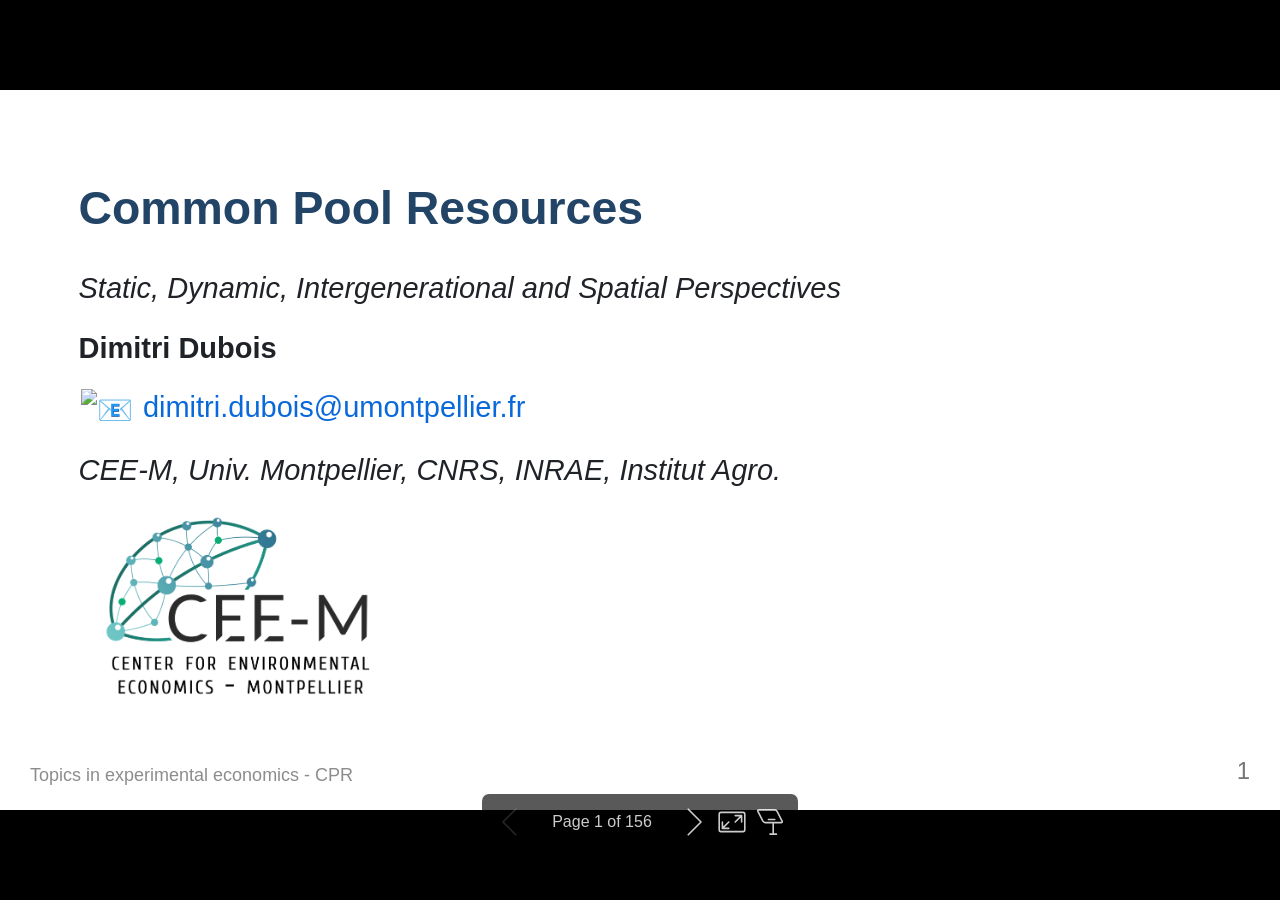
==== topics.html @ 61b8b606 "mise à jour" ====
<!DOCTYPE html><html lang="fr-FR"><head><title>Common Pool Resources</title><meta property="og:title" content="Common Pool Resources"><meta charset="UTF-8"><meta name="viewport" content="width=device-width,height=device-height,initial-scale=1.0"><meta name="apple-mobile-web-app-capable" content="yes"><meta http-equiv="X-UA-Compatible" content="ie=edge"><meta property="og:type" content="website"><meta name="twitter:card" content="summary"><style>@media screen{body[data-bespoke-view=""] .bespoke-marp-parent>.bespoke-marp-osc>button,body[data-bespoke-view=next] .bespoke-marp-parent>.bespoke-marp-osc>button,body[data-bespoke-view=presenter] .bespoke-marp-presenter-container .bespoke-marp-presenter-info-container button,body[data-bespoke-view=presenter] .bespoke-marp-presenter-container .bespoke-marp-presenter-note-container button{appearance:none;background-color:initial;border:0;color:inherit;cursor:pointer;font-size:inherit;opacity:.8;outline:none;padding:0;transition:opacity .2s linear;-webkit-tap-highlight-color:transparent}body[data-bespoke-view=""] .bespoke-marp-parent>.bespoke-marp-osc>button:disabled,body[data-bespoke-view=next] .bespoke-marp-parent>.bespoke-marp-osc>button:disabled,body[data-bespoke-view=presenter] .bespoke-marp-presenter-container .bespoke-marp-presenter-info-container button:disabled,body[data-bespoke-view=presenter] .bespoke-marp-presenter-container .bespoke-marp-presenter-note-container button:disabled{cursor:not-allowed;opacity:.15!important}body[data-bespoke-view=""] .bespoke-marp-parent>.bespoke-marp-osc>button:hover,body[data-bespoke-view=next] .bespoke-marp-parent>.bespoke-marp-osc>button:hover,body[data-bespoke-view=presenter] .bespoke-marp-presenter-container .bespoke-marp-presenter-info-container button:hover,body[data-bespoke-view=presenter] .bespoke-marp-presenter-container .bespoke-marp-presenter-note-container button:hover{opacity:1}body[data-bespoke-view=""] .bespoke-marp-parent>.bespoke-marp-osc>button:hover:active,body[data-bespoke-view=next] .bespoke-marp-parent>.bespoke-marp-osc>button:hover:active,body[data-bespoke-view=presenter] .bespoke-marp-presenter-container .bespoke-marp-presenter-info-container button:hover:active,body[data-bespoke-view=presenter] .bespoke-marp-presenter-container .bespoke-marp-presenter-note-container button:hover:active{opacity:.6}body[data-bespoke-view=""] .bespoke-marp-parent>.bespoke-marp-osc>button:hover:not(:disabled),body[data-bespoke-view=next] .bespoke-marp-parent>.bespoke-marp-osc>button:hover:not(:disabled),body[data-bespoke-view=presenter] .bespoke-marp-presenter-container .bespoke-marp-presenter-info-container button:hover:not(:disabled),body[data-bespoke-view=presenter] .bespoke-marp-presenter-container .bespoke-marp-presenter-note-container button:hover:not(:disabled){transition:none}body[data-bespoke-view=""] .bespoke-marp-parent>.bespoke-marp-osc>button[data-bespoke-marp-osc=prev],body[data-bespoke-view=next] .bespoke-marp-parent>.bespoke-marp-osc>button[data-bespoke-marp-osc=prev],body[data-bespoke-view=presenter] .bespoke-marp-presenter-container .bespoke-marp-presenter-info-container button.bespoke-marp-presenter-info-page-prev{background:#0000 url("[data-uri]") no-repeat 50%;background-size:contain;overflow:hidden;text-indent:100%;white-space:nowrap}body[data-bespoke-view=""] .bespoke-marp-parent>.bespoke-marp-osc>button[data-bespoke-marp-osc=next],body[data-bespoke-view=next] .bespoke-marp-parent>.bespoke-marp-osc>button[data-bespoke-marp-osc=next],body[data-bespoke-view=presenter] .bespoke-marp-presenter-container .bespoke-marp-presenter-info-container button.bespoke-marp-presenter-info-page-next{background:#0000 url("[data-uri]") no-repeat 50%;background-size:contain;overflow:hidden;text-indent:100%;white-space:nowrap}body[data-bespoke-view=""] .bespoke-marp-parent>.bespoke-marp-osc>button[data-bespoke-marp-osc=fullscreen],body[data-bespoke-view=next] .bespoke-marp-parent>.bespoke-marp-osc>button[data-bespoke-marp-osc=fullscreen]{background:#0000 url("[data-uri]") no-repeat 50%;background-size:contain;overflow:hidden;text-indent:100%;white-space:nowrap}body[data-bespoke-view=""] .bespoke-marp-parent>.bespoke-marp-osc>button.exit[data-bespoke-marp-osc=fullscreen],body[data-bespoke-view=next] .bespoke-marp-parent>.bespoke-marp-osc>button.exit[data-bespoke-marp-osc=fullscreen]{background-image:url("[data-uri]")}body[data-bespoke-view=""] .bespoke-marp-parent>.bespoke-marp-osc>button[data-bespoke-marp-osc=presenter],body[data-bespoke-view=next] .bespoke-marp-parent>.bespoke-marp-osc>button[data-bespoke-marp-osc=presenter]{background:#0000 url("[data-uri]") no-repeat 50%;background-size:contain;overflow:hidden;text-indent:100%;white-space:nowrap}body[data-bespoke-view=presenter] .bespoke-marp-presenter-container .bespoke-marp-presenter-note-container button.bespoke-marp-presenter-note-bigger{background:#0000 url("[data-uri]") no-repeat 50%;background-size:contain;overflow:hidden;text-indent:100%;white-space:nowrap}body[data-bespoke-view=presenter] .bespoke-marp-presenter-container .bespoke-marp-presenter-note-container button.bespoke-marp-presenter-note-smaller{background:#0000 url("[data-uri]") no-repeat 50%;background-size:contain;overflow:hidden;text-indent:100%;white-space:nowrap}}@keyframes __bespoke_marp_transition_reduced_outgoing__{0%{opacity:1}to{opacity:0}}@keyframes __bespoke_marp_transition_reduced_incoming__{0%{mix-blend-mode:plus-lighter;opacity:0}to{mix-blend-mode:plus-lighter;opacity:1}}.bespoke-marp-note,.bespoke-marp-osc,.bespoke-progress-parent{display:none;transition:none}@media screen{::view-transition-group(*){animation-duration:var(--marp-bespoke-transition-animation-duration,.5s);animation-timing-function:ease}::view-transition-new(*),::view-transition-old(*){animation-delay:0s;animation-direction:var(--marp-bespoke-transition-animation-direction,normal);animation-duration:var(--marp-bespoke-transition-animation-duration,.5s);animation-fill-mode:both;animation-name:var(--marp-bespoke-transition-animation-name,var(--marp-bespoke-transition-animation-name-fallback,__bespoke_marp_transition_no_animation__));mix-blend-mode:normal}::view-transition-old(*){--marp-bespoke-transition-animation-name-fallback:__bespoke_marp_transition_reduced_outgoing__;animation-timing-function:ease}::view-transition-new(*){--marp-bespoke-transition-animation-name-fallback:__bespoke_marp_transition_reduced_incoming__;animation-timing-function:ease}::view-transition-new(root),::view-transition-old(root){animation-timing-function:linear}::view-transition-new(__bespoke_marp_transition_osc__),::view-transition-old(__bespoke_marp_transition_osc__){animation-duration:0s!important;animation-name:__bespoke_marp_transition_osc__!important}::view-transition-new(__bespoke_marp_transition_osc__){opacity:0!important}.bespoke-marp-transition-warming-up::view-transition-group(*),.bespoke-marp-transition-warming-up::view-transition-new(*),.bespoke-marp-transition-warming-up::view-transition-old(*){animation-play-state:paused!important}body,html{height:100%;margin:0}body{background:#000;overflow:hidden}svg.bespoke-marp-slide{content-visibility:hidden;opacity:0;pointer-events:none;z-index:-1}svg.bespoke-marp-slide:not(.bespoke-marp-active) *{view-transition-name:none!important}svg.bespoke-marp-slide.bespoke-marp-active{content-visibility:visible;opacity:1;pointer-events:auto;z-index:0}svg.bespoke-marp-slide.bespoke-marp-active.bespoke-marp-active-ready *{animation-name:__bespoke_marp__!important}@supports not (content-visibility:hidden){svg.bespoke-marp-slide[data-bespoke-marp-load=hideable]{display:none}svg.bespoke-marp-slide[data-bespoke-marp-load=hideable].bespoke-marp-active{display:block}}}@media screen and (prefers-reduced-motion:reduce){svg.bespoke-marp-slide *{view-transition-name:none!important}}@media screen{[data-bespoke-marp-fragment=inactive]{visibility:hidden}body[data-bespoke-view=""] .bespoke-marp-parent,body[data-bespoke-view=next] .bespoke-marp-parent{inset:0;position:absolute}body[data-bespoke-view=""] .bespoke-marp-parent>.bespoke-marp-osc,body[data-bespoke-view=next] .bespoke-marp-parent>.bespoke-marp-osc{background:#000000a6;border-radius:7px;bottom:50px;color:#fff;contain:paint;display:block;font-family:Helvetica,Arial,sans-serif;font-size:16px;left:50%;line-height:0;opacity:1;padding:12px;position:absolute;touch-action:manipulation;transform:translateX(-50%);transition:opacity .2s linear;-webkit-user-select:none;user-select:none;white-space:nowrap;will-change:transform;z-index:1;view-transition-name:__bespoke_marp_transition_osc__}body[data-bespoke-view=""] .bespoke-marp-parent>.bespoke-marp-osc>*,body[data-bespoke-view=next] .bespoke-marp-parent>.bespoke-marp-osc>*{margin-left:6px}body[data-bespoke-view=""] .bespoke-marp-parent>.bespoke-marp-osc>:first-child,body[data-bespoke-view=next] .bespoke-marp-parent>.bespoke-marp-osc>:first-child{margin-left:0}body[data-bespoke-view=""] .bespoke-marp-parent>.bespoke-marp-osc>span,body[data-bespoke-view=next] .bespoke-marp-parent>.bespoke-marp-osc>span{opacity:.8}body[data-bespoke-view=""] .bespoke-marp-parent>.bespoke-marp-osc>span[data-bespoke-marp-osc=page],body[data-bespoke-view=next] .bespoke-marp-parent>.bespoke-marp-osc>span[data-bespoke-marp-osc=page]{display:inline-block;min-width:140px;text-align:center}body[data-bespoke-view=""] .bespoke-marp-parent>.bespoke-marp-osc>button[data-bespoke-marp-osc=fullscreen],body[data-bespoke-view=""] .bespoke-marp-parent>.bespoke-marp-osc>button[data-bespoke-marp-osc=next],body[data-bespoke-view=""] .bespoke-marp-parent>.bespoke-marp-osc>button[data-bespoke-marp-osc=presenter],body[data-bespoke-view=""] .bespoke-marp-parent>.bespoke-marp-osc>button[data-bespoke-marp-osc=prev],body[data-bespoke-view=next] .bespoke-marp-parent>.bespoke-marp-osc>button[data-bespoke-marp-osc=fullscreen],body[data-bespoke-view=next] .bespoke-marp-parent>.bespoke-marp-osc>button[data-bespoke-marp-osc=next],body[data-bespoke-view=next] .bespoke-marp-parent>.bespoke-marp-osc>button[data-bespoke-marp-osc=presenter],body[data-bespoke-view=next] .bespoke-marp-parent>.bespoke-marp-osc>button[data-bespoke-marp-osc=prev]{height:32px;line-height:32px;width:32px}body[data-bespoke-view=""] .bespoke-marp-parent.bespoke-marp-inactive,body[data-bespoke-view=next] .bespoke-marp-parent.bespoke-marp-inactive{cursor:none}body[data-bespoke-view=""] .bespoke-marp-parent.bespoke-marp-inactive>.bespoke-marp-osc,body[data-bespoke-view=next] .bespoke-marp-parent.bespoke-marp-inactive>.bespoke-marp-osc{opacity:0;pointer-events:none}body[data-bespoke-view=""] svg.bespoke-marp-slide,body[data-bespoke-view=next] svg.bespoke-marp-slide{height:100%;left:0;position:absolute;top:0;width:100%}body[data-bespoke-view=""] .bespoke-progress-parent{background:#222;display:flex;height:5px;width:100%}body[data-bespoke-view=""] .bespoke-progress-parent+.bespoke-marp-parent{top:5px}body[data-bespoke-view=""] .bespoke-progress-parent .bespoke-progress-bar{background:#0288d1;flex:0 0 0;transition:flex-basis .2s cubic-bezier(0,1,1,1)}body[data-bespoke-view=next]{background:#0000}body[data-bespoke-view=presenter]{background:#161616}body[data-bespoke-view=presenter] .bespoke-marp-presenter-container{display:grid;font-family:Helvetica,Arial,sans-serif;grid-template:"current dragbar next" minmax(140px,1fr) "current dragbar note" 2fr "info    dragbar note" 3em;grid-template-columns:minmax(3px,var(--bespoke-marp-presenter-split-ratio,66%)) 0 minmax(3px,1fr);height:100%;left:0;position:absolute;top:0;width:100%}body[data-bespoke-view=presenter] .bespoke-marp-presenter-container .bespoke-marp-parent{grid-area:current;overflow:hidden;position:relative}body[data-bespoke-view=presenter] .bespoke-marp-presenter-container .bespoke-marp-parent svg.bespoke-marp-slide{height:calc(100% - 40px);left:20px;pointer-events:none;position:absolute;top:20px;-webkit-user-select:none;user-select:none;width:calc(100% - 40px)}body[data-bespoke-view=presenter] .bespoke-marp-presenter-container .bespoke-marp-parent svg.bespoke-marp-slide.bespoke-marp-active{filter:drop-shadow(0 3px 10px rgba(0,0,0,.5))}body[data-bespoke-view=presenter] .bespoke-marp-presenter-container .bespoke-marp-presenter-dragbar-container{background:#0288d1;cursor:col-resize;grid-area:dragbar;margin-left:-3px;opacity:0;position:relative;transition:opacity .4s linear .1s;width:6px;z-index:10}body[data-bespoke-view=presenter] .bespoke-marp-presenter-container .bespoke-marp-presenter-dragbar-container:hover{opacity:1}body[data-bespoke-view=presenter] .bespoke-marp-presenter-container .bespoke-marp-presenter-dragbar-container.active{opacity:1;transition-delay:0s}body[data-bespoke-view=presenter] .bespoke-marp-presenter-container .bespoke-marp-presenter-next-container{background:#222;cursor:pointer;display:none;grid-area:next;overflow:hidden;position:relative}body[data-bespoke-view=presenter] .bespoke-marp-presenter-container .bespoke-marp-presenter-next-container.active{display:block}body[data-bespoke-view=presenter] .bespoke-marp-presenter-container .bespoke-marp-presenter-next-container iframe.bespoke-marp-presenter-next{background:#0000;border:0;display:block;filter:drop-shadow(0 3px 10px rgba(0,0,0,.5));height:calc(100% - 40px);left:20px;pointer-events:none;position:absolute;top:20px;-webkit-user-select:none;user-select:none;width:calc(100% - 40px)}body[data-bespoke-view=presenter] .bespoke-marp-presenter-container .bespoke-marp-presenter-note-container{background:#222;color:#eee;grid-area:note;position:relative;z-index:1}body[data-bespoke-view=presenter] .bespoke-marp-presenter-container .bespoke-marp-presenter-note-container button{height:1.5em;line-height:1.5em;width:1.5em}body[data-bespoke-view=presenter] .bespoke-marp-presenter-container .bespoke-marp-presenter-note-container .bespoke-marp-presenter-note-wrapper{display:block;inset:0;position:absolute}body[data-bespoke-view=presenter] .bespoke-marp-presenter-container .bespoke-marp-presenter-note-container .bespoke-marp-presenter-note-buttons{background:#000000a6;border-radius:4px;bottom:0;display:flex;gap:4px;margin:12px;opacity:0;padding:6px;pointer-events:none;position:absolute;right:0;transition:opacity .2s linear}body[data-bespoke-view=presenter] .bespoke-marp-presenter-container .bespoke-marp-presenter-note-container .bespoke-marp-presenter-note-buttons:focus-within,body[data-bespoke-view=presenter] .bespoke-marp-presenter-container .bespoke-marp-presenter-note-container .bespoke-marp-presenter-note-wrapper:focus-within+.bespoke-marp-presenter-note-buttons,body[data-bespoke-view=presenter] .bespoke-marp-presenter-container .bespoke-marp-presenter-note-container:hover .bespoke-marp-presenter-note-buttons{opacity:1;pointer-events:auto}body[data-bespoke-view=presenter] .bespoke-marp-presenter-container .bespoke-marp-presenter-note-container .bespoke-marp-note{box-sizing:border-box;font-size:calc(1.1em*var(--bespoke-marp-note-font-scale, 1));height:calc(100% - 40px);margin:20px;overflow:auto;padding-right:3px;white-space:pre-wrap;width:calc(100% - 40px);word-wrap:break-word;scrollbar-color:#eeeeee80 #0000;scrollbar-width:thin}body[data-bespoke-view=presenter] .bespoke-marp-presenter-container .bespoke-marp-presenter-note-container .bespoke-marp-note::-webkit-scrollbar{width:6px}body[data-bespoke-view=presenter] .bespoke-marp-presenter-container .bespoke-marp-presenter-note-container .bespoke-marp-note::-webkit-scrollbar-track{background:#0000}body[data-bespoke-view=presenter] .bespoke-marp-presenter-container .bespoke-marp-presenter-note-container .bespoke-marp-note::-webkit-scrollbar-thumb{background:#eeeeee80;border-radius:6px}body[data-bespoke-view=presenter] .bespoke-marp-presenter-container .bespoke-marp-presenter-note-container .bespoke-marp-note:empty{pointer-events:none}body[data-bespoke-view=presenter] .bespoke-marp-presenter-container .bespoke-marp-presenter-note-container .bespoke-marp-note.active{display:block}body[data-bespoke-view=presenter] .bespoke-marp-presenter-container .bespoke-marp-presenter-note-container .bespoke-marp-note p:first-child{margin-top:0}body[data-bespoke-view=presenter] .bespoke-marp-presenter-container .bespoke-marp-presenter-note-container .bespoke-marp-note p:last-child{margin-bottom:0}body[data-bespoke-view=presenter] .bespoke-marp-presenter-container .bespoke-marp-presenter-info-container{align-items:center;box-sizing:border-box;color:#eee;display:flex;flex-wrap:nowrap;grid-area:info;justify-content:center;overflow:hidden;padding:0 10px}body[data-bespoke-view=presenter] .bespoke-marp-presenter-container .bespoke-marp-presenter-info-container .bespoke-marp-presenter-info-page,body[data-bespoke-view=presenter] .bespoke-marp-presenter-container .bespoke-marp-presenter-info-container .bespoke-marp-presenter-info-time,body[data-bespoke-view=presenter] .bespoke-marp-presenter-container .bespoke-marp-presenter-info-container .bespoke-marp-presenter-info-timer{box-sizing:border-box;display:block;padding:0 10px;white-space:nowrap;width:100%}body[data-bespoke-view=presenter] .bespoke-marp-presenter-container .bespoke-marp-presenter-info-container button{height:1.5em;line-height:1.5em;width:1.5em}body[data-bespoke-view=presenter] .bespoke-marp-presenter-container .bespoke-marp-presenter-info-container .bespoke-marp-presenter-info-page{order:2;text-align:center}body[data-bespoke-view=presenter] .bespoke-marp-presenter-container .bespoke-marp-presenter-info-container .bespoke-marp-presenter-info-page .bespoke-marp-presenter-info-page-text{display:inline-block;min-width:120px;text-align:center}body[data-bespoke-view=presenter] .bespoke-marp-presenter-container .bespoke-marp-presenter-info-container .bespoke-marp-presenter-info-time{color:#999;order:1;text-align:left}body[data-bespoke-view=presenter] .bespoke-marp-presenter-container .bespoke-marp-presenter-info-container .bespoke-marp-presenter-info-timer{color:#999;order:3;text-align:right}body[data-bespoke-view=presenter] .bespoke-marp-presenter-container .bespoke-marp-presenter-info-container .bespoke-marp-presenter-info-timer:hover{cursor:pointer}}@media print{.bespoke-marp-presenter-info-container,.bespoke-marp-presenter-next-container,.bespoke-marp-presenter-note-container{display:none}}</style><style>div#\:\$p > svg > foreignObject > section{width:1280px;height:720px;box-sizing:border-box;overflow:hidden;position:relative;scroll-snap-align:center center;-webkit-text-size-adjust:100%;text-size-adjust:100%}div#\:\$p > svg > foreignObject > section::after{bottom:0;content:attr(data-marpit-pagination);padding:inherit;pointer-events:none;position:absolute;right:0}div#\:\$p > svg > foreignObject > section:not([data-marpit-pagination])::after{display:none}div#\:\$p > svg > foreignObject > section :is(h1, marp-h1){font-size:2em;margin-block:0.67em}div#\:\$p > svg > foreignObject > section video::-webkit-media-controls{will-change:transform}@page {size:1280px 720px;margin:0}@media print{html, body{background-color:#fff;margin:0;page-break-inside:avoid;break-inside:avoid-page}div#\:\$p > svg > foreignObject > section{page-break-before:always;break-before:page}div#\:\$p > svg > foreignObject > section, div#\:\$p > svg > foreignObject > section *{-webkit-print-color-adjust:exact!important;animation-delay:0s!important;animation-duration:0s!important;color-adjust:exact!important;print-color-adjust:exact!important;transition:none!important}div#\:\$p > svg[data-marpit-svg]{display:block;height:100vh;width:100vw}}div#\:\$p > svg > foreignObject > :where(section){container-type:size}div#\:\$p > svg > foreignObject > section mjx-container[jax="SVG"]{direction:ltr}div#\:\$p > svg > foreignObject > section mjx-container[jax="SVG"] > svg{overflow:visible;min-height:1px;min-width:1px}div#\:\$p > svg > foreignObject > section mjx-container[jax="SVG"] > svg a{fill:blue;stroke:blue}div#\:\$p > svg > foreignObject > section mjx-container[jax="SVG"][display="true"]{display:block;text-align:center;margin:1em 0}div#\:\$p > svg > foreignObject > section mjx-container[jax="SVG"][display="true"][width="full"]{display:flex}div#\:\$p > svg > foreignObject > section mjx-container[jax="SVG"][justify="left"]{text-align:left}div#\:\$p > svg > foreignObject > section mjx-container[jax="SVG"][justify="right"]{text-align:right}div#\:\$p > svg > foreignObject > section g[data-mml-node="merror"] > g{fill:red;stroke:red}div#\:\$p > svg > foreignObject > section g[data-mml-node="merror"] > rect[data-background]{fill:yellow;stroke:none}div#\:\$p > svg > foreignObject > section g[data-mml-node="mtable"] > line[data-line], div#\:\$p > svg > foreignObject > section svg[data-table] > g > line[data-line]{stroke-width:70px;fill:none}div#\:\$p > svg > foreignObject > section g[data-mml-node="mtable"] > rect[data-frame], div#\:\$p > svg > foreignObject > section svg[data-table] > g > rect[data-frame]{stroke-width:70px;fill:none}div#\:\$p > svg > foreignObject > section g[data-mml-node="mtable"] > .mjx-dashed, div#\:\$p > svg > foreignObject > section svg[data-table] > g > .mjx-dashed{stroke-dasharray:140}div#\:\$p > svg > foreignObject > section g[data-mml-node="mtable"] > .mjx-dotted, div#\:\$p > svg > foreignObject > section svg[data-table] > g > .mjx-dotted{stroke-linecap:round;stroke-dasharray:0,140}div#\:\$p > svg > foreignObject > section g[data-mml-node="mtable"] > g > svg{overflow:visible}div#\:\$p > svg > foreignObject > section [jax="SVG"] mjx-tool{display:inline-block;position:relative;width:0;height:0}div#\:\$p > svg > foreignObject > section [jax="SVG"] mjx-tool > mjx-tip{position:absolute;top:0;left:0}div#\:\$p > svg > foreignObject > section mjx-tool > mjx-tip{display:inline-block;padding:.2em;border:1px solid #888;font-size:70%;background-color:#F8F8F8;color:black;box-shadow:2px 2px 5px #AAAAAA}div#\:\$p > svg > foreignObject > section g[data-mml-node="maction"][data-toggle]{cursor:pointer}div#\:\$p > svg > foreignObject > section mjx-status{display:block;position:fixed;left:1em;bottom:1em;min-width:25%;padding:.2em .4em;border:1px solid #888;font-size:90%;background-color:#F8F8F8;color:black}div#\:\$p > svg > foreignObject > section foreignObject[data-mjx-xml]{font-family:initial;line-height:normal;overflow:visible}div#\:\$p > svg > foreignObject > section mjx-container[jax="SVG"] path[data-c], div#\:\$p > svg > foreignObject > section mjx-container[jax="SVG"] use[data-c]{stroke-width:3}@media print{div#\:\$p > svg > foreignObject > section mjx-container[jax=SVG] path[data-c],div#\:\$p > svg > foreignObject > section mjx-container[jax=SVG] use[data-c]{stroke-width:0}}div#\:\$p > svg > foreignObject > section img[data-marp-twemoji]{background:transparent;height:1em;margin:0 .05em 0 .1em;vertical-align:-.1em;width:1em}/*!
 * Marp default theme.
 *
 * @theme default
 * @author Yuki Hattori
 *
 * @auto-scaling true
 * @size 16:9 1280px 720px
 * @size 4:3 960px 720px
 */div#\:\$p > svg > foreignObject > section{--base-size-4:calc(var(--marpit-root-font-size, 1rem) * 0.25);--base-size-8:calc(var(--marpit-root-font-size, 1rem) * 0.5);--base-size-16:calc(var(--marpit-root-font-size, 1rem) * 1);--base-size-24:calc(var(--marpit-root-font-size, 1rem) * 1.5);--base-size-40:calc(var(--marpit-root-font-size, 1rem) * 2.5);--base-text-weight-normal:400;--base-text-weight-medium:500;--base-text-weight-semibold:600;--fontStack-monospace:ui-monospace, SFMono-Regular, SF Mono, Menlo, Consolas, Liberation Mono, monospace;--fgColor-accent:Highlight;}div#\:\$p > svg > foreignObject > section [data-theme=light],div#\:\$p > svg > foreignObject > section{color-scheme:light;--focus-outlineColor:#0969da;--fgColor-default:#1f2328;--fgColor-muted:#59636e;--fgColor-accent:#0969da;--fgColor-success:#1a7f37;--fgColor-attention:#9a6700;--fgColor-danger:#d1242f;--fgColor-done:#8250df;--bgColor-default:#fff;--bgColor-muted:#f6f8fa;--bgColor-neutral-muted:#818b981f;--bgColor-attention-muted:#fff8c5;--borderColor-default:#d1d9e0;--borderColor-muted:#d1d9e0b3;--borderColor-neutral-muted:#d1d9e0b3;--borderColor-accent-emphasis:#0969da;--borderColor-success-emphasis:#1a7f37;--borderColor-attention-emphasis:#9a6700;--borderColor-danger-emphasis:#cf222e;--borderColor-done-emphasis:#8250df;--color-prettylights-syntax-comment:#59636e;--color-prettylights-syntax-constant:#0550ae;--color-prettylights-syntax-constant-other-reference-link:#0a3069;--color-prettylights-syntax-entity:#6639ba;--color-prettylights-syntax-storage-modifier-import:#1f2328;--color-prettylights-syntax-entity-tag:#0550ae;--color-prettylights-syntax-keyword:#cf222e;--color-prettylights-syntax-string:#0a3069;--color-prettylights-syntax-variable:#953800;--color-prettylights-syntax-brackethighlighter-unmatched:#82071e;--color-prettylights-syntax-brackethighlighter-angle:#59636e;--color-prettylights-syntax-invalid-illegal-text:#f6f8fa;--color-prettylights-syntax-invalid-illegal-bg:#82071e;--color-prettylights-syntax-carriage-return-text:#f6f8fa;--color-prettylights-syntax-carriage-return-bg:#cf222e;--color-prettylights-syntax-string-regexp:#116329;--color-prettylights-syntax-markup-list:#3b2300;--color-prettylights-syntax-markup-heading:#0550ae;--color-prettylights-syntax-markup-italic:#1f2328;--color-prettylights-syntax-markup-bold:#1f2328;--color-prettylights-syntax-markup-deleted-text:#82071e;--color-prettylights-syntax-markup-deleted-bg:#ffebe9;--color-prettylights-syntax-markup-inserted-text:#116329;--color-prettylights-syntax-markup-inserted-bg:#dafbe1;--color-prettylights-syntax-markup-changed-text:#953800;--color-prettylights-syntax-markup-changed-bg:#ffd8b5;--color-prettylights-syntax-markup-ignored-text:#d1d9e0;--color-prettylights-syntax-markup-ignored-bg:#0550ae;--color-prettylights-syntax-meta-diff-range:#8250df;--color-prettylights-syntax-sublimelinter-gutter-mark:#818b98;}div#\:\$p > svg > foreignObject > section [data-theme=dark],div#\:\$p > svg > foreignObject > section:where(.invert){color-scheme:dark;--focus-outlineColor:#1f6feb;--fgColor-default:#f0f6fc;--fgColor-muted:#9198a1;--fgColor-accent:#4493f8;--fgColor-success:#3fb950;--fgColor-attention:#d29922;--fgColor-danger:#f85149;--fgColor-done:#ab7df8;--bgColor-default:#0d1117;--bgColor-muted:#151b23;--bgColor-neutral-muted:#656c7633;--bgColor-attention-muted:#bb800926;--borderColor-default:#3d444d;--borderColor-muted:#3d444db3;--borderColor-neutral-muted:#3d444db3;--borderColor-accent-emphasis:#1f6feb;--borderColor-success-emphasis:#238636;--borderColor-attention-emphasis:#9e6a03;--borderColor-danger-emphasis:#da3633;--borderColor-done-emphasis:#8957e5;--color-prettylights-syntax-comment:#9198a1;--color-prettylights-syntax-constant:#79c0ff;--color-prettylights-syntax-constant-other-reference-link:#a5d6ff;--color-prettylights-syntax-entity:#d2a8ff;--color-prettylights-syntax-storage-modifier-import:#f0f6fc;--color-prettylights-syntax-entity-tag:#7ee787;--color-prettylights-syntax-keyword:#ff7b72;--color-prettylights-syntax-string:#a5d6ff;--color-prettylights-syntax-variable:#ffa657;--color-prettylights-syntax-brackethighlighter-unmatched:#f85149;--color-prettylights-syntax-brackethighlighter-angle:#9198a1;--color-prettylights-syntax-invalid-illegal-text:#f0f6fc;--color-prettylights-syntax-invalid-illegal-bg:#8e1519;--color-prettylights-syntax-carriage-return-text:#f0f6fc;--color-prettylights-syntax-carriage-return-bg:#b62324;--color-prettylights-syntax-string-regexp:#7ee787;--color-prettylights-syntax-markup-list:#f2cc60;--color-prettylights-syntax-markup-heading:#1f6feb;--color-prettylights-syntax-markup-italic:#f0f6fc;--color-prettylights-syntax-markup-bold:#f0f6fc;--color-prettylights-syntax-markup-deleted-text:#ffdcd7;--color-prettylights-syntax-markup-deleted-bg:#67060c;--color-prettylights-syntax-markup-inserted-text:#aff5b4;--color-prettylights-syntax-markup-inserted-bg:#033a16;--color-prettylights-syntax-markup-changed-text:#ffdfb6;--color-prettylights-syntax-markup-changed-bg:#5a1e02;--color-prettylights-syntax-markup-ignored-text:#f0f6fc;--color-prettylights-syntax-markup-ignored-bg:#1158c7;--color-prettylights-syntax-meta-diff-range:#d2a8ff;--color-prettylights-syntax-sublimelinter-gutter-mark:#3d444d;}div#\:\$p > svg > foreignObject > section{-ms-text-size-adjust:100%;-webkit-text-size-adjust:100%;background-color:var(--bgColor-default);color:var(--fgColor-default);font-family:-apple-system,BlinkMacSystemFont,Segoe UI,Noto Sans,Helvetica,Arial,sans-serif,Apple Color Emoji,Segoe UI Emoji;font-size:16px;line-height:1.5;margin:0;word-wrap:break-word}div#\:\$p > svg > foreignObject > section{--marpit-root-font-size:16px;}div#\:\$p > svg > foreignObject > section :is(h1, marp-h1):hover .anchor .octicon-link:before,div#\:\$p > svg > foreignObject > section :is(h2, marp-h2):hover .anchor .octicon-link:before,div#\:\$p > svg > foreignObject > section :is(h3, marp-h3):hover .anchor .octicon-link:before,div#\:\$p > svg > foreignObject > section :is(h4, marp-h4):hover .anchor .octicon-link:before,div#\:\$p > svg > foreignObject > section :is(h5, marp-h5):hover .anchor .octicon-link:before,div#\:\$p > svg > foreignObject > section :is(h6, marp-h6):hover .anchor .octicon-link:before{background-color:currentColor;content:" ";display:inline-block;height:16px;-webkit-mask-image:url('data:image/svg+xml;charset=utf-8,<svg xmlns="http://www.w3.org/2000/svg" aria-hidden="true" viewBox="0 0 16 16"><path fill-rule="evenodd" d="M7.775 3.275a.75.75 0 0 0 1.06 1.06l1.25-1.25a2 2 0 1 1 2.83 2.83l-2.5 2.5a2 2 0 0 1-2.83 0 .75.75 0 0 0-1.06 1.06 3.5 3.5 0 0 0 4.95 0l2.5-2.5a3.5 3.5 0 0 0-4.95-4.95zm-4.69 9.64a2 2 0 0 1 0-2.83l2.5-2.5a2 2 0 0 1 2.83 0 .75.75 0 0 0 1.06-1.06 3.5 3.5 0 0 0-4.95 0l-2.5 2.5a3.5 3.5 0 0 0 4.95 4.95l1.25-1.25a.75.75 0 0 0-1.06-1.06l-1.25 1.25a2 2 0 0 1-2.83 0"/></svg>');mask-image:url('data:image/svg+xml;charset=utf-8,<svg xmlns="http://www.w3.org/2000/svg" aria-hidden="true" viewBox="0 0 16 16"><path fill-rule="evenodd" d="M7.775 3.275a.75.75 0 0 0 1.06 1.06l1.25-1.25a2 2 0 1 1 2.83 2.83l-2.5 2.5a2 2 0 0 1-2.83 0 .75.75 0 0 0-1.06 1.06 3.5 3.5 0 0 0 4.95 0l2.5-2.5a3.5 3.5 0 0 0-4.95-4.95zm-4.69 9.64a2 2 0 0 1 0-2.83l2.5-2.5a2 2 0 0 1 2.83 0 .75.75 0 0 0 1.06-1.06 3.5 3.5 0 0 0-4.95 0l-2.5 2.5a3.5 3.5 0 0 0 4.95 4.95l1.25-1.25a.75.75 0 0 0-1.06-1.06l-1.25 1.25a2 2 0 0 1-2.83 0"/></svg>');width:16px}div#\:\$p > svg > foreignObject > section details,div#\:\$p > svg > foreignObject > section figcaption,div#\:\$p > svg > foreignObject > section figure{display:block}div#\:\$p > svg > foreignObject > section summary{display:list-item}div#\:\$p > svg > foreignObject > section [hidden]{display:none!important}div#\:\$p > svg > foreignObject > section a{background-color:transparent;color:var(--fgColor-accent);text-decoration:none}div#\:\$p > svg > foreignObject > section abbr[title]{border-bottom:none;-webkit-text-decoration:underline dotted;text-decoration:underline dotted}div#\:\$p > svg > foreignObject > section b,div#\:\$p > svg > foreignObject > section strong{font-weight:var(--base-text-weight-semibold, 600)}div#\:\$p > svg > foreignObject > section dfn{font-style:italic}div#\:\$p > svg > foreignObject > section :is(h1, marp-h1){border-bottom:1px solid var(--borderColor-muted);font-size:2em;font-weight:var(--base-text-weight-semibold, 600);margin:.67em 0;padding-bottom:.3em}div#\:\$p > svg > foreignObject > section mark{background-color:var(--bgColor-attention-muted);color:var(--fgColor-default)}div#\:\$p > svg > foreignObject > section small{font-size:90%}div#\:\$p > svg > foreignObject > section sub,div#\:\$p > svg > foreignObject > section sup{font-size:75%;line-height:0;position:relative;vertical-align:baseline}div#\:\$p > svg > foreignObject > section sub{bottom:-.25em}div#\:\$p > svg > foreignObject > section sup{top:-.5em}div#\:\$p > svg > foreignObject > section img{border-style:none;box-sizing:content-box;max-width:100%}div#\:\$p > svg > foreignObject > section code,div#\:\$p > svg > foreignObject > section kbd,div#\:\$p > svg > foreignObject > section :is(pre, marp-pre),div#\:\$p > svg > foreignObject > section samp{font-family:monospace;font-size:1em}div#\:\$p > svg > foreignObject > section figure{margin:1em var(--base-size-40)}div#\:\$p > svg > foreignObject > section hr{background:transparent;background-color:var(--borderColor-default);border:0;box-sizing:content-box;height:.25em;margin:var(--base-size-24) 0;overflow:hidden;padding:0}div#\:\$p > svg > foreignObject > section input{font:inherit;font-family:inherit;font-size:inherit;line-height:inherit;margin:0;overflow:visible}div#\:\$p > svg > foreignObject > section [type=button],div#\:\$p > svg > foreignObject > section [type=reset],div#\:\$p > svg > foreignObject > section [type=submit]{-webkit-appearance:button;-moz-appearance:button;appearance:button}div#\:\$p > svg > foreignObject > section [type=checkbox],div#\:\$p > svg > foreignObject > section [type=radio]{box-sizing:border-box;padding:0}div#\:\$p > svg > foreignObject > section [type=number]::-webkit-inner-spin-button,div#\:\$p > svg > foreignObject > section [type=number]::-webkit-outer-spin-button{height:auto}div#\:\$p > svg > foreignObject > section [type=search]::-webkit-search-cancel-button,div#\:\$p > svg > foreignObject > section [type=search]::-webkit-search-decoration{-webkit-appearance:none;appearance:none}div#\:\$p > svg > foreignObject > section ::-webkit-input-placeholder{color:inherit;opacity:.54}div#\:\$p > svg > foreignObject > section ::-webkit-file-upload-button{-webkit-appearance:button;appearance:button;font:inherit}div#\:\$p > svg > foreignObject > section a:hover{text-decoration:underline}div#\:\$p > svg > foreignObject > section ::-moz-placeholder{color:var(--fgColor-muted);opacity:1}div#\:\$p > svg > foreignObject > section ::placeholder{color:var(--fgColor-muted);opacity:1}div#\:\$p > svg > foreignObject > section hr:after,div#\:\$p > svg > foreignObject > section hr:before{content:"";display:table}div#\:\$p > svg > foreignObject > section hr:after{clear:both}div#\:\$p > svg > foreignObject > section table{border-collapse:collapse;border-spacing:0;display:block;font-variant:tabular-nums;max-width:100%;overflow:auto;width:-moz-max-content;width:max-content}div#\:\$p > svg > foreignObject > section td,div#\:\$p > svg > foreignObject > section th{padding:0}div#\:\$p > svg > foreignObject > section details summary{cursor:pointer}div#\:\$p > svg > foreignObject > section [role=button]:focus,div#\:\$p > svg > foreignObject > section a:focus,div#\:\$p > svg > foreignObject > section input[type=checkbox]:focus,div#\:\$p > svg > foreignObject > section input[type=radio]:focus{box-shadow:none;outline:2px solid var(--focus-outlineColor);outline-offset:-2px}div#\:\$p > svg > foreignObject > section [role=button]:focus:not(:focus-visible),div#\:\$p > svg > foreignObject > section a:focus:not(:focus-visible),div#\:\$p > svg > foreignObject > section input[type=checkbox]:focus:not(:focus-visible),div#\:\$p > svg > foreignObject > section input[type=radio]:focus:not(:focus-visible){outline:1px solid transparent}div#\:\$p > svg > foreignObject > section [role=button]:focus-visible,div#\:\$p > svg > foreignObject > section a:focus-visible,div#\:\$p > svg > foreignObject > section input[type=checkbox]:focus-visible,div#\:\$p > svg > foreignObject > section input[type=radio]:focus-visible{box-shadow:none;outline:2px solid var(--focus-outlineColor);outline-offset:-2px}div#\:\$p > svg > foreignObject > section a:not([class]):focus,div#\:\$p > svg > foreignObject > section a:not([class]):focus-visible,div#\:\$p > svg > foreignObject > section input[type=checkbox]:focus,div#\:\$p > svg > foreignObject > section input[type=checkbox]:focus-visible,div#\:\$p > svg > foreignObject > section input[type=radio]:focus,div#\:\$p > svg > foreignObject > section input[type=radio]:focus-visible{outline-offset:0}div#\:\$p > svg > foreignObject > section kbd{background-color:var(--bgColor-muted);border-bottom-color:var(--borderColor-neutral-muted);border:1px solid var(--borderColor-neutral-muted);border-radius:6px;box-shadow:inset 0 -1px 0 var(--borderColor-neutral-muted);color:var(--fgColor-default);display:inline-block;font:11px var(--fontStack-monospace, ui-monospace, SFMono-Regular, SF Mono, Menlo, Consolas, Liberation Mono, monospace);line-height:10px;padding:var(--base-size-4);vertical-align:middle}div#\:\$p > svg > foreignObject > section :is(h1, marp-h1),div#\:\$p > svg > foreignObject > section :is(h2, marp-h2),div#\:\$p > svg > foreignObject > section :is(h3, marp-h3),div#\:\$p > svg > foreignObject > section :is(h4, marp-h4),div#\:\$p > svg > foreignObject > section :is(h5, marp-h5),div#\:\$p > svg > foreignObject > section :is(h6, marp-h6){font-weight:var(--base-text-weight-semibold, 600);line-height:1.25;margin-bottom:var(--base-size-16);margin-top:var(--base-size-24)}div#\:\$p > svg > foreignObject > section :is(h2, marp-h2){border-bottom:1px solid var(--borderColor-muted);font-size:1.5em;padding-bottom:.3em}div#\:\$p > svg > foreignObject > section :is(h2, marp-h2),div#\:\$p > svg > foreignObject > section :is(h3, marp-h3){font-weight:var(--base-text-weight-semibold, 600)}div#\:\$p > svg > foreignObject > section :is(h3, marp-h3){font-size:1.25em}div#\:\$p > svg > foreignObject > section :is(h4, marp-h4){font-size:1em}div#\:\$p > svg > foreignObject > section :is(h4, marp-h4),div#\:\$p > svg > foreignObject > section :is(h5, marp-h5){font-weight:var(--base-text-weight-semibold, 600)}div#\:\$p > svg > foreignObject > section :is(h5, marp-h5){font-size:.875em}div#\:\$p > svg > foreignObject > section :is(h6, marp-h6){color:var(--fgColor-muted);font-size:.85em;font-weight:var(--base-text-weight-semibold, 600)}div#\:\$p > svg > foreignObject > section p{margin-bottom:10px;margin-top:0}div#\:\$p > svg > foreignObject > section blockquote{border-left:.25em solid var(--borderColor-default);color:var(--fgColor-muted);margin:0;padding:0 1em}div#\:\$p > svg > foreignObject > section ol,div#\:\$p > svg > foreignObject > section ul{margin-bottom:0;margin-top:0;padding-left:2em}div#\:\$p > svg > foreignObject > section ol ol,div#\:\$p > svg > foreignObject > section ul ol{list-style-type:lower-roman}div#\:\$p > svg > foreignObject > section ol ol ol,div#\:\$p > svg > foreignObject > section ol ul ol,div#\:\$p > svg > foreignObject > section ul ol ol,div#\:\$p > svg > foreignObject > section ul ul ol{list-style-type:lower-alpha}div#\:\$p > svg > foreignObject > section dd{margin-left:0}div#\:\$p > svg > foreignObject > section code,div#\:\$p > svg > foreignObject > section :is(pre, marp-pre),div#\:\$p > svg > foreignObject > section samp,div#\:\$p > svg > foreignObject > section tt{font-family:var(--fontStack-monospace, ui-monospace, SFMono-Regular, SF Mono, Menlo, Consolas, Liberation Mono, monospace);font-size:12px}div#\:\$p > svg > foreignObject > section :is(pre, marp-pre){margin-bottom:0;margin-top:0;word-wrap:normal}div#\:\$p > svg > foreignObject > section .octicon{display:inline-block;overflow:visible!important;vertical-align:text-bottom;fill:currentColor}div#\:\$p > svg > foreignObject > section input::-webkit-inner-spin-button,div#\:\$p > svg > foreignObject > section input::-webkit-outer-spin-button{-webkit-appearance:none;appearance:none;margin:0}div#\:\$p > svg > foreignObject > section .mr-2{margin-right:var(--base-size-8, 8px)!important}div#\:\$p > svg > foreignObject > section:after,div#\:\$p > svg > foreignObject > section:before{display:table}div#\:\$p > svg > foreignObject > section:after{clear:both}div#\:\$p > svg > foreignObject > section>:first-child{margin-top:0!important}div#\:\$p > svg > foreignObject > section>:last-child{margin-bottom:0!important}div#\:\$p > svg > foreignObject > section a:not([href]){color:inherit;text-decoration:none}div#\:\$p > svg > foreignObject > section .absent{color:var(--fgColor-danger)}div#\:\$p > svg > foreignObject > section .anchor{float:left;line-height:1;margin-left:-20px;padding-right:var(--base-size-4)}div#\:\$p > svg > foreignObject > section .anchor:focus{outline:none}div#\:\$p > svg > foreignObject > section blockquote,div#\:\$p > svg > foreignObject > section details,div#\:\$p > svg > foreignObject > section dl,div#\:\$p > svg > foreignObject > section ol,div#\:\$p > svg > foreignObject > section p,div#\:\$p > svg > foreignObject > section :is(pre, marp-pre),div#\:\$p > svg > foreignObject > section table,div#\:\$p > svg > foreignObject > section ul{margin-bottom:var(--base-size-16);margin-top:0}div#\:\$p > svg > foreignObject > section blockquote>:first-child{margin-top:0}div#\:\$p > svg > foreignObject > section blockquote>:last-child{margin-bottom:0}div#\:\$p > svg > foreignObject > section :is(h1, marp-h1) .octicon-link,div#\:\$p > svg > foreignObject > section :is(h2, marp-h2) .octicon-link,div#\:\$p > svg > foreignObject > section :is(h3, marp-h3) .octicon-link,div#\:\$p > svg > foreignObject > section :is(h4, marp-h4) .octicon-link,div#\:\$p > svg > foreignObject > section :is(h5, marp-h5) .octicon-link,div#\:\$p > svg > foreignObject > section :is(h6, marp-h6) .octicon-link{color:var(--fgColor-default);vertical-align:middle;visibility:hidden}div#\:\$p > svg > foreignObject > section :is(h1, marp-h1):hover .anchor,div#\:\$p > svg > foreignObject > section :is(h2, marp-h2):hover .anchor,div#\:\$p > svg > foreignObject > section :is(h3, marp-h3):hover .anchor,div#\:\$p > svg > foreignObject > section :is(h4, marp-h4):hover .anchor,div#\:\$p > svg > foreignObject > section :is(h5, marp-h5):hover .anchor,div#\:\$p > svg > foreignObject > section :is(h6, marp-h6):hover .anchor{text-decoration:none}div#\:\$p > svg > foreignObject > section :is(h1, marp-h1):hover .anchor .octicon-link,div#\:\$p > svg > foreignObject > section :is(h2, marp-h2):hover .anchor .octicon-link,div#\:\$p > svg > foreignObject > section :is(h3, marp-h3):hover .anchor .octicon-link,div#\:\$p > svg > foreignObject > section :is(h4, marp-h4):hover .anchor .octicon-link,div#\:\$p > svg > foreignObject > section :is(h5, marp-h5):hover .anchor .octicon-link,div#\:\$p > svg > foreignObject > section :is(h6, marp-h6):hover .anchor .octicon-link{visibility:visible}div#\:\$p > svg > foreignObject > section :is(h1, marp-h1) code,div#\:\$p > svg > foreignObject > section :is(h1, marp-h1) tt,div#\:\$p > svg > foreignObject > section :is(h2, marp-h2) code,div#\:\$p > svg > foreignObject > section :is(h2, marp-h2) tt,div#\:\$p > svg > foreignObject > section :is(h3, marp-h3) code,div#\:\$p > svg > foreignObject > section :is(h3, marp-h3) tt,div#\:\$p > svg > foreignObject > section :is(h4, marp-h4) code,div#\:\$p > svg > foreignObject > section :is(h4, marp-h4) tt,div#\:\$p > svg > foreignObject > section :is(h5, marp-h5) code,div#\:\$p > svg > foreignObject > section :is(h5, marp-h5) tt,div#\:\$p > svg > foreignObject > section :is(h6, marp-h6) code,div#\:\$p > svg > foreignObject > section :is(h6, marp-h6) tt{font-size:inherit;padding:0 .2em}div#\:\$p > svg > foreignObject > section summary :is(h1, marp-h1),div#\:\$p > svg > foreignObject > section summary :is(h2, marp-h2),div#\:\$p > svg > foreignObject > section summary :is(h3, marp-h3),div#\:\$p > svg > foreignObject > section summary :is(h4, marp-h4),div#\:\$p > svg > foreignObject > section summary :is(h5, marp-h5),div#\:\$p > svg > foreignObject > section summary :is(h6, marp-h6){display:inline-block}div#\:\$p > svg > foreignObject > section summary :is(h1, marp-h1) .anchor,div#\:\$p > svg > foreignObject > section summary :is(h2, marp-h2) .anchor,div#\:\$p > svg > foreignObject > section summary :is(h3, marp-h3) .anchor,div#\:\$p > svg > foreignObject > section summary :is(h4, marp-h4) .anchor,div#\:\$p > svg > foreignObject > section summary :is(h5, marp-h5) .anchor,div#\:\$p > svg > foreignObject > section summary :is(h6, marp-h6) .anchor{margin-left:-40px}div#\:\$p > svg > foreignObject > section summary :is(h1, marp-h1),div#\:\$p > svg > foreignObject > section summary :is(h2, marp-h2){border-bottom:0;padding-bottom:0}div#\:\$p > svg > foreignObject > section ol.no-list,div#\:\$p > svg > foreignObject > section ul.no-list{list-style-type:none;padding:0}div#\:\$p > svg > foreignObject > section ol[type="a s"]{list-style-type:lower-alpha}div#\:\$p > svg > foreignObject > section ol[type="A s"]{list-style-type:upper-alpha}div#\:\$p > svg > foreignObject > section ol[type="i s"]{list-style-type:lower-roman}div#\:\$p > svg > foreignObject > section ol[type="I s"]{list-style-type:upper-roman}div#\:\$p > svg > foreignObject > section div>ol:not([type]),div#\:\$p > svg > foreignObject > section ol[type="1"]{list-style-type:decimal}div#\:\$p > svg > foreignObject > section ol ol,div#\:\$p > svg > foreignObject > section ol ul,div#\:\$p > svg > foreignObject > section ul ol,div#\:\$p > svg > foreignObject > section ul ul{margin-bottom:0;margin-top:0}div#\:\$p > svg > foreignObject > section li>p{margin-top:var(--base-size-16)}div#\:\$p > svg > foreignObject > section li+li{margin-top:.25em}div#\:\$p > svg > foreignObject > section dl{padding:0}div#\:\$p > svg > foreignObject > section dl dt{font-size:1em;font-style:italic;font-weight:var(--base-text-weight-semibold, 600);margin-top:var(--base-size-16);padding:0}div#\:\$p > svg > foreignObject > section dl dd{margin-bottom:var(--base-size-16);padding:0 var(--base-size-16)}div#\:\$p > svg > foreignObject > section table th{font-weight:var(--base-text-weight-semibold, 600)}div#\:\$p > svg > foreignObject > section table td,div#\:\$p > svg > foreignObject > section table th{border:1px solid var(--borderColor-default);padding:6px 13px}div#\:\$p > svg > foreignObject > section table td>:last-child{margin-bottom:0}div#\:\$p > svg > foreignObject > section table tr{background-color:var(--bgColor-default);border-top:1px solid var(--borderColor-muted)}div#\:\$p > svg > foreignObject > section table tr:nth-child(2n){background-color:var(--bgColor-muted)}div#\:\$p > svg > foreignObject > section table img{background-color:transparent}div#\:\$p > svg > foreignObject > section img[align=right]{padding-left:20px}div#\:\$p > svg > foreignObject > section img[align=left]{padding-right:20px}div#\:\$p > svg > foreignObject > section .emoji{background-color:transparent;max-width:none;vertical-align:text-top}div#\:\$p > svg > foreignObject > section :is(span, marp-span).frame,div#\:\$p > svg > foreignObject > section :is(span, marp-span).frame>:is(span, marp-span){display:block;overflow:hidden}div#\:\$p > svg > foreignObject > section :is(span, marp-span).frame>:is(span, marp-span){border:1px solid var(--borderColor-default);float:left;margin:13px 0 0;padding:7px;width:auto}div#\:\$p > svg > foreignObject > section :is(span, marp-span).frame :is(span, marp-span) img{display:block;float:left}div#\:\$p > svg > foreignObject > section :is(span, marp-span).frame :is(span, marp-span) :is(span, marp-span){clear:both;color:var(--fgColor-default);display:block;padding:5px 0 0}div#\:\$p > svg > foreignObject > section :is(span, marp-span).align-center{clear:both;display:block;overflow:hidden}div#\:\$p > svg > foreignObject > section :is(span, marp-span).align-center>:is(span, marp-span){display:block;margin:13px auto 0;overflow:hidden;text-align:center}div#\:\$p > svg > foreignObject > section :is(span, marp-span).align-center :is(span, marp-span) img{margin:0 auto;text-align:center}div#\:\$p > svg > foreignObject > section :is(span, marp-span).align-right{clear:both;display:block;overflow:hidden}div#\:\$p > svg > foreignObject > section :is(span, marp-span).align-right>:is(span, marp-span){display:block;margin:13px 0 0;overflow:hidden;text-align:right}div#\:\$p > svg > foreignObject > section :is(span, marp-span).align-right :is(span, marp-span) img{margin:0;text-align:right}div#\:\$p > svg > foreignObject > section :is(span, marp-span).float-left{display:block;float:left;margin-right:13px;overflow:hidden}div#\:\$p > svg > foreignObject > section :is(span, marp-span).float-left :is(span, marp-span){margin:13px 0 0}div#\:\$p > svg > foreignObject > section :is(span, marp-span).float-right{display:block;float:right;margin-left:13px;overflow:hidden}div#\:\$p > svg > foreignObject > section :is(span, marp-span).float-right>:is(span, marp-span){display:block;margin:13px auto 0;overflow:hidden;text-align:right}div#\:\$p > svg > foreignObject > section code,div#\:\$p > svg > foreignObject > section tt{background-color:var(--bgColor-neutral-muted);border-radius:6px;font-size:85%;margin:0;padding:.2em .4em;white-space:break-spaces}div#\:\$p > svg > foreignObject > section code br,div#\:\$p > svg > foreignObject > section tt br{display:none}div#\:\$p > svg > foreignObject > section del code{text-decoration:inherit}div#\:\$p > svg > foreignObject > section samp{font-size:85%}div#\:\$p > svg > foreignObject > section :is(pre, marp-pre) code{font-size:100%}div#\:\$p > svg > foreignObject > section :is(pre, marp-pre)>code{background:transparent;border:0;margin:0;padding:0;white-space:pre;word-break:normal}div#\:\$p > svg > foreignObject > section .highlight{margin-bottom:var(--base-size-16)}div#\:\$p > svg > foreignObject > section .highlight :is(pre, marp-pre){margin-bottom:0;word-break:normal}div#\:\$p > svg > foreignObject > section :is(pre, marp-pre){background-color:var(--bgColor-muted);border-radius:6px;color:var(--fgColor-default);font-size:85%;line-height:1.45;overflow:auto;padding:var(--base-size-16)}div#\:\$p > svg > foreignObject > section :is(pre, marp-pre) code,div#\:\$p > svg > foreignObject > section :is(pre, marp-pre) tt{display:inline;line-height:inherit;margin:0;max-width:auto;overflow:visible;padding:0;word-wrap:normal;background-color:transparent;border:0}div#\:\$p > svg > foreignObject > section .csv-data td,div#\:\$p > svg > foreignObject > section .csv-data th{font-size:12px;line-height:1;overflow:hidden;padding:5px;text-align:left;white-space:nowrap}div#\:\$p > svg > foreignObject > section .csv-data .blob-num{background:var(--bgColor-default);border:0;padding:10px var(--base-size-8) 9px;text-align:right}div#\:\$p > svg > foreignObject > section .csv-data tr{border-top:0}div#\:\$p > svg > foreignObject > section .csv-data th{background:var(--bgColor-muted);border-top:0;font-weight:var(--base-text-weight-semibold, 600)}div#\:\$p > svg > foreignObject > section [data-footnote-ref]:before{content:"["}div#\:\$p > svg > foreignObject > section [data-footnote-ref]:after{content:"]"}div#\:\$p > svg > foreignObject > section .footnotes{border-top:1px solid var(--borderColor-default);color:var(--fgColor-muted);font-size:12px}div#\:\$p > svg > foreignObject > section div#\:\$p > svg > foreignObject > section section.footnotes{--marpit-root-font-size:12px;}div#\:\$p > svg > foreignObject > section .footnotes ol,div#\:\$p > svg > foreignObject > section .footnotes ol ul{padding-left:var(--base-size-16)}div#\:\$p > svg > foreignObject > section .footnotes ol ul{display:inline-block;margin-top:var(--base-size-16)}div#\:\$p > svg > foreignObject > section .footnotes li{position:relative}div#\:\$p > svg > foreignObject > section .footnotes li:target:before{border:2px solid var(--borderColor-accent-emphasis);border-radius:6px;bottom:calc(var(--base-size-8)*-1);content:"";left:calc(var(--base-size-24)*-1);pointer-events:none;position:absolute;right:calc(var(--base-size-8)*-1);top:calc(var(--base-size-8)*-1)}div#\:\$p > svg > foreignObject > section .footnotes li:target{color:var(--fgColor-default)}div#\:\$p > svg > foreignObject > section .footnotes .data-footnote-backref g-emoji{font-family:monospace}div#\:\$p > svg > foreignObject > section body:has(:modal){padding-right:var(--dialog-scrollgutter)!important}div#\:\$p > svg > foreignObject > section .pl-c{color:var(--color-prettylights-syntax-comment)}div#\:\$p > svg > foreignObject > section .pl-c1,div#\:\$p > svg > foreignObject > section .pl-s .pl-v{color:var(--color-prettylights-syntax-constant)}div#\:\$p > svg > foreignObject > section .pl-e,div#\:\$p > svg > foreignObject > section .pl-en{color:var(--color-prettylights-syntax-entity)}div#\:\$p > svg > foreignObject > section .pl-s .pl-s1,div#\:\$p > svg > foreignObject > section .pl-smi{color:var(--color-prettylights-syntax-storage-modifier-import)}div#\:\$p > svg > foreignObject > section .pl-ent{color:var(--color-prettylights-syntax-entity-tag)}div#\:\$p > svg > foreignObject > section .pl-k{color:var(--color-prettylights-syntax-keyword)}div#\:\$p > svg > foreignObject > section .pl-pds,div#\:\$p > svg > foreignObject > section .pl-s,div#\:\$p > svg > foreignObject > section .pl-s .pl-pse .pl-s1,div#\:\$p > svg > foreignObject > section .pl-sr,div#\:\$p > svg > foreignObject > section .pl-sr .pl-cce,div#\:\$p > svg > foreignObject > section .pl-sr .pl-sra,div#\:\$p > svg > foreignObject > section .pl-sr .pl-sre{color:var(--color-prettylights-syntax-string)}div#\:\$p > svg > foreignObject > section .pl-smw,div#\:\$p > svg > foreignObject > section .pl-v{color:var(--color-prettylights-syntax-variable)}div#\:\$p > svg > foreignObject > section .pl-bu{color:var(--color-prettylights-syntax-brackethighlighter-unmatched)}div#\:\$p > svg > foreignObject > section .pl-ii{background-color:var(--color-prettylights-syntax-invalid-illegal-bg);color:var(--color-prettylights-syntax-invalid-illegal-text)}div#\:\$p > svg > foreignObject > section .pl-c2{background-color:var(--color-prettylights-syntax-carriage-return-bg);color:var(--color-prettylights-syntax-carriage-return-text)}div#\:\$p > svg > foreignObject > section .pl-sr .pl-cce{color:var(--color-prettylights-syntax-string-regexp);font-weight:700}div#\:\$p > svg > foreignObject > section .pl-ml{color:var(--color-prettylights-syntax-markup-list)}div#\:\$p > svg > foreignObject > section .pl-mh,div#\:\$p > svg > foreignObject > section .pl-mh .pl-en,div#\:\$p > svg > foreignObject > section .pl-ms{color:var(--color-prettylights-syntax-markup-heading);font-weight:700}div#\:\$p > svg > foreignObject > section .pl-mi{color:var(--color-prettylights-syntax-markup-italic);font-style:italic}div#\:\$p > svg > foreignObject > section .pl-mb{color:var(--color-prettylights-syntax-markup-bold);font-weight:700}div#\:\$p > svg > foreignObject > section .pl-md{background-color:var(--color-prettylights-syntax-markup-deleted-bg);color:var(--color-prettylights-syntax-markup-deleted-text)}div#\:\$p > svg > foreignObject > section .pl-mi1{background-color:var(--color-prettylights-syntax-markup-inserted-bg);color:var(--color-prettylights-syntax-markup-inserted-text)}div#\:\$p > svg > foreignObject > section .pl-mc{background-color:var(--color-prettylights-syntax-markup-changed-bg);color:var(--color-prettylights-syntax-markup-changed-text)}div#\:\$p > svg > foreignObject > section .pl-mi2{background-color:var(--color-prettylights-syntax-markup-ignored-bg);color:var(--color-prettylights-syntax-markup-ignored-text)}div#\:\$p > svg > foreignObject > section .pl-mdr{color:var(--color-prettylights-syntax-meta-diff-range);font-weight:700}div#\:\$p > svg > foreignObject > section .pl-ba{color:var(--color-prettylights-syntax-brackethighlighter-angle)}div#\:\$p > svg > foreignObject > section .pl-sg{color:var(--color-prettylights-syntax-sublimelinter-gutter-mark)}div#\:\$p > svg > foreignObject > section .pl-corl{color:var(--color-prettylights-syntax-constant-other-reference-link);text-decoration:underline}div#\:\$p > svg > foreignObject > section [role=button]:focus:not(:focus-visible),div#\:\$p > svg > foreignObject > section [role=tabpanel][tabindex="0"]:focus:not(:focus-visible),div#\:\$p > svg > foreignObject > section a:focus:not(:focus-visible),div#\:\$p > svg > foreignObject > section button:focus:not(:focus-visible),div#\:\$p > svg > foreignObject > section summary:focus:not(:focus-visible){box-shadow:none;outline:none}div#\:\$p > svg > foreignObject > section [tabindex="0"]:focus:not(:focus-visible),div#\:\$p > svg > foreignObject > section details-dialog:focus:not(:focus-visible){outline:none}div#\:\$p > svg > foreignObject > section g-emoji{display:inline-block;font-family:Apple Color Emoji,Segoe UI Emoji,Segoe UI Symbol;font-size:1em;font-style:normal!important;font-weight:var(--base-text-weight-normal, 400);line-height:1;min-width:1ch;vertical-align:-.075em}div#\:\$p > svg > foreignObject > section g-emoji img{height:1em;width:1em}div#\:\$p > svg > foreignObject > section .task-list-item{list-style-type:none}div#\:\$p > svg > foreignObject > section .task-list-item label{font-weight:var(--base-text-weight-normal, 400)}div#\:\$p > svg > foreignObject > section .task-list-item.enabled label{cursor:pointer}div#\:\$p > svg > foreignObject > section .task-list-item+.task-list-item{margin-top:var(--base-size-4)}div#\:\$p > svg > foreignObject > section .task-list-item .handle{display:none}div#\:\$p > svg > foreignObject > section .task-list-item-checkbox{margin:0 .2em .25em -1.4em;vertical-align:middle}div#\:\$p > svg > foreignObject > section ul:dir(rtl) .task-list-item-checkbox{margin:0 -1.6em .25em .2em}div#\:\$p > svg > foreignObject > section ol:dir(rtl) .task-list-item-checkbox{margin:0 -1.6em .25em .2em}div#\:\$p > svg > foreignObject > section .contains-task-list:focus-within .task-list-item-convert-container,div#\:\$p > svg > foreignObject > section .contains-task-list:hover .task-list-item-convert-container{display:block;height:24px;overflow:visible;width:auto;clip:auto}div#\:\$p > svg > foreignObject > section ::-webkit-calendar-picker-indicator{filter:invert(50%)}div#\:\$p > svg > foreignObject > section .markdown-alert{border-left:.25em solid var(--borderColor-default);color:inherit;margin-bottom:var(--base-size-16);padding:var(--base-size-8) var(--base-size-16)}div#\:\$p > svg > foreignObject > section .markdown-alert>:first-child{margin-top:0}div#\:\$p > svg > foreignObject > section .markdown-alert>:last-child{margin-bottom:0}div#\:\$p > svg > foreignObject > section .markdown-alert .markdown-alert-title{align-items:center;display:flex;font-weight:var(--base-text-weight-medium, 500);line-height:1}div#\:\$p > svg > foreignObject > section .markdown-alert.markdown-alert-note{border-left-color:var(--borderColor-accent-emphasis)}div#\:\$p > svg > foreignObject > section .markdown-alert.markdown-alert-note .markdown-alert-title{color:var(--fgColor-accent)}div#\:\$p > svg > foreignObject > section .markdown-alert.markdown-alert-important{border-left-color:var(--borderColor-done-emphasis)}div#\:\$p > svg > foreignObject > section .markdown-alert.markdown-alert-important .markdown-alert-title{color:var(--fgColor-done)}div#\:\$p > svg > foreignObject > section .markdown-alert.markdown-alert-warning{border-left-color:var(--borderColor-attention-emphasis)}div#\:\$p > svg > foreignObject > section .markdown-alert.markdown-alert-warning .markdown-alert-title{color:var(--fgColor-attention)}div#\:\$p > svg > foreignObject > section .markdown-alert.markdown-alert-tip{border-left-color:var(--borderColor-success-emphasis)}div#\:\$p > svg > foreignObject > section .markdown-alert.markdown-alert-tip .markdown-alert-title{color:var(--fgColor-success)}div#\:\$p > svg > foreignObject > section .markdown-alert.markdown-alert-caution{border-left-color:var(--borderColor-danger-emphasis)}div#\:\$p > svg > foreignObject > section .markdown-alert.markdown-alert-caution .markdown-alert-title{color:var(--fgColor-danger)}div#\:\$p > svg > foreignObject > section>:first-child>.heading-element:first-child{margin-top:0!important}div#\:\$p > svg > foreignObject > section .highlight :is(pre, marp-pre):has(+.zeroclipboard-container){min-height:52px}div#\:\$p > svg > foreignObject > section :is(h1, marp-h1){color:var(--h1-color);font-size:1.6em}div#\:\$p > svg > foreignObject > section :is(h1, marp-h1),div#\:\$p > svg > foreignObject > section :is(h2, marp-h2){border-bottom:none}div#\:\$p > svg > foreignObject > section :is(h2, marp-h2){font-size:1.3em}div#\:\$p > svg > foreignObject > section :is(h3, marp-h3){font-size:1.1em}div#\:\$p > svg > foreignObject > section :is(h4, marp-h4){font-size:1.05em}div#\:\$p > svg > foreignObject > section :is(h5, marp-h5){font-size:1em}div#\:\$p > svg > foreignObject > section :is(h6, marp-h6){font-size:.9em}div#\:\$p > svg > foreignObject > section :is(h1, marp-h1) strong,div#\:\$p > svg > foreignObject > section :is(h2, marp-h2) strong,div#\:\$p > svg > foreignObject > section :is(h3, marp-h3) strong,div#\:\$p > svg > foreignObject > section :is(h4, marp-h4) strong,div#\:\$p > svg > foreignObject > section :is(h5, marp-h5) strong,div#\:\$p > svg > foreignObject > section :is(h6, marp-h6) strong{color:var(--heading-strong-color);font-weight:inherit}div#\:\$p > svg > foreignObject > section :is(h1, marp-h1)::part(auto-scaling),div#\:\$p > svg > foreignObject > section :is(h2, marp-h2)::part(auto-scaling),div#\:\$p > svg > foreignObject > section :is(h3, marp-h3)::part(auto-scaling),div#\:\$p > svg > foreignObject > section :is(h4, marp-h4)::part(auto-scaling),div#\:\$p > svg > foreignObject > section :is(h5, marp-h5)::part(auto-scaling),div#\:\$p > svg > foreignObject > section :is(h6, marp-h6)::part(auto-scaling){max-height:563px}div#\:\$p > svg > foreignObject > section hr{height:0;padding-top:.25em}div#\:\$p > svg > foreignObject > section img{background-color:transparent}div#\:\$p > svg > foreignObject > section :is(pre, marp-pre){border:1px solid var(--borderColor-default);line-height:1.15;overflow:visible}div#\:\$p > svg > foreignObject > section :is(pre, marp-pre)::part(auto-scaling){max-height:529px}div#\:\$p > svg > foreignObject > section :is(pre, marp-pre) :where(.hljs){color:var(--color-prettylights-syntax-storage-modifier-import)}div#\:\$p > svg > foreignObject > section :is(pre, marp-pre) :where(.hljs-doctag),div#\:\$p > svg > foreignObject > section :is(pre, marp-pre) :where(.hljs-keyword),div#\:\$p > svg > foreignObject > section :is(pre, marp-pre) :where(.hljs-meta .hljs-keyword),div#\:\$p > svg > foreignObject > section :is(pre, marp-pre) :where(.hljs-template-tag),div#\:\$p > svg > foreignObject > section :is(pre, marp-pre) :where(.hljs-template-variable),div#\:\$p > svg > foreignObject > section :is(pre, marp-pre) :where(.hljs-type),div#\:\$p > svg > foreignObject > section :is(pre, marp-pre) :where(.hljs-variable.language_){color:var(--color-prettylights-syntax-keyword)}div#\:\$p > svg > foreignObject > section :is(pre, marp-pre) :where(.hljs-title),div#\:\$p > svg > foreignObject > section :is(pre, marp-pre) :where(.hljs-title.class_),div#\:\$p > svg > foreignObject > section :is(pre, marp-pre) :where(.hljs-title.class_.inherited__),div#\:\$p > svg > foreignObject > section :is(pre, marp-pre) :where(.hljs-title.function_){color:var(--color-prettylights-syntax-entity)}div#\:\$p > svg > foreignObject > section :is(pre, marp-pre) :where(.hljs-attr),div#\:\$p > svg > foreignObject > section :is(pre, marp-pre) :where(.hljs-attribute),div#\:\$p > svg > foreignObject > section :is(pre, marp-pre) :where(.hljs-literal),div#\:\$p > svg > foreignObject > section :is(pre, marp-pre) :where(.hljs-meta),div#\:\$p > svg > foreignObject > section :is(pre, marp-pre) :where(.hljs-number),div#\:\$p > svg > foreignObject > section :is(pre, marp-pre) :where(.hljs-operator),div#\:\$p > svg > foreignObject > section :is(pre, marp-pre) :where(.hljs-selector-attr),div#\:\$p > svg > foreignObject > section :is(pre, marp-pre) :where(.hljs-selector-class),div#\:\$p > svg > foreignObject > section :is(pre, marp-pre) :where(.hljs-selector-id),div#\:\$p > svg > foreignObject > section :is(pre, marp-pre) :where(.hljs-variable){color:var(--color-prettylights-syntax-constant)}div#\:\$p > svg > foreignObject > section :is(pre, marp-pre) :where(.hljs-meta .hljs-string),div#\:\$p > svg > foreignObject > section :is(pre, marp-pre) :where(.hljs-regexp),div#\:\$p > svg > foreignObject > section :is(pre, marp-pre) :where(.hljs-string){color:var(--color-prettylights-syntax-string)}div#\:\$p > svg > foreignObject > section :is(pre, marp-pre) :where(.hljs-built_in),div#\:\$p > svg > foreignObject > section :is(pre, marp-pre) :where(.hljs-symbol){color:var(--color-prettylights-syntax-variable)}div#\:\$p > svg > foreignObject > section :is(pre, marp-pre) :where(.hljs-code),div#\:\$p > svg > foreignObject > section :is(pre, marp-pre) :where(.hljs-comment),div#\:\$p > svg > foreignObject > section :is(pre, marp-pre) :where(.hljs-formula){color:var(--color-prettylights-syntax-comment)}div#\:\$p > svg > foreignObject > section :is(pre, marp-pre) :where(.hljs-name),div#\:\$p > svg > foreignObject > section :is(pre, marp-pre) :where(.hljs-quote),div#\:\$p > svg > foreignObject > section :is(pre, marp-pre) :where(.hljs-selector-pseudo),div#\:\$p > svg > foreignObject > section :is(pre, marp-pre) :where(.hljs-selector-tag){color:var(--color-prettylights-syntax-entity-tag)}div#\:\$p > svg > foreignObject > section :is(pre, marp-pre) :where(.hljs-subst){color:var(--color-prettylights-syntax-storage-modifier-import)}div#\:\$p > svg > foreignObject > section :is(pre, marp-pre) :where(.hljs-section){color:var(--color-prettylights-syntax-markup-heading);font-weight:700}div#\:\$p > svg > foreignObject > section :is(pre, marp-pre) :where(.hljs-bullet){color:var(--color-prettylights-syntax-markup-list)}div#\:\$p > svg > foreignObject > section :is(pre, marp-pre) :where(.hljs-emphasis){color:var(--color-prettylights-syntax-markup-italic);font-style:italic}div#\:\$p > svg > foreignObject > section :is(pre, marp-pre) :where(.hljs-strong){color:var(--color-prettylights-syntax-markup-bold);font-weight:700}div#\:\$p > svg > foreignObject > section :is(pre, marp-pre) :where(.hljs-addition){background-color:var(--color-prettylights-syntax-markup-inserted-bg);color:var(--color-prettylights-syntax-markup-inserted-text)}div#\:\$p > svg > foreignObject > section :is(pre, marp-pre) :where(.hljs-deletion){background-color:var(--color-prettylights-syntax-markup-deleted-bg);color:var(--color-prettylights-syntax-markup-deleted-text)}div#\:\$p > svg > foreignObject > section footer,div#\:\$p > svg > foreignObject > section header{color:var(--header-footer-color);font-size:18px;left:30px;margin:0;position:absolute}div#\:\$p > svg > foreignObject > section header{top:21px}div#\:\$p > svg > foreignObject > section footer{bottom:21px}div#\:\$p > svg > foreignObject > section{--h1-color:#246;--header-footer-color:hsla(0,0%,40%,.75);--heading-strong-color:#48c;--paginate-color:#777;--base-size-4:4px;--base-size-8:8px;--base-size-16:16px;--base-size-24:24px;--base-size-40:40px;align-items:stretch;display:block;flex-flow:column nowrap;font-size:29px;height:720px;padding:78.5px;place-content:safe center center;width:1280px}div#\:\$p > svg > foreignObject > section{--marpit-root-font-size:29px;}div#\:\$p > svg > foreignObject > section:where(.invert){--h1-color:#cee7ff;--header-footer-color:hsla(0,0%,60%,.75);--heading-strong-color:#7bf;--paginate-color:#999;}div#\:\$p > svg > foreignObject > section>:last-child,div#\:\$p > svg > foreignObject > section[data-footer]>:nth-last-child(2){margin-bottom:0}div#\:\$p > svg > foreignObject > section>:first-child,div#\:\$p > svg > foreignObject > section>header:first-child+*{margin-top:0}div#\:\$p > svg > foreignObject > section:after{bottom:21px;color:var(--paginate-color);font-size:24px;padding:0;position:absolute;right:30px}div#\:\$p > svg > foreignObject > section:after{--marpit-root-font-size:24px;}div#\:\$p > svg > foreignObject > section[data-color] :is(h1, marp-h1),div#\:\$p > svg > foreignObject > section[data-color] :is(h2, marp-h2),div#\:\$p > svg > foreignObject > section[data-color] :is(h3, marp-h3),div#\:\$p > svg > foreignObject > section[data-color] :is(h4, marp-h4),div#\:\$p > svg > foreignObject > section[data-color] :is(h5, marp-h5),div#\:\$p > svg > foreignObject > section[data-color] :is(h6, marp-h6){color:currentcolor}div#\:\$p > svg > foreignObject > section[data-marpit-advanced-background="background"]{columns:initial!important;display:block!important;padding:0!important}div#\:\$p > svg > foreignObject > section[data-marpit-advanced-background="background"]::before, div#\:\$p > svg > foreignObject > section[data-marpit-advanced-background="background"]::after, div#\:\$p > svg > foreignObject > section[data-marpit-advanced-background="content"]::before, div#\:\$p > svg > foreignObject > section[data-marpit-advanced-background="content"]::after{display:none!important}div#\:\$p > svg > foreignObject > section[data-marpit-advanced-background="background"] > div[data-marpit-advanced-background-container]{all:initial;display:flex;flex-direction:row;height:100%;overflow:hidden;width:100%}div#\:\$p > svg > foreignObject > section[data-marpit-advanced-background="background"] > div[data-marpit-advanced-background-container][data-marpit-advanced-background-direction="vertical"]{flex-direction:column}div#\:\$p > svg > foreignObject > section[data-marpit-advanced-background="background"][data-marpit-advanced-background-split] > div[data-marpit-advanced-background-container]{width:var(--marpit-advanced-background-split, 50%)}div#\:\$p > svg > foreignObject > section[data-marpit-advanced-background="background"][data-marpit-advanced-background-split="right"] > div[data-marpit-advanced-background-container]{margin-left:calc(100% - var(--marpit-advanced-background-split, 50%))}div#\:\$p > svg > foreignObject > section[data-marpit-advanced-background="background"] > div[data-marpit-advanced-background-container] > figure{all:initial;background-position:center;background-repeat:no-repeat;background-size:cover;flex:auto;margin:0}div#\:\$p > svg > foreignObject > section[data-marpit-advanced-background="background"] > div[data-marpit-advanced-background-container] > figure > figcaption{position:absolute;border:0;clip:rect(0, 0, 0, 0);height:1px;margin:-1px;overflow:hidden;padding:0;white-space:nowrap;width:1px}div#\:\$p > svg > foreignObject > section[data-marpit-advanced-background="content"], div#\:\$p > svg > foreignObject > section[data-marpit-advanced-background="pseudo"]{background:transparent!important}div#\:\$p > svg > foreignObject > section[data-marpit-advanced-background="pseudo"], div#\:\$p > svg[data-marpit-svg] > foreignObject[data-marpit-advanced-background="pseudo"]{pointer-events:none!important}div#\:\$p > svg > foreignObject > section[data-marpit-advanced-background-split]{width:100%;height:100%}
</style></head><body><div class="bespoke-marp-osc"><button data-bespoke-marp-osc="prev" tabindex="-1" title="Previous slide">Previous slide</button><span data-bespoke-marp-osc="page"></span><button data-bespoke-marp-osc="next" tabindex="-1" title="Next slide">Next slide</button><button data-bespoke-marp-osc="fullscreen" tabindex="-1" title="Toggle fullscreen (f)">Toggle fullscreen</button><button data-bespoke-marp-osc="presenter" tabindex="-1" title="Open presenter view (p)">Open presenter view</button></div><div id=":$p"><svg data-marpit-svg="" viewBox="0 0 1280 720"><foreignObject width="1280" height="720"><section id="1" data-class="lead" data-paginate="true" data-footer="Topics in experimental economics - CPR" data-theme="default" lang="fr-FR" class="lead" data-marpit-pagination="1" style="--class:lead;--paginate:true;--footer:Topics in experimental economics - CPR;--theme:default;" data-marpit-pagination-total="156">
<h1 id="common-pool-resources">Common Pool Resources</h1>
<p><em>Static, Dynamic, Intergenerational and Spatial Perspectives</em></p>
<p><strong>Dimitri Dubois</strong></p>
<p><img class="emoji" draggable="false" alt="📧" src="https://cdn.jsdelivr.net/gh/jdecked/twemoji@16.0.1/assets/svg/1f4e7.svg" data-marp-twemoji=""/> <a href="mailto:dimitri.dubois@umontpellier.fr">dimitri.dubois@umontpellier.fr</a></p>
<p><em>CEE-M, Univ. Montpellier, CNRS, INRAE, Institut Agro.</em></p>
<p><img src="img/logos/ceem.png" alt="" style="height:200px;" /></p>
<footer>Topics in experimental economics - CPR</footer>
</section>
</foreignObject></svg><svg data-marpit-svg="" viewBox="0 0 1280 720"><foreignObject width="1280" height="720"><section id="2" data-class="lead" data-paginate="true" data-footer="Topics in experimental economics - CPR" data-theme="default" lang="fr-FR" class="lead" data-marpit-pagination="2" style="--class:lead;--paginate:true;--footer:Topics in experimental economics - CPR;--theme:default;" data-marpit-pagination-total="156">
<h2 id="table-of-content">Table of content</h2>
<ol>
<li><a href="#static-common-pool-resource">Static CPR</a><br />
1.1. <a href="#the-game">The Game</a><br />
1.2. <a href="#voluntary-information-sharing">Voluntary Information Sharing</a><br />
1.3. <a href="#quality-of-relationships-within-groups">Quality of Relationships within groups</a></li>
<li><a href="#dynamic-common-pool-resource">Dynamic CPR</a><br />
2.1. <a href="#theoretical-model">Theoretical Model</a><br />
2.2. <a href="#implementation-in-the-lab">Implementation in the lab</a><br />
2.3. <a href="#continuous-vs-discrete-time">Continuous vs. discrete time</a><br />
2.4. <a href="#impact-of-discounting-reference-periods">Impact of discounting reference periods</a><br />
2.5. <a href="#individual-and-strategic-behaviors">Individual and strategic behaviors</a></li>
</ol>
<footer>Topics in experimental economics - CPR</footer>
</section>
</foreignObject></svg><svg data-marpit-svg="" viewBox="0 0 1280 720"><foreignObject width="1280" height="720"><section id="3" data-class="lead" data-paginate="true" data-footer="Topics in experimental economics - CPR" data-theme="default" lang="fr-FR" class="lead" data-marpit-pagination="3" style="--class:lead;--paginate:true;--footer:Topics in experimental economics - CPR;--theme:default;" data-marpit-pagination-total="156">
<ol start="3">
<li><a href="#intergenerational-management-of-common-pool-resources">Intergenerational CPR</a><br />
3.1. <a href="#the-intergenerational-goods-game-igg">The Intergenerational Goods Game (IGG)</a><br />
3.2. <a href="#intragenerational-conflict-undermines-cooperation-with-the-future">Intragenerational vs. intergenerational social dilemma</a><br />
3.3. <a href="#legacy-or-lineage-framing-the-future-for-sustainability">Framing the future for sustainability</a></li>
<li><a href="#dynamic-common-pool-resource-with-spatial-externalities">Dynamic CPR with Spatial Externalities</a><br />
4.1. <a href="#theoretical-benchmark">Theoretical Benchmark</a><br />
4.1. <a href="#spatial-externalities-and-collective-action">Spatial Externalities and Collective Action</a><br />
4.2. <a href="#property-rights-and-productivity">Property Rights and Productivity</a></li>
</ol>
<footer>Topics in experimental economics - CPR</footer>
</section>
</foreignObject></svg><svg data-marpit-svg="" viewBox="0 0 1280 720"><foreignObject width="1280" height="720"><section id="4" data-class="lead" data-paginate="true" data-footer="Topics in experimental economics - CPR" data-theme="default" lang="fr-FR" class="lead" data-marpit-pagination="4" style="--class:lead;--paginate:true;--footer:Topics in experimental economics - CPR;--theme:default;" data-marpit-pagination-total="156">
<p><img src="img/topics.png" alt="QR Code to the slides" /></p>
<p><img class="emoji" draggable="false" alt="🌐" src="https://cdn.jsdelivr.net/gh/jdecked/twemoji@16.0.1/assets/svg/1f310.svg" data-marp-twemoji=""/> <a href="https://www.duboishome.info/dimitri/cours/topics">https://www.duboishome.info/dimitri/cours/topics</a></p>
<footer>Topics in experimental economics - CPR</footer>
</section>
</foreignObject></svg><svg data-marpit-svg="" viewBox="0 0 1280 720"><foreignObject width="1280" height="720"><section id="5" data-class="lead" data-paginate="true" data-footer="Topics in experimental economics - CPR" data-theme="default" lang="fr-FR" class="lead" data-marpit-pagination="5" style="--class:lead;--paginate:true;--footer:Topics in experimental economics - CPR;--theme:default;" data-marpit-pagination-total="156">
<h1 id="introduction">Introduction</h1>
<footer>Topics in experimental economics - CPR</footer>
</section>
</foreignObject></svg><svg data-marpit-svg="" viewBox="0 0 1280 720"><foreignObject width="1280" height="720"><section id="6" data-class="lead" data-paginate="true" data-footer="Topics in experimental economics - CPR" data-theme="default" lang="fr-FR" class="lead" data-marpit-pagination="6" style="--class:lead;--paginate:true;--footer:Topics in experimental economics - CPR;--theme:default;" data-marpit-pagination-total="156">
<h2 id="goods-classification">Goods classification</h2>
<p>Depends on two characteristics: <strong>Rivalry</strong> and <strong>Excludability</strong>.</p>
<ul>
<li><strong>Private Goods</strong>: Both excludable and rival, meaning people can be excluded from using them, and one person's use diminishes availability for others.</li>
<li><strong>Club Goods</strong>: Excludable but non-rival, allowing limited access without overuse issues.</li>
<li><strong>Public Goods</strong>: Neither excludable nor rival, accessible to everyone without reducing availability.</li>
<li><strong>Common Pool Resources</strong>: Non-excludable but rival, making them susceptible to overuse and depletion.</li>
</ul>
<footer>Topics in experimental economics - CPR</footer>
</section>
</foreignObject></svg><svg data-marpit-svg="" viewBox="0 0 1280 720"><foreignObject width="1280" height="720"><section id="7" data-class="lead" data-paginate="true" data-footer="Topics in experimental economics - CPR" data-theme="default" lang="fr-FR" class="lead" data-marpit-pagination="7" style="--class:lead;--paginate:true;--footer:Topics in experimental economics - CPR;--theme:default;" data-marpit-pagination-total="156">
<table>
<thead>
<tr>
<th>Type of Good</th>
<th>Rivalry</th>
<th>Excludability</th>
<th>Examples</th>
</tr>
</thead>
<tbody>
<tr>
<td><strong>Private Goods</strong></td>
<td>High</td>
<td>High</td>
<td>Food, clothing, personal devices</td>
</tr>
<tr>
<td><strong>Club Goods</strong></td>
<td>Low</td>
<td>High</td>
<td>Cinemas, private parks, toll roads</td>
</tr>
<tr>
<td><strong>Public Goods</strong></td>
<td>Low</td>
<td>Low</td>
<td>National defense, air, public parks</td>
</tr>
<tr>
<td><strong>Common Pool Resources</strong></td>
<td>High</td>
<td>Low</td>
<td>Fisheries, groundwater, forests</td>
</tr>
</tbody>
</table>
<footer>Topics in experimental economics - CPR</footer>
</section>
</foreignObject></svg><svg data-marpit-svg="" viewBox="0 0 1280 720"><foreignObject width="1280" height="720"><section id="8" data-class="lead" data-paginate="true" data-footer="Topics in experimental economics - CPR" data-theme="default" lang="fr-FR" class="lead" data-marpit-pagination="8" style="--class:lead;--paginate:true;--footer:Topics in experimental economics - CPR;--theme:default;" data-marpit-pagination-total="156">
<h2 id="common-pool-resources-cprs">Common Pool Resources (CPRs)</h2>
<ul>
<li>CPRs are subject to the <strong>Tragedy of the Commons</strong> (Hardin 1968), that leads to over-extraction and depletion of the resource.</li>
<li>Individuals acting in their <strong>own self-interest</strong> can lead to collective ruin, as each user has an incentive to extract as much as possible, disregarding the long-term sustainability of the resource.</li>
</ul>
<footer>Topics in experimental economics - CPR</footer>
</section>
</foreignObject></svg><svg data-marpit-svg="" viewBox="0 0 1280 720"><foreignObject width="1280" height="720"><section id="9" data-class="lead" data-paginate="true" data-footer="Topics in experimental economics - CPR" data-theme="default" lang="fr-FR" class="lead" data-marpit-pagination="9" style="--class:lead;--paginate:true;--footer:Topics in experimental economics - CPR;--theme:default;" data-marpit-pagination-total="156">
<ul>
<li>This tragedy is not inevitable, as shown by <strong>Ostrom</strong>'s work on economic governance of the commons.</li>
<li>Behavioral and experimental economists have also made contributions and found mechanisms that can help to mitigate the tragedy and reduce the over-exploitation, like <strong>communication, sanctions, property rights, regulation/quotas or nudges</strong>.</li>
</ul>
<footer>Topics in experimental economics - CPR</footer>
</section>
</foreignObject></svg><svg data-marpit-svg="" viewBox="0 0 1280 720"><foreignObject width="1280" height="720"><section id="10" data-class="lead" data-paginate="true" data-footer="Topics in experimental economics - CPR" data-theme="default" lang="fr-FR" class="lead" data-marpit-pagination="10" style="--class:lead;--paginate:true;--footer:Topics in experimental economics - CPR;--theme:default;" data-marpit-pagination-total="156">
<h2 id="cpr-model">CPR Model</h2>
<ul>
<li>The basic CPR model involves a <strong>group of individuals who have access to a shared resource</strong>.</li>
<li>Each individual can choose <strong>how much of the resource to extract</strong>, but the total extraction by all individuals affects the overall availability of the resource.</li>
<li>The model typically includes a <strong>payoff function</strong> that captures the benefits and costs associated with extraction.</li>
<li><em>The goal is to understand how individuals make decisions about extraction and how these decisions impact the sustainability of the resource over time</em>.</li>
</ul>
<footer>Topics in experimental economics - CPR</footer>
</section>
</foreignObject></svg><svg data-marpit-svg="" viewBox="0 0 1280 720"><foreignObject width="1280" height="720"><section id="11" data-class="lead" data-paginate="true" data-footer="Topics in experimental economics - CPR" data-theme="default" lang="fr-FR" class="lead" data-marpit-pagination="11" style="--class:lead;--paginate:true;--footer:Topics in experimental economics - CPR;--theme:default;" data-marpit-pagination-total="156">
<h1 id="static-common-pool-resource">Static Common Pool Resource</h1>
<footer>Topics in experimental economics - CPR</footer>
</section>
</foreignObject></svg><svg data-marpit-svg="" viewBox="0 0 1280 720"><foreignObject width="1280" height="720"><section id="12" data-class="lead" data-paginate="true" data-footer="Topics in experimental economics - CPR" data-theme="default" lang="fr-FR" class="lead" data-marpit-pagination="12" style="--class:lead;--paginate:true;--footer:Topics in experimental economics - CPR;--theme:default;" data-marpit-pagination-total="156">
<h2 id="the-game">The Game</h2>
<p><em>Walker, Herr, Gardner &amp; Ostrom (2000)</em></p>
<ul>
<li>
<p><strong>Variables</strong>:</p>
<ul>
<li><mjx-container class="MathJax" jax="SVG"><svg style="vertical-align: -0.357ex;" xmlns="http://www.w3.org/2000/svg" width="2.034ex" height="1.357ex" role="img" focusable="false" viewBox="0 -442 899 599.8"><g stroke="currentColor" fill="currentColor" stroke-width="0" transform="scale(1,-1)"><g data-mml-node="math"><g data-mml-node="msub"><g data-mml-node="mi"><path data-c="1D465" d="M52 289Q59 331 106 386T222 442Q257 442 286 424T329 379Q371 442 430 442Q467 442 494 420T522 361Q522 332 508 314T481 292T458 288Q439 288 427 299T415 328Q415 374 465 391Q454 404 425 404Q412 404 406 402Q368 386 350 336Q290 115 290 78Q290 50 306 38T341 26Q378 26 414 59T463 140Q466 150 469 151T485 153H489Q504 153 504 145Q504 144 502 134Q486 77 440 33T333 -11Q263 -11 227 52Q186 -10 133 -10H127Q78 -10 57 16T35 71Q35 103 54 123T99 143Q142 143 142 101Q142 81 130 66T107 46T94 41L91 40Q91 39 97 36T113 29T132 26Q168 26 194 71Q203 87 217 139T245 247T261 313Q266 340 266 352Q266 380 251 392T217 404Q177 404 142 372T93 290Q91 281 88 280T72 278H58Q52 284 52 289Z"></path></g><g data-mml-node="mi" transform="translate(605,-150) scale(0.707)"><path data-c="1D456" d="M184 600Q184 624 203 642T247 661Q265 661 277 649T290 619Q290 596 270 577T226 557Q211 557 198 567T184 600ZM21 287Q21 295 30 318T54 369T98 420T158 442Q197 442 223 419T250 357Q250 340 236 301T196 196T154 83Q149 61 149 51Q149 26 166 26Q175 26 185 29T208 43T235 78T260 137Q263 149 265 151T282 153Q302 153 302 143Q302 135 293 112T268 61T223 11T161 -11Q129 -11 102 10T74 74Q74 91 79 106T122 220Q160 321 166 341T173 380Q173 404 156 404H154Q124 404 99 371T61 287Q60 286 59 284T58 281T56 279T53 278T49 278T41 278H27Q21 284 21 287Z"></path></g></g></g></g></svg></mjx-container>: Individual extraction</li>
<li><mjx-container class="MathJax" jax="SVG"><svg style="vertical-align: -0.972ex;" xmlns="http://www.w3.org/2000/svg" width="12.743ex" height="2.758ex" role="img" focusable="false" viewBox="0 -789.6 5632.6 1219.2"><g stroke="currentColor" fill="currentColor" stroke-width="0" transform="scale(1,-1)"><g data-mml-node="math"><g data-mml-node="mi"><path data-c="1D44B" d="M42 0H40Q26 0 26 11Q26 15 29 27Q33 41 36 43T55 46Q141 49 190 98Q200 108 306 224T411 342Q302 620 297 625Q288 636 234 637H206Q200 643 200 645T202 664Q206 677 212 683H226Q260 681 347 681Q380 681 408 681T453 682T473 682Q490 682 490 671Q490 670 488 658Q484 643 481 640T465 637Q434 634 411 620L488 426L541 485Q646 598 646 610Q646 628 622 635Q617 635 609 637Q594 637 594 648Q594 650 596 664Q600 677 606 683H618Q619 683 643 683T697 681T738 680Q828 680 837 683H845Q852 676 852 672Q850 647 840 637H824Q790 636 763 628T722 611T698 593L687 584Q687 585 592 480L505 384Q505 383 536 304T601 142T638 56Q648 47 699 46Q734 46 734 37Q734 35 732 23Q728 7 725 4T711 1Q708 1 678 1T589 2Q528 2 496 2T461 1Q444 1 444 10Q444 11 446 25Q448 35 450 39T455 44T464 46T480 47T506 54Q523 62 523 64Q522 64 476 181L429 299Q241 95 236 84Q232 76 232 72Q232 53 261 47Q262 47 267 47T273 46Q276 46 277 46T280 45T283 42T284 35Q284 26 282 19Q279 6 276 4T261 1Q258 1 243 1T201 2T142 2Q64 2 42 0Z"></path></g><g data-mml-node="mo" transform="translate(1129.8,0)"><path data-c="3D" d="M56 347Q56 360 70 367H707Q722 359 722 347Q722 336 708 328L390 327H72Q56 332 56 347ZM56 153Q56 168 72 173H708Q722 163 722 153Q722 140 707 133H70Q56 140 56 153Z"></path></g><g data-mml-node="munderover" transform="translate(2185.6,0)"><g data-mml-node="mo"><path data-c="2211" d="M61 748Q64 750 489 750H913L954 640Q965 609 976 579T993 533T999 516H979L959 517Q936 579 886 621T777 682Q724 700 655 705T436 710H319Q183 710 183 709Q186 706 348 484T511 259Q517 250 513 244L490 216Q466 188 420 134T330 27L149 -187Q149 -188 362 -188Q388 -188 436 -188T506 -189Q679 -189 778 -162T936 -43Q946 -27 959 6H999L913 -249L489 -250Q65 -250 62 -248Q56 -246 56 -239Q56 -234 118 -161Q186 -81 245 -11L428 206Q428 207 242 462L57 717L56 728Q56 744 61 748Z"></path></g><g data-mml-node="mi" transform="translate(1089,477.1) scale(0.707)"><path data-c="1D45B" d="M21 287Q22 293 24 303T36 341T56 388T89 425T135 442Q171 442 195 424T225 390T231 369Q231 367 232 367L243 378Q304 442 382 442Q436 442 469 415T503 336T465 179T427 52Q427 26 444 26Q450 26 453 27Q482 32 505 65T540 145Q542 153 560 153Q580 153 580 145Q580 144 576 130Q568 101 554 73T508 17T439 -10Q392 -10 371 17T350 73Q350 92 386 193T423 345Q423 404 379 404H374Q288 404 229 303L222 291L189 157Q156 26 151 16Q138 -11 108 -11Q95 -11 87 -5T76 7T74 17Q74 30 112 180T152 343Q153 348 153 366Q153 405 129 405Q91 405 66 305Q60 285 60 284Q58 278 41 278H27Q21 284 21 287Z"></path></g><g data-mml-node="TeXAtom" transform="translate(1089,-285.4) scale(0.707)" data-mjx-texclass="ORD"><g data-mml-node="mi"><path data-c="1D457" d="M297 596Q297 627 318 644T361 661Q378 661 389 651T403 623Q403 595 384 576T340 557Q322 557 310 567T297 596ZM288 376Q288 405 262 405Q240 405 220 393T185 362T161 325T144 293L137 279Q135 278 121 278H107Q101 284 101 286T105 299Q126 348 164 391T252 441Q253 441 260 441T272 442Q296 441 316 432Q341 418 354 401T367 348V332L318 133Q267 -67 264 -75Q246 -125 194 -164T75 -204Q25 -204 7 -183T-12 -137Q-12 -110 7 -91T53 -71Q70 -71 82 -81T95 -112Q95 -148 63 -167Q69 -168 77 -168Q111 -168 139 -140T182 -74L193 -32Q204 11 219 72T251 197T278 308T289 365Q289 372 288 376Z"></path></g><g data-mml-node="mo" transform="translate(412,0)"><path data-c="3D" d="M56 347Q56 360 70 367H707Q722 359 722 347Q722 336 708 328L390 327H72Q56 332 56 347ZM56 153Q56 168 72 173H708Q722 163 722 153Q722 140 707 133H70Q56 140 56 153Z"></path></g><g data-mml-node="mn" transform="translate(1190,0)"><path data-c="31" d="M213 578L200 573Q186 568 160 563T102 556H83V602H102Q149 604 189 617T245 641T273 663Q275 666 285 666Q294 666 302 660V361L303 61Q310 54 315 52T339 48T401 46H427V0H416Q395 3 257 3Q121 3 100 0H88V46H114Q136 46 152 46T177 47T193 50T201 52T207 57T213 61V578Z"></path></g></g></g><g data-mml-node="msub" transform="translate(4686.2,0)"><g data-mml-node="mi"><path data-c="1D465" d="M52 289Q59 331 106 386T222 442Q257 442 286 424T329 379Q371 442 430 442Q467 442 494 420T522 361Q522 332 508 314T481 292T458 288Q439 288 427 299T415 328Q415 374 465 391Q454 404 425 404Q412 404 406 402Q368 386 350 336Q290 115 290 78Q290 50 306 38T341 26Q378 26 414 59T463 140Q466 150 469 151T485 153H489Q504 153 504 145Q504 144 502 134Q486 77 440 33T333 -11Q263 -11 227 52Q186 -10 133 -10H127Q78 -10 57 16T35 71Q35 103 54 123T99 143Q142 143 142 101Q142 81 130 66T107 46T94 41L91 40Q91 39 97 36T113 29T132 26Q168 26 194 71Q203 87 217 139T245 247T261 313Q266 340 266 352Q266 380 251 392T217 404Q177 404 142 372T93 290Q91 281 88 280T72 278H58Q52 284 52 289Z"></path></g><g data-mml-node="mi" transform="translate(605,-150) scale(0.707)"><path data-c="1D457" d="M297 596Q297 627 318 644T361 661Q378 661 389 651T403 623Q403 595 384 576T340 557Q322 557 310 567T297 596ZM288 376Q288 405 262 405Q240 405 220 393T185 362T161 325T144 293L137 279Q135 278 121 278H107Q101 284 101 286T105 299Q126 348 164 391T252 441Q253 441 260 441T272 442Q296 441 316 432Q341 418 354 401T367 348V332L318 133Q267 -67 264 -75Q246 -125 194 -164T75 -204Q25 -204 7 -183T-12 -137Q-12 -110 7 -91T53 -71Q70 -71 82 -81T95 -112Q95 -148 63 -167Q69 -168 77 -168Q111 -168 139 -140T182 -74L193 -32Q204 11 219 72T251 197T278 308T289 365Q289 372 288 376Z"></path></g></g></g></g></svg></mjx-container>: Total group extraction</li>
</ul>
</li>
<li>
<p><strong>Benefit Function</strong>:</p>
<ul>
<li><mjx-container class="MathJax" jax="SVG"><svg style="vertical-align: -0.661ex;" xmlns="http://www.w3.org/2000/svg" width="18.517ex" height="2.548ex" role="img" focusable="false" viewBox="0 -833.9 8184.4 1126.1"><g stroke="currentColor" fill="currentColor" stroke-width="0" transform="scale(1,-1)"><g data-mml-node="math"><g data-mml-node="msub"><g data-mml-node="mi"><path data-c="1D435" d="M231 637Q204 637 199 638T194 649Q194 676 205 682Q206 683 335 683Q594 683 608 681Q671 671 713 636T756 544Q756 480 698 429T565 360L555 357Q619 348 660 311T702 219Q702 146 630 78T453 1Q446 0 242 0Q42 0 39 2Q35 5 35 10Q35 17 37 24Q42 43 47 45Q51 46 62 46H68Q95 46 128 49Q142 52 147 61Q150 65 219 339T288 628Q288 635 231 637ZM649 544Q649 574 634 600T585 634Q578 636 493 637Q473 637 451 637T416 636H403Q388 635 384 626Q382 622 352 506Q352 503 351 500L320 374H401Q482 374 494 376Q554 386 601 434T649 544ZM595 229Q595 273 572 302T512 336Q506 337 429 337Q311 337 310 336Q310 334 293 263T258 122L240 52Q240 48 252 48T333 46Q422 46 429 47Q491 54 543 105T595 229Z"></path></g><g data-mml-node="mi" transform="translate(792,-150) scale(0.707)"><path data-c="1D456" d="M184 600Q184 624 203 642T247 661Q265 661 277 649T290 619Q290 596 270 577T226 557Q211 557 198 567T184 600ZM21 287Q21 295 30 318T54 369T98 420T158 442Q197 442 223 419T250 357Q250 340 236 301T196 196T154 83Q149 61 149 51Q149 26 166 26Q175 26 185 29T208 43T235 78T260 137Q263 149 265 151T282 153Q302 153 302 143Q302 135 293 112T268 61T223 11T161 -11Q129 -11 102 10T74 74Q74 91 79 106T122 220Q160 321 166 341T173 380Q173 404 156 404H154Q124 404 99 371T61 287Q60 286 59 284T58 281T56 279T53 278T49 278T41 278H27Q21 284 21 287Z"></path></g></g><g data-mml-node="mo" transform="translate(1086,0)"><path data-c="28" d="M94 250Q94 319 104 381T127 488T164 576T202 643T244 695T277 729T302 750H315H319Q333 750 333 741Q333 738 316 720T275 667T226 581T184 443T167 250T184 58T225 -81T274 -167T316 -220T333 -241Q333 -250 318 -250H315H302L274 -226Q180 -141 137 -14T94 250Z"></path></g><g data-mml-node="msub" transform="translate(1475,0)"><g data-mml-node="mi"><path data-c="1D465" d="M52 289Q59 331 106 386T222 442Q257 442 286 424T329 379Q371 442 430 442Q467 442 494 420T522 361Q522 332 508 314T481 292T458 288Q439 288 427 299T415 328Q415 374 465 391Q454 404 425 404Q412 404 406 402Q368 386 350 336Q290 115 290 78Q290 50 306 38T341 26Q378 26 414 59T463 140Q466 150 469 151T485 153H489Q504 153 504 145Q504 144 502 134Q486 77 440 33T333 -11Q263 -11 227 52Q186 -10 133 -10H127Q78 -10 57 16T35 71Q35 103 54 123T99 143Q142 143 142 101Q142 81 130 66T107 46T94 41L91 40Q91 39 97 36T113 29T132 26Q168 26 194 71Q203 87 217 139T245 247T261 313Q266 340 266 352Q266 380 251 392T217 404Q177 404 142 372T93 290Q91 281 88 280T72 278H58Q52 284 52 289Z"></path></g><g data-mml-node="mi" transform="translate(605,-150) scale(0.707)"><path data-c="1D456" d="M184 600Q184 624 203 642T247 661Q265 661 277 649T290 619Q290 596 270 577T226 557Q211 557 198 567T184 600ZM21 287Q21 295 30 318T54 369T98 420T158 442Q197 442 223 419T250 357Q250 340 236 301T196 196T154 83Q149 61 149 51Q149 26 166 26Q175 26 185 29T208 43T235 78T260 137Q263 149 265 151T282 153Q302 153 302 143Q302 135 293 112T268 61T223 11T161 -11Q129 -11 102 10T74 74Q74 91 79 106T122 220Q160 321 166 341T173 380Q173 404 156 404H154Q124 404 99 371T61 287Q60 286 59 284T58 281T56 279T53 278T49 278T41 278H27Q21 284 21 287Z"></path></g></g><g data-mml-node="mo" transform="translate(2373.9,0)"><path data-c="29" d="M60 749L64 750Q69 750 74 750H86L114 726Q208 641 251 514T294 250Q294 182 284 119T261 12T224 -76T186 -143T145 -194T113 -227T90 -246Q87 -249 86 -250H74Q66 -250 63 -250T58 -247T55 -238Q56 -237 66 -225Q221 -64 221 250T66 725Q56 737 55 738Q55 746 60 749Z"></path></g><g data-mml-node="mo" transform="translate(3040.7,0)"><path data-c="3D" d="M56 347Q56 360 70 367H707Q722 359 722 347Q722 336 708 328L390 327H72Q56 332 56 347ZM56 153Q56 168 72 173H708Q722 163 722 153Q722 140 707 133H70Q56 140 56 153Z"></path></g><g data-mml-node="mi" transform="translate(4096.5,0)"><path data-c="1D44E" d="M33 157Q33 258 109 349T280 441Q331 441 370 392Q386 422 416 422Q429 422 439 414T449 394Q449 381 412 234T374 68Q374 43 381 35T402 26Q411 27 422 35Q443 55 463 131Q469 151 473 152Q475 153 483 153H487Q506 153 506 144Q506 138 501 117T481 63T449 13Q436 0 417 -8Q409 -10 393 -10Q359 -10 336 5T306 36L300 51Q299 52 296 50Q294 48 292 46Q233 -10 172 -10Q117 -10 75 30T33 157ZM351 328Q351 334 346 350T323 385T277 405Q242 405 210 374T160 293Q131 214 119 129Q119 126 119 118T118 106Q118 61 136 44T179 26Q217 26 254 59T298 110Q300 114 325 217T351 328Z"></path></g><g data-mml-node="msub" transform="translate(4625.5,0)"><g data-mml-node="mi"><path data-c="1D465" d="M52 289Q59 331 106 386T222 442Q257 442 286 424T329 379Q371 442 430 442Q467 442 494 420T522 361Q522 332 508 314T481 292T458 288Q439 288 427 299T415 328Q415 374 465 391Q454 404 425 404Q412 404 406 402Q368 386 350 336Q290 115 290 78Q290 50 306 38T341 26Q378 26 414 59T463 140Q466 150 469 151T485 153H489Q504 153 504 145Q504 144 502 134Q486 77 440 33T333 -11Q263 -11 227 52Q186 -10 133 -10H127Q78 -10 57 16T35 71Q35 103 54 123T99 143Q142 143 142 101Q142 81 130 66T107 46T94 41L91 40Q91 39 97 36T113 29T132 26Q168 26 194 71Q203 87 217 139T245 247T261 313Q266 340 266 352Q266 380 251 392T217 404Q177 404 142 372T93 290Q91 281 88 280T72 278H58Q52 284 52 289Z"></path></g><g data-mml-node="mi" transform="translate(605,-150) scale(0.707)"><path data-c="1D456" d="M184 600Q184 624 203 642T247 661Q265 661 277 649T290 619Q290 596 270 577T226 557Q211 557 198 567T184 600ZM21 287Q21 295 30 318T54 369T98 420T158 442Q197 442 223 419T250 357Q250 340 236 301T196 196T154 83Q149 61 149 51Q149 26 166 26Q175 26 185 29T208 43T235 78T260 137Q263 149 265 151T282 153Q302 153 302 143Q302 135 293 112T268 61T223 11T161 -11Q129 -11 102 10T74 74Q74 91 79 106T122 220Q160 321 166 341T173 380Q173 404 156 404H154Q124 404 99 371T61 287Q60 286 59 284T58 281T56 279T53 278T49 278T41 278H27Q21 284 21 287Z"></path></g></g><g data-mml-node="mo" transform="translate(5746.6,0)"><path data-c="2212" d="M84 237T84 250T98 270H679Q694 262 694 250T679 230H98Q84 237 84 250Z"></path></g><g data-mml-node="mi" transform="translate(6746.9,0)"><path data-c="1D44F" d="M73 647Q73 657 77 670T89 683Q90 683 161 688T234 694Q246 694 246 685T212 542Q204 508 195 472T180 418L176 399Q176 396 182 402Q231 442 283 442Q345 442 383 396T422 280Q422 169 343 79T173 -11Q123 -11 82 27T40 150V159Q40 180 48 217T97 414Q147 611 147 623T109 637Q104 637 101 637H96Q86 637 83 637T76 640T73 647ZM336 325V331Q336 405 275 405Q258 405 240 397T207 376T181 352T163 330L157 322L136 236Q114 150 114 114Q114 66 138 42Q154 26 178 26Q211 26 245 58Q270 81 285 114T318 219Q336 291 336 325Z"></path></g><g data-mml-node="msubsup" transform="translate(7175.9,0)"><g data-mml-node="mi"><path data-c="1D465" d="M52 289Q59 331 106 386T222 442Q257 442 286 424T329 379Q371 442 430 442Q467 442 494 420T522 361Q522 332 508 314T481 292T458 288Q439 288 427 299T415 328Q415 374 465 391Q454 404 425 404Q412 404 406 402Q368 386 350 336Q290 115 290 78Q290 50 306 38T341 26Q378 26 414 59T463 140Q466 150 469 151T485 153H489Q504 153 504 145Q504 144 502 134Q486 77 440 33T333 -11Q263 -11 227 52Q186 -10 133 -10H127Q78 -10 57 16T35 71Q35 103 54 123T99 143Q142 143 142 101Q142 81 130 66T107 46T94 41L91 40Q91 39 97 36T113 29T132 26Q168 26 194 71Q203 87 217 139T245 247T261 313Q266 340 266 352Q266 380 251 392T217 404Q177 404 142 372T93 290Q91 281 88 280T72 278H58Q52 284 52 289Z"></path></g><g data-mml-node="mn" transform="translate(605,363) scale(0.707)"><path data-c="32" d="M109 429Q82 429 66 447T50 491Q50 562 103 614T235 666Q326 666 387 610T449 465Q449 422 429 383T381 315T301 241Q265 210 201 149L142 93L218 92Q375 92 385 97Q392 99 409 186V189H449V186Q448 183 436 95T421 3V0H50V19V31Q50 38 56 46T86 81Q115 113 136 137Q145 147 170 174T204 211T233 244T261 278T284 308T305 340T320 369T333 401T340 431T343 464Q343 527 309 573T212 619Q179 619 154 602T119 569T109 550Q109 549 114 549Q132 549 151 535T170 489Q170 464 154 447T109 429Z"></path></g><g data-mml-node="mi" transform="translate(605,-284.4) scale(0.707)"><path data-c="1D456" d="M184 600Q184 624 203 642T247 661Q265 661 277 649T290 619Q290 596 270 577T226 557Q211 557 198 567T184 600ZM21 287Q21 295 30 318T54 369T98 420T158 442Q197 442 223 419T250 357Q250 340 236 301T196 196T154 83Q149 61 149 51Q149 26 166 26Q175 26 185 29T208 43T235 78T260 137Q263 149 265 151T282 153Q302 153 302 143Q302 135 293 112T268 61T223 11T161 -11Q129 -11 102 10T74 74Q74 91 79 106T122 220Q160 321 166 341T173 380Q173 404 156 404H154Q124 404 99 371T61 287Q60 286 59 284T58 281T56 279T53 278T49 278T41 278H27Q21 284 21 287Z"></path></g></g></g></g></svg></mjx-container>
<ul>
<li><mjx-container class="MathJax" jax="SVG"><svg style="vertical-align: -0.023ex;" xmlns="http://www.w3.org/2000/svg" width="1.197ex" height="1.02ex" role="img" focusable="false" viewBox="0 -441 529 451"><g stroke="currentColor" fill="currentColor" stroke-width="0" transform="scale(1,-1)"><g data-mml-node="math"><g data-mml-node="mi"><path data-c="1D44E" d="M33 157Q33 258 109 349T280 441Q331 441 370 392Q386 422 416 422Q429 422 439 414T449 394Q449 381 412 234T374 68Q374 43 381 35T402 26Q411 27 422 35Q443 55 463 131Q469 151 473 152Q475 153 483 153H487Q506 153 506 144Q506 138 501 117T481 63T449 13Q436 0 417 -8Q409 -10 393 -10Q359 -10 336 5T306 36L300 51Q299 52 296 50Q294 48 292 46Q233 -10 172 -10Q117 -10 75 30T33 157ZM351 328Q351 334 346 350T323 385T277 405Q242 405 210 374T160 293Q131 214 119 129Q119 126 119 118T118 106Q118 61 136 44T179 26Q217 26 254 59T298 110Q300 114 325 217T351 328Z"></path></g></g></g></svg></mjx-container>: Initial benefit per unit extracted</li>
<li><mjx-container class="MathJax" jax="SVG"><svg style="vertical-align: -0.025ex;" xmlns="http://www.w3.org/2000/svg" width="0.971ex" height="1.595ex" role="img" focusable="false" viewBox="0 -694 429 705"><g stroke="currentColor" fill="currentColor" stroke-width="0" transform="scale(1,-1)"><g data-mml-node="math"><g data-mml-node="mi"><path data-c="1D44F" d="M73 647Q73 657 77 670T89 683Q90 683 161 688T234 694Q246 694 246 685T212 542Q204 508 195 472T180 418L176 399Q176 396 182 402Q231 442 283 442Q345 442 383 396T422 280Q422 169 343 79T173 -11Q123 -11 82 27T40 150V159Q40 180 48 217T97 414Q147 611 147 623T109 637Q104 637 101 637H96Q86 637 83 637T76 640T73 647ZM336 325V331Q336 405 275 405Q258 405 240 397T207 376T181 352T163 330L157 322L136 236Q114 150 114 114Q114 66 138 42Q154 26 178 26Q211 26 245 58Q270 81 285 114T318 219Q336 291 336 325Z"></path></g></g></g></svg></mjx-container>: Diminishing returns parameter</li>
</ul>
</li>
</ul>
</li>
</ul>
<footer>Topics in experimental economics - CPR</footer>
</section>
</foreignObject></svg><svg data-marpit-svg="" viewBox="0 0 1280 720"><foreignObject width="1280" height="720"><section id="13" data-class="lead" data-paginate="true" data-footer="Topics in experimental economics - CPR" data-theme="default" lang="fr-FR" class="lead" data-marpit-pagination="13" style="--class:lead;--paginate:true;--footer:Topics in experimental economics - CPR;--theme:default;" data-marpit-pagination-total="156">
<ul>
<li>
<p><strong>Cost Function</strong>:</p>
<ul>
<li><mjx-container class="MathJax" jax="SVG"><svg style="vertical-align: -0.566ex;" xmlns="http://www.w3.org/2000/svg" width="22.748ex" height="2.262ex" role="img" focusable="false" viewBox="0 -750 10054.5 1000"><g stroke="currentColor" fill="currentColor" stroke-width="0" transform="scale(1,-1)"><g data-mml-node="math"><g data-mml-node="msub"><g data-mml-node="mi"><path data-c="1D436" d="M50 252Q50 367 117 473T286 641T490 704Q580 704 633 653Q642 643 648 636T656 626L657 623Q660 623 684 649Q691 655 699 663T715 679T725 690L740 705H746Q760 705 760 698Q760 694 728 561Q692 422 692 421Q690 416 687 415T669 413H653Q647 419 647 422Q647 423 648 429T650 449T651 481Q651 552 619 605T510 659Q484 659 454 652T382 628T299 572T226 479Q194 422 175 346T156 222Q156 108 232 58Q280 24 350 24Q441 24 512 92T606 240Q610 253 612 255T628 257Q648 257 648 248Q648 243 647 239Q618 132 523 55T319 -22Q206 -22 128 53T50 252Z"></path></g><g data-mml-node="mi" transform="translate(748,-150) scale(0.707)"><path data-c="1D456" d="M184 600Q184 624 203 642T247 661Q265 661 277 649T290 619Q290 596 270 577T226 557Q211 557 198 567T184 600ZM21 287Q21 295 30 318T54 369T98 420T158 442Q197 442 223 419T250 357Q250 340 236 301T196 196T154 83Q149 61 149 51Q149 26 166 26Q175 26 185 29T208 43T235 78T260 137Q263 149 265 151T282 153Q302 153 302 143Q302 135 293 112T268 61T223 11T161 -11Q129 -11 102 10T74 74Q74 91 79 106T122 220Q160 321 166 341T173 380Q173 404 156 404H154Q124 404 99 371T61 287Q60 286 59 284T58 281T56 279T53 278T49 278T41 278H27Q21 284 21 287Z"></path></g></g><g data-mml-node="mo" transform="translate(1042,0)"><path data-c="28" d="M94 250Q94 319 104 381T127 488T164 576T202 643T244 695T277 729T302 750H315H319Q333 750 333 741Q333 738 316 720T275 667T226 581T184 443T167 250T184 58T225 -81T274 -167T316 -220T333 -241Q333 -250 318 -250H315H302L274 -226Q180 -141 137 -14T94 250Z"></path></g><g data-mml-node="msub" transform="translate(1431,0)"><g data-mml-node="mi"><path data-c="1D465" d="M52 289Q59 331 106 386T222 442Q257 442 286 424T329 379Q371 442 430 442Q467 442 494 420T522 361Q522 332 508 314T481 292T458 288Q439 288 427 299T415 328Q415 374 465 391Q454 404 425 404Q412 404 406 402Q368 386 350 336Q290 115 290 78Q290 50 306 38T341 26Q378 26 414 59T463 140Q466 150 469 151T485 153H489Q504 153 504 145Q504 144 502 134Q486 77 440 33T333 -11Q263 -11 227 52Q186 -10 133 -10H127Q78 -10 57 16T35 71Q35 103 54 123T99 143Q142 143 142 101Q142 81 130 66T107 46T94 41L91 40Q91 39 97 36T113 29T132 26Q168 26 194 71Q203 87 217 139T245 247T261 313Q266 340 266 352Q266 380 251 392T217 404Q177 404 142 372T93 290Q91 281 88 280T72 278H58Q52 284 52 289Z"></path></g><g data-mml-node="mi" transform="translate(605,-150) scale(0.707)"><path data-c="1D456" d="M184 600Q184 624 203 642T247 661Q265 661 277 649T290 619Q290 596 270 577T226 557Q211 557 198 567T184 600ZM21 287Q21 295 30 318T54 369T98 420T158 442Q197 442 223 419T250 357Q250 340 236 301T196 196T154 83Q149 61 149 51Q149 26 166 26Q175 26 185 29T208 43T235 78T260 137Q263 149 265 151T282 153Q302 153 302 143Q302 135 293 112T268 61T223 11T161 -11Q129 -11 102 10T74 74Q74 91 79 106T122 220Q160 321 166 341T173 380Q173 404 156 404H154Q124 404 99 371T61 287Q60 286 59 284T58 281T56 279T53 278T49 278T41 278H27Q21 284 21 287Z"></path></g></g><g data-mml-node="mo" transform="translate(2329.9,0)"><path data-c="2C" d="M78 35T78 60T94 103T137 121Q165 121 187 96T210 8Q210 -27 201 -60T180 -117T154 -158T130 -185T117 -194Q113 -194 104 -185T95 -172Q95 -168 106 -156T131 -126T157 -76T173 -3V9L172 8Q170 7 167 6T161 3T152 1T140 0Q113 0 96 17Z"></path></g><g data-mml-node="mi" transform="translate(2774.6,0)"><path data-c="1D44B" d="M42 0H40Q26 0 26 11Q26 15 29 27Q33 41 36 43T55 46Q141 49 190 98Q200 108 306 224T411 342Q302 620 297 625Q288 636 234 637H206Q200 643 200 645T202 664Q206 677 212 683H226Q260 681 347 681Q380 681 408 681T453 682T473 682Q490 682 490 671Q490 670 488 658Q484 643 481 640T465 637Q434 634 411 620L488 426L541 485Q646 598 646 610Q646 628 622 635Q617 635 609 637Q594 637 594 648Q594 650 596 664Q600 677 606 683H618Q619 683 643 683T697 681T738 680Q828 680 837 683H845Q852 676 852 672Q850 647 840 637H824Q790 636 763 628T722 611T698 593L687 584Q687 585 592 480L505 384Q505 383 536 304T601 142T638 56Q648 47 699 46Q734 46 734 37Q734 35 732 23Q728 7 725 4T711 1Q708 1 678 1T589 2Q528 2 496 2T461 1Q444 1 444 10Q444 11 446 25Q448 35 450 39T455 44T464 46T480 47T506 54Q523 62 523 64Q522 64 476 181L429 299Q241 95 236 84Q232 76 232 72Q232 53 261 47Q262 47 267 47T273 46Q276 46 277 46T280 45T283 42T284 35Q284 26 282 19Q279 6 276 4T261 1Q258 1 243 1T201 2T142 2Q64 2 42 0Z"></path></g><g data-mml-node="mo" transform="translate(3626.6,0)"><path data-c="29" d="M60 749L64 750Q69 750 74 750H86L114 726Q208 641 251 514T294 250Q294 182 284 119T261 12T224 -76T186 -143T145 -194T113 -227T90 -246Q87 -249 86 -250H74Q66 -250 63 -250T58 -247T55 -238Q56 -237 66 -225Q221 -64 221 250T66 725Q56 737 55 738Q55 746 60 749Z"></path></g><g data-mml-node="mo" transform="translate(4293.3,0)"><path data-c="3D" d="M56 347Q56 360 70 367H707Q722 359 722 347Q722 336 708 328L390 327H72Q56 332 56 347ZM56 153Q56 168 72 173H708Q722 163 722 153Q722 140 707 133H70Q56 140 56 153Z"></path></g><g data-mml-node="msub" transform="translate(5349.1,0)"><g data-mml-node="mi"><path data-c="1D465" d="M52 289Q59 331 106 386T222 442Q257 442 286 424T329 379Q371 442 430 442Q467 442 494 420T522 361Q522 332 508 314T481 292T458 288Q439 288 427 299T415 328Q415 374 465 391Q454 404 425 404Q412 404 406 402Q368 386 350 336Q290 115 290 78Q290 50 306 38T341 26Q378 26 414 59T463 140Q466 150 469 151T485 153H489Q504 153 504 145Q504 144 502 134Q486 77 440 33T333 -11Q263 -11 227 52Q186 -10 133 -10H127Q78 -10 57 16T35 71Q35 103 54 123T99 143Q142 143 142 101Q142 81 130 66T107 46T94 41L91 40Q91 39 97 36T113 29T132 26Q168 26 194 71Q203 87 217 139T245 247T261 313Q266 340 266 352Q266 380 251 392T217 404Q177 404 142 372T93 290Q91 281 88 280T72 278H58Q52 284 52 289Z"></path></g><g data-mml-node="mi" transform="translate(605,-150) scale(0.707)"><path data-c="1D456" d="M184 600Q184 624 203 642T247 661Q265 661 277 649T290 619Q290 596 270 577T226 557Q211 557 198 567T184 600ZM21 287Q21 295 30 318T54 369T98 420T158 442Q197 442 223 419T250 357Q250 340 236 301T196 196T154 83Q149 61 149 51Q149 26 166 26Q175 26 185 29T208 43T235 78T260 137Q263 149 265 151T282 153Q302 153 302 143Q302 135 293 112T268 61T223 11T161 -11Q129 -11 102 10T74 74Q74 91 79 106T122 220Q160 321 166 341T173 380Q173 404 156 404H154Q124 404 99 371T61 287Q60 286 59 284T58 281T56 279T53 278T49 278T41 278H27Q21 284 21 287Z"></path></g></g><g data-mml-node="mo" transform="translate(6248.1,0)"><path data-c="28" d="M94 250Q94 319 104 381T127 488T164 576T202 643T244 695T277 729T302 750H315H319Q333 750 333 741Q333 738 316 720T275 667T226 581T184 443T167 250T184 58T225 -81T274 -167T316 -220T333 -241Q333 -250 318 -250H315H302L274 -226Q180 -141 137 -14T94 250Z"></path></g><g data-mml-node="mi" transform="translate(6637.1,0)"><path data-c="1D450" d="M34 159Q34 268 120 355T306 442Q362 442 394 418T427 355Q427 326 408 306T360 285Q341 285 330 295T319 325T330 359T352 380T366 386H367Q367 388 361 392T340 400T306 404Q276 404 249 390Q228 381 206 359Q162 315 142 235T121 119Q121 73 147 50Q169 26 205 26H209Q321 26 394 111Q403 121 406 121Q410 121 419 112T429 98T420 83T391 55T346 25T282 0T202 -11Q127 -11 81 37T34 159Z"></path></g><g data-mml-node="mo" transform="translate(7292.3,0)"><path data-c="2B" d="M56 237T56 250T70 270H369V420L370 570Q380 583 389 583Q402 583 409 568V270H707Q722 262 722 250T707 230H409V-68Q401 -82 391 -82H389H387Q375 -82 369 -68V230H70Q56 237 56 250Z"></path></g><g data-mml-node="mi" transform="translate(8292.5,0)"><path data-c="1D458" d="M121 647Q121 657 125 670T137 683Q138 683 209 688T282 694Q294 694 294 686Q294 679 244 477Q194 279 194 272Q213 282 223 291Q247 309 292 354T362 415Q402 442 438 442Q468 442 485 423T503 369Q503 344 496 327T477 302T456 291T438 288Q418 288 406 299T394 328Q394 353 410 369T442 390L458 393Q446 405 434 405H430Q398 402 367 380T294 316T228 255Q230 254 243 252T267 246T293 238T320 224T342 206T359 180T365 147Q365 130 360 106T354 66Q354 26 381 26Q429 26 459 145Q461 153 479 153H483Q499 153 499 144Q499 139 496 130Q455 -11 378 -11Q333 -11 305 15T277 90Q277 108 280 121T283 145Q283 167 269 183T234 206T200 217T182 220H180Q168 178 159 139T145 81T136 44T129 20T122 7T111 -2Q98 -11 83 -11Q66 -11 57 -1T48 16Q48 26 85 176T158 471L195 616Q196 629 188 632T149 637H144Q134 637 131 637T124 640T121 647Z"></path></g><g data-mml-node="mi" transform="translate(8813.5,0)"><path data-c="1D44B" d="M42 0H40Q26 0 26 11Q26 15 29 27Q33 41 36 43T55 46Q141 49 190 98Q200 108 306 224T411 342Q302 620 297 625Q288 636 234 637H206Q200 643 200 645T202 664Q206 677 212 683H226Q260 681 347 681Q380 681 408 681T453 682T473 682Q490 682 490 671Q490 670 488 658Q484 643 481 640T465 637Q434 634 411 620L488 426L541 485Q646 598 646 610Q646 628 622 635Q617 635 609 637Q594 637 594 648Q594 650 596 664Q600 677 606 683H618Q619 683 643 683T697 681T738 680Q828 680 837 683H845Q852 676 852 672Q850 647 840 637H824Q790 636 763 628T722 611T698 593L687 584Q687 585 592 480L505 384Q505 383 536 304T601 142T638 56Q648 47 699 46Q734 46 734 37Q734 35 732 23Q728 7 725 4T711 1Q708 1 678 1T589 2Q528 2 496 2T461 1Q444 1 444 10Q444 11 446 25Q448 35 450 39T455 44T464 46T480 47T506 54Q523 62 523 64Q522 64 476 181L429 299Q241 95 236 84Q232 76 232 72Q232 53 261 47Q262 47 267 47T273 46Q276 46 277 46T280 45T283 42T284 35Q284 26 282 19Q279 6 276 4T261 1Q258 1 243 1T201 2T142 2Q64 2 42 0Z"></path></g><g data-mml-node="mo" transform="translate(9665.5,0)"><path data-c="29" d="M60 749L64 750Q69 750 74 750H86L114 726Q208 641 251 514T294 250Q294 182 284 119T261 12T224 -76T186 -143T145 -194T113 -227T90 -246Q87 -249 86 -250H74Q66 -250 63 -250T58 -247T55 -238Q56 -237 66 -225Q221 -64 221 250T66 725Q56 737 55 738Q55 746 60 749Z"></path></g></g></g></svg></mjx-container>
<ul>
<li><mjx-container class="MathJax" jax="SVG"><svg style="vertical-align: -0.025ex;" xmlns="http://www.w3.org/2000/svg" width="0.98ex" height="1.025ex" role="img" focusable="false" viewBox="0 -442 433 453"><g stroke="currentColor" fill="currentColor" stroke-width="0" transform="scale(1,-1)"><g data-mml-node="math"><g data-mml-node="mi"><path data-c="1D450" d="M34 159Q34 268 120 355T306 442Q362 442 394 418T427 355Q427 326 408 306T360 285Q341 285 330 295T319 325T330 359T352 380T366 386H367Q367 388 361 392T340 400T306 404Q276 404 249 390Q228 381 206 359Q162 315 142 235T121 119Q121 73 147 50Q169 26 205 26H209Q321 26 394 111Q403 121 406 121Q410 121 419 112T429 98T420 83T391 55T346 25T282 0T202 -11Q127 -11 81 37T34 159Z"></path></g></g></g></svg></mjx-container>: Base cost of extraction</li>
<li><mjx-container class="MathJax" jax="SVG"><svg style="vertical-align: -0.025ex;" xmlns="http://www.w3.org/2000/svg" width="1.179ex" height="1.595ex" role="img" focusable="false" viewBox="0 -694 521 705"><g stroke="currentColor" fill="currentColor" stroke-width="0" transform="scale(1,-1)"><g data-mml-node="math"><g data-mml-node="mi"><path data-c="1D458" d="M121 647Q121 657 125 670T137 683Q138 683 209 688T282 694Q294 694 294 686Q294 679 244 477Q194 279 194 272Q213 282 223 291Q247 309 292 354T362 415Q402 442 438 442Q468 442 485 423T503 369Q503 344 496 327T477 302T456 291T438 288Q418 288 406 299T394 328Q394 353 410 369T442 390L458 393Q446 405 434 405H430Q398 402 367 380T294 316T228 255Q230 254 243 252T267 246T293 238T320 224T342 206T359 180T365 147Q365 130 360 106T354 66Q354 26 381 26Q429 26 459 145Q461 153 479 153H483Q499 153 499 144Q499 139 496 130Q455 -11 378 -11Q333 -11 305 15T277 90Q277 108 280 121T283 145Q283 167 269 183T234 206T200 217T182 220H180Q168 178 159 139T145 81T136 44T129 20T122 7T111 -2Q98 -11 83 -11Q66 -11 57 -1T48 16Q48 26 85 176T158 471L195 616Q196 629 188 632T149 637H144Q134 637 131 637T124 640T121 647Z"></path></g></g></g></svg></mjx-container>: Marginal cost linked to total extraction (captures negative externality)</li>
</ul>
</li>
</ul>
</li>
<li>
<p><strong>Individual Payoff</strong>:</p>
<p><mjx-container class="MathJax" jax="SVG" display="true" style="margin: 0;"><svg style="vertical-align: -0.576ex; display: block; width: 100%; height: auto; max-height: 2.576ex;" xmlns="http://www.w3.org/2000/svg" width="34.434ex" height="2.576ex" role="img" focusable="false" viewBox="0 -883.9 15219.9 1138.7"><g stroke="currentColor" fill="currentColor" stroke-width="0" transform="scale(1,-1)"><g data-mml-node="math"><g data-mml-node="msub"><g data-mml-node="mi"><path data-c="1D70B" d="M132 -11Q98 -11 98 22V33L111 61Q186 219 220 334L228 358H196Q158 358 142 355T103 336Q92 329 81 318T62 297T53 285Q51 284 38 284Q19 284 19 294Q19 300 38 329T93 391T164 429Q171 431 389 431Q549 431 553 430Q573 423 573 402Q573 371 541 360Q535 358 472 358H408L405 341Q393 269 393 222Q393 170 402 129T421 65T431 37Q431 20 417 5T381 -10Q370 -10 363 -7T347 17T331 77Q330 86 330 121Q330 170 339 226T357 318T367 358H269L268 354Q268 351 249 275T206 114T175 17Q164 -11 132 -11Z"></path></g><g data-mml-node="mi" transform="translate(603,-150) scale(0.707)"><path data-c="1D456" d="M184 600Q184 624 203 642T247 661Q265 661 277 649T290 619Q290 596 270 577T226 557Q211 557 198 567T184 600ZM21 287Q21 295 30 318T54 369T98 420T158 442Q197 442 223 419T250 357Q250 340 236 301T196 196T154 83Q149 61 149 51Q149 26 166 26Q175 26 185 29T208 43T235 78T260 137Q263 149 265 151T282 153Q302 153 302 143Q302 135 293 112T268 61T223 11T161 -11Q129 -11 102 10T74 74Q74 91 79 106T122 220Q160 321 166 341T173 380Q173 404 156 404H154Q124 404 99 371T61 287Q60 286 59 284T58 281T56 279T53 278T49 278T41 278H27Q21 284 21 287Z"></path></g></g><g data-mml-node="mo" transform="translate(897,0)"><path data-c="28" d="M94 250Q94 319 104 381T127 488T164 576T202 643T244 695T277 729T302 750H315H319Q333 750 333 741Q333 738 316 720T275 667T226 581T184 443T167 250T184 58T225 -81T274 -167T316 -220T333 -241Q333 -250 318 -250H315H302L274 -226Q180 -141 137 -14T94 250Z"></path></g><g data-mml-node="msub" transform="translate(1286,0)"><g data-mml-node="mi"><path data-c="1D465" d="M52 289Q59 331 106 386T222 442Q257 442 286 424T329 379Q371 442 430 442Q467 442 494 420T522 361Q522 332 508 314T481 292T458 288Q439 288 427 299T415 328Q415 374 465 391Q454 404 425 404Q412 404 406 402Q368 386 350 336Q290 115 290 78Q290 50 306 38T341 26Q378 26 414 59T463 140Q466 150 469 151T485 153H489Q504 153 504 145Q504 144 502 134Q486 77 440 33T333 -11Q263 -11 227 52Q186 -10 133 -10H127Q78 -10 57 16T35 71Q35 103 54 123T99 143Q142 143 142 101Q142 81 130 66T107 46T94 41L91 40Q91 39 97 36T113 29T132 26Q168 26 194 71Q203 87 217 139T245 247T261 313Q266 340 266 352Q266 380 251 392T217 404Q177 404 142 372T93 290Q91 281 88 280T72 278H58Q52 284 52 289Z"></path></g><g data-mml-node="mi" transform="translate(605,-150) scale(0.707)"><path data-c="1D456" d="M184 600Q184 624 203 642T247 661Q265 661 277 649T290 619Q290 596 270 577T226 557Q211 557 198 567T184 600ZM21 287Q21 295 30 318T54 369T98 420T158 442Q197 442 223 419T250 357Q250 340 236 301T196 196T154 83Q149 61 149 51Q149 26 166 26Q175 26 185 29T208 43T235 78T260 137Q263 149 265 151T282 153Q302 153 302 143Q302 135 293 112T268 61T223 11T161 -11Q129 -11 102 10T74 74Q74 91 79 106T122 220Q160 321 166 341T173 380Q173 404 156 404H154Q124 404 99 371T61 287Q60 286 59 284T58 281T56 279T53 278T49 278T41 278H27Q21 284 21 287Z"></path></g></g><g data-mml-node="mo" transform="translate(2184.9,0)"><path data-c="2C" d="M78 35T78 60T94 103T137 121Q165 121 187 96T210 8Q210 -27 201 -60T180 -117T154 -158T130 -185T117 -194Q113 -194 104 -185T95 -172Q95 -168 106 -156T131 -126T157 -76T173 -3V9L172 8Q170 7 167 6T161 3T152 1T140 0Q113 0 96 17Z"></path></g><g data-mml-node="mi" transform="translate(2629.6,0)"><path data-c="1D44B" d="M42 0H40Q26 0 26 11Q26 15 29 27Q33 41 36 43T55 46Q141 49 190 98Q200 108 306 224T411 342Q302 620 297 625Q288 636 234 637H206Q200 643 200 645T202 664Q206 677 212 683H226Q260 681 347 681Q380 681 408 681T453 682T473 682Q490 682 490 671Q490 670 488 658Q484 643 481 640T465 637Q434 634 411 620L488 426L541 485Q646 598 646 610Q646 628 622 635Q617 635 609 637Q594 637 594 648Q594 650 596 664Q600 677 606 683H618Q619 683 643 683T697 681T738 680Q828 680 837 683H845Q852 676 852 672Q850 647 840 637H824Q790 636 763 628T722 611T698 593L687 584Q687 585 592 480L505 384Q505 383 536 304T601 142T638 56Q648 47 699 46Q734 46 734 37Q734 35 732 23Q728 7 725 4T711 1Q708 1 678 1T589 2Q528 2 496 2T461 1Q444 1 444 10Q444 11 446 25Q448 35 450 39T455 44T464 46T480 47T506 54Q523 62 523 64Q522 64 476 181L429 299Q241 95 236 84Q232 76 232 72Q232 53 261 47Q262 47 267 47T273 46Q276 46 277 46T280 45T283 42T284 35Q284 26 282 19Q279 6 276 4T261 1Q258 1 243 1T201 2T142 2Q64 2 42 0Z"></path></g><g data-mml-node="mo" transform="translate(3481.6,0)"><path data-c="29" d="M60 749L64 750Q69 750 74 750H86L114 726Q208 641 251 514T294 250Q294 182 284 119T261 12T224 -76T186 -143T145 -194T113 -227T90 -246Q87 -249 86 -250H74Q66 -250 63 -250T58 -247T55 -238Q56 -237 66 -225Q221 -64 221 250T66 725Q56 737 55 738Q55 746 60 749Z"></path></g><g data-mml-node="mo" transform="translate(4148.3,0)"><path data-c="3D" d="M56 347Q56 360 70 367H707Q722 359 722 347Q722 336 708 328L390 327H72Q56 332 56 347ZM56 153Q56 168 72 173H708Q722 163 722 153Q722 140 707 133H70Q56 140 56 153Z"></path></g><g data-mml-node="mi" transform="translate(5204.1,0)"><path data-c="1D44E" d="M33 157Q33 258 109 349T280 441Q331 441 370 392Q386 422 416 422Q429 422 439 414T449 394Q449 381 412 234T374 68Q374 43 381 35T402 26Q411 27 422 35Q443 55 463 131Q469 151 473 152Q475 153 483 153H487Q506 153 506 144Q506 138 501 117T481 63T449 13Q436 0 417 -8Q409 -10 393 -10Q359 -10 336 5T306 36L300 51Q299 52 296 50Q294 48 292 46Q233 -10 172 -10Q117 -10 75 30T33 157ZM351 328Q351 334 346 350T323 385T277 405Q242 405 210 374T160 293Q131 214 119 129Q119 126 119 118T118 106Q118 61 136 44T179 26Q217 26 254 59T298 110Q300 114 325 217T351 328Z"></path></g><g data-mml-node="msub" transform="translate(5733.1,0)"><g data-mml-node="mi"><path data-c="1D465" d="M52 289Q59 331 106 386T222 442Q257 442 286 424T329 379Q371 442 430 442Q467 442 494 420T522 361Q522 332 508 314T481 292T458 288Q439 288 427 299T415 328Q415 374 465 391Q454 404 425 404Q412 404 406 402Q368 386 350 336Q290 115 290 78Q290 50 306 38T341 26Q378 26 414 59T463 140Q466 150 469 151T485 153H489Q504 153 504 145Q504 144 502 134Q486 77 440 33T333 -11Q263 -11 227 52Q186 -10 133 -10H127Q78 -10 57 16T35 71Q35 103 54 123T99 143Q142 143 142 101Q142 81 130 66T107 46T94 41L91 40Q91 39 97 36T113 29T132 26Q168 26 194 71Q203 87 217 139T245 247T261 313Q266 340 266 352Q266 380 251 392T217 404Q177 404 142 372T93 290Q91 281 88 280T72 278H58Q52 284 52 289Z"></path></g><g data-mml-node="mi" transform="translate(605,-150) scale(0.707)"><path data-c="1D456" d="M184 600Q184 624 203 642T247 661Q265 661 277 649T290 619Q290 596 270 577T226 557Q211 557 198 567T184 600ZM21 287Q21 295 30 318T54 369T98 420T158 442Q197 442 223 419T250 357Q250 340 236 301T196 196T154 83Q149 61 149 51Q149 26 166 26Q175 26 185 29T208 43T235 78T260 137Q263 149 265 151T282 153Q302 153 302 143Q302 135 293 112T268 61T223 11T161 -11Q129 -11 102 10T74 74Q74 91 79 106T122 220Q160 321 166 341T173 380Q173 404 156 404H154Q124 404 99 371T61 287Q60 286 59 284T58 281T56 279T53 278T49 278T41 278H27Q21 284 21 287Z"></path></g></g><g data-mml-node="mo" transform="translate(6854.3,0)"><path data-c="2212" d="M84 237T84 250T98 270H679Q694 262 694 250T679 230H98Q84 237 84 250Z"></path></g><g data-mml-node="mi" transform="translate(7854.5,0)"><path data-c="1D44F" d="M73 647Q73 657 77 670T89 683Q90 683 161 688T234 694Q246 694 246 685T212 542Q204 508 195 472T180 418L176 399Q176 396 182 402Q231 442 283 442Q345 442 383 396T422 280Q422 169 343 79T173 -11Q123 -11 82 27T40 150V159Q40 180 48 217T97 414Q147 611 147 623T109 637Q104 637 101 637H96Q86 637 83 637T76 640T73 647ZM336 325V331Q336 405 275 405Q258 405 240 397T207 376T181 352T163 330L157 322L136 236Q114 150 114 114Q114 66 138 42Q154 26 178 26Q211 26 245 58Q270 81 285 114T318 219Q336 291 336 325Z"></path></g><g data-mml-node="msubsup" transform="translate(8283.5,0)"><g data-mml-node="mi"><path data-c="1D465" d="M52 289Q59 331 106 386T222 442Q257 442 286 424T329 379Q371 442 430 442Q467 442 494 420T522 361Q522 332 508 314T481 292T458 288Q439 288 427 299T415 328Q415 374 465 391Q454 404 425 404Q412 404 406 402Q368 386 350 336Q290 115 290 78Q290 50 306 38T341 26Q378 26 414 59T463 140Q466 150 469 151T485 153H489Q504 153 504 145Q504 144 502 134Q486 77 440 33T333 -11Q263 -11 227 52Q186 -10 133 -10H127Q78 -10 57 16T35 71Q35 103 54 123T99 143Q142 143 142 101Q142 81 130 66T107 46T94 41L91 40Q91 39 97 36T113 29T132 26Q168 26 194 71Q203 87 217 139T245 247T261 313Q266 340 266 352Q266 380 251 392T217 404Q177 404 142 372T93 290Q91 281 88 280T72 278H58Q52 284 52 289Z"></path></g><g data-mml-node="mn" transform="translate(605,413) scale(0.707)"><path data-c="32" d="M109 429Q82 429 66 447T50 491Q50 562 103 614T235 666Q326 666 387 610T449 465Q449 422 429 383T381 315T301 241Q265 210 201 149L142 93L218 92Q375 92 385 97Q392 99 409 186V189H449V186Q448 183 436 95T421 3V0H50V19V31Q50 38 56 46T86 81Q115 113 136 137Q145 147 170 174T204 211T233 244T261 278T284 308T305 340T320 369T333 401T340 431T343 464Q343 527 309 573T212 619Q179 619 154 602T119 569T109 550Q109 549 114 549Q132 549 151 535T170 489Q170 464 154 447T109 429Z"></path></g><g data-mml-node="mi" transform="translate(605,-247) scale(0.707)"><path data-c="1D456" d="M184 600Q184 624 203 642T247 661Q265 661 277 649T290 619Q290 596 270 577T226 557Q211 557 198 567T184 600ZM21 287Q21 295 30 318T54 369T98 420T158 442Q197 442 223 419T250 357Q250 340 236 301T196 196T154 83Q149 61 149 51Q149 26 166 26Q175 26 185 29T208 43T235 78T260 137Q263 149 265 151T282 153Q302 153 302 143Q302 135 293 112T268 61T223 11T161 -11Q129 -11 102 10T74 74Q74 91 79 106T122 220Q160 321 166 341T173 380Q173 404 156 404H154Q124 404 99 371T61 287Q60 286 59 284T58 281T56 279T53 278T49 278T41 278H27Q21 284 21 287Z"></path></g></g><g data-mml-node="mo" transform="translate(9514.3,0)"><path data-c="2212" d="M84 237T84 250T98 270H679Q694 262 694 250T679 230H98Q84 237 84 250Z"></path></g><g data-mml-node="msub" transform="translate(10514.5,0)"><g data-mml-node="mi"><path data-c="1D465" d="M52 289Q59 331 106 386T222 442Q257 442 286 424T329 379Q371 442 430 442Q467 442 494 420T522 361Q522 332 508 314T481 292T458 288Q439 288 427 299T415 328Q415 374 465 391Q454 404 425 404Q412 404 406 402Q368 386 350 336Q290 115 290 78Q290 50 306 38T341 26Q378 26 414 59T463 140Q466 150 469 151T485 153H489Q504 153 504 145Q504 144 502 134Q486 77 440 33T333 -11Q263 -11 227 52Q186 -10 133 -10H127Q78 -10 57 16T35 71Q35 103 54 123T99 143Q142 143 142 101Q142 81 130 66T107 46T94 41L91 40Q91 39 97 36T113 29T132 26Q168 26 194 71Q203 87 217 139T245 247T261 313Q266 340 266 352Q266 380 251 392T217 404Q177 404 142 372T93 290Q91 281 88 280T72 278H58Q52 284 52 289Z"></path></g><g data-mml-node="mi" transform="translate(605,-150) scale(0.707)"><path data-c="1D456" d="M184 600Q184 624 203 642T247 661Q265 661 277 649T290 619Q290 596 270 577T226 557Q211 557 198 567T184 600ZM21 287Q21 295 30 318T54 369T98 420T158 442Q197 442 223 419T250 357Q250 340 236 301T196 196T154 83Q149 61 149 51Q149 26 166 26Q175 26 185 29T208 43T235 78T260 137Q263 149 265 151T282 153Q302 153 302 143Q302 135 293 112T268 61T223 11T161 -11Q129 -11 102 10T74 74Q74 91 79 106T122 220Q160 321 166 341T173 380Q173 404 156 404H154Q124 404 99 371T61 287Q60 286 59 284T58 281T56 279T53 278T49 278T41 278H27Q21 284 21 287Z"></path></g></g><g data-mml-node="mo" transform="translate(11413.5,0)"><path data-c="28" d="M94 250Q94 319 104 381T127 488T164 576T202 643T244 695T277 729T302 750H315H319Q333 750 333 741Q333 738 316 720T275 667T226 581T184 443T167 250T184 58T225 -81T274 -167T316 -220T333 -241Q333 -250 318 -250H315H302L274 -226Q180 -141 137 -14T94 250Z"></path></g><g data-mml-node="mi" transform="translate(11802.5,0)"><path data-c="1D450" d="M34 159Q34 268 120 355T306 442Q362 442 394 418T427 355Q427 326 408 306T360 285Q341 285 330 295T319 325T330 359T352 380T366 386H367Q367 388 361 392T340 400T306 404Q276 404 249 390Q228 381 206 359Q162 315 142 235T121 119Q121 73 147 50Q169 26 205 26H209Q321 26 394 111Q403 121 406 121Q410 121 419 112T429 98T420 83T391 55T346 25T282 0T202 -11Q127 -11 81 37T34 159Z"></path></g><g data-mml-node="mo" transform="translate(12457.7,0)"><path data-c="2B" d="M56 237T56 250T70 270H369V420L370 570Q380 583 389 583Q402 583 409 568V270H707Q722 262 722 250T707 230H409V-68Q401 -82 391 -82H389H387Q375 -82 369 -68V230H70Q56 237 56 250Z"></path></g><g data-mml-node="mi" transform="translate(13457.9,0)"><path data-c="1D458" d="M121 647Q121 657 125 670T137 683Q138 683 209 688T282 694Q294 694 294 686Q294 679 244 477Q194 279 194 272Q213 282 223 291Q247 309 292 354T362 415Q402 442 438 442Q468 442 485 423T503 369Q503 344 496 327T477 302T456 291T438 288Q418 288 406 299T394 328Q394 353 410 369T442 390L458 393Q446 405 434 405H430Q398 402 367 380T294 316T228 255Q230 254 243 252T267 246T293 238T320 224T342 206T359 180T365 147Q365 130 360 106T354 66Q354 26 381 26Q429 26 459 145Q461 153 479 153H483Q499 153 499 144Q499 139 496 130Q455 -11 378 -11Q333 -11 305 15T277 90Q277 108 280 121T283 145Q283 167 269 183T234 206T200 217T182 220H180Q168 178 159 139T145 81T136 44T129 20T122 7T111 -2Q98 -11 83 -11Q66 -11 57 -1T48 16Q48 26 85 176T158 471L195 616Q196 629 188 632T149 637H144Q134 637 131 637T124 640T121 647Z"></path></g><g data-mml-node="mi" transform="translate(13978.9,0)"><path data-c="1D44B" d="M42 0H40Q26 0 26 11Q26 15 29 27Q33 41 36 43T55 46Q141 49 190 98Q200 108 306 224T411 342Q302 620 297 625Q288 636 234 637H206Q200 643 200 645T202 664Q206 677 212 683H226Q260 681 347 681Q380 681 408 681T453 682T473 682Q490 682 490 671Q490 670 488 658Q484 643 481 640T465 637Q434 634 411 620L488 426L541 485Q646 598 646 610Q646 628 622 635Q617 635 609 637Q594 637 594 648Q594 650 596 664Q600 677 606 683H618Q619 683 643 683T697 681T738 680Q828 680 837 683H845Q852 676 852 672Q850 647 840 637H824Q790 636 763 628T722 611T698 593L687 584Q687 585 592 480L505 384Q505 383 536 304T601 142T638 56Q648 47 699 46Q734 46 734 37Q734 35 732 23Q728 7 725 4T711 1Q708 1 678 1T589 2Q528 2 496 2T461 1Q444 1 444 10Q444 11 446 25Q448 35 450 39T455 44T464 46T480 47T506 54Q523 62 523 64Q522 64 476 181L429 299Q241 95 236 84Q232 76 232 72Q232 53 261 47Q262 47 267 47T273 46Q276 46 277 46T280 45T283 42T284 35Q284 26 282 19Q279 6 276 4T261 1Q258 1 243 1T201 2T142 2Q64 2 42 0Z"></path></g><g data-mml-node="mo" transform="translate(14830.9,0)"><path data-c="29" d="M60 749L64 750Q69 750 74 750H86L114 726Q208 641 251 514T294 250Q294 182 284 119T261 12T224 -76T186 -143T145 -194T113 -227T90 -246Q87 -249 86 -250H74Q66 -250 63 -250T58 -247T55 -238Q56 -237 66 -225Q221 -64 221 250T66 725Q56 737 55 738Q55 746 60 749Z"></path></g></g></g></svg></mjx-container></p></li>
</ul>
<blockquote>
<p><em>Each player chooses <mjx-container class="MathJax" jax="SVG"><svg style="vertical-align: -0.357ex;" xmlns="http://www.w3.org/2000/svg" width="2.034ex" height="1.357ex" role="img" focusable="false" viewBox="0 -442 899 599.8"><g stroke="currentColor" fill="currentColor" stroke-width="0" transform="scale(1,-1)"><g data-mml-node="math"><g data-mml-node="msub"><g data-mml-node="mi"><path data-c="1D465" d="M52 289Q59 331 106 386T222 442Q257 442 286 424T329 379Q371 442 430 442Q467 442 494 420T522 361Q522 332 508 314T481 292T458 288Q439 288 427 299T415 328Q415 374 465 391Q454 404 425 404Q412 404 406 402Q368 386 350 336Q290 115 290 78Q290 50 306 38T341 26Q378 26 414 59T463 140Q466 150 469 151T485 153H489Q504 153 504 145Q504 144 502 134Q486 77 440 33T333 -11Q263 -11 227 52Q186 -10 133 -10H127Q78 -10 57 16T35 71Q35 103 54 123T99 143Q142 143 142 101Q142 81 130 66T107 46T94 41L91 40Q91 39 97 36T113 29T132 26Q168 26 194 71Q203 87 217 139T245 247T261 313Q266 340 266 352Q266 380 251 392T217 404Q177 404 142 372T93 290Q91 281 88 280T72 278H58Q52 284 52 289Z"></path></g><g data-mml-node="mi" transform="translate(605,-150) scale(0.707)"><path data-c="1D456" d="M184 600Q184 624 203 642T247 661Q265 661 277 649T290 619Q290 596 270 577T226 557Q211 557 198 567T184 600ZM21 287Q21 295 30 318T54 369T98 420T158 442Q197 442 223 419T250 357Q250 340 236 301T196 196T154 83Q149 61 149 51Q149 26 166 26Q175 26 185 29T208 43T235 78T260 137Q263 149 265 151T282 153Q302 153 302 143Q302 135 293 112T268 61T223 11T161 -11Q129 -11 102 10T74 74Q74 91 79 106T122 220Q160 321 166 341T173 380Q173 404 156 404H154Q124 404 99 371T61 287Q60 286 59 284T58 281T56 279T53 278T49 278T41 278H27Q21 284 21 287Z"></path></g></g></g></g></svg></mjx-container> to maximize their own payoff, but total extraction <mjx-container class="MathJax" jax="SVG"><svg style="vertical-align: 0;" xmlns="http://www.w3.org/2000/svg" width="1.928ex" height="1.545ex" role="img" focusable="false" viewBox="0 -683 852 683"><g stroke="currentColor" fill="currentColor" stroke-width="0" transform="scale(1,-1)"><g data-mml-node="math"><g data-mml-node="mi"><path data-c="1D44B" d="M42 0H40Q26 0 26 11Q26 15 29 27Q33 41 36 43T55 46Q141 49 190 98Q200 108 306 224T411 342Q302 620 297 625Q288 636 234 637H206Q200 643 200 645T202 664Q206 677 212 683H226Q260 681 347 681Q380 681 408 681T453 682T473 682Q490 682 490 671Q490 670 488 658Q484 643 481 640T465 637Q434 634 411 620L488 426L541 485Q646 598 646 610Q646 628 622 635Q617 635 609 637Q594 637 594 648Q594 650 596 664Q600 677 606 683H618Q619 683 643 683T697 681T738 680Q828 680 837 683H845Q852 676 852 672Q850 647 840 637H824Q790 636 763 628T722 611T698 593L687 584Q687 585 592 480L505 384Q505 383 536 304T601 142T638 56Q648 47 699 46Q734 46 734 37Q734 35 732 23Q728 7 725 4T711 1Q708 1 678 1T589 2Q528 2 496 2T461 1Q444 1 444 10Q444 11 446 25Q448 35 450 39T455 44T464 46T480 47T506 54Q523 62 523 64Q522 64 476 181L429 299Q241 95 236 84Q232 76 232 72Q232 53 261 47Q262 47 267 47T273 46Q276 46 277 46T280 45T283 42T284 35Q284 26 282 19Q279 6 276 4T261 1Q258 1 243 1T201 2T142 2Q64 2 42 0Z"></path></g></g></g></svg></mjx-container> increases costs for everyone, creating a social dilemma.</em></p>
</blockquote>
<footer>Topics in experimental economics - CPR</footer>
</section>
</foreignObject></svg><svg data-marpit-svg="" viewBox="0 0 1280 720"><foreignObject width="1280" height="720"><section id="14" data-class="lead" data-paginate="true" data-footer="Topics in experimental economics - CPR" data-theme="default" lang="fr-FR" class="lead" data-marpit-pagination="14" style="--class:lead;--paginate:true;--footer:Topics in experimental economics - CPR;--theme:default;" data-marpit-pagination-total="156">
<h3 id="nash-equilibrium">Nash Equilibrium</h3>
<p>Each player maximizes their own payoff given the others’ decisions:</p>
<p><mjx-container class="MathJax" jax="SVG" display="true" style="margin: 0;"><svg style="vertical-align: -1.861ex; display: block; width: 100%; height: auto; max-height: 3.861ex;" xmlns="http://www.w3.org/2000/svg" width="41.517ex" height="3.861ex" role="img" focusable="false" viewBox="0 -883.9 18350.7 1706.5"><g stroke="currentColor" fill="currentColor" stroke-width="0" transform="scale(1,-1)"><g data-mml-node="math"><g data-mml-node="munder"><g data-mml-node="mo"><path data-c="6D" d="M41 46H55Q94 46 102 60V68Q102 77 102 91T102 122T103 161T103 203Q103 234 103 269T102 328V351Q99 370 88 376T43 385H25V408Q25 431 27 431L37 432Q47 433 65 434T102 436Q119 437 138 438T167 441T178 442H181V402Q181 364 182 364T187 369T199 384T218 402T247 421T285 437Q305 442 336 442Q351 442 364 440T387 434T406 426T421 417T432 406T441 395T448 384T452 374T455 366L457 361L460 365Q463 369 466 373T475 384T488 397T503 410T523 422T546 432T572 439T603 442Q729 442 740 329Q741 322 741 190V104Q741 66 743 59T754 49Q775 46 803 46H819V0H811L788 1Q764 2 737 2T699 3Q596 3 587 0H579V46H595Q656 46 656 62Q657 64 657 200Q656 335 655 343Q649 371 635 385T611 402T585 404Q540 404 506 370Q479 343 472 315T464 232V168V108Q464 78 465 68T468 55T477 49Q498 46 526 46H542V0H534L510 1Q487 2 460 2T422 3Q319 3 310 0H302V46H318Q379 46 379 62Q380 64 380 200Q379 335 378 343Q372 371 358 385T334 402T308 404Q263 404 229 370Q202 343 195 315T187 232V168V108Q187 78 188 68T191 55T200 49Q221 46 249 46H265V0H257L234 1Q210 2 183 2T145 3Q42 3 33 0H25V46H41Z"></path><path data-c="61" d="M137 305T115 305T78 320T63 359Q63 394 97 421T218 448Q291 448 336 416T396 340Q401 326 401 309T402 194V124Q402 76 407 58T428 40Q443 40 448 56T453 109V145H493V106Q492 66 490 59Q481 29 455 12T400 -6T353 12T329 54V58L327 55Q325 52 322 49T314 40T302 29T287 17T269 6T247 -2T221 -8T190 -11Q130 -11 82 20T34 107Q34 128 41 147T68 188T116 225T194 253T304 268H318V290Q318 324 312 340Q290 411 215 411Q197 411 181 410T156 406T148 403Q170 388 170 359Q170 334 154 320ZM126 106Q126 75 150 51T209 26Q247 26 276 49T315 109Q317 116 318 175Q318 233 317 233Q309 233 296 232T251 223T193 203T147 166T126 106Z" transform="translate(833,0)"></path><path data-c="78" d="M201 0Q189 3 102 3Q26 3 17 0H11V46H25Q48 47 67 52T96 61T121 78T139 96T160 122T180 150L226 210L168 288Q159 301 149 315T133 336T122 351T113 363T107 370T100 376T94 379T88 381T80 383Q74 383 44 385H16V431H23Q59 429 126 429Q219 429 229 431H237V385Q201 381 201 369Q201 367 211 353T239 315T268 274L272 270L297 304Q329 345 329 358Q329 364 327 369T322 376T317 380T310 384L307 385H302V431H309Q324 428 408 428Q487 428 493 431H499V385H492Q443 385 411 368Q394 360 377 341T312 257L296 236L358 151Q424 61 429 57T446 50Q464 46 499 46H516V0H510H502Q494 1 482 1T457 2T432 2T414 3Q403 3 377 3T327 1L304 0H295V46H298Q309 46 320 51T331 63Q331 65 291 120L250 175Q249 174 219 133T185 88Q181 83 181 74Q181 63 188 55T206 46Q208 46 208 23V0H201Z" transform="translate(1333,0)"></path></g><g data-mml-node="TeXAtom" transform="translate(612.7,-611) scale(0.707)" data-mjx-texclass="ORD"><g data-mml-node="msub"><g data-mml-node="mi"><path data-c="1D465" d="M52 289Q59 331 106 386T222 442Q257 442 286 424T329 379Q371 442 430 442Q467 442 494 420T522 361Q522 332 508 314T481 292T458 288Q439 288 427 299T415 328Q415 374 465 391Q454 404 425 404Q412 404 406 402Q368 386 350 336Q290 115 290 78Q290 50 306 38T341 26Q378 26 414 59T463 140Q466 150 469 151T485 153H489Q504 153 504 145Q504 144 502 134Q486 77 440 33T333 -11Q263 -11 227 52Q186 -10 133 -10H127Q78 -10 57 16T35 71Q35 103 54 123T99 143Q142 143 142 101Q142 81 130 66T107 46T94 41L91 40Q91 39 97 36T113 29T132 26Q168 26 194 71Q203 87 217 139T245 247T261 313Q266 340 266 352Q266 380 251 392T217 404Q177 404 142 372T93 290Q91 281 88 280T72 278H58Q52 284 52 289Z"></path></g><g data-mml-node="mi" transform="translate(605,-150) scale(0.707)"><path data-c="1D456" d="M184 600Q184 624 203 642T247 661Q265 661 277 649T290 619Q290 596 270 577T226 557Q211 557 198 567T184 600ZM21 287Q21 295 30 318T54 369T98 420T158 442Q197 442 223 419T250 357Q250 340 236 301T196 196T154 83Q149 61 149 51Q149 26 166 26Q175 26 185 29T208 43T235 78T260 137Q263 149 265 151T282 153Q302 153 302 143Q302 135 293 112T268 61T223 11T161 -11Q129 -11 102 10T74 74Q74 91 79 106T122 220Q160 321 166 341T173 380Q173 404 156 404H154Q124 404 99 371T61 287Q60 286 59 284T58 281T56 279T53 278T49 278T41 278H27Q21 284 21 287Z"></path></g></g></g></g><g data-mml-node="mtext" transform="translate(2027.7,0)"><path data-c="A0" d=""></path></g><g data-mml-node="msub" transform="translate(2277.7,0)"><g data-mml-node="mi"><path data-c="1D70B" d="M132 -11Q98 -11 98 22V33L111 61Q186 219 220 334L228 358H196Q158 358 142 355T103 336Q92 329 81 318T62 297T53 285Q51 284 38 284Q19 284 19 294Q19 300 38 329T93 391T164 429Q171 431 389 431Q549 431 553 430Q573 423 573 402Q573 371 541 360Q535 358 472 358H408L405 341Q393 269 393 222Q393 170 402 129T421 65T431 37Q431 20 417 5T381 -10Q370 -10 363 -7T347 17T331 77Q330 86 330 121Q330 170 339 226T357 318T367 358H269L268 354Q268 351 249 275T206 114T175 17Q164 -11 132 -11Z"></path></g><g data-mml-node="mi" transform="translate(603,-150) scale(0.707)"><path data-c="1D456" d="M184 600Q184 624 203 642T247 661Q265 661 277 649T290 619Q290 596 270 577T226 557Q211 557 198 567T184 600ZM21 287Q21 295 30 318T54 369T98 420T158 442Q197 442 223 419T250 357Q250 340 236 301T196 196T154 83Q149 61 149 51Q149 26 166 26Q175 26 185 29T208 43T235 78T260 137Q263 149 265 151T282 153Q302 153 302 143Q302 135 293 112T268 61T223 11T161 -11Q129 -11 102 10T74 74Q74 91 79 106T122 220Q160 321 166 341T173 380Q173 404 156 404H154Q124 404 99 371T61 287Q60 286 59 284T58 281T56 279T53 278T49 278T41 278H27Q21 284 21 287Z"></path></g></g><g data-mml-node="mo" transform="translate(3174.6,0)"><path data-c="28" d="M94 250Q94 319 104 381T127 488T164 576T202 643T244 695T277 729T302 750H315H319Q333 750 333 741Q333 738 316 720T275 667T226 581T184 443T167 250T184 58T225 -81T274 -167T316 -220T333 -241Q333 -250 318 -250H315H302L274 -226Q180 -141 137 -14T94 250Z"></path></g><g data-mml-node="msub" transform="translate(3563.6,0)"><g data-mml-node="mi"><path data-c="1D465" d="M52 289Q59 331 106 386T222 442Q257 442 286 424T329 379Q371 442 430 442Q467 442 494 420T522 361Q522 332 508 314T481 292T458 288Q439 288 427 299T415 328Q415 374 465 391Q454 404 425 404Q412 404 406 402Q368 386 350 336Q290 115 290 78Q290 50 306 38T341 26Q378 26 414 59T463 140Q466 150 469 151T485 153H489Q504 153 504 145Q504 144 502 134Q486 77 440 33T333 -11Q263 -11 227 52Q186 -10 133 -10H127Q78 -10 57 16T35 71Q35 103 54 123T99 143Q142 143 142 101Q142 81 130 66T107 46T94 41L91 40Q91 39 97 36T113 29T132 26Q168 26 194 71Q203 87 217 139T245 247T261 313Q266 340 266 352Q266 380 251 392T217 404Q177 404 142 372T93 290Q91 281 88 280T72 278H58Q52 284 52 289Z"></path></g><g data-mml-node="mi" transform="translate(605,-150) scale(0.707)"><path data-c="1D456" d="M184 600Q184 624 203 642T247 661Q265 661 277 649T290 619Q290 596 270 577T226 557Q211 557 198 567T184 600ZM21 287Q21 295 30 318T54 369T98 420T158 442Q197 442 223 419T250 357Q250 340 236 301T196 196T154 83Q149 61 149 51Q149 26 166 26Q175 26 185 29T208 43T235 78T260 137Q263 149 265 151T282 153Q302 153 302 143Q302 135 293 112T268 61T223 11T161 -11Q129 -11 102 10T74 74Q74 91 79 106T122 220Q160 321 166 341T173 380Q173 404 156 404H154Q124 404 99 371T61 287Q60 286 59 284T58 281T56 279T53 278T49 278T41 278H27Q21 284 21 287Z"></path></g></g><g data-mml-node="mo" transform="translate(4462.6,0)"><path data-c="2C" d="M78 35T78 60T94 103T137 121Q165 121 187 96T210 8Q210 -27 201 -60T180 -117T154 -158T130 -185T117 -194Q113 -194 104 -185T95 -172Q95 -168 106 -156T131 -126T157 -76T173 -3V9L172 8Q170 7 167 6T161 3T152 1T140 0Q113 0 96 17Z"></path></g><g data-mml-node="msub" transform="translate(4907.2,0)"><g data-mml-node="mi"><path data-c="1D44B" d="M42 0H40Q26 0 26 11Q26 15 29 27Q33 41 36 43T55 46Q141 49 190 98Q200 108 306 224T411 342Q302 620 297 625Q288 636 234 637H206Q200 643 200 645T202 664Q206 677 212 683H226Q260 681 347 681Q380 681 408 681T453 682T473 682Q490 682 490 671Q490 670 488 658Q484 643 481 640T465 637Q434 634 411 620L488 426L541 485Q646 598 646 610Q646 628 622 635Q617 635 609 637Q594 637 594 648Q594 650 596 664Q600 677 606 683H618Q619 683 643 683T697 681T738 680Q828 680 837 683H845Q852 676 852 672Q850 647 840 637H824Q790 636 763 628T722 611T698 593L687 584Q687 585 592 480L505 384Q505 383 536 304T601 142T638 56Q648 47 699 46Q734 46 734 37Q734 35 732 23Q728 7 725 4T711 1Q708 1 678 1T589 2Q528 2 496 2T461 1Q444 1 444 10Q444 11 446 25Q448 35 450 39T455 44T464 46T480 47T506 54Q523 62 523 64Q522 64 476 181L429 299Q241 95 236 84Q232 76 232 72Q232 53 261 47Q262 47 267 47T273 46Q276 46 277 46T280 45T283 42T284 35Q284 26 282 19Q279 6 276 4T261 1Q258 1 243 1T201 2T142 2Q64 2 42 0Z"></path></g><g data-mml-node="TeXAtom" transform="translate(861,-150) scale(0.707)" data-mjx-texclass="ORD"><g data-mml-node="mo"><path data-c="2212" d="M84 237T84 250T98 270H679Q694 262 694 250T679 230H98Q84 237 84 250Z"></path></g><g data-mml-node="mi" transform="translate(778,0)"><path data-c="1D456" d="M184 600Q184 624 203 642T247 661Q265 661 277 649T290 619Q290 596 270 577T226 557Q211 557 198 567T184 600ZM21 287Q21 295 30 318T54 369T98 420T158 442Q197 442 223 419T250 357Q250 340 236 301T196 196T154 83Q149 61 149 51Q149 26 166 26Q175 26 185 29T208 43T235 78T260 137Q263 149 265 151T282 153Q302 153 302 143Q302 135 293 112T268 61T223 11T161 -11Q129 -11 102 10T74 74Q74 91 79 106T122 220Q160 321 166 341T173 380Q173 404 156 404H154Q124 404 99 371T61 287Q60 286 59 284T58 281T56 279T53 278T49 278T41 278H27Q21 284 21 287Z"></path></g></g></g><g data-mml-node="mo" transform="translate(6612.3,0)"><path data-c="29" d="M60 749L64 750Q69 750 74 750H86L114 726Q208 641 251 514T294 250Q294 182 284 119T261 12T224 -76T186 -143T145 -194T113 -227T90 -246Q87 -249 86 -250H74Q66 -250 63 -250T58 -247T55 -238Q56 -237 66 -225Q221 -64 221 250T66 725Q56 737 55 738Q55 746 60 749Z"></path></g><g data-mml-node="mo" transform="translate(7279.1,0)"><path data-c="3D" d="M56 347Q56 360 70 367H707Q722 359 722 347Q722 336 708 328L390 327H72Q56 332 56 347ZM56 153Q56 168 72 173H708Q722 163 722 153Q722 140 707 133H70Q56 140 56 153Z"></path></g><g data-mml-node="mi" transform="translate(8334.9,0)"><path data-c="1D44E" d="M33 157Q33 258 109 349T280 441Q331 441 370 392Q386 422 416 422Q429 422 439 414T449 394Q449 381 412 234T374 68Q374 43 381 35T402 26Q411 27 422 35Q443 55 463 131Q469 151 473 152Q475 153 483 153H487Q506 153 506 144Q506 138 501 117T481 63T449 13Q436 0 417 -8Q409 -10 393 -10Q359 -10 336 5T306 36L300 51Q299 52 296 50Q294 48 292 46Q233 -10 172 -10Q117 -10 75 30T33 157ZM351 328Q351 334 346 350T323 385T277 405Q242 405 210 374T160 293Q131 214 119 129Q119 126 119 118T118 106Q118 61 136 44T179 26Q217 26 254 59T298 110Q300 114 325 217T351 328Z"></path></g><g data-mml-node="msub" transform="translate(8863.9,0)"><g data-mml-node="mi"><path data-c="1D465" d="M52 289Q59 331 106 386T222 442Q257 442 286 424T329 379Q371 442 430 442Q467 442 494 420T522 361Q522 332 508 314T481 292T458 288Q439 288 427 299T415 328Q415 374 465 391Q454 404 425 404Q412 404 406 402Q368 386 350 336Q290 115 290 78Q290 50 306 38T341 26Q378 26 414 59T463 140Q466 150 469 151T485 153H489Q504 153 504 145Q504 144 502 134Q486 77 440 33T333 -11Q263 -11 227 52Q186 -10 133 -10H127Q78 -10 57 16T35 71Q35 103 54 123T99 143Q142 143 142 101Q142 81 130 66T107 46T94 41L91 40Q91 39 97 36T113 29T132 26Q168 26 194 71Q203 87 217 139T245 247T261 313Q266 340 266 352Q266 380 251 392T217 404Q177 404 142 372T93 290Q91 281 88 280T72 278H58Q52 284 52 289Z"></path></g><g data-mml-node="mi" transform="translate(605,-150) scale(0.707)"><path data-c="1D456" d="M184 600Q184 624 203 642T247 661Q265 661 277 649T290 619Q290 596 270 577T226 557Q211 557 198 567T184 600ZM21 287Q21 295 30 318T54 369T98 420T158 442Q197 442 223 419T250 357Q250 340 236 301T196 196T154 83Q149 61 149 51Q149 26 166 26Q175 26 185 29T208 43T235 78T260 137Q263 149 265 151T282 153Q302 153 302 143Q302 135 293 112T268 61T223 11T161 -11Q129 -11 102 10T74 74Q74 91 79 106T122 220Q160 321 166 341T173 380Q173 404 156 404H154Q124 404 99 371T61 287Q60 286 59 284T58 281T56 279T53 278T49 278T41 278H27Q21 284 21 287Z"></path></g></g><g data-mml-node="mo" transform="translate(9985,0)"><path data-c="2212" d="M84 237T84 250T98 270H679Q694 262 694 250T679 230H98Q84 237 84 250Z"></path></g><g data-mml-node="mi" transform="translate(10985.3,0)"><path data-c="1D44F" d="M73 647Q73 657 77 670T89 683Q90 683 161 688T234 694Q246 694 246 685T212 542Q204 508 195 472T180 418L176 399Q176 396 182 402Q231 442 283 442Q345 442 383 396T422 280Q422 169 343 79T173 -11Q123 -11 82 27T40 150V159Q40 180 48 217T97 414Q147 611 147 623T109 637Q104 637 101 637H96Q86 637 83 637T76 640T73 647ZM336 325V331Q336 405 275 405Q258 405 240 397T207 376T181 352T163 330L157 322L136 236Q114 150 114 114Q114 66 138 42Q154 26 178 26Q211 26 245 58Q270 81 285 114T318 219Q336 291 336 325Z"></path></g><g data-mml-node="msubsup" transform="translate(11414.3,0)"><g data-mml-node="mi"><path data-c="1D465" d="M52 289Q59 331 106 386T222 442Q257 442 286 424T329 379Q371 442 430 442Q467 442 494 420T522 361Q522 332 508 314T481 292T458 288Q439 288 427 299T415 328Q415 374 465 391Q454 404 425 404Q412 404 406 402Q368 386 350 336Q290 115 290 78Q290 50 306 38T341 26Q378 26 414 59T463 140Q466 150 469 151T485 153H489Q504 153 504 145Q504 144 502 134Q486 77 440 33T333 -11Q263 -11 227 52Q186 -10 133 -10H127Q78 -10 57 16T35 71Q35 103 54 123T99 143Q142 143 142 101Q142 81 130 66T107 46T94 41L91 40Q91 39 97 36T113 29T132 26Q168 26 194 71Q203 87 217 139T245 247T261 313Q266 340 266 352Q266 380 251 392T217 404Q177 404 142 372T93 290Q91 281 88 280T72 278H58Q52 284 52 289Z"></path></g><g data-mml-node="mn" transform="translate(605,413) scale(0.707)"><path data-c="32" d="M109 429Q82 429 66 447T50 491Q50 562 103 614T235 666Q326 666 387 610T449 465Q449 422 429 383T381 315T301 241Q265 210 201 149L142 93L218 92Q375 92 385 97Q392 99 409 186V189H449V186Q448 183 436 95T421 3V0H50V19V31Q50 38 56 46T86 81Q115 113 136 137Q145 147 170 174T204 211T233 244T261 278T284 308T305 340T320 369T333 401T340 431T343 464Q343 527 309 573T212 619Q179 619 154 602T119 569T109 550Q109 549 114 549Q132 549 151 535T170 489Q170 464 154 447T109 429Z"></path></g><g data-mml-node="mi" transform="translate(605,-247) scale(0.707)"><path data-c="1D456" d="M184 600Q184 624 203 642T247 661Q265 661 277 649T290 619Q290 596 270 577T226 557Q211 557 198 567T184 600ZM21 287Q21 295 30 318T54 369T98 420T158 442Q197 442 223 419T250 357Q250 340 236 301T196 196T154 83Q149 61 149 51Q149 26 166 26Q175 26 185 29T208 43T235 78T260 137Q263 149 265 151T282 153Q302 153 302 143Q302 135 293 112T268 61T223 11T161 -11Q129 -11 102 10T74 74Q74 91 79 106T122 220Q160 321 166 341T173 380Q173 404 156 404H154Q124 404 99 371T61 287Q60 286 59 284T58 281T56 279T53 278T49 278T41 278H27Q21 284 21 287Z"></path></g></g><g data-mml-node="mo" transform="translate(12645,0)"><path data-c="2212" d="M84 237T84 250T98 270H679Q694 262 694 250T679 230H98Q84 237 84 250Z"></path></g><g data-mml-node="msub" transform="translate(13645.3,0)"><g data-mml-node="mi"><path data-c="1D465" d="M52 289Q59 331 106 386T222 442Q257 442 286 424T329 379Q371 442 430 442Q467 442 494 420T522 361Q522 332 508 314T481 292T458 288Q439 288 427 299T415 328Q415 374 465 391Q454 404 425 404Q412 404 406 402Q368 386 350 336Q290 115 290 78Q290 50 306 38T341 26Q378 26 414 59T463 140Q466 150 469 151T485 153H489Q504 153 504 145Q504 144 502 134Q486 77 440 33T333 -11Q263 -11 227 52Q186 -10 133 -10H127Q78 -10 57 16T35 71Q35 103 54 123T99 143Q142 143 142 101Q142 81 130 66T107 46T94 41L91 40Q91 39 97 36T113 29T132 26Q168 26 194 71Q203 87 217 139T245 247T261 313Q266 340 266 352Q266 380 251 392T217 404Q177 404 142 372T93 290Q91 281 88 280T72 278H58Q52 284 52 289Z"></path></g><g data-mml-node="mi" transform="translate(605,-150) scale(0.707)"><path data-c="1D456" d="M184 600Q184 624 203 642T247 661Q265 661 277 649T290 619Q290 596 270 577T226 557Q211 557 198 567T184 600ZM21 287Q21 295 30 318T54 369T98 420T158 442Q197 442 223 419T250 357Q250 340 236 301T196 196T154 83Q149 61 149 51Q149 26 166 26Q175 26 185 29T208 43T235 78T260 137Q263 149 265 151T282 153Q302 153 302 143Q302 135 293 112T268 61T223 11T161 -11Q129 -11 102 10T74 74Q74 91 79 106T122 220Q160 321 166 341T173 380Q173 404 156 404H154Q124 404 99 371T61 287Q60 286 59 284T58 281T56 279T53 278T49 278T41 278H27Q21 284 21 287Z"></path></g></g><g data-mml-node="mo" transform="translate(14544.2,0)"><path data-c="28" d="M94 250Q94 319 104 381T127 488T164 576T202 643T244 695T277 729T302 750H315H319Q333 750 333 741Q333 738 316 720T275 667T226 581T184 443T167 250T184 58T225 -81T274 -167T316 -220T333 -241Q333 -250 318 -250H315H302L274 -226Q180 -141 137 -14T94 250Z"></path></g><g data-mml-node="mi" transform="translate(14933.2,0)"><path data-c="1D450" d="M34 159Q34 268 120 355T306 442Q362 442 394 418T427 355Q427 326 408 306T360 285Q341 285 330 295T319 325T330 359T352 380T366 386H367Q367 388 361 392T340 400T306 404Q276 404 249 390Q228 381 206 359Q162 315 142 235T121 119Q121 73 147 50Q169 26 205 26H209Q321 26 394 111Q403 121 406 121Q410 121 419 112T429 98T420 83T391 55T346 25T282 0T202 -11Q127 -11 81 37T34 159Z"></path></g><g data-mml-node="mo" transform="translate(15588.4,0)"><path data-c="2B" d="M56 237T56 250T70 270H369V420L370 570Q380 583 389 583Q402 583 409 568V270H707Q722 262 722 250T707 230H409V-68Q401 -82 391 -82H389H387Q375 -82 369 -68V230H70Q56 237 56 250Z"></path></g><g data-mml-node="mi" transform="translate(16588.7,0)"><path data-c="1D458" d="M121 647Q121 657 125 670T137 683Q138 683 209 688T282 694Q294 694 294 686Q294 679 244 477Q194 279 194 272Q213 282 223 291Q247 309 292 354T362 415Q402 442 438 442Q468 442 485 423T503 369Q503 344 496 327T477 302T456 291T438 288Q418 288 406 299T394 328Q394 353 410 369T442 390L458 393Q446 405 434 405H430Q398 402 367 380T294 316T228 255Q230 254 243 252T267 246T293 238T320 224T342 206T359 180T365 147Q365 130 360 106T354 66Q354 26 381 26Q429 26 459 145Q461 153 479 153H483Q499 153 499 144Q499 139 496 130Q455 -11 378 -11Q333 -11 305 15T277 90Q277 108 280 121T283 145Q283 167 269 183T234 206T200 217T182 220H180Q168 178 159 139T145 81T136 44T129 20T122 7T111 -2Q98 -11 83 -11Q66 -11 57 -1T48 16Q48 26 85 176T158 471L195 616Q196 629 188 632T149 637H144Q134 637 131 637T124 640T121 647Z"></path></g><g data-mml-node="mi" transform="translate(17109.7,0)"><path data-c="1D44B" d="M42 0H40Q26 0 26 11Q26 15 29 27Q33 41 36 43T55 46Q141 49 190 98Q200 108 306 224T411 342Q302 620 297 625Q288 636 234 637H206Q200 643 200 645T202 664Q206 677 212 683H226Q260 681 347 681Q380 681 408 681T453 682T473 682Q490 682 490 671Q490 670 488 658Q484 643 481 640T465 637Q434 634 411 620L488 426L541 485Q646 598 646 610Q646 628 622 635Q617 635 609 637Q594 637 594 648Q594 650 596 664Q600 677 606 683H618Q619 683 643 683T697 681T738 680Q828 680 837 683H845Q852 676 852 672Q850 647 840 637H824Q790 636 763 628T722 611T698 593L687 584Q687 585 592 480L505 384Q505 383 536 304T601 142T638 56Q648 47 699 46Q734 46 734 37Q734 35 732 23Q728 7 725 4T711 1Q708 1 678 1T589 2Q528 2 496 2T461 1Q444 1 444 10Q444 11 446 25Q448 35 450 39T455 44T464 46T480 47T506 54Q523 62 523 64Q522 64 476 181L429 299Q241 95 236 84Q232 76 232 72Q232 53 261 47Q262 47 267 47T273 46Q276 46 277 46T280 45T283 42T284 35Q284 26 282 19Q279 6 276 4T261 1Q258 1 243 1T201 2T142 2Q64 2 42 0Z"></path></g><g data-mml-node="mo" transform="translate(17961.7,0)"><path data-c="29" d="M60 749L64 750Q69 750 74 750H86L114 726Q208 641 251 514T294 250Q294 182 284 119T261 12T224 -76T186 -143T145 -194T113 -227T90 -246Q87 -249 86 -250H74Q66 -250 63 -250T58 -247T55 -238Q56 -237 66 -225Q221 -64 221 250T66 725Q56 737 55 738Q55 746 60 749Z"></path></g></g></g></svg></mjx-container></p><p>where <mjx-container class="MathJax" jax="SVG"><svg style="vertical-align: -0.471ex;" xmlns="http://www.w3.org/2000/svg" width="13.602ex" height="2.016ex" role="img" focusable="false" viewBox="0 -683 6012 891"><g stroke="currentColor" fill="currentColor" stroke-width="0" transform="scale(1,-1)"><g data-mml-node="math"><g data-mml-node="mi"><path data-c="1D44B" d="M42 0H40Q26 0 26 11Q26 15 29 27Q33 41 36 43T55 46Q141 49 190 98Q200 108 306 224T411 342Q302 620 297 625Q288 636 234 637H206Q200 643 200 645T202 664Q206 677 212 683H226Q260 681 347 681Q380 681 408 681T453 682T473 682Q490 682 490 671Q490 670 488 658Q484 643 481 640T465 637Q434 634 411 620L488 426L541 485Q646 598 646 610Q646 628 622 635Q617 635 609 637Q594 637 594 648Q594 650 596 664Q600 677 606 683H618Q619 683 643 683T697 681T738 680Q828 680 837 683H845Q852 676 852 672Q850 647 840 637H824Q790 636 763 628T722 611T698 593L687 584Q687 585 592 480L505 384Q505 383 536 304T601 142T638 56Q648 47 699 46Q734 46 734 37Q734 35 732 23Q728 7 725 4T711 1Q708 1 678 1T589 2Q528 2 496 2T461 1Q444 1 444 10Q444 11 446 25Q448 35 450 39T455 44T464 46T480 47T506 54Q523 62 523 64Q522 64 476 181L429 299Q241 95 236 84Q232 76 232 72Q232 53 261 47Q262 47 267 47T273 46Q276 46 277 46T280 45T283 42T284 35Q284 26 282 19Q279 6 276 4T261 1Q258 1 243 1T201 2T142 2Q64 2 42 0Z"></path></g><g data-mml-node="mo" transform="translate(1129.8,0)"><path data-c="3D" d="M56 347Q56 360 70 367H707Q722 359 722 347Q722 336 708 328L390 327H72Q56 332 56 347ZM56 153Q56 168 72 173H708Q722 163 722 153Q722 140 707 133H70Q56 140 56 153Z"></path></g><g data-mml-node="msub" transform="translate(2185.6,0)"><g data-mml-node="mi"><path data-c="1D465" d="M52 289Q59 331 106 386T222 442Q257 442 286 424T329 379Q371 442 430 442Q467 442 494 420T522 361Q522 332 508 314T481 292T458 288Q439 288 427 299T415 328Q415 374 465 391Q454 404 425 404Q412 404 406 402Q368 386 350 336Q290 115 290 78Q290 50 306 38T341 26Q378 26 414 59T463 140Q466 150 469 151T485 153H489Q504 153 504 145Q504 144 502 134Q486 77 440 33T333 -11Q263 -11 227 52Q186 -10 133 -10H127Q78 -10 57 16T35 71Q35 103 54 123T99 143Q142 143 142 101Q142 81 130 66T107 46T94 41L91 40Q91 39 97 36T113 29T132 26Q168 26 194 71Q203 87 217 139T245 247T261 313Q266 340 266 352Q266 380 251 392T217 404Q177 404 142 372T93 290Q91 281 88 280T72 278H58Q52 284 52 289Z"></path></g><g data-mml-node="mi" transform="translate(605,-150) scale(0.707)"><path data-c="1D456" d="M184 600Q184 624 203 642T247 661Q265 661 277 649T290 619Q290 596 270 577T226 557Q211 557 198 567T184 600ZM21 287Q21 295 30 318T54 369T98 420T158 442Q197 442 223 419T250 357Q250 340 236 301T196 196T154 83Q149 61 149 51Q149 26 166 26Q175 26 185 29T208 43T235 78T260 137Q263 149 265 151T282 153Q302 153 302 143Q302 135 293 112T268 61T223 11T161 -11Q129 -11 102 10T74 74Q74 91 79 106T122 220Q160 321 166 341T173 380Q173 404 156 404H154Q124 404 99 371T61 287Q60 286 59 284T58 281T56 279T53 278T49 278T41 278H27Q21 284 21 287Z"></path></g></g><g data-mml-node="mo" transform="translate(3306.7,0)"><path data-c="2B" d="M56 237T56 250T70 270H369V420L370 570Q380 583 389 583Q402 583 409 568V270H707Q722 262 722 250T707 230H409V-68Q401 -82 391 -82H389H387Q375 -82 369 -68V230H70Q56 237 56 250Z"></path></g><g data-mml-node="msub" transform="translate(4307,0)"><g data-mml-node="mi"><path data-c="1D44B" d="M42 0H40Q26 0 26 11Q26 15 29 27Q33 41 36 43T55 46Q141 49 190 98Q200 108 306 224T411 342Q302 620 297 625Q288 636 234 637H206Q200 643 200 645T202 664Q206 677 212 683H226Q260 681 347 681Q380 681 408 681T453 682T473 682Q490 682 490 671Q490 670 488 658Q484 643 481 640T465 637Q434 634 411 620L488 426L541 485Q646 598 646 610Q646 628 622 635Q617 635 609 637Q594 637 594 648Q594 650 596 664Q600 677 606 683H618Q619 683 643 683T697 681T738 680Q828 680 837 683H845Q852 676 852 672Q850 647 840 637H824Q790 636 763 628T722 611T698 593L687 584Q687 585 592 480L505 384Q505 383 536 304T601 142T638 56Q648 47 699 46Q734 46 734 37Q734 35 732 23Q728 7 725 4T711 1Q708 1 678 1T589 2Q528 2 496 2T461 1Q444 1 444 10Q444 11 446 25Q448 35 450 39T455 44T464 46T480 47T506 54Q523 62 523 64Q522 64 476 181L429 299Q241 95 236 84Q232 76 232 72Q232 53 261 47Q262 47 267 47T273 46Q276 46 277 46T280 45T283 42T284 35Q284 26 282 19Q279 6 276 4T261 1Q258 1 243 1T201 2T142 2Q64 2 42 0Z"></path></g><g data-mml-node="TeXAtom" transform="translate(861,-150) scale(0.707)" data-mjx-texclass="ORD"><g data-mml-node="mo"><path data-c="2212" d="M84 237T84 250T98 270H679Q694 262 694 250T679 230H98Q84 237 84 250Z"></path></g><g data-mml-node="mi" transform="translate(778,0)"><path data-c="1D456" d="M184 600Q184 624 203 642T247 661Q265 661 277 649T290 619Q290 596 270 577T226 557Q211 557 198 567T184 600ZM21 287Q21 295 30 318T54 369T98 420T158 442Q197 442 223 419T250 357Q250 340 236 301T196 196T154 83Q149 61 149 51Q149 26 166 26Q175 26 185 29T208 43T235 78T260 137Q263 149 265 151T282 153Q302 153 302 143Q302 135 293 112T268 61T223 11T161 -11Q129 -11 102 10T74 74Q74 91 79 106T122 220Q160 321 166 341T173 380Q173 404 156 404H154Q124 404 99 371T61 287Q60 286 59 284T58 281T56 279T53 278T49 278T41 278H27Q21 284 21 287Z"></path></g></g></g></g></g></svg></mjx-container></p>
<p>First-order condition (FOC): <mjx-container class="MathJax" jax="SVG"><svg style="vertical-align: -0.357ex;" xmlns="http://www.w3.org/2000/svg" width="21.864ex" height="1.927ex" role="img" focusable="false" viewBox="0 -694 9663.8 851.8"><g stroke="currentColor" fill="currentColor" stroke-width="0" transform="scale(1,-1)"><g data-mml-node="math"><g data-mml-node="mi"><path data-c="1D44E" d="M33 157Q33 258 109 349T280 441Q331 441 370 392Q386 422 416 422Q429 422 439 414T449 394Q449 381 412 234T374 68Q374 43 381 35T402 26Q411 27 422 35Q443 55 463 131Q469 151 473 152Q475 153 483 153H487Q506 153 506 144Q506 138 501 117T481 63T449 13Q436 0 417 -8Q409 -10 393 -10Q359 -10 336 5T306 36L300 51Q299 52 296 50Q294 48 292 46Q233 -10 172 -10Q117 -10 75 30T33 157ZM351 328Q351 334 346 350T323 385T277 405Q242 405 210 374T160 293Q131 214 119 129Q119 126 119 118T118 106Q118 61 136 44T179 26Q217 26 254 59T298 110Q300 114 325 217T351 328Z"></path></g><g data-mml-node="mo" transform="translate(751.2,0)"><path data-c="2212" d="M84 237T84 250T98 270H679Q694 262 694 250T679 230H98Q84 237 84 250Z"></path></g><g data-mml-node="mn" transform="translate(1751.4,0)"><path data-c="32" d="M109 429Q82 429 66 447T50 491Q50 562 103 614T235 666Q326 666 387 610T449 465Q449 422 429 383T381 315T301 241Q265 210 201 149L142 93L218 92Q375 92 385 97Q392 99 409 186V189H449V186Q448 183 436 95T421 3V0H50V19V31Q50 38 56 46T86 81Q115 113 136 137Q145 147 170 174T204 211T233 244T261 278T284 308T305 340T320 369T333 401T340 431T343 464Q343 527 309 573T212 619Q179 619 154 602T119 569T109 550Q109 549 114 549Q132 549 151 535T170 489Q170 464 154 447T109 429Z"></path></g><g data-mml-node="mi" transform="translate(2251.4,0)"><path data-c="1D44F" d="M73 647Q73 657 77 670T89 683Q90 683 161 688T234 694Q246 694 246 685T212 542Q204 508 195 472T180 418L176 399Q176 396 182 402Q231 442 283 442Q345 442 383 396T422 280Q422 169 343 79T173 -11Q123 -11 82 27T40 150V159Q40 180 48 217T97 414Q147 611 147 623T109 637Q104 637 101 637H96Q86 637 83 637T76 640T73 647ZM336 325V331Q336 405 275 405Q258 405 240 397T207 376T181 352T163 330L157 322L136 236Q114 150 114 114Q114 66 138 42Q154 26 178 26Q211 26 245 58Q270 81 285 114T318 219Q336 291 336 325Z"></path></g><g data-mml-node="msub" transform="translate(2680.4,0)"><g data-mml-node="mi"><path data-c="1D465" d="M52 289Q59 331 106 386T222 442Q257 442 286 424T329 379Q371 442 430 442Q467 442 494 420T522 361Q522 332 508 314T481 292T458 288Q439 288 427 299T415 328Q415 374 465 391Q454 404 425 404Q412 404 406 402Q368 386 350 336Q290 115 290 78Q290 50 306 38T341 26Q378 26 414 59T463 140Q466 150 469 151T485 153H489Q504 153 504 145Q504 144 502 134Q486 77 440 33T333 -11Q263 -11 227 52Q186 -10 133 -10H127Q78 -10 57 16T35 71Q35 103 54 123T99 143Q142 143 142 101Q142 81 130 66T107 46T94 41L91 40Q91 39 97 36T113 29T132 26Q168 26 194 71Q203 87 217 139T245 247T261 313Q266 340 266 352Q266 380 251 392T217 404Q177 404 142 372T93 290Q91 281 88 280T72 278H58Q52 284 52 289Z"></path></g><g data-mml-node="mi" transform="translate(605,-150) scale(0.707)"><path data-c="1D456" d="M184 600Q184 624 203 642T247 661Q265 661 277 649T290 619Q290 596 270 577T226 557Q211 557 198 567T184 600ZM21 287Q21 295 30 318T54 369T98 420T158 442Q197 442 223 419T250 357Q250 340 236 301T196 196T154 83Q149 61 149 51Q149 26 166 26Q175 26 185 29T208 43T235 78T260 137Q263 149 265 151T282 153Q302 153 302 143Q302 135 293 112T268 61T223 11T161 -11Q129 -11 102 10T74 74Q74 91 79 106T122 220Q160 321 166 341T173 380Q173 404 156 404H154Q124 404 99 371T61 287Q60 286 59 284T58 281T56 279T53 278T49 278T41 278H27Q21 284 21 287Z"></path></g></g><g data-mml-node="mo" transform="translate(3801.6,0)"><path data-c="2212" d="M84 237T84 250T98 270H679Q694 262 694 250T679 230H98Q84 237 84 250Z"></path></g><g data-mml-node="mi" transform="translate(4801.8,0)"><path data-c="1D450" d="M34 159Q34 268 120 355T306 442Q362 442 394 418T427 355Q427 326 408 306T360 285Q341 285 330 295T319 325T330 359T352 380T366 386H367Q367 388 361 392T340 400T306 404Q276 404 249 390Q228 381 206 359Q162 315 142 235T121 119Q121 73 147 50Q169 26 205 26H209Q321 26 394 111Q403 121 406 121Q410 121 419 112T429 98T420 83T391 55T346 25T282 0T202 -11Q127 -11 81 37T34 159Z"></path></g><g data-mml-node="mo" transform="translate(5457.1,0)"><path data-c="2212" d="M84 237T84 250T98 270H679Q694 262 694 250T679 230H98Q84 237 84 250Z"></path></g><g data-mml-node="mi" transform="translate(6457.3,0)"><path data-c="1D458" d="M121 647Q121 657 125 670T137 683Q138 683 209 688T282 694Q294 694 294 686Q294 679 244 477Q194 279 194 272Q213 282 223 291Q247 309 292 354T362 415Q402 442 438 442Q468 442 485 423T503 369Q503 344 496 327T477 302T456 291T438 288Q418 288 406 299T394 328Q394 353 410 369T442 390L458 393Q446 405 434 405H430Q398 402 367 380T294 316T228 255Q230 254 243 252T267 246T293 238T320 224T342 206T359 180T365 147Q365 130 360 106T354 66Q354 26 381 26Q429 26 459 145Q461 153 479 153H483Q499 153 499 144Q499 139 496 130Q455 -11 378 -11Q333 -11 305 15T277 90Q277 108 280 121T283 145Q283 167 269 183T234 206T200 217T182 220H180Q168 178 159 139T145 81T136 44T129 20T122 7T111 -2Q98 -11 83 -11Q66 -11 57 -1T48 16Q48 26 85 176T158 471L195 616Q196 629 188 632T149 637H144Q134 637 131 637T124 640T121 647Z"></path></g><g data-mml-node="mi" transform="translate(6978.3,0)"><path data-c="1D44B" d="M42 0H40Q26 0 26 11Q26 15 29 27Q33 41 36 43T55 46Q141 49 190 98Q200 108 306 224T411 342Q302 620 297 625Q288 636 234 637H206Q200 643 200 645T202 664Q206 677 212 683H226Q260 681 347 681Q380 681 408 681T453 682T473 682Q490 682 490 671Q490 670 488 658Q484 643 481 640T465 637Q434 634 411 620L488 426L541 485Q646 598 646 610Q646 628 622 635Q617 635 609 637Q594 637 594 648Q594 650 596 664Q600 677 606 683H618Q619 683 643 683T697 681T738 680Q828 680 837 683H845Q852 676 852 672Q850 647 840 637H824Q790 636 763 628T722 611T698 593L687 584Q687 585 592 480L505 384Q505 383 536 304T601 142T638 56Q648 47 699 46Q734 46 734 37Q734 35 732 23Q728 7 725 4T711 1Q708 1 678 1T589 2Q528 2 496 2T461 1Q444 1 444 10Q444 11 446 25Q448 35 450 39T455 44T464 46T480 47T506 54Q523 62 523 64Q522 64 476 181L429 299Q241 95 236 84Q232 76 232 72Q232 53 261 47Q262 47 267 47T273 46Q276 46 277 46T280 45T283 42T284 35Q284 26 282 19Q279 6 276 4T261 1Q258 1 243 1T201 2T142 2Q64 2 42 0Z"></path></g><g data-mml-node="mo" transform="translate(8108.1,0)"><path data-c="3D" d="M56 347Q56 360 70 367H707Q722 359 722 347Q722 336 708 328L390 327H72Q56 332 56 347ZM56 153Q56 168 72 173H708Q722 163 722 153Q722 140 707 133H70Q56 140 56 153Z"></path></g><g data-mml-node="mn" transform="translate(9163.8,0)"><path data-c="30" d="M96 585Q152 666 249 666Q297 666 345 640T423 548Q460 465 460 320Q460 165 417 83Q397 41 362 16T301 -15T250 -22Q224 -22 198 -16T137 16T82 83Q39 165 39 320Q39 494 96 585ZM321 597Q291 629 250 629Q208 629 178 597Q153 571 145 525T137 333Q137 175 145 125T181 46Q209 16 250 16Q290 16 318 46Q347 76 354 130T362 333Q362 478 354 524T321 597Z"></path></g></g></g></svg></mjx-container></p>
<p>Assuming symmetry <mjx-container class="MathJax" jax="SVG"><svg style="vertical-align: -0.357ex;" xmlns="http://www.w3.org/2000/svg" width="6.345ex" height="1.676ex" role="img" focusable="false" viewBox="0 -583 2804.5 740.8"><g stroke="currentColor" fill="currentColor" stroke-width="0" transform="scale(1,-1)"><g data-mml-node="math"><g data-mml-node="msub"><g data-mml-node="mi"><path data-c="1D465" d="M52 289Q59 331 106 386T222 442Q257 442 286 424T329 379Q371 442 430 442Q467 442 494 420T522 361Q522 332 508 314T481 292T458 288Q439 288 427 299T415 328Q415 374 465 391Q454 404 425 404Q412 404 406 402Q368 386 350 336Q290 115 290 78Q290 50 306 38T341 26Q378 26 414 59T463 140Q466 150 469 151T485 153H489Q504 153 504 145Q504 144 502 134Q486 77 440 33T333 -11Q263 -11 227 52Q186 -10 133 -10H127Q78 -10 57 16T35 71Q35 103 54 123T99 143Q142 143 142 101Q142 81 130 66T107 46T94 41L91 40Q91 39 97 36T113 29T132 26Q168 26 194 71Q203 87 217 139T245 247T261 313Q266 340 266 352Q266 380 251 392T217 404Q177 404 142 372T93 290Q91 281 88 280T72 278H58Q52 284 52 289Z"></path></g><g data-mml-node="mi" transform="translate(605,-150) scale(0.707)"><path data-c="1D456" d="M184 600Q184 624 203 642T247 661Q265 661 277 649T290 619Q290 596 270 577T226 557Q211 557 198 567T184 600ZM21 287Q21 295 30 318T54 369T98 420T158 442Q197 442 223 419T250 357Q250 340 236 301T196 196T154 83Q149 61 149 51Q149 26 166 26Q175 26 185 29T208 43T235 78T260 137Q263 149 265 151T282 153Q302 153 302 143Q302 135 293 112T268 61T223 11T161 -11Q129 -11 102 10T74 74Q74 91 79 106T122 220Q160 321 166 341T173 380Q173 404 156 404H154Q124 404 99 371T61 287Q60 286 59 284T58 281T56 279T53 278T49 278T41 278H27Q21 284 21 287Z"></path></g></g><g data-mml-node="mo" transform="translate(1176.7,0)"><path data-c="3D" d="M56 347Q56 360 70 367H707Q722 359 722 347Q722 336 708 328L390 327H72Q56 332 56 347ZM56 153Q56 168 72 173H708Q722 163 722 153Q722 140 707 133H70Q56 140 56 153Z"></path></g><g data-mml-node="mi" transform="translate(2232.5,0)"><path data-c="1D465" d="M52 289Q59 331 106 386T222 442Q257 442 286 424T329 379Q371 442 430 442Q467 442 494 420T522 361Q522 332 508 314T481 292T458 288Q439 288 427 299T415 328Q415 374 465 391Q454 404 425 404Q412 404 406 402Q368 386 350 336Q290 115 290 78Q290 50 306 38T341 26Q378 26 414 59T463 140Q466 150 469 151T485 153H489Q504 153 504 145Q504 144 502 134Q486 77 440 33T333 -11Q263 -11 227 52Q186 -10 133 -10H127Q78 -10 57 16T35 71Q35 103 54 123T99 143Q142 143 142 101Q142 81 130 66T107 46T94 41L91 40Q91 39 97 36T113 29T132 26Q168 26 194 71Q203 87 217 139T245 247T261 313Q266 340 266 352Q266 380 251 392T217 404Q177 404 142 372T93 290Q91 281 88 280T72 278H58Q52 284 52 289Z"></path></g></g></g></svg></mjx-container>, <mjx-container class="MathJax" jax="SVG"><svg style="vertical-align: -0.186ex;" xmlns="http://www.w3.org/2000/svg" width="7.596ex" height="1.731ex" role="img" focusable="false" viewBox="0 -683 3357.6 765"><g stroke="currentColor" fill="currentColor" stroke-width="0" transform="scale(1,-1)"><g data-mml-node="math"><g data-mml-node="mi"><path data-c="1D44B" d="M42 0H40Q26 0 26 11Q26 15 29 27Q33 41 36 43T55 46Q141 49 190 98Q200 108 306 224T411 342Q302 620 297 625Q288 636 234 637H206Q200 643 200 645T202 664Q206 677 212 683H226Q260 681 347 681Q380 681 408 681T453 682T473 682Q490 682 490 671Q490 670 488 658Q484 643 481 640T465 637Q434 634 411 620L488 426L541 485Q646 598 646 610Q646 628 622 635Q617 635 609 637Q594 637 594 648Q594 650 596 664Q600 677 606 683H618Q619 683 643 683T697 681T738 680Q828 680 837 683H845Q852 676 852 672Q850 647 840 637H824Q790 636 763 628T722 611T698 593L687 584Q687 585 592 480L505 384Q505 383 536 304T601 142T638 56Q648 47 699 46Q734 46 734 37Q734 35 732 23Q728 7 725 4T711 1Q708 1 678 1T589 2Q528 2 496 2T461 1Q444 1 444 10Q444 11 446 25Q448 35 450 39T455 44T464 46T480 47T506 54Q523 62 523 64Q522 64 476 181L429 299Q241 95 236 84Q232 76 232 72Q232 53 261 47Q262 47 267 47T273 46Q276 46 277 46T280 45T283 42T284 35Q284 26 282 19Q279 6 276 4T261 1Q258 1 243 1T201 2T142 2Q64 2 42 0Z"></path></g><g data-mml-node="mo" transform="translate(1129.8,0)"><path data-c="3D" d="M56 347Q56 360 70 367H707Q722 359 722 347Q722 336 708 328L390 327H72Q56 332 56 347ZM56 153Q56 168 72 173H708Q722 163 722 153Q722 140 707 133H70Q56 140 56 153Z"></path></g><g data-mml-node="mi" transform="translate(2185.6,0)"><path data-c="1D45B" d="M21 287Q22 293 24 303T36 341T56 388T89 425T135 442Q171 442 195 424T225 390T231 369Q231 367 232 367L243 378Q304 442 382 442Q436 442 469 415T503 336T465 179T427 52Q427 26 444 26Q450 26 453 27Q482 32 505 65T540 145Q542 153 560 153Q580 153 580 145Q580 144 576 130Q568 101 554 73T508 17T439 -10Q392 -10 371 17T350 73Q350 92 386 193T423 345Q423 404 379 404H374Q288 404 229 303L222 291L189 157Q156 26 151 16Q138 -11 108 -11Q95 -11 87 -5T76 7T74 17Q74 30 112 180T152 343Q153 348 153 366Q153 405 129 405Q91 405 66 305Q60 285 60 284Q58 278 41 278H27Q21 284 21 287Z"></path></g><g data-mml-node="mi" transform="translate(2785.6,0)"><path data-c="1D465" d="M52 289Q59 331 106 386T222 442Q257 442 286 424T329 379Q371 442 430 442Q467 442 494 420T522 361Q522 332 508 314T481 292T458 288Q439 288 427 299T415 328Q415 374 465 391Q454 404 425 404Q412 404 406 402Q368 386 350 336Q290 115 290 78Q290 50 306 38T341 26Q378 26 414 59T463 140Q466 150 469 151T485 153H489Q504 153 504 145Q504 144 502 134Q486 77 440 33T333 -11Q263 -11 227 52Q186 -10 133 -10H127Q78 -10 57 16T35 71Q35 103 54 123T99 143Q142 143 142 101Q142 81 130 66T107 46T94 41L91 40Q91 39 97 36T113 29T132 26Q168 26 194 71Q203 87 217 139T245 247T261 313Q266 340 266 352Q266 380 251 392T217 404Q177 404 142 372T93 290Q91 281 88 280T72 278H58Q52 284 52 289Z"></path></g></g></g></svg></mjx-container>:</p>
<p><mjx-container class="MathJax" jax="SVG" display="true" style="margin: 0;"><svg style="vertical-align: -2.172ex; display: block; width: 100%; height: auto; max-height: 5.02ex;" xmlns="http://www.w3.org/2000/svg" width="22.494ex" height="5.02ex" role="img" focusable="false" viewBox="0 -1259 9942.3 2219"><g stroke="currentColor" fill="currentColor" stroke-width="0" transform="scale(1,-1)"><g data-mml-node="math"><g data-mml-node="msubsup"><g data-mml-node="mi"><path data-c="1D465" d="M52 289Q59 331 106 386T222 442Q257 442 286 424T329 379Q371 442 430 442Q467 442 494 420T522 361Q522 332 508 314T481 292T458 288Q439 288 427 299T415 328Q415 374 465 391Q454 404 425 404Q412 404 406 402Q368 386 350 336Q290 115 290 78Q290 50 306 38T341 26Q378 26 414 59T463 140Q466 150 469 151T485 153H489Q504 153 504 145Q504 144 502 134Q486 77 440 33T333 -11Q263 -11 227 52Q186 -10 133 -10H127Q78 -10 57 16T35 71Q35 103 54 123T99 143Q142 143 142 101Q142 81 130 66T107 46T94 41L91 40Q91 39 97 36T113 29T132 26Q168 26 194 71Q203 87 217 139T245 247T261 313Q266 340 266 352Q266 380 251 392T217 404Q177 404 142 372T93 290Q91 281 88 280T72 278H58Q52 284 52 289Z"></path></g><g data-mml-node="TeXAtom" transform="translate(605,413) scale(0.707)" data-mjx-texclass="ORD"><g data-mml-node="mi"><path data-c="1D441" d="M234 637Q231 637 226 637Q201 637 196 638T191 649Q191 676 202 682Q204 683 299 683Q376 683 387 683T401 677Q612 181 616 168L670 381Q723 592 723 606Q723 633 659 637Q635 637 635 648Q635 650 637 660Q641 676 643 679T653 683Q656 683 684 682T767 680Q817 680 843 681T873 682Q888 682 888 672Q888 650 880 642Q878 637 858 637Q787 633 769 597L620 7Q618 0 599 0Q585 0 582 2Q579 5 453 305L326 604L261 344Q196 88 196 79Q201 46 268 46H278Q284 41 284 38T282 19Q278 6 272 0H259Q228 2 151 2Q123 2 100 2T63 2T46 1Q31 1 31 10Q31 14 34 26T39 40Q41 46 62 46Q130 49 150 85Q154 91 221 362L289 634Q287 635 234 637Z"></path></g><g data-mml-node="mi" transform="translate(888,0)"><path data-c="1D44E" d="M33 157Q33 258 109 349T280 441Q331 441 370 392Q386 422 416 422Q429 422 439 414T449 394Q449 381 412 234T374 68Q374 43 381 35T402 26Q411 27 422 35Q443 55 463 131Q469 151 473 152Q475 153 483 153H487Q506 153 506 144Q506 138 501 117T481 63T449 13Q436 0 417 -8Q409 -10 393 -10Q359 -10 336 5T306 36L300 51Q299 52 296 50Q294 48 292 46Q233 -10 172 -10Q117 -10 75 30T33 157ZM351 328Q351 334 346 350T323 385T277 405Q242 405 210 374T160 293Q131 214 119 129Q119 126 119 118T118 106Q118 61 136 44T179 26Q217 26 254 59T298 110Q300 114 325 217T351 328Z"></path></g><g data-mml-node="mi" transform="translate(1417,0)"><path data-c="1D460" d="M131 289Q131 321 147 354T203 415T300 442Q362 442 390 415T419 355Q419 323 402 308T364 292Q351 292 340 300T328 326Q328 342 337 354T354 372T367 378Q368 378 368 379Q368 382 361 388T336 399T297 405Q249 405 227 379T204 326Q204 301 223 291T278 274T330 259Q396 230 396 163Q396 135 385 107T352 51T289 7T195 -10Q118 -10 86 19T53 87Q53 126 74 143T118 160Q133 160 146 151T160 120Q160 94 142 76T111 58Q109 57 108 57T107 55Q108 52 115 47T146 34T201 27Q237 27 263 38T301 66T318 97T323 122Q323 150 302 164T254 181T195 196T148 231Q131 256 131 289Z"></path></g><g data-mml-node="mi" transform="translate(1886,0)"><path data-c="210E" d="M137 683Q138 683 209 688T282 694Q294 694 294 685Q294 674 258 534Q220 386 220 383Q220 381 227 388Q288 442 357 442Q411 442 444 415T478 336Q478 285 440 178T402 50Q403 36 407 31T422 26Q450 26 474 56T513 138Q516 149 519 151T535 153Q555 153 555 145Q555 144 551 130Q535 71 500 33Q466 -10 419 -10H414Q367 -10 346 17T325 74Q325 90 361 192T398 345Q398 404 354 404H349Q266 404 205 306L198 293L164 158Q132 28 127 16Q114 -11 83 -11Q69 -11 59 -2T48 16Q48 30 121 320L195 616Q195 629 188 632T149 637H128Q122 643 122 645T124 664Q129 683 137 683Z"></path></g></g><g data-mml-node="mi" transform="translate(605,-247) scale(0.707)"><path data-c="1D456" d="M184 600Q184 624 203 642T247 661Q265 661 277 649T290 619Q290 596 270 577T226 557Q211 557 198 567T184 600ZM21 287Q21 295 30 318T54 369T98 420T158 442Q197 442 223 419T250 357Q250 340 236 301T196 196T154 83Q149 61 149 51Q149 26 166 26Q175 26 185 29T208 43T235 78T260 137Q263 149 265 151T282 153Q302 153 302 143Q302 135 293 112T268 61T223 11T161 -11Q129 -11 102 10T74 74Q74 91 79 106T122 220Q160 321 166 341T173 380Q173 404 156 404H154Q124 404 99 371T61 287Q60 286 59 284T58 281T56 279T53 278T49 278T41 278H27Q21 284 21 287Z"></path></g></g><g data-mml-node="mo" transform="translate(2673.7,0)"><path data-c="3D" d="M56 347Q56 360 70 367H707Q722 359 722 347Q722 336 708 328L390 327H72Q56 332 56 347ZM56 153Q56 168 72 173H708Q722 163 722 153Q722 140 707 133H70Q56 140 56 153Z"></path></g><g data-mml-node="mfrac" transform="translate(3729.5,0)"><g data-mml-node="mrow" transform="translate(2014.2,676)"><g data-mml-node="mi"><path data-c="1D44E" d="M33 157Q33 258 109 349T280 441Q331 441 370 392Q386 422 416 422Q429 422 439 414T449 394Q449 381 412 234T374 68Q374 43 381 35T402 26Q411 27 422 35Q443 55 463 131Q469 151 473 152Q475 153 483 153H487Q506 153 506 144Q506 138 501 117T481 63T449 13Q436 0 417 -8Q409 -10 393 -10Q359 -10 336 5T306 36L300 51Q299 52 296 50Q294 48 292 46Q233 -10 172 -10Q117 -10 75 30T33 157ZM351 328Q351 334 346 350T323 385T277 405Q242 405 210 374T160 293Q131 214 119 129Q119 126 119 118T118 106Q118 61 136 44T179 26Q217 26 254 59T298 110Q300 114 325 217T351 328Z"></path></g><g data-mml-node="mo" transform="translate(751.2,0)"><path data-c="2212" d="M84 237T84 250T98 270H679Q694 262 694 250T679 230H98Q84 237 84 250Z"></path></g><g data-mml-node="mi" transform="translate(1751.4,0)"><path data-c="1D450" d="M34 159Q34 268 120 355T306 442Q362 442 394 418T427 355Q427 326 408 306T360 285Q341 285 330 295T319 325T330 359T352 380T366 386H367Q367 388 361 392T340 400T306 404Q276 404 249 390Q228 381 206 359Q162 315 142 235T121 119Q121 73 147 50Q169 26 205 26H209Q321 26 394 111Q403 121 406 121Q410 121 419 112T429 98T420 83T391 55T346 25T282 0T202 -11Q127 -11 81 37T34 159Z"></path></g></g><g data-mml-node="mrow" transform="translate(220,-710)"><g data-mml-node="mn"><path data-c="32" d="M109 429Q82 429 66 447T50 491Q50 562 103 614T235 666Q326 666 387 610T449 465Q449 422 429 383T381 315T301 241Q265 210 201 149L142 93L218 92Q375 92 385 97Q392 99 409 186V189H449V186Q448 183 436 95T421 3V0H50V19V31Q50 38 56 46T86 81Q115 113 136 137Q145 147 170 174T204 211T233 244T261 278T284 308T305 340T320 369T333 401T340 431T343 464Q343 527 309 573T212 619Q179 619 154 602T119 569T109 550Q109 549 114 549Q132 549 151 535T170 489Q170 464 154 447T109 429Z"></path></g><g data-mml-node="mi" transform="translate(500,0)"><path data-c="1D44F" d="M73 647Q73 657 77 670T89 683Q90 683 161 688T234 694Q246 694 246 685T212 542Q204 508 195 472T180 418L176 399Q176 396 182 402Q231 442 283 442Q345 442 383 396T422 280Q422 169 343 79T173 -11Q123 -11 82 27T40 150V159Q40 180 48 217T97 414Q147 611 147 623T109 637Q104 637 101 637H96Q86 637 83 637T76 640T73 647ZM336 325V331Q336 405 275 405Q258 405 240 397T207 376T181 352T163 330L157 322L136 236Q114 150 114 114Q114 66 138 42Q154 26 178 26Q211 26 245 58Q270 81 285 114T318 219Q336 291 336 325Z"></path></g><g data-mml-node="mo" transform="translate(1151.2,0)"><path data-c="2B" d="M56 237T56 250T70 270H369V420L370 570Q380 583 389 583Q402 583 409 568V270H707Q722 262 722 250T707 230H409V-68Q401 -82 391 -82H389H387Q375 -82 369 -68V230H70Q56 237 56 250Z"></path></g><g data-mml-node="mi" transform="translate(2151.4,0)"><path data-c="1D458" d="M121 647Q121 657 125 670T137 683Q138 683 209 688T282 694Q294 694 294 686Q294 679 244 477Q194 279 194 272Q213 282 223 291Q247 309 292 354T362 415Q402 442 438 442Q468 442 485 423T503 369Q503 344 496 327T477 302T456 291T438 288Q418 288 406 299T394 328Q394 353 410 369T442 390L458 393Q446 405 434 405H430Q398 402 367 380T294 316T228 255Q230 254 243 252T267 246T293 238T320 224T342 206T359 180T365 147Q365 130 360 106T354 66Q354 26 381 26Q429 26 459 145Q461 153 479 153H483Q499 153 499 144Q499 139 496 130Q455 -11 378 -11Q333 -11 305 15T277 90Q277 108 280 121T283 145Q283 167 269 183T234 206T200 217T182 220H180Q168 178 159 139T145 81T136 44T129 20T122 7T111 -2Q98 -11 83 -11Q66 -11 57 -1T48 16Q48 26 85 176T158 471L195 616Q196 629 188 632T149 637H144Q134 637 131 637T124 640T121 647Z"></path></g><g data-mml-node="mo" transform="translate(2672.4,0)"><path data-c="28" d="M94 250Q94 319 104 381T127 488T164 576T202 643T244 695T277 729T302 750H315H319Q333 750 333 741Q333 738 316 720T275 667T226 581T184 443T167 250T184 58T225 -81T274 -167T316 -220T333 -241Q333 -250 318 -250H315H302L274 -226Q180 -141 137 -14T94 250Z"></path></g><g data-mml-node="mi" transform="translate(3061.4,0)"><path data-c="1D45B" d="M21 287Q22 293 24 303T36 341T56 388T89 425T135 442Q171 442 195 424T225 390T231 369Q231 367 232 367L243 378Q304 442 382 442Q436 442 469 415T503 336T465 179T427 52Q427 26 444 26Q450 26 453 27Q482 32 505 65T540 145Q542 153 560 153Q580 153 580 145Q580 144 576 130Q568 101 554 73T508 17T439 -10Q392 -10 371 17T350 73Q350 92 386 193T423 345Q423 404 379 404H374Q288 404 229 303L222 291L189 157Q156 26 151 16Q138 -11 108 -11Q95 -11 87 -5T76 7T74 17Q74 30 112 180T152 343Q153 348 153 366Q153 405 129 405Q91 405 66 305Q60 285 60 284Q58 278 41 278H27Q21 284 21 287Z"></path></g><g data-mml-node="mo" transform="translate(3883.7,0)"><path data-c="2B" d="M56 237T56 250T70 270H369V420L370 570Q380 583 389 583Q402 583 409 568V270H707Q722 262 722 250T707 230H409V-68Q401 -82 391 -82H389H387Q375 -82 369 -68V230H70Q56 237 56 250Z"></path></g><g data-mml-node="mn" transform="translate(4883.9,0)"><path data-c="31" d="M213 578L200 573Q186 568 160 563T102 556H83V602H102Q149 604 189 617T245 641T273 663Q275 666 285 666Q294 666 302 660V361L303 61Q310 54 315 52T339 48T401 46H427V0H416Q395 3 257 3Q121 3 100 0H88V46H114Q136 46 152 46T177 47T193 50T201 52T207 57T213 61V578Z"></path></g><g data-mml-node="mo" transform="translate(5383.9,0)"><path data-c="29" d="M60 749L64 750Q69 750 74 750H86L114 726Q208 641 251 514T294 250Q294 182 284 119T261 12T224 -76T186 -143T145 -194T113 -227T90 -246Q87 -249 86 -250H74Q66 -250 63 -250T58 -247T55 -238Q56 -237 66 -225Q221 -64 221 250T66 725Q56 737 55 738Q55 746 60 749Z"></path></g></g><rect width="5972.9" height="60" x="120" y="220"></rect></g></g></g></svg></mjx-container></p><footer>Topics in experimental economics - CPR</footer>
</section>
</foreignObject></svg><svg data-marpit-svg="" viewBox="0 0 1280 720"><foreignObject width="1280" height="720"><section id="15" data-class="lead" data-paginate="true" data-footer="Topics in experimental economics - CPR" data-theme="default" lang="fr-FR" class="lead" data-marpit-pagination="15" style="--class:lead;--paginate:true;--footer:Topics in experimental economics - CPR;--theme:default;" data-marpit-pagination-total="156">
<h3 id="social-optimum">Social Optimum</h3>
<p>Maximize total group payoff <mjx-container class="MathJax" jax="SVG"><svg style="vertical-align: -0.777ex;" xmlns="http://www.w3.org/2000/svg" width="12.294ex" height="2.563ex" role="img" focusable="false" viewBox="0 -789.6 5433.8 1132.9"><g stroke="currentColor" fill="currentColor" stroke-width="0" transform="scale(1,-1)"><g data-mml-node="math"><g data-mml-node="mi"><path data-c="3A0" d="M128 619Q121 626 117 628T101 631T58 634H25V680H724V634H691Q651 633 640 631T622 619V61Q628 51 639 49T691 46H724V0H713Q692 3 569 3Q434 3 425 0H414V46H447Q489 47 498 49T517 61V634H232V348L233 61Q239 51 250 49T302 46H335V0H324Q303 3 180 3Q45 3 36 0H25V46H58Q100 47 109 49T128 61V619Z"></path></g><g data-mml-node="mo" transform="translate(1027.8,0)"><path data-c="3D" d="M56 347Q56 360 70 367H707Q722 359 722 347Q722 336 708 328L390 327H72Q56 332 56 347ZM56 153Q56 168 72 173H708Q722 163 722 153Q722 140 707 133H70Q56 140 56 153Z"></path></g><g data-mml-node="munderover" transform="translate(2083.6,0)"><g data-mml-node="mo"><path data-c="2211" d="M61 748Q64 750 489 750H913L954 640Q965 609 976 579T993 533T999 516H979L959 517Q936 579 886 621T777 682Q724 700 655 705T436 710H319Q183 710 183 709Q186 706 348 484T511 259Q517 250 513 244L490 216Q466 188 420 134T330 27L149 -187Q149 -188 362 -188Q388 -188 436 -188T506 -189Q679 -189 778 -162T936 -43Q946 -27 959 6H999L913 -249L489 -250Q65 -250 62 -248Q56 -246 56 -239Q56 -234 118 -161Q186 -81 245 -11L428 206Q428 207 242 462L57 717L56 728Q56 744 61 748Z"></path></g><g data-mml-node="mi" transform="translate(1089,477.1) scale(0.707)"><path data-c="1D45B" d="M21 287Q22 293 24 303T36 341T56 388T89 425T135 442Q171 442 195 424T225 390T231 369Q231 367 232 367L243 378Q304 442 382 442Q436 442 469 415T503 336T465 179T427 52Q427 26 444 26Q450 26 453 27Q482 32 505 65T540 145Q542 153 560 153Q580 153 580 145Q580 144 576 130Q568 101 554 73T508 17T439 -10Q392 -10 371 17T350 73Q350 92 386 193T423 345Q423 404 379 404H374Q288 404 229 303L222 291L189 157Q156 26 151 16Q138 -11 108 -11Q95 -11 87 -5T76 7T74 17Q74 30 112 180T152 343Q153 348 153 366Q153 405 129 405Q91 405 66 305Q60 285 60 284Q58 278 41 278H27Q21 284 21 287Z"></path></g><g data-mml-node="TeXAtom" transform="translate(1089,-285.4) scale(0.707)" data-mjx-texclass="ORD"><g data-mml-node="mi"><path data-c="1D456" d="M184 600Q184 624 203 642T247 661Q265 661 277 649T290 619Q290 596 270 577T226 557Q211 557 198 567T184 600ZM21 287Q21 295 30 318T54 369T98 420T158 442Q197 442 223 419T250 357Q250 340 236 301T196 196T154 83Q149 61 149 51Q149 26 166 26Q175 26 185 29T208 43T235 78T260 137Q263 149 265 151T282 153Q302 153 302 143Q302 135 293 112T268 61T223 11T161 -11Q129 -11 102 10T74 74Q74 91 79 106T122 220Q160 321 166 341T173 380Q173 404 156 404H154Q124 404 99 371T61 287Q60 286 59 284T58 281T56 279T53 278T49 278T41 278H27Q21 284 21 287Z"></path></g><g data-mml-node="mo" transform="translate(345,0)"><path data-c="3D" d="M56 347Q56 360 70 367H707Q722 359 722 347Q722 336 708 328L390 327H72Q56 332 56 347ZM56 153Q56 168 72 173H708Q722 163 722 153Q722 140 707 133H70Q56 140 56 153Z"></path></g><g data-mml-node="mn" transform="translate(1123,0)"><path data-c="31" d="M213 578L200 573Q186 568 160 563T102 556H83V602H102Q149 604 189 617T245 641T273 663Q275 666 285 666Q294 666 302 660V361L303 61Q310 54 315 52T339 48T401 46H427V0H416Q395 3 257 3Q121 3 100 0H88V46H114Q136 46 152 46T177 47T193 50T201 52T207 57T213 61V578Z"></path></g></g></g><g data-mml-node="msub" transform="translate(4536.9,0)"><g data-mml-node="mi"><path data-c="1D70B" d="M132 -11Q98 -11 98 22V33L111 61Q186 219 220 334L228 358H196Q158 358 142 355T103 336Q92 329 81 318T62 297T53 285Q51 284 38 284Q19 284 19 294Q19 300 38 329T93 391T164 429Q171 431 389 431Q549 431 553 430Q573 423 573 402Q573 371 541 360Q535 358 472 358H408L405 341Q393 269 393 222Q393 170 402 129T421 65T431 37Q431 20 417 5T381 -10Q370 -10 363 -7T347 17T331 77Q330 86 330 121Q330 170 339 226T357 318T367 358H269L268 354Q268 351 249 275T206 114T175 17Q164 -11 132 -11Z"></path></g><g data-mml-node="mi" transform="translate(603,-150) scale(0.707)"><path data-c="1D456" d="M184 600Q184 624 203 642T247 661Q265 661 277 649T290 619Q290 596 270 577T226 557Q211 557 198 567T184 600ZM21 287Q21 295 30 318T54 369T98 420T158 442Q197 442 223 419T250 357Q250 340 236 301T196 196T154 83Q149 61 149 51Q149 26 166 26Q175 26 185 29T208 43T235 78T260 137Q263 149 265 151T282 153Q302 153 302 143Q302 135 293 112T268 61T223 11T161 -11Q129 -11 102 10T74 74Q74 91 79 106T122 220Q160 321 166 341T173 380Q173 404 156 404H154Q124 404 99 371T61 287Q60 286 59 284T58 281T56 279T53 278T49 278T41 278H27Q21 284 21 287Z"></path></g></g></g></g></svg></mjx-container></p>
<p><mjx-container class="MathJax" jax="SVG"><svg style="vertical-align: -0.791ex;" xmlns="http://www.w3.org/2000/svg" width="42.105ex" height="2.713ex" role="img" focusable="false" viewBox="0 -849.5 18610.6 1199"><g stroke="currentColor" fill="currentColor" stroke-width="0" transform="scale(1,-1)"><g data-mml-node="math"><g data-mml-node="munder"><g data-mml-node="mo"><path data-c="6D" d="M41 46H55Q94 46 102 60V68Q102 77 102 91T102 122T103 161T103 203Q103 234 103 269T102 328V351Q99 370 88 376T43 385H25V408Q25 431 27 431L37 432Q47 433 65 434T102 436Q119 437 138 438T167 441T178 442H181V402Q181 364 182 364T187 369T199 384T218 402T247 421T285 437Q305 442 336 442Q351 442 364 440T387 434T406 426T421 417T432 406T441 395T448 384T452 374T455 366L457 361L460 365Q463 369 466 373T475 384T488 397T503 410T523 422T546 432T572 439T603 442Q729 442 740 329Q741 322 741 190V104Q741 66 743 59T754 49Q775 46 803 46H819V0H811L788 1Q764 2 737 2T699 3Q596 3 587 0H579V46H595Q656 46 656 62Q657 64 657 200Q656 335 655 343Q649 371 635 385T611 402T585 404Q540 404 506 370Q479 343 472 315T464 232V168V108Q464 78 465 68T468 55T477 49Q498 46 526 46H542V0H534L510 1Q487 2 460 2T422 3Q319 3 310 0H302V46H318Q379 46 379 62Q380 64 380 200Q379 335 378 343Q372 371 358 385T334 402T308 404Q263 404 229 370Q202 343 195 315T187 232V168V108Q187 78 188 68T191 55T200 49Q221 46 249 46H265V0H257L234 1Q210 2 183 2T145 3Q42 3 33 0H25V46H41Z"></path><path data-c="61" d="M137 305T115 305T78 320T63 359Q63 394 97 421T218 448Q291 448 336 416T396 340Q401 326 401 309T402 194V124Q402 76 407 58T428 40Q443 40 448 56T453 109V145H493V106Q492 66 490 59Q481 29 455 12T400 -6T353 12T329 54V58L327 55Q325 52 322 49T314 40T302 29T287 17T269 6T247 -2T221 -8T190 -11Q130 -11 82 20T34 107Q34 128 41 147T68 188T116 225T194 253T304 268H318V290Q318 324 312 340Q290 411 215 411Q197 411 181 410T156 406T148 403Q170 388 170 359Q170 334 154 320ZM126 106Q126 75 150 51T209 26Q247 26 276 49T315 109Q317 116 318 175Q318 233 317 233Q309 233 296 232T251 223T193 203T147 166T126 106Z" transform="translate(833,0)"></path><path data-c="78" d="M201 0Q189 3 102 3Q26 3 17 0H11V46H25Q48 47 67 52T96 61T121 78T139 96T160 122T180 150L226 210L168 288Q159 301 149 315T133 336T122 351T113 363T107 370T100 376T94 379T88 381T80 383Q74 383 44 385H16V431H23Q59 429 126 429Q219 429 229 431H237V385Q201 381 201 369Q201 367 211 353T239 315T268 274L272 270L297 304Q329 345 329 358Q329 364 327 369T322 376T317 380T310 384L307 385H302V431H309Q324 428 408 428Q487 428 493 431H499V385H492Q443 385 411 368Q394 360 377 341T312 257L296 236L358 151Q424 61 429 57T446 50Q464 46 499 46H516V0H510H502Q494 1 482 1T457 2T432 2T414 3Q403 3 377 3T327 1L304 0H295V46H298Q309 46 320 51T331 63Q331 65 291 120L250 175Q249 174 219 133T185 88Q181 83 181 74Q181 63 188 55T206 46Q208 46 208 23V0H201Z" transform="translate(1333,0)"></path></g><g data-mml-node="TeXAtom" transform="translate(1894,-150) scale(0.707)" data-mjx-texclass="ORD"><g data-mml-node="msub"><g data-mml-node="mi"><path data-c="1D465" d="M52 289Q59 331 106 386T222 442Q257 442 286 424T329 379Q371 442 430 442Q467 442 494 420T522 361Q522 332 508 314T481 292T458 288Q439 288 427 299T415 328Q415 374 465 391Q454 404 425 404Q412 404 406 402Q368 386 350 336Q290 115 290 78Q290 50 306 38T341 26Q378 26 414 59T463 140Q466 150 469 151T485 153H489Q504 153 504 145Q504 144 502 134Q486 77 440 33T333 -11Q263 -11 227 52Q186 -10 133 -10H127Q78 -10 57 16T35 71Q35 103 54 123T99 143Q142 143 142 101Q142 81 130 66T107 46T94 41L91 40Q91 39 97 36T113 29T132 26Q168 26 194 71Q203 87 217 139T245 247T261 313Q266 340 266 352Q266 380 251 392T217 404Q177 404 142 372T93 290Q91 281 88 280T72 278H58Q52 284 52 289Z"></path></g><g data-mml-node="mn" transform="translate(605,-150) scale(0.707)"><path data-c="31" d="M213 578L200 573Q186 568 160 563T102 556H83V602H102Q149 604 189 617T245 641T273 663Q275 666 285 666Q294 666 302 660V361L303 61Q310 54 315 52T339 48T401 46H427V0H416Q395 3 257 3Q121 3 100 0H88V46H114Q136 46 152 46T177 47T193 50T201 52T207 57T213 61V578Z"></path></g></g><g data-mml-node="mo" transform="translate(1008.6,0)"><path data-c="2C" d="M78 35T78 60T94 103T137 121Q165 121 187 96T210 8Q210 -27 201 -60T180 -117T154 -158T130 -185T117 -194Q113 -194 104 -185T95 -172Q95 -168 106 -156T131 -126T157 -76T173 -3V9L172 8Q170 7 167 6T161 3T152 1T140 0Q113 0 96 17Z"></path></g><g data-mml-node="mo" transform="translate(1286.6,0)"><path data-c="2026" d="M78 60Q78 84 95 102T138 120Q162 120 180 104T199 61Q199 36 182 18T139 0T96 17T78 60ZM525 60Q525 84 542 102T585 120Q609 120 627 104T646 61Q646 36 629 18T586 0T543 17T525 60ZM972 60Q972 84 989 102T1032 120Q1056 120 1074 104T1093 61Q1093 36 1076 18T1033 0T990 17T972 60Z"></path></g><g data-mml-node="mo" transform="translate(2458.6,0)"><path data-c="2C" d="M78 35T78 60T94 103T137 121Q165 121 187 96T210 8Q210 -27 201 -60T180 -117T154 -158T130 -185T117 -194Q113 -194 104 -185T95 -172Q95 -168 106 -156T131 -126T157 -76T173 -3V9L172 8Q170 7 167 6T161 3T152 1T140 0Q113 0 96 17Z"></path></g><g data-mml-node="msub" transform="translate(2736.6,0)"><g data-mml-node="mi"><path data-c="1D465" d="M52 289Q59 331 106 386T222 442Q257 442 286 424T329 379Q371 442 430 442Q467 442 494 420T522 361Q522 332 508 314T481 292T458 288Q439 288 427 299T415 328Q415 374 465 391Q454 404 425 404Q412 404 406 402Q368 386 350 336Q290 115 290 78Q290 50 306 38T341 26Q378 26 414 59T463 140Q466 150 469 151T485 153H489Q504 153 504 145Q504 144 502 134Q486 77 440 33T333 -11Q263 -11 227 52Q186 -10 133 -10H127Q78 -10 57 16T35 71Q35 103 54 123T99 143Q142 143 142 101Q142 81 130 66T107 46T94 41L91 40Q91 39 97 36T113 29T132 26Q168 26 194 71Q203 87 217 139T245 247T261 313Q266 340 266 352Q266 380 251 392T217 404Q177 404 142 372T93 290Q91 281 88 280T72 278H58Q52 284 52 289Z"></path></g><g data-mml-node="mi" transform="translate(605,-150) scale(0.707)"><path data-c="1D45B" d="M21 287Q22 293 24 303T36 341T56 388T89 425T135 442Q171 442 195 424T225 390T231 369Q231 367 232 367L243 378Q304 442 382 442Q436 442 469 415T503 336T465 179T427 52Q427 26 444 26Q450 26 453 27Q482 32 505 65T540 145Q542 153 560 153Q580 153 580 145Q580 144 576 130Q568 101 554 73T508 17T439 -10Q392 -10 371 17T350 73Q350 92 386 193T423 345Q423 404 379 404H374Q288 404 229 303L222 291L189 157Q156 26 151 16Q138 -11 108 -11Q95 -11 87 -5T76 7T74 17Q74 30 112 180T152 343Q153 348 153 366Q153 405 129 405Q91 405 66 305Q60 285 60 284Q58 278 41 278H27Q21 284 21 287Z"></path></g></g></g></g><g data-mml-node="mtext" transform="translate(4808.9,0)"><path data-c="A0" d=""></path></g><g data-mml-node="munderover" transform="translate(5225.5,0)"><g data-mml-node="mo"><path data-c="2211" d="M61 748Q64 750 489 750H913L954 640Q965 609 976 579T993 533T999 516H979L959 517Q936 579 886 621T777 682Q724 700 655 705T436 710H319Q183 710 183 709Q186 706 348 484T511 259Q517 250 513 244L490 216Q466 188 420 134T330 27L149 -187Q149 -188 362 -188Q388 -188 436 -188T506 -189Q679 -189 778 -162T936 -43Q946 -27 959 6H999L913 -249L489 -250Q65 -250 62 -248Q56 -246 56 -239Q56 -234 118 -161Q186 -81 245 -11L428 206Q428 207 242 462L57 717L56 728Q56 744 61 748Z"></path></g><g data-mml-node="TeXAtom" transform="translate(1089,477.1) scale(0.707)" data-mjx-texclass="ORD"><g data-mml-node="mi"><path data-c="1D45B" d="M21 287Q22 293 24 303T36 341T56 388T89 425T135 442Q171 442 195 424T225 390T231 369Q231 367 232 367L243 378Q304 442 382 442Q436 442 469 415T503 336T465 179T427 52Q427 26 444 26Q450 26 453 27Q482 32 505 65T540 145Q542 153 560 153Q580 153 580 145Q580 144 576 130Q568 101 554 73T508 17T439 -10Q392 -10 371 17T350 73Q350 92 386 193T423 345Q423 404 379 404H374Q288 404 229 303L222 291L189 157Q156 26 151 16Q138 -11 108 -11Q95 -11 87 -5T76 7T74 17Q74 30 112 180T152 343Q153 348 153 366Q153 405 129 405Q91 405 66 305Q60 285 60 284Q58 278 41 278H27Q21 284 21 287Z"></path></g></g><g data-mml-node="TeXAtom" transform="translate(1089,-285.4) scale(0.707)" data-mjx-texclass="ORD"><g data-mml-node="mi"><path data-c="1D456" d="M184 600Q184 624 203 642T247 661Q265 661 277 649T290 619Q290 596 270 577T226 557Q211 557 198 567T184 600ZM21 287Q21 295 30 318T54 369T98 420T158 442Q197 442 223 419T250 357Q250 340 236 301T196 196T154 83Q149 61 149 51Q149 26 166 26Q175 26 185 29T208 43T235 78T260 137Q263 149 265 151T282 153Q302 153 302 143Q302 135 293 112T268 61T223 11T161 -11Q129 -11 102 10T74 74Q74 91 79 106T122 220Q160 321 166 341T173 380Q173 404 156 404H154Q124 404 99 371T61 287Q60 286 59 284T58 281T56 279T53 278T49 278T41 278H27Q21 284 21 287Z"></path></g><g data-mml-node="mo" transform="translate(345,0)"><path data-c="3D" d="M56 347Q56 360 70 367H707Q722 359 722 347Q722 336 708 328L390 327H72Q56 332 56 347ZM56 153Q56 168 72 173H708Q722 163 722 153Q722 140 707 133H70Q56 140 56 153Z"></path></g><g data-mml-node="mn" transform="translate(1123,0)"><path data-c="31" d="M213 578L200 573Q186 568 160 563T102 556H83V602H102Q149 604 189 617T245 641T273 663Q275 666 285 666Q294 666 302 660V361L303 61Q310 54 315 52T339 48T401 46H427V0H416Q395 3 257 3Q121 3 100 0H88V46H114Q136 46 152 46T177 47T193 50T201 52T207 57T213 61V578Z"></path></g></g></g><g data-mml-node="mrow" transform="translate(7678.8,0)"><g data-mml-node="mo" transform="translate(0 -0.5)"><path data-c="28" d="M152 251Q152 646 388 850H416Q422 844 422 841Q422 837 403 816T357 753T302 649T255 482T236 250Q236 124 255 19T301 -147T356 -251T403 -315T422 -340Q422 -343 416 -349H388Q359 -325 332 -296T271 -213T212 -97T170 56T152 251Z"></path></g><g data-mml-node="mi" transform="translate(458,0)"><path data-c="1D44E" d="M33 157Q33 258 109 349T280 441Q331 441 370 392Q386 422 416 422Q429 422 439 414T449 394Q449 381 412 234T374 68Q374 43 381 35T402 26Q411 27 422 35Q443 55 463 131Q469 151 473 152Q475 153 483 153H487Q506 153 506 144Q506 138 501 117T481 63T449 13Q436 0 417 -8Q409 -10 393 -10Q359 -10 336 5T306 36L300 51Q299 52 296 50Q294 48 292 46Q233 -10 172 -10Q117 -10 75 30T33 157ZM351 328Q351 334 346 350T323 385T277 405Q242 405 210 374T160 293Q131 214 119 129Q119 126 119 118T118 106Q118 61 136 44T179 26Q217 26 254 59T298 110Q300 114 325 217T351 328Z"></path></g><g data-mml-node="msub" transform="translate(987,0)"><g data-mml-node="mi"><path data-c="1D465" d="M52 289Q59 331 106 386T222 442Q257 442 286 424T329 379Q371 442 430 442Q467 442 494 420T522 361Q522 332 508 314T481 292T458 288Q439 288 427 299T415 328Q415 374 465 391Q454 404 425 404Q412 404 406 402Q368 386 350 336Q290 115 290 78Q290 50 306 38T341 26Q378 26 414 59T463 140Q466 150 469 151T485 153H489Q504 153 504 145Q504 144 502 134Q486 77 440 33T333 -11Q263 -11 227 52Q186 -10 133 -10H127Q78 -10 57 16T35 71Q35 103 54 123T99 143Q142 143 142 101Q142 81 130 66T107 46T94 41L91 40Q91 39 97 36T113 29T132 26Q168 26 194 71Q203 87 217 139T245 247T261 313Q266 340 266 352Q266 380 251 392T217 404Q177 404 142 372T93 290Q91 281 88 280T72 278H58Q52 284 52 289Z"></path></g><g data-mml-node="mi" transform="translate(605,-150) scale(0.707)"><path data-c="1D456" d="M184 600Q184 624 203 642T247 661Q265 661 277 649T290 619Q290 596 270 577T226 557Q211 557 198 567T184 600ZM21 287Q21 295 30 318T54 369T98 420T158 442Q197 442 223 419T250 357Q250 340 236 301T196 196T154 83Q149 61 149 51Q149 26 166 26Q175 26 185 29T208 43T235 78T260 137Q263 149 265 151T282 153Q302 153 302 143Q302 135 293 112T268 61T223 11T161 -11Q129 -11 102 10T74 74Q74 91 79 106T122 220Q160 321 166 341T173 380Q173 404 156 404H154Q124 404 99 371T61 287Q60 286 59 284T58 281T56 279T53 278T49 278T41 278H27Q21 284 21 287Z"></path></g></g><g data-mml-node="mo" transform="translate(2108.2,0)"><path data-c="2212" d="M84 237T84 250T98 270H679Q694 262 694 250T679 230H98Q84 237 84 250Z"></path></g><g data-mml-node="mi" transform="translate(3108.4,0)"><path data-c="1D44F" d="M73 647Q73 657 77 670T89 683Q90 683 161 688T234 694Q246 694 246 685T212 542Q204 508 195 472T180 418L176 399Q176 396 182 402Q231 442 283 442Q345 442 383 396T422 280Q422 169 343 79T173 -11Q123 -11 82 27T40 150V159Q40 180 48 217T97 414Q147 611 147 623T109 637Q104 637 101 637H96Q86 637 83 637T76 640T73 647ZM336 325V331Q336 405 275 405Q258 405 240 397T207 376T181 352T163 330L157 322L136 236Q114 150 114 114Q114 66 138 42Q154 26 178 26Q211 26 245 58Q270 81 285 114T318 219Q336 291 336 325Z"></path></g><g data-mml-node="msubsup" transform="translate(3537.4,0)"><g data-mml-node="mi"><path data-c="1D465" d="M52 289Q59 331 106 386T222 442Q257 442 286 424T329 379Q371 442 430 442Q467 442 494 420T522 361Q522 332 508 314T481 292T458 288Q439 288 427 299T415 328Q415 374 465 391Q454 404 425 404Q412 404 406 402Q368 386 350 336Q290 115 290 78Q290 50 306 38T341 26Q378 26 414 59T463 140Q466 150 469 151T485 153H489Q504 153 504 145Q504 144 502 134Q486 77 440 33T333 -11Q263 -11 227 52Q186 -10 133 -10H127Q78 -10 57 16T35 71Q35 103 54 123T99 143Q142 143 142 101Q142 81 130 66T107 46T94 41L91 40Q91 39 97 36T113 29T132 26Q168 26 194 71Q203 87 217 139T245 247T261 313Q266 340 266 352Q266 380 251 392T217 404Q177 404 142 372T93 290Q91 281 88 280T72 278H58Q52 284 52 289Z"></path></g><g data-mml-node="mn" transform="translate(605,363) scale(0.707)"><path data-c="32" d="M109 429Q82 429 66 447T50 491Q50 562 103 614T235 666Q326 666 387 610T449 465Q449 422 429 383T381 315T301 241Q265 210 201 149L142 93L218 92Q375 92 385 97Q392 99 409 186V189H449V186Q448 183 436 95T421 3V0H50V19V31Q50 38 56 46T86 81Q115 113 136 137Q145 147 170 174T204 211T233 244T261 278T284 308T305 340T320 369T333 401T340 431T343 464Q343 527 309 573T212 619Q179 619 154 602T119 569T109 550Q109 549 114 549Q132 549 151 535T170 489Q170 464 154 447T109 429Z"></path></g><g data-mml-node="mi" transform="translate(605,-284.4) scale(0.707)"><path data-c="1D456" d="M184 600Q184 624 203 642T247 661Q265 661 277 649T290 619Q290 596 270 577T226 557Q211 557 198 567T184 600ZM21 287Q21 295 30 318T54 369T98 420T158 442Q197 442 223 419T250 357Q250 340 236 301T196 196T154 83Q149 61 149 51Q149 26 166 26Q175 26 185 29T208 43T235 78T260 137Q263 149 265 151T282 153Q302 153 302 143Q302 135 293 112T268 61T223 11T161 -11Q129 -11 102 10T74 74Q74 91 79 106T122 220Q160 321 166 341T173 380Q173 404 156 404H154Q124 404 99 371T61 287Q60 286 59 284T58 281T56 279T53 278T49 278T41 278H27Q21 284 21 287Z"></path></g></g><g data-mml-node="mo" transform="translate(4768.2,0)"><path data-c="2212" d="M84 237T84 250T98 270H679Q694 262 694 250T679 230H98Q84 237 84 250Z"></path></g><g data-mml-node="msub" transform="translate(5768.4,0)"><g data-mml-node="mi"><path data-c="1D465" d="M52 289Q59 331 106 386T222 442Q257 442 286 424T329 379Q371 442 430 442Q467 442 494 420T522 361Q522 332 508 314T481 292T458 288Q439 288 427 299T415 328Q415 374 465 391Q454 404 425 404Q412 404 406 402Q368 386 350 336Q290 115 290 78Q290 50 306 38T341 26Q378 26 414 59T463 140Q466 150 469 151T485 153H489Q504 153 504 145Q504 144 502 134Q486 77 440 33T333 -11Q263 -11 227 52Q186 -10 133 -10H127Q78 -10 57 16T35 71Q35 103 54 123T99 143Q142 143 142 101Q142 81 130 66T107 46T94 41L91 40Q91 39 97 36T113 29T132 26Q168 26 194 71Q203 87 217 139T245 247T261 313Q266 340 266 352Q266 380 251 392T217 404Q177 404 142 372T93 290Q91 281 88 280T72 278H58Q52 284 52 289Z"></path></g><g data-mml-node="mi" transform="translate(605,-150) scale(0.707)"><path data-c="1D456" d="M184 600Q184 624 203 642T247 661Q265 661 277 649T290 619Q290 596 270 577T226 557Q211 557 198 567T184 600ZM21 287Q21 295 30 318T54 369T98 420T158 442Q197 442 223 419T250 357Q250 340 236 301T196 196T154 83Q149 61 149 51Q149 26 166 26Q175 26 185 29T208 43T235 78T260 137Q263 149 265 151T282 153Q302 153 302 143Q302 135 293 112T268 61T223 11T161 -11Q129 -11 102 10T74 74Q74 91 79 106T122 220Q160 321 166 341T173 380Q173 404 156 404H154Q124 404 99 371T61 287Q60 286 59 284T58 281T56 279T53 278T49 278T41 278H27Q21 284 21 287Z"></path></g></g><g data-mml-node="mo" transform="translate(6667.3,0)"><path data-c="28" d="M94 250Q94 319 104 381T127 488T164 576T202 643T244 695T277 729T302 750H315H319Q333 750 333 741Q333 738 316 720T275 667T226 581T184 443T167 250T184 58T225 -81T274 -167T316 -220T333 -241Q333 -250 318 -250H315H302L274 -226Q180 -141 137 -14T94 250Z"></path></g><g data-mml-node="mi" transform="translate(7056.3,0)"><path data-c="1D450" d="M34 159Q34 268 120 355T306 442Q362 442 394 418T427 355Q427 326 408 306T360 285Q341 285 330 295T319 325T330 359T352 380T366 386H367Q367 388 361 392T340 400T306 404Q276 404 249 390Q228 381 206 359Q162 315 142 235T121 119Q121 73 147 50Q169 26 205 26H209Q321 26 394 111Q403 121 406 121Q410 121 419 112T429 98T420 83T391 55T346 25T282 0T202 -11Q127 -11 81 37T34 159Z"></path></g><g data-mml-node="mo" transform="translate(7711.6,0)"><path data-c="2B" d="M56 237T56 250T70 270H369V420L370 570Q380 583 389 583Q402 583 409 568V270H707Q722 262 722 250T707 230H409V-68Q401 -82 391 -82H389H387Q375 -82 369 -68V230H70Q56 237 56 250Z"></path></g><g data-mml-node="mi" transform="translate(8711.8,0)"><path data-c="1D458" d="M121 647Q121 657 125 670T137 683Q138 683 209 688T282 694Q294 694 294 686Q294 679 244 477Q194 279 194 272Q213 282 223 291Q247 309 292 354T362 415Q402 442 438 442Q468 442 485 423T503 369Q503 344 496 327T477 302T456 291T438 288Q418 288 406 299T394 328Q394 353 410 369T442 390L458 393Q446 405 434 405H430Q398 402 367 380T294 316T228 255Q230 254 243 252T267 246T293 238T320 224T342 206T359 180T365 147Q365 130 360 106T354 66Q354 26 381 26Q429 26 459 145Q461 153 479 153H483Q499 153 499 144Q499 139 496 130Q455 -11 378 -11Q333 -11 305 15T277 90Q277 108 280 121T283 145Q283 167 269 183T234 206T200 217T182 220H180Q168 178 159 139T145 81T136 44T129 20T122 7T111 -2Q98 -11 83 -11Q66 -11 57 -1T48 16Q48 26 85 176T158 471L195 616Q196 629 188 632T149 637H144Q134 637 131 637T124 640T121 647Z"></path></g><g data-mml-node="mi" transform="translate(9232.8,0)"><path data-c="1D44B" d="M42 0H40Q26 0 26 11Q26 15 29 27Q33 41 36 43T55 46Q141 49 190 98Q200 108 306 224T411 342Q302 620 297 625Q288 636 234 637H206Q200 643 200 645T202 664Q206 677 212 683H226Q260 681 347 681Q380 681 408 681T453 682T473 682Q490 682 490 671Q490 670 488 658Q484 643 481 640T465 637Q434 634 411 620L488 426L541 485Q646 598 646 610Q646 628 622 635Q617 635 609 637Q594 637 594 648Q594 650 596 664Q600 677 606 683H618Q619 683 643 683T697 681T738 680Q828 680 837 683H845Q852 676 852 672Q850 647 840 637H824Q790 636 763 628T722 611T698 593L687 584Q687 585 592 480L505 384Q505 383 536 304T601 142T638 56Q648 47 699 46Q734 46 734 37Q734 35 732 23Q728 7 725 4T711 1Q708 1 678 1T589 2Q528 2 496 2T461 1Q444 1 444 10Q444 11 446 25Q448 35 450 39T455 44T464 46T480 47T506 54Q523 62 523 64Q522 64 476 181L429 299Q241 95 236 84Q232 76 232 72Q232 53 261 47Q262 47 267 47T273 46Q276 46 277 46T280 45T283 42T284 35Q284 26 282 19Q279 6 276 4T261 1Q258 1 243 1T201 2T142 2Q64 2 42 0Z"></path></g><g data-mml-node="mo" transform="translate(10084.8,0)"><path data-c="29" d="M60 749L64 750Q69 750 74 750H86L114 726Q208 641 251 514T294 250Q294 182 284 119T261 12T224 -76T186 -143T145 -194T113 -227T90 -246Q87 -249 86 -250H74Q66 -250 63 -250T58 -247T55 -238Q56 -237 66 -225Q221 -64 221 250T66 725Q56 737 55 738Q55 746 60 749Z"></path></g><g data-mml-node="mo" transform="translate(10473.8,0) translate(0 -0.5)"><path data-c="29" d="M305 251Q305 -145 69 -349H56Q43 -349 39 -347T35 -338Q37 -333 60 -307T108 -239T160 -136T204 27T221 250T204 473T160 636T108 740T60 807T35 839Q35 850 50 850H56H69Q197 743 256 566Q305 425 305 251Z"></path></g></g></g></g></svg></mjx-container></p>
<p>Under symmetry <mjx-container class="MathJax" jax="SVG"><svg style="vertical-align: -0.357ex;" xmlns="http://www.w3.org/2000/svg" width="6.345ex" height="1.676ex" role="img" focusable="false" viewBox="0 -583 2804.5 740.8"><g stroke="currentColor" fill="currentColor" stroke-width="0" transform="scale(1,-1)"><g data-mml-node="math"><g data-mml-node="msub"><g data-mml-node="mi"><path data-c="1D465" d="M52 289Q59 331 106 386T222 442Q257 442 286 424T329 379Q371 442 430 442Q467 442 494 420T522 361Q522 332 508 314T481 292T458 288Q439 288 427 299T415 328Q415 374 465 391Q454 404 425 404Q412 404 406 402Q368 386 350 336Q290 115 290 78Q290 50 306 38T341 26Q378 26 414 59T463 140Q466 150 469 151T485 153H489Q504 153 504 145Q504 144 502 134Q486 77 440 33T333 -11Q263 -11 227 52Q186 -10 133 -10H127Q78 -10 57 16T35 71Q35 103 54 123T99 143Q142 143 142 101Q142 81 130 66T107 46T94 41L91 40Q91 39 97 36T113 29T132 26Q168 26 194 71Q203 87 217 139T245 247T261 313Q266 340 266 352Q266 380 251 392T217 404Q177 404 142 372T93 290Q91 281 88 280T72 278H58Q52 284 52 289Z"></path></g><g data-mml-node="mi" transform="translate(605,-150) scale(0.707)"><path data-c="1D456" d="M184 600Q184 624 203 642T247 661Q265 661 277 649T290 619Q290 596 270 577T226 557Q211 557 198 567T184 600ZM21 287Q21 295 30 318T54 369T98 420T158 442Q197 442 223 419T250 357Q250 340 236 301T196 196T154 83Q149 61 149 51Q149 26 166 26Q175 26 185 29T208 43T235 78T260 137Q263 149 265 151T282 153Q302 153 302 143Q302 135 293 112T268 61T223 11T161 -11Q129 -11 102 10T74 74Q74 91 79 106T122 220Q160 321 166 341T173 380Q173 404 156 404H154Q124 404 99 371T61 287Q60 286 59 284T58 281T56 279T53 278T49 278T41 278H27Q21 284 21 287Z"></path></g></g><g data-mml-node="mo" transform="translate(1176.7,0)"><path data-c="3D" d="M56 347Q56 360 70 367H707Q722 359 722 347Q722 336 708 328L390 327H72Q56 332 56 347ZM56 153Q56 168 72 173H708Q722 163 722 153Q722 140 707 133H70Q56 140 56 153Z"></path></g><g data-mml-node="mi" transform="translate(2232.5,0)"><path data-c="1D465" d="M52 289Q59 331 106 386T222 442Q257 442 286 424T329 379Q371 442 430 442Q467 442 494 420T522 361Q522 332 508 314T481 292T458 288Q439 288 427 299T415 328Q415 374 465 391Q454 404 425 404Q412 404 406 402Q368 386 350 336Q290 115 290 78Q290 50 306 38T341 26Q378 26 414 59T463 140Q466 150 469 151T485 153H489Q504 153 504 145Q504 144 502 134Q486 77 440 33T333 -11Q263 -11 227 52Q186 -10 133 -10H127Q78 -10 57 16T35 71Q35 103 54 123T99 143Q142 143 142 101Q142 81 130 66T107 46T94 41L91 40Q91 39 97 36T113 29T132 26Q168 26 194 71Q203 87 217 139T245 247T261 313Q266 340 266 352Q266 380 251 392T217 404Q177 404 142 372T93 290Q91 281 88 280T72 278H58Q52 284 52 289Z"></path></g></g></g></svg></mjx-container>, <mjx-container class="MathJax" jax="SVG"><svg style="vertical-align: -0.186ex;" xmlns="http://www.w3.org/2000/svg" width="7.596ex" height="1.731ex" role="img" focusable="false" viewBox="0 -683 3357.6 765"><g stroke="currentColor" fill="currentColor" stroke-width="0" transform="scale(1,-1)"><g data-mml-node="math"><g data-mml-node="mi"><path data-c="1D44B" d="M42 0H40Q26 0 26 11Q26 15 29 27Q33 41 36 43T55 46Q141 49 190 98Q200 108 306 224T411 342Q302 620 297 625Q288 636 234 637H206Q200 643 200 645T202 664Q206 677 212 683H226Q260 681 347 681Q380 681 408 681T453 682T473 682Q490 682 490 671Q490 670 488 658Q484 643 481 640T465 637Q434 634 411 620L488 426L541 485Q646 598 646 610Q646 628 622 635Q617 635 609 637Q594 637 594 648Q594 650 596 664Q600 677 606 683H618Q619 683 643 683T697 681T738 680Q828 680 837 683H845Q852 676 852 672Q850 647 840 637H824Q790 636 763 628T722 611T698 593L687 584Q687 585 592 480L505 384Q505 383 536 304T601 142T638 56Q648 47 699 46Q734 46 734 37Q734 35 732 23Q728 7 725 4T711 1Q708 1 678 1T589 2Q528 2 496 2T461 1Q444 1 444 10Q444 11 446 25Q448 35 450 39T455 44T464 46T480 47T506 54Q523 62 523 64Q522 64 476 181L429 299Q241 95 236 84Q232 76 232 72Q232 53 261 47Q262 47 267 47T273 46Q276 46 277 46T280 45T283 42T284 35Q284 26 282 19Q279 6 276 4T261 1Q258 1 243 1T201 2T142 2Q64 2 42 0Z"></path></g><g data-mml-node="mo" transform="translate(1129.8,0)"><path data-c="3D" d="M56 347Q56 360 70 367H707Q722 359 722 347Q722 336 708 328L390 327H72Q56 332 56 347ZM56 153Q56 168 72 173H708Q722 163 722 153Q722 140 707 133H70Q56 140 56 153Z"></path></g><g data-mml-node="mi" transform="translate(2185.6,0)"><path data-c="1D45B" d="M21 287Q22 293 24 303T36 341T56 388T89 425T135 442Q171 442 195 424T225 390T231 369Q231 367 232 367L243 378Q304 442 382 442Q436 442 469 415T503 336T465 179T427 52Q427 26 444 26Q450 26 453 27Q482 32 505 65T540 145Q542 153 560 153Q580 153 580 145Q580 144 576 130Q568 101 554 73T508 17T439 -10Q392 -10 371 17T350 73Q350 92 386 193T423 345Q423 404 379 404H374Q288 404 229 303L222 291L189 157Q156 26 151 16Q138 -11 108 -11Q95 -11 87 -5T76 7T74 17Q74 30 112 180T152 343Q153 348 153 366Q153 405 129 405Q91 405 66 305Q60 285 60 284Q58 278 41 278H27Q21 284 21 287Z"></path></g><g data-mml-node="mi" transform="translate(2785.6,0)"><path data-c="1D465" d="M52 289Q59 331 106 386T222 442Q257 442 286 424T329 379Q371 442 430 442Q467 442 494 420T522 361Q522 332 508 314T481 292T458 288Q439 288 427 299T415 328Q415 374 465 391Q454 404 425 404Q412 404 406 402Q368 386 350 336Q290 115 290 78Q290 50 306 38T341 26Q378 26 414 59T463 140Q466 150 469 151T485 153H489Q504 153 504 145Q504 144 502 134Q486 77 440 33T333 -11Q263 -11 227 52Q186 -10 133 -10H127Q78 -10 57 16T35 71Q35 103 54 123T99 143Q142 143 142 101Q142 81 130 66T107 46T94 41L91 40Q91 39 97 36T113 29T132 26Q168 26 194 71Q203 87 217 139T245 247T261 313Q266 340 266 352Q266 380 251 392T217 404Q177 404 142 372T93 290Q91 281 88 280T72 278H58Q52 284 52 289Z"></path></g></g></g></svg></mjx-container>, becomes:</p>
<p><mjx-container class="MathJax" jax="SVG" display="true" style="margin: 0;"><svg style="vertical-align: -1.626ex; display: block; width: 100%; height: auto; max-height: 3.626ex;" xmlns="http://www.w3.org/2000/svg" width="30.865ex" height="3.626ex" role="img" focusable="false" viewBox="0 -883.9 13642.2 1602.7"><g stroke="currentColor" fill="currentColor" stroke-width="0" transform="scale(1,-1)"><g data-mml-node="math"><g data-mml-node="munder"><g data-mml-node="mo"><path data-c="6D" d="M41 46H55Q94 46 102 60V68Q102 77 102 91T102 122T103 161T103 203Q103 234 103 269T102 328V351Q99 370 88 376T43 385H25V408Q25 431 27 431L37 432Q47 433 65 434T102 436Q119 437 138 438T167 441T178 442H181V402Q181 364 182 364T187 369T199 384T218 402T247 421T285 437Q305 442 336 442Q351 442 364 440T387 434T406 426T421 417T432 406T441 395T448 384T452 374T455 366L457 361L460 365Q463 369 466 373T475 384T488 397T503 410T523 422T546 432T572 439T603 442Q729 442 740 329Q741 322 741 190V104Q741 66 743 59T754 49Q775 46 803 46H819V0H811L788 1Q764 2 737 2T699 3Q596 3 587 0H579V46H595Q656 46 656 62Q657 64 657 200Q656 335 655 343Q649 371 635 385T611 402T585 404Q540 404 506 370Q479 343 472 315T464 232V168V108Q464 78 465 68T468 55T477 49Q498 46 526 46H542V0H534L510 1Q487 2 460 2T422 3Q319 3 310 0H302V46H318Q379 46 379 62Q380 64 380 200Q379 335 378 343Q372 371 358 385T334 402T308 404Q263 404 229 370Q202 343 195 315T187 232V168V108Q187 78 188 68T191 55T200 49Q221 46 249 46H265V0H257L234 1Q210 2 183 2T145 3Q42 3 33 0H25V46H41Z"></path><path data-c="61" d="M137 305T115 305T78 320T63 359Q63 394 97 421T218 448Q291 448 336 416T396 340Q401 326 401 309T402 194V124Q402 76 407 58T428 40Q443 40 448 56T453 109V145H493V106Q492 66 490 59Q481 29 455 12T400 -6T353 12T329 54V58L327 55Q325 52 322 49T314 40T302 29T287 17T269 6T247 -2T221 -8T190 -11Q130 -11 82 20T34 107Q34 128 41 147T68 188T116 225T194 253T304 268H318V290Q318 324 312 340Q290 411 215 411Q197 411 181 410T156 406T148 403Q170 388 170 359Q170 334 154 320ZM126 106Q126 75 150 51T209 26Q247 26 276 49T315 109Q317 116 318 175Q318 233 317 233Q309 233 296 232T251 223T193 203T147 166T126 106Z" transform="translate(833,0)"></path><path data-c="78" d="M201 0Q189 3 102 3Q26 3 17 0H11V46H25Q48 47 67 52T96 61T121 78T139 96T160 122T180 150L226 210L168 288Q159 301 149 315T133 336T122 351T113 363T107 370T100 376T94 379T88 381T80 383Q74 383 44 385H16V431H23Q59 429 126 429Q219 429 229 431H237V385Q201 381 201 369Q201 367 211 353T239 315T268 274L272 270L297 304Q329 345 329 358Q329 364 327 369T322 376T317 380T310 384L307 385H302V431H309Q324 428 408 428Q487 428 493 431H499V385H492Q443 385 411 368Q394 360 377 341T312 257L296 236L358 151Q424 61 429 57T446 50Q464 46 499 46H516V0H510H502Q494 1 482 1T457 2T432 2T414 3Q403 3 377 3T327 1L304 0H295V46H298Q309 46 320 51T331 63Q331 65 291 120L250 175Q249 174 219 133T185 88Q181 83 181 74Q181 63 188 55T206 46Q208 46 208 23V0H201Z" transform="translate(1333,0)"></path></g><g data-mml-node="TeXAtom" transform="translate(728.3,-611) scale(0.707)" data-mjx-texclass="ORD"><g data-mml-node="mi"><path data-c="1D465" d="M52 289Q59 331 106 386T222 442Q257 442 286 424T329 379Q371 442 430 442Q467 442 494 420T522 361Q522 332 508 314T481 292T458 288Q439 288 427 299T415 328Q415 374 465 391Q454 404 425 404Q412 404 406 402Q368 386 350 336Q290 115 290 78Q290 50 306 38T341 26Q378 26 414 59T463 140Q466 150 469 151T485 153H489Q504 153 504 145Q504 144 502 134Q486 77 440 33T333 -11Q263 -11 227 52Q186 -10 133 -10H127Q78 -10 57 16T35 71Q35 103 54 123T99 143Q142 143 142 101Q142 81 130 66T107 46T94 41L91 40Q91 39 97 36T113 29T132 26Q168 26 194 71Q203 87 217 139T245 247T261 313Q266 340 266 352Q266 380 251 392T217 404Q177 404 142 372T93 290Q91 281 88 280T72 278H58Q52 284 52 289Z"></path></g></g></g><g data-mml-node="mtext" transform="translate(2027.7,0)"><path data-c="A0" d=""></path></g><g data-mml-node="mi" transform="translate(2277.7,0)"><path data-c="1D45B" d="M21 287Q22 293 24 303T36 341T56 388T89 425T135 442Q171 442 195 424T225 390T231 369Q231 367 232 367L243 378Q304 442 382 442Q436 442 469 415T503 336T465 179T427 52Q427 26 444 26Q450 26 453 27Q482 32 505 65T540 145Q542 153 560 153Q580 153 580 145Q580 144 576 130Q568 101 554 73T508 17T439 -10Q392 -10 371 17T350 73Q350 92 386 193T423 345Q423 404 379 404H374Q288 404 229 303L222 291L189 157Q156 26 151 16Q138 -11 108 -11Q95 -11 87 -5T76 7T74 17Q74 30 112 180T152 343Q153 348 153 366Q153 405 129 405Q91 405 66 305Q60 285 60 284Q58 278 41 278H27Q21 284 21 287Z"></path></g><g data-mml-node="mrow" transform="translate(3044.3,0)"><g data-mml-node="mo" transform="translate(0 -0.5)"><path data-c="28" d="M152 251Q152 646 388 850H416Q422 844 422 841Q422 837 403 816T357 753T302 649T255 482T236 250Q236 124 255 19T301 -147T356 -251T403 -315T422 -340Q422 -343 416 -349H388Q359 -325 332 -296T271 -213T212 -97T170 56T152 251Z"></path></g><g data-mml-node="mi" transform="translate(458,0)"><path data-c="1D44E" d="M33 157Q33 258 109 349T280 441Q331 441 370 392Q386 422 416 422Q429 422 439 414T449 394Q449 381 412 234T374 68Q374 43 381 35T402 26Q411 27 422 35Q443 55 463 131Q469 151 473 152Q475 153 483 153H487Q506 153 506 144Q506 138 501 117T481 63T449 13Q436 0 417 -8Q409 -10 393 -10Q359 -10 336 5T306 36L300 51Q299 52 296 50Q294 48 292 46Q233 -10 172 -10Q117 -10 75 30T33 157ZM351 328Q351 334 346 350T323 385T277 405Q242 405 210 374T160 293Q131 214 119 129Q119 126 119 118T118 106Q118 61 136 44T179 26Q217 26 254 59T298 110Q300 114 325 217T351 328Z"></path></g><g data-mml-node="mi" transform="translate(987,0)"><path data-c="1D465" d="M52 289Q59 331 106 386T222 442Q257 442 286 424T329 379Q371 442 430 442Q467 442 494 420T522 361Q522 332 508 314T481 292T458 288Q439 288 427 299T415 328Q415 374 465 391Q454 404 425 404Q412 404 406 402Q368 386 350 336Q290 115 290 78Q290 50 306 38T341 26Q378 26 414 59T463 140Q466 150 469 151T485 153H489Q504 153 504 145Q504 144 502 134Q486 77 440 33T333 -11Q263 -11 227 52Q186 -10 133 -10H127Q78 -10 57 16T35 71Q35 103 54 123T99 143Q142 143 142 101Q142 81 130 66T107 46T94 41L91 40Q91 39 97 36T113 29T132 26Q168 26 194 71Q203 87 217 139T245 247T261 313Q266 340 266 352Q266 380 251 392T217 404Q177 404 142 372T93 290Q91 281 88 280T72 278H58Q52 284 52 289Z"></path></g><g data-mml-node="mo" transform="translate(1781.2,0)"><path data-c="2212" d="M84 237T84 250T98 270H679Q694 262 694 250T679 230H98Q84 237 84 250Z"></path></g><g data-mml-node="mi" transform="translate(2781.4,0)"><path data-c="1D44F" d="M73 647Q73 657 77 670T89 683Q90 683 161 688T234 694Q246 694 246 685T212 542Q204 508 195 472T180 418L176 399Q176 396 182 402Q231 442 283 442Q345 442 383 396T422 280Q422 169 343 79T173 -11Q123 -11 82 27T40 150V159Q40 180 48 217T97 414Q147 611 147 623T109 637Q104 637 101 637H96Q86 637 83 637T76 640T73 647ZM336 325V331Q336 405 275 405Q258 405 240 397T207 376T181 352T163 330L157 322L136 236Q114 150 114 114Q114 66 138 42Q154 26 178 26Q211 26 245 58Q270 81 285 114T318 219Q336 291 336 325Z"></path></g><g data-mml-node="msup" transform="translate(3210.4,0)"><g data-mml-node="mi"><path data-c="1D465" d="M52 289Q59 331 106 386T222 442Q257 442 286 424T329 379Q371 442 430 442Q467 442 494 420T522 361Q522 332 508 314T481 292T458 288Q439 288 427 299T415 328Q415 374 465 391Q454 404 425 404Q412 404 406 402Q368 386 350 336Q290 115 290 78Q290 50 306 38T341 26Q378 26 414 59T463 140Q466 150 469 151T485 153H489Q504 153 504 145Q504 144 502 134Q486 77 440 33T333 -11Q263 -11 227 52Q186 -10 133 -10H127Q78 -10 57 16T35 71Q35 103 54 123T99 143Q142 143 142 101Q142 81 130 66T107 46T94 41L91 40Q91 39 97 36T113 29T132 26Q168 26 194 71Q203 87 217 139T245 247T261 313Q266 340 266 352Q266 380 251 392T217 404Q177 404 142 372T93 290Q91 281 88 280T72 278H58Q52 284 52 289Z"></path></g><g data-mml-node="mn" transform="translate(605,413) scale(0.707)"><path data-c="32" d="M109 429Q82 429 66 447T50 491Q50 562 103 614T235 666Q326 666 387 610T449 465Q449 422 429 383T381 315T301 241Q265 210 201 149L142 93L218 92Q375 92 385 97Q392 99 409 186V189H449V186Q448 183 436 95T421 3V0H50V19V31Q50 38 56 46T86 81Q115 113 136 137Q145 147 170 174T204 211T233 244T261 278T284 308T305 340T320 369T333 401T340 431T343 464Q343 527 309 573T212 619Q179 619 154 602T119 569T109 550Q109 549 114 549Q132 549 151 535T170 489Q170 464 154 447T109 429Z"></path></g></g><g data-mml-node="mo" transform="translate(4441.2,0)"><path data-c="2212" d="M84 237T84 250T98 270H679Q694 262 694 250T679 230H98Q84 237 84 250Z"></path></g><g data-mml-node="mi" transform="translate(5441.4,0)"><path data-c="1D465" d="M52 289Q59 331 106 386T222 442Q257 442 286 424T329 379Q371 442 430 442Q467 442 494 420T522 361Q522 332 508 314T481 292T458 288Q439 288 427 299T415 328Q415 374 465 391Q454 404 425 404Q412 404 406 402Q368 386 350 336Q290 115 290 78Q290 50 306 38T341 26Q378 26 414 59T463 140Q466 150 469 151T485 153H489Q504 153 504 145Q504 144 502 134Q486 77 440 33T333 -11Q263 -11 227 52Q186 -10 133 -10H127Q78 -10 57 16T35 71Q35 103 54 123T99 143Q142 143 142 101Q142 81 130 66T107 46T94 41L91 40Q91 39 97 36T113 29T132 26Q168 26 194 71Q203 87 217 139T245 247T261 313Q266 340 266 352Q266 380 251 392T217 404Q177 404 142 372T93 290Q91 281 88 280T72 278H58Q52 284 52 289Z"></path></g><g data-mml-node="mo" transform="translate(6013.4,0)"><path data-c="28" d="M94 250Q94 319 104 381T127 488T164 576T202 643T244 695T277 729T302 750H315H319Q333 750 333 741Q333 738 316 720T275 667T226 581T184 443T167 250T184 58T225 -81T274 -167T316 -220T333 -241Q333 -250 318 -250H315H302L274 -226Q180 -141 137 -14T94 250Z"></path></g><g data-mml-node="mi" transform="translate(6402.4,0)"><path data-c="1D450" d="M34 159Q34 268 120 355T306 442Q362 442 394 418T427 355Q427 326 408 306T360 285Q341 285 330 295T319 325T330 359T352 380T366 386H367Q367 388 361 392T340 400T306 404Q276 404 249 390Q228 381 206 359Q162 315 142 235T121 119Q121 73 147 50Q169 26 205 26H209Q321 26 394 111Q403 121 406 121Q410 121 419 112T429 98T420 83T391 55T346 25T282 0T202 -11Q127 -11 81 37T34 159Z"></path></g><g data-mml-node="mo" transform="translate(7057.7,0)"><path data-c="2B" d="M56 237T56 250T70 270H369V420L370 570Q380 583 389 583Q402 583 409 568V270H707Q722 262 722 250T707 230H409V-68Q401 -82 391 -82H389H387Q375 -82 369 -68V230H70Q56 237 56 250Z"></path></g><g data-mml-node="mi" transform="translate(8057.9,0)"><path data-c="1D458" d="M121 647Q121 657 125 670T137 683Q138 683 209 688T282 694Q294 694 294 686Q294 679 244 477Q194 279 194 272Q213 282 223 291Q247 309 292 354T362 415Q402 442 438 442Q468 442 485 423T503 369Q503 344 496 327T477 302T456 291T438 288Q418 288 406 299T394 328Q394 353 410 369T442 390L458 393Q446 405 434 405H430Q398 402 367 380T294 316T228 255Q230 254 243 252T267 246T293 238T320 224T342 206T359 180T365 147Q365 130 360 106T354 66Q354 26 381 26Q429 26 459 145Q461 153 479 153H483Q499 153 499 144Q499 139 496 130Q455 -11 378 -11Q333 -11 305 15T277 90Q277 108 280 121T283 145Q283 167 269 183T234 206T200 217T182 220H180Q168 178 159 139T145 81T136 44T129 20T122 7T111 -2Q98 -11 83 -11Q66 -11 57 -1T48 16Q48 26 85 176T158 471L195 616Q196 629 188 632T149 637H144Q134 637 131 637T124 640T121 647Z"></path></g><g data-mml-node="mi" transform="translate(8578.9,0)"><path data-c="1D45B" d="M21 287Q22 293 24 303T36 341T56 388T89 425T135 442Q171 442 195 424T225 390T231 369Q231 367 232 367L243 378Q304 442 382 442Q436 442 469 415T503 336T465 179T427 52Q427 26 444 26Q450 26 453 27Q482 32 505 65T540 145Q542 153 560 153Q580 153 580 145Q580 144 576 130Q568 101 554 73T508 17T439 -10Q392 -10 371 17T350 73Q350 92 386 193T423 345Q423 404 379 404H374Q288 404 229 303L222 291L189 157Q156 26 151 16Q138 -11 108 -11Q95 -11 87 -5T76 7T74 17Q74 30 112 180T152 343Q153 348 153 366Q153 405 129 405Q91 405 66 305Q60 285 60 284Q58 278 41 278H27Q21 284 21 287Z"></path></g><g data-mml-node="mi" transform="translate(9178.9,0)"><path data-c="1D465" d="M52 289Q59 331 106 386T222 442Q257 442 286 424T329 379Q371 442 430 442Q467 442 494 420T522 361Q522 332 508 314T481 292T458 288Q439 288 427 299T415 328Q415 374 465 391Q454 404 425 404Q412 404 406 402Q368 386 350 336Q290 115 290 78Q290 50 306 38T341 26Q378 26 414 59T463 140Q466 150 469 151T485 153H489Q504 153 504 145Q504 144 502 134Q486 77 440 33T333 -11Q263 -11 227 52Q186 -10 133 -10H127Q78 -10 57 16T35 71Q35 103 54 123T99 143Q142 143 142 101Q142 81 130 66T107 46T94 41L91 40Q91 39 97 36T113 29T132 26Q168 26 194 71Q203 87 217 139T245 247T261 313Q266 340 266 352Q266 380 251 392T217 404Q177 404 142 372T93 290Q91 281 88 280T72 278H58Q52 284 52 289Z"></path></g><g data-mml-node="mo" transform="translate(9750.9,0)"><path data-c="29" d="M60 749L64 750Q69 750 74 750H86L114 726Q208 641 251 514T294 250Q294 182 284 119T261 12T224 -76T186 -143T145 -194T113 -227T90 -246Q87 -249 86 -250H74Q66 -250 63 -250T58 -247T55 -238Q56 -237 66 -225Q221 -64 221 250T66 725Q56 737 55 738Q55 746 60 749Z"></path></g><g data-mml-node="mo" transform="translate(10139.9,0) translate(0 -0.5)"><path data-c="29" d="M305 251Q305 -145 69 -349H56Q43 -349 39 -347T35 -338Q37 -333 60 -307T108 -239T160 -136T204 27T221 250T204 473T160 636T108 740T60 807T35 839Q35 850 50 850H56H69Q197 743 256 566Q305 425 305 251Z"></path></g></g></g></g></svg></mjx-container></p><p>FOC: <mjx-container class="MathJax" jax="SVG"><svg style="vertical-align: -0.186ex;" xmlns="http://www.w3.org/2000/svg" width="22.979ex" height="1.756ex" role="img" focusable="false" viewBox="0 -694 10156.9 776"><g stroke="currentColor" fill="currentColor" stroke-width="0" transform="scale(1,-1)"><g data-mml-node="math"><g data-mml-node="mi"><path data-c="1D44E" d="M33 157Q33 258 109 349T280 441Q331 441 370 392Q386 422 416 422Q429 422 439 414T449 394Q449 381 412 234T374 68Q374 43 381 35T402 26Q411 27 422 35Q443 55 463 131Q469 151 473 152Q475 153 483 153H487Q506 153 506 144Q506 138 501 117T481 63T449 13Q436 0 417 -8Q409 -10 393 -10Q359 -10 336 5T306 36L300 51Q299 52 296 50Q294 48 292 46Q233 -10 172 -10Q117 -10 75 30T33 157ZM351 328Q351 334 346 350T323 385T277 405Q242 405 210 374T160 293Q131 214 119 129Q119 126 119 118T118 106Q118 61 136 44T179 26Q217 26 254 59T298 110Q300 114 325 217T351 328Z"></path></g><g data-mml-node="mo" transform="translate(751.2,0)"><path data-c="2212" d="M84 237T84 250T98 270H679Q694 262 694 250T679 230H98Q84 237 84 250Z"></path></g><g data-mml-node="mn" transform="translate(1751.4,0)"><path data-c="32" d="M109 429Q82 429 66 447T50 491Q50 562 103 614T235 666Q326 666 387 610T449 465Q449 422 429 383T381 315T301 241Q265 210 201 149L142 93L218 92Q375 92 385 97Q392 99 409 186V189H449V186Q448 183 436 95T421 3V0H50V19V31Q50 38 56 46T86 81Q115 113 136 137Q145 147 170 174T204 211T233 244T261 278T284 308T305 340T320 369T333 401T340 431T343 464Q343 527 309 573T212 619Q179 619 154 602T119 569T109 550Q109 549 114 549Q132 549 151 535T170 489Q170 464 154 447T109 429Z"></path></g><g data-mml-node="mi" transform="translate(2251.4,0)"><path data-c="1D44F" d="M73 647Q73 657 77 670T89 683Q90 683 161 688T234 694Q246 694 246 685T212 542Q204 508 195 472T180 418L176 399Q176 396 182 402Q231 442 283 442Q345 442 383 396T422 280Q422 169 343 79T173 -11Q123 -11 82 27T40 150V159Q40 180 48 217T97 414Q147 611 147 623T109 637Q104 637 101 637H96Q86 637 83 637T76 640T73 647ZM336 325V331Q336 405 275 405Q258 405 240 397T207 376T181 352T163 330L157 322L136 236Q114 150 114 114Q114 66 138 42Q154 26 178 26Q211 26 245 58Q270 81 285 114T318 219Q336 291 336 325Z"></path></g><g data-mml-node="mi" transform="translate(2680.4,0)"><path data-c="1D465" d="M52 289Q59 331 106 386T222 442Q257 442 286 424T329 379Q371 442 430 442Q467 442 494 420T522 361Q522 332 508 314T481 292T458 288Q439 288 427 299T415 328Q415 374 465 391Q454 404 425 404Q412 404 406 402Q368 386 350 336Q290 115 290 78Q290 50 306 38T341 26Q378 26 414 59T463 140Q466 150 469 151T485 153H489Q504 153 504 145Q504 144 502 134Q486 77 440 33T333 -11Q263 -11 227 52Q186 -10 133 -10H127Q78 -10 57 16T35 71Q35 103 54 123T99 143Q142 143 142 101Q142 81 130 66T107 46T94 41L91 40Q91 39 97 36T113 29T132 26Q168 26 194 71Q203 87 217 139T245 247T261 313Q266 340 266 352Q266 380 251 392T217 404Q177 404 142 372T93 290Q91 281 88 280T72 278H58Q52 284 52 289Z"></path></g><g data-mml-node="mo" transform="translate(3474.7,0)"><path data-c="2212" d="M84 237T84 250T98 270H679Q694 262 694 250T679 230H98Q84 237 84 250Z"></path></g><g data-mml-node="mi" transform="translate(4474.9,0)"><path data-c="1D450" d="M34 159Q34 268 120 355T306 442Q362 442 394 418T427 355Q427 326 408 306T360 285Q341 285 330 295T319 325T330 359T352 380T366 386H367Q367 388 361 392T340 400T306 404Q276 404 249 390Q228 381 206 359Q162 315 142 235T121 119Q121 73 147 50Q169 26 205 26H209Q321 26 394 111Q403 121 406 121Q410 121 419 112T429 98T420 83T391 55T346 25T282 0T202 -11Q127 -11 81 37T34 159Z"></path></g><g data-mml-node="mo" transform="translate(5130.1,0)"><path data-c="2212" d="M84 237T84 250T98 270H679Q694 262 694 250T679 230H98Q84 237 84 250Z"></path></g><g data-mml-node="mn" transform="translate(6130.3,0)"><path data-c="32" d="M109 429Q82 429 66 447T50 491Q50 562 103 614T235 666Q326 666 387 610T449 465Q449 422 429 383T381 315T301 241Q265 210 201 149L142 93L218 92Q375 92 385 97Q392 99 409 186V189H449V186Q448 183 436 95T421 3V0H50V19V31Q50 38 56 46T86 81Q115 113 136 137Q145 147 170 174T204 211T233 244T261 278T284 308T305 340T320 369T333 401T340 431T343 464Q343 527 309 573T212 619Q179 619 154 602T119 569T109 550Q109 549 114 549Q132 549 151 535T170 489Q170 464 154 447T109 429Z"></path></g><g data-mml-node="mi" transform="translate(6630.3,0)"><path data-c="1D458" d="M121 647Q121 657 125 670T137 683Q138 683 209 688T282 694Q294 694 294 686Q294 679 244 477Q194 279 194 272Q213 282 223 291Q247 309 292 354T362 415Q402 442 438 442Q468 442 485 423T503 369Q503 344 496 327T477 302T456 291T438 288Q418 288 406 299T394 328Q394 353 410 369T442 390L458 393Q446 405 434 405H430Q398 402 367 380T294 316T228 255Q230 254 243 252T267 246T293 238T320 224T342 206T359 180T365 147Q365 130 360 106T354 66Q354 26 381 26Q429 26 459 145Q461 153 479 153H483Q499 153 499 144Q499 139 496 130Q455 -11 378 -11Q333 -11 305 15T277 90Q277 108 280 121T283 145Q283 167 269 183T234 206T200 217T182 220H180Q168 178 159 139T145 81T136 44T129 20T122 7T111 -2Q98 -11 83 -11Q66 -11 57 -1T48 16Q48 26 85 176T158 471L195 616Q196 629 188 632T149 637H144Q134 637 131 637T124 640T121 647Z"></path></g><g data-mml-node="mi" transform="translate(7151.3,0)"><path data-c="1D45B" d="M21 287Q22 293 24 303T36 341T56 388T89 425T135 442Q171 442 195 424T225 390T231 369Q231 367 232 367L243 378Q304 442 382 442Q436 442 469 415T503 336T465 179T427 52Q427 26 444 26Q450 26 453 27Q482 32 505 65T540 145Q542 153 560 153Q580 153 580 145Q580 144 576 130Q568 101 554 73T508 17T439 -10Q392 -10 371 17T350 73Q350 92 386 193T423 345Q423 404 379 404H374Q288 404 229 303L222 291L189 157Q156 26 151 16Q138 -11 108 -11Q95 -11 87 -5T76 7T74 17Q74 30 112 180T152 343Q153 348 153 366Q153 405 129 405Q91 405 66 305Q60 285 60 284Q58 278 41 278H27Q21 284 21 287Z"></path></g><g data-mml-node="mi" transform="translate(7751.3,0)"><path data-c="1D465" d="M52 289Q59 331 106 386T222 442Q257 442 286 424T329 379Q371 442 430 442Q467 442 494 420T522 361Q522 332 508 314T481 292T458 288Q439 288 427 299T415 328Q415 374 465 391Q454 404 425 404Q412 404 406 402Q368 386 350 336Q290 115 290 78Q290 50 306 38T341 26Q378 26 414 59T463 140Q466 150 469 151T485 153H489Q504 153 504 145Q504 144 502 134Q486 77 440 33T333 -11Q263 -11 227 52Q186 -10 133 -10H127Q78 -10 57 16T35 71Q35 103 54 123T99 143Q142 143 142 101Q142 81 130 66T107 46T94 41L91 40Q91 39 97 36T113 29T132 26Q168 26 194 71Q203 87 217 139T245 247T261 313Q266 340 266 352Q266 380 251 392T217 404Q177 404 142 372T93 290Q91 281 88 280T72 278H58Q52 284 52 289Z"></path></g><g data-mml-node="mo" transform="translate(8601.1,0)"><path data-c="3D" d="M56 347Q56 360 70 367H707Q722 359 722 347Q722 336 708 328L390 327H72Q56 332 56 347ZM56 153Q56 168 72 173H708Q722 163 722 153Q722 140 707 133H70Q56 140 56 153Z"></path></g><g data-mml-node="mn" transform="translate(9656.9,0)"><path data-c="30" d="M96 585Q152 666 249 666Q297 666 345 640T423 548Q460 465 460 320Q460 165 417 83Q397 41 362 16T301 -15T250 -22Q224 -22 198 -16T137 16T82 83Q39 165 39 320Q39 494 96 585ZM321 597Q291 629 250 629Q208 629 178 597Q153 571 145 525T137 333Q137 175 145 125T181 46Q209 16 250 16Q290 16 318 46Q347 76 354 130T362 333Q362 478 354 524T321 597Z"></path></g></g></g></svg></mjx-container></p>
<p><mjx-container class="MathJax" jax="SVG" display="true" style="margin: 0;"><svg style="vertical-align: -1.738ex; display: block; width: 100%; height: auto; max-height: 4.586ex;" xmlns="http://www.w3.org/2000/svg" width="18.405ex" height="4.586ex" role="img" focusable="false" viewBox="0 -1259 8134.9 2027"><g stroke="currentColor" fill="currentColor" stroke-width="0" transform="scale(1,-1)"><g data-mml-node="math"><g data-mml-node="msubsup"><g data-mml-node="mi"><path data-c="1D465" d="M52 289Q59 331 106 386T222 442Q257 442 286 424T329 379Q371 442 430 442Q467 442 494 420T522 361Q522 332 508 314T481 292T458 288Q439 288 427 299T415 328Q415 374 465 391Q454 404 425 404Q412 404 406 402Q368 386 350 336Q290 115 290 78Q290 50 306 38T341 26Q378 26 414 59T463 140Q466 150 469 151T485 153H489Q504 153 504 145Q504 144 502 134Q486 77 440 33T333 -11Q263 -11 227 52Q186 -10 133 -10H127Q78 -10 57 16T35 71Q35 103 54 123T99 143Q142 143 142 101Q142 81 130 66T107 46T94 41L91 40Q91 39 97 36T113 29T132 26Q168 26 194 71Q203 87 217 139T245 247T261 313Q266 340 266 352Q266 380 251 392T217 404Q177 404 142 372T93 290Q91 281 88 280T72 278H58Q52 284 52 289Z"></path></g><g data-mml-node="TeXAtom" transform="translate(605,413) scale(0.707)" data-mjx-texclass="ORD"><g data-mml-node="mi"><path data-c="1D446" d="M308 24Q367 24 416 76T466 197Q466 260 414 284Q308 311 278 321T236 341Q176 383 176 462Q176 523 208 573T273 648Q302 673 343 688T407 704H418H425Q521 704 564 640Q565 640 577 653T603 682T623 704Q624 704 627 704T632 705Q645 705 645 698T617 577T585 459T569 456Q549 456 549 465Q549 471 550 475Q550 478 551 494T553 520Q553 554 544 579T526 616T501 641Q465 662 419 662Q362 662 313 616T263 510Q263 480 278 458T319 427Q323 425 389 408T456 390Q490 379 522 342T554 242Q554 216 546 186Q541 164 528 137T492 78T426 18T332 -20Q320 -22 298 -22Q199 -22 144 33L134 44L106 13Q83 -14 78 -18T65 -22Q52 -22 52 -14Q52 -11 110 221Q112 227 130 227H143Q149 221 149 216Q149 214 148 207T144 186T142 153Q144 114 160 87T203 47T255 29T308 24Z"></path></g><g data-mml-node="mi" transform="translate(645,0)"><path data-c="1D45C" d="M201 -11Q126 -11 80 38T34 156Q34 221 64 279T146 380Q222 441 301 441Q333 441 341 440Q354 437 367 433T402 417T438 387T464 338T476 268Q476 161 390 75T201 -11ZM121 120Q121 70 147 48T206 26Q250 26 289 58T351 142Q360 163 374 216T388 308Q388 352 370 375Q346 405 306 405Q243 405 195 347Q158 303 140 230T121 120Z"></path></g><g data-mml-node="mi" transform="translate(1130,0)"><path data-c="1D450" d="M34 159Q34 268 120 355T306 442Q362 442 394 418T427 355Q427 326 408 306T360 285Q341 285 330 295T319 325T330 359T352 380T366 386H367Q367 388 361 392T340 400T306 404Q276 404 249 390Q228 381 206 359Q162 315 142 235T121 119Q121 73 147 50Q169 26 205 26H209Q321 26 394 111Q403 121 406 121Q410 121 419 112T429 98T420 83T391 55T346 25T282 0T202 -11Q127 -11 81 37T34 159Z"></path></g><g data-mml-node="mi" transform="translate(1563,0)"><path data-c="1D456" d="M184 600Q184 624 203 642T247 661Q265 661 277 649T290 619Q290 596 270 577T226 557Q211 557 198 567T184 600ZM21 287Q21 295 30 318T54 369T98 420T158 442Q197 442 223 419T250 357Q250 340 236 301T196 196T154 83Q149 61 149 51Q149 26 166 26Q175 26 185 29T208 43T235 78T260 137Q263 149 265 151T282 153Q302 153 302 143Q302 135 293 112T268 61T223 11T161 -11Q129 -11 102 10T74 74Q74 91 79 106T122 220Q160 321 166 341T173 380Q173 404 156 404H154Q124 404 99 371T61 287Q60 286 59 284T58 281T56 279T53 278T49 278T41 278H27Q21 284 21 287Z"></path></g><g data-mml-node="mi" transform="translate(1908,0)"><path data-c="1D44E" d="M33 157Q33 258 109 349T280 441Q331 441 370 392Q386 422 416 422Q429 422 439 414T449 394Q449 381 412 234T374 68Q374 43 381 35T402 26Q411 27 422 35Q443 55 463 131Q469 151 473 152Q475 153 483 153H487Q506 153 506 144Q506 138 501 117T481 63T449 13Q436 0 417 -8Q409 -10 393 -10Q359 -10 336 5T306 36L300 51Q299 52 296 50Q294 48 292 46Q233 -10 172 -10Q117 -10 75 30T33 157ZM351 328Q351 334 346 350T323 385T277 405Q242 405 210 374T160 293Q131 214 119 129Q119 126 119 118T118 106Q118 61 136 44T179 26Q217 26 254 59T298 110Q300 114 325 217T351 328Z"></path></g><g data-mml-node="mi" transform="translate(2437,0)"><path data-c="1D459" d="M117 59Q117 26 142 26Q179 26 205 131Q211 151 215 152Q217 153 225 153H229Q238 153 241 153T246 151T248 144Q247 138 245 128T234 90T214 43T183 6T137 -11Q101 -11 70 11T38 85Q38 97 39 102L104 360Q167 615 167 623Q167 626 166 628T162 632T157 634T149 635T141 636T132 637T122 637Q112 637 109 637T101 638T95 641T94 647Q94 649 96 661Q101 680 107 682T179 688Q194 689 213 690T243 693T254 694Q266 694 266 686Q266 675 193 386T118 83Q118 81 118 75T117 65V59Z"></path></g></g><g data-mml-node="mi" transform="translate(605,-250) scale(0.707)"><path data-c="1D456" d="M184 600Q184 624 203 642T247 661Q265 661 277 649T290 619Q290 596 270 577T226 557Q211 557 198 567T184 600ZM21 287Q21 295 30 318T54 369T98 420T158 442Q197 442 223 419T250 357Q250 340 236 301T196 196T154 83Q149 61 149 51Q149 26 166 26Q175 26 185 29T208 43T235 78T260 137Q263 149 265 151T282 153Q302 153 302 143Q302 135 293 112T268 61T223 11T161 -11Q129 -11 102 10T74 74Q74 91 79 106T122 220Q160 321 166 341T173 380Q173 404 156 404H154Q124 404 99 371T61 287Q60 286 59 284T58 281T56 279T53 278T49 278T41 278H27Q21 284 21 287Z"></path></g></g><g data-mml-node="mo" transform="translate(2866.7,0)"><path data-c="3D" d="M56 347Q56 360 70 367H707Q722 359 722 347Q722 336 708 328L390 327H72Q56 332 56 347ZM56 153Q56 168 72 173H708Q722 163 722 153Q722 140 707 133H70Q56 140 56 153Z"></path></g><g data-mml-node="mfrac" transform="translate(3922.5,0)"><g data-mml-node="mrow" transform="translate(1014,676)"><g data-mml-node="mi"><path data-c="1D44E" d="M33 157Q33 258 109 349T280 441Q331 441 370 392Q386 422 416 422Q429 422 439 414T449 394Q449 381 412 234T374 68Q374 43 381 35T402 26Q411 27 422 35Q443 55 463 131Q469 151 473 152Q475 153 483 153H487Q506 153 506 144Q506 138 501 117T481 63T449 13Q436 0 417 -8Q409 -10 393 -10Q359 -10 336 5T306 36L300 51Q299 52 296 50Q294 48 292 46Q233 -10 172 -10Q117 -10 75 30T33 157ZM351 328Q351 334 346 350T323 385T277 405Q242 405 210 374T160 293Q131 214 119 129Q119 126 119 118T118 106Q118 61 136 44T179 26Q217 26 254 59T298 110Q300 114 325 217T351 328Z"></path></g><g data-mml-node="mo" transform="translate(751.2,0)"><path data-c="2212" d="M84 237T84 250T98 270H679Q694 262 694 250T679 230H98Q84 237 84 250Z"></path></g><g data-mml-node="mi" transform="translate(1751.4,0)"><path data-c="1D450" d="M34 159Q34 268 120 355T306 442Q362 442 394 418T427 355Q427 326 408 306T360 285Q341 285 330 295T319 325T330 359T352 380T366 386H367Q367 388 361 392T340 400T306 404Q276 404 249 390Q228 381 206 359Q162 315 142 235T121 119Q121 73 147 50Q169 26 205 26H209Q321 26 394 111Q403 121 406 121Q410 121 419 112T429 98T420 83T391 55T346 25T282 0T202 -11Q127 -11 81 37T34 159Z"></path></g></g><g data-mml-node="mrow" transform="translate(220,-686)"><g data-mml-node="mn"><path data-c="32" d="M109 429Q82 429 66 447T50 491Q50 562 103 614T235 666Q326 666 387 610T449 465Q449 422 429 383T381 315T301 241Q265 210 201 149L142 93L218 92Q375 92 385 97Q392 99 409 186V189H449V186Q448 183 436 95T421 3V0H50V19V31Q50 38 56 46T86 81Q115 113 136 137Q145 147 170 174T204 211T233 244T261 278T284 308T305 340T320 369T333 401T340 431T343 464Q343 527 309 573T212 619Q179 619 154 602T119 569T109 550Q109 549 114 549Q132 549 151 535T170 489Q170 464 154 447T109 429Z"></path></g><g data-mml-node="mi" transform="translate(500,0)"><path data-c="1D44F" d="M73 647Q73 657 77 670T89 683Q90 683 161 688T234 694Q246 694 246 685T212 542Q204 508 195 472T180 418L176 399Q176 396 182 402Q231 442 283 442Q345 442 383 396T422 280Q422 169 343 79T173 -11Q123 -11 82 27T40 150V159Q40 180 48 217T97 414Q147 611 147 623T109 637Q104 637 101 637H96Q86 637 83 637T76 640T73 647ZM336 325V331Q336 405 275 405Q258 405 240 397T207 376T181 352T163 330L157 322L136 236Q114 150 114 114Q114 66 138 42Q154 26 178 26Q211 26 245 58Q270 81 285 114T318 219Q336 291 336 325Z"></path></g><g data-mml-node="mo" transform="translate(1151.2,0)"><path data-c="2B" d="M56 237T56 250T70 270H369V420L370 570Q380 583 389 583Q402 583 409 568V270H707Q722 262 722 250T707 230H409V-68Q401 -82 391 -82H389H387Q375 -82 369 -68V230H70Q56 237 56 250Z"></path></g><g data-mml-node="mn" transform="translate(2151.4,0)"><path data-c="32" d="M109 429Q82 429 66 447T50 491Q50 562 103 614T235 666Q326 666 387 610T449 465Q449 422 429 383T381 315T301 241Q265 210 201 149L142 93L218 92Q375 92 385 97Q392 99 409 186V189H449V186Q448 183 436 95T421 3V0H50V19V31Q50 38 56 46T86 81Q115 113 136 137Q145 147 170 174T204 211T233 244T261 278T284 308T305 340T320 369T333 401T340 431T343 464Q343 527 309 573T212 619Q179 619 154 602T119 569T109 550Q109 549 114 549Q132 549 151 535T170 489Q170 464 154 447T109 429Z"></path></g><g data-mml-node="mi" transform="translate(2651.4,0)"><path data-c="1D458" d="M121 647Q121 657 125 670T137 683Q138 683 209 688T282 694Q294 694 294 686Q294 679 244 477Q194 279 194 272Q213 282 223 291Q247 309 292 354T362 415Q402 442 438 442Q468 442 485 423T503 369Q503 344 496 327T477 302T456 291T438 288Q418 288 406 299T394 328Q394 353 410 369T442 390L458 393Q446 405 434 405H430Q398 402 367 380T294 316T228 255Q230 254 243 252T267 246T293 238T320 224T342 206T359 180T365 147Q365 130 360 106T354 66Q354 26 381 26Q429 26 459 145Q461 153 479 153H483Q499 153 499 144Q499 139 496 130Q455 -11 378 -11Q333 -11 305 15T277 90Q277 108 280 121T283 145Q283 167 269 183T234 206T200 217T182 220H180Q168 178 159 139T145 81T136 44T129 20T122 7T111 -2Q98 -11 83 -11Q66 -11 57 -1T48 16Q48 26 85 176T158 471L195 616Q196 629 188 632T149 637H144Q134 637 131 637T124 640T121 647Z"></path></g><g data-mml-node="mi" transform="translate(3172.4,0)"><path data-c="1D45B" d="M21 287Q22 293 24 303T36 341T56 388T89 425T135 442Q171 442 195 424T225 390T231 369Q231 367 232 367L243 378Q304 442 382 442Q436 442 469 415T503 336T465 179T427 52Q427 26 444 26Q450 26 453 27Q482 32 505 65T540 145Q542 153 560 153Q580 153 580 145Q580 144 576 130Q568 101 554 73T508 17T439 -10Q392 -10 371 17T350 73Q350 92 386 193T423 345Q423 404 379 404H374Q288 404 229 303L222 291L189 157Q156 26 151 16Q138 -11 108 -11Q95 -11 87 -5T76 7T74 17Q74 30 112 180T152 343Q153 348 153 366Q153 405 129 405Q91 405 66 305Q60 285 60 284Q58 278 41 278H27Q21 284 21 287Z"></path></g></g><rect width="3972.4" height="60" x="120" y="220"></rect></g></g></g></svg></mjx-container></p><footer>Topics in experimental economics - CPR</footer>
</section>
</foreignObject></svg><svg data-marpit-svg="" viewBox="0 0 1280 720"><foreignObject width="1280" height="720"><section id="16" data-class="lead" data-paginate="true" data-footer="Topics in experimental economics - CPR" data-theme="default" lang="fr-FR" class="lead" data-marpit-pagination="16" style="--class:lead;--paginate:true;--footer:Topics in experimental economics - CPR;--theme:default;" data-marpit-pagination-total="156">
<ul>
<li><em>NE</em>: players ignore the negative effect of their extraction on others.</li>
<li><em>SO</em>: players internalize the group-level externality and extract less.</li>
</ul>
<footer>Topics in experimental economics - CPR</footer>
</section>
</foreignObject></svg><svg data-marpit-svg="" viewBox="0 0 1280 720"><foreignObject width="1280" height="720"><section id="17" data-class="lead" data-paginate="true" data-footer="Topics in experimental economics - CPR" data-theme="default" lang="fr-FR" class="lead" data-marpit-pagination="17" style="--class:lead;--paginate:true;--footer:Topics in experimental economics - CPR;--theme:default;" data-marpit-pagination-total="156">
<p>With <mjx-container class="MathJax" jax="SVG"><svg style="vertical-align: -0.186ex;" xmlns="http://www.w3.org/2000/svg" width="9.368ex" height="1.692ex" role="img" focusable="false" viewBox="0 -666 4140.6 748"><g stroke="currentColor" fill="currentColor" stroke-width="0" transform="scale(1,-1)"><g data-mml-node="math"><g data-mml-node="mi"><path data-c="1D44E" d="M33 157Q33 258 109 349T280 441Q331 441 370 392Q386 422 416 422Q429 422 439 414T449 394Q449 381 412 234T374 68Q374 43 381 35T402 26Q411 27 422 35Q443 55 463 131Q469 151 473 152Q475 153 483 153H487Q506 153 506 144Q506 138 501 117T481 63T449 13Q436 0 417 -8Q409 -10 393 -10Q359 -10 336 5T306 36L300 51Q299 52 296 50Q294 48 292 46Q233 -10 172 -10Q117 -10 75 30T33 157ZM351 328Q351 334 346 350T323 385T277 405Q242 405 210 374T160 293Q131 214 119 129Q119 126 119 118T118 106Q118 61 136 44T179 26Q217 26 254 59T298 110Q300 114 325 217T351 328Z"></path></g><g data-mml-node="mo" transform="translate(806.8,0)"><path data-c="3D" d="M56 347Q56 360 70 367H707Q722 359 722 347Q722 336 708 328L390 327H72Q56 332 56 347ZM56 153Q56 168 72 173H708Q722 163 722 153Q722 140 707 133H70Q56 140 56 153Z"></path></g><g data-mml-node="mn" transform="translate(1862.6,0)"><path data-c="30" d="M96 585Q152 666 249 666Q297 666 345 640T423 548Q460 465 460 320Q460 165 417 83Q397 41 362 16T301 -15T250 -22Q224 -22 198 -16T137 16T82 83Q39 165 39 320Q39 494 96 585ZM321 597Q291 629 250 629Q208 629 178 597Q153 571 145 525T137 333Q137 175 145 125T181 46Q209 16 250 16Q290 16 318 46Q347 76 354 130T362 333Q362 478 354 524T321 597Z"></path><path data-c="2E" d="M78 60Q78 84 95 102T138 120Q162 120 180 104T199 61Q199 36 182 18T139 0T96 17T78 60Z" transform="translate(500,0)"></path><path data-c="33" d="M127 463Q100 463 85 480T69 524Q69 579 117 622T233 665Q268 665 277 664Q351 652 390 611T430 522Q430 470 396 421T302 350L299 348Q299 347 308 345T337 336T375 315Q457 262 457 175Q457 96 395 37T238 -22Q158 -22 100 21T42 130Q42 158 60 175T105 193Q133 193 151 175T169 130Q169 119 166 110T159 94T148 82T136 74T126 70T118 67L114 66Q165 21 238 21Q293 21 321 74Q338 107 338 175V195Q338 290 274 322Q259 328 213 329L171 330L168 332Q166 335 166 348Q166 366 174 366Q202 366 232 371Q266 376 294 413T322 525V533Q322 590 287 612Q265 626 240 626Q208 626 181 615T143 592T132 580H135Q138 579 143 578T153 573T165 566T175 555T183 540T186 520Q186 498 172 481T127 463Z" transform="translate(778,0)"></path><path data-c="38" d="M70 417T70 494T124 618T248 666Q319 666 374 624T429 515Q429 485 418 459T392 417T361 389T335 371T324 363L338 354Q352 344 366 334T382 323Q457 264 457 174Q457 95 399 37T249 -22Q159 -22 101 29T43 155Q43 263 172 335L154 348Q133 361 127 368Q70 417 70 494ZM286 386L292 390Q298 394 301 396T311 403T323 413T334 425T345 438T355 454T364 471T369 491T371 513Q371 556 342 586T275 624Q268 625 242 625Q201 625 165 599T128 534Q128 511 141 492T167 463T217 431Q224 426 228 424L286 386ZM250 21Q308 21 350 55T392 137Q392 154 387 169T375 194T353 216T330 234T301 253T274 270Q260 279 244 289T218 306L210 311Q204 311 181 294T133 239T107 157Q107 98 150 60T250 21Z" transform="translate(1278,0)"></path><path data-c="33" d="M127 463Q100 463 85 480T69 524Q69 579 117 622T233 665Q268 665 277 664Q351 652 390 611T430 522Q430 470 396 421T302 350L299 348Q299 347 308 345T337 336T375 315Q457 262 457 175Q457 96 395 37T238 -22Q158 -22 100 21T42 130Q42 158 60 175T105 193Q133 193 151 175T169 130Q169 119 166 110T159 94T148 82T136 74T126 70T118 67L114 66Q165 21 238 21Q293 21 321 74Q338 107 338 175V195Q338 290 274 322Q259 328 213 329L171 330L168 332Q166 335 166 348Q166 366 174 366Q202 366 232 371Q266 376 294 413T322 525V533Q322 590 287 612Q265 626 240 626Q208 626 181 615T143 592T132 580H135Q138 579 143 578T153 573T165 566T175 555T183 540T186 520Q186 498 172 481T127 463Z" transform="translate(1778,0)"></path></g></g></g></svg></mjx-container>, <mjx-container class="MathJax" jax="SVG"><svg style="vertical-align: -0.186ex;" xmlns="http://www.w3.org/2000/svg" width="9.142ex" height="1.756ex" role="img" focusable="false" viewBox="0 -694 4040.6 776"><g stroke="currentColor" fill="currentColor" stroke-width="0" transform="scale(1,-1)"><g data-mml-node="math"><g data-mml-node="mi"><path data-c="1D44F" d="M73 647Q73 657 77 670T89 683Q90 683 161 688T234 694Q246 694 246 685T212 542Q204 508 195 472T180 418L176 399Q176 396 182 402Q231 442 283 442Q345 442 383 396T422 280Q422 169 343 79T173 -11Q123 -11 82 27T40 150V159Q40 180 48 217T97 414Q147 611 147 623T109 637Q104 637 101 637H96Q86 637 83 637T76 640T73 647ZM336 325V331Q336 405 275 405Q258 405 240 397T207 376T181 352T163 330L157 322L136 236Q114 150 114 114Q114 66 138 42Q154 26 178 26Q211 26 245 58Q270 81 285 114T318 219Q336 291 336 325Z"></path></g><g data-mml-node="mo" transform="translate(706.8,0)"><path data-c="3D" d="M56 347Q56 360 70 367H707Q722 359 722 347Q722 336 708 328L390 327H72Q56 332 56 347ZM56 153Q56 168 72 173H708Q722 163 722 153Q722 140 707 133H70Q56 140 56 153Z"></path></g><g data-mml-node="mn" transform="translate(1762.6,0)"><path data-c="30" d="M96 585Q152 666 249 666Q297 666 345 640T423 548Q460 465 460 320Q460 165 417 83Q397 41 362 16T301 -15T250 -22Q224 -22 198 -16T137 16T82 83Q39 165 39 320Q39 494 96 585ZM321 597Q291 629 250 629Q208 629 178 597Q153 571 145 525T137 333Q137 175 145 125T181 46Q209 16 250 16Q290 16 318 46Q347 76 354 130T362 333Q362 478 354 524T321 597Z"></path><path data-c="2E" d="M78 60Q78 84 95 102T138 120Q162 120 180 104T199 61Q199 36 182 18T139 0T96 17T78 60Z" transform="translate(500,0)"></path><path data-c="30" d="M96 585Q152 666 249 666Q297 666 345 640T423 548Q460 465 460 320Q460 165 417 83Q397 41 362 16T301 -15T250 -22Q224 -22 198 -16T137 16T82 83Q39 165 39 320Q39 494 96 585ZM321 597Q291 629 250 629Q208 629 178 597Q153 571 145 525T137 333Q137 175 145 125T181 46Q209 16 250 16Q290 16 318 46Q347 76 354 130T362 333Q362 478 354 524T321 597Z" transform="translate(778,0)"></path><path data-c="30" d="M96 585Q152 666 249 666Q297 666 345 640T423 548Q460 465 460 320Q460 165 417 83Q397 41 362 16T301 -15T250 -22Q224 -22 198 -16T137 16T82 83Q39 165 39 320Q39 494 96 585ZM321 597Q291 629 250 629Q208 629 178 597Q153 571 145 525T137 333Q137 175 145 125T181 46Q209 16 250 16Q290 16 318 46Q347 76 354 130T362 333Q362 478 354 524T321 597Z" transform="translate(1278,0)"></path><path data-c="31" d="M213 578L200 573Q186 568 160 563T102 556H83V602H102Q149 604 189 617T245 641T273 663Q275 666 285 666Q294 666 302 660V361L303 61Q310 54 315 52T339 48T401 46H427V0H416Q395 3 257 3Q121 3 100 0H88V46H114Q136 46 152 46T177 47T193 50T201 52T207 57T213 61V578Z" transform="translate(1778,0)"></path></g></g></g></svg></mjx-container>, <mjx-container class="MathJax" jax="SVG"><svg style="vertical-align: -0.186ex;" xmlns="http://www.w3.org/2000/svg" width="9.151ex" height="1.692ex" role="img" focusable="false" viewBox="0 -666 4044.6 748"><g stroke="currentColor" fill="currentColor" stroke-width="0" transform="scale(1,-1)"><g data-mml-node="math"><g data-mml-node="mi"><path data-c="1D450" d="M34 159Q34 268 120 355T306 442Q362 442 394 418T427 355Q427 326 408 306T360 285Q341 285 330 295T319 325T330 359T352 380T366 386H367Q367 388 361 392T340 400T306 404Q276 404 249 390Q228 381 206 359Q162 315 142 235T121 119Q121 73 147 50Q169 26 205 26H209Q321 26 394 111Q403 121 406 121Q410 121 419 112T429 98T420 83T391 55T346 25T282 0T202 -11Q127 -11 81 37T34 159Z"></path></g><g data-mml-node="mo" transform="translate(710.8,0)"><path data-c="3D" d="M56 347Q56 360 70 367H707Q722 359 722 347Q722 336 708 328L390 327H72Q56 332 56 347ZM56 153Q56 168 72 173H708Q722 163 722 153Q722 140 707 133H70Q56 140 56 153Z"></path></g><g data-mml-node="mn" transform="translate(1766.6,0)"><path data-c="30" d="M96 585Q152 666 249 666Q297 666 345 640T423 548Q460 465 460 320Q460 165 417 83Q397 41 362 16T301 -15T250 -22Q224 -22 198 -16T137 16T82 83Q39 165 39 320Q39 494 96 585ZM321 597Q291 629 250 629Q208 629 178 597Q153 571 145 525T137 333Q137 175 145 125T181 46Q209 16 250 16Q290 16 318 46Q347 76 354 130T362 333Q362 478 354 524T321 597Z"></path><path data-c="2E" d="M78 60Q78 84 95 102T138 120Q162 120 180 104T199 61Q199 36 182 18T139 0T96 17T78 60Z" transform="translate(500,0)"></path><path data-c="30" d="M96 585Q152 666 249 666Q297 666 345 640T423 548Q460 465 460 320Q460 165 417 83Q397 41 362 16T301 -15T250 -22Q224 -22 198 -16T137 16T82 83Q39 165 39 320Q39 494 96 585ZM321 597Q291 629 250 629Q208 629 178 597Q153 571 145 525T137 333Q137 175 145 125T181 46Q209 16 250 16Q290 16 318 46Q347 76 354 130T362 333Q362 478 354 524T321 597Z" transform="translate(778,0)"></path><path data-c="30" d="M96 585Q152 666 249 666Q297 666 345 640T423 548Q460 465 460 320Q460 165 417 83Q397 41 362 16T301 -15T250 -22Q224 -22 198 -16T137 16T82 83Q39 165 39 320Q39 494 96 585ZM321 597Q291 629 250 629Q208 629 178 597Q153 571 145 525T137 333Q137 175 145 125T181 46Q209 16 250 16Q290 16 318 46Q347 76 354 130T362 333Q362 478 354 524T321 597Z" transform="translate(1278,0)"></path><path data-c="35" d="M164 157Q164 133 148 117T109 101H102Q148 22 224 22Q294 22 326 82Q345 115 345 210Q345 313 318 349Q292 382 260 382H254Q176 382 136 314Q132 307 129 306T114 304Q97 304 95 310Q93 314 93 485V614Q93 664 98 664Q100 666 102 666Q103 666 123 658T178 642T253 634Q324 634 389 662Q397 666 402 666Q410 666 410 648V635Q328 538 205 538Q174 538 149 544L139 546V374Q158 388 169 396T205 412T256 420Q337 420 393 355T449 201Q449 109 385 44T229 -22Q148 -22 99 32T50 154Q50 178 61 192T84 210T107 214Q132 214 148 197T164 157Z" transform="translate(1778,0)"></path></g></g></g></svg></mjx-container>, <mjx-container class="MathJax" jax="SVG"><svg style="vertical-align: -0.186ex;" xmlns="http://www.w3.org/2000/svg" width="9.35ex" height="1.756ex" role="img" focusable="false" viewBox="0 -694 4132.6 776"><g stroke="currentColor" fill="currentColor" stroke-width="0" transform="scale(1,-1)"><g data-mml-node="math"><g data-mml-node="mi"><path data-c="1D458" d="M121 647Q121 657 125 670T137 683Q138 683 209 688T282 694Q294 694 294 686Q294 679 244 477Q194 279 194 272Q213 282 223 291Q247 309 292 354T362 415Q402 442 438 442Q468 442 485 423T503 369Q503 344 496 327T477 302T456 291T438 288Q418 288 406 299T394 328Q394 353 410 369T442 390L458 393Q446 405 434 405H430Q398 402 367 380T294 316T228 255Q230 254 243 252T267 246T293 238T320 224T342 206T359 180T365 147Q365 130 360 106T354 66Q354 26 381 26Q429 26 459 145Q461 153 479 153H483Q499 153 499 144Q499 139 496 130Q455 -11 378 -11Q333 -11 305 15T277 90Q277 108 280 121T283 145Q283 167 269 183T234 206T200 217T182 220H180Q168 178 159 139T145 81T136 44T129 20T122 7T111 -2Q98 -11 83 -11Q66 -11 57 -1T48 16Q48 26 85 176T158 471L195 616Q196 629 188 632T149 637H144Q134 637 131 637T124 640T121 647Z"></path></g><g data-mml-node="mo" transform="translate(798.8,0)"><path data-c="3D" d="M56 347Q56 360 70 367H707Q722 359 722 347Q722 336 708 328L390 327H72Q56 332 56 347ZM56 153Q56 168 72 173H708Q722 163 722 153Q722 140 707 133H70Q56 140 56 153Z"></path></g><g data-mml-node="mn" transform="translate(1854.6,0)"><path data-c="30" d="M96 585Q152 666 249 666Q297 666 345 640T423 548Q460 465 460 320Q460 165 417 83Q397 41 362 16T301 -15T250 -22Q224 -22 198 -16T137 16T82 83Q39 165 39 320Q39 494 96 585ZM321 597Q291 629 250 629Q208 629 178 597Q153 571 145 525T137 333Q137 175 145 125T181 46Q209 16 250 16Q290 16 318 46Q347 76 354 130T362 333Q362 478 354 524T321 597Z"></path><path data-c="2E" d="M78 60Q78 84 95 102T138 120Q162 120 180 104T199 61Q199 36 182 18T139 0T96 17T78 60Z" transform="translate(500,0)"></path><path data-c="30" d="M96 585Q152 666 249 666Q297 666 345 640T423 548Q460 465 460 320Q460 165 417 83Q397 41 362 16T301 -15T250 -22Q224 -22 198 -16T137 16T82 83Q39 165 39 320Q39 494 96 585ZM321 597Q291 629 250 629Q208 629 178 597Q153 571 145 525T137 333Q137 175 145 125T181 46Q209 16 250 16Q290 16 318 46Q347 76 354 130T362 333Q362 478 354 524T321 597Z" transform="translate(778,0)"></path><path data-c="30" d="M96 585Q152 666 249 666Q297 666 345 640T423 548Q460 465 460 320Q460 165 417 83Q397 41 362 16T301 -15T250 -22Q224 -22 198 -16T137 16T82 83Q39 165 39 320Q39 494 96 585ZM321 597Q291 629 250 629Q208 629 178 597Q153 571 145 525T137 333Q137 175 145 125T181 46Q209 16 250 16Q290 16 318 46Q347 76 354 130T362 333Q362 478 354 524T321 597Z" transform="translate(1278,0)"></path><path data-c="35" d="M164 157Q164 133 148 117T109 101H102Q148 22 224 22Q294 22 326 82Q345 115 345 210Q345 313 318 349Q292 382 260 382H254Q176 382 136 314Q132 307 129 306T114 304Q97 304 95 310Q93 314 93 485V614Q93 664 98 664Q100 666 102 666Q103 666 123 658T178 642T253 634Q324 634 389 662Q397 666 402 666Q410 666 410 648V635Q328 538 205 538Q174 538 149 544L139 546V374Q158 388 169 396T205 412T256 420Q337 420 393 355T449 201Q449 109 385 44T229 -22Q148 -22 99 32T50 154Q50 178 61 192T84 210T107 214Q132 214 148 197T164 157Z" transform="translate(1778,0)"></path></g></g></g></svg></mjx-container>, <mjx-container class="MathJax" jax="SVG"><svg style="vertical-align: -0.186ex;" xmlns="http://www.w3.org/2000/svg" width="5.506ex" height="1.717ex" role="img" focusable="false" viewBox="0 -677 2433.6 759"><g stroke="currentColor" fill="currentColor" stroke-width="0" transform="scale(1,-1)"><g data-mml-node="math"><g data-mml-node="mi"><path data-c="1D45B" d="M21 287Q22 293 24 303T36 341T56 388T89 425T135 442Q171 442 195 424T225 390T231 369Q231 367 232 367L243 378Q304 442 382 442Q436 442 469 415T503 336T465 179T427 52Q427 26 444 26Q450 26 453 27Q482 32 505 65T540 145Q542 153 560 153Q580 153 580 145Q580 144 576 130Q568 101 554 73T508 17T439 -10Q392 -10 371 17T350 73Q350 92 386 193T423 345Q423 404 379 404H374Q288 404 229 303L222 291L189 157Q156 26 151 16Q138 -11 108 -11Q95 -11 87 -5T76 7T74 17Q74 30 112 180T152 343Q153 348 153 366Q153 405 129 405Q91 405 66 305Q60 285 60 284Q58 278 41 278H27Q21 284 21 287Z"></path></g><g data-mml-node="mo" transform="translate(877.8,0)"><path data-c="3D" d="M56 347Q56 360 70 367H707Q722 359 722 347Q722 336 708 328L390 327H72Q56 332 56 347ZM56 153Q56 168 72 173H708Q722 163 722 153Q722 140 707 133H70Q56 140 56 153Z"></path></g><g data-mml-node="mn" transform="translate(1933.6,0)"><path data-c="34" d="M462 0Q444 3 333 3Q217 3 199 0H190V46H221Q241 46 248 46T265 48T279 53T286 61Q287 63 287 115V165H28V211L179 442Q332 674 334 675Q336 677 355 677H373L379 671V211H471V165H379V114Q379 73 379 66T385 54Q393 47 442 46H471V0H462ZM293 211V545L74 212L183 211H293Z"></path></g></g></g></svg></mjx-container>:</p>
<ul>
<li><mjx-container class="MathJax" jax="SVG"><svg style="vertical-align: -0.679ex;" xmlns="http://www.w3.org/2000/svg" width="10.7ex" height="2.61ex" role="img" focusable="false" viewBox="0 -853.7 4729.5 1153.7"><g stroke="currentColor" fill="currentColor" stroke-width="0" transform="scale(1,-1)"><g data-mml-node="math"><g data-mml-node="msubsup"><g data-mml-node="mi"><path data-c="1D465" d="M52 289Q59 331 106 386T222 442Q257 442 286 424T329 379Q371 442 430 442Q467 442 494 420T522 361Q522 332 508 314T481 292T458 288Q439 288 427 299T415 328Q415 374 465 391Q454 404 425 404Q412 404 406 402Q368 386 350 336Q290 115 290 78Q290 50 306 38T341 26Q378 26 414 59T463 140Q466 150 469 151T485 153H489Q504 153 504 145Q504 144 502 134Q486 77 440 33T333 -11Q263 -11 227 52Q186 -10 133 -10H127Q78 -10 57 16T35 71Q35 103 54 123T99 143Q142 143 142 101Q142 81 130 66T107 46T94 41L91 40Q91 39 97 36T113 29T132 26Q168 26 194 71Q203 87 217 139T245 247T261 313Q266 340 266 352Q266 380 251 392T217 404Q177 404 142 372T93 290Q91 281 88 280T72 278H58Q52 284 52 289Z"></path></g><g data-mml-node="TeXAtom" transform="translate(605,363) scale(0.707)" data-mjx-texclass="ORD"><g data-mml-node="mi"><path data-c="1D441" d="M234 637Q231 637 226 637Q201 637 196 638T191 649Q191 676 202 682Q204 683 299 683Q376 683 387 683T401 677Q612 181 616 168L670 381Q723 592 723 606Q723 633 659 637Q635 637 635 648Q635 650 637 660Q641 676 643 679T653 683Q656 683 684 682T767 680Q817 680 843 681T873 682Q888 682 888 672Q888 650 880 642Q878 637 858 637Q787 633 769 597L620 7Q618 0 599 0Q585 0 582 2Q579 5 453 305L326 604L261 344Q196 88 196 79Q201 46 268 46H278Q284 41 284 38T282 19Q278 6 272 0H259Q228 2 151 2Q123 2 100 2T63 2T46 1Q31 1 31 10Q31 14 34 26T39 40Q41 46 62 46Q130 49 150 85Q154 91 221 362L289 634Q287 635 234 637Z"></path></g><g data-mml-node="mi" transform="translate(888,0)"><path data-c="1D44E" d="M33 157Q33 258 109 349T280 441Q331 441 370 392Q386 422 416 422Q429 422 439 414T449 394Q449 381 412 234T374 68Q374 43 381 35T402 26Q411 27 422 35Q443 55 463 131Q469 151 473 152Q475 153 483 153H487Q506 153 506 144Q506 138 501 117T481 63T449 13Q436 0 417 -8Q409 -10 393 -10Q359 -10 336 5T306 36L300 51Q299 52 296 50Q294 48 292 46Q233 -10 172 -10Q117 -10 75 30T33 157ZM351 328Q351 334 346 350T323 385T277 405Q242 405 210 374T160 293Q131 214 119 129Q119 126 119 118T118 106Q118 61 136 44T179 26Q217 26 254 59T298 110Q300 114 325 217T351 328Z"></path></g><g data-mml-node="mi" transform="translate(1417,0)"><path data-c="1D460" d="M131 289Q131 321 147 354T203 415T300 442Q362 442 390 415T419 355Q419 323 402 308T364 292Q351 292 340 300T328 326Q328 342 337 354T354 372T367 378Q368 378 368 379Q368 382 361 388T336 399T297 405Q249 405 227 379T204 326Q204 301 223 291T278 274T330 259Q396 230 396 163Q396 135 385 107T352 51T289 7T195 -10Q118 -10 86 19T53 87Q53 126 74 143T118 160Q133 160 146 151T160 120Q160 94 142 76T111 58Q109 57 108 57T107 55Q108 52 115 47T146 34T201 27Q237 27 263 38T301 66T318 97T323 122Q323 150 302 164T254 181T195 196T148 231Q131 256 131 289Z"></path></g><g data-mml-node="mi" transform="translate(1886,0)"><path data-c="210E" d="M137 683Q138 683 209 688T282 694Q294 694 294 685Q294 674 258 534Q220 386 220 383Q220 381 227 388Q288 442 357 442Q411 442 444 415T478 336Q478 285 440 178T402 50Q403 36 407 31T422 26Q450 26 474 56T513 138Q516 149 519 151T535 153Q555 153 555 145Q555 144 551 130Q535 71 500 33Q466 -10 419 -10H414Q367 -10 346 17T325 74Q325 90 361 192T398 345Q398 404 354 404H349Q266 404 205 306L198 293L164 158Q132 28 127 16Q114 -11 83 -11Q69 -11 59 -2T48 16Q48 30 121 320L195 616Q195 629 188 632T149 637H128Q122 643 122 645T124 664Q129 683 137 683Z"></path></g></g><g data-mml-node="mi" transform="translate(605,-292.2) scale(0.707)"><path data-c="1D456" d="M184 600Q184 624 203 642T247 661Q265 661 277 649T290 619Q290 596 270 577T226 557Q211 557 198 567T184 600ZM21 287Q21 295 30 318T54 369T98 420T158 442Q197 442 223 419T250 357Q250 340 236 301T196 196T154 83Q149 61 149 51Q149 26 166 26Q175 26 185 29T208 43T235 78T260 137Q263 149 265 151T282 153Q302 153 302 143Q302 135 293 112T268 61T223 11T161 -11Q129 -11 102 10T74 74Q74 91 79 106T122 220Q160 321 166 341T173 380Q173 404 156 404H154Q124 404 99 371T61 287Q60 286 59 284T58 281T56 279T53 278T49 278T41 278H27Q21 284 21 287Z"></path></g></g><g data-mml-node="mo" transform="translate(2673.7,0)"><path data-c="2248" d="M55 319Q55 360 72 393T114 444T163 472T205 482Q207 482 213 482T223 483Q262 483 296 468T393 413L443 381Q502 346 553 346Q609 346 649 375T694 454Q694 465 698 474T708 483Q722 483 722 452Q722 386 675 338T555 289Q514 289 468 310T388 357T308 404T224 426Q164 426 125 393T83 318Q81 289 69 289Q55 289 55 319ZM55 85Q55 126 72 159T114 210T163 238T205 248Q207 248 213 248T223 249Q262 249 296 234T393 179L443 147Q502 112 553 112Q609 112 649 141T694 220Q694 249 708 249T722 217Q722 153 675 104T555 55Q514 55 468 76T388 123T308 170T224 192Q164 192 125 159T83 84Q80 55 69 55Q55 55 55 85Z"></path></g><g data-mml-node="mn" transform="translate(3729.5,0)"><path data-c="31" d="M213 578L200 573Q186 568 160 563T102 556H83V602H102Q149 604 189 617T245 641T273 663Q275 666 285 666Q294 666 302 660V361L303 61Q310 54 315 52T339 48T401 46H427V0H416Q395 3 257 3Q121 3 100 0H88V46H114Q136 46 152 46T177 47T193 50T201 52T207 57T213 61V578Z"></path><path data-c="34" d="M462 0Q444 3 333 3Q217 3 199 0H190V46H221Q241 46 248 46T265 48T279 53T286 61Q287 63 287 115V165H28V211L179 442Q332 674 334 675Q336 677 355 677H373L379 671V211H471V165H379V114Q379 73 379 66T385 54Q393 47 442 46H471V0H462ZM293 211V545L74 212L183 211H293Z" transform="translate(500,0)"></path></g></g></g></svg></mjx-container> tokens</li>
<li><mjx-container class="MathJax" jax="SVG"><svg style="vertical-align: -0.682ex;" xmlns="http://www.w3.org/2000/svg" width="10.006ex" height="2.645ex" role="img" focusable="false" viewBox="0 -867.7 4422.5 1169.2"><g stroke="currentColor" fill="currentColor" stroke-width="0" transform="scale(1,-1)"><g data-mml-node="math"><g data-mml-node="msubsup"><g data-mml-node="mi"><path data-c="1D465" d="M52 289Q59 331 106 386T222 442Q257 442 286 424T329 379Q371 442 430 442Q467 442 494 420T522 361Q522 332 508 314T481 292T458 288Q439 288 427 299T415 328Q415 374 465 391Q454 404 425 404Q412 404 406 402Q368 386 350 336Q290 115 290 78Q290 50 306 38T341 26Q378 26 414 59T463 140Q466 150 469 151T485 153H489Q504 153 504 145Q504 144 502 134Q486 77 440 33T333 -11Q263 -11 227 52Q186 -10 133 -10H127Q78 -10 57 16T35 71Q35 103 54 123T99 143Q142 143 142 101Q142 81 130 66T107 46T94 41L91 40Q91 39 97 36T113 29T132 26Q168 26 194 71Q203 87 217 139T245 247T261 313Q266 340 266 352Q266 380 251 392T217 404Q177 404 142 372T93 290Q91 281 88 280T72 278H58Q52 284 52 289Z"></path></g><g data-mml-node="TeXAtom" transform="translate(605,369.2) scale(0.707)" data-mjx-texclass="ORD"><g data-mml-node="mi"><path data-c="1D446" d="M308 24Q367 24 416 76T466 197Q466 260 414 284Q308 311 278 321T236 341Q176 383 176 462Q176 523 208 573T273 648Q302 673 343 688T407 704H418H425Q521 704 564 640Q565 640 577 653T603 682T623 704Q624 704 627 704T632 705Q645 705 645 698T617 577T585 459T569 456Q549 456 549 465Q549 471 550 475Q550 478 551 494T553 520Q553 554 544 579T526 616T501 641Q465 662 419 662Q362 662 313 616T263 510Q263 480 278 458T319 427Q323 425 389 408T456 390Q490 379 522 342T554 242Q554 216 546 186Q541 164 528 137T492 78T426 18T332 -20Q320 -22 298 -22Q199 -22 144 33L134 44L106 13Q83 -14 78 -18T65 -22Q52 -22 52 -14Q52 -11 110 221Q112 227 130 227H143Q149 221 149 216Q149 214 148 207T144 186T142 153Q144 114 160 87T203 47T255 29T308 24Z"></path></g><g data-mml-node="mi" transform="translate(645,0)"><path data-c="1D45C" d="M201 -11Q126 -11 80 38T34 156Q34 221 64 279T146 380Q222 441 301 441Q333 441 341 440Q354 437 367 433T402 417T438 387T464 338T476 268Q476 161 390 75T201 -11ZM121 120Q121 70 147 48T206 26Q250 26 289 58T351 142Q360 163 374 216T388 308Q388 352 370 375Q346 405 306 405Q243 405 195 347Q158 303 140 230T121 120Z"></path></g><g data-mml-node="mi" transform="translate(1130,0)"><path data-c="1D450" d="M34 159Q34 268 120 355T306 442Q362 442 394 418T427 355Q427 326 408 306T360 285Q341 285 330 295T319 325T330 359T352 380T366 386H367Q367 388 361 392T340 400T306 404Q276 404 249 390Q228 381 206 359Q162 315 142 235T121 119Q121 73 147 50Q169 26 205 26H209Q321 26 394 111Q403 121 406 121Q410 121 419 112T429 98T420 83T391 55T346 25T282 0T202 -11Q127 -11 81 37T34 159Z"></path></g><g data-mml-node="mi" transform="translate(1563,0)"><path data-c="1D456" d="M184 600Q184 624 203 642T247 661Q265 661 277 649T290 619Q290 596 270 577T226 557Q211 557 198 567T184 600ZM21 287Q21 295 30 318T54 369T98 420T158 442Q197 442 223 419T250 357Q250 340 236 301T196 196T154 83Q149 61 149 51Q149 26 166 26Q175 26 185 29T208 43T235 78T260 137Q263 149 265 151T282 153Q302 153 302 143Q302 135 293 112T268 61T223 11T161 -11Q129 -11 102 10T74 74Q74 91 79 106T122 220Q160 321 166 341T173 380Q173 404 156 404H154Q124 404 99 371T61 287Q60 286 59 284T58 281T56 279T53 278T49 278T41 278H27Q21 284 21 287Z"></path></g><g data-mml-node="mi" transform="translate(1908,0)"><path data-c="1D44E" d="M33 157Q33 258 109 349T280 441Q331 441 370 392Q386 422 416 422Q429 422 439 414T449 394Q449 381 412 234T374 68Q374 43 381 35T402 26Q411 27 422 35Q443 55 463 131Q469 151 473 152Q475 153 483 153H487Q506 153 506 144Q506 138 501 117T481 63T449 13Q436 0 417 -8Q409 -10 393 -10Q359 -10 336 5T306 36L300 51Q299 52 296 50Q294 48 292 46Q233 -10 172 -10Q117 -10 75 30T33 157ZM351 328Q351 334 346 350T323 385T277 405Q242 405 210 374T160 293Q131 214 119 129Q119 126 119 118T118 106Q118 61 136 44T179 26Q217 26 254 59T298 110Q300 114 325 217T351 328Z"></path></g><g data-mml-node="mi" transform="translate(2437,0)"><path data-c="1D459" d="M117 59Q117 26 142 26Q179 26 205 131Q211 151 215 152Q217 153 225 153H229Q238 153 241 153T246 151T248 144Q247 138 245 128T234 90T214 43T183 6T137 -11Q101 -11 70 11T38 85Q38 97 39 102L104 360Q167 615 167 623Q167 626 166 628T162 632T157 634T149 635T141 636T132 637T122 637Q112 637 109 637T101 638T95 641T94 647Q94 649 96 661Q101 680 107 682T179 688Q194 689 213 690T243 693T254 694Q266 694 266 686Q266 675 193 386T118 83Q118 81 118 75T117 65V59Z"></path></g></g><g data-mml-node="mi" transform="translate(605,-293.8) scale(0.707)"><path data-c="1D456" d="M184 600Q184 624 203 642T247 661Q265 661 277 649T290 619Q290 596 270 577T226 557Q211 557 198 567T184 600ZM21 287Q21 295 30 318T54 369T98 420T158 442Q197 442 223 419T250 357Q250 340 236 301T196 196T154 83Q149 61 149 51Q149 26 166 26Q175 26 185 29T208 43T235 78T260 137Q263 149 265 151T282 153Q302 153 302 143Q302 135 293 112T268 61T223 11T161 -11Q129 -11 102 10T74 74Q74 91 79 106T122 220Q160 321 166 341T173 380Q173 404 156 404H154Q124 404 99 371T61 287Q60 286 59 284T58 281T56 279T53 278T49 278T41 278H27Q21 284 21 287Z"></path></g></g><g data-mml-node="mo" transform="translate(2866.7,0)"><path data-c="2248" d="M55 319Q55 360 72 393T114 444T163 472T205 482Q207 482 213 482T223 483Q262 483 296 468T393 413L443 381Q502 346 553 346Q609 346 649 375T694 454Q694 465 698 474T708 483Q722 483 722 452Q722 386 675 338T555 289Q514 289 468 310T388 357T308 404T224 426Q164 426 125 393T83 318Q81 289 69 289Q55 289 55 319ZM55 85Q55 126 72 159T114 210T163 238T205 248Q207 248 213 248T223 249Q262 249 296 234T393 179L443 147Q502 112 553 112Q609 112 649 141T694 220Q694 249 708 249T722 217Q722 153 675 104T555 55Q514 55 468 76T388 123T308 170T224 192Q164 192 125 159T83 84Q80 55 69 55Q55 55 55 85Z"></path></g><g data-mml-node="mn" transform="translate(3922.5,0)"><path data-c="39" d="M352 287Q304 211 232 211Q154 211 104 270T44 396Q42 412 42 436V444Q42 537 111 606Q171 666 243 666Q245 666 249 666T257 665H261Q273 665 286 663T323 651T370 619T413 560Q456 472 456 334Q456 194 396 97Q361 41 312 10T208 -22Q147 -22 108 7T68 93T121 149Q143 149 158 135T173 96Q173 78 164 65T148 49T135 44L131 43Q131 41 138 37T164 27T206 22H212Q272 22 313 86Q352 142 352 280V287ZM244 248Q292 248 321 297T351 430Q351 508 343 542Q341 552 337 562T323 588T293 615T246 625Q208 625 181 598Q160 576 154 546T147 441Q147 358 152 329T172 282Q197 248 244 248Z"></path></g></g></g></svg></mjx-container> tokens</li>
</ul>
<p><img src="img/walker_graph.png" alt="Theoretical Paths" style="height:400px;" /></p>
<footer>Topics in experimental economics - CPR</footer>
</section>
</foreignObject></svg><svg data-marpit-svg="" viewBox="0 0 1280 720"><foreignObject width="1280" height="720"><section id="18" data-class="lead" data-paginate="true" data-footer="Topics in experimental economics - CPR" data-theme="default" lang="fr-FR" class="lead" data-marpit-pagination="18" style="--class:lead;--paginate:true;--footer:Topics in experimental economics - CPR;--theme:default;" data-marpit-pagination-total="156">
<h2 id="voluntary-information-sharing">Voluntary Information Sharing</h2>
<p>Dubois, D., Farolfi, S., Rouchier, J. &amp; Nguyen Van, P., 2020. &quot;<a href="https://journals.plos.org/plosone/article?id=10.1371/journal.pone.0240212">Contrasting effects of information sharing on CPR extraction behaviour: experimental findings</a>&quot;. Plos One 15 (10): e0241212.</p>
<footer>Topics in experimental economics - CPR</footer>
</section>
</foreignObject></svg><svg data-marpit-svg="" viewBox="0 0 1280 720"><foreignObject width="1280" height="720"><section id="19" data-class="lead" data-paginate="true" data-footer="Topics in experimental economics - CPR" data-theme="default" lang="fr-FR" class="lead" data-marpit-pagination="19" style="--class:lead;--paginate:true;--footer:Topics in experimental economics - CPR;--theme:default;" data-marpit-pagination-total="156">
<ul>
<li><strong>Social information</strong> — the information available to participants about others' actions — is crucial for common resource management.</li>
<li>Most participants are <strong>conditional cooperators</strong> (Fischbacher et al. 2001), highlighting the potential influence of social information on cooperative behavior.</li>
<li><strong>Aggregate information</strong> about group decisions has been shown to increase contributions in public goods games. Adding <strong>individual (anonymous) contributions</strong> can further boost cooperation (Sell &amp; Wilson, 1991).</li>
</ul>
<footer>Topics in experimental economics - CPR</footer>
</section>
</foreignObject></svg><svg data-marpit-svg="" viewBox="0 0 1280 720"><foreignObject width="1280" height="720"><section id="20" data-class="lead" data-paginate="true" data-footer="Topics in experimental economics - CPR" data-theme="default" lang="fr-FR" class="lead" data-marpit-pagination="20" style="--class:lead;--paginate:true;--footer:Topics in experimental economics - CPR;--theme:default;" data-marpit-pagination-total="156">
<ul>
<li>However, detailed information about others' actions can decrease cooperation, as it may reveal <strong>free riders</strong> within the group (Nikiforakis, 2010; Villena &amp; Zecchetto, 2010).</li>
<li><strong>Mixed impact of social information</strong>: While some forms enhance cooperation, others can undermine it by exposing non-cooperative behavior.</li>
<li><strong>Modern connected devices and social networks</strong> facilitate information exchange, enabling real-time sharing of consumption and resource extraction data.</li>
</ul>
<footer>Topics in experimental economics - CPR</footer>
</section>
</foreignObject></svg><svg data-marpit-svg="" viewBox="0 0 1280 720"><foreignObject width="1280" height="720"><section id="21" data-class="lead" data-paginate="true" data-footer="Topics in experimental economics - CPR" data-theme="default" lang="fr-FR" class="lead" data-marpit-pagination="21" style="--class:lead;--paginate:true;--footer:Topics in experimental economics - CPR;--theme:default;" data-marpit-pagination-total="156">
<h3 id="research-question">Research question</h3>
<p><em><strong>Investigate the impact of social information through voluntary sharing mechanisms on cooperative behavior in common-pool resources.</strong></em></p>
<footer>Topics in experimental economics - CPR</footer>
</section>
</foreignObject></svg><svg data-marpit-svg="" viewBox="0 0 1280 720"><foreignObject width="1280" height="720"><section id="22" data-class="lead" data-paginate="true" data-footer="Topics in experimental economics - CPR" data-theme="default" lang="fr-FR" class="lead" data-marpit-pagination="22" style="--class:lead;--paginate:true;--footer:Topics in experimental economics - CPR;--theme:default;" data-marpit-pagination-total="156">
<p>Two Mechanisms of Information Sharing:</p>
<ul>
<li><strong>Voluntary Disclosure (VD)</strong>: Stakeholders choose whether to disclose their extraction level.</li>
<li><strong>Free Disclosure (FD)</strong>: Stakeholders choose whether to disclose <em>and can determine the extraction level they display</em> (which may differ from the actual level).</li>
</ul>
<footer>Topics in experimental economics - CPR</footer>
</section>
</foreignObject></svg><svg data-marpit-svg="" viewBox="0 0 1280 720"><foreignObject width="1280" height="720"><section id="23" data-class="lead" data-paginate="true" data-footer="Topics in experimental economics - CPR" data-theme="default" lang="fr-FR" class="lead" data-marpit-pagination="23" style="--class:lead;--paginate:true;--footer:Topics in experimental economics - CPR;--theme:default;" data-marpit-pagination-total="156">
<h3 id="a-simplified-cpr-game">A Simplified CPR Game</h3>
<ul>
<li>
<p><mjx-container class="MathJax" jax="SVG"><svg style="vertical-align: 0;" xmlns="http://www.w3.org/2000/svg" width="1.131ex" height="1.532ex" role="img" focusable="false" viewBox="0 -677 500 677"><g stroke="currentColor" fill="currentColor" stroke-width="0" transform="scale(1,-1)"><g data-mml-node="math"><g data-mml-node="mn"><path data-c="34" d="M462 0Q444 3 333 3Q217 3 199 0H190V46H221Q241 46 248 46T265 48T279 53T286 61Q287 63 287 115V165H28V211L179 442Q332 674 334 675Q336 677 355 677H373L379 671V211H471V165H379V114Q379 73 379 66T385 54Q393 47 442 46H471V0H462ZM293 211V545L74 212L183 211H293Z"></path></g></g></g></svg></mjx-container> players and a shared resource of <mjx-container class="MathJax" jax="SVG"><svg style="vertical-align: -0.05ex;" xmlns="http://www.w3.org/2000/svg" width="2.262ex" height="1.581ex" role="img" focusable="false" viewBox="0 -677 1000 699"><g stroke="currentColor" fill="currentColor" stroke-width="0" transform="scale(1,-1)"><g data-mml-node="math"><g data-mml-node="mn"><path data-c="34" d="M462 0Q444 3 333 3Q217 3 199 0H190V46H221Q241 46 248 46T265 48T279 53T286 61Q287 63 287 115V165H28V211L179 442Q332 674 334 675Q336 677 355 677H373L379 671V211H471V165H379V114Q379 73 379 66T385 54Q393 47 442 46H471V0H462ZM293 211V545L74 212L183 211H293Z"></path><path data-c="30" d="M96 585Q152 666 249 666Q297 666 345 640T423 548Q460 465 460 320Q460 165 417 83Q397 41 362 16T301 -15T250 -22Q224 -22 198 -16T137 16T82 83Q39 165 39 320Q39 494 96 585ZM321 597Q291 629 250 629Q208 629 178 597Q153 571 145 525T137 333Q137 175 145 125T181 46Q209 16 250 16Q290 16 318 46Q347 76 354 130T362 333Q362 478 354 524T321 597Z" transform="translate(500,0)"></path></g></g></g></svg></mjx-container> tokens.</p>
</li>
<li>
<p>Each player <mjx-container class="MathJax" jax="SVG"><svg style="vertical-align: -0.025ex;" xmlns="http://www.w3.org/2000/svg" width="0.781ex" height="1.52ex" role="img" focusable="false" viewBox="0 -661 345 672"><g stroke="currentColor" fill="currentColor" stroke-width="0" transform="scale(1,-1)"><g data-mml-node="math"><g data-mml-node="mi"><path data-c="1D456" d="M184 600Q184 624 203 642T247 661Q265 661 277 649T290 619Q290 596 270 577T226 557Q211 557 198 567T184 600ZM21 287Q21 295 30 318T54 369T98 420T158 442Q197 442 223 419T250 357Q250 340 236 301T196 196T154 83Q149 61 149 51Q149 26 166 26Q175 26 185 29T208 43T235 78T260 137Q263 149 265 151T282 153Q302 153 302 143Q302 135 293 112T268 61T223 11T161 -11Q129 -11 102 10T74 74Q74 91 79 106T122 220Q160 321 166 341T173 380Q173 404 156 404H154Q124 404 99 371T61 287Q60 286 59 284T58 281T56 279T53 278T49 278T41 278H27Q21 284 21 287Z"></path></g></g></g></svg></mjx-container> chooses an extraction level <mjx-container class="MathJax" jax="SVG"><svg style="vertical-align: -0.566ex;" xmlns="http://www.w3.org/2000/svg" width="10.457ex" height="2.262ex" role="img" focusable="false" viewBox="0 -750 4622.2 1000"><g stroke="currentColor" fill="currentColor" stroke-width="0" transform="scale(1,-1)"><g data-mml-node="math"><g data-mml-node="msub"><g data-mml-node="mi"><path data-c="1D465" d="M52 289Q59 331 106 386T222 442Q257 442 286 424T329 379Q371 442 430 442Q467 442 494 420T522 361Q522 332 508 314T481 292T458 288Q439 288 427 299T415 328Q415 374 465 391Q454 404 425 404Q412 404 406 402Q368 386 350 336Q290 115 290 78Q290 50 306 38T341 26Q378 26 414 59T463 140Q466 150 469 151T485 153H489Q504 153 504 145Q504 144 502 134Q486 77 440 33T333 -11Q263 -11 227 52Q186 -10 133 -10H127Q78 -10 57 16T35 71Q35 103 54 123T99 143Q142 143 142 101Q142 81 130 66T107 46T94 41L91 40Q91 39 97 36T113 29T132 26Q168 26 194 71Q203 87 217 139T245 247T261 313Q266 340 266 352Q266 380 251 392T217 404Q177 404 142 372T93 290Q91 281 88 280T72 278H58Q52 284 52 289Z"></path></g><g data-mml-node="mi" transform="translate(605,-150) scale(0.707)"><path data-c="1D456" d="M184 600Q184 624 203 642T247 661Q265 661 277 649T290 619Q290 596 270 577T226 557Q211 557 198 567T184 600ZM21 287Q21 295 30 318T54 369T98 420T158 442Q197 442 223 419T250 357Q250 340 236 301T196 196T154 83Q149 61 149 51Q149 26 166 26Q175 26 185 29T208 43T235 78T260 137Q263 149 265 151T282 153Q302 153 302 143Q302 135 293 112T268 61T223 11T161 -11Q129 -11 102 10T74 74Q74 91 79 106T122 220Q160 321 166 341T173 380Q173 404 156 404H154Q124 404 99 371T61 287Q60 286 59 284T58 281T56 279T53 278T49 278T41 278H27Q21 284 21 287Z"></path></g></g><g data-mml-node="mo" transform="translate(1176.7,0)"><path data-c="2208" d="M84 250Q84 372 166 450T360 539Q361 539 377 539T419 540T469 540H568Q583 532 583 520Q583 511 570 501L466 500Q355 499 329 494Q280 482 242 458T183 409T147 354T129 306T124 272V270H568Q583 262 583 250T568 230H124V228Q124 207 134 177T167 112T231 48T328 7Q355 1 466 0H570Q583 -10 583 -20Q583 -32 568 -40H471Q464 -40 446 -40T417 -41Q262 -41 172 45Q84 127 84 250Z"></path></g><g data-mml-node="mo" transform="translate(2121.5,0)"><path data-c="5B" d="M118 -250V750H255V710H158V-210H255V-250H118Z"></path></g><g data-mml-node="mn" transform="translate(2399.5,0)"><path data-c="30" d="M96 585Q152 666 249 666Q297 666 345 640T423 548Q460 465 460 320Q460 165 417 83Q397 41 362 16T301 -15T250 -22Q224 -22 198 -16T137 16T82 83Q39 165 39 320Q39 494 96 585ZM321 597Q291 629 250 629Q208 629 178 597Q153 571 145 525T137 333Q137 175 145 125T181 46Q209 16 250 16Q290 16 318 46Q347 76 354 130T362 333Q362 478 354 524T321 597Z"></path></g><g data-mml-node="mo" transform="translate(2899.5,0)"><path data-c="2C" d="M78 35T78 60T94 103T137 121Q165 121 187 96T210 8Q210 -27 201 -60T180 -117T154 -158T130 -185T117 -194Q113 -194 104 -185T95 -172Q95 -168 106 -156T131 -126T157 -76T173 -3V9L172 8Q170 7 167 6T161 3T152 1T140 0Q113 0 96 17Z"></path></g><g data-mml-node="mn" transform="translate(3344.2,0)"><path data-c="31" d="M213 578L200 573Q186 568 160 563T102 556H83V602H102Q149 604 189 617T245 641T273 663Q275 666 285 666Q294 666 302 660V361L303 61Q310 54 315 52T339 48T401 46H427V0H416Q395 3 257 3Q121 3 100 0H88V46H114Q136 46 152 46T177 47T193 50T201 52T207 57T213 61V578Z"></path><path data-c="30" d="M96 585Q152 666 249 666Q297 666 345 640T423 548Q460 465 460 320Q460 165 417 83Q397 41 362 16T301 -15T250 -22Q224 -22 198 -16T137 16T82 83Q39 165 39 320Q39 494 96 585ZM321 597Q291 629 250 629Q208 629 178 597Q153 571 145 525T137 333Q137 175 145 125T181 46Q209 16 250 16Q290 16 318 46Q347 76 354 130T362 333Q362 478 354 524T321 597Z" transform="translate(500,0)"></path></g><g data-mml-node="mo" transform="translate(4344.2,0)"><path data-c="5D" d="M22 710V750H159V-250H22V-210H119V710H22Z"></path></g></g></g></svg></mjx-container>.</p>
</li>
<li>
<p><strong>Individual payoff function</strong>:<br />
<mjx-container class="MathJax" jax="SVG"><svg style="vertical-align: -0.566ex;" xmlns="http://www.w3.org/2000/svg" width="29.787ex" height="2.452ex" role="img" focusable="false" viewBox="0 -833.9 13165.7 1083.9"><g stroke="currentColor" fill="currentColor" stroke-width="0" transform="scale(1,-1)"><g data-mml-node="math"><g data-mml-node="msub"><g data-mml-node="mi"><path data-c="1D70B" d="M132 -11Q98 -11 98 22V33L111 61Q186 219 220 334L228 358H196Q158 358 142 355T103 336Q92 329 81 318T62 297T53 285Q51 284 38 284Q19 284 19 294Q19 300 38 329T93 391T164 429Q171 431 389 431Q549 431 553 430Q573 423 573 402Q573 371 541 360Q535 358 472 358H408L405 341Q393 269 393 222Q393 170 402 129T421 65T431 37Q431 20 417 5T381 -10Q370 -10 363 -7T347 17T331 77Q330 86 330 121Q330 170 339 226T357 318T367 358H269L268 354Q268 351 249 275T206 114T175 17Q164 -11 132 -11Z"></path></g><g data-mml-node="mi" transform="translate(603,-150) scale(0.707)"><path data-c="1D456" d="M184 600Q184 624 203 642T247 661Q265 661 277 649T290 619Q290 596 270 577T226 557Q211 557 198 567T184 600ZM21 287Q21 295 30 318T54 369T98 420T158 442Q197 442 223 419T250 357Q250 340 236 301T196 196T154 83Q149 61 149 51Q149 26 166 26Q175 26 185 29T208 43T235 78T260 137Q263 149 265 151T282 153Q302 153 302 143Q302 135 293 112T268 61T223 11T161 -11Q129 -11 102 10T74 74Q74 91 79 106T122 220Q160 321 166 341T173 380Q173 404 156 404H154Q124 404 99 371T61 287Q60 286 59 284T58 281T56 279T53 278T49 278T41 278H27Q21 284 21 287Z"></path></g></g><g data-mml-node="mo" transform="translate(897,0)"><path data-c="28" d="M94 250Q94 319 104 381T127 488T164 576T202 643T244 695T277 729T302 750H315H319Q333 750 333 741Q333 738 316 720T275 667T226 581T184 443T167 250T184 58T225 -81T274 -167T316 -220T333 -241Q333 -250 318 -250H315H302L274 -226Q180 -141 137 -14T94 250Z"></path></g><g data-mml-node="msub" transform="translate(1286,0)"><g data-mml-node="mi"><path data-c="1D465" d="M52 289Q59 331 106 386T222 442Q257 442 286 424T329 379Q371 442 430 442Q467 442 494 420T522 361Q522 332 508 314T481 292T458 288Q439 288 427 299T415 328Q415 374 465 391Q454 404 425 404Q412 404 406 402Q368 386 350 336Q290 115 290 78Q290 50 306 38T341 26Q378 26 414 59T463 140Q466 150 469 151T485 153H489Q504 153 504 145Q504 144 502 134Q486 77 440 33T333 -11Q263 -11 227 52Q186 -10 133 -10H127Q78 -10 57 16T35 71Q35 103 54 123T99 143Q142 143 142 101Q142 81 130 66T107 46T94 41L91 40Q91 39 97 36T113 29T132 26Q168 26 194 71Q203 87 217 139T245 247T261 313Q266 340 266 352Q266 380 251 392T217 404Q177 404 142 372T93 290Q91 281 88 280T72 278H58Q52 284 52 289Z"></path></g><g data-mml-node="mi" transform="translate(605,-150) scale(0.707)"><path data-c="1D456" d="M184 600Q184 624 203 642T247 661Q265 661 277 649T290 619Q290 596 270 577T226 557Q211 557 198 567T184 600ZM21 287Q21 295 30 318T54 369T98 420T158 442Q197 442 223 419T250 357Q250 340 236 301T196 196T154 83Q149 61 149 51Q149 26 166 26Q175 26 185 29T208 43T235 78T260 137Q263 149 265 151T282 153Q302 153 302 143Q302 135 293 112T268 61T223 11T161 -11Q129 -11 102 10T74 74Q74 91 79 106T122 220Q160 321 166 341T173 380Q173 404 156 404H154Q124 404 99 371T61 287Q60 286 59 284T58 281T56 279T53 278T49 278T41 278H27Q21 284 21 287Z"></path></g></g><g data-mml-node="mo" transform="translate(2184.9,0)"><path data-c="2C" d="M78 35T78 60T94 103T137 121Q165 121 187 96T210 8Q210 -27 201 -60T180 -117T154 -158T130 -185T117 -194Q113 -194 104 -185T95 -172Q95 -168 106 -156T131 -126T157 -76T173 -3V9L172 8Q170 7 167 6T161 3T152 1T140 0Q113 0 96 17Z"></path></g><g data-mml-node="mi" transform="translate(2629.6,0)"><path data-c="1D44B" d="M42 0H40Q26 0 26 11Q26 15 29 27Q33 41 36 43T55 46Q141 49 190 98Q200 108 306 224T411 342Q302 620 297 625Q288 636 234 637H206Q200 643 200 645T202 664Q206 677 212 683H226Q260 681 347 681Q380 681 408 681T453 682T473 682Q490 682 490 671Q490 670 488 658Q484 643 481 640T465 637Q434 634 411 620L488 426L541 485Q646 598 646 610Q646 628 622 635Q617 635 609 637Q594 637 594 648Q594 650 596 664Q600 677 606 683H618Q619 683 643 683T697 681T738 680Q828 680 837 683H845Q852 676 852 672Q850 647 840 637H824Q790 636 763 628T722 611T698 593L687 584Q687 585 592 480L505 384Q505 383 536 304T601 142T638 56Q648 47 699 46Q734 46 734 37Q734 35 732 23Q728 7 725 4T711 1Q708 1 678 1T589 2Q528 2 496 2T461 1Q444 1 444 10Q444 11 446 25Q448 35 450 39T455 44T464 46T480 47T506 54Q523 62 523 64Q522 64 476 181L429 299Q241 95 236 84Q232 76 232 72Q232 53 261 47Q262 47 267 47T273 46Q276 46 277 46T280 45T283 42T284 35Q284 26 282 19Q279 6 276 4T261 1Q258 1 243 1T201 2T142 2Q64 2 42 0Z"></path></g><g data-mml-node="mo" transform="translate(3481.6,0)"><path data-c="29" d="M60 749L64 750Q69 750 74 750H86L114 726Q208 641 251 514T294 250Q294 182 284 119T261 12T224 -76T186 -143T145 -194T113 -227T90 -246Q87 -249 86 -250H74Q66 -250 63 -250T58 -247T55 -238Q56 -237 66 -225Q221 -64 221 250T66 725Q56 737 55 738Q55 746 60 749Z"></path></g><g data-mml-node="mo" transform="translate(4148.3,0)"><path data-c="3D" d="M56 347Q56 360 70 367H707Q722 359 722 347Q722 336 708 328L390 327H72Q56 332 56 347ZM56 153Q56 168 72 173H708Q722 163 722 153Q722 140 707 133H70Q56 140 56 153Z"></path></g><g data-mml-node="mn" transform="translate(5204.1,0)"><path data-c="33" d="M127 463Q100 463 85 480T69 524Q69 579 117 622T233 665Q268 665 277 664Q351 652 390 611T430 522Q430 470 396 421T302 350L299 348Q299 347 308 345T337 336T375 315Q457 262 457 175Q457 96 395 37T238 -22Q158 -22 100 21T42 130Q42 158 60 175T105 193Q133 193 151 175T169 130Q169 119 166 110T159 94T148 82T136 74T126 70T118 67L114 66Q165 21 238 21Q293 21 321 74Q338 107 338 175V195Q338 290 274 322Q259 328 213 329L171 330L168 332Q166 335 166 348Q166 366 174 366Q202 366 232 371Q266 376 294 413T322 525V533Q322 590 287 612Q265 626 240 626Q208 626 181 615T143 592T132 580H135Q138 579 143 578T153 573T165 566T175 555T183 540T186 520Q186 498 172 481T127 463Z"></path></g><g data-mml-node="msub" transform="translate(5704.1,0)"><g data-mml-node="mi"><path data-c="1D465" d="M52 289Q59 331 106 386T222 442Q257 442 286 424T329 379Q371 442 430 442Q467 442 494 420T522 361Q522 332 508 314T481 292T458 288Q439 288 427 299T415 328Q415 374 465 391Q454 404 425 404Q412 404 406 402Q368 386 350 336Q290 115 290 78Q290 50 306 38T341 26Q378 26 414 59T463 140Q466 150 469 151T485 153H489Q504 153 504 145Q504 144 502 134Q486 77 440 33T333 -11Q263 -11 227 52Q186 -10 133 -10H127Q78 -10 57 16T35 71Q35 103 54 123T99 143Q142 143 142 101Q142 81 130 66T107 46T94 41L91 40Q91 39 97 36T113 29T132 26Q168 26 194 71Q203 87 217 139T245 247T261 313Q266 340 266 352Q266 380 251 392T217 404Q177 404 142 372T93 290Q91 281 88 280T72 278H58Q52 284 52 289Z"></path></g><g data-mml-node="mi" transform="translate(605,-150) scale(0.707)"><path data-c="1D456" d="M184 600Q184 624 203 642T247 661Q265 661 277 649T290 619Q290 596 270 577T226 557Q211 557 198 567T184 600ZM21 287Q21 295 30 318T54 369T98 420T158 442Q197 442 223 419T250 357Q250 340 236 301T196 196T154 83Q149 61 149 51Q149 26 166 26Q175 26 185 29T208 43T235 78T260 137Q263 149 265 151T282 153Q302 153 302 143Q302 135 293 112T268 61T223 11T161 -11Q129 -11 102 10T74 74Q74 91 79 106T122 220Q160 321 166 341T173 380Q173 404 156 404H154Q124 404 99 371T61 287Q60 286 59 284T58 281T56 279T53 278T49 278T41 278H27Q21 284 21 287Z"></path></g></g><g data-mml-node="mo" transform="translate(6825.3,0)"><path data-c="2212" d="M84 237T84 250T98 270H679Q694 262 694 250T679 230H98Q84 237 84 250Z"></path></g><g data-mml-node="mn" transform="translate(7825.5,0)"><path data-c="30" d="M96 585Q152 666 249 666Q297 666 345 640T423 548Q460 465 460 320Q460 165 417 83Q397 41 362 16T301 -15T250 -22Q224 -22 198 -16T137 16T82 83Q39 165 39 320Q39 494 96 585ZM321 597Q291 629 250 629Q208 629 178 597Q153 571 145 525T137 333Q137 175 145 125T181 46Q209 16 250 16Q290 16 318 46Q347 76 354 130T362 333Q362 478 354 524T321 597Z"></path><path data-c="2E" d="M78 60Q78 84 95 102T138 120Q162 120 180 104T199 61Q199 36 182 18T139 0T96 17T78 60Z" transform="translate(500,0)"></path><path data-c="30" d="M96 585Q152 666 249 666Q297 666 345 640T423 548Q460 465 460 320Q460 165 417 83Q397 41 362 16T301 -15T250 -22Q224 -22 198 -16T137 16T82 83Q39 165 39 320Q39 494 96 585ZM321 597Q291 629 250 629Q208 629 178 597Q153 571 145 525T137 333Q137 175 145 125T181 46Q209 16 250 16Q290 16 318 46Q347 76 354 130T362 333Q362 478 354 524T321 597Z" transform="translate(778,0)"></path><path data-c="31" d="M213 578L200 573Q186 568 160 563T102 556H83V602H102Q149 604 189 617T245 641T273 663Q275 666 285 666Q294 666 302 660V361L303 61Q310 54 315 52T339 48T401 46H427V0H416Q395 3 257 3Q121 3 100 0H88V46H114Q136 46 152 46T177 47T193 50T201 52T207 57T213 61V578Z" transform="translate(1278,0)"></path><path data-c="38" d="M70 417T70 494T124 618T248 666Q319 666 374 624T429 515Q429 485 418 459T392 417T361 389T335 371T324 363L338 354Q352 344 366 334T382 323Q457 264 457 174Q457 95 399 37T249 -22Q159 -22 101 29T43 155Q43 263 172 335L154 348Q133 361 127 368Q70 417 70 494ZM286 386L292 390Q298 394 301 396T311 403T323 413T334 425T345 438T355 454T364 471T369 491T371 513Q371 556 342 586T275 624Q268 625 242 625Q201 625 165 599T128 534Q128 511 141 492T167 463T217 431Q224 426 228 424L286 386ZM250 21Q308 21 350 55T392 137Q392 154 387 169T375 194T353 216T330 234T301 253T274 270Q260 279 244 289T218 306L210 311Q204 311 181 294T133 239T107 157Q107 98 150 60T250 21Z" transform="translate(1778,0)"></path><path data-c="37" d="M55 458Q56 460 72 567L88 674Q88 676 108 676H128V672Q128 662 143 655T195 646T364 644H485V605L417 512Q408 500 387 472T360 435T339 403T319 367T305 330T292 284T284 230T278 162T275 80Q275 66 275 52T274 28V19Q270 2 255 -10T221 -22Q210 -22 200 -19T179 0T168 40Q168 198 265 368Q285 400 349 489L395 552H302Q128 552 119 546Q113 543 108 522T98 479L95 458V455H55V458Z" transform="translate(2278,0)"></path><path data-c="35" d="M164 157Q164 133 148 117T109 101H102Q148 22 224 22Q294 22 326 82Q345 115 345 210Q345 313 318 349Q292 382 260 382H254Q176 382 136 314Q132 307 129 306T114 304Q97 304 95 310Q93 314 93 485V614Q93 664 98 664Q100 666 102 666Q103 666 123 658T178 642T253 634Q324 634 389 662Q397 666 402 666Q410 666 410 648V635Q328 538 205 538Q174 538 149 544L139 546V374Q158 388 169 396T205 412T256 420Q337 420 393 355T449 201Q449 109 385 44T229 -22Q148 -22 99 32T50 154Q50 178 61 192T84 210T107 214Q132 214 148 197T164 157Z" transform="translate(2778,0)"></path></g><g data-mml-node="mo" transform="translate(11325.7,0)"><path data-c="22C5" d="M78 250Q78 274 95 292T138 310Q162 310 180 294T199 251Q199 226 182 208T139 190T96 207T78 250Z"></path></g><g data-mml-node="msup" transform="translate(11826,0)"><g data-mml-node="mi"><path data-c="1D44B" d="M42 0H40Q26 0 26 11Q26 15 29 27Q33 41 36 43T55 46Q141 49 190 98Q200 108 306 224T411 342Q302 620 297 625Q288 636 234 637H206Q200 643 200 645T202 664Q206 677 212 683H226Q260 681 347 681Q380 681 408 681T453 682T473 682Q490 682 490 671Q490 670 488 658Q484 643 481 640T465 637Q434 634 411 620L488 426L541 485Q646 598 646 610Q646 628 622 635Q617 635 609 637Q594 637 594 648Q594 650 596 664Q600 677 606 683H618Q619 683 643 683T697 681T738 680Q828 680 837 683H845Q852 676 852 672Q850 647 840 637H824Q790 636 763 628T722 611T698 593L687 584Q687 585 592 480L505 384Q505 383 536 304T601 142T638 56Q648 47 699 46Q734 46 734 37Q734 35 732 23Q728 7 725 4T711 1Q708 1 678 1T589 2Q528 2 496 2T461 1Q444 1 444 10Q444 11 446 25Q448 35 450 39T455 44T464 46T480 47T506 54Q523 62 523 64Q522 64 476 181L429 299Q241 95 236 84Q232 76 232 72Q232 53 261 47Q262 47 267 47T273 46Q276 46 277 46T280 45T283 42T284 35Q284 26 282 19Q279 6 276 4T261 1Q258 1 243 1T201 2T142 2Q64 2 42 0Z"></path></g><g data-mml-node="mn" transform="translate(936.2,363) scale(0.707)"><path data-c="32" d="M109 429Q82 429 66 447T50 491Q50 562 103 614T235 666Q326 666 387 610T449 465Q449 422 429 383T381 315T301 241Q265 210 201 149L142 93L218 92Q375 92 385 97Q392 99 409 186V189H449V186Q448 183 436 95T421 3V0H50V19V31Q50 38 56 46T86 81Q115 113 136 137Q145 147 170 174T204 211T233 244T261 278T284 308T305 340T320 369T333 401T340 431T343 464Q343 527 309 573T212 619Q179 619 154 602T119 569T109 550Q109 549 114 549Q132 549 151 535T170 489Q170 464 154 447T109 429Z"></path></g></g></g></g></svg></mjx-container><br />
where <mjx-container class="MathJax" jax="SVG"><svg style="vertical-align: -0.972ex;" xmlns="http://www.w3.org/2000/svg" width="12.743ex" height="3.134ex" role="img" focusable="false" viewBox="0 -955.8 5632.6 1385.4"><g stroke="currentColor" fill="currentColor" stroke-width="0" transform="scale(1,-1)"><g data-mml-node="math"><g data-mml-node="mi"><path data-c="1D44B" d="M42 0H40Q26 0 26 11Q26 15 29 27Q33 41 36 43T55 46Q141 49 190 98Q200 108 306 224T411 342Q302 620 297 625Q288 636 234 637H206Q200 643 200 645T202 664Q206 677 212 683H226Q260 681 347 681Q380 681 408 681T453 682T473 682Q490 682 490 671Q490 670 488 658Q484 643 481 640T465 637Q434 634 411 620L488 426L541 485Q646 598 646 610Q646 628 622 635Q617 635 609 637Q594 637 594 648Q594 650 596 664Q600 677 606 683H618Q619 683 643 683T697 681T738 680Q828 680 837 683H845Q852 676 852 672Q850 647 840 637H824Q790 636 763 628T722 611T698 593L687 584Q687 585 592 480L505 384Q505 383 536 304T601 142T638 56Q648 47 699 46Q734 46 734 37Q734 35 732 23Q728 7 725 4T711 1Q708 1 678 1T589 2Q528 2 496 2T461 1Q444 1 444 10Q444 11 446 25Q448 35 450 39T455 44T464 46T480 47T506 54Q523 62 523 64Q522 64 476 181L429 299Q241 95 236 84Q232 76 232 72Q232 53 261 47Q262 47 267 47T273 46Q276 46 277 46T280 45T283 42T284 35Q284 26 282 19Q279 6 276 4T261 1Q258 1 243 1T201 2T142 2Q64 2 42 0Z"></path></g><g data-mml-node="mo" transform="translate(1129.8,0)"><path data-c="3D" d="M56 347Q56 360 70 367H707Q722 359 722 347Q722 336 708 328L390 327H72Q56 332 56 347ZM56 153Q56 168 72 173H708Q722 163 722 153Q722 140 707 133H70Q56 140 56 153Z"></path></g><g data-mml-node="munderover" transform="translate(2185.6,0)"><g data-mml-node="mo"><path data-c="2211" d="M61 748Q64 750 489 750H913L954 640Q965 609 976 579T993 533T999 516H979L959 517Q936 579 886 621T777 682Q724 700 655 705T436 710H319Q183 710 183 709Q186 706 348 484T511 259Q517 250 513 244L490 216Q466 188 420 134T330 27L149 -187Q149 -188 362 -188Q388 -188 436 -188T506 -189Q679 -189 778 -162T936 -43Q946 -27 959 6H999L913 -249L489 -250Q65 -250 62 -248Q56 -246 56 -239Q56 -234 118 -161Q186 -81 245 -11L428 206Q428 207 242 462L57 717L56 728Q56 744 61 748Z"></path></g><g data-mml-node="mn" transform="translate(1089,477.1) scale(0.707)"><path data-c="34" d="M462 0Q444 3 333 3Q217 3 199 0H190V46H221Q241 46 248 46T265 48T279 53T286 61Q287 63 287 115V165H28V211L179 442Q332 674 334 675Q336 677 355 677H373L379 671V211H471V165H379V114Q379 73 379 66T385 54Q393 47 442 46H471V0H462ZM293 211V545L74 212L183 211H293Z"></path></g><g data-mml-node="TeXAtom" transform="translate(1089,-285.4) scale(0.707)" data-mjx-texclass="ORD"><g data-mml-node="mi"><path data-c="1D457" d="M297 596Q297 627 318 644T361 661Q378 661 389 651T403 623Q403 595 384 576T340 557Q322 557 310 567T297 596ZM288 376Q288 405 262 405Q240 405 220 393T185 362T161 325T144 293L137 279Q135 278 121 278H107Q101 284 101 286T105 299Q126 348 164 391T252 441Q253 441 260 441T272 442Q296 441 316 432Q341 418 354 401T367 348V332L318 133Q267 -67 264 -75Q246 -125 194 -164T75 -204Q25 -204 7 -183T-12 -137Q-12 -110 7 -91T53 -71Q70 -71 82 -81T95 -112Q95 -148 63 -167Q69 -168 77 -168Q111 -168 139 -140T182 -74L193 -32Q204 11 219 72T251 197T278 308T289 365Q289 372 288 376Z"></path></g><g data-mml-node="mo" transform="translate(412,0)"><path data-c="3D" d="M56 347Q56 360 70 367H707Q722 359 722 347Q722 336 708 328L390 327H72Q56 332 56 347ZM56 153Q56 168 72 173H708Q722 163 722 153Q722 140 707 133H70Q56 140 56 153Z"></path></g><g data-mml-node="mn" transform="translate(1190,0)"><path data-c="31" d="M213 578L200 573Q186 568 160 563T102 556H83V602H102Q149 604 189 617T245 641T273 663Q275 666 285 666Q294 666 302 660V361L303 61Q310 54 315 52T339 48T401 46H427V0H416Q395 3 257 3Q121 3 100 0H88V46H114Q136 46 152 46T177 47T193 50T201 52T207 57T213 61V578Z"></path></g></g></g><g data-mml-node="msub" transform="translate(4686.2,0)"><g data-mml-node="mi"><path data-c="1D465" d="M52 289Q59 331 106 386T222 442Q257 442 286 424T329 379Q371 442 430 442Q467 442 494 420T522 361Q522 332 508 314T481 292T458 288Q439 288 427 299T415 328Q415 374 465 391Q454 404 425 404Q412 404 406 402Q368 386 350 336Q290 115 290 78Q290 50 306 38T341 26Q378 26 414 59T463 140Q466 150 469 151T485 153H489Q504 153 504 145Q504 144 502 134Q486 77 440 33T333 -11Q263 -11 227 52Q186 -10 133 -10H127Q78 -10 57 16T35 71Q35 103 54 123T99 143Q142 143 142 101Q142 81 130 66T107 46T94 41L91 40Q91 39 97 36T113 29T132 26Q168 26 194 71Q203 87 217 139T245 247T261 313Q266 340 266 352Q266 380 251 392T217 404Q177 404 142 372T93 290Q91 281 88 280T72 278H58Q52 284 52 289Z"></path></g><g data-mml-node="mi" transform="translate(605,-150) scale(0.707)"><path data-c="1D457" d="M297 596Q297 627 318 644T361 661Q378 661 389 651T403 623Q403 595 384 576T340 557Q322 557 310 567T297 596ZM288 376Q288 405 262 405Q240 405 220 393T185 362T161 325T144 293L137 279Q135 278 121 278H107Q101 284 101 286T105 299Q126 348 164 391T252 441Q253 441 260 441T272 442Q296 441 316 432Q341 418 354 401T367 348V332L318 133Q267 -67 264 -75Q246 -125 194 -164T75 -204Q25 -204 7 -183T-12 -137Q-12 -110 7 -91T53 -71Q70 -71 82 -81T95 -112Q95 -148 63 -167Q69 -168 77 -168Q111 -168 139 -140T182 -74L193 -32Q204 11 219 72T251 197T278 308T289 365Q289 372 288 376Z"></path></g></g></g></g></svg></mjx-container> is the total group extraction.</p>
</li>
<li>
<p><strong>Key features</strong>:</p>
<ul>
<li>The benefit is linear.</li>
<li>The cost is quadratic and shared.</li>
<li>The externality is global and symmetric.</li>
</ul>
</li>
</ul>
<footer>Topics in experimental economics - CPR</footer>
</section>
</foreignObject></svg><svg data-marpit-svg="" viewBox="0 0 1280 720"><foreignObject width="1280" height="720"><section id="24" data-class="lead" data-paginate="true" data-footer="Topics in experimental economics - CPR" data-theme="default" lang="fr-FR" class="lead" data-marpit-pagination="24" style="--class:lead;--paginate:true;--footer:Topics in experimental economics - CPR;--theme:default;" data-marpit-pagination-total="156">
<ul>
<li>
<p><strong>Dominant strategy</strong>:</p>
<ul>
<li>Each player maximizes own payoff by choosing the maximum  <mjx-container class="MathJax" jax="SVG"><svg style="vertical-align: -0.357ex;" xmlns="http://www.w3.org/2000/svg" width="7.313ex" height="1.864ex" role="img" focusable="false" viewBox="0 -666 3232.5 823.8"><g stroke="currentColor" fill="currentColor" stroke-width="0" transform="scale(1,-1)"><g data-mml-node="math"><g data-mml-node="msub"><g data-mml-node="mi"><path data-c="1D465" d="M52 289Q59 331 106 386T222 442Q257 442 286 424T329 379Q371 442 430 442Q467 442 494 420T522 361Q522 332 508 314T481 292T458 288Q439 288 427 299T415 328Q415 374 465 391Q454 404 425 404Q412 404 406 402Q368 386 350 336Q290 115 290 78Q290 50 306 38T341 26Q378 26 414 59T463 140Q466 150 469 151T485 153H489Q504 153 504 145Q504 144 502 134Q486 77 440 33T333 -11Q263 -11 227 52Q186 -10 133 -10H127Q78 -10 57 16T35 71Q35 103 54 123T99 143Q142 143 142 101Q142 81 130 66T107 46T94 41L91 40Q91 39 97 36T113 29T132 26Q168 26 194 71Q203 87 217 139T245 247T261 313Q266 340 266 352Q266 380 251 392T217 404Q177 404 142 372T93 290Q91 281 88 280T72 278H58Q52 284 52 289Z"></path></g><g data-mml-node="mi" transform="translate(605,-150) scale(0.707)"><path data-c="1D456" d="M184 600Q184 624 203 642T247 661Q265 661 277 649T290 619Q290 596 270 577T226 557Q211 557 198 567T184 600ZM21 287Q21 295 30 318T54 369T98 420T158 442Q197 442 223 419T250 357Q250 340 236 301T196 196T154 83Q149 61 149 51Q149 26 166 26Q175 26 185 29T208 43T235 78T260 137Q263 149 265 151T282 153Q302 153 302 143Q302 135 293 112T268 61T223 11T161 -11Q129 -11 102 10T74 74Q74 91 79 106T122 220Q160 321 166 341T173 380Q173 404 156 404H154Q124 404 99 371T61 287Q60 286 59 284T58 281T56 279T53 278T49 278T41 278H27Q21 284 21 287Z"></path></g></g><g data-mml-node="mo" transform="translate(1176.7,0)"><path data-c="3D" d="M56 347Q56 360 70 367H707Q722 359 722 347Q722 336 708 328L390 327H72Q56 332 56 347ZM56 153Q56 168 72 173H708Q722 163 722 153Q722 140 707 133H70Q56 140 56 153Z"></path></g><g data-mml-node="mn" transform="translate(2232.5,0)"><path data-c="31" d="M213 578L200 573Q186 568 160 563T102 556H83V602H102Q149 604 189 617T245 641T273 663Q275 666 285 666Q294 666 302 660V361L303 61Q310 54 315 52T339 48T401 46H427V0H416Q395 3 257 3Q121 3 100 0H88V46H114Q136 46 152 46T177 47T193 50T201 52T207 57T213 61V578Z"></path><path data-c="30" d="M96 585Q152 666 249 666Q297 666 345 640T423 548Q460 465 460 320Q460 165 417 83Q397 41 362 16T301 -15T250 -22Q224 -22 198 -16T137 16T82 83Q39 165 39 320Q39 494 96 585ZM321 597Q291 629 250 629Q208 629 178 597Q153 571 145 525T137 333Q137 175 145 125T181 46Q209 16 250 16Q290 16 318 46Q347 76 354 130T362 333Q362 478 354 524T321 597Z" transform="translate(500,0)"></path></g></g></g></svg></mjx-container> (Nash equilibrium).</li>
</ul>
</li>
<li>
<p><strong>Social optimum</strong>:</p>
<ul>
<li>Total group payoff is maximized when <mjx-container class="MathJax" jax="SVG"><svg style="vertical-align: -0.186ex;" xmlns="http://www.w3.org/2000/svg" width="7.207ex" height="1.731ex" role="img" focusable="false" viewBox="0 -683 3185.6 765"><g stroke="currentColor" fill="currentColor" stroke-width="0" transform="scale(1,-1)"><g data-mml-node="math"><g data-mml-node="mi"><path data-c="1D44B" d="M42 0H40Q26 0 26 11Q26 15 29 27Q33 41 36 43T55 46Q141 49 190 98Q200 108 306 224T411 342Q302 620 297 625Q288 636 234 637H206Q200 643 200 645T202 664Q206 677 212 683H226Q260 681 347 681Q380 681 408 681T453 682T473 682Q490 682 490 671Q490 670 488 658Q484 643 481 640T465 637Q434 634 411 620L488 426L541 485Q646 598 646 610Q646 628 622 635Q617 635 609 637Q594 637 594 648Q594 650 596 664Q600 677 606 683H618Q619 683 643 683T697 681T738 680Q828 680 837 683H845Q852 676 852 672Q850 647 840 637H824Q790 636 763 628T722 611T698 593L687 584Q687 585 592 480L505 384Q505 383 536 304T601 142T638 56Q648 47 699 46Q734 46 734 37Q734 35 732 23Q728 7 725 4T711 1Q708 1 678 1T589 2Q528 2 496 2T461 1Q444 1 444 10Q444 11 446 25Q448 35 450 39T455 44T464 46T480 47T506 54Q523 62 523 64Q522 64 476 181L429 299Q241 95 236 84Q232 76 232 72Q232 53 261 47Q262 47 267 47T273 46Q276 46 277 46T280 45T283 42T284 35Q284 26 282 19Q279 6 276 4T261 1Q258 1 243 1T201 2T142 2Q64 2 42 0Z"></path></g><g data-mml-node="mo" transform="translate(1129.8,0)"><path data-c="3D" d="M56 347Q56 360 70 367H707Q722 359 722 347Q722 336 708 328L390 327H72Q56 332 56 347ZM56 153Q56 168 72 173H708Q722 163 722 153Q722 140 707 133H70Q56 140 56 153Z"></path></g><g data-mml-node="mn" transform="translate(2185.6,0)"><path data-c="32" d="M109 429Q82 429 66 447T50 491Q50 562 103 614T235 666Q326 666 387 610T449 465Q449 422 429 383T381 315T301 241Q265 210 201 149L142 93L218 92Q375 92 385 97Q392 99 409 186V189H449V186Q448 183 436 95T421 3V0H50V19V31Q50 38 56 46T86 81Q115 113 136 137Q145 147 170 174T204 211T233 244T261 278T284 308T305 340T320 369T333 401T340 431T343 464Q343 527 309 573T212 619Q179 619 154 602T119 569T109 550Q109 549 114 549Q132 549 151 535T170 489Q170 464 154 447T109 429Z"></path><path data-c="30" d="M96 585Q152 666 249 666Q297 666 345 640T423 548Q460 465 460 320Q460 165 417 83Q397 41 362 16T301 -15T250 -22Q224 -22 198 -16T137 16T82 83Q39 165 39 320Q39 494 96 585ZM321 597Q291 629 250 629Q208 629 178 597Q153 571 145 525T137 333Q137 175 145 125T181 46Q209 16 250 16Q290 16 318 46Q347 76 354 130T362 333Q362 478 354 524T321 597Z" transform="translate(500,0)"></path></g></g></g></svg></mjx-container>, i.e. <mjx-container class="MathJax" jax="SVG"><svg style="vertical-align: -0.357ex;" xmlns="http://www.w3.org/2000/svg" width="6.182ex" height="1.864ex" role="img" focusable="false" viewBox="0 -666 2732.5 823.8"><g stroke="currentColor" fill="currentColor" stroke-width="0" transform="scale(1,-1)"><g data-mml-node="math"><g data-mml-node="msub"><g data-mml-node="mi"><path data-c="1D465" d="M52 289Q59 331 106 386T222 442Q257 442 286 424T329 379Q371 442 430 442Q467 442 494 420T522 361Q522 332 508 314T481 292T458 288Q439 288 427 299T415 328Q415 374 465 391Q454 404 425 404Q412 404 406 402Q368 386 350 336Q290 115 290 78Q290 50 306 38T341 26Q378 26 414 59T463 140Q466 150 469 151T485 153H489Q504 153 504 145Q504 144 502 134Q486 77 440 33T333 -11Q263 -11 227 52Q186 -10 133 -10H127Q78 -10 57 16T35 71Q35 103 54 123T99 143Q142 143 142 101Q142 81 130 66T107 46T94 41L91 40Q91 39 97 36T113 29T132 26Q168 26 194 71Q203 87 217 139T245 247T261 313Q266 340 266 352Q266 380 251 392T217 404Q177 404 142 372T93 290Q91 281 88 280T72 278H58Q52 284 52 289Z"></path></g><g data-mml-node="mi" transform="translate(605,-150) scale(0.707)"><path data-c="1D456" d="M184 600Q184 624 203 642T247 661Q265 661 277 649T290 619Q290 596 270 577T226 557Q211 557 198 567T184 600ZM21 287Q21 295 30 318T54 369T98 420T158 442Q197 442 223 419T250 357Q250 340 236 301T196 196T154 83Q149 61 149 51Q149 26 166 26Q175 26 185 29T208 43T235 78T260 137Q263 149 265 151T282 153Q302 153 302 143Q302 135 293 112T268 61T223 11T161 -11Q129 -11 102 10T74 74Q74 91 79 106T122 220Q160 321 166 341T173 380Q173 404 156 404H154Q124 404 99 371T61 287Q60 286 59 284T58 281T56 279T53 278T49 278T41 278H27Q21 284 21 287Z"></path></g></g><g data-mml-node="mo" transform="translate(1176.7,0)"><path data-c="3D" d="M56 347Q56 360 70 367H707Q722 359 722 347Q722 336 708 328L390 327H72Q56 332 56 347ZM56 153Q56 168 72 173H708Q722 163 722 153Q722 140 707 133H70Q56 140 56 153Z"></path></g><g data-mml-node="mn" transform="translate(2232.5,0)"><path data-c="35" d="M164 157Q164 133 148 117T109 101H102Q148 22 224 22Q294 22 326 82Q345 115 345 210Q345 313 318 349Q292 382 260 382H254Q176 382 136 314Q132 307 129 306T114 304Q97 304 95 310Q93 314 93 485V614Q93 664 98 664Q100 666 102 666Q103 666 123 658T178 642T253 634Q324 634 389 662Q397 666 402 666Q410 666 410 648V635Q328 538 205 538Q174 538 149 544L139 546V374Q158 388 169 396T205 412T256 420Q337 420 393 355T449 201Q449 109 385 44T229 -22Q148 -22 99 32T50 154Q50 178 61 192T84 210T107 214Q132 214 148 197T164 157Z"></path></g></g></g></svg></mjx-container> for each player.</li>
</ul>
</li>
</ul>
<blockquote>
<p>Captures the essence of CPR dilemmas:<br />
Private incentives lead to overuse, while collective interest requires restraint.</p>
</blockquote>
<footer>Topics in experimental economics - CPR</footer>
</section>
</foreignObject></svg><svg data-marpit-svg="" viewBox="0 0 1280 720"><foreignObject width="1280" height="720"><section id="25" data-class="lead" data-paginate="true" data-footer="Topics in experimental economics - CPR" data-theme="default" lang="fr-FR" class="lead" data-marpit-pagination="25" style="--class:lead;--paginate:true;--footer:Topics in experimental economics - CPR;--theme:default;" data-marpit-pagination-total="156">
<h3 id="experimental-design">Experimental Design</h3>
<ul>
<li>CPR game played <strong>20 rounds</strong> in fixed <strong>groups of 4</strong> participants.</li>
<li>3 treatments, following a between-subject design:
<ul>
<li><strong><em>Mandatory Disclosure (MD)</em></strong>: individual extractions are disclosed in an automatic and mandatory manner</li>
<li><strong><em>Voluntary Disclosure (VD)</em></strong>: after making their extraction decision, the players have to decide whether or not they wish to make this extraction decision public</li>
<li><strong><em>Free Disclosure (FD)</em></strong>: after making their extraction decision, players have to decide whether or not they wish to make their extraction level public, as well as additionally deciding the amount of extraction they wish to publicize</li>
</ul>
</li>
</ul>
<footer>Topics in experimental economics - CPR</footer>
</section>
</foreignObject></svg><svg data-marpit-svg="" viewBox="0 0 1280 720"><foreignObject width="1280" height="720"><section id="26" data-class="lead" data-paginate="true" data-footer="Topics in experimental economics - CPR" data-theme="default" lang="fr-FR" class="lead" data-marpit-pagination="26" style="--class:lead;--paginate:true;--footer:Topics in experimental economics - CPR;--theme:default;" data-marpit-pagination-total="156">
<table>
<thead>
<tr>
<th></th>
<th>MD</th>
<th>VD</th>
<th>FD</th>
</tr>
</thead>
<tbody>
<tr>
<td><strong>Voluntary sharing</strong></td>
<td>No</td>
<td>Yes</td>
<td>Yes</td>
</tr>
<tr>
<td><strong>Freedom to choose the value to be disclosed</strong></td>
<td>No</td>
<td>No</td>
<td>Yes</td>
</tr>
</tbody>
</table>
<footer>Topics in experimental economics - CPR</footer>
</section>
</foreignObject></svg><svg data-marpit-svg="" viewBox="0 0 1280 720"><foreignObject width="1280" height="720"><section id="27" data-class="lead" data-paginate="true" data-footer="Topics in experimental economics - CPR" data-theme="default" lang="fr-FR" class="lead" data-marpit-pagination="27" style="--class:lead;--paginate:true;--footer:Topics in experimental economics - CPR;--theme:default;" data-marpit-pagination-total="156">
<h3 id="conjectures">Conjectures</h3>
<p><strong>Conjecture 1</strong>: Individuals disclose extractions frequently due to:</p>
<ul>
<li>Desire to signal cooperation (warm-glow effect).</li>
<li>Perception of a &quot;socially appropriate&quot; extraction level and descriptive norm.</li>
</ul>
<p><strong>Conjecture 2 (Voluntary Disclosure)</strong>:</p>
<ol>
<li><strong>Disclosed extractions</strong> &lt; <strong>Non-disclosed extractions</strong>.</li>
<li><strong>Average extractions</strong> &lt; <strong>Mandatory Disclosure</strong>.
<ul>
<li>Non-cooperators avoid making extractions public to limit influence on others.</li>
<li>Guilt or shame can deter non-prosocial behavior.</li>
</ul>
</li>
</ol>
<footer>Topics in experimental economics - CPR</footer>
</section>
</foreignObject></svg><svg data-marpit-svg="" viewBox="0 0 1280 720"><foreignObject width="1280" height="720"><section id="28" data-class="lead" data-paginate="true" data-footer="Topics in experimental economics - CPR" data-theme="default" lang="fr-FR" class="lead" data-marpit-pagination="28" style="--class:lead;--paginate:true;--footer:Topics in experimental economics - CPR;--theme:default;" data-marpit-pagination-total="156">
<p><strong>Conjecture 3 (Free Disclosure)</strong>:</p>
<ol>
<li><strong>Disclosed extractions</strong> &lt; <strong>Non-disclosed extractions</strong>.</li>
<li><strong>Disclosed extractions</strong> &lt; <strong>Actual extractions</strong>.</li>
<li><strong>Average extractions</strong> &lt; <strong>Mandatory Disclosure</strong>.
<ul>
<li>Cooperators likely to disclose accurate extractions; non-cooperators may hide actual values.</li>
<li>Some may signal optimal extractions to set a group norm.</li>
<li>Strategic false disclosures may erode trust, hindering norm formation and conditional cooperation.</li>
</ul>
</li>
</ol>
<footer>Topics in experimental economics - CPR</footer>
</section>
</foreignObject></svg><svg data-marpit-svg="" viewBox="0 0 1280 720"><foreignObject width="1280" height="720"><section id="29" data-class="lead" data-paginate="true" data-footer="Topics in experimental economics - CPR" data-theme="default" lang="fr-FR" class="lead" data-marpit-pagination="29" style="--class:lead;--paginate:true;--footer:Topics in experimental economics - CPR;--theme:default;" data-marpit-pagination-total="156">
<h3 id="results">Results</h3>
<h4 id="average-extraction">Average extraction</h4>
<p><img src="img/info_sharing/extraction_evolution.png" alt="Extraction evolution" style="height:450px;" /></p>
<footer>Topics in experimental economics - CPR</footer>
</section>
</foreignObject></svg><svg data-marpit-svg="" viewBox="0 0 1280 720"><foreignObject width="1280" height="720"><section id="30" data-class="lead" data-paginate="true" data-footer="Topics in experimental economics - CPR" data-theme="default" lang="fr-FR" class="lead" data-marpit-pagination="30" style="--class:lead;--paginate:true;--footer:Topics in experimental economics - CPR;--theme:default;" data-marpit-pagination-total="156">
<p><strong>Information sharing is effective in reducing extraction</strong>:</p>
<ul>
<li>Average extractions in MD significantly higher than in VD and FD</li>
<li>No significant difference between VD and FD</li>
</ul>
<footer>Topics in experimental economics - CPR</footer>
</section>
</foreignObject></svg><svg data-marpit-svg="" viewBox="0 0 1280 720"><foreignObject width="1280" height="720"><section id="31" data-class="lead" data-paginate="true" data-footer="Topics in experimental economics - CPR" data-theme="default" lang="fr-FR" class="lead" data-marpit-pagination="31" style="--class:lead;--paginate:true;--footer:Topics in experimental economics - CPR;--theme:default;" data-marpit-pagination-total="156">
<h4 id="effect-of-disclosure">Effect of Disclosure</h4>
<p><img src="img/info_sharing/extraction_display_extraction.png" alt="Extraction disclosure" style="height:500px;" /></p>
<footer>Topics in experimental economics - CPR</footer>
</section>
</foreignObject></svg><svg data-marpit-svg="" viewBox="0 0 1280 720"><foreignObject width="1280" height="720"><section id="32" data-class="lead" data-paginate="true" data-footer="Topics in experimental economics - CPR" data-theme="default" lang="fr-FR" class="lead" data-marpit-pagination="32" style="--class:lead;--paginate:true;--footer:Topics in experimental economics - CPR;--theme:default;" data-marpit-pagination-total="156">
<ul>
<li><em><strong>Players who disclosed their extraction decision extracted less than non-disclosers</strong></em>.</li>
<li><strong>VD Treatment</strong>:
<ul>
<li>Overall average and average of disclosed extractions (displayed values) are closely aligned.</li>
<li>This alignment supports expected effects of social information: imitation, convergence of decisions, and norm formation within groups.</li>
</ul>
</li>
<li><strong>FD Treatment</strong>:
<ul>
<li>A significant discrepancy between average displayed extractions and actual extractions.</li>
</ul>
</li>
</ul>
<footer>Topics in experimental economics - CPR</footer>
</section>
</foreignObject></svg><svg data-marpit-svg="" viewBox="0 0 1280 720"><foreignObject width="1280" height="720"><section id="33" data-class="lead" data-paginate="true" data-footer="Topics in experimental economics - CPR" data-theme="default" lang="fr-FR" class="lead" data-marpit-pagination="33" style="--class:lead;--paginate:true;--footer:Topics in experimental economics - CPR;--theme:default;" data-marpit-pagination-total="156">
<h4 id="strategic-misreporting-in-the-fd-treatment">Strategic Misreporting in the FD Treatment</h4>
<p><img src="img/info_sharing/fd_treatment.png" alt="FD treatment" style="height:500px;" /></p>
<footer>Topics in experimental economics - CPR</footer>
</section>
</foreignObject></svg><svg data-marpit-svg="" viewBox="0 0 1280 720"><foreignObject width="1280" height="720"><section id="34" data-class="lead" data-paginate="true" data-footer="Topics in experimental economics - CPR" data-theme="default" lang="fr-FR" class="lead" data-marpit-pagination="34" style="--class:lead;--paginate:true;--footer:Topics in experimental economics - CPR;--theme:default;" data-marpit-pagination-total="156">
<ul>
<li>
<p><strong>Strategic Misreporting</strong>: Players who misrepresented their extraction level extracted significantly more than those who reported their actual extraction or chose not to disclose.</p>
</li>
<li>
<p><strong>Understanding of Social Optimum</strong>: These players appeared to recognize the social optimum (5 units) as a target extraction level.</p>
</li>
<li>
<p><strong>Emergence of Strategic Behavior</strong>:</p>
<ul>
<li>The freedom to selectively disclose favored strategic reporting.</li>
<li>Players sent misleading signals by reporting extractions near the social optimum, anticipating that others might reduce their own extraction, thus allowing the misreporters to maximize their profit.</li>
</ul>
</li>
</ul>
<footer>Topics in experimental economics - CPR</footer>
</section>
</foreignObject></svg><svg data-marpit-svg="" viewBox="0 0 1280 720"><foreignObject width="1280" height="720"><section id="35" data-class="lead" data-paginate="true" data-footer="Topics in experimental economics - CPR" data-theme="default" lang="fr-FR" class="lead" data-marpit-pagination="35" style="--class:lead;--paginate:true;--footer:Topics in experimental economics - CPR;--theme:default;" data-marpit-pagination-total="156">
<h3 id="findings-and-implications">Findings and implications</h3>
<p><strong>Effects of social information are mixed</strong>:</p>
<ul>
<li><strong>Voluntary Disclosure</strong>: Tends to <strong>encourage cooperative actions</strong> and more sustainable resource use. Cooperative players disclose their actions, while less cooperative players often choose not to disclose to avoid influencing others negatively. This <strong>selective disclosure can foster a cooperative norm</strong> by highlighting lower extractions without spreading non-cooperative behavior.</li>
<li><strong>Free Disclosure</strong>: Allows <strong>strategic manipulation</strong> of shared information. Less cooperative players can misrepresent their extractions, signaling a low, socially optimal level, while actually extracting more. This behavior can erode trust, hinder the formation of a social norm, and potentially hasten resource depletion.</li>
</ul>
<footer>Topics in experimental economics - CPR</footer>
</section>
</foreignObject></svg><svg data-marpit-svg="" viewBox="0 0 1280 720"><foreignObject width="1280" height="720"><section id="36" data-class="lead" data-paginate="true" data-footer="Topics in experimental economics - CPR" data-theme="default" lang="fr-FR" class="lead" data-marpit-pagination="36" style="--class:lead;--paginate:true;--footer:Topics in experimental economics - CPR;--theme:default;" data-marpit-pagination-total="156">
<p><strong>Implications</strong>:</p>
<ul>
<li>Voluntary disclosure can help align actions with cooperative norms when individuals selectively disclose honest information.</li>
<li>Free disclosure, however, may undermine group trust and lead to over-exploitation, as selective false reporting can mislead others and disrupt cooperative intentions within the group.</li>
</ul>
<footer>Topics in experimental economics - CPR</footer>
</section>
</foreignObject></svg><svg data-marpit-svg="" viewBox="0 0 1280 720"><foreignObject width="1280" height="720"><section id="37" data-class="lead" data-paginate="true" data-footer="Topics in experimental economics - CPR" data-theme="default" lang="fr-FR" class="lead" data-marpit-pagination="37" style="--class:lead;--paginate:true;--footer:Topics in experimental economics - CPR;--theme:default;" data-marpit-pagination-total="156">
<h2 id="quality-of-relationships-within-groups">Quality of Relationships within groups</h2>
<p>Brugnach, M., Dubois, D. &amp; Farolfi, S.,&quot;The Power of Bonds: How the Quality of Relationships Within a Group Can Drive Collective Actions in Common Pool Resource Management&quot;</p>
<footer>Topics in experimental economics - CPR</footer>
</section>
</foreignObject></svg><svg data-marpit-svg="" viewBox="0 0 1280 720"><foreignObject width="1280" height="720"><section id="38" data-class="lead" data-paginate="true" data-footer="Topics in experimental economics - CPR" data-theme="default" lang="fr-FR" class="lead" data-marpit-pagination="38" style="--class:lead;--paginate:true;--footer:Topics in experimental economics - CPR;--theme:default;" data-marpit-pagination-total="156">
<h3 id="research-question-1">Research question</h3>
<p><em><strong>Does the quality of relationships within a group impact collective management of common pool resources (CPRs)?</strong></em></p>
<ul>
<li>Relationships shape collective actions in social dilemmas.</li>
<li>Managing CPRs benefits from cooperative actions which could be influenced by social ties and relational quality.</li>
</ul>
<blockquote>
<p>Strong, positive relationships within a group are likely to foster cooperation and responsible resource extraction.</p>
</blockquote>
<footer>Topics in experimental economics - CPR</footer>
</section>
</foreignObject></svg><svg data-marpit-svg="" viewBox="0 0 1280 720"><foreignObject width="1280" height="720"><section id="39" data-class="lead" data-paginate="true" data-footer="Topics in experimental economics - CPR" data-theme="default" lang="fr-FR" class="lead" data-marpit-pagination="39" style="--class:lead;--paginate:true;--footer:Topics in experimental economics - CPR;--theme:default;" data-marpit-pagination-total="156">
<h3 id="challenge-building-relationships-within-a-group-in-the-lab">Challenge: building relationships within a group in the Lab</h3>
<p>We developed an <strong>effort task</strong> (counting ones in 10x10 grids of zeros and ones) with three different payoff schemes to shape relational quality:</p>
<ul>
<li><strong>Individualistic</strong> (control treatment): Each player is paid based on their own performance.</li>
<li><strong>Cooperative</strong> (promotes positive relational quality): Each player is paid based on the best performance within the group.</li>
<li><strong>Competitive</strong> (likely reduces relational quality): Only the player with the highest performance is paid; others receive nothing.</li>
</ul>
<footer>Topics in experimental economics - CPR</footer>
</section>
</foreignObject></svg><svg data-marpit-svg="" viewBox="0 0 1280 720"><foreignObject width="1280" height="720"><section id="40" data-class="lead" data-paginate="true" data-footer="Topics in experimental economics - CPR" data-theme="default" lang="fr-FR" class="lead" data-marpit-pagination="40" style="--class:lead;--paginate:true;--footer:Topics in experimental economics - CPR;--theme:default;" data-marpit-pagination-total="156">
<p>In all three conditions:</p>
<ul>
<li>Players shared <strong>the same 100 grids</strong>, displayed upon clicking numbers from 1 to 100.</li>
<li><strong>Communication was allowed</strong> in each condition.</li>
<li>The task had a duration of <strong>3 minutes</strong>.</li>
</ul>
<footer>Topics in experimental economics - CPR</footer>
</section>
</foreignObject></svg><svg data-marpit-svg="" viewBox="0 0 1280 720"><foreignObject width="1280" height="720"><section id="41" data-class="lead" data-paginate="true" data-footer="Topics in experimental economics - CPR" data-theme="default" lang="fr-FR" class="lead" data-marpit-pagination="41" style="--class:lead;--paginate:true;--footer:Topics in experimental economics - CPR;--theme:default;" data-marpit-pagination-total="156">
<p><strong>The effort task</strong></p>
<p><img src="img/relationships/effort_task.png" alt="Effort task" style="height:500px;" /></p>
<footer>Topics in experimental economics - CPR</footer>
</section>
</foreignObject></svg><svg data-marpit-svg="" viewBox="0 0 1280 720"><foreignObject width="1280" height="720"><section id="42" data-class="lead" data-paginate="true" data-footer="Topics in experimental economics - CPR" data-theme="default" lang="fr-FR" class="lead" data-marpit-pagination="42" style="--class:lead;--paginate:true;--footer:Topics in experimental economics - CPR;--theme:default;" data-marpit-pagination-total="156">
<h3 id="cpr-game">CPR Game</h3>
<p><strong>Walker, Herr, Gardner, and Ostrom (2000)</strong>'s game for 4 players, repeated for 10 rounds.</p>
<ul>
<li>NE: 14 tokens</li>
<li>SO: 9 tokens</li>
<li>Conditions:
<ul>
<li><strong>Without Communication</strong></li>
<li><strong>With Pre-Play Communication</strong>: 3 minutes of chat before the first round.</li>
</ul>
</li>
</ul>
<footer>Topics in experimental economics - CPR</footer>
</section>
</foreignObject></svg><svg data-marpit-svg="" viewBox="0 0 1280 720"><foreignObject width="1280" height="720"><section id="43" data-class="lead" data-paginate="true" data-footer="Topics in experimental economics - CPR" data-theme="default" lang="fr-FR" class="lead" data-marpit-pagination="43" style="--class:lead;--paginate:true;--footer:Topics in experimental economics - CPR;--theme:default;" data-marpit-pagination-total="156">
<h3 id="questionnaire-on-relational-quality">Questionnaire on Relational Quality</h3>
<p>To evaluate <strong>relational quality</strong> within groups, a detailed questionnaire was administered:</p>
<ul>
<li>Emotional Experience</li>
<li>Personal Feelings</li>
<li>Behavioral Attitudes:
<ul>
<li><em>Towards Others</em>: participants' behaviors toward fellow group members.</li>
<li><em>Perceptions of Others</em>: participants’ views on others' behaviors within the group.</li>
</ul>
</li>
<li>Closeness-to-Others: Using the <em>Inclusion of Other in Self (IOS)</em> scale (Gächter et al. 2015) to assess perceived closeness within the group.</li>
</ul>
<footer>Topics in experimental economics - CPR</footer>
</section>
</foreignObject></svg><svg data-marpit-svg="" viewBox="0 0 1280 720"><foreignObject width="1280" height="720"><section id="44" data-class="lead" data-paginate="true" data-footer="Topics in experimental economics - CPR" data-theme="default" lang="fr-FR" class="lead" data-marpit-pagination="44" style="--class:lead;--paginate:true;--footer:Topics in experimental economics - CPR;--theme:default;" data-marpit-pagination-total="156">
<p>Inclusion of Other in Self (IOS)</p>
<p><img src="img/relationships/ios.png" alt="IOS" style="height:450px;" /></p>
<footer>Topics in experimental economics - CPR</footer>
</section>
</foreignObject></svg><svg data-marpit-svg="" viewBox="0 0 1280 720"><foreignObject width="1280" height="720"><section id="45" data-class="lead" data-paginate="true" data-footer="Topics in experimental economics - CPR" data-theme="default" lang="fr-FR" class="lead" data-marpit-pagination="45" style="--class:lead;--paginate:true;--footer:Topics in experimental economics - CPR;--theme:default;" data-marpit-pagination-total="156">
<h3 id="experimental-design-and-hypotheses">Experimental design and hypotheses</h3>
<ul>
<li>Flow of the experiment: Effort task, questionnaires, CPR Game (10 rounds), Questionnaires.</li>
<li>Between-subject design</li>
<li>248 participants
<ul>
<li>88 in treatment Individualist (48 w/o comm. and 40 with)</li>
<li>80 in treatment Cooperation (44 w/o comm. and 36 with)</li>
<li>80 in treatment Competition (44 w/o comm. and 36 with)</li>
</ul>
</li>
</ul>
<footer>Topics in experimental economics - CPR</footer>
</section>
</foreignObject></svg><svg data-marpit-svg="" viewBox="0 0 1280 720"><foreignObject width="1280" height="720"><section id="46" data-class="lead" data-paginate="true" data-footer="Topics in experimental economics - CPR" data-theme="default" lang="fr-FR" class="lead" data-marpit-pagination="46" style="--class:lead;--paginate:true;--footer:Topics in experimental economics - CPR;--theme:default;" data-marpit-pagination-total="156">
<p><strong><em>Hypotheses</em></strong></p>
<ul>
<li>H1 : <strong>Cooperative effort task enhances relational quality</strong>, while competitive task diminishes it.</li>
<li>H2: <strong>Higher relational quality leads to better management</strong> of CPRs; lower relational quality worsens CPR outcomes.</li>
</ul>
<footer>Topics in experimental economics - CPR</footer>
</section>
</foreignObject></svg><svg data-marpit-svg="" viewBox="0 0 1280 720"><foreignObject width="1280" height="720"><section id="47" data-class="lead" data-paginate="true" data-footer="Topics in experimental economics - CPR" data-theme="default" lang="fr-FR" class="lead" data-marpit-pagination="47" style="--class:lead;--paginate:true;--footer:Topics in experimental economics - CPR;--theme:default;" data-marpit-pagination-total="156">
<h3 id="results-1">Results</h3>
<h4 id="link-between-effort-task-and-responses-to-the-questionnaire">Link between effort task and responses to the questionnaire</h4>
<ol>
<li><strong>PCA analysis</strong> to identify main components of the questionnaire (44 variables)
<ul>
<li>To reduce questionnaire responses into key components for understanding relational quality.</li>
<li>Top components reveal underlying factors.</li>
</ul>
</li>
</ol>
<footer>Topics in experimental economics - CPR</footer>
</section>
</foreignObject></svg><svg data-marpit-svg="" viewBox="0 0 1280 720"><foreignObject width="1280" height="720"><section id="48" data-class="lead" data-paginate="true" data-footer="Topics in experimental economics - CPR" data-theme="default" lang="fr-FR" class="lead" data-marpit-pagination="48" style="--class:lead;--paginate:true;--footer:Topics in experimental economics - CPR;--theme:default;" data-marpit-pagination-total="156">
<p><img src="img/relationships/topTenAxes.png" alt="PCA top 10" style="height:500px;" /></p>
<footer>Topics in experimental economics - CPR</footer>
</section>
</foreignObject></svg><svg data-marpit-svg="" viewBox="0 0 1280 720"><foreignObject width="1280" height="720"><section id="49" data-class="lead" data-paginate="true" data-footer="Topics in experimental economics - CPR" data-theme="default" lang="fr-FR" class="lead" data-marpit-pagination="49" style="--class:lead;--paginate:true;--footer:Topics in experimental economics - CPR;--theme:default;" data-marpit-pagination-total="156">
<p><strong>Players' coordinates on main axes by treatment</strong></p>
<ul>
<li>Visualization of player distributions on principal axes based on treatment (Individualistic, Cooperative, Competitive).</li>
<li>Objective: To examine if the treatments correlate with distinct relational patterns identified in the PCA.</li>
</ul>
<footer>Topics in experimental economics - CPR</footer>
</section>
</foreignObject></svg><svg data-marpit-svg="" viewBox="0 0 1280 720"><foreignObject width="1280" height="720"><section id="50" data-class="lead" data-paginate="true" data-footer="Topics in experimental economics - CPR" data-theme="default" lang="fr-FR" class="lead" data-marpit-pagination="50" style="--class:lead;--paginate:true;--footer:Topics in experimental economics - CPR;--theme:default;" data-marpit-pagination-total="156">
<p><img src="img/relationships/players_on_axes.png" alt="Players on axes" style="height:500px;" /></p>
<footer>Topics in experimental economics - CPR</footer>
</section>
</foreignObject></svg><svg data-marpit-svg="" viewBox="0 0 1280 720"><foreignObject width="1280" height="720"><section id="51" data-class="lead" data-paginate="true" data-footer="Topics in experimental economics - CPR" data-theme="default" lang="fr-FR" class="lead" data-marpit-pagination="51" style="--class:lead;--paginate:true;--footer:Topics in experimental economics - CPR;--theme:default;" data-marpit-pagination-total="156">
<ol start="2">
<li><strong>K-Means clustering</strong> of questionnaire responses:
<ul>
<li>Identify distinct clusters of player experiences, recognizing that emotions and perceptions may vary by individual performance and group communication dynamics.</li>
<li>Elbow method and Silhouette score indicated 2 optimal clusters.</li>
</ul>
</li>
</ol>
<footer>Topics in experimental economics - CPR</footer>
</section>
</foreignObject></svg><svg data-marpit-svg="" viewBox="0 0 1280 720"><foreignObject width="1280" height="720"><section id="52" data-class="lead" data-paginate="true" data-footer="Topics in experimental economics - CPR" data-theme="default" lang="fr-FR" class="lead" data-marpit-pagination="52" style="--class:lead;--paginate:true;--footer:Topics in experimental economics - CPR;--theme:default;" data-marpit-pagination-total="156">
<p><strong>Cluster Visualization on PCA Components</strong><br />
Player distributions by clusters across main PCA axes.</p>
<p><img src="img/relationships/clusters_participants.png" alt="Cluster on PCA components" /></p>
<footer>Topics in experimental economics - CPR</footer>
</section>
</foreignObject></svg><svg data-marpit-svg="" viewBox="0 0 1280 720"><foreignObject width="1280" height="720"><section id="53" data-class="lead" data-paginate="true" data-footer="Topics in experimental economics - CPR" data-theme="default" lang="fr-FR" class="lead" data-marpit-pagination="53" style="--class:lead;--paginate:true;--footer:Topics in experimental economics - CPR;--theme:default;" data-marpit-pagination-total="156">
<ul>
<li><strong>Cluster-0</strong>: Mostly cooperative task participants (59/124), with balanced individualist participants (41/88).</li>
<li><strong>Cluster-1</strong>: Primarily competitive task participants (56/124) and the remaining individualist participants (47/88).</li>
</ul>
<footer>Topics in experimental economics - CPR</footer>
</section>
</foreignObject></svg><svg data-marpit-svg="" viewBox="0 0 1280 720"><foreignObject width="1280" height="720"><section id="54" data-class="lead" data-paginate="true" data-footer="Topics in experimental economics - CPR" data-theme="default" lang="fr-FR" class="lead" data-marpit-pagination="54" style="--class:lead;--paginate:true;--footer:Topics in experimental economics - CPR;--theme:default;" data-marpit-pagination-total="156">
<h4 id="impact-of-group-composition-on-cpr-management">Impact of Group Composition on CPR Management</h4>
<p>Analyze CPR extraction behavior in relation to <strong>group composition based on clusters</strong>.</p>
<p><strong>Group Composition Types</strong>:</p>
<ul>
<li>Defined by <strong>cluster labels</strong> assigned to each participant (Cluster-0 or Cluster-1).</li>
<li>Each group (4 players) categorized into three types:
<ul>
<li><strong>Maj. 0</strong>: Majority of Cluster-0 participants (26 groups)</li>
<li><strong>Maj. 1</strong>: Majority of Cluster-1 participants (25 groups)</li>
<li><strong>Mix</strong>: Equal representation of Cluster-0 and Cluster-1 (11 groups)</li>
</ul>
</li>
</ul>
<p>This classification allows us to study how <strong>relational quality</strong> impacts CPR management, testing hypothesis H2.</p>
<footer>Topics in experimental economics - CPR</footer>
</section>
</foreignObject></svg><svg data-marpit-svg="" viewBox="0 0 1280 720"><foreignObject width="1280" height="720"><section id="55" data-class="lead" data-paginate="true" data-footer="Topics in experimental economics - CPR" data-theme="default" lang="fr-FR" class="lead" data-marpit-pagination="55" style="--class:lead;--paginate:true;--footer:Topics in experimental economics - CPR;--theme:default;" data-marpit-pagination-total="156">
<p><strong>Evolution of average CPR extraction depending on group composition</strong></p>
<p><img src="img/relationships/extraction_group_cluster_cat.png" alt="Extraction group composition" style="height:500px;" /></p>
<footer>Topics in experimental economics - CPR</footer>
</section>
</foreignObject></svg><svg data-marpit-svg="" viewBox="0 0 1280 720"><foreignObject width="1280" height="720"><section id="56" data-class="lead" data-paginate="true" data-footer="Topics in experimental economics - CPR" data-theme="default" lang="fr-FR" class="lead" data-marpit-pagination="56" style="--class:lead;--paginate:true;--footer:Topics in experimental economics - CPR;--theme:default;" data-marpit-pagination-total="156">
<h3 id="findings-and-implications-1">Findings and Implications</h3>
<ul>
<li>Developed an experimental mechanism to induce diverse relational qualities.</li>
<li>Group composition —based on clusters analysis— impacted CPR management more than treatments alone.</li>
<li>Communication notably reduced CPR extractions.</li>
</ul>
<footer>Topics in experimental economics - CPR</footer>
</section>
</foreignObject></svg><svg data-marpit-svg="" viewBox="0 0 1280 720"><foreignObject width="1280" height="720"><section id="57" data-class="lead" data-paginate="true" data-footer="Topics in experimental economics - CPR" data-theme="default" lang="fr-FR" class="lead" data-marpit-pagination="57" style="--class:lead;--paginate:true;--footer:Topics in experimental economics - CPR;--theme:default;" data-marpit-pagination-total="156">
<h1 id="dynamic-common-pool-resource">Dynamic Common Pool Resource</h1>
<footer>Topics in experimental economics - CPR</footer>
</section>
</foreignObject></svg><svg data-marpit-svg="" viewBox="0 0 1280 720"><foreignObject width="1280" height="720"><section id="58" data-class="lead" data-paginate="true" data-footer="Topics in experimental economics - CPR" data-theme="default" lang="fr-FR" class="lead" data-marpit-pagination="58" style="--class:lead;--paginate:true;--footer:Topics in experimental economics - CPR;--theme:default;" data-marpit-pagination-total="156">
<ul>
<li>CPRs have mainly been studied in a <strong>static framework</strong>: the resource is assumed to be fixed and unchanging over the course of the game. Players make decisions about how much to extract from the resource but theses decisions do not affect the future availability of the resource.</li>
<li>However in reality <strong>many CPRs are dynamic</strong> : they regenerate over an infinite horizon of time and the extraction decisions made by players can affect the future availability of the resource.</li>
</ul>
<footer>Topics in experimental economics - CPR</footer>
</section>
</foreignObject></svg><svg data-marpit-svg="" viewBox="0 0 1280 720"><foreignObject width="1280" height="720"><section id="59" data-class="lead" data-paginate="true" data-footer="Topics in experimental economics - CPR" data-theme="default" lang="fr-FR" class="lead" data-marpit-pagination="59" style="--class:lead;--paginate:true;--footer:Topics in experimental economics - CPR;--theme:default;" data-marpit-pagination-total="156">
<h2 id="theoretical-model">Theoretical Model</h2>
<p>Based on <strong>Rubio &amp; Casino (2003)</strong></p>
<ul>
<li>Linear quadratic model in which two agents <mjx-container class="MathJax" jax="SVG"><svg style="vertical-align: -0.025ex;" xmlns="http://www.w3.org/2000/svg" width="0.781ex" height="1.52ex" role="img" focusable="false" viewBox="0 -661 345 672"><g stroke="currentColor" fill="currentColor" stroke-width="0" transform="scale(1,-1)"><g data-mml-node="math"><g data-mml-node="mi"><path data-c="1D456" d="M184 600Q184 624 203 642T247 661Q265 661 277 649T290 619Q290 596 270 577T226 557Q211 557 198 567T184 600ZM21 287Q21 295 30 318T54 369T98 420T158 442Q197 442 223 419T250 357Q250 340 236 301T196 196T154 83Q149 61 149 51Q149 26 166 26Q175 26 185 29T208 43T235 78T260 137Q263 149 265 151T282 153Q302 153 302 143Q302 135 293 112T268 61T223 11T161 -11Q129 -11 102 10T74 74Q74 91 79 106T122 220Q160 321 166 341T173 380Q173 404 156 404H154Q124 404 99 371T61 287Q60 286 59 284T58 281T56 279T53 278T49 278T41 278H27Q21 284 21 287Z"></path></g></g></g></svg></mjx-container> and <mjx-container class="MathJax" jax="SVG"><svg style="vertical-align: -0.462ex;" xmlns="http://www.w3.org/2000/svg" width="0.932ex" height="1.957ex" role="img" focusable="false" viewBox="0 -661 412 865"><g stroke="currentColor" fill="currentColor" stroke-width="0" transform="scale(1,-1)"><g data-mml-node="math"><g data-mml-node="mi"><path data-c="1D457" d="M297 596Q297 627 318 644T361 661Q378 661 389 651T403 623Q403 595 384 576T340 557Q322 557 310 567T297 596ZM288 376Q288 405 262 405Q240 405 220 393T185 362T161 325T144 293L137 279Q135 278 121 278H107Q101 284 101 286T105 299Q126 348 164 391T252 441Q253 441 260 441T272 442Q296 441 316 432Q341 418 354 401T367 348V332L318 133Q267 -67 264 -75Q246 -125 194 -164T75 -204Q25 -204 7 -183T-12 -137Q-12 -110 7 -91T53 -71Q70 -71 82 -81T95 -112Q95 -148 63 -167Q69 -168 77 -168Q111 -168 139 -140T182 -74L193 -32Q204 11 219 72T251 197T278 308T289 365Q289 372 288 376Z"></path></g></g></g></svg></mjx-container> exploit a renewable resource <mjx-container class="MathJax" jax="SVG"><svg style="vertical-align: 0;" xmlns="http://www.w3.org/2000/svg" width="2.009ex" height="1.545ex" role="img" focusable="false" viewBox="0 -683 888 683"><g stroke="currentColor" fill="currentColor" stroke-width="0" transform="scale(1,-1)"><g data-mml-node="math"><g data-mml-node="mi"><path data-c="1D43B" d="M228 637Q194 637 192 641Q191 643 191 649Q191 673 202 682Q204 683 219 683Q260 681 355 681Q389 681 418 681T463 682T483 682Q499 682 499 672Q499 670 497 658Q492 641 487 638H485Q483 638 480 638T473 638T464 637T455 637Q416 636 405 634T387 623Q384 619 355 500Q348 474 340 442T328 395L324 380Q324 378 469 378H614L615 381Q615 384 646 504Q674 619 674 627T617 637Q594 637 587 639T580 648Q580 650 582 660Q586 677 588 679T604 682Q609 682 646 681T740 680Q802 680 835 681T871 682Q888 682 888 672Q888 645 876 638H874Q872 638 869 638T862 638T853 637T844 637Q805 636 794 634T776 623Q773 618 704 340T634 58Q634 51 638 51Q646 48 692 46H723Q729 38 729 37T726 19Q722 6 716 0H701Q664 2 567 2Q533 2 504 2T458 2T437 1Q420 1 420 10Q420 15 423 24Q428 43 433 45Q437 46 448 46H454Q481 46 514 49Q520 50 522 50T528 55T534 64T540 82T547 110T558 153Q565 181 569 198Q602 330 602 331T457 332H312L279 197Q245 63 245 58Q245 51 253 49T303 46H334Q340 38 340 37T337 19Q333 6 327 0H312Q275 2 178 2Q144 2 115 2T69 2T48 1Q31 1 31 10Q31 12 34 24Q39 43 44 45Q48 46 59 46H65Q92 46 125 49Q139 52 144 61Q147 65 216 339T285 628Q285 635 228 637Z"></path></g></g></g></svg></mjx-container>, the resource can be assimilated to a groundwater</li>
<li>Extraction from the resource generates a revenue <mjx-container class="MathJax" jax="SVG"><svg style="vertical-align: -0.781ex;" xmlns="http://www.w3.org/2000/svg" width="18.1ex" height="2.782ex" role="img" focusable="false" viewBox="0 -884.7 8000.1 1229.7"><g stroke="currentColor" fill="currentColor" stroke-width="0" transform="scale(1,-1)"><g data-mml-node="math"><g data-mml-node="mi"><path data-c="1D435" d="M231 637Q204 637 199 638T194 649Q194 676 205 682Q206 683 335 683Q594 683 608 681Q671 671 713 636T756 544Q756 480 698 429T565 360L555 357Q619 348 660 311T702 219Q702 146 630 78T453 1Q446 0 242 0Q42 0 39 2Q35 5 35 10Q35 17 37 24Q42 43 47 45Q51 46 62 46H68Q95 46 128 49Q142 52 147 61Q150 65 219 339T288 628Q288 635 231 637ZM649 544Q649 574 634 600T585 634Q578 636 493 637Q473 637 451 637T416 636H403Q388 635 384 626Q382 622 352 506Q352 503 351 500L320 374H401Q482 374 494 376Q554 386 601 434T649 544ZM595 229Q595 273 572 302T512 336Q506 337 429 337Q311 337 310 336Q310 334 293 263T258 122L240 52Q240 48 252 48T333 46Q422 46 429 47Q491 54 543 105T595 229Z"></path></g><g data-mml-node="mo" transform="translate(759,0)"><path data-c="28" d="M94 250Q94 319 104 381T127 488T164 576T202 643T244 695T277 729T302 750H315H319Q333 750 333 741Q333 738 316 720T275 667T226 581T184 443T167 250T184 58T225 -81T274 -167T316 -220T333 -241Q333 -250 318 -250H315H302L274 -226Q180 -141 137 -14T94 250Z"></path></g><g data-mml-node="mi" transform="translate(1148,0)"><path data-c="1D464" d="M580 385Q580 406 599 424T641 443Q659 443 674 425T690 368Q690 339 671 253Q656 197 644 161T609 80T554 12T482 -11Q438 -11 404 5T355 48Q354 47 352 44Q311 -11 252 -11Q226 -11 202 -5T155 14T118 53T104 116Q104 170 138 262T173 379Q173 380 173 381Q173 390 173 393T169 400T158 404H154Q131 404 112 385T82 344T65 302T57 280Q55 278 41 278H27Q21 284 21 287Q21 293 29 315T52 366T96 418T161 441Q204 441 227 416T250 358Q250 340 217 250T184 111Q184 65 205 46T258 26Q301 26 334 87L339 96V119Q339 122 339 128T340 136T341 143T342 152T345 165T348 182T354 206T362 238T373 281Q402 395 406 404Q419 431 449 431Q468 431 475 421T483 402Q483 389 454 274T422 142Q420 131 420 107V100Q420 85 423 71T442 42T487 26Q558 26 600 148Q609 171 620 213T632 273Q632 306 619 325T593 357T580 385Z"></path></g><g data-mml-node="mo" transform="translate(1864,0)"><path data-c="29" d="M60 749L64 750Q69 750 74 750H86L114 726Q208 641 251 514T294 250Q294 182 284 119T261 12T224 -76T186 -143T145 -194T113 -227T90 -246Q87 -249 86 -250H74Q66 -250 63 -250T58 -247T55 -238Q56 -237 66 -225Q221 -64 221 250T66 725Q56 737 55 738Q55 746 60 749Z"></path></g><g data-mml-node="mo" transform="translate(2530.8,0)"><path data-c="3D" d="M56 347Q56 360 70 367H707Q722 359 722 347Q722 336 708 328L390 327H72Q56 332 56 347ZM56 153Q56 168 72 173H708Q722 163 722 153Q722 140 707 133H70Q56 140 56 153Z"></path></g><g data-mml-node="mi" transform="translate(3586.6,0)"><path data-c="1D44E" d="M33 157Q33 258 109 349T280 441Q331 441 370 392Q386 422 416 422Q429 422 439 414T449 394Q449 381 412 234T374 68Q374 43 381 35T402 26Q411 27 422 35Q443 55 463 131Q469 151 473 152Q475 153 483 153H487Q506 153 506 144Q506 138 501 117T481 63T449 13Q436 0 417 -8Q409 -10 393 -10Q359 -10 336 5T306 36L300 51Q299 52 296 50Q294 48 292 46Q233 -10 172 -10Q117 -10 75 30T33 157ZM351 328Q351 334 346 350T323 385T277 405Q242 405 210 374T160 293Q131 214 119 129Q119 126 119 118T118 106Q118 61 136 44T179 26Q217 26 254 59T298 110Q300 114 325 217T351 328Z"></path></g><g data-mml-node="mi" transform="translate(4115.6,0)"><path data-c="1D464" d="M580 385Q580 406 599 424T641 443Q659 443 674 425T690 368Q690 339 671 253Q656 197 644 161T609 80T554 12T482 -11Q438 -11 404 5T355 48Q354 47 352 44Q311 -11 252 -11Q226 -11 202 -5T155 14T118 53T104 116Q104 170 138 262T173 379Q173 380 173 381Q173 390 173 393T169 400T158 404H154Q131 404 112 385T82 344T65 302T57 280Q55 278 41 278H27Q21 284 21 287Q21 293 29 315T52 366T96 418T161 441Q204 441 227 416T250 358Q250 340 217 250T184 111Q184 65 205 46T258 26Q301 26 334 87L339 96V119Q339 122 339 128T340 136T341 143T342 152T345 165T348 182T354 206T362 238T373 281Q402 395 406 404Q419 431 449 431Q468 431 475 421T483 402Q483 389 454 274T422 142Q420 131 420 107V100Q420 85 423 71T442 42T487 26Q558 26 600 148Q609 171 620 213T632 273Q632 306 619 325T593 357T580 385Z"></path></g><g data-mml-node="mo" transform="translate(5053.8,0)"><path data-c="2212" d="M84 237T84 250T98 270H679Q694 262 694 250T679 230H98Q84 237 84 250Z"></path></g><g data-mml-node="mfrac" transform="translate(6054,0)"><g data-mml-node="mi" transform="translate(245.1,394) scale(0.707)"><path data-c="1D44F" d="M73 647Q73 657 77 670T89 683Q90 683 161 688T234 694Q246 694 246 685T212 542Q204 508 195 472T180 418L176 399Q176 396 182 402Q231 442 283 442Q345 442 383 396T422 280Q422 169 343 79T173 -11Q123 -11 82 27T40 150V159Q40 180 48 217T97 414Q147 611 147 623T109 637Q104 637 101 637H96Q86 637 83 637T76 640T73 647ZM336 325V331Q336 405 275 405Q258 405 240 397T207 376T181 352T163 330L157 322L136 236Q114 150 114 114Q114 66 138 42Q154 26 178 26Q211 26 245 58Q270 81 285 114T318 219Q336 291 336 325Z"></path></g><g data-mml-node="mn" transform="translate(220,-345) scale(0.707)"><path data-c="32" d="M109 429Q82 429 66 447T50 491Q50 562 103 614T235 666Q326 666 387 610T449 465Q449 422 429 383T381 315T301 241Q265 210 201 149L142 93L218 92Q375 92 385 97Q392 99 409 186V189H449V186Q448 183 436 95T421 3V0H50V19V31Q50 38 56 46T86 81Q115 113 136 137Q145 147 170 174T204 211T233 244T261 278T284 308T305 340T320 369T333 401T340 431T343 464Q343 527 309 573T212 619Q179 619 154 602T119 569T109 550Q109 549 114 549Q132 549 151 535T170 489Q170 464 154 447T109 429Z"></path></g><rect width="553.6" height="60" x="120" y="220"></rect></g><g data-mml-node="msup" transform="translate(6847.6,0)"><g data-mml-node="mi"><path data-c="1D464" d="M580 385Q580 406 599 424T641 443Q659 443 674 425T690 368Q690 339 671 253Q656 197 644 161T609 80T554 12T482 -11Q438 -11 404 5T355 48Q354 47 352 44Q311 -11 252 -11Q226 -11 202 -5T155 14T118 53T104 116Q104 170 138 262T173 379Q173 380 173 381Q173 390 173 393T169 400T158 404H154Q131 404 112 385T82 344T65 302T57 280Q55 278 41 278H27Q21 284 21 287Q21 293 29 315T52 366T96 418T161 441Q204 441 227 416T250 358Q250 340 217 250T184 111Q184 65 205 46T258 26Q301 26 334 87L339 96V119Q339 122 339 128T340 136T341 143T342 152T345 165T348 182T354 206T362 238T373 281Q402 395 406 404Q419 431 449 431Q468 431 475 421T483 402Q483 389 454 274T422 142Q420 131 420 107V100Q420 85 423 71T442 42T487 26Q558 26 600 148Q609 171 620 213T632 273Q632 306 619 325T593 357T580 385Z"></path></g><g data-mml-node="mn" transform="translate(749,363) scale(0.707)"><path data-c="32" d="M109 429Q82 429 66 447T50 491Q50 562 103 614T235 666Q326 666 387 610T449 465Q449 422 429 383T381 315T301 241Q265 210 201 149L142 93L218 92Q375 92 385 97Q392 99 409 186V189H449V186Q448 183 436 95T421 3V0H50V19V31Q50 38 56 46T86 81Q115 113 136 137Q145 147 170 174T204 211T233 244T261 278T284 308T305 340T320 369T333 401T340 431T343 464Q343 527 309 573T212 619Q179 619 154 602T119 569T109 550Q109 549 114 549Q132 549 151 535T170 489Q170 464 154 447T109 429Z"></path></g></g></g></g></svg></mjx-container></li>
<li>Extraction has a cost <mjx-container class="MathJax" jax="SVG"><svg style="vertical-align: -0.566ex;" xmlns="http://www.w3.org/2000/svg" width="29.836ex" height="2.262ex" role="img" focusable="false" viewBox="0 -750 13187.4 1000"><g stroke="currentColor" fill="currentColor" stroke-width="0" transform="scale(1,-1)"><g data-mml-node="math"><g data-mml-node="mi"><path data-c="1D436" d="M50 252Q50 367 117 473T286 641T490 704Q580 704 633 653Q642 643 648 636T656 626L657 623Q660 623 684 649Q691 655 699 663T715 679T725 690L740 705H746Q760 705 760 698Q760 694 728 561Q692 422 692 421Q690 416 687 415T669 413H653Q647 419 647 422Q647 423 648 429T650 449T651 481Q651 552 619 605T510 659Q484 659 454 652T382 628T299 572T226 479Q194 422 175 346T156 222Q156 108 232 58Q280 24 350 24Q441 24 512 92T606 240Q610 253 612 255T628 257Q648 257 648 248Q648 243 647 239Q618 132 523 55T319 -22Q206 -22 128 53T50 252Z"></path></g><g data-mml-node="mo" transform="translate(760,0)"><path data-c="28" d="M94 250Q94 319 104 381T127 488T164 576T202 643T244 695T277 729T302 750H315H319Q333 750 333 741Q333 738 316 720T275 667T226 581T184 443T167 250T184 58T225 -81T274 -167T316 -220T333 -241Q333 -250 318 -250H315H302L274 -226Q180 -141 137 -14T94 250Z"></path></g><g data-mml-node="mi" transform="translate(1149,0)"><path data-c="1D43B" d="M228 637Q194 637 192 641Q191 643 191 649Q191 673 202 682Q204 683 219 683Q260 681 355 681Q389 681 418 681T463 682T483 682Q499 682 499 672Q499 670 497 658Q492 641 487 638H485Q483 638 480 638T473 638T464 637T455 637Q416 636 405 634T387 623Q384 619 355 500Q348 474 340 442T328 395L324 380Q324 378 469 378H614L615 381Q615 384 646 504Q674 619 674 627T617 637Q594 637 587 639T580 648Q580 650 582 660Q586 677 588 679T604 682Q609 682 646 681T740 680Q802 680 835 681T871 682Q888 682 888 672Q888 645 876 638H874Q872 638 869 638T862 638T853 637T844 637Q805 636 794 634T776 623Q773 618 704 340T634 58Q634 51 638 51Q646 48 692 46H723Q729 38 729 37T726 19Q722 6 716 0H701Q664 2 567 2Q533 2 504 2T458 2T437 1Q420 1 420 10Q420 15 423 24Q428 43 433 45Q437 46 448 46H454Q481 46 514 49Q520 50 522 50T528 55T534 64T540 82T547 110T558 153Q565 181 569 198Q602 330 602 331T457 332H312L279 197Q245 63 245 58Q245 51 253 49T303 46H334Q340 38 340 37T337 19Q333 6 327 0H312Q275 2 178 2Q144 2 115 2T69 2T48 1Q31 1 31 10Q31 12 34 24Q39 43 44 45Q48 46 59 46H65Q92 46 125 49Q139 52 144 61Q147 65 216 339T285 628Q285 635 228 637Z"></path></g><g data-mml-node="mo" transform="translate(2037,0)"><path data-c="2C" d="M78 35T78 60T94 103T137 121Q165 121 187 96T210 8Q210 -27 201 -60T180 -117T154 -158T130 -185T117 -194Q113 -194 104 -185T95 -172Q95 -168 106 -156T131 -126T157 -76T173 -3V9L172 8Q170 7 167 6T161 3T152 1T140 0Q113 0 96 17Z"></path></g><g data-mml-node="mi" transform="translate(2481.7,0)"><path data-c="1D464" d="M580 385Q580 406 599 424T641 443Q659 443 674 425T690 368Q690 339 671 253Q656 197 644 161T609 80T554 12T482 -11Q438 -11 404 5T355 48Q354 47 352 44Q311 -11 252 -11Q226 -11 202 -5T155 14T118 53T104 116Q104 170 138 262T173 379Q173 380 173 381Q173 390 173 393T169 400T158 404H154Q131 404 112 385T82 344T65 302T57 280Q55 278 41 278H27Q21 284 21 287Q21 293 29 315T52 366T96 418T161 441Q204 441 227 416T250 358Q250 340 217 250T184 111Q184 65 205 46T258 26Q301 26 334 87L339 96V119Q339 122 339 128T340 136T341 143T342 152T345 165T348 182T354 206T362 238T373 281Q402 395 406 404Q419 431 449 431Q468 431 475 421T483 402Q483 389 454 274T422 142Q420 131 420 107V100Q420 85 423 71T442 42T487 26Q558 26 600 148Q609 171 620 213T632 273Q632 306 619 325T593 357T580 385Z"></path></g><g data-mml-node="mo" transform="translate(3197.7,0)"><path data-c="29" d="M60 749L64 750Q69 750 74 750H86L114 726Q208 641 251 514T294 250Q294 182 284 119T261 12T224 -76T186 -143T145 -194T113 -227T90 -246Q87 -249 86 -250H74Q66 -250 63 -250T58 -247T55 -238Q56 -237 66 -225Q221 -64 221 250T66 725Q56 737 55 738Q55 746 60 749Z"></path></g><g data-mml-node="mo" transform="translate(3864.4,0)"><path data-c="3D" d="M56 347Q56 360 70 367H707Q722 359 722 347Q722 336 708 328L390 327H72Q56 332 56 347ZM56 153Q56 168 72 173H708Q722 163 722 153Q722 140 707 133H70Q56 140 56 153Z"></path></g><g data-mml-node="mi" transform="translate(4920.2,0)"><path data-c="1D45A" d="M21 287Q22 293 24 303T36 341T56 388T88 425T132 442T175 435T205 417T221 395T229 376L231 369Q231 367 232 367L243 378Q303 442 384 442Q401 442 415 440T441 433T460 423T475 411T485 398T493 385T497 373T500 364T502 357L510 367Q573 442 659 442Q713 442 746 415T780 336Q780 285 742 178T704 50Q705 36 709 31T724 26Q752 26 776 56T815 138Q818 149 821 151T837 153Q857 153 857 145Q857 144 853 130Q845 101 831 73T785 17T716 -10Q669 -10 648 17T627 73Q627 92 663 193T700 345Q700 404 656 404H651Q565 404 506 303L499 291L466 157Q433 26 428 16Q415 -11 385 -11Q372 -11 364 -4T353 8T350 18Q350 29 384 161L420 307Q423 322 423 345Q423 404 379 404H374Q288 404 229 303L222 291L189 157Q156 26 151 16Q138 -11 108 -11Q95 -11 87 -5T76 7T74 17Q74 30 112 181Q151 335 151 342Q154 357 154 369Q154 405 129 405Q107 405 92 377T69 316T57 280Q55 278 41 278H27Q21 284 21 287Z"></path></g><g data-mml-node="mi" transform="translate(5798.2,0)"><path data-c="1D44E" d="M33 157Q33 258 109 349T280 441Q331 441 370 392Q386 422 416 422Q429 422 439 414T449 394Q449 381 412 234T374 68Q374 43 381 35T402 26Q411 27 422 35Q443 55 463 131Q469 151 473 152Q475 153 483 153H487Q506 153 506 144Q506 138 501 117T481 63T449 13Q436 0 417 -8Q409 -10 393 -10Q359 -10 336 5T306 36L300 51Q299 52 296 50Q294 48 292 46Q233 -10 172 -10Q117 -10 75 30T33 157ZM351 328Q351 334 346 350T323 385T277 405Q242 405 210 374T160 293Q131 214 119 129Q119 126 119 118T118 106Q118 61 136 44T179 26Q217 26 254 59T298 110Q300 114 325 217T351 328Z"></path></g><g data-mml-node="mi" transform="translate(6327.2,0)"><path data-c="1D465" d="M52 289Q59 331 106 386T222 442Q257 442 286 424T329 379Q371 442 430 442Q467 442 494 420T522 361Q522 332 508 314T481 292T458 288Q439 288 427 299T415 328Q415 374 465 391Q454 404 425 404Q412 404 406 402Q368 386 350 336Q290 115 290 78Q290 50 306 38T341 26Q378 26 414 59T463 140Q466 150 469 151T485 153H489Q504 153 504 145Q504 144 502 134Q486 77 440 33T333 -11Q263 -11 227 52Q186 -10 133 -10H127Q78 -10 57 16T35 71Q35 103 54 123T99 143Q142 143 142 101Q142 81 130 66T107 46T94 41L91 40Q91 39 97 36T113 29T132 26Q168 26 194 71Q203 87 217 139T245 247T261 313Q266 340 266 352Q266 380 251 392T217 404Q177 404 142 372T93 290Q91 281 88 280T72 278H58Q52 284 52 289Z"></path></g><g data-mml-node="mo" transform="translate(6899.2,0)"><path data-c="28" d="M94 250Q94 319 104 381T127 488T164 576T202 643T244 695T277 729T302 750H315H319Q333 750 333 741Q333 738 316 720T275 667T226 581T184 443T167 250T184 58T225 -81T274 -167T316 -220T333 -241Q333 -250 318 -250H315H302L274 -226Q180 -141 137 -14T94 250Z"></path></g><g data-mml-node="mn" transform="translate(7288.2,0)"><path data-c="30" d="M96 585Q152 666 249 666Q297 666 345 640T423 548Q460 465 460 320Q460 165 417 83Q397 41 362 16T301 -15T250 -22Q224 -22 198 -16T137 16T82 83Q39 165 39 320Q39 494 96 585ZM321 597Q291 629 250 629Q208 629 178 597Q153 571 145 525T137 333Q137 175 145 125T181 46Q209 16 250 16Q290 16 318 46Q347 76 354 130T362 333Q362 478 354 524T321 597Z"></path></g><g data-mml-node="mo" transform="translate(7788.2,0)"><path data-c="2C" d="M78 35T78 60T94 103T137 121Q165 121 187 96T210 8Q210 -27 201 -60T180 -117T154 -158T130 -185T117 -194Q113 -194 104 -185T95 -172Q95 -168 106 -156T131 -126T157 -76T173 -3V9L172 8Q170 7 167 6T161 3T152 1T140 0Q113 0 96 17Z"></path></g><g data-mml-node="msub" transform="translate(8232.9,0)"><g data-mml-node="mi"><path data-c="1D450" d="M34 159Q34 268 120 355T306 442Q362 442 394 418T427 355Q427 326 408 306T360 285Q341 285 330 295T319 325T330 359T352 380T366 386H367Q367 388 361 392T340 400T306 404Q276 404 249 390Q228 381 206 359Q162 315 142 235T121 119Q121 73 147 50Q169 26 205 26H209Q321 26 394 111Q403 121 406 121Q410 121 419 112T429 98T420 83T391 55T346 25T282 0T202 -11Q127 -11 81 37T34 159Z"></path></g><g data-mml-node="mn" transform="translate(466,-150) scale(0.707)"><path data-c="30" d="M96 585Q152 666 249 666Q297 666 345 640T423 548Q460 465 460 320Q460 165 417 83Q397 41 362 16T301 -15T250 -22Q224 -22 198 -16T137 16T82 83Q39 165 39 320Q39 494 96 585ZM321 597Q291 629 250 629Q208 629 178 597Q153 571 145 525T137 333Q137 175 145 125T181 46Q209 16 250 16Q290 16 318 46Q347 76 354 130T362 333Q362 478 354 524T321 597Z"></path></g></g><g data-mml-node="mo" transform="translate(9324.7,0)"><path data-c="2212" d="M84 237T84 250T98 270H679Q694 262 694 250T679 230H98Q84 237 84 250Z"></path></g><g data-mml-node="msub" transform="translate(10324.9,0)"><g data-mml-node="mi"><path data-c="1D450" d="M34 159Q34 268 120 355T306 442Q362 442 394 418T427 355Q427 326 408 306T360 285Q341 285 330 295T319 325T330 359T352 380T366 386H367Q367 388 361 392T340 400T306 404Q276 404 249 390Q228 381 206 359Q162 315 142 235T121 119Q121 73 147 50Q169 26 205 26H209Q321 26 394 111Q403 121 406 121Q410 121 419 112T429 98T420 83T391 55T346 25T282 0T202 -11Q127 -11 81 37T34 159Z"></path></g><g data-mml-node="mn" transform="translate(466,-150) scale(0.707)"><path data-c="31" d="M213 578L200 573Q186 568 160 563T102 556H83V602H102Q149 604 189 617T245 641T273 663Q275 666 285 666Q294 666 302 660V361L303 61Q310 54 315 52T339 48T401 46H427V0H416Q395 3 257 3Q121 3 100 0H88V46H114Q136 46 152 46T177 47T193 50T201 52T207 57T213 61V578Z"></path></g></g><g data-mml-node="mi" transform="translate(11194.4,0)"><path data-c="1D43B" d="M228 637Q194 637 192 641Q191 643 191 649Q191 673 202 682Q204 683 219 683Q260 681 355 681Q389 681 418 681T463 682T483 682Q499 682 499 672Q499 670 497 658Q492 641 487 638H485Q483 638 480 638T473 638T464 637T455 637Q416 636 405 634T387 623Q384 619 355 500Q348 474 340 442T328 395L324 380Q324 378 469 378H614L615 381Q615 384 646 504Q674 619 674 627T617 637Q594 637 587 639T580 648Q580 650 582 660Q586 677 588 679T604 682Q609 682 646 681T740 680Q802 680 835 681T871 682Q888 682 888 672Q888 645 876 638H874Q872 638 869 638T862 638T853 637T844 637Q805 636 794 634T776 623Q773 618 704 340T634 58Q634 51 638 51Q646 48 692 46H723Q729 38 729 37T726 19Q722 6 716 0H701Q664 2 567 2Q533 2 504 2T458 2T437 1Q420 1 420 10Q420 15 423 24Q428 43 433 45Q437 46 448 46H454Q481 46 514 49Q520 50 522 50T528 55T534 64T540 82T547 110T558 153Q565 181 569 198Q602 330 602 331T457 332H312L279 197Q245 63 245 58Q245 51 253 49T303 46H334Q340 38 340 37T337 19Q333 6 327 0H312Q275 2 178 2Q144 2 115 2T69 2T48 1Q31 1 31 10Q31 12 34 24Q39 43 44 45Q48 46 59 46H65Q92 46 125 49Q139 52 144 61Q147 65 216 339T285 628Q285 635 228 637Z"></path></g><g data-mml-node="mo" transform="translate(12082.4,0)"><path data-c="29" d="M60 749L64 750Q69 750 74 750H86L114 726Q208 641 251 514T294 250Q294 182 284 119T261 12T224 -76T186 -143T145 -194T113 -227T90 -246Q87 -249 86 -250H74Q66 -250 63 -250T58 -247T55 -238Q56 -237 66 -225Q221 -64 221 250T66 725Q56 737 55 738Q55 746 60 749Z"></path></g><g data-mml-node="mi" transform="translate(12471.4,0)"><path data-c="1D464" d="M580 385Q580 406 599 424T641 443Q659 443 674 425T690 368Q690 339 671 253Q656 197 644 161T609 80T554 12T482 -11Q438 -11 404 5T355 48Q354 47 352 44Q311 -11 252 -11Q226 -11 202 -5T155 14T118 53T104 116Q104 170 138 262T173 379Q173 380 173 381Q173 390 173 393T169 400T158 404H154Q131 404 112 385T82 344T65 302T57 280Q55 278 41 278H27Q21 284 21 287Q21 293 29 315T52 366T96 418T161 441Q204 441 227 416T250 358Q250 340 217 250T184 111Q184 65 205 46T258 26Q301 26 334 87L339 96V119Q339 122 339 128T340 136T341 143T342 152T345 165T348 182T354 206T362 238T373 281Q402 395 406 404Q419 431 449 431Q468 431 475 421T483 402Q483 389 454 274T422 142Q420 131 420 107V100Q420 85 423 71T442 42T487 26Q558 26 600 148Q609 171 620 213T632 273Q632 306 619 325T593 357T580 385Z"></path></g></g></g></svg></mjx-container>
<ul>
<li>The cost depends negatively on the level of resource <mjx-container class="MathJax" jax="SVG"><svg style="vertical-align: 0;" xmlns="http://www.w3.org/2000/svg" width="2.009ex" height="1.545ex" role="img" focusable="false" viewBox="0 -683 888 683"><g stroke="currentColor" fill="currentColor" stroke-width="0" transform="scale(1,-1)"><g data-mml-node="math"><g data-mml-node="mi"><path data-c="1D43B" d="M228 637Q194 637 192 641Q191 643 191 649Q191 673 202 682Q204 683 219 683Q260 681 355 681Q389 681 418 681T463 682T483 682Q499 682 499 672Q499 670 497 658Q492 641 487 638H485Q483 638 480 638T473 638T464 637T455 637Q416 636 405 634T387 623Q384 619 355 500Q348 474 340 442T328 395L324 380Q324 378 469 378H614L615 381Q615 384 646 504Q674 619 674 627T617 637Q594 637 587 639T580 648Q580 650 582 660Q586 677 588 679T604 682Q609 682 646 681T740 680Q802 680 835 681T871 682Q888 682 888 672Q888 645 876 638H874Q872 638 869 638T862 638T853 637T844 637Q805 636 794 634T776 623Q773 618 704 340T634 58Q634 51 638 51Q646 48 692 46H723Q729 38 729 37T726 19Q722 6 716 0H701Q664 2 567 2Q533 2 504 2T458 2T437 1Q420 1 420 10Q420 15 423 24Q428 43 433 45Q437 46 448 46H454Q481 46 514 49Q520 50 522 50T528 55T534 64T540 82T547 110T558 153Q565 181 569 198Q602 330 602 331T457 332H312L279 197Q245 63 245 58Q245 51 253 49T303 46H334Q340 38 340 37T337 19Q333 6 327 0H312Q275 2 178 2Q144 2 115 2T69 2T48 1Q31 1 31 10Q31 12 34 24Q39 43 44 45Q48 46 59 46H65Q92 46 125 49Q139 52 144 61Q147 65 216 339T285 628Q285 635 228 637Z"></path></g></g></g></svg></mjx-container></li>
<li>The cost is positive when the resource level is lower than <mjx-container class="MathJax" jax="SVG"><svg style="vertical-align: -1.021ex;" xmlns="http://www.w3.org/2000/svg" width="2.387ex" height="2.762ex" role="img" focusable="false" viewBox="0 -769.6 1054.9 1220.7"><g stroke="currentColor" fill="currentColor" stroke-width="0" transform="scale(1,-1)"><g data-mml-node="math"><g data-mml-node="mfrac"><g data-mml-node="msub" transform="translate(220,457.1) scale(0.707)"><g data-mml-node="mi"><path data-c="1D450" d="M34 159Q34 268 120 355T306 442Q362 442 394 418T427 355Q427 326 408 306T360 285Q341 285 330 295T319 325T330 359T352 380T366 386H367Q367 388 361 392T340 400T306 404Q276 404 249 390Q228 381 206 359Q162 315 142 235T121 119Q121 73 147 50Q169 26 205 26H209Q321 26 394 111Q403 121 406 121Q410 121 419 112T429 98T420 83T391 55T346 25T282 0T202 -11Q127 -11 81 37T34 159Z"></path></g><g data-mml-node="mn" transform="translate(466,-150) scale(0.707)"><path data-c="30" d="M96 585Q152 666 249 666Q297 666 345 640T423 548Q460 465 460 320Q460 165 417 83Q397 41 362 16T301 -15T250 -22Q224 -22 198 -16T137 16T82 83Q39 165 39 320Q39 494 96 585ZM321 597Q291 629 250 629Q208 629 178 597Q153 571 145 525T137 333Q137 175 145 125T181 46Q209 16 250 16Q290 16 318 46Q347 76 354 130T362 333Q362 478 354 524T321 597Z"></path></g></g><g data-mml-node="msub" transform="translate(220,-345) scale(0.707)"><g data-mml-node="mi"><path data-c="1D450" d="M34 159Q34 268 120 355T306 442Q362 442 394 418T427 355Q427 326 408 306T360 285Q341 285 330 295T319 325T330 359T352 380T366 386H367Q367 388 361 392T340 400T306 404Q276 404 249 390Q228 381 206 359Q162 315 142 235T121 119Q121 73 147 50Q169 26 205 26H209Q321 26 394 111Q403 121 406 121Q410 121 419 112T429 98T420 83T391 55T346 25T282 0T202 -11Q127 -11 81 37T34 159Z"></path></g><g data-mml-node="mn" transform="translate(466,-150) scale(0.707)"><path data-c="31" d="M213 578L200 573Q186 568 160 563T102 556H83V602H102Q149 604 189 617T245 641T273 663Q275 666 285 666Q294 666 302 660V361L303 61Q310 54 315 52T339 48T401 46H427V0H416Q395 3 257 3Q121 3 100 0H88V46H114Q136 46 152 46T177 47T193 50T201 52T207 57T213 61V578Z"></path></g></g><rect width="814.9" height="60" x="120" y="220"></rect></g></g></g></svg></mjx-container> and null if equal or higher. This a piecewise function to avoid subsidy in case of a high level of resource</li>
</ul>
</li>
</ul>
<footer>Topics in experimental economics - CPR</footer>
</section>
</foreignObject></svg><svg data-marpit-svg="" viewBox="0 0 1280 720"><foreignObject width="1280" height="720"><section id="60" data-class="lead" data-paginate="true" data-footer="Topics in experimental economics - CPR" data-theme="default" lang="fr-FR" class="lead" data-marpit-pagination="60" style="--class:lead;--paginate:true;--footer:Topics in experimental economics - CPR;--theme:default;" data-marpit-pagination-total="156">
<p>In the infinite horizon, the total discounted payoff is given by</p>
<p><mjx-container class="MathJax" jax="SVG"><svg style="vertical-align: -0.806ex;" xmlns="http://www.w3.org/2000/svg" width="56.06ex" height="2.808ex" role="img" focusable="false" viewBox="0 -884.7 24778.7 1241.1"><g stroke="currentColor" fill="currentColor" stroke-width="0" transform="scale(1,-1)"><g data-mml-node="math"><g data-mml-node="msubsup"><g data-mml-node="mo" transform="translate(0 0.5)"><path data-c="222B" d="M113 -244Q113 -246 119 -251T139 -263T167 -269Q186 -269 199 -260Q220 -247 232 -218T251 -133T262 -15T276 155T297 367Q300 390 305 438T314 512T325 580T340 647T361 703T390 751T428 784T479 804Q481 804 488 804T501 805Q552 802 581 769T610 695Q610 669 594 657T561 645Q542 645 527 658T512 694Q512 705 516 714T526 729T538 737T548 742L552 743Q552 745 545 751T525 762T498 768Q475 768 460 756T434 716T418 652T407 559T398 444T387 300T369 133Q349 -38 337 -102T303 -207Q256 -306 169 -306Q119 -306 87 -272T55 -196Q55 -170 71 -158T104 -146Q123 -146 138 -159T153 -195Q153 -206 149 -215T139 -230T127 -238T117 -242L113 -244Z"></path></g><g data-mml-node="TeXAtom" transform="translate(699.9,532.6) scale(0.707)" data-mjx-texclass="ORD"><g data-mml-node="mi"><path data-c="221E" d="M55 217Q55 305 111 373T254 442Q342 442 419 381Q457 350 493 303L507 284L514 294Q618 442 747 442Q833 442 888 374T944 214Q944 128 889 59T743 -11Q657 -11 580 50Q542 81 506 128L492 147L485 137Q381 -11 252 -11Q166 -11 111 57T55 217ZM907 217Q907 285 869 341T761 397Q740 397 720 392T682 378T648 359T619 335T594 310T574 285T559 263T548 246L543 238L574 198Q605 158 622 138T664 94T714 61T765 51Q827 51 867 100T907 217ZM92 214Q92 145 131 89T239 33Q357 33 456 193L425 233Q364 312 334 337Q285 380 233 380Q171 380 132 331T92 214Z"></path></g></g><g data-mml-node="TeXAtom" transform="translate(505,-340.9) scale(0.707)" data-mjx-texclass="ORD"><g data-mml-node="mn"><path data-c="30" d="M96 585Q152 666 249 666Q297 666 345 640T423 548Q460 465 460 320Q460 165 417 83Q397 41 362 16T301 -15T250 -22Q224 -22 198 -16T137 16T82 83Q39 165 39 320Q39 494 96 585ZM321 597Q291 629 250 629Q208 629 178 597Q153 571 145 525T137 333Q137 175 145 125T181 46Q209 16 250 16Q290 16 318 46Q347 76 354 130T362 333Q362 478 354 524T321 597Z"></path></g></g></g><g data-mml-node="msup" transform="translate(1623.7,0)"><g data-mml-node="mi"><path data-c="1D452" d="M39 168Q39 225 58 272T107 350T174 402T244 433T307 442H310Q355 442 388 420T421 355Q421 265 310 237Q261 224 176 223Q139 223 138 221Q138 219 132 186T125 128Q125 81 146 54T209 26T302 45T394 111Q403 121 406 121Q410 121 419 112T429 98T420 82T390 55T344 24T281 -1T205 -11Q126 -11 83 42T39 168ZM373 353Q367 405 305 405Q272 405 244 391T199 357T170 316T154 280T149 261Q149 260 169 260Q282 260 327 284T373 353Z"></path></g><g data-mml-node="TeXAtom" transform="translate(499,363) scale(0.707)" data-mjx-texclass="ORD"><g data-mml-node="mo"><path data-c="2212" d="M84 237T84 250T98 270H679Q694 262 694 250T679 230H98Q84 237 84 250Z"></path></g><g data-mml-node="mi" transform="translate(778,0)"><path data-c="1D45F" d="M21 287Q22 290 23 295T28 317T38 348T53 381T73 411T99 433T132 442Q161 442 183 430T214 408T225 388Q227 382 228 382T236 389Q284 441 347 441H350Q398 441 422 400Q430 381 430 363Q430 333 417 315T391 292T366 288Q346 288 334 299T322 328Q322 376 378 392Q356 405 342 405Q286 405 239 331Q229 315 224 298T190 165Q156 25 151 16Q138 -11 108 -11Q95 -11 87 -5T76 7T74 17Q74 30 114 189T154 366Q154 405 128 405Q107 405 92 377T68 316T57 280Q55 278 41 278H27Q21 284 21 287Z"></path></g><g data-mml-node="mi" transform="translate(1229,0)"><path data-c="1D461" d="M26 385Q19 392 19 395Q19 399 22 411T27 425Q29 430 36 430T87 431H140L159 511Q162 522 166 540T173 566T179 586T187 603T197 615T211 624T229 626Q247 625 254 615T261 596Q261 589 252 549T232 470L222 433Q222 431 272 431H323Q330 424 330 420Q330 398 317 385H210L174 240Q135 80 135 68Q135 26 162 26Q197 26 230 60T283 144Q285 150 288 151T303 153H307Q322 153 322 145Q322 142 319 133Q314 117 301 95T267 48T216 6T155 -11Q125 -11 98 4T59 56Q57 64 57 83V101L92 241Q127 382 128 383Q128 385 77 385H26Z"></path></g></g></g><g data-mml-node="mrow" transform="translate(3463.6,0)"><g data-mml-node="mo" transform="translate(0 -0.5)"><path data-c="5B" d="M202 -349V850H394V810H242V-309H394V-349H202Z"></path></g><g data-mml-node="mi" transform="translate(417,0)"><path data-c="1D44E" d="M33 157Q33 258 109 349T280 441Q331 441 370 392Q386 422 416 422Q429 422 439 414T449 394Q449 381 412 234T374 68Q374 43 381 35T402 26Q411 27 422 35Q443 55 463 131Q469 151 473 152Q475 153 483 153H487Q506 153 506 144Q506 138 501 117T481 63T449 13Q436 0 417 -8Q409 -10 393 -10Q359 -10 336 5T306 36L300 51Q299 52 296 50Q294 48 292 46Q233 -10 172 -10Q117 -10 75 30T33 157ZM351 328Q351 334 346 350T323 385T277 405Q242 405 210 374T160 293Q131 214 119 129Q119 126 119 118T118 106Q118 61 136 44T179 26Q217 26 254 59T298 110Q300 114 325 217T351 328Z"></path></g><g data-mml-node="msub" transform="translate(946,0)"><g data-mml-node="mi"><path data-c="1D464" d="M580 385Q580 406 599 424T641 443Q659 443 674 425T690 368Q690 339 671 253Q656 197 644 161T609 80T554 12T482 -11Q438 -11 404 5T355 48Q354 47 352 44Q311 -11 252 -11Q226 -11 202 -5T155 14T118 53T104 116Q104 170 138 262T173 379Q173 380 173 381Q173 390 173 393T169 400T158 404H154Q131 404 112 385T82 344T65 302T57 280Q55 278 41 278H27Q21 284 21 287Q21 293 29 315T52 366T96 418T161 441Q204 441 227 416T250 358Q250 340 217 250T184 111Q184 65 205 46T258 26Q301 26 334 87L339 96V119Q339 122 339 128T340 136T341 143T342 152T345 165T348 182T354 206T362 238T373 281Q402 395 406 404Q419 431 449 431Q468 431 475 421T483 402Q483 389 454 274T422 142Q420 131 420 107V100Q420 85 423 71T442 42T487 26Q558 26 600 148Q609 171 620 213T632 273Q632 306 619 325T593 357T580 385Z"></path></g><g data-mml-node="mi" transform="translate(749,-150) scale(0.707)"><path data-c="1D456" d="M184 600Q184 624 203 642T247 661Q265 661 277 649T290 619Q290 596 270 577T226 557Q211 557 198 567T184 600ZM21 287Q21 295 30 318T54 369T98 420T158 442Q197 442 223 419T250 357Q250 340 236 301T196 196T154 83Q149 61 149 51Q149 26 166 26Q175 26 185 29T208 43T235 78T260 137Q263 149 265 151T282 153Q302 153 302 143Q302 135 293 112T268 61T223 11T161 -11Q129 -11 102 10T74 74Q74 91 79 106T122 220Q160 321 166 341T173 380Q173 404 156 404H154Q124 404 99 371T61 287Q60 286 59 284T58 281T56 279T53 278T49 278T41 278H27Q21 284 21 287Z"></path></g></g><g data-mml-node="mo" transform="translate(1989,0)"><path data-c="28" d="M94 250Q94 319 104 381T127 488T164 576T202 643T244 695T277 729T302 750H315H319Q333 750 333 741Q333 738 316 720T275 667T226 581T184 443T167 250T184 58T225 -81T274 -167T316 -220T333 -241Q333 -250 318 -250H315H302L274 -226Q180 -141 137 -14T94 250Z"></path></g><g data-mml-node="mi" transform="translate(2378,0)"><path data-c="1D461" d="M26 385Q19 392 19 395Q19 399 22 411T27 425Q29 430 36 430T87 431H140L159 511Q162 522 166 540T173 566T179 586T187 603T197 615T211 624T229 626Q247 625 254 615T261 596Q261 589 252 549T232 470L222 433Q222 431 272 431H323Q330 424 330 420Q330 398 317 385H210L174 240Q135 80 135 68Q135 26 162 26Q197 26 230 60T283 144Q285 150 288 151T303 153H307Q322 153 322 145Q322 142 319 133Q314 117 301 95T267 48T216 6T155 -11Q125 -11 98 4T59 56Q57 64 57 83V101L92 241Q127 382 128 383Q128 385 77 385H26Z"></path></g><g data-mml-node="mo" transform="translate(2739,0)"><path data-c="29" d="M60 749L64 750Q69 750 74 750H86L114 726Q208 641 251 514T294 250Q294 182 284 119T261 12T224 -76T186 -143T145 -194T113 -227T90 -246Q87 -249 86 -250H74Q66 -250 63 -250T58 -247T55 -238Q56 -237 66 -225Q221 -64 221 250T66 725Q56 737 55 738Q55 746 60 749Z"></path></g><g data-mml-node="mo" transform="translate(3350.2,0)"><path data-c="2212" d="M84 237T84 250T98 270H679Q694 262 694 250T679 230H98Q84 237 84 250Z"></path></g><g data-mml-node="mfrac" transform="translate(4350.4,0)"><g data-mml-node="mi" transform="translate(245.1,394) scale(0.707)"><path data-c="1D44F" d="M73 647Q73 657 77 670T89 683Q90 683 161 688T234 694Q246 694 246 685T212 542Q204 508 195 472T180 418L176 399Q176 396 182 402Q231 442 283 442Q345 442 383 396T422 280Q422 169 343 79T173 -11Q123 -11 82 27T40 150V159Q40 180 48 217T97 414Q147 611 147 623T109 637Q104 637 101 637H96Q86 637 83 637T76 640T73 647ZM336 325V331Q336 405 275 405Q258 405 240 397T207 376T181 352T163 330L157 322L136 236Q114 150 114 114Q114 66 138 42Q154 26 178 26Q211 26 245 58Q270 81 285 114T318 219Q336 291 336 325Z"></path></g><g data-mml-node="mn" transform="translate(220,-345) scale(0.707)"><path data-c="32" d="M109 429Q82 429 66 447T50 491Q50 562 103 614T235 666Q326 666 387 610T449 465Q449 422 429 383T381 315T301 241Q265 210 201 149L142 93L218 92Q375 92 385 97Q392 99 409 186V189H449V186Q448 183 436 95T421 3V0H50V19V31Q50 38 56 46T86 81Q115 113 136 137Q145 147 170 174T204 211T233 244T261 278T284 308T305 340T320 369T333 401T340 431T343 464Q343 527 309 573T212 619Q179 619 154 602T119 569T109 550Q109 549 114 549Q132 549 151 535T170 489Q170 464 154 447T109 429Z"></path></g><rect width="553.6" height="60" x="120" y="220"></rect></g><g data-mml-node="msub" transform="translate(5143.9,0)"><g data-mml-node="mi"><path data-c="1D464" d="M580 385Q580 406 599 424T641 443Q659 443 674 425T690 368Q690 339 671 253Q656 197 644 161T609 80T554 12T482 -11Q438 -11 404 5T355 48Q354 47 352 44Q311 -11 252 -11Q226 -11 202 -5T155 14T118 53T104 116Q104 170 138 262T173 379Q173 380 173 381Q173 390 173 393T169 400T158 404H154Q131 404 112 385T82 344T65 302T57 280Q55 278 41 278H27Q21 284 21 287Q21 293 29 315T52 366T96 418T161 441Q204 441 227 416T250 358Q250 340 217 250T184 111Q184 65 205 46T258 26Q301 26 334 87L339 96V119Q339 122 339 128T340 136T341 143T342 152T345 165T348 182T354 206T362 238T373 281Q402 395 406 404Q419 431 449 431Q468 431 475 421T483 402Q483 389 454 274T422 142Q420 131 420 107V100Q420 85 423 71T442 42T487 26Q558 26 600 148Q609 171 620 213T632 273Q632 306 619 325T593 357T580 385Z"></path></g><g data-mml-node="mi" transform="translate(749,-150) scale(0.707)"><path data-c="1D456" d="M184 600Q184 624 203 642T247 661Q265 661 277 649T290 619Q290 596 270 577T226 557Q211 557 198 567T184 600ZM21 287Q21 295 30 318T54 369T98 420T158 442Q197 442 223 419T250 357Q250 340 236 301T196 196T154 83Q149 61 149 51Q149 26 166 26Q175 26 185 29T208 43T235 78T260 137Q263 149 265 151T282 153Q302 153 302 143Q302 135 293 112T268 61T223 11T161 -11Q129 -11 102 10T74 74Q74 91 79 106T122 220Q160 321 166 341T173 380Q173 404 156 404H154Q124 404 99 371T61 287Q60 286 59 284T58 281T56 279T53 278T49 278T41 278H27Q21 284 21 287Z"></path></g></g><g data-mml-node="mo" transform="translate(6186.9,0)"><path data-c="28" d="M94 250Q94 319 104 381T127 488T164 576T202 643T244 695T277 729T302 750H315H319Q333 750 333 741Q333 738 316 720T275 667T226 581T184 443T167 250T184 58T225 -81T274 -167T316 -220T333 -241Q333 -250 318 -250H315H302L274 -226Q180 -141 137 -14T94 250Z"></path></g><g data-mml-node="mi" transform="translate(6575.9,0)"><path data-c="1D461" d="M26 385Q19 392 19 395Q19 399 22 411T27 425Q29 430 36 430T87 431H140L159 511Q162 522 166 540T173 566T179 586T187 603T197 615T211 624T229 626Q247 625 254 615T261 596Q261 589 252 549T232 470L222 433Q222 431 272 431H323Q330 424 330 420Q330 398 317 385H210L174 240Q135 80 135 68Q135 26 162 26Q197 26 230 60T283 144Q285 150 288 151T303 153H307Q322 153 322 145Q322 142 319 133Q314 117 301 95T267 48T216 6T155 -11Q125 -11 98 4T59 56Q57 64 57 83V101L92 241Q127 382 128 383Q128 385 77 385H26Z"></path></g><g data-mml-node="msup" transform="translate(6936.9,0)"><g data-mml-node="mo"><path data-c="29" d="M60 749L64 750Q69 750 74 750H86L114 726Q208 641 251 514T294 250Q294 182 284 119T261 12T224 -76T186 -143T145 -194T113 -227T90 -246Q87 -249 86 -250H74Q66 -250 63 -250T58 -247T55 -238Q56 -237 66 -225Q221 -64 221 250T66 725Q56 737 55 738Q55 746 60 749Z"></path></g><g data-mml-node="TeXAtom" transform="translate(422,363) scale(0.707)" data-mjx-texclass="ORD"><g data-mml-node="mn"><path data-c="32" d="M109 429Q82 429 66 447T50 491Q50 562 103 614T235 666Q326 666 387 610T449 465Q449 422 429 383T381 315T301 241Q265 210 201 149L142 93L218 92Q375 92 385 97Q392 99 409 186V189H449V186Q448 183 436 95T421 3V0H50V19V31Q50 38 56 46T86 81Q115 113 136 137Q145 147 170 174T204 211T233 244T261 278T284 308T305 340T320 369T333 401T340 431T343 464Q343 527 309 573T212 619Q179 619 154 602T119 569T109 550Q109 549 114 549Q132 549 151 535T170 489Q170 464 154 447T109 429Z"></path></g></g></g><g data-mml-node="mo" transform="translate(7984.7,0)"><path data-c="2212" d="M84 237T84 250T98 270H679Q694 262 694 250T679 230H98Q84 237 84 250Z"></path></g><g data-mml-node="mo" transform="translate(8984.9,0)"><path data-c="6D" d="M41 46H55Q94 46 102 60V68Q102 77 102 91T102 122T103 161T103 203Q103 234 103 269T102 328V351Q99 370 88 376T43 385H25V408Q25 431 27 431L37 432Q47 433 65 434T102 436Q119 437 138 438T167 441T178 442H181V402Q181 364 182 364T187 369T199 384T218 402T247 421T285 437Q305 442 336 442Q351 442 364 440T387 434T406 426T421 417T432 406T441 395T448 384T452 374T455 366L457 361L460 365Q463 369 466 373T475 384T488 397T503 410T523 422T546 432T572 439T603 442Q729 442 740 329Q741 322 741 190V104Q741 66 743 59T754 49Q775 46 803 46H819V0H811L788 1Q764 2 737 2T699 3Q596 3 587 0H579V46H595Q656 46 656 62Q657 64 657 200Q656 335 655 343Q649 371 635 385T611 402T585 404Q540 404 506 370Q479 343 472 315T464 232V168V108Q464 78 465 68T468 55T477 49Q498 46 526 46H542V0H534L510 1Q487 2 460 2T422 3Q319 3 310 0H302V46H318Q379 46 379 62Q380 64 380 200Q379 335 378 343Q372 371 358 385T334 402T308 404Q263 404 229 370Q202 343 195 315T187 232V168V108Q187 78 188 68T191 55T200 49Q221 46 249 46H265V0H257L234 1Q210 2 183 2T145 3Q42 3 33 0H25V46H41Z"></path><path data-c="61" d="M137 305T115 305T78 320T63 359Q63 394 97 421T218 448Q291 448 336 416T396 340Q401 326 401 309T402 194V124Q402 76 407 58T428 40Q443 40 448 56T453 109V145H493V106Q492 66 490 59Q481 29 455 12T400 -6T353 12T329 54V58L327 55Q325 52 322 49T314 40T302 29T287 17T269 6T247 -2T221 -8T190 -11Q130 -11 82 20T34 107Q34 128 41 147T68 188T116 225T194 253T304 268H318V290Q318 324 312 340Q290 411 215 411Q197 411 181 410T156 406T148 403Q170 388 170 359Q170 334 154 320ZM126 106Q126 75 150 51T209 26Q247 26 276 49T315 109Q317 116 318 175Q318 233 317 233Q309 233 296 232T251 223T193 203T147 166T126 106Z" transform="translate(833,0)"></path><path data-c="78" d="M201 0Q189 3 102 3Q26 3 17 0H11V46H25Q48 47 67 52T96 61T121 78T139 96T160 122T180 150L226 210L168 288Q159 301 149 315T133 336T122 351T113 363T107 370T100 376T94 379T88 381T80 383Q74 383 44 385H16V431H23Q59 429 126 429Q219 429 229 431H237V385Q201 381 201 369Q201 367 211 353T239 315T268 274L272 270L297 304Q329 345 329 358Q329 364 327 369T322 376T317 380T310 384L307 385H302V431H309Q324 428 408 428Q487 428 493 431H499V385H492Q443 385 411 368Q394 360 377 341T312 257L296 236L358 151Q424 61 429 57T446 50Q464 46 499 46H516V0H510H502Q494 1 482 1T457 2T432 2T414 3Q403 3 377 3T327 1L304 0H295V46H298Q309 46 320 51T331 63Q331 65 291 120L250 175Q249 174 219 133T185 88Q181 83 181 74Q181 63 188 55T206 46Q208 46 208 23V0H201Z" transform="translate(1333,0)"></path></g><g data-mml-node="mo" transform="translate(10845.9,0)"><path data-c="28" d="M94 250Q94 319 104 381T127 488T164 576T202 643T244 695T277 729T302 750H315H319Q333 750 333 741Q333 738 316 720T275 667T226 581T184 443T167 250T184 58T225 -81T274 -167T316 -220T333 -241Q333 -250 318 -250H315H302L274 -226Q180 -141 137 -14T94 250Z"></path></g><g data-mml-node="mn" transform="translate(11234.9,0)"><path data-c="30" d="M96 585Q152 666 249 666Q297 666 345 640T423 548Q460 465 460 320Q460 165 417 83Q397 41 362 16T301 -15T250 -22Q224 -22 198 -16T137 16T82 83Q39 165 39 320Q39 494 96 585ZM321 597Q291 629 250 629Q208 629 178 597Q153 571 145 525T137 333Q137 175 145 125T181 46Q209 16 250 16Q290 16 318 46Q347 76 354 130T362 333Q362 478 354 524T321 597Z"></path></g><g data-mml-node="mo" transform="translate(11734.9,0)"><path data-c="2C" d="M78 35T78 60T94 103T137 121Q165 121 187 96T210 8Q210 -27 201 -60T180 -117T154 -158T130 -185T117 -194Q113 -194 104 -185T95 -172Q95 -168 106 -156T131 -126T157 -76T173 -3V9L172 8Q170 7 167 6T161 3T152 1T140 0Q113 0 96 17Z"></path></g><g data-mml-node="mstyle" transform="translate(12012.9,0)"><g data-mml-node="mspace"></g></g><g data-mml-node="msub" transform="translate(12457.6,0)"><g data-mml-node="mi"><path data-c="1D450" d="M34 159Q34 268 120 355T306 442Q362 442 394 418T427 355Q427 326 408 306T360 285Q341 285 330 295T319 325T330 359T352 380T366 386H367Q367 388 361 392T340 400T306 404Q276 404 249 390Q228 381 206 359Q162 315 142 235T121 119Q121 73 147 50Q169 26 205 26H209Q321 26 394 111Q403 121 406 121Q410 121 419 112T429 98T420 83T391 55T346 25T282 0T202 -11Q127 -11 81 37T34 159Z"></path></g><g data-mml-node="TeXAtom" transform="translate(466,-150) scale(0.707)" data-mjx-texclass="ORD"><g data-mml-node="mn"><path data-c="30" d="M96 585Q152 666 249 666Q297 666 345 640T423 548Q460 465 460 320Q460 165 417 83Q397 41 362 16T301 -15T250 -22Q224 -22 198 -16T137 16T82 83Q39 165 39 320Q39 494 96 585ZM321 597Q291 629 250 629Q208 629 178 597Q153 571 145 525T137 333Q137 175 145 125T181 46Q209 16 250 16Q290 16 318 46Q347 76 354 130T362 333Q362 478 354 524T321 597Z"></path></g></g></g><g data-mml-node="mo" transform="translate(13549.3,0)"><path data-c="2212" d="M84 237T84 250T98 270H679Q694 262 694 250T679 230H98Q84 237 84 250Z"></path></g><g data-mml-node="msub" transform="translate(14549.6,0)"><g data-mml-node="mi"><path data-c="1D450" d="M34 159Q34 268 120 355T306 442Q362 442 394 418T427 355Q427 326 408 306T360 285Q341 285 330 295T319 325T330 359T352 380T366 386H367Q367 388 361 392T340 400T306 404Q276 404 249 390Q228 381 206 359Q162 315 142 235T121 119Q121 73 147 50Q169 26 205 26H209Q321 26 394 111Q403 121 406 121Q410 121 419 112T429 98T420 83T391 55T346 25T282 0T202 -11Q127 -11 81 37T34 159Z"></path></g><g data-mml-node="TeXAtom" transform="translate(466,-150) scale(0.707)" data-mjx-texclass="ORD"><g data-mml-node="mn"><path data-c="31" d="M213 578L200 573Q186 568 160 563T102 556H83V602H102Q149 604 189 617T245 641T273 663Q275 666 285 666Q294 666 302 660V361L303 61Q310 54 315 52T339 48T401 46H427V0H416Q395 3 257 3Q121 3 100 0H88V46H114Q136 46 152 46T177 47T193 50T201 52T207 57T213 61V578Z"></path></g></g></g><g data-mml-node="mi" transform="translate(15419.1,0)"><path data-c="1D43B" d="M228 637Q194 637 192 641Q191 643 191 649Q191 673 202 682Q204 683 219 683Q260 681 355 681Q389 681 418 681T463 682T483 682Q499 682 499 672Q499 670 497 658Q492 641 487 638H485Q483 638 480 638T473 638T464 637T455 637Q416 636 405 634T387 623Q384 619 355 500Q348 474 340 442T328 395L324 380Q324 378 469 378H614L615 381Q615 384 646 504Q674 619 674 627T617 637Q594 637 587 639T580 648Q580 650 582 660Q586 677 588 679T604 682Q609 682 646 681T740 680Q802 680 835 681T871 682Q888 682 888 672Q888 645 876 638H874Q872 638 869 638T862 638T853 637T844 637Q805 636 794 634T776 623Q773 618 704 340T634 58Q634 51 638 51Q646 48 692 46H723Q729 38 729 37T726 19Q722 6 716 0H701Q664 2 567 2Q533 2 504 2T458 2T437 1Q420 1 420 10Q420 15 423 24Q428 43 433 45Q437 46 448 46H454Q481 46 514 49Q520 50 522 50T528 55T534 64T540 82T547 110T558 153Q565 181 569 198Q602 330 602 331T457 332H312L279 197Q245 63 245 58Q245 51 253 49T303 46H334Q340 38 340 37T337 19Q333 6 327 0H312Q275 2 178 2Q144 2 115 2T69 2T48 1Q31 1 31 10Q31 12 34 24Q39 43 44 45Q48 46 59 46H65Q92 46 125 49Q139 52 144 61Q147 65 216 339T285 628Q285 635 228 637Z"></path></g><g data-mml-node="mo" transform="translate(16307.1,0)"><path data-c="28" d="M94 250Q94 319 104 381T127 488T164 576T202 643T244 695T277 729T302 750H315H319Q333 750 333 741Q333 738 316 720T275 667T226 581T184 443T167 250T184 58T225 -81T274 -167T316 -220T333 -241Q333 -250 318 -250H315H302L274 -226Q180 -141 137 -14T94 250Z"></path></g><g data-mml-node="mi" transform="translate(16696.1,0)"><path data-c="1D461" d="M26 385Q19 392 19 395Q19 399 22 411T27 425Q29 430 36 430T87 431H140L159 511Q162 522 166 540T173 566T179 586T187 603T197 615T211 624T229 626Q247 625 254 615T261 596Q261 589 252 549T232 470L222 433Q222 431 272 431H323Q330 424 330 420Q330 398 317 385H210L174 240Q135 80 135 68Q135 26 162 26Q197 26 230 60T283 144Q285 150 288 151T303 153H307Q322 153 322 145Q322 142 319 133Q314 117 301 95T267 48T216 6T155 -11Q125 -11 98 4T59 56Q57 64 57 83V101L92 241Q127 382 128 383Q128 385 77 385H26Z"></path></g><g data-mml-node="mo" transform="translate(17057.1,0)"><path data-c="29" d="M60 749L64 750Q69 750 74 750H86L114 726Q208 641 251 514T294 250Q294 182 284 119T261 12T224 -76T186 -143T145 -194T113 -227T90 -246Q87 -249 86 -250H74Q66 -250 63 -250T58 -247T55 -238Q56 -237 66 -225Q221 -64 221 250T66 725Q56 737 55 738Q55 746 60 749Z"></path></g><g data-mml-node="mo" transform="translate(17446.1,0)"><path data-c="29" d="M60 749L64 750Q69 750 74 750H86L114 726Q208 641 251 514T294 250Q294 182 284 119T261 12T224 -76T186 -143T145 -194T113 -227T90 -246Q87 -249 86 -250H74Q66 -250 63 -250T58 -247T55 -238Q56 -237 66 -225Q221 -64 221 250T66 725Q56 737 55 738Q55 746 60 749Z"></path></g><g data-mml-node="msub" transform="translate(17835.1,0)"><g data-mml-node="mi"><path data-c="1D464" d="M580 385Q580 406 599 424T641 443Q659 443 674 425T690 368Q690 339 671 253Q656 197 644 161T609 80T554 12T482 -11Q438 -11 404 5T355 48Q354 47 352 44Q311 -11 252 -11Q226 -11 202 -5T155 14T118 53T104 116Q104 170 138 262T173 379Q173 380 173 381Q173 390 173 393T169 400T158 404H154Q131 404 112 385T82 344T65 302T57 280Q55 278 41 278H27Q21 284 21 287Q21 293 29 315T52 366T96 418T161 441Q204 441 227 416T250 358Q250 340 217 250T184 111Q184 65 205 46T258 26Q301 26 334 87L339 96V119Q339 122 339 128T340 136T341 143T342 152T345 165T348 182T354 206T362 238T373 281Q402 395 406 404Q419 431 449 431Q468 431 475 421T483 402Q483 389 454 274T422 142Q420 131 420 107V100Q420 85 423 71T442 42T487 26Q558 26 600 148Q609 171 620 213T632 273Q632 306 619 325T593 357T580 385Z"></path></g><g data-mml-node="mi" transform="translate(749,-150) scale(0.707)"><path data-c="1D456" d="M184 600Q184 624 203 642T247 661Q265 661 277 649T290 619Q290 596 270 577T226 557Q211 557 198 567T184 600ZM21 287Q21 295 30 318T54 369T98 420T158 442Q197 442 223 419T250 357Q250 340 236 301T196 196T154 83Q149 61 149 51Q149 26 166 26Q175 26 185 29T208 43T235 78T260 137Q263 149 265 151T282 153Q302 153 302 143Q302 135 293 112T268 61T223 11T161 -11Q129 -11 102 10T74 74Q74 91 79 106T122 220Q160 321 166 341T173 380Q173 404 156 404H154Q124 404 99 371T61 287Q60 286 59 284T58 281T56 279T53 278T49 278T41 278H27Q21 284 21 287Z"></path></g></g><g data-mml-node="mo" transform="translate(18878.1,0)"><path data-c="28" d="M94 250Q94 319 104 381T127 488T164 576T202 643T244 695T277 729T302 750H315H319Q333 750 333 741Q333 738 316 720T275 667T226 581T184 443T167 250T184 58T225 -81T274 -167T316 -220T333 -241Q333 -250 318 -250H315H302L274 -226Q180 -141 137 -14T94 250Z"></path></g><g data-mml-node="mi" transform="translate(19267.1,0)"><path data-c="1D461" d="M26 385Q19 392 19 395Q19 399 22 411T27 425Q29 430 36 430T87 431H140L159 511Q162 522 166 540T173 566T179 586T187 603T197 615T211 624T229 626Q247 625 254 615T261 596Q261 589 252 549T232 470L222 433Q222 431 272 431H323Q330 424 330 420Q330 398 317 385H210L174 240Q135 80 135 68Q135 26 162 26Q197 26 230 60T283 144Q285 150 288 151T303 153H307Q322 153 322 145Q322 142 319 133Q314 117 301 95T267 48T216 6T155 -11Q125 -11 98 4T59 56Q57 64 57 83V101L92 241Q127 382 128 383Q128 385 77 385H26Z"></path></g><g data-mml-node="mo" transform="translate(19628.1,0)"><path data-c="29" d="M60 749L64 750Q69 750 74 750H86L114 726Q208 641 251 514T294 250Q294 182 284 119T261 12T224 -76T186 -143T145 -194T113 -227T90 -246Q87 -249 86 -250H74Q66 -250 63 -250T58 -247T55 -238Q56 -237 66 -225Q221 -64 221 250T66 725Q56 737 55 738Q55 746 60 749Z"></path></g><g data-mml-node="mo" transform="translate(20017.1,0) translate(0 -0.5)"><path data-c="5D" d="M22 810V850H214V-349H22V-309H174V810H22Z"></path></g></g><g data-mml-node="mi" transform="translate(23897.7,0)"><path data-c="1D451" d="M366 683Q367 683 438 688T511 694Q523 694 523 686Q523 679 450 384T375 83T374 68Q374 26 402 26Q411 27 422 35Q443 55 463 131Q469 151 473 152Q475 153 483 153H487H491Q506 153 506 145Q506 140 503 129Q490 79 473 48T445 8T417 -8Q409 -10 393 -10Q359 -10 336 5T306 36L300 51Q299 52 296 50Q294 48 292 46Q233 -10 172 -10Q117 -10 75 30T33 157Q33 205 53 255T101 341Q148 398 195 420T280 442Q336 442 364 400Q369 394 369 396Q370 400 396 505T424 616Q424 629 417 632T378 637H357Q351 643 351 645T353 664Q358 683 366 683ZM352 326Q329 405 277 405Q242 405 210 374T160 293Q131 214 119 129Q119 126 119 118T118 106Q118 61 136 44T179 26Q233 26 290 98L298 109L352 326Z"></path></g><g data-mml-node="mi" transform="translate(24417.7,0)"><path data-c="1D461" d="M26 385Q19 392 19 395Q19 399 22 411T27 425Q29 430 36 430T87 431H140L159 511Q162 522 166 540T173 566T179 586T187 603T197 615T211 624T229 626Q247 625 254 615T261 596Q261 589 252 549T232 470L222 433Q222 431 272 431H323Q330 424 330 420Q330 398 317 385H210L174 240Q135 80 135 68Q135 26 162 26Q197 26 230 60T283 144Q285 150 288 151T303 153H307Q322 153 322 145Q322 142 319 133Q314 117 301 95T267 48T216 6T155 -11Q125 -11 98 4T59 56Q57 64 57 83V101L92 241Q127 382 128 383Q128 385 77 385H26Z"></path></g></g></g></svg></mjx-container></p>
<p>with <mjx-container class="MathJax" jax="SVG"><svg style="vertical-align: -0.666ex;" xmlns="http://www.w3.org/2000/svg" width="28.04ex" height="2.946ex" role="img" focusable="false" viewBox="0 -1008 12393.7 1302.2"><g stroke="currentColor" fill="currentColor" stroke-width="0" transform="scale(1,-1)"><g data-mml-node="math"><g data-mml-node="TeXAtom" data-mjx-texclass="ORD"><g data-mml-node="mover"><g data-mml-node="mi"><path data-c="1D43B" d="M228 637Q194 637 192 641Q191 643 191 649Q191 673 202 682Q204 683 219 683Q260 681 355 681Q389 681 418 681T463 682T483 682Q499 682 499 672Q499 670 497 658Q492 641 487 638H485Q483 638 480 638T473 638T464 637T455 637Q416 636 405 634T387 623Q384 619 355 500Q348 474 340 442T328 395L324 380Q324 378 469 378H614L615 381Q615 384 646 504Q674 619 674 627T617 637Q594 637 587 639T580 648Q580 650 582 660Q586 677 588 679T604 682Q609 682 646 681T740 680Q802 680 835 681T871 682Q888 682 888 672Q888 645 876 638H874Q872 638 869 638T862 638T853 637T844 637Q805 636 794 634T776 623Q773 618 704 340T634 58Q634 51 638 51Q646 48 692 46H723Q729 38 729 37T726 19Q722 6 716 0H701Q664 2 567 2Q533 2 504 2T458 2T437 1Q420 1 420 10Q420 15 423 24Q428 43 433 45Q437 46 448 46H454Q481 46 514 49Q520 50 522 50T528 55T534 64T540 82T547 110T558 153Q565 181 569 198Q602 330 602 331T457 332H312L279 197Q245 63 245 58Q245 51 253 49T303 46H334Q340 38 340 37T337 19Q333 6 327 0H312Q275 2 178 2Q144 2 115 2T69 2T48 1Q31 1 31 10Q31 12 34 24Q39 43 44 45Q48 46 59 46H65Q92 46 125 49Q139 52 144 61Q147 65 216 339T285 628Q285 635 228 637Z"></path></g><g data-mml-node="mo" transform="translate(513.8,239) translate(-250 0)"><path data-c="2D9" d="M190 609Q190 637 208 653T252 669Q275 667 292 652T309 609Q309 579 292 564T250 549Q225 549 208 564T190 609Z"></path></g></g></g><g data-mml-node="mo" transform="translate(888,0)"><path data-c="28" d="M94 250Q94 319 104 381T127 488T164 576T202 643T244 695T277 729T302 750H315H319Q333 750 333 741Q333 738 316 720T275 667T226 581T184 443T167 250T184 58T225 -81T274 -167T316 -220T333 -241Q333 -250 318 -250H315H302L274 -226Q180 -141 137 -14T94 250Z"></path></g><g data-mml-node="mi" transform="translate(1277,0)"><path data-c="1D461" d="M26 385Q19 392 19 395Q19 399 22 411T27 425Q29 430 36 430T87 431H140L159 511Q162 522 166 540T173 566T179 586T187 603T197 615T211 624T229 626Q247 625 254 615T261 596Q261 589 252 549T232 470L222 433Q222 431 272 431H323Q330 424 330 420Q330 398 317 385H210L174 240Q135 80 135 68Q135 26 162 26Q197 26 230 60T283 144Q285 150 288 151T303 153H307Q322 153 322 145Q322 142 319 133Q314 117 301 95T267 48T216 6T155 -11Q125 -11 98 4T59 56Q57 64 57 83V101L92 241Q127 382 128 383Q128 385 77 385H26Z"></path></g><g data-mml-node="mo" transform="translate(1638,0)"><path data-c="29" d="M60 749L64 750Q69 750 74 750H86L114 726Q208 641 251 514T294 250Q294 182 284 119T261 12T224 -76T186 -143T145 -194T113 -227T90 -246Q87 -249 86 -250H74Q66 -250 63 -250T58 -247T55 -238Q56 -237 66 -225Q221 -64 221 250T66 725Q56 737 55 738Q55 746 60 749Z"></path></g><g data-mml-node="mo" transform="translate(2304.8,0)"><path data-c="3D" d="M56 347Q56 360 70 367H707Q722 359 722 347Q722 336 708 328L390 327H72Q56 332 56 347ZM56 153Q56 168 72 173H708Q722 163 722 153Q722 140 707 133H70Q56 140 56 153Z"></path></g><g data-mml-node="mi" transform="translate(3360.6,0)"><path data-c="1D445" d="M230 637Q203 637 198 638T193 649Q193 676 204 682Q206 683 378 683Q550 682 564 680Q620 672 658 652T712 606T733 563T739 529Q739 484 710 445T643 385T576 351T538 338L545 333Q612 295 612 223Q612 212 607 162T602 80V71Q602 53 603 43T614 25T640 16Q668 16 686 38T712 85Q717 99 720 102T735 105Q755 105 755 93Q755 75 731 36Q693 -21 641 -21H632Q571 -21 531 4T487 82Q487 109 502 166T517 239Q517 290 474 313Q459 320 449 321T378 323H309L277 193Q244 61 244 59Q244 55 245 54T252 50T269 48T302 46H333Q339 38 339 37T336 19Q332 6 326 0H311Q275 2 180 2Q146 2 117 2T71 2T50 1Q33 1 33 10Q33 12 36 24Q41 43 46 45Q50 46 61 46H67Q94 46 127 49Q141 52 146 61Q149 65 218 339T287 628Q287 635 230 637ZM630 554Q630 586 609 608T523 636Q521 636 500 636T462 637H440Q393 637 386 627Q385 624 352 494T319 361Q319 360 388 360Q466 361 492 367Q556 377 592 426Q608 449 619 486T630 554Z"></path></g><g data-mml-node="mo" transform="translate(4341.8,0)"><path data-c="2212" d="M84 237T84 250T98 270H679Q694 262 694 250T679 230H98Q84 237 84 250Z"></path></g><g data-mml-node="mi" transform="translate(5342,0)"><path data-c="1D6FC" d="M34 156Q34 270 120 356T309 442Q379 442 421 402T478 304Q484 275 485 237V208Q534 282 560 374Q564 388 566 390T582 393Q603 393 603 385Q603 376 594 346T558 261T497 161L486 147L487 123Q489 67 495 47T514 26Q528 28 540 37T557 60Q559 67 562 68T577 70Q597 70 597 62Q597 56 591 43Q579 19 556 5T512 -10H505Q438 -10 414 62L411 69L400 61Q390 53 370 41T325 18T267 -2T203 -11Q124 -11 79 39T34 156ZM208 26Q257 26 306 47T379 90L403 112Q401 255 396 290Q382 405 304 405Q235 405 183 332Q156 292 139 224T121 120Q121 71 146 49T208 26Z"></path></g><g data-mml-node="mo" transform="translate(5982,0)"><path data-c="28" d="M94 250Q94 319 104 381T127 488T164 576T202 643T244 695T277 729T302 750H315H319Q333 750 333 741Q333 738 316 720T275 667T226 581T184 443T167 250T184 58T225 -81T274 -167T316 -220T333 -241Q333 -250 318 -250H315H302L274 -226Q180 -141 137 -14T94 250Z"></path></g><g data-mml-node="msub" transform="translate(6371,0)"><g data-mml-node="mi"><path data-c="1D464" d="M580 385Q580 406 599 424T641 443Q659 443 674 425T690 368Q690 339 671 253Q656 197 644 161T609 80T554 12T482 -11Q438 -11 404 5T355 48Q354 47 352 44Q311 -11 252 -11Q226 -11 202 -5T155 14T118 53T104 116Q104 170 138 262T173 379Q173 380 173 381Q173 390 173 393T169 400T158 404H154Q131 404 112 385T82 344T65 302T57 280Q55 278 41 278H27Q21 284 21 287Q21 293 29 315T52 366T96 418T161 441Q204 441 227 416T250 358Q250 340 217 250T184 111Q184 65 205 46T258 26Q301 26 334 87L339 96V119Q339 122 339 128T340 136T341 143T342 152T345 165T348 182T354 206T362 238T373 281Q402 395 406 404Q419 431 449 431Q468 431 475 421T483 402Q483 389 454 274T422 142Q420 131 420 107V100Q420 85 423 71T442 42T487 26Q558 26 600 148Q609 171 620 213T632 273Q632 306 619 325T593 357T580 385Z"></path></g><g data-mml-node="mi" transform="translate(749,-150) scale(0.707)"><path data-c="1D456" d="M184 600Q184 624 203 642T247 661Q265 661 277 649T290 619Q290 596 270 577T226 557Q211 557 198 567T184 600ZM21 287Q21 295 30 318T54 369T98 420T158 442Q197 442 223 419T250 357Q250 340 236 301T196 196T154 83Q149 61 149 51Q149 26 166 26Q175 26 185 29T208 43T235 78T260 137Q263 149 265 151T282 153Q302 153 302 143Q302 135 293 112T268 61T223 11T161 -11Q129 -11 102 10T74 74Q74 91 79 106T122 220Q160 321 166 341T173 380Q173 404 156 404H154Q124 404 99 371T61 287Q60 286 59 284T58 281T56 279T53 278T49 278T41 278H27Q21 284 21 287Z"></path></g></g><g data-mml-node="mo" transform="translate(7414,0)"><path data-c="28" d="M94 250Q94 319 104 381T127 488T164 576T202 643T244 695T277 729T302 750H315H319Q333 750 333 741Q333 738 316 720T275 667T226 581T184 443T167 250T184 58T225 -81T274 -167T316 -220T333 -241Q333 -250 318 -250H315H302L274 -226Q180 -141 137 -14T94 250Z"></path></g><g data-mml-node="mi" transform="translate(7803,0)"><path data-c="1D461" d="M26 385Q19 392 19 395Q19 399 22 411T27 425Q29 430 36 430T87 431H140L159 511Q162 522 166 540T173 566T179 586T187 603T197 615T211 624T229 626Q247 625 254 615T261 596Q261 589 252 549T232 470L222 433Q222 431 272 431H323Q330 424 330 420Q330 398 317 385H210L174 240Q135 80 135 68Q135 26 162 26Q197 26 230 60T283 144Q285 150 288 151T303 153H307Q322 153 322 145Q322 142 319 133Q314 117 301 95T267 48T216 6T155 -11Q125 -11 98 4T59 56Q57 64 57 83V101L92 241Q127 382 128 383Q128 385 77 385H26Z"></path></g><g data-mml-node="mo" transform="translate(8164,0)"><path data-c="29" d="M60 749L64 750Q69 750 74 750H86L114 726Q208 641 251 514T294 250Q294 182 284 119T261 12T224 -76T186 -143T145 -194T113 -227T90 -246Q87 -249 86 -250H74Q66 -250 63 -250T58 -247T55 -238Q56 -237 66 -225Q221 -64 221 250T66 725Q56 737 55 738Q55 746 60 749Z"></path></g><g data-mml-node="mo" transform="translate(8775.2,0)"><path data-c="2B" d="M56 237T56 250T70 270H369V420L370 570Q380 583 389 583Q402 583 409 568V270H707Q722 262 722 250T707 230H409V-68Q401 -82 391 -82H389H387Q375 -82 369 -68V230H70Q56 237 56 250Z"></path></g><g data-mml-node="msub" transform="translate(9775.4,0)"><g data-mml-node="mi"><path data-c="1D464" d="M580 385Q580 406 599 424T641 443Q659 443 674 425T690 368Q690 339 671 253Q656 197 644 161T609 80T554 12T482 -11Q438 -11 404 5T355 48Q354 47 352 44Q311 -11 252 -11Q226 -11 202 -5T155 14T118 53T104 116Q104 170 138 262T173 379Q173 380 173 381Q173 390 173 393T169 400T158 404H154Q131 404 112 385T82 344T65 302T57 280Q55 278 41 278H27Q21 284 21 287Q21 293 29 315T52 366T96 418T161 441Q204 441 227 416T250 358Q250 340 217 250T184 111Q184 65 205 46T258 26Q301 26 334 87L339 96V119Q339 122 339 128T340 136T341 143T342 152T345 165T348 182T354 206T362 238T373 281Q402 395 406 404Q419 431 449 431Q468 431 475 421T483 402Q483 389 454 274T422 142Q420 131 420 107V100Q420 85 423 71T442 42T487 26Q558 26 600 148Q609 171 620 213T632 273Q632 306 619 325T593 357T580 385Z"></path></g><g data-mml-node="mi" transform="translate(749,-150) scale(0.707)"><path data-c="1D457" d="M297 596Q297 627 318 644T361 661Q378 661 389 651T403 623Q403 595 384 576T340 557Q322 557 310 567T297 596ZM288 376Q288 405 262 405Q240 405 220 393T185 362T161 325T144 293L137 279Q135 278 121 278H107Q101 284 101 286T105 299Q126 348 164 391T252 441Q253 441 260 441T272 442Q296 441 316 432Q341 418 354 401T367 348V332L318 133Q267 -67 264 -75Q246 -125 194 -164T75 -204Q25 -204 7 -183T-12 -137Q-12 -110 7 -91T53 -71Q70 -71 82 -81T95 -112Q95 -148 63 -167Q69 -168 77 -168Q111 -168 139 -140T182 -74L193 -32Q204 11 219 72T251 197T278 308T289 365Q289 372 288 376Z"></path></g></g><g data-mml-node="mo" transform="translate(10865.7,0)"><path data-c="28" d="M94 250Q94 319 104 381T127 488T164 576T202 643T244 695T277 729T302 750H315H319Q333 750 333 741Q333 738 316 720T275 667T226 581T184 443T167 250T184 58T225 -81T274 -167T316 -220T333 -241Q333 -250 318 -250H315H302L274 -226Q180 -141 137 -14T94 250Z"></path></g><g data-mml-node="mi" transform="translate(11254.7,0)"><path data-c="1D461" d="M26 385Q19 392 19 395Q19 399 22 411T27 425Q29 430 36 430T87 431H140L159 511Q162 522 166 540T173 566T179 586T187 603T197 615T211 624T229 626Q247 625 254 615T261 596Q261 589 252 549T232 470L222 433Q222 431 272 431H323Q330 424 330 420Q330 398 317 385H210L174 240Q135 80 135 68Q135 26 162 26Q197 26 230 60T283 144Q285 150 288 151T303 153H307Q322 153 322 145Q322 142 319 133Q314 117 301 95T267 48T216 6T155 -11Q125 -11 98 4T59 56Q57 64 57 83V101L92 241Q127 382 128 383Q128 385 77 385H26Z"></path></g><g data-mml-node="mo" transform="translate(11615.7,0)"><path data-c="29" d="M60 749L64 750Q69 750 74 750H86L114 726Q208 641 251 514T294 250Q294 182 284 119T261 12T224 -76T186 -143T145 -194T113 -227T90 -246Q87 -249 86 -250H74Q66 -250 63 -250T58 -247T55 -238Q56 -237 66 -225Q221 -64 221 250T66 725Q56 737 55 738Q55 746 60 749Z"></path></g><g data-mml-node="mo" transform="translate(12004.7,0)"><path data-c="29" d="M60 749L64 750Q69 750 74 750H86L114 726Q208 641 251 514T294 250Q294 182 284 119T261 12T224 -76T186 -143T145 -194T113 -227T90 -246Q87 -249 86 -250H74Q66 -250 63 -250T58 -247T55 -238Q56 -237 66 -225Q221 -64 221 250T66 725Q56 737 55 738Q55 746 60 749Z"></path></g></g></g></svg></mjx-container></p>
<p><mjx-container class="MathJax" jax="SVG"><svg style="vertical-align: -0.025ex;" xmlns="http://www.w3.org/2000/svg" width="3.786ex" height="1.848ex" role="img" focusable="false" viewBox="0 -805.6 1673.3 816.6"><g stroke="currentColor" fill="currentColor" stroke-width="0" transform="scale(1,-1)"><g data-mml-node="math"><g data-mml-node="msup"><g data-mml-node="mi"><path data-c="1D452" d="M39 168Q39 225 58 272T107 350T174 402T244 433T307 442H310Q355 442 388 420T421 355Q421 265 310 237Q261 224 176 223Q139 223 138 221Q138 219 132 186T125 128Q125 81 146 54T209 26T302 45T394 111Q403 121 406 121Q410 121 419 112T429 98T420 82T390 55T344 24T281 -1T205 -11Q126 -11 83 42T39 168ZM373 353Q367 405 305 405Q272 405 244 391T199 357T170 316T154 280T149 261Q149 260 169 260Q282 260 327 284T373 353Z"></path></g><g data-mml-node="TeXAtom" transform="translate(499,363) scale(0.707)" data-mjx-texclass="ORD"><g data-mml-node="mo"><path data-c="2212" d="M84 237T84 250T98 270H679Q694 262 694 250T679 230H98Q84 237 84 250Z"></path></g><g data-mml-node="mi" transform="translate(778,0)"><path data-c="1D45F" d="M21 287Q22 290 23 295T28 317T38 348T53 381T73 411T99 433T132 442Q161 442 183 430T214 408T225 388Q227 382 228 382T236 389Q284 441 347 441H350Q398 441 422 400Q430 381 430 363Q430 333 417 315T391 292T366 288Q346 288 334 299T322 328Q322 376 378 392Q356 405 342 405Q286 405 239 331Q229 315 224 298T190 165Q156 25 151 16Q138 -11 108 -11Q95 -11 87 -5T76 7T74 17Q74 30 114 189T154 366Q154 405 128 405Q107 405 92 377T68 316T57 280Q55 278 41 278H27Q21 284 21 287Z"></path></g><g data-mml-node="mi" transform="translate(1229,0)"><path data-c="1D461" d="M26 385Q19 392 19 395Q19 399 22 411T27 425Q29 430 36 430T87 431H140L159 511Q162 522 166 540T173 566T179 586T187 603T197 615T211 624T229 626Q247 625 254 615T261 596Q261 589 252 549T232 470L222 433Q222 431 272 431H323Q330 424 330 420Q330 398 317 385H210L174 240Q135 80 135 68Q135 26 162 26Q197 26 230 60T283 144Q285 150 288 151T303 153H307Q322 153 322 145Q322 142 319 133Q314 117 301 95T267 48T216 6T155 -11Q125 -11 98 4T59 56Q57 64 57 83V101L92 241Q127 382 128 383Q128 385 77 385H26Z"></path></g></g></g></g></g></svg></mjx-container> is the discount factor (<mjx-container class="MathJax" jax="SVG"><svg style="vertical-align: -0.025ex;" xmlns="http://www.w3.org/2000/svg" width="1.02ex" height="1.025ex" role="img" focusable="false" viewBox="0 -442 451 453"><g stroke="currentColor" fill="currentColor" stroke-width="0" transform="scale(1,-1)"><g data-mml-node="math"><g data-mml-node="mi"><path data-c="1D45F" d="M21 287Q22 290 23 295T28 317T38 348T53 381T73 411T99 433T132 442Q161 442 183 430T214 408T225 388Q227 382 228 382T236 389Q284 441 347 441H350Q398 441 422 400Q430 381 430 363Q430 333 417 315T391 292T366 288Q346 288 334 299T322 328Q322 376 378 392Q356 405 342 405Q286 405 239 331Q229 315 224 298T190 165Q156 25 151 16Q138 -11 108 -11Q95 -11 87 -5T76 7T74 17Q74 30 114 189T154 366Q154 405 128 405Q107 405 92 377T68 316T57 280Q55 278 41 278H27Q21 284 21 287Z"></path></g></g></g></svg></mjx-container> is the discount rate), <mjx-container class="MathJax" jax="SVG"><svg style="vertical-align: -0.048ex;" xmlns="http://www.w3.org/2000/svg" width="1.717ex" height="1.593ex" role="img" focusable="false" viewBox="0 -683 759 704"><g stroke="currentColor" fill="currentColor" stroke-width="0" transform="scale(1,-1)"><g data-mml-node="math"><g data-mml-node="mi"><path data-c="1D445" d="M230 637Q203 637 198 638T193 649Q193 676 204 682Q206 683 378 683Q550 682 564 680Q620 672 658 652T712 606T733 563T739 529Q739 484 710 445T643 385T576 351T538 338L545 333Q612 295 612 223Q612 212 607 162T602 80V71Q602 53 603 43T614 25T640 16Q668 16 686 38T712 85Q717 99 720 102T735 105Q755 105 755 93Q755 75 731 36Q693 -21 641 -21H632Q571 -21 531 4T487 82Q487 109 502 166T517 239Q517 290 474 313Q459 320 449 321T378 323H309L277 193Q244 61 244 59Q244 55 245 54T252 50T269 48T302 46H333Q339 38 339 37T336 19Q332 6 326 0H311Q275 2 180 2Q146 2 117 2T71 2T50 1Q33 1 33 10Q33 12 36 24Q41 43 46 45Q50 46 61 46H67Q94 46 127 49Q141 52 146 61Q149 65 218 339T287 628Q287 635 230 637ZM630 554Q630 586 609 608T523 636Q521 636 500 636T462 637H440Q393 637 386 627Q385 624 352 494T319 361Q319 360 388 360Q466 361 492 367Q556 377 592 426Q608 449 619 486T630 554Z"></path></g></g></g></svg></mjx-container> is the natural recharge and <mjx-container class="MathJax" jax="SVG"><svg style="vertical-align: -0.025ex;" xmlns="http://www.w3.org/2000/svg" width="1.448ex" height="1.025ex" role="img" focusable="false" viewBox="0 -442 640 453"><g stroke="currentColor" fill="currentColor" stroke-width="0" transform="scale(1,-1)"><g data-mml-node="math"><g data-mml-node="mi"><path data-c="1D6FC" d="M34 156Q34 270 120 356T309 442Q379 442 421 402T478 304Q484 275 485 237V208Q534 282 560 374Q564 388 566 390T582 393Q603 393 603 385Q603 376 594 346T558 261T497 161L486 147L487 123Q489 67 495 47T514 26Q528 28 540 37T557 60Q559 67 562 68T577 70Q597 70 597 62Q597 56 591 43Q579 19 556 5T512 -10H505Q438 -10 414 62L411 69L400 61Q390 53 370 41T325 18T267 -2T203 -11Q124 -11 79 39T34 156ZM208 26Q257 26 306 47T379 90L403 112Q401 255 396 290Q382 405 304 405Q235 405 183 332Q156 292 139 224T121 120Q121 71 146 49T208 26Z"></path></g></g></g></svg></mjx-container> is the return flow coefficient.</p>
<p><strong>Each player's extraction reduces the resource level, affecting not only their own future payoffs but also the other player's future payoffs</strong>. This interdependence of decisions and outcomes, inherent in CPRs, is incorporated into this dynamic equation.</p>
<footer>Topics in experimental economics - CPR</footer>
</section>
</foreignObject></svg><svg data-marpit-svg="" viewBox="0 0 1280 720"><foreignObject width="1280" height="720"><section id="61" data-class="lead" data-paginate="true" data-footer="Topics in experimental economics - CPR" data-theme="default" lang="fr-FR" class="lead" data-marpit-pagination="61" style="--class:lead;--paginate:true;--footer:Topics in experimental economics - CPR;--theme:default;" data-marpit-pagination-total="156">
<h3 id="theoretical-paths">Theoretical Paths</h3>
<p><strong>3 benchmarks</strong></p>
<ul>
<li><strong>Social optimum</strong>: both players in the pair maximize the joint discounted net payoffs and maintain the resource at an efficient level (cooperative solution)</li>
<li><strong>Feedback</strong>: players maximize their own discounted net payoffs, they adopt a non-cooperative strategy</li>
<li><strong>Myopic</strong>: at each instant players maximize their current payoff regardless of the evolution of the resource</li>
</ul>
<footer>Topics in experimental economics - CPR</footer>
</section>
</foreignObject></svg><svg data-marpit-svg="" viewBox="0 0 1280 720"><foreignObject width="1280" height="720"><section id="62" data-class="lead" data-paginate="true" data-footer="Topics in experimental economics - CPR" data-theme="default" lang="fr-FR" class="lead" data-marpit-pagination="62" style="--class:lead;--paginate:true;--footer:Topics in experimental economics - CPR;--theme:default;" data-marpit-pagination-total="156">
<p>Choice of parameters such that theoretical paths are disctincts : <mjx-container class="MathJax" jax="SVG"><svg style="vertical-align: -0.439ex;" xmlns="http://www.w3.org/2000/svg" width="66.71ex" height="2.009ex" role="img" focusable="false" viewBox="0 -694 29485.8 888"><g stroke="currentColor" fill="currentColor" stroke-width="0" transform="scale(1,-1)"><g data-mml-node="math"><g data-mml-node="msub"><g data-mml-node="mi"><path data-c="1D43B" d="M228 637Q194 637 192 641Q191 643 191 649Q191 673 202 682Q204 683 219 683Q260 681 355 681Q389 681 418 681T463 682T483 682Q499 682 499 672Q499 670 497 658Q492 641 487 638H485Q483 638 480 638T473 638T464 637T455 637Q416 636 405 634T387 623Q384 619 355 500Q348 474 340 442T328 395L324 380Q324 378 469 378H614L615 381Q615 384 646 504Q674 619 674 627T617 637Q594 637 587 639T580 648Q580 650 582 660Q586 677 588 679T604 682Q609 682 646 681T740 680Q802 680 835 681T871 682Q888 682 888 672Q888 645 876 638H874Q872 638 869 638T862 638T853 637T844 637Q805 636 794 634T776 623Q773 618 704 340T634 58Q634 51 638 51Q646 48 692 46H723Q729 38 729 37T726 19Q722 6 716 0H701Q664 2 567 2Q533 2 504 2T458 2T437 1Q420 1 420 10Q420 15 423 24Q428 43 433 45Q437 46 448 46H454Q481 46 514 49Q520 50 522 50T528 55T534 64T540 82T547 110T558 153Q565 181 569 198Q602 330 602 331T457 332H312L279 197Q245 63 245 58Q245 51 253 49T303 46H334Q340 38 340 37T337 19Q333 6 327 0H312Q275 2 178 2Q144 2 115 2T69 2T48 1Q31 1 31 10Q31 12 34 24Q39 43 44 45Q48 46 59 46H65Q92 46 125 49Q139 52 144 61Q147 65 216 339T285 628Q285 635 228 637Z"></path></g><g data-mml-node="mn" transform="translate(864,-150) scale(0.707)"><path data-c="30" d="M96 585Q152 666 249 666Q297 666 345 640T423 548Q460 465 460 320Q460 165 417 83Q397 41 362 16T301 -15T250 -22Q224 -22 198 -16T137 16T82 83Q39 165 39 320Q39 494 96 585ZM321 597Q291 629 250 629Q208 629 178 597Q153 571 145 525T137 333Q137 175 145 125T181 46Q209 16 250 16Q290 16 318 46Q347 76 354 130T362 333Q362 478 354 524T321 597Z"></path></g></g><g data-mml-node="mo" transform="translate(1545.3,0)"><path data-c="3D" d="M56 347Q56 360 70 367H707Q722 359 722 347Q722 336 708 328L390 327H72Q56 332 56 347ZM56 153Q56 168 72 173H708Q722 163 722 153Q722 140 707 133H70Q56 140 56 153Z"></path></g><g data-mml-node="mn" transform="translate(2601.1,0)"><path data-c="31" d="M213 578L200 573Q186 568 160 563T102 556H83V602H102Q149 604 189 617T245 641T273 663Q275 666 285 666Q294 666 302 660V361L303 61Q310 54 315 52T339 48T401 46H427V0H416Q395 3 257 3Q121 3 100 0H88V46H114Q136 46 152 46T177 47T193 50T201 52T207 57T213 61V578Z"></path><path data-c="35" d="M164 157Q164 133 148 117T109 101H102Q148 22 224 22Q294 22 326 82Q345 115 345 210Q345 313 318 349Q292 382 260 382H254Q176 382 136 314Q132 307 129 306T114 304Q97 304 95 310Q93 314 93 485V614Q93 664 98 664Q100 666 102 666Q103 666 123 658T178 642T253 634Q324 634 389 662Q397 666 402 666Q410 666 410 648V635Q328 538 205 538Q174 538 149 544L139 546V374Q158 388 169 396T205 412T256 420Q337 420 393 355T449 201Q449 109 385 44T229 -22Q148 -22 99 32T50 154Q50 178 61 192T84 210T107 214Q132 214 148 197T164 157Z" transform="translate(500,0)"></path></g><g data-mml-node="mo" transform="translate(3601.1,0)"><path data-c="2C" d="M78 35T78 60T94 103T137 121Q165 121 187 96T210 8Q210 -27 201 -60T180 -117T154 -158T130 -185T117 -194Q113 -194 104 -185T95 -172Q95 -168 106 -156T131 -126T157 -76T173 -3V9L172 8Q170 7 167 6T161 3T152 1T140 0Q113 0 96 17Z"></path></g><g data-mml-node="mi" transform="translate(4045.8,0)"><path data-c="1D445" d="M230 637Q203 637 198 638T193 649Q193 676 204 682Q206 683 378 683Q550 682 564 680Q620 672 658 652T712 606T733 563T739 529Q739 484 710 445T643 385T576 351T538 338L545 333Q612 295 612 223Q612 212 607 162T602 80V71Q602 53 603 43T614 25T640 16Q668 16 686 38T712 85Q717 99 720 102T735 105Q755 105 755 93Q755 75 731 36Q693 -21 641 -21H632Q571 -21 531 4T487 82Q487 109 502 166T517 239Q517 290 474 313Q459 320 449 321T378 323H309L277 193Q244 61 244 59Q244 55 245 54T252 50T269 48T302 46H333Q339 38 339 37T336 19Q332 6 326 0H311Q275 2 180 2Q146 2 117 2T71 2T50 1Q33 1 33 10Q33 12 36 24Q41 43 46 45Q50 46 61 46H67Q94 46 127 49Q141 52 146 61Q149 65 218 339T287 628Q287 635 230 637ZM630 554Q630 586 609 608T523 636Q521 636 500 636T462 637H440Q393 637 386 627Q385 624 352 494T319 361Q319 360 388 360Q466 361 492 367Q556 377 592 426Q608 449 619 486T630 554Z"></path></g><g data-mml-node="mo" transform="translate(5082.6,0)"><path data-c="3D" d="M56 347Q56 360 70 367H707Q722 359 722 347Q722 336 708 328L390 327H72Q56 332 56 347ZM56 153Q56 168 72 173H708Q722 163 722 153Q722 140 707 133H70Q56 140 56 153Z"></path></g><g data-mml-node="mn" transform="translate(6138.3,0)"><path data-c="30" d="M96 585Q152 666 249 666Q297 666 345 640T423 548Q460 465 460 320Q460 165 417 83Q397 41 362 16T301 -15T250 -22Q224 -22 198 -16T137 16T82 83Q39 165 39 320Q39 494 96 585ZM321 597Q291 629 250 629Q208 629 178 597Q153 571 145 525T137 333Q137 175 145 125T181 46Q209 16 250 16Q290 16 318 46Q347 76 354 130T362 333Q362 478 354 524T321 597Z"></path><path data-c="2E" d="M78 60Q78 84 95 102T138 120Q162 120 180 104T199 61Q199 36 182 18T139 0T96 17T78 60Z" transform="translate(500,0)"></path><path data-c="35" d="M164 157Q164 133 148 117T109 101H102Q148 22 224 22Q294 22 326 82Q345 115 345 210Q345 313 318 349Q292 382 260 382H254Q176 382 136 314Q132 307 129 306T114 304Q97 304 95 310Q93 314 93 485V614Q93 664 98 664Q100 666 102 666Q103 666 123 658T178 642T253 634Q324 634 389 662Q397 666 402 666Q410 666 410 648V635Q328 538 205 538Q174 538 149 544L139 546V374Q158 388 169 396T205 412T256 420Q337 420 393 355T449 201Q449 109 385 44T229 -22Q148 -22 99 32T50 154Q50 178 61 192T84 210T107 214Q132 214 148 197T164 157Z" transform="translate(778,0)"></path><path data-c="36" d="M42 313Q42 476 123 571T303 666Q372 666 402 630T432 550Q432 525 418 510T379 495Q356 495 341 509T326 548Q326 592 373 601Q351 623 311 626Q240 626 194 566Q147 500 147 364L148 360Q153 366 156 373Q197 433 263 433H267Q313 433 348 414Q372 400 396 374T435 317Q456 268 456 210V192Q456 169 451 149Q440 90 387 34T253 -22Q225 -22 199 -14T143 16T92 75T56 172T42 313ZM257 397Q227 397 205 380T171 335T154 278T148 216Q148 133 160 97T198 39Q222 21 251 21Q302 21 329 59Q342 77 347 104T352 209Q352 289 347 316T329 361Q302 397 257 397Z" transform="translate(1278,0)"></path></g><g data-mml-node="mo" transform="translate(7916.3,0)"><path data-c="2C" d="M78 35T78 60T94 103T137 121Q165 121 187 96T210 8Q210 -27 201 -60T180 -117T154 -158T130 -185T117 -194Q113 -194 104 -185T95 -172Q95 -168 106 -156T131 -126T157 -76T173 -3V9L172 8Q170 7 167 6T161 3T152 1T140 0Q113 0 96 17Z"></path></g><g data-mml-node="mi" transform="translate(8361,0)"><path data-c="1D44E" d="M33 157Q33 258 109 349T280 441Q331 441 370 392Q386 422 416 422Q429 422 439 414T449 394Q449 381 412 234T374 68Q374 43 381 35T402 26Q411 27 422 35Q443 55 463 131Q469 151 473 152Q475 153 483 153H487Q506 153 506 144Q506 138 501 117T481 63T449 13Q436 0 417 -8Q409 -10 393 -10Q359 -10 336 5T306 36L300 51Q299 52 296 50Q294 48 292 46Q233 -10 172 -10Q117 -10 75 30T33 157ZM351 328Q351 334 346 350T323 385T277 405Q242 405 210 374T160 293Q131 214 119 129Q119 126 119 118T118 106Q118 61 136 44T179 26Q217 26 254 59T298 110Q300 114 325 217T351 328Z"></path></g><g data-mml-node="mo" transform="translate(9167.8,0)"><path data-c="3D" d="M56 347Q56 360 70 367H707Q722 359 722 347Q722 336 708 328L390 327H72Q56 332 56 347ZM56 153Q56 168 72 173H708Q722 163 722 153Q722 140 707 133H70Q56 140 56 153Z"></path></g><g data-mml-node="mn" transform="translate(10223.6,0)"><path data-c="32" d="M109 429Q82 429 66 447T50 491Q50 562 103 614T235 666Q326 666 387 610T449 465Q449 422 429 383T381 315T301 241Q265 210 201 149L142 93L218 92Q375 92 385 97Q392 99 409 186V189H449V186Q448 183 436 95T421 3V0H50V19V31Q50 38 56 46T86 81Q115 113 136 137Q145 147 170 174T204 211T233 244T261 278T284 308T305 340T320 369T333 401T340 431T343 464Q343 527 309 573T212 619Q179 619 154 602T119 569T109 550Q109 549 114 549Q132 549 151 535T170 489Q170 464 154 447T109 429Z"></path><path data-c="2E" d="M78 60Q78 84 95 102T138 120Q162 120 180 104T199 61Q199 36 182 18T139 0T96 17T78 60Z" transform="translate(500,0)"></path><path data-c="35" d="M164 157Q164 133 148 117T109 101H102Q148 22 224 22Q294 22 326 82Q345 115 345 210Q345 313 318 349Q292 382 260 382H254Q176 382 136 314Q132 307 129 306T114 304Q97 304 95 310Q93 314 93 485V614Q93 664 98 664Q100 666 102 666Q103 666 123 658T178 642T253 634Q324 634 389 662Q397 666 402 666Q410 666 410 648V635Q328 538 205 538Q174 538 149 544L139 546V374Q158 388 169 396T205 412T256 420Q337 420 393 355T449 201Q449 109 385 44T229 -22Q148 -22 99 32T50 154Q50 178 61 192T84 210T107 214Q132 214 148 197T164 157Z" transform="translate(778,0)"></path></g><g data-mml-node="mo" transform="translate(11501.6,0)"><path data-c="2C" d="M78 35T78 60T94 103T137 121Q165 121 187 96T210 8Q210 -27 201 -60T180 -117T154 -158T130 -185T117 -194Q113 -194 104 -185T95 -172Q95 -168 106 -156T131 -126T157 -76T173 -3V9L172 8Q170 7 167 6T161 3T152 1T140 0Q113 0 96 17Z"></path></g><g data-mml-node="mi" transform="translate(11946.2,0)"><path data-c="1D44F" d="M73 647Q73 657 77 670T89 683Q90 683 161 688T234 694Q246 694 246 685T212 542Q204 508 195 472T180 418L176 399Q176 396 182 402Q231 442 283 442Q345 442 383 396T422 280Q422 169 343 79T173 -11Q123 -11 82 27T40 150V159Q40 180 48 217T97 414Q147 611 147 623T109 637Q104 637 101 637H96Q86 637 83 637T76 640T73 647ZM336 325V331Q336 405 275 405Q258 405 240 397T207 376T181 352T163 330L157 322L136 236Q114 150 114 114Q114 66 138 42Q154 26 178 26Q211 26 245 58Q270 81 285 114T318 219Q336 291 336 325Z"></path></g><g data-mml-node="mo" transform="translate(12653,0)"><path data-c="3D" d="M56 347Q56 360 70 367H707Q722 359 722 347Q722 336 708 328L390 327H72Q56 332 56 347ZM56 153Q56 168 72 173H708Q722 163 722 153Q722 140 707 133H70Q56 140 56 153Z"></path></g><g data-mml-node="mn" transform="translate(13708.8,0)"><path data-c="31" d="M213 578L200 573Q186 568 160 563T102 556H83V602H102Q149 604 189 617T245 641T273 663Q275 666 285 666Q294 666 302 660V361L303 61Q310 54 315 52T339 48T401 46H427V0H416Q395 3 257 3Q121 3 100 0H88V46H114Q136 46 152 46T177 47T193 50T201 52T207 57T213 61V578Z"></path><path data-c="2E" d="M78 60Q78 84 95 102T138 120Q162 120 180 104T199 61Q199 36 182 18T139 0T96 17T78 60Z" transform="translate(500,0)"></path><path data-c="38" d="M70 417T70 494T124 618T248 666Q319 666 374 624T429 515Q429 485 418 459T392 417T361 389T335 371T324 363L338 354Q352 344 366 334T382 323Q457 264 457 174Q457 95 399 37T249 -22Q159 -22 101 29T43 155Q43 263 172 335L154 348Q133 361 127 368Q70 417 70 494ZM286 386L292 390Q298 394 301 396T311 403T323 413T334 425T345 438T355 454T364 471T369 491T371 513Q371 556 342 586T275 624Q268 625 242 625Q201 625 165 599T128 534Q128 511 141 492T167 463T217 431Q224 426 228 424L286 386ZM250 21Q308 21 350 55T392 137Q392 154 387 169T375 194T353 216T330 234T301 253T274 270Q260 279 244 289T218 306L210 311Q204 311 181 294T133 239T107 157Q107 98 150 60T250 21Z" transform="translate(778,0)"></path></g><g data-mml-node="mo" transform="translate(14986.8,0)"><path data-c="2C" d="M78 35T78 60T94 103T137 121Q165 121 187 96T210 8Q210 -27 201 -60T180 -117T154 -158T130 -185T117 -194Q113 -194 104 -185T95 -172Q95 -168 106 -156T131 -126T157 -76T173 -3V9L172 8Q170 7 167 6T161 3T152 1T140 0Q113 0 96 17Z"></path></g><g data-mml-node="msub" transform="translate(15431.4,0)"><g data-mml-node="mi"><path data-c="1D450" d="M34 159Q34 268 120 355T306 442Q362 442 394 418T427 355Q427 326 408 306T360 285Q341 285 330 295T319 325T330 359T352 380T366 386H367Q367 388 361 392T340 400T306 404Q276 404 249 390Q228 381 206 359Q162 315 142 235T121 119Q121 73 147 50Q169 26 205 26H209Q321 26 394 111Q403 121 406 121Q410 121 419 112T429 98T420 83T391 55T346 25T282 0T202 -11Q127 -11 81 37T34 159Z"></path></g><g data-mml-node="mn" transform="translate(466,-150) scale(0.707)"><path data-c="30" d="M96 585Q152 666 249 666Q297 666 345 640T423 548Q460 465 460 320Q460 165 417 83Q397 41 362 16T301 -15T250 -22Q224 -22 198 -16T137 16T82 83Q39 165 39 320Q39 494 96 585ZM321 597Q291 629 250 629Q208 629 178 597Q153 571 145 525T137 333Q137 175 145 125T181 46Q209 16 250 16Q290 16 318 46Q347 76 354 130T362 333Q362 478 354 524T321 597Z"></path></g></g><g data-mml-node="mo" transform="translate(16578.8,0)"><path data-c="3D" d="M56 347Q56 360 70 367H707Q722 359 722 347Q722 336 708 328L390 327H72Q56 332 56 347ZM56 153Q56 168 72 173H708Q722 163 722 153Q722 140 707 133H70Q56 140 56 153Z"></path></g><g data-mml-node="mn" transform="translate(17634.6,0)"><path data-c="32" d="M109 429Q82 429 66 447T50 491Q50 562 103 614T235 666Q326 666 387 610T449 465Q449 422 429 383T381 315T301 241Q265 210 201 149L142 93L218 92Q375 92 385 97Q392 99 409 186V189H449V186Q448 183 436 95T421 3V0H50V19V31Q50 38 56 46T86 81Q115 113 136 137Q145 147 170 174T204 211T233 244T261 278T284 308T305 340T320 369T333 401T340 431T343 464Q343 527 309 573T212 619Q179 619 154 602T119 569T109 550Q109 549 114 549Q132 549 151 535T170 489Q170 464 154 447T109 429Z"></path></g><g data-mml-node="mo" transform="translate(18134.6,0)"><path data-c="2C" d="M78 35T78 60T94 103T137 121Q165 121 187 96T210 8Q210 -27 201 -60T180 -117T154 -158T130 -185T117 -194Q113 -194 104 -185T95 -172Q95 -168 106 -156T131 -126T157 -76T173 -3V9L172 8Q170 7 167 6T161 3T152 1T140 0Q113 0 96 17Z"></path></g><g data-mml-node="msub" transform="translate(18579.2,0)"><g data-mml-node="mi"><path data-c="1D450" d="M34 159Q34 268 120 355T306 442Q362 442 394 418T427 355Q427 326 408 306T360 285Q341 285 330 295T319 325T330 359T352 380T366 386H367Q367 388 361 392T340 400T306 404Q276 404 249 390Q228 381 206 359Q162 315 142 235T121 119Q121 73 147 50Q169 26 205 26H209Q321 26 394 111Q403 121 406 121Q410 121 419 112T429 98T420 83T391 55T346 25T282 0T202 -11Q127 -11 81 37T34 159Z"></path></g><g data-mml-node="mn" transform="translate(466,-150) scale(0.707)"><path data-c="31" d="M213 578L200 573Q186 568 160 563T102 556H83V602H102Q149 604 189 617T245 641T273 663Q275 666 285 666Q294 666 302 660V361L303 61Q310 54 315 52T339 48T401 46H427V0H416Q395 3 257 3Q121 3 100 0H88V46H114Q136 46 152 46T177 47T193 50T201 52T207 57T213 61V578Z"></path></g></g><g data-mml-node="mo" transform="translate(19726.5,0)"><path data-c="3D" d="M56 347Q56 360 70 367H707Q722 359 722 347Q722 336 708 328L390 327H72Q56 332 56 347ZM56 153Q56 168 72 173H708Q722 163 722 153Q722 140 707 133H70Q56 140 56 153Z"></path></g><g data-mml-node="mn" transform="translate(20782.3,0)"><path data-c="30" d="M96 585Q152 666 249 666Q297 666 345 640T423 548Q460 465 460 320Q460 165 417 83Q397 41 362 16T301 -15T250 -22Q224 -22 198 -16T137 16T82 83Q39 165 39 320Q39 494 96 585ZM321 597Q291 629 250 629Q208 629 178 597Q153 571 145 525T137 333Q137 175 145 125T181 46Q209 16 250 16Q290 16 318 46Q347 76 354 130T362 333Q362 478 354 524T321 597Z"></path><path data-c="2E" d="M78 60Q78 84 95 102T138 120Q162 120 180 104T199 61Q199 36 182 18T139 0T96 17T78 60Z" transform="translate(500,0)"></path><path data-c="31" d="M213 578L200 573Q186 568 160 563T102 556H83V602H102Q149 604 189 617T245 641T273 663Q275 666 285 666Q294 666 302 660V361L303 61Q310 54 315 52T339 48T401 46H427V0H416Q395 3 257 3Q121 3 100 0H88V46H114Q136 46 152 46T177 47T193 50T201 52T207 57T213 61V578Z" transform="translate(778,0)"></path></g><g data-mml-node="mo" transform="translate(22060.3,0)"><path data-c="2C" d="M78 35T78 60T94 103T137 121Q165 121 187 96T210 8Q210 -27 201 -60T180 -117T154 -158T130 -185T117 -194Q113 -194 104 -185T95 -172Q95 -168 106 -156T131 -126T157 -76T173 -3V9L172 8Q170 7 167 6T161 3T152 1T140 0Q113 0 96 17Z"></path></g><g data-mml-node="mi" transform="translate(22505,0)"><path data-c="1D45F" d="M21 287Q22 290 23 295T28 317T38 348T53 381T73 411T99 433T132 442Q161 442 183 430T214 408T225 388Q227 382 228 382T236 389Q284 441 347 441H350Q398 441 422 400Q430 381 430 363Q430 333 417 315T391 292T366 288Q346 288 334 299T322 328Q322 376 378 392Q356 405 342 405Q286 405 239 331Q229 315 224 298T190 165Q156 25 151 16Q138 -11 108 -11Q95 -11 87 -5T76 7T74 17Q74 30 114 189T154 366Q154 405 128 405Q107 405 92 377T68 316T57 280Q55 278 41 278H27Q21 284 21 287Z"></path></g><g data-mml-node="mo" transform="translate(23233.8,0)"><path data-c="3D" d="M56 347Q56 360 70 367H707Q722 359 722 347Q722 336 708 328L390 327H72Q56 332 56 347ZM56 153Q56 168 72 173H708Q722 163 722 153Q722 140 707 133H70Q56 140 56 153Z"></path></g><g data-mml-node="mn" transform="translate(24289.5,0)"><path data-c="30" d="M96 585Q152 666 249 666Q297 666 345 640T423 548Q460 465 460 320Q460 165 417 83Q397 41 362 16T301 -15T250 -22Q224 -22 198 -16T137 16T82 83Q39 165 39 320Q39 494 96 585ZM321 597Q291 629 250 629Q208 629 178 597Q153 571 145 525T137 333Q137 175 145 125T181 46Q209 16 250 16Q290 16 318 46Q347 76 354 130T362 333Q362 478 354 524T321 597Z"></path><path data-c="2E" d="M78 60Q78 84 95 102T138 120Q162 120 180 104T199 61Q199 36 182 18T139 0T96 17T78 60Z" transform="translate(500,0)"></path><path data-c="30" d="M96 585Q152 666 249 666Q297 666 345 640T423 548Q460 465 460 320Q460 165 417 83Q397 41 362 16T301 -15T250 -22Q224 -22 198 -16T137 16T82 83Q39 165 39 320Q39 494 96 585ZM321 597Q291 629 250 629Q208 629 178 597Q153 571 145 525T137 333Q137 175 145 125T181 46Q209 16 250 16Q290 16 318 46Q347 76 354 130T362 333Q362 478 354 524T321 597Z" transform="translate(778,0)"></path><path data-c="30" d="M96 585Q152 666 249 666Q297 666 345 640T423 548Q460 465 460 320Q460 165 417 83Q397 41 362 16T301 -15T250 -22Q224 -22 198 -16T137 16T82 83Q39 165 39 320Q39 494 96 585ZM321 597Q291 629 250 629Q208 629 178 597Q153 571 145 525T137 333Q137 175 145 125T181 46Q209 16 250 16Q290 16 318 46Q347 76 354 130T362 333Q362 478 354 524T321 597Z" transform="translate(1278,0)"></path><path data-c="35" d="M164 157Q164 133 148 117T109 101H102Q148 22 224 22Q294 22 326 82Q345 115 345 210Q345 313 318 349Q292 382 260 382H254Q176 382 136 314Q132 307 129 306T114 304Q97 304 95 310Q93 314 93 485V614Q93 664 98 664Q100 666 102 666Q103 666 123 658T178 642T253 634Q324 634 389 662Q397 666 402 666Q410 666 410 648V635Q328 538 205 538Q174 538 149 544L139 546V374Q158 388 169 396T205 412T256 420Q337 420 393 355T449 201Q449 109 385 44T229 -22Q148 -22 99 32T50 154Q50 178 61 192T84 210T107 214Q132 214 148 197T164 157Z" transform="translate(1778,0)"></path></g><g data-mml-node="mo" transform="translate(26567.5,0)"><path data-c="2C" d="M78 35T78 60T94 103T137 121Q165 121 187 96T210 8Q210 -27 201 -60T180 -117T154 -158T130 -185T117 -194Q113 -194 104 -185T95 -172Q95 -168 106 -156T131 -126T157 -76T173 -3V9L172 8Q170 7 167 6T161 3T152 1T140 0Q113 0 96 17Z"></path></g><g data-mml-node="mi" transform="translate(27012.2,0)"><path data-c="1D6FC" d="M34 156Q34 270 120 356T309 442Q379 442 421 402T478 304Q484 275 485 237V208Q534 282 560 374Q564 388 566 390T582 393Q603 393 603 385Q603 376 594 346T558 261T497 161L486 147L487 123Q489 67 495 47T514 26Q528 28 540 37T557 60Q559 67 562 68T577 70Q597 70 597 62Q597 56 591 43Q579 19 556 5T512 -10H505Q438 -10 414 62L411 69L400 61Q390 53 370 41T325 18T267 -2T203 -11Q124 -11 79 39T34 156ZM208 26Q257 26 306 47T379 90L403 112Q401 255 396 290Q382 405 304 405Q235 405 183 332Q156 292 139 224T121 120Q121 71 146 49T208 26Z"></path></g><g data-mml-node="mo" transform="translate(27930,0)"><path data-c="3D" d="M56 347Q56 360 70 367H707Q722 359 722 347Q722 336 708 328L390 327H72Q56 332 56 347ZM56 153Q56 168 72 173H708Q722 163 722 153Q722 140 707 133H70Q56 140 56 153Z"></path></g><g data-mml-node="mn" transform="translate(28985.8,0)"><path data-c="31" d="M213 578L200 573Q186 568 160 563T102 556H83V602H102Q149 604 189 617T245 641T273 663Q275 666 285 666Q294 666 302 660V361L303 61Q310 54 315 52T339 48T401 46H427V0H416Q395 3 257 3Q121 3 100 0H88V46H114Q136 46 152 46T177 47T193 50T201 52T207 57T213 61V578Z"></path></g></g></g></svg></mjx-container></p>
<p><img src="img/theoretical_paths.png" alt="Theoretical Paths" style="height:500px;" /></p>
<footer>Topics in experimental economics - CPR</footer>
</section>
</foreignObject></svg><svg data-marpit-svg="" viewBox="0 0 1280 720"><foreignObject width="1280" height="720"><section id="63" data-class="lead" data-paginate="true" data-footer="Topics in experimental economics - CPR" data-theme="default" lang="fr-FR" class="lead" data-marpit-pagination="63" style="--class:lead;--paginate:true;--footer:Topics in experimental economics - CPR;--theme:default;" data-marpit-pagination-total="156">
<h2 id="implementation-in-the-lab">Implementation in the lab</h2>
<h3 id="time-in-the-lab">Time in the lab</h3>
<p><strong>Continuous time</strong></p>
<ul>
<li>Extractions can be made at any instant and the resource evolves continuously.</li>
<li>Strict continuous time is not feasible in the lab, it's necessary to discretize the model with a small discretization rate.</li>
</ul>
<p><strong>Discrete-time</strong></p>
<p>In discrete time, extractions are made at specific intervals and the resource evolves from one interval to the next.</p>
<footer>Topics in experimental economics - CPR</footer>
</section>
</foreignObject></svg><svg data-marpit-svg="" viewBox="0 0 1280 720"><foreignObject width="1280" height="720"><section id="64" data-class="lead" data-paginate="true" data-footer="Topics in experimental economics - CPR" data-theme="default" lang="fr-FR" class="lead" data-marpit-pagination="64" style="--class:lead;--paginate:true;--footer:Topics in experimental economics - CPR;--theme:default;" data-marpit-pagination-total="156">
<h3 id="infinite-horizon-in-the-lab">Infinite Horizon in the lab</h3>
<ul>
<li>Incorporated into Players' Payoff Calculations: Models long-term impact by combining cumulative and future payoffs:
<ul>
<li><em>Cumulative Discounted Payoff</em>: Sum of payoffs from <mjx-container class="MathJax" jax="SVG"><svg style="vertical-align: -0.186ex;" xmlns="http://www.w3.org/2000/svg" width="4.965ex" height="1.692ex" role="img" focusable="false" viewBox="0 -666 2194.6 748"><g stroke="currentColor" fill="currentColor" stroke-width="0" transform="scale(1,-1)"><g data-mml-node="math"><g data-mml-node="mi"><path data-c="1D461" d="M26 385Q19 392 19 395Q19 399 22 411T27 425Q29 430 36 430T87 431H140L159 511Q162 522 166 540T173 566T179 586T187 603T197 615T211 624T229 626Q247 625 254 615T261 596Q261 589 252 549T232 470L222 433Q222 431 272 431H323Q330 424 330 420Q330 398 317 385H210L174 240Q135 80 135 68Q135 26 162 26Q197 26 230 60T283 144Q285 150 288 151T303 153H307Q322 153 322 145Q322 142 319 133Q314 117 301 95T267 48T216 6T155 -11Q125 -11 98 4T59 56Q57 64 57 83V101L92 241Q127 382 128 383Q128 385 77 385H26Z"></path></g><g data-mml-node="mo" transform="translate(638.8,0)"><path data-c="3D" d="M56 347Q56 360 70 367H707Q722 359 722 347Q722 336 708 328L390 327H72Q56 332 56 347ZM56 153Q56 168 72 173H708Q722 163 722 153Q722 140 707 133H70Q56 140 56 153Z"></path></g><g data-mml-node="mn" transform="translate(1694.6,0)"><path data-c="30" d="M96 585Q152 666 249 666Q297 666 345 640T423 548Q460 465 460 320Q460 165 417 83Q397 41 362 16T301 -15T250 -22Q224 -22 198 -16T137 16T82 83Q39 165 39 320Q39 494 96 585ZM321 597Q291 629 250 629Q208 629 178 597Q153 571 145 525T137 333Q137 175 145 125T181 46Q209 16 250 16Q290 16 318 46Q347 76 354 130T362 333Q362 478 354 524T321 597Z"></path></g></g></g></svg></mjx-container> to <mjx-container class="MathJax" jax="SVG"><svg style="vertical-align: -0.439ex;" xmlns="http://www.w3.org/2000/svg" width="4.972ex" height="1.855ex" role="img" focusable="false" viewBox="0 -626 2197.6 820"><g stroke="currentColor" fill="currentColor" stroke-width="0" transform="scale(1,-1)"><g data-mml-node="math"><g data-mml-node="mi"><path data-c="1D461" d="M26 385Q19 392 19 395Q19 399 22 411T27 425Q29 430 36 430T87 431H140L159 511Q162 522 166 540T173 566T179 586T187 603T197 615T211 624T229 626Q247 625 254 615T261 596Q261 589 252 549T232 470L222 433Q222 431 272 431H323Q330 424 330 420Q330 398 317 385H210L174 240Q135 80 135 68Q135 26 162 26Q197 26 230 60T283 144Q285 150 288 151T303 153H307Q322 153 322 145Q322 142 319 133Q314 117 301 95T267 48T216 6T155 -11Q125 -11 98 4T59 56Q57 64 57 83V101L92 241Q127 382 128 383Q128 385 77 385H26Z"></path></g><g data-mml-node="mo" transform="translate(638.8,0)"><path data-c="3D" d="M56 347Q56 360 70 367H707Q722 359 722 347Q722 336 708 328L390 327H72Q56 332 56 347ZM56 153Q56 168 72 173H708Q722 163 722 153Q722 140 707 133H70Q56 140 56 153Z"></path></g><g data-mml-node="mi" transform="translate(1694.6,0)"><path data-c="1D45D" d="M23 287Q24 290 25 295T30 317T40 348T55 381T75 411T101 433T134 442Q209 442 230 378L240 387Q302 442 358 442Q423 442 460 395T497 281Q497 173 421 82T249 -10Q227 -10 210 -4Q199 1 187 11T168 28L161 36Q160 35 139 -51T118 -138Q118 -144 126 -145T163 -148H188Q194 -155 194 -157T191 -175Q188 -187 185 -190T172 -194Q170 -194 161 -194T127 -193T65 -192Q-5 -192 -24 -194H-32Q-39 -187 -39 -183Q-37 -156 -26 -148H-6Q28 -147 33 -136Q36 -130 94 103T155 350Q156 355 156 364Q156 405 131 405Q109 405 94 377T71 316T59 280Q57 278 43 278H29Q23 284 23 287ZM178 102Q200 26 252 26Q282 26 310 49T356 107Q374 141 392 215T411 325V331Q411 405 350 405Q339 405 328 402T306 393T286 380T269 365T254 350T243 336T235 326L232 322Q232 321 229 308T218 264T204 212Q178 106 178 102Z"></path></g></g></g></svg></mjx-container>.</li>
<li><em>Future Discounted Payoff</em>: Projected payoff from <mjx-container class="MathJax" jax="SVG"><svg style="vertical-align: -0.439ex;" xmlns="http://www.w3.org/2000/svg" width="4.972ex" height="1.855ex" role="img" focusable="false" viewBox="0 -626 2197.6 820"><g stroke="currentColor" fill="currentColor" stroke-width="0" transform="scale(1,-1)"><g data-mml-node="math"><g data-mml-node="mi"><path data-c="1D461" d="M26 385Q19 392 19 395Q19 399 22 411T27 425Q29 430 36 430T87 431H140L159 511Q162 522 166 540T173 566T179 586T187 603T197 615T211 624T229 626Q247 625 254 615T261 596Q261 589 252 549T232 470L222 433Q222 431 272 431H323Q330 424 330 420Q330 398 317 385H210L174 240Q135 80 135 68Q135 26 162 26Q197 26 230 60T283 144Q285 150 288 151T303 153H307Q322 153 322 145Q322 142 319 133Q314 117 301 95T267 48T216 6T155 -11Q125 -11 98 4T59 56Q57 64 57 83V101L92 241Q127 382 128 383Q128 385 77 385H26Z"></path></g><g data-mml-node="mo" transform="translate(638.8,0)"><path data-c="3D" d="M56 347Q56 360 70 367H707Q722 359 722 347Q722 336 708 328L390 327H72Q56 332 56 347ZM56 153Q56 168 72 173H708Q722 163 722 153Q722 140 707 133H70Q56 140 56 153Z"></path></g><g data-mml-node="mi" transform="translate(1694.6,0)"><path data-c="1D45D" d="M23 287Q24 290 25 295T30 317T40 348T55 381T75 411T101 433T134 442Q209 442 230 378L240 387Q302 442 358 442Q423 442 460 395T497 281Q497 173 421 82T249 -10Q227 -10 210 -4Q199 1 187 11T168 28L161 36Q160 35 139 -51T118 -138Q118 -144 126 -145T163 -148H188Q194 -155 194 -157T191 -175Q188 -187 185 -190T172 -194Q170 -194 161 -194T127 -193T65 -192Q-5 -192 -24 -194H-32Q-39 -187 -39 -183Q-37 -156 -26 -148H-6Q28 -147 33 -136Q36 -130 94 103T155 350Q156 355 156 364Q156 405 131 405Q109 405 94 377T71 316T59 280Q57 278 43 278H29Q23 284 23 287ZM178 102Q200 26 252 26Q282 26 310 49T356 107Q374 141 392 215T411 325V331Q411 405 350 405Q339 405 328 402T306 393T286 380T269 365T254 350T243 336T235 326L232 322Q232 321 229 308T218 264T204 212Q178 106 178 102Z"></path></g></g></g></svg></mjx-container> to <mjx-container class="MathJax" jax="SVG"><svg style="vertical-align: -0.186ex;" xmlns="http://www.w3.org/2000/svg" width="6.096ex" height="1.602ex" role="img" focusable="false" viewBox="0 -626 2694.6 708"><g stroke="currentColor" fill="currentColor" stroke-width="0" transform="scale(1,-1)"><g data-mml-node="math"><g data-mml-node="mi"><path data-c="1D461" d="M26 385Q19 392 19 395Q19 399 22 411T27 425Q29 430 36 430T87 431H140L159 511Q162 522 166 540T173 566T179 586T187 603T197 615T211 624T229 626Q247 625 254 615T261 596Q261 589 252 549T232 470L222 433Q222 431 272 431H323Q330 424 330 420Q330 398 317 385H210L174 240Q135 80 135 68Q135 26 162 26Q197 26 230 60T283 144Q285 150 288 151T303 153H307Q322 153 322 145Q322 142 319 133Q314 117 301 95T267 48T216 6T155 -11Q125 -11 98 4T59 56Q57 64 57 83V101L92 241Q127 382 128 383Q128 385 77 385H26Z"></path></g><g data-mml-node="mo" transform="translate(638.8,0)"><path data-c="3D" d="M56 347Q56 360 70 367H707Q722 359 722 347Q722 336 708 328L390 327H72Q56 332 56 347ZM56 153Q56 168 72 173H708Q722 163 722 153Q722 140 707 133H70Q56 140 56 153Z"></path></g><g data-mml-node="mi" transform="translate(1694.6,0)"><path data-c="221E" d="M55 217Q55 305 111 373T254 442Q342 442 419 381Q457 350 493 303L507 284L514 294Q618 442 747 442Q833 442 888 374T944 214Q944 128 889 59T743 -11Q657 -11 580 50Q542 81 506 128L492 147L485 137Q381 -11 252 -11Q166 -11 111 57T55 217ZM907 217Q907 285 869 341T761 397Q740 397 720 392T682 378T648 359T619 335T594 310T574 285T559 263T548 246L543 238L574 198Q605 158 622 138T664 94T714 61T765 51Q827 51 867 100T907 217ZM92 214Q92 145 131 89T239 33Q357 33 456 193L425 233Q364 312 334 337Q285 380 233 380Q171 380 132 331T92 214Z"></path></g></g></g></svg></mjx-container> based on a steady extraction rate.</li>
</ul>
</li>
<li>Encourages players to consider sustainable extraction rates by making long-term consequences more salient.</li>
</ul>
<footer>Topics in experimental economics - CPR</footer>
</section>
</foreignObject></svg><svg data-marpit-svg="" viewBox="0 0 1280 720"><foreignObject width="1280" height="720"><section id="65" data-class="lead" data-paginate="true" data-footer="Topics in experimental economics - CPR" data-theme="default" lang="fr-FR" class="lead" data-marpit-pagination="65" style="--class:lead;--paginate:true;--footer:Topics in experimental economics - CPR;--theme:default;" data-marpit-pagination-total="156">
<h2 id="continuous-vs-discrete-time">Continuous vs. discrete time</h2>
<p>Djiguemde, M., Dubois, D., Sauquet, A. &amp; Tidball, M., 2022. &quot;<a href="https://doi.org/10.1007/s10640-022-00700-2">Continuous Versus Discrete Time in Dynamic Common Pool Resource Game Experiments</a>&quot;. Environmental and Resource Economics 82, pp. 985-1014.</p>
<footer>Topics in experimental economics - CPR</footer>
</section>
</foreignObject></svg><svg data-marpit-svg="" viewBox="0 0 1280 720"><foreignObject width="1280" height="720"><section id="66" data-class="lead" data-paginate="true" data-footer="Topics in experimental economics - CPR" data-theme="default" lang="fr-FR" class="lead" data-marpit-pagination="66" style="--class:lead;--paginate:true;--footer:Topics in experimental economics - CPR;--theme:default;" data-marpit-pagination-total="156">
<h3 id="research-question-2">Research question</h3>
<p><em><strong>Does the nature of time (continuous vs. discrete) affect behavior in a dynamic common pool resource game?</strong></em></p>
<blockquote>
<p><em>Theoretical models often assume continuous time for dynamic CPRs, but experiments typically use discrete time.</em></p>
</blockquote>
<footer>Topics in experimental economics - CPR</footer>
</section>
</foreignObject></svg><svg data-marpit-svg="" viewBox="0 0 1280 720"><foreignObject width="1280" height="720"><section id="67" data-class="lead" data-paginate="true" data-footer="Topics in experimental economics - CPR" data-theme="default" lang="fr-FR" class="lead" data-marpit-pagination="67" style="--class:lead;--paginate:true;--footer:Topics in experimental economics - CPR;--theme:default;" data-marpit-pagination-total="156">
<ul>
<li>Two models, one in continuous time and one in discrete time, with similar theoretical paths.</li>
<li>Continuous-time (CT): discretization rate <mjx-container class="MathJax" jax="SVG"><svg style="vertical-align: -0.186ex;" xmlns="http://www.w3.org/2000/svg" width="7.078ex" height="1.692ex" role="img" focusable="false" viewBox="0 -666 3128.6 748"><g stroke="currentColor" fill="currentColor" stroke-width="0" transform="scale(1,-1)"><g data-mml-node="math"><g data-mml-node="mi"><path data-c="1D70F" d="M39 284Q18 284 18 294Q18 301 45 338T99 398Q134 425 164 429Q170 431 332 431Q492 431 497 429Q517 424 517 402Q517 388 508 376T485 360Q479 358 389 358T299 356Q298 355 283 274T251 109T233 20Q228 5 215 -4T186 -13Q153 -13 153 20V30L203 192Q214 228 227 272T248 336L254 357Q254 358 208 358Q206 358 197 358T183 359Q105 359 61 295Q56 287 53 286T39 284Z"></path></g><g data-mml-node="mo" transform="translate(794.8,0)"><path data-c="3D" d="M56 347Q56 360 70 367H707Q722 359 722 347Q722 336 708 328L390 327H72Q56 332 56 347ZM56 153Q56 168 72 173H708Q722 163 722 153Q722 140 707 133H70Q56 140 56 153Z"></path></g><g data-mml-node="mn" transform="translate(1850.6,0)"><path data-c="30" d="M96 585Q152 666 249 666Q297 666 345 640T423 548Q460 465 460 320Q460 165 417 83Q397 41 362 16T301 -15T250 -22Q224 -22 198 -16T137 16T82 83Q39 165 39 320Q39 494 96 585ZM321 597Q291 629 250 629Q208 629 178 597Q153 571 145 525T137 333Q137 175 145 125T181 46Q209 16 250 16Q290 16 318 46Q347 76 354 130T362 333Q362 478 354 524T321 597Z"></path><path data-c="2E" d="M78 60Q78 84 95 102T138 120Q162 120 180 104T199 61Q199 36 182 18T139 0T96 17T78 60Z" transform="translate(500,0)"></path><path data-c="31" d="M213 578L200 573Q186 568 160 563T102 556H83V602H102Q149 604 189 617T245 641T273 663Q275 666 285 666Q294 666 302 660V361L303 61Q310 54 315 52T339 48T401 46H427V0H416Q395 3 257 3Q121 3 100 0H88V46H114Q136 46 152 46T177 47T193 50T201 52T207 57T213 61V578Z" transform="translate(778,0)"></path></g></g></g></svg></mjx-container></li>
<li>Discrete-time (DT): discretization rate <mjx-container class="MathJax" jax="SVG"><svg style="vertical-align: -0.186ex;" xmlns="http://www.w3.org/2000/svg" width="5.318ex" height="1.692ex" role="img" focusable="false" viewBox="0 -666 2350.6 748"><g stroke="currentColor" fill="currentColor" stroke-width="0" transform="scale(1,-1)"><g data-mml-node="math"><g data-mml-node="mi"><path data-c="1D70F" d="M39 284Q18 284 18 294Q18 301 45 338T99 398Q134 425 164 429Q170 431 332 431Q492 431 497 429Q517 424 517 402Q517 388 508 376T485 360Q479 358 389 358T299 356Q298 355 283 274T251 109T233 20Q228 5 215 -4T186 -13Q153 -13 153 20V30L203 192Q214 228 227 272T248 336L254 357Q254 358 208 358Q206 358 197 358T183 359Q105 359 61 295Q56 287 53 286T39 284Z"></path></g><g data-mml-node="mo" transform="translate(794.8,0)"><path data-c="3D" d="M56 347Q56 360 70 367H707Q722 359 722 347Q722 336 708 328L390 327H72Q56 332 56 347ZM56 153Q56 168 72 173H708Q722 163 722 153Q722 140 707 133H70Q56 140 56 153Z"></path></g><g data-mml-node="mn" transform="translate(1850.6,0)"><path data-c="31" d="M213 578L200 573Q186 568 160 563T102 556H83V602H102Q149 604 189 617T245 641T273 663Q275 666 285 666Q294 666 302 660V361L303 61Q310 54 315 52T339 48T401 46H427V0H416Q395 3 257 3Q121 3 100 0H88V46H114Q136 46 152 46T177 47T193 50T201 52T207 57T213 61V578Z"></path></g></g></g></svg></mjx-container></li>
<li>A total <strong>play time of 10 minutes</strong> in both treatments:
<ul>
<li>CT: <strong>600 seconds</strong>, where 1 second = 0.1 instant in the model.</li>
<li>DT: <strong>60 periods</strong>, with 10 seconds per period → 1 period = 1 instant in the model.</li>
<li>Both treatments involved <strong>60 model instants</strong> of play.</li>
</ul>
</li>
</ul>
<footer>Topics in experimental economics - CPR</footer>
</section>
</foreignObject></svg><svg data-marpit-svg="" viewBox="0 0 1280 720"><foreignObject width="1280" height="720"><section id="68" data-class="lead" data-paginate="true" data-footer="Topics in experimental economics - CPR" data-theme="default" lang="fr-FR" class="lead" data-marpit-pagination="68" style="--class:lead;--paginate:true;--footer:Topics in experimental economics - CPR;--theme:default;" data-marpit-pagination-total="156">
<h3 id="interface">Interface</h3>
<p>Continuous time<br />
<img src="img/cont_disc/screenshot_continuous.png" alt="Continuous" style="height:500px;" /></p>
<footer>Topics in experimental economics - CPR</footer>
</section>
</foreignObject></svg><svg data-marpit-svg="" viewBox="0 0 1280 720"><foreignObject width="1280" height="720"><section id="69" data-class="lead" data-paginate="true" data-footer="Topics in experimental economics - CPR" data-theme="default" lang="fr-FR" class="lead" data-marpit-pagination="69" style="--class:lead;--paginate:true;--footer:Topics in experimental economics - CPR;--theme:default;" data-marpit-pagination-total="156">
<p>Discrete time<br />
<img src="img/cont_disc/screenshot_discrete.png" alt="Discrete" style="height:500px;" /></p>
<footer>Topics in experimental economics - CPR</footer>
</section>
</foreignObject></svg><svg data-marpit-svg="" viewBox="0 0 1280 720"><foreignObject width="1280" height="720"><section id="70" data-class="lead" data-paginate="true" data-footer="Topics in experimental economics - CPR" data-theme="default" lang="fr-FR" class="lead" data-marpit-pagination="70" style="--class:lead;--paginate:true;--footer:Topics in experimental economics - CPR;--theme:default;" data-marpit-pagination-total="156">
<h3 id="experimental-design-1">Experimental Design</h3>
<ul>
<li>Between subject design</li>
<li>Two scenarios:
<ul>
<li>Optimal control (single player extracting from the resource)</li>
<li>Game (two players extracting from the same resource)</li>
</ul>
</li>
<li>A total of 392 participants.
<ul>
<li>Optimal control: 202 participants: 104 in CT and 98 in DT.</li>
<li>Game: 190 participants: 49 pairs in CT and 46 pairs in DT.</li>
</ul>
</li>
</ul>
<footer>Topics in experimental economics - CPR</footer>
</section>
</foreignObject></svg><svg data-marpit-svg="" viewBox="0 0 1280 720"><foreignObject width="1280" height="720"><section id="71" data-class="lead" data-paginate="true" data-footer="Topics in experimental economics - CPR" data-theme="default" lang="fr-FR" class="lead" data-marpit-pagination="71" style="--class:lead;--paginate:true;--footer:Topics in experimental economics - CPR;--theme:default;" data-marpit-pagination-total="156">
<h3 id="results-2">Results</h3>
<p><em>Evolution of the average resource level over time</em></p>
<p><img src="img/cont_disc/cont_dis_results.png" alt="Courbes résultat" style="height:480px;" /></p>
<footer>Topics in experimental economics - CPR</footer>
</section>
</foreignObject></svg><svg data-marpit-svg="" viewBox="0 0 1280 720"><foreignObject width="1280" height="720"><section id="72" data-class="lead" data-paginate="true" data-footer="Topics in experimental economics - CPR" data-theme="default" lang="fr-FR" class="lead" data-marpit-pagination="72" style="--class:lead;--paginate:true;--footer:Topics in experimental economics - CPR;--theme:default;" data-marpit-pagination-total="156">
<ul>
<li>The resource increases in the optimal control (single player) scenario, but decreases as soon as strategic interaction is introduced.</li>
<li>The nature of time does not significantly affect player behavior in the optimal control scenario but does in the game scenario.</li>
</ul>
<footer>Topics in experimental economics - CPR</footer>
</section>
</foreignObject></svg><svg data-marpit-svg="" viewBox="0 0 1280 720"><foreignObject width="1280" height="720"><section id="73" data-class="lead" data-paginate="true" data-footer="Topics in experimental economics - CPR" data-theme="default" lang="fr-FR" class="lead" data-marpit-pagination="73" style="--class:lead;--paginate:true;--footer:Topics in experimental economics - CPR;--theme:default;" data-marpit-pagination-total="156">
<p><strong>In the game</strong></p>
<ul>
<li>In the continuous-time treatment, <strong>players adjust their extraction rates more frequently and in smaller increments</strong> compared to the discrete-time treatment.</li>
<li>In the CT treatment, players were more likely to use a <em><strong>&quot;tit-for-tat&quot; strategy</strong></em>, where they would match the extraction rate of the other player. In the DT treatment, players were more likely to use a <em><strong>&quot;best response&quot; strategy</strong></em>, where they would adjust their extraction rate based on the other player's previous extraction rate.</li>
<li>Final payoffs are <em><strong>more unequally distributed in the DT treatment</strong></em> compared to the CT treatment.</li>
</ul>
<footer>Topics in experimental economics - CPR</footer>
</section>
</foreignObject></svg><svg data-marpit-svg="" viewBox="0 0 1280 720"><foreignObject width="1280" height="720"><section id="74" data-class="lead" data-paginate="true" data-footer="Topics in experimental economics - CPR" data-theme="default" lang="fr-FR" class="lead" data-marpit-pagination="74" style="--class:lead;--paginate:true;--footer:Topics in experimental economics - CPR;--theme:default;" data-marpit-pagination-total="156">
<h3 id="findings-and-implications-2">Findings and implications</h3>
<ul>
<li>The <em><strong>nature of time matters when the common pool resource is played with strategic interactions between stakeholders</strong></em>.</li>
<li>This study also makes a significant methodological contribution. We proposed a novel methodology for testing continuous-time models in a laboratory setting, despite the inherent discrete nature of such implementations. This approach allows for a more accurate representation of continuous-time dynamics and provides a framework for future experimental studies in this area.</li>
</ul>
<footer>Topics in experimental economics - CPR</footer>
</section>
</foreignObject></svg><svg data-marpit-svg="" viewBox="0 0 1280 720"><foreignObject width="1280" height="720"><section id="75" data-class="lead" data-paginate="true" data-footer="Topics in experimental economics - CPR" data-theme="default" lang="fr-FR" class="lead" data-marpit-pagination="75" style="--class:lead;--paginate:true;--footer:Topics in experimental economics - CPR;--theme:default;" data-marpit-pagination-total="156">
<h2 id="impact-of-discounting-reference-periods">Impact of discounting reference periods</h2>
<p>Davin, M., Dubois, D., Erdlenbruch, K. &amp; Willinger, M., 2025. &quot;<a href="https://doi.org/10.1016/j.reseneeco.2025.101531">Discounting and extraction behavior in continuous time resource experiments</a>&quot;. Resource and Energy Economics 84.</p>
<footer>Topics in experimental economics - CPR</footer>
</section>
</foreignObject></svg><svg data-marpit-svg="" viewBox="0 0 1280 720"><foreignObject width="1280" height="720"><section id="76" data-class="lead" data-paginate="true" data-footer="Topics in experimental economics - CPR" data-theme="default" lang="fr-FR" class="lead" data-marpit-pagination="76" style="--class:lead;--paginate:true;--footer:Topics in experimental economics - CPR;--theme:default;" data-marpit-pagination-total="156">
<h3 id="research-question-3">Research question</h3>
<p><em><strong>How different discounting periods affect behavior in a resource extraction experiment.</strong></em></p>
<p>In dynamic games, <strong>discounting is typically based on a reference period</strong>.</p>
<ul>
<li>Theory: discounting is done at <strong>time zero</strong>, where agents choose optimal paths.</li>
<li>Experiment: participants continuously adapt their extraction strategies → the <strong>present time may be more relevant for discounting</strong>.</li>
</ul>
<blockquote>
<p><strong>Theory suggests no difference</strong> in optimal behavior based on the discounting reference period. However, <strong>if subjects revise their extraction plans</strong>, discounting period reference may influence decisions.</p>
</blockquote>
<footer>Topics in experimental economics - CPR</footer>
</section>
</foreignObject></svg><svg data-marpit-svg="" viewBox="0 0 1280 720"><foreignObject width="1280" height="720"><section id="77" data-class="lead" data-paginate="true" data-footer="Topics in experimental economics - CPR" data-theme="default" lang="fr-FR" class="lead" data-marpit-pagination="77" style="--class:lead;--paginate:true;--footer:Topics in experimental economics - CPR;--theme:default;" data-marpit-pagination-total="156">
<ul>
<li>We compare two discounting methods in a continuous-time resource extraction game:
<ul>
<li><strong>z-Discounting</strong>: Gains are discounted at the initial time (time zero).</li>
<li><strong>p-Discounting</strong>: Gains are discounted at the current time (present time).</li>
</ul>
</li>
<li>Both methods yield the same theoretical optimal extraction path.</li>
<li>However, they lead to different <strong>perceived gains</strong> at any given time, which may influence behavior.</li>
</ul>
<p><em>Note: in both cases we implement infinite horizon with the scrap value method, i.e. the future discounted gains are calculated assuming a constant extraction rate equal to the last extraction rate.</em></p>
<footer>Topics in experimental economics - CPR</footer>
</section>
</foreignObject></svg><svg data-marpit-svg="" viewBox="0 0 1280 720"><foreignObject width="1280" height="720"><section id="78" data-class="lead" data-paginate="true" data-footer="Topics in experimental economics - CPR" data-theme="default" lang="fr-FR" class="lead" data-marpit-pagination="78" style="--class:lead;--paginate:true;--footer:Topics in experimental economics - CPR;--theme:default;" data-marpit-pagination-total="156">
<h3 id="difference-between-z-discounting-and-p-discounting-gains">Difference Between z-Discounting and p-Discounting Gains</h3>
<p>For a given payoff function <mjx-container class="MathJax" jax="SVG"><svg style="vertical-align: -0.566ex;" xmlns="http://www.w3.org/2000/svg" width="9.462ex" height="2.262ex" role="img" focusable="false" viewBox="0 -750 4182.2 1000"><g stroke="currentColor" fill="currentColor" stroke-width="0" transform="scale(1,-1)"><g data-mml-node="math"><g data-mml-node="mi"><path data-c="1D43A" d="M50 252Q50 367 117 473T286 641T490 704Q580 704 633 653Q642 643 648 636T656 626L657 623Q660 623 684 649Q691 655 699 663T715 679T725 690L740 705H746Q760 705 760 698Q760 694 728 561Q692 422 692 421Q690 416 687 415T669 413H653Q647 419 647 422Q647 423 648 429T650 449T651 481Q651 552 619 605T510 659Q492 659 471 656T418 643T357 615T294 567T236 496T189 394T158 260Q156 242 156 221Q156 173 170 136T206 79T256 45T308 28T353 24Q407 24 452 47T514 106Q517 114 529 161T541 214Q541 222 528 224T468 227H431Q425 233 425 235T427 254Q431 267 437 273H454Q494 271 594 271Q634 271 659 271T695 272T707 272Q721 272 721 263Q721 261 719 249Q714 230 709 228Q706 227 694 227Q674 227 653 224Q646 221 643 215T629 164Q620 131 614 108Q589 6 586 3Q584 1 581 1Q571 1 553 21T530 52Q530 53 528 52T522 47Q448 -22 322 -22Q201 -22 126 55T50 252Z"></path></g><g data-mml-node="mo" transform="translate(786,0)"><path data-c="28" d="M94 250Q94 319 104 381T127 488T164 576T202 643T244 695T277 729T302 750H315H319Q333 750 333 741Q333 738 316 720T275 667T226 581T184 443T167 250T184 58T225 -81T274 -167T316 -220T333 -241Q333 -250 318 -250H315H302L274 -226Q180 -141 137 -14T94 250Z"></path></g><g data-mml-node="msub" transform="translate(1175,0)"><g data-mml-node="mi"><path data-c="1D438" d="M492 213Q472 213 472 226Q472 230 477 250T482 285Q482 316 461 323T364 330H312Q311 328 277 192T243 52Q243 48 254 48T334 46Q428 46 458 48T518 61Q567 77 599 117T670 248Q680 270 683 272Q690 274 698 274Q718 274 718 261Q613 7 608 2Q605 0 322 0H133Q31 0 31 11Q31 13 34 25Q38 41 42 43T65 46Q92 46 125 49Q139 52 144 61Q146 66 215 342T285 622Q285 629 281 629Q273 632 228 634H197Q191 640 191 642T193 659Q197 676 203 680H757Q764 676 764 669Q764 664 751 557T737 447Q735 440 717 440H705Q698 445 698 453L701 476Q704 500 704 528Q704 558 697 578T678 609T643 625T596 632T532 634H485Q397 633 392 631Q388 629 386 622Q385 619 355 499T324 377Q347 376 372 376H398Q464 376 489 391T534 472Q538 488 540 490T557 493Q562 493 565 493T570 492T572 491T574 487T577 483L544 351Q511 218 508 216Q505 213 492 213Z"></path></g><g data-mml-node="mi" transform="translate(771,-150) scale(0.707)"><path data-c="1D461" d="M26 385Q19 392 19 395Q19 399 22 411T27 425Q29 430 36 430T87 431H140L159 511Q162 522 166 540T173 566T179 586T187 603T197 615T211 624T229 626Q247 625 254 615T261 596Q261 589 252 549T232 470L222 433Q222 431 272 431H323Q330 424 330 420Q330 398 317 385H210L174 240Q135 80 135 68Q135 26 162 26Q197 26 230 60T283 144Q285 150 288 151T303 153H307Q322 153 322 145Q322 142 319 133Q314 117 301 95T267 48T216 6T155 -11Q125 -11 98 4T59 56Q57 64 57 83V101L92 241Q127 382 128 383Q128 385 77 385H26Z"></path></g></g><g data-mml-node="mo" transform="translate(2251.3,0)"><path data-c="2C" d="M78 35T78 60T94 103T137 121Q165 121 187 96T210 8Q210 -27 201 -60T180 -117T154 -158T130 -185T117 -194Q113 -194 104 -185T95 -172Q95 -168 106 -156T131 -126T157 -76T173 -3V9L172 8Q170 7 167 6T161 3T152 1T140 0Q113 0 96 17Z"></path></g><g data-mml-node="msub" transform="translate(2695.9,0)"><g data-mml-node="mi"><path data-c="1D445" d="M230 637Q203 637 198 638T193 649Q193 676 204 682Q206 683 378 683Q550 682 564 680Q620 672 658 652T712 606T733 563T739 529Q739 484 710 445T643 385T576 351T538 338L545 333Q612 295 612 223Q612 212 607 162T602 80V71Q602 53 603 43T614 25T640 16Q668 16 686 38T712 85Q717 99 720 102T735 105Q755 105 755 93Q755 75 731 36Q693 -21 641 -21H632Q571 -21 531 4T487 82Q487 109 502 166T517 239Q517 290 474 313Q459 320 449 321T378 323H309L277 193Q244 61 244 59Q244 55 245 54T252 50T269 48T302 46H333Q339 38 339 37T336 19Q332 6 326 0H311Q275 2 180 2Q146 2 117 2T71 2T50 1Q33 1 33 10Q33 12 36 24Q41 43 46 45Q50 46 61 46H67Q94 46 127 49Q141 52 146 61Q149 65 218 339T287 628Q287 635 230 637ZM630 554Q630 586 609 608T523 636Q521 636 500 636T462 637H440Q393 637 386 627Q385 624 352 494T319 361Q319 360 388 360Q466 361 492 367Q556 377 592 426Q608 449 619 486T630 554Z"></path></g><g data-mml-node="mi" transform="translate(792,-150) scale(0.707)"><path data-c="1D461" d="M26 385Q19 392 19 395Q19 399 22 411T27 425Q29 430 36 430T87 431H140L159 511Q162 522 166 540T173 566T179 586T187 603T197 615T211 624T229 626Q247 625 254 615T261 596Q261 589 252 549T232 470L222 433Q222 431 272 431H323Q330 424 330 420Q330 398 317 385H210L174 240Q135 80 135 68Q135 26 162 26Q197 26 230 60T283 144Q285 150 288 151T303 153H307Q322 153 322 145Q322 142 319 133Q314 117 301 95T267 48T216 6T155 -11Q125 -11 98 4T59 56Q57 64 57 83V101L92 241Q127 382 128 383Q128 385 77 385H26Z"></path></g></g><g data-mml-node="mo" transform="translate(3793.2,0)"><path data-c="29" d="M60 749L64 750Q69 750 74 750H86L114 726Q208 641 251 514T294 250Q294 182 284 119T261 12T224 -76T186 -143T145 -194T113 -227T90 -246Q87 -249 86 -250H74Q66 -250 63 -250T58 -247T55 -238Q56 -237 66 -225Q221 -64 221 250T66 725Q56 737 55 738Q55 746 60 749Z"></path></g></g></g></svg></mjx-container>, where <mjx-container class="MathJax" jax="SVG"><svg style="vertical-align: -0.357ex;" xmlns="http://www.w3.org/2000/svg" width="2.435ex" height="1.895ex" role="img" focusable="false" viewBox="0 -680 1076.3 837.8"><g stroke="currentColor" fill="currentColor" stroke-width="0" transform="scale(1,-1)"><g data-mml-node="math"><g data-mml-node="msub"><g data-mml-node="mi"><path data-c="1D438" d="M492 213Q472 213 472 226Q472 230 477 250T482 285Q482 316 461 323T364 330H312Q311 328 277 192T243 52Q243 48 254 48T334 46Q428 46 458 48T518 61Q567 77 599 117T670 248Q680 270 683 272Q690 274 698 274Q718 274 718 261Q613 7 608 2Q605 0 322 0H133Q31 0 31 11Q31 13 34 25Q38 41 42 43T65 46Q92 46 125 49Q139 52 144 61Q146 66 215 342T285 622Q285 629 281 629Q273 632 228 634H197Q191 640 191 642T193 659Q197 676 203 680H757Q764 676 764 669Q764 664 751 557T737 447Q735 440 717 440H705Q698 445 698 453L701 476Q704 500 704 528Q704 558 697 578T678 609T643 625T596 632T532 634H485Q397 633 392 631Q388 629 386 622Q385 619 355 499T324 377Q347 376 372 376H398Q464 376 489 391T534 472Q538 488 540 490T557 493Q562 493 565 493T570 492T572 491T574 487T577 483L544 351Q511 218 508 216Q505 213 492 213Z"></path></g><g data-mml-node="mi" transform="translate(771,-150) scale(0.707)"><path data-c="1D461" d="M26 385Q19 392 19 395Q19 399 22 411T27 425Q29 430 36 430T87 431H140L159 511Q162 522 166 540T173 566T179 586T187 603T197 615T211 624T229 626Q247 625 254 615T261 596Q261 589 252 549T232 470L222 433Q222 431 272 431H323Q330 424 330 420Q330 398 317 385H210L174 240Q135 80 135 68Q135 26 162 26Q197 26 230 60T283 144Q285 150 288 151T303 153H307Q322 153 322 145Q322 142 319 133Q314 117 301 95T267 48T216 6T155 -11Q125 -11 98 4T59 56Q57 64 57 83V101L92 241Q127 382 128 383Q128 385 77 385H26Z"></path></g></g></g></g></svg></mjx-container> is the extraction rate and <mjx-container class="MathJax" jax="SVG"><svg style="vertical-align: -0.357ex;" xmlns="http://www.w3.org/2000/svg" width="2.483ex" height="1.902ex" role="img" focusable="false" viewBox="0 -683 1097.3 840.8"><g stroke="currentColor" fill="currentColor" stroke-width="0" transform="scale(1,-1)"><g data-mml-node="math"><g data-mml-node="msub"><g data-mml-node="mi"><path data-c="1D445" d="M230 637Q203 637 198 638T193 649Q193 676 204 682Q206 683 378 683Q550 682 564 680Q620 672 658 652T712 606T733 563T739 529Q739 484 710 445T643 385T576 351T538 338L545 333Q612 295 612 223Q612 212 607 162T602 80V71Q602 53 603 43T614 25T640 16Q668 16 686 38T712 85Q717 99 720 102T735 105Q755 105 755 93Q755 75 731 36Q693 -21 641 -21H632Q571 -21 531 4T487 82Q487 109 502 166T517 239Q517 290 474 313Q459 320 449 321T378 323H309L277 193Q244 61 244 59Q244 55 245 54T252 50T269 48T302 46H333Q339 38 339 37T336 19Q332 6 326 0H311Q275 2 180 2Q146 2 117 2T71 2T50 1Q33 1 33 10Q33 12 36 24Q41 43 46 45Q50 46 61 46H67Q94 46 127 49Q141 52 146 61Q149 65 218 339T287 628Q287 635 230 637ZM630 554Q630 586 609 608T523 636Q521 636 500 636T462 637H440Q393 637 386 627Q385 624 352 494T319 361Q319 360 388 360Q466 361 492 367Q556 377 592 426Q608 449 619 486T630 554Z"></path></g><g data-mml-node="mi" transform="translate(792,-150) scale(0.707)"><path data-c="1D461" d="M26 385Q19 392 19 395Q19 399 22 411T27 425Q29 430 36 430T87 431H140L159 511Q162 522 166 540T173 566T179 586T187 603T197 615T211 624T229 626Q247 625 254 615T261 596Q261 589 252 549T232 470L222 433Q222 431 272 431H323Q330 424 330 420Q330 398 317 385H210L174 240Q135 80 135 68Q135 26 162 26Q197 26 230 60T283 144Q285 150 288 151T303 153H307Q322 153 322 145Q322 142 319 133Q314 117 301 95T267 48T216 6T155 -11Q125 -11 98 4T59 56Q57 64 57 83V101L92 241Q127 382 128 383Q128 385 77 385H26Z"></path></g></g></g></g></svg></mjx-container> is the resource stock at time <mjx-container class="MathJax" jax="SVG"><svg style="vertical-align: -0.025ex;" xmlns="http://www.w3.org/2000/svg" width="0.817ex" height="1.441ex" role="img" focusable="false" viewBox="0 -626 361 637"><g stroke="currentColor" fill="currentColor" stroke-width="0" transform="scale(1,-1)"><g data-mml-node="math"><g data-mml-node="mi"><path data-c="1D461" d="M26 385Q19 392 19 395Q19 399 22 411T27 425Q29 430 36 430T87 431H140L159 511Q162 522 166 540T173 566T179 586T187 603T197 615T211 624T229 626Q247 625 254 615T261 596Q261 589 252 549T232 470L222 433Q222 431 272 431H323Q330 424 330 420Q330 398 317 385H210L174 240Q135 80 135 68Q135 26 162 26Q197 26 230 60T283 144Q285 150 288 151T303 153H307Q322 153 322 145Q322 142 319 133Q314 117 301 95T267 48T216 6T155 -11Q125 -11 98 4T59 56Q57 64 57 83V101L92 241Q127 382 128 383Q128 385 77 385H26Z"></path></g></g></g></svg></mjx-container>, the total discounted gains are calculated as follows (with <mjx-container class="MathJax" jax="SVG"><svg style="vertical-align: -0.489ex;" xmlns="http://www.w3.org/2000/svg" width="1.17ex" height="1.489ex" role="img" focusable="false" viewBox="0 -442 517 658"><g stroke="currentColor" fill="currentColor" stroke-width="0" transform="scale(1,-1)"><g data-mml-node="math"><g data-mml-node="mi"><path data-c="1D70C" d="M58 -216Q25 -216 23 -186Q23 -176 73 26T127 234Q143 289 182 341Q252 427 341 441Q343 441 349 441T359 442Q432 442 471 394T510 276Q510 219 486 165T425 74T345 13T266 -10H255H248Q197 -10 165 35L160 41L133 -71Q108 -168 104 -181T92 -202Q76 -216 58 -216ZM424 322Q424 359 407 382T357 405Q322 405 287 376T231 300Q217 269 193 170L176 102Q193 26 260 26Q298 26 334 62Q367 92 389 158T418 266T424 322Z"></path></g></g></g></svg></mjx-container> the discount rate):</p>
<p><strong>z-Discounting</strong>: All payoffs are valued relative to the initial starting time <mjx-container class="MathJax" jax="SVG"><svg style="vertical-align: -0.186ex;" xmlns="http://www.w3.org/2000/svg" width="4.965ex" height="1.692ex" role="img" focusable="false" viewBox="0 -666 2194.6 748"><g stroke="currentColor" fill="currentColor" stroke-width="0" transform="scale(1,-1)"><g data-mml-node="math"><g data-mml-node="mi"><path data-c="1D461" d="M26 385Q19 392 19 395Q19 399 22 411T27 425Q29 430 36 430T87 431H140L159 511Q162 522 166 540T173 566T179 586T187 603T197 615T211 624T229 626Q247 625 254 615T261 596Q261 589 252 549T232 470L222 433Q222 431 272 431H323Q330 424 330 420Q330 398 317 385H210L174 240Q135 80 135 68Q135 26 162 26Q197 26 230 60T283 144Q285 150 288 151T303 153H307Q322 153 322 145Q322 142 319 133Q314 117 301 95T267 48T216 6T155 -11Q125 -11 98 4T59 56Q57 64 57 83V101L92 241Q127 382 128 383Q128 385 77 385H26Z"></path></g><g data-mml-node="mo" transform="translate(638.8,0)"><path data-c="3D" d="M56 347Q56 360 70 367H707Q722 359 722 347Q722 336 708 328L390 327H72Q56 332 56 347ZM56 153Q56 168 72 173H708Q722 163 722 153Q722 140 707 133H70Q56 140 56 153Z"></path></g><g data-mml-node="mn" transform="translate(1694.6,0)"><path data-c="30" d="M96 585Q152 666 249 666Q297 666 345 640T423 548Q460 465 460 320Q460 165 417 83Q397 41 362 16T301 -15T250 -22Q224 -22 198 -16T137 16T82 83Q39 165 39 320Q39 494 96 585ZM321 597Q291 629 250 629Q208 629 178 597Q153 571 145 525T137 333Q137 175 145 125T181 46Q209 16 250 16Q290 16 318 46Q347 76 354 130T362 333Q362 478 354 524T321 597Z"></path></g></g></g></svg></mjx-container>:</p>
<p><mjx-container class="MathJax" jax="SVG" display="true" style="margin: 0;"><svg style="vertical-align: -2.338ex; display: block; width: 100%; height: auto; max-height: 5.507ex;" xmlns="http://www.w3.org/2000/svg" width="51.081ex" height="5.507ex" role="img" focusable="false" viewBox="0 -1400.6 22577.8 2434.1"><g stroke="currentColor" fill="currentColor" stroke-width="0" transform="scale(1,-1)"><g data-mml-node="math"><g data-mml-node="mi"><path data-c="1D43A" d="M50 252Q50 367 117 473T286 641T490 704Q580 704 633 653Q642 643 648 636T656 626L657 623Q660 623 684 649Q691 655 699 663T715 679T725 690L740 705H746Q760 705 760 698Q760 694 728 561Q692 422 692 421Q690 416 687 415T669 413H653Q647 419 647 422Q647 423 648 429T650 449T651 481Q651 552 619 605T510 659Q492 659 471 656T418 643T357 615T294 567T236 496T189 394T158 260Q156 242 156 221Q156 173 170 136T206 79T256 45T308 28T353 24Q407 24 452 47T514 106Q517 114 529 161T541 214Q541 222 528 224T468 227H431Q425 233 425 235T427 254Q431 267 437 273H454Q494 271 594 271Q634 271 659 271T695 272T707 272Q721 272 721 263Q721 261 719 249Q714 230 709 228Q706 227 694 227Q674 227 653 224Q646 221 643 215T629 164Q620 131 614 108Q589 6 586 3Q584 1 581 1Q571 1 553 21T530 52Q530 53 528 52T522 47Q448 -22 322 -22Q201 -22 126 55T50 252Z"></path></g><g data-mml-node="msubsup" transform="translate(786,0)"><g data-mml-node="mi"><path data-c="1D443" d="M287 628Q287 635 230 637Q206 637 199 638T192 648Q192 649 194 659Q200 679 203 681T397 683Q587 682 600 680Q664 669 707 631T751 530Q751 453 685 389Q616 321 507 303Q500 302 402 301H307L277 182Q247 66 247 59Q247 55 248 54T255 50T272 48T305 46H336Q342 37 342 35Q342 19 335 5Q330 0 319 0Q316 0 282 1T182 2Q120 2 87 2T51 1Q33 1 33 11Q33 13 36 25Q40 41 44 43T67 46Q94 46 127 49Q141 52 146 61Q149 65 218 339T287 628ZM645 554Q645 567 643 575T634 597T609 619T560 635Q553 636 480 637Q463 637 445 637T416 636T404 636Q391 635 386 627Q384 621 367 550T332 412T314 344Q314 342 395 342H407H430Q542 342 590 392Q617 419 631 471T645 554Z"></path></g><g data-mml-node="mi" transform="translate(839.5,413) scale(0.707)"><path data-c="1D44D" d="M58 8Q58 23 64 35Q64 36 329 334T596 635L586 637Q575 637 512 637H500H476Q442 637 420 635T365 624T311 598T266 548T228 469Q227 466 226 463T224 458T223 453T222 450L221 448Q218 443 202 443Q185 443 182 453L214 561Q228 606 241 651Q249 679 253 681Q256 683 487 683H718Q723 678 723 675Q723 673 717 649Q189 54 188 52L185 49H274Q369 50 377 51Q452 60 500 100T579 247Q587 272 590 277T603 282H607Q628 282 628 271Q547 5 541 2Q538 0 300 0H124Q58 0 58 8Z"></path></g><g data-mml-node="mi" transform="translate(675,-247) scale(0.707)"><path data-c="1D45D" d="M23 287Q24 290 25 295T30 317T40 348T55 381T75 411T101 433T134 442Q209 442 230 378L240 387Q302 442 358 442Q423 442 460 395T497 281Q497 173 421 82T249 -10Q227 -10 210 -4Q199 1 187 11T168 28L161 36Q160 35 139 -51T118 -138Q118 -144 126 -145T163 -148H188Q194 -155 194 -157T191 -175Q188 -187 185 -190T172 -194Q170 -194 161 -194T127 -193T65 -192Q-5 -192 -24 -194H-32Q-39 -187 -39 -183Q-37 -156 -26 -148H-6Q28 -147 33 -136Q36 -130 94 103T155 350Q156 355 156 364Q156 405 131 405Q109 405 94 377T71 316T59 280Q57 278 43 278H29Q23 284 23 287ZM178 102Q200 26 252 26Q282 26 310 49T356 107Q374 141 392 215T411 325V331Q411 405 350 405Q339 405 328 402T306 393T286 380T269 365T254 350T243 336T235 326L232 322Q232 321 229 308T218 264T204 212Q178 106 178 102Z"></path></g></g><g data-mml-node="mo" transform="translate(2464.5,0)"><path data-c="3D" d="M56 347Q56 360 70 367H707Q722 359 722 347Q722 336 708 328L390 327H72Q56 332 56 347ZM56 153Q56 168 72 173H708Q722 163 722 153Q722 140 707 133H70Q56 140 56 153Z"></path></g><g data-mml-node="msubsup" transform="translate(3520.2,0)"><g data-mml-node="mo" transform="translate(0 1)"><path data-c="222B" d="M114 -798Q132 -824 165 -824H167Q195 -824 223 -764T275 -600T320 -391T362 -164Q365 -143 367 -133Q439 292 523 655T645 1127Q651 1145 655 1157T672 1201T699 1257T733 1306T777 1346T828 1360Q884 1360 912 1325T944 1245Q944 1220 932 1205T909 1186T887 1183Q866 1183 849 1198T832 1239Q832 1287 885 1296L882 1300Q879 1303 874 1307T866 1313Q851 1323 833 1323Q819 1323 807 1311T775 1255T736 1139T689 936T633 628Q574 293 510 -5T410 -437T355 -629Q278 -862 165 -862Q125 -862 92 -831T55 -746Q55 -711 74 -698T112 -685Q133 -685 150 -700T167 -741Q167 -789 114 -798Z"></path></g><g data-mml-node="mi" transform="translate(1046.4,1088.1) scale(0.707)"><path data-c="1D45D" d="M23 287Q24 290 25 295T30 317T40 348T55 381T75 411T101 433T134 442Q209 442 230 378L240 387Q302 442 358 442Q423 442 460 395T497 281Q497 173 421 82T249 -10Q227 -10 210 -4Q199 1 187 11T168 28L161 36Q160 35 139 -51T118 -138Q118 -144 126 -145T163 -148H188Q194 -155 194 -157T191 -175Q188 -187 185 -190T172 -194Q170 -194 161 -194T127 -193T65 -192Q-5 -192 -24 -194H-32Q-39 -187 -39 -183Q-37 -156 -26 -148H-6Q28 -147 33 -136Q36 -130 94 103T155 350Q156 355 156 364Q156 405 131 405Q109 405 94 377T71 316T59 280Q57 278 43 278H29Q23 284 23 287ZM178 102Q200 26 252 26Q282 26 310 49T356 107Q374 141 392 215T411 325V331Q411 405 350 405Q339 405 328 402T306 393T286 380T269 365T254 350T243 336T235 326L232 322Q232 321 229 308T218 264T204 212Q178 106 178 102Z"></path></g><g data-mml-node="TeXAtom" transform="translate(589,-896.4) scale(0.707)" data-mjx-texclass="ORD"><g data-mml-node="mi"><path data-c="1D461" d="M26 385Q19 392 19 395Q19 399 22 411T27 425Q29 430 36 430T87 431H140L159 511Q162 522 166 540T173 566T179 586T187 603T197 615T211 624T229 626Q247 625 254 615T261 596Q261 589 252 549T232 470L222 433Q222 431 272 431H323Q330 424 330 420Q330 398 317 385H210L174 240Q135 80 135 68Q135 26 162 26Q197 26 230 60T283 144Q285 150 288 151T303 153H307Q322 153 322 145Q322 142 319 133Q314 117 301 95T267 48T216 6T155 -11Q125 -11 98 4T59 56Q57 64 57 83V101L92 241Q127 382 128 383Q128 385 77 385H26Z"></path></g><g data-mml-node="mo" transform="translate(361,0)"><path data-c="3D" d="M56 347Q56 360 70 367H707Q722 359 722 347Q722 336 708 328L390 327H72Q56 332 56 347ZM56 153Q56 168 72 173H708Q722 163 722 153Q722 140 707 133H70Q56 140 56 153Z"></path></g><g data-mml-node="mn" transform="translate(1139,0)"><path data-c="30" d="M96 585Q152 666 249 666Q297 666 345 640T423 548Q460 465 460 320Q460 165 417 83Q397 41 362 16T301 -15T250 -22Q224 -22 198 -16T137 16T82 83Q39 165 39 320Q39 494 96 585ZM321 597Q291 629 250 629Q208 629 178 597Q153 571 145 525T137 333Q137 175 145 125T181 46Q209 16 250 16Q290 16 318 46Q347 76 354 130T362 333Q362 478 354 524T321 597Z"></path></g></g></g><g data-mml-node="msup" transform="translate(5484.9,0)"><g data-mml-node="mi"><path data-c="1D452" d="M39 168Q39 225 58 272T107 350T174 402T244 433T307 442H310Q355 442 388 420T421 355Q421 265 310 237Q261 224 176 223Q139 223 138 221Q138 219 132 186T125 128Q125 81 146 54T209 26T302 45T394 111Q403 121 406 121Q410 121 419 112T429 98T420 82T390 55T344 24T281 -1T205 -11Q126 -11 83 42T39 168ZM373 353Q367 405 305 405Q272 405 244 391T199 357T170 316T154 280T149 261Q149 260 169 260Q282 260 327 284T373 353Z"></path></g><g data-mml-node="TeXAtom" transform="translate(499,413) scale(0.707)" data-mjx-texclass="ORD"><g data-mml-node="mo"><path data-c="2212" d="M84 237T84 250T98 270H679Q694 262 694 250T679 230H98Q84 237 84 250Z"></path></g><g data-mml-node="mi" transform="translate(778,0)"><path data-c="1D70C" d="M58 -216Q25 -216 23 -186Q23 -176 73 26T127 234Q143 289 182 341Q252 427 341 441Q343 441 349 441T359 442Q432 442 471 394T510 276Q510 219 486 165T425 74T345 13T266 -10H255H248Q197 -10 165 35L160 41L133 -71Q108 -168 104 -181T92 -202Q76 -216 58 -216ZM424 322Q424 359 407 382T357 405Q322 405 287 376T231 300Q217 269 193 170L176 102Q193 26 260 26Q298 26 334 62Q367 92 389 158T418 266T424 322Z"></path></g><g data-mml-node="mi" transform="translate(1295,0)"><path data-c="1D461" d="M26 385Q19 392 19 395Q19 399 22 411T27 425Q29 430 36 430T87 431H140L159 511Q162 522 166 540T173 566T179 586T187 603T197 615T211 624T229 626Q247 625 254 615T261 596Q261 589 252 549T232 470L222 433Q222 431 272 431H323Q330 424 330 420Q330 398 317 385H210L174 240Q135 80 135 68Q135 26 162 26Q197 26 230 60T283 144Q285 150 288 151T303 153H307Q322 153 322 145Q322 142 319 133Q314 117 301 95T267 48T216 6T155 -11Q125 -11 98 4T59 56Q57 64 57 83V101L92 241Q127 382 128 383Q128 385 77 385H26Z"></path></g></g></g><g data-mml-node="mi" transform="translate(7204.8,0)"><path data-c="1D43A" d="M50 252Q50 367 117 473T286 641T490 704Q580 704 633 653Q642 643 648 636T656 626L657 623Q660 623 684 649Q691 655 699 663T715 679T725 690L740 705H746Q760 705 760 698Q760 694 728 561Q692 422 692 421Q690 416 687 415T669 413H653Q647 419 647 422Q647 423 648 429T650 449T651 481Q651 552 619 605T510 659Q492 659 471 656T418 643T357 615T294 567T236 496T189 394T158 260Q156 242 156 221Q156 173 170 136T206 79T256 45T308 28T353 24Q407 24 452 47T514 106Q517 114 529 161T541 214Q541 222 528 224T468 227H431Q425 233 425 235T427 254Q431 267 437 273H454Q494 271 594 271Q634 271 659 271T695 272T707 272Q721 272 721 263Q721 261 719 249Q714 230 709 228Q706 227 694 227Q674 227 653 224Q646 221 643 215T629 164Q620 131 614 108Q589 6 586 3Q584 1 581 1Q571 1 553 21T530 52Q530 53 528 52T522 47Q448 -22 322 -22Q201 -22 126 55T50 252Z"></path></g><g data-mml-node="mo" transform="translate(7990.8,0)"><path data-c="28" d="M94 250Q94 319 104 381T127 488T164 576T202 643T244 695T277 729T302 750H315H319Q333 750 333 741Q333 738 316 720T275 667T226 581T184 443T167 250T184 58T225 -81T274 -167T316 -220T333 -241Q333 -250 318 -250H315H302L274 -226Q180 -141 137 -14T94 250Z"></path></g><g data-mml-node="msub" transform="translate(8379.8,0)"><g data-mml-node="mi"><path data-c="1D438" d="M492 213Q472 213 472 226Q472 230 477 250T482 285Q482 316 461 323T364 330H312Q311 328 277 192T243 52Q243 48 254 48T334 46Q428 46 458 48T518 61Q567 77 599 117T670 248Q680 270 683 272Q690 274 698 274Q718 274 718 261Q613 7 608 2Q605 0 322 0H133Q31 0 31 11Q31 13 34 25Q38 41 42 43T65 46Q92 46 125 49Q139 52 144 61Q146 66 215 342T285 622Q285 629 281 629Q273 632 228 634H197Q191 640 191 642T193 659Q197 676 203 680H757Q764 676 764 669Q764 664 751 557T737 447Q735 440 717 440H705Q698 445 698 453L701 476Q704 500 704 528Q704 558 697 578T678 609T643 625T596 632T532 634H485Q397 633 392 631Q388 629 386 622Q385 619 355 499T324 377Q347 376 372 376H398Q464 376 489 391T534 472Q538 488 540 490T557 493Q562 493 565 493T570 492T572 491T574 487T577 483L544 351Q511 218 508 216Q505 213 492 213Z"></path></g><g data-mml-node="mi" transform="translate(771,-150) scale(0.707)"><path data-c="1D461" d="M26 385Q19 392 19 395Q19 399 22 411T27 425Q29 430 36 430T87 431H140L159 511Q162 522 166 540T173 566T179 586T187 603T197 615T211 624T229 626Q247 625 254 615T261 596Q261 589 252 549T232 470L222 433Q222 431 272 431H323Q330 424 330 420Q330 398 317 385H210L174 240Q135 80 135 68Q135 26 162 26Q197 26 230 60T283 144Q285 150 288 151T303 153H307Q322 153 322 145Q322 142 319 133Q314 117 301 95T267 48T216 6T155 -11Q125 -11 98 4T59 56Q57 64 57 83V101L92 241Q127 382 128 383Q128 385 77 385H26Z"></path></g></g><g data-mml-node="mo" transform="translate(9456.1,0)"><path data-c="2C" d="M78 35T78 60T94 103T137 121Q165 121 187 96T210 8Q210 -27 201 -60T180 -117T154 -158T130 -185T117 -194Q113 -194 104 -185T95 -172Q95 -168 106 -156T131 -126T157 -76T173 -3V9L172 8Q170 7 167 6T161 3T152 1T140 0Q113 0 96 17Z"></path></g><g data-mml-node="msub" transform="translate(9900.8,0)"><g data-mml-node="mi"><path data-c="1D445" d="M230 637Q203 637 198 638T193 649Q193 676 204 682Q206 683 378 683Q550 682 564 680Q620 672 658 652T712 606T733 563T739 529Q739 484 710 445T643 385T576 351T538 338L545 333Q612 295 612 223Q612 212 607 162T602 80V71Q602 53 603 43T614 25T640 16Q668 16 686 38T712 85Q717 99 720 102T735 105Q755 105 755 93Q755 75 731 36Q693 -21 641 -21H632Q571 -21 531 4T487 82Q487 109 502 166T517 239Q517 290 474 313Q459 320 449 321T378 323H309L277 193Q244 61 244 59Q244 55 245 54T252 50T269 48T302 46H333Q339 38 339 37T336 19Q332 6 326 0H311Q275 2 180 2Q146 2 117 2T71 2T50 1Q33 1 33 10Q33 12 36 24Q41 43 46 45Q50 46 61 46H67Q94 46 127 49Q141 52 146 61Q149 65 218 339T287 628Q287 635 230 637ZM630 554Q630 586 609 608T523 636Q521 636 500 636T462 637H440Q393 637 386 627Q385 624 352 494T319 361Q319 360 388 360Q466 361 492 367Q556 377 592 426Q608 449 619 486T630 554Z"></path></g><g data-mml-node="mi" transform="translate(792,-150) scale(0.707)"><path data-c="1D461" d="M26 385Q19 392 19 395Q19 399 22 411T27 425Q29 430 36 430T87 431H140L159 511Q162 522 166 540T173 566T179 586T187 603T197 615T211 624T229 626Q247 625 254 615T261 596Q261 589 252 549T232 470L222 433Q222 431 272 431H323Q330 424 330 420Q330 398 317 385H210L174 240Q135 80 135 68Q135 26 162 26Q197 26 230 60T283 144Q285 150 288 151T303 153H307Q322 153 322 145Q322 142 319 133Q314 117 301 95T267 48T216 6T155 -11Q125 -11 98 4T59 56Q57 64 57 83V101L92 241Q127 382 128 383Q128 385 77 385H26Z"></path></g></g><g data-mml-node="mo" transform="translate(10998,0)"><path data-c="29" d="M60 749L64 750Q69 750 74 750H86L114 726Q208 641 251 514T294 250Q294 182 284 119T261 12T224 -76T186 -143T145 -194T113 -227T90 -246Q87 -249 86 -250H74Q66 -250 63 -250T58 -247T55 -238Q56 -237 66 -225Q221 -64 221 250T66 725Q56 737 55 738Q55 746 60 749Z"></path></g><g data-mml-node="mstyle" transform="translate(11387,0)"><g data-mml-node="mspace"></g></g><g data-mml-node="mi" transform="translate(11554,0)"><path data-c="1D451" d="M366 683Q367 683 438 688T511 694Q523 694 523 686Q523 679 450 384T375 83T374 68Q374 26 402 26Q411 27 422 35Q443 55 463 131Q469 151 473 152Q475 153 483 153H487H491Q506 153 506 145Q506 140 503 129Q490 79 473 48T445 8T417 -8Q409 -10 393 -10Q359 -10 336 5T306 36L300 51Q299 52 296 50Q294 48 292 46Q233 -10 172 -10Q117 -10 75 30T33 157Q33 205 53 255T101 341Q148 398 195 420T280 442Q336 442 364 400Q369 394 369 396Q370 400 396 505T424 616Q424 629 417 632T378 637H357Q351 643 351 645T353 664Q358 683 366 683ZM352 326Q329 405 277 405Q242 405 210 374T160 293Q131 214 119 129Q119 126 119 118T118 106Q118 61 136 44T179 26Q233 26 290 98L298 109L352 326Z"></path></g><g data-mml-node="mi" transform="translate(12074,0)"><path data-c="1D461" d="M26 385Q19 392 19 395Q19 399 22 411T27 425Q29 430 36 430T87 431H140L159 511Q162 522 166 540T173 566T179 586T187 603T197 615T211 624T229 626Q247 625 254 615T261 596Q261 589 252 549T232 470L222 433Q222 431 272 431H323Q330 424 330 420Q330 398 317 385H210L174 240Q135 80 135 68Q135 26 162 26Q197 26 230 60T283 144Q285 150 288 151T303 153H307Q322 153 322 145Q322 142 319 133Q314 117 301 95T267 48T216 6T155 -11Q125 -11 98 4T59 56Q57 64 57 83V101L92 241Q127 382 128 383Q128 385 77 385H26Z"></path></g><g data-mml-node="mo" transform="translate(12657.2,0)"><path data-c="2B" d="M56 237T56 250T70 270H369V420L370 570Q380 583 389 583Q402 583 409 568V270H707Q722 262 722 250T707 230H409V-68Q401 -82 391 -82H389H387Q375 -82 369 -68V230H70Q56 237 56 250Z"></path></g><g data-mml-node="msubsup" transform="translate(13657.5,0)"><g data-mml-node="mo" transform="translate(0 1)"><path data-c="222B" d="M114 -798Q132 -824 165 -824H167Q195 -824 223 -764T275 -600T320 -391T362 -164Q365 -143 367 -133Q439 292 523 655T645 1127Q651 1145 655 1157T672 1201T699 1257T733 1306T777 1346T828 1360Q884 1360 912 1325T944 1245Q944 1220 932 1205T909 1186T887 1183Q866 1183 849 1198T832 1239Q832 1287 885 1296L882 1300Q879 1303 874 1307T866 1313Q851 1323 833 1323Q819 1323 807 1311T775 1255T736 1139T689 936T633 628Q574 293 510 -5T410 -437T355 -629Q278 -862 165 -862Q125 -862 92 -831T55 -746Q55 -711 74 -698T112 -685Q133 -685 150 -700T167 -741Q167 -789 114 -798Z"></path></g><g data-mml-node="mi" transform="translate(1046.4,1088.1) scale(0.707)"><path data-c="221E" d="M55 217Q55 305 111 373T254 442Q342 442 419 381Q457 350 493 303L507 284L514 294Q618 442 747 442Q833 442 888 374T944 214Q944 128 889 59T743 -11Q657 -11 580 50Q542 81 506 128L492 147L485 137Q381 -11 252 -11Q166 -11 111 57T55 217ZM907 217Q907 285 869 341T761 397Q740 397 720 392T682 378T648 359T619 335T594 310T574 285T559 263T548 246L543 238L574 198Q605 158 622 138T664 94T714 61T765 51Q827 51 867 100T907 217ZM92 214Q92 145 131 89T239 33Q357 33 456 193L425 233Q364 312 334 337Q285 380 233 380Q171 380 132 331T92 214Z"></path></g><g data-mml-node="TeXAtom" transform="translate(589,-896.4) scale(0.707)" data-mjx-texclass="ORD"><g data-mml-node="mi"><path data-c="1D461" d="M26 385Q19 392 19 395Q19 399 22 411T27 425Q29 430 36 430T87 431H140L159 511Q162 522 166 540T173 566T179 586T187 603T197 615T211 624T229 626Q247 625 254 615T261 596Q261 589 252 549T232 470L222 433Q222 431 272 431H323Q330 424 330 420Q330 398 317 385H210L174 240Q135 80 135 68Q135 26 162 26Q197 26 230 60T283 144Q285 150 288 151T303 153H307Q322 153 322 145Q322 142 319 133Q314 117 301 95T267 48T216 6T155 -11Q125 -11 98 4T59 56Q57 64 57 83V101L92 241Q127 382 128 383Q128 385 77 385H26Z"></path></g><g data-mml-node="mo" transform="translate(361,0)"><path data-c="3E" d="M84 520Q84 528 88 533T96 539L99 540Q106 540 253 471T544 334L687 265Q694 260 694 250T687 235Q685 233 395 96L107 -40H101Q83 -38 83 -20Q83 -19 83 -17Q82 -10 98 -1Q117 9 248 71Q326 108 378 132L626 250L378 368Q90 504 86 509Q84 513 84 520Z"></path></g><g data-mml-node="mi" transform="translate(1139,0)"><path data-c="1D45D" d="M23 287Q24 290 25 295T30 317T40 348T55 381T75 411T101 433T134 442Q209 442 230 378L240 387Q302 442 358 442Q423 442 460 395T497 281Q497 173 421 82T249 -10Q227 -10 210 -4Q199 1 187 11T168 28L161 36Q160 35 139 -51T118 -138Q118 -144 126 -145T163 -148H188Q194 -155 194 -157T191 -175Q188 -187 185 -190T172 -194Q170 -194 161 -194T127 -193T65 -192Q-5 -192 -24 -194H-32Q-39 -187 -39 -183Q-37 -156 -26 -148H-6Q28 -147 33 -136Q36 -130 94 103T155 350Q156 355 156 364Q156 405 131 405Q109 405 94 377T71 316T59 280Q57 278 43 278H29Q23 284 23 287ZM178 102Q200 26 252 26Q282 26 310 49T356 107Q374 141 392 215T411 325V331Q411 405 350 405Q339 405 328 402T306 393T286 380T269 365T254 350T243 336T235 326L232 322Q232 321 229 308T218 264T204 212Q178 106 178 102Z"></path></g></g></g><g data-mml-node="msup" transform="translate(15627.6,0)"><g data-mml-node="mi"><path data-c="1D452" d="M39 168Q39 225 58 272T107 350T174 402T244 433T307 442H310Q355 442 388 420T421 355Q421 265 310 237Q261 224 176 223Q139 223 138 221Q138 219 132 186T125 128Q125 81 146 54T209 26T302 45T394 111Q403 121 406 121Q410 121 419 112T429 98T420 82T390 55T344 24T281 -1T205 -11Q126 -11 83 42T39 168ZM373 353Q367 405 305 405Q272 405 244 391T199 357T170 316T154 280T149 261Q149 260 169 260Q282 260 327 284T373 353Z"></path></g><g data-mml-node="TeXAtom" transform="translate(499,413) scale(0.707)" data-mjx-texclass="ORD"><g data-mml-node="mo"><path data-c="2212" d="M84 237T84 250T98 270H679Q694 262 694 250T679 230H98Q84 237 84 250Z"></path></g><g data-mml-node="mi" transform="translate(778,0)"><path data-c="1D70C" d="M58 -216Q25 -216 23 -186Q23 -176 73 26T127 234Q143 289 182 341Q252 427 341 441Q343 441 349 441T359 442Q432 442 471 394T510 276Q510 219 486 165T425 74T345 13T266 -10H255H248Q197 -10 165 35L160 41L133 -71Q108 -168 104 -181T92 -202Q76 -216 58 -216ZM424 322Q424 359 407 382T357 405Q322 405 287 376T231 300Q217 269 193 170L176 102Q193 26 260 26Q298 26 334 62Q367 92 389 158T418 266T424 322Z"></path></g><g data-mml-node="mi" transform="translate(1295,0)"><path data-c="1D461" d="M26 385Q19 392 19 395Q19 399 22 411T27 425Q29 430 36 430T87 431H140L159 511Q162 522 166 540T173 566T179 586T187 603T197 615T211 624T229 626Q247 625 254 615T261 596Q261 589 252 549T232 470L222 433Q222 431 272 431H323Q330 424 330 420Q330 398 317 385H210L174 240Q135 80 135 68Q135 26 162 26Q197 26 230 60T283 144Q285 150 288 151T303 153H307Q322 153 322 145Q322 142 319 133Q314 117 301 95T267 48T216 6T155 -11Q125 -11 98 4T59 56Q57 64 57 83V101L92 241Q127 382 128 383Q128 385 77 385H26Z"></path></g></g></g><g data-mml-node="mi" transform="translate(17347.6,0)"><path data-c="1D43A" d="M50 252Q50 367 117 473T286 641T490 704Q580 704 633 653Q642 643 648 636T656 626L657 623Q660 623 684 649Q691 655 699 663T715 679T725 690L740 705H746Q760 705 760 698Q760 694 728 561Q692 422 692 421Q690 416 687 415T669 413H653Q647 419 647 422Q647 423 648 429T650 449T651 481Q651 552 619 605T510 659Q492 659 471 656T418 643T357 615T294 567T236 496T189 394T158 260Q156 242 156 221Q156 173 170 136T206 79T256 45T308 28T353 24Q407 24 452 47T514 106Q517 114 529 161T541 214Q541 222 528 224T468 227H431Q425 233 425 235T427 254Q431 267 437 273H454Q494 271 594 271Q634 271 659 271T695 272T707 272Q721 272 721 263Q721 261 719 249Q714 230 709 228Q706 227 694 227Q674 227 653 224Q646 221 643 215T629 164Q620 131 614 108Q589 6 586 3Q584 1 581 1Q571 1 553 21T530 52Q530 53 528 52T522 47Q448 -22 322 -22Q201 -22 126 55T50 252Z"></path></g><g data-mml-node="mo" transform="translate(18133.6,0)"><path data-c="28" d="M94 250Q94 319 104 381T127 488T164 576T202 643T244 695T277 729T302 750H315H319Q333 750 333 741Q333 738 316 720T275 667T226 581T184 443T167 250T184 58T225 -81T274 -167T316 -220T333 -241Q333 -250 318 -250H315H302L274 -226Q180 -141 137 -14T94 250Z"></path></g><g data-mml-node="msub" transform="translate(18522.6,0)"><g data-mml-node="mi"><path data-c="1D438" d="M492 213Q472 213 472 226Q472 230 477 250T482 285Q482 316 461 323T364 330H312Q311 328 277 192T243 52Q243 48 254 48T334 46Q428 46 458 48T518 61Q567 77 599 117T670 248Q680 270 683 272Q690 274 698 274Q718 274 718 261Q613 7 608 2Q605 0 322 0H133Q31 0 31 11Q31 13 34 25Q38 41 42 43T65 46Q92 46 125 49Q139 52 144 61Q146 66 215 342T285 622Q285 629 281 629Q273 632 228 634H197Q191 640 191 642T193 659Q197 676 203 680H757Q764 676 764 669Q764 664 751 557T737 447Q735 440 717 440H705Q698 445 698 453L701 476Q704 500 704 528Q704 558 697 578T678 609T643 625T596 632T532 634H485Q397 633 392 631Q388 629 386 622Q385 619 355 499T324 377Q347 376 372 376H398Q464 376 489 391T534 472Q538 488 540 490T557 493Q562 493 565 493T570 492T572 491T574 487T577 483L544 351Q511 218 508 216Q505 213 492 213Z"></path></g><g data-mml-node="mi" transform="translate(771,-150) scale(0.707)"><path data-c="1D461" d="M26 385Q19 392 19 395Q19 399 22 411T27 425Q29 430 36 430T87 431H140L159 511Q162 522 166 540T173 566T179 586T187 603T197 615T211 624T229 626Q247 625 254 615T261 596Q261 589 252 549T232 470L222 433Q222 431 272 431H323Q330 424 330 420Q330 398 317 385H210L174 240Q135 80 135 68Q135 26 162 26Q197 26 230 60T283 144Q285 150 288 151T303 153H307Q322 153 322 145Q322 142 319 133Q314 117 301 95T267 48T216 6T155 -11Q125 -11 98 4T59 56Q57 64 57 83V101L92 241Q127 382 128 383Q128 385 77 385H26Z"></path></g></g><g data-mml-node="mo" transform="translate(19598.9,0)"><path data-c="2C" d="M78 35T78 60T94 103T137 121Q165 121 187 96T210 8Q210 -27 201 -60T180 -117T154 -158T130 -185T117 -194Q113 -194 104 -185T95 -172Q95 -168 106 -156T131 -126T157 -76T173 -3V9L172 8Q170 7 167 6T161 3T152 1T140 0Q113 0 96 17Z"></path></g><g data-mml-node="msub" transform="translate(20043.5,0)"><g data-mml-node="mi"><path data-c="1D445" d="M230 637Q203 637 198 638T193 649Q193 676 204 682Q206 683 378 683Q550 682 564 680Q620 672 658 652T712 606T733 563T739 529Q739 484 710 445T643 385T576 351T538 338L545 333Q612 295 612 223Q612 212 607 162T602 80V71Q602 53 603 43T614 25T640 16Q668 16 686 38T712 85Q717 99 720 102T735 105Q755 105 755 93Q755 75 731 36Q693 -21 641 -21H632Q571 -21 531 4T487 82Q487 109 502 166T517 239Q517 290 474 313Q459 320 449 321T378 323H309L277 193Q244 61 244 59Q244 55 245 54T252 50T269 48T302 46H333Q339 38 339 37T336 19Q332 6 326 0H311Q275 2 180 2Q146 2 117 2T71 2T50 1Q33 1 33 10Q33 12 36 24Q41 43 46 45Q50 46 61 46H67Q94 46 127 49Q141 52 146 61Q149 65 218 339T287 628Q287 635 230 637ZM630 554Q630 586 609 608T523 636Q521 636 500 636T462 637H440Q393 637 386 627Q385 624 352 494T319 361Q319 360 388 360Q466 361 492 367Q556 377 592 426Q608 449 619 486T630 554Z"></path></g><g data-mml-node="mi" transform="translate(792,-150) scale(0.707)"><path data-c="1D461" d="M26 385Q19 392 19 395Q19 399 22 411T27 425Q29 430 36 430T87 431H140L159 511Q162 522 166 540T173 566T179 586T187 603T197 615T211 624T229 626Q247 625 254 615T261 596Q261 589 252 549T232 470L222 433Q222 431 272 431H323Q330 424 330 420Q330 398 317 385H210L174 240Q135 80 135 68Q135 26 162 26Q197 26 230 60T283 144Q285 150 288 151T303 153H307Q322 153 322 145Q322 142 319 133Q314 117 301 95T267 48T216 6T155 -11Q125 -11 98 4T59 56Q57 64 57 83V101L92 241Q127 382 128 383Q128 385 77 385H26Z"></path></g></g><g data-mml-node="mo" transform="translate(21140.8,0)"><path data-c="29" d="M60 749L64 750Q69 750 74 750H86L114 726Q208 641 251 514T294 250Q294 182 284 119T261 12T224 -76T186 -143T145 -194T113 -227T90 -246Q87 -249 86 -250H74Q66 -250 63 -250T58 -247T55 -238Q56 -237 66 -225Q221 -64 221 250T66 725Q56 737 55 738Q55 746 60 749Z"></path></g><g data-mml-node="mstyle" transform="translate(21529.8,0)"><g data-mml-node="mspace"></g></g><g data-mml-node="mi" transform="translate(21696.8,0)"><path data-c="1D451" d="M366 683Q367 683 438 688T511 694Q523 694 523 686Q523 679 450 384T375 83T374 68Q374 26 402 26Q411 27 422 35Q443 55 463 131Q469 151 473 152Q475 153 483 153H487H491Q506 153 506 145Q506 140 503 129Q490 79 473 48T445 8T417 -8Q409 -10 393 -10Q359 -10 336 5T306 36L300 51Q299 52 296 50Q294 48 292 46Q233 -10 172 -10Q117 -10 75 30T33 157Q33 205 53 255T101 341Q148 398 195 420T280 442Q336 442 364 400Q369 394 369 396Q370 400 396 505T424 616Q424 629 417 632T378 637H357Q351 643 351 645T353 664Q358 683 366 683ZM352 326Q329 405 277 405Q242 405 210 374T160 293Q131 214 119 129Q119 126 119 118T118 106Q118 61 136 44T179 26Q233 26 290 98L298 109L352 326Z"></path></g><g data-mml-node="mi" transform="translate(22216.8,0)"><path data-c="1D461" d="M26 385Q19 392 19 395Q19 399 22 411T27 425Q29 430 36 430T87 431H140L159 511Q162 522 166 540T173 566T179 586T187 603T197 615T211 624T229 626Q247 625 254 615T261 596Q261 589 252 549T232 470L222 433Q222 431 272 431H323Q330 424 330 420Q330 398 317 385H210L174 240Q135 80 135 68Q135 26 162 26Q197 26 230 60T283 144Q285 150 288 151T303 153H307Q322 153 322 145Q322 142 319 133Q314 117 301 95T267 48T216 6T155 -11Q125 -11 98 4T59 56Q57 64 57 83V101L92 241Q127 382 128 383Q128 385 77 385H26Z"></path></g></g></g></svg></mjx-container></p><p><strong>p-Discounting</strong>: All payoffs are evaluated based on their value at <mjx-container class="MathJax" jax="SVG"><svg style="vertical-align: -0.439ex;" xmlns="http://www.w3.org/2000/svg" width="1.138ex" height="1.439ex" role="img" focusable="false" viewBox="0 -442 503 636"><g stroke="currentColor" fill="currentColor" stroke-width="0" transform="scale(1,-1)"><g data-mml-node="math"><g data-mml-node="mi"><path data-c="1D45D" d="M23 287Q24 290 25 295T30 317T40 348T55 381T75 411T101 433T134 442Q209 442 230 378L240 387Q302 442 358 442Q423 442 460 395T497 281Q497 173 421 82T249 -10Q227 -10 210 -4Q199 1 187 11T168 28L161 36Q160 35 139 -51T118 -138Q118 -144 126 -145T163 -148H188Q194 -155 194 -157T191 -175Q188 -187 185 -190T172 -194Q170 -194 161 -194T127 -193T65 -192Q-5 -192 -24 -194H-32Q-39 -187 -39 -183Q-37 -156 -26 -148H-6Q28 -147 33 -136Q36 -130 94 103T155 350Q156 355 156 364Q156 405 131 405Q109 405 94 377T71 316T59 280Q57 278 43 278H29Q23 284 23 287ZM178 102Q200 26 252 26Q282 26 310 49T356 107Q374 141 392 215T411 325V331Q411 405 350 405Q339 405 328 402T306 393T286 380T269 365T254 350T243 336T235 326L232 322Q232 321 229 308T218 264T204 212Q178 106 178 102Z"></path></g></g></g></svg></mjx-container>, regardless of the starting point:</p>
<p><mjx-container class="MathJax" jax="SVG" display="true" style="margin: 0;"><svg style="vertical-align: -2.338ex; display: block; width: 100%; height: auto; max-height: 5.507ex;" xmlns="http://www.w3.org/2000/svg" width="56.469ex" height="5.507ex" role="img" focusable="false" viewBox="0 -1400.6 24959.3 2434.1"><g stroke="currentColor" fill="currentColor" stroke-width="0" transform="scale(1,-1)"><g data-mml-node="math"><g data-mml-node="mi"><path data-c="1D43A" d="M50 252Q50 367 117 473T286 641T490 704Q580 704 633 653Q642 643 648 636T656 626L657 623Q660 623 684 649Q691 655 699 663T715 679T725 690L740 705H746Q760 705 760 698Q760 694 728 561Q692 422 692 421Q690 416 687 415T669 413H653Q647 419 647 422Q647 423 648 429T650 449T651 481Q651 552 619 605T510 659Q492 659 471 656T418 643T357 615T294 567T236 496T189 394T158 260Q156 242 156 221Q156 173 170 136T206 79T256 45T308 28T353 24Q407 24 452 47T514 106Q517 114 529 161T541 214Q541 222 528 224T468 227H431Q425 233 425 235T427 254Q431 267 437 273H454Q494 271 594 271Q634 271 659 271T695 272T707 272Q721 272 721 263Q721 261 719 249Q714 230 709 228Q706 227 694 227Q674 227 653 224Q646 221 643 215T629 164Q620 131 614 108Q589 6 586 3Q584 1 581 1Q571 1 553 21T530 52Q530 53 528 52T522 47Q448 -22 322 -22Q201 -22 126 55T50 252Z"></path></g><g data-mml-node="msubsup" transform="translate(786,0)"><g data-mml-node="mi"><path data-c="1D443" d="M287 628Q287 635 230 637Q206 637 199 638T192 648Q192 649 194 659Q200 679 203 681T397 683Q587 682 600 680Q664 669 707 631T751 530Q751 453 685 389Q616 321 507 303Q500 302 402 301H307L277 182Q247 66 247 59Q247 55 248 54T255 50T272 48T305 46H336Q342 37 342 35Q342 19 335 5Q330 0 319 0Q316 0 282 1T182 2Q120 2 87 2T51 1Q33 1 33 11Q33 13 36 25Q40 41 44 43T67 46Q94 46 127 49Q141 52 146 61Q149 65 218 339T287 628ZM645 554Q645 567 643 575T634 597T609 619T560 635Q553 636 480 637Q463 637 445 637T416 636T404 636Q391 635 386 627Q384 621 367 550T332 412T314 344Q314 342 395 342H407H430Q542 342 590 392Q617 419 631 471T645 554Z"></path></g><g data-mml-node="mi" transform="translate(839.5,413) scale(0.707)"><path data-c="1D443" d="M287 628Q287 635 230 637Q206 637 199 638T192 648Q192 649 194 659Q200 679 203 681T397 683Q587 682 600 680Q664 669 707 631T751 530Q751 453 685 389Q616 321 507 303Q500 302 402 301H307L277 182Q247 66 247 59Q247 55 248 54T255 50T272 48T305 46H336Q342 37 342 35Q342 19 335 5Q330 0 319 0Q316 0 282 1T182 2Q120 2 87 2T51 1Q33 1 33 11Q33 13 36 25Q40 41 44 43T67 46Q94 46 127 49Q141 52 146 61Q149 65 218 339T287 628ZM645 554Q645 567 643 575T634 597T609 619T560 635Q553 636 480 637Q463 637 445 637T416 636T404 636Q391 635 386 627Q384 621 367 550T332 412T314 344Q314 342 395 342H407H430Q542 342 590 392Q617 419 631 471T645 554Z"></path></g><g data-mml-node="mi" transform="translate(675,-247) scale(0.707)"><path data-c="1D45D" d="M23 287Q24 290 25 295T30 317T40 348T55 381T75 411T101 433T134 442Q209 442 230 378L240 387Q302 442 358 442Q423 442 460 395T497 281Q497 173 421 82T249 -10Q227 -10 210 -4Q199 1 187 11T168 28L161 36Q160 35 139 -51T118 -138Q118 -144 126 -145T163 -148H188Q194 -155 194 -157T191 -175Q188 -187 185 -190T172 -194Q170 -194 161 -194T127 -193T65 -192Q-5 -192 -24 -194H-32Q-39 -187 -39 -183Q-37 -156 -26 -148H-6Q28 -147 33 -136Q36 -130 94 103T155 350Q156 355 156 364Q156 405 131 405Q109 405 94 377T71 316T59 280Q57 278 43 278H29Q23 284 23 287ZM178 102Q200 26 252 26Q282 26 310 49T356 107Q374 141 392 215T411 325V331Q411 405 350 405Q339 405 328 402T306 393T286 380T269 365T254 350T243 336T235 326L232 322Q232 321 229 308T218 264T204 212Q178 106 178 102Z"></path></g></g><g data-mml-node="mo" transform="translate(2484.3,0)"><path data-c="3D" d="M56 347Q56 360 70 367H707Q722 359 722 347Q722 336 708 328L390 327H72Q56 332 56 347ZM56 153Q56 168 72 173H708Q722 163 722 153Q722 140 707 133H70Q56 140 56 153Z"></path></g><g data-mml-node="msubsup" transform="translate(3540,0)"><g data-mml-node="mo" transform="translate(0 1)"><path data-c="222B" d="M114 -798Q132 -824 165 -824H167Q195 -824 223 -764T275 -600T320 -391T362 -164Q365 -143 367 -133Q439 292 523 655T645 1127Q651 1145 655 1157T672 1201T699 1257T733 1306T777 1346T828 1360Q884 1360 912 1325T944 1245Q944 1220 932 1205T909 1186T887 1183Q866 1183 849 1198T832 1239Q832 1287 885 1296L882 1300Q879 1303 874 1307T866 1313Q851 1323 833 1323Q819 1323 807 1311T775 1255T736 1139T689 936T633 628Q574 293 510 -5T410 -437T355 -629Q278 -862 165 -862Q125 -862 92 -831T55 -746Q55 -711 74 -698T112 -685Q133 -685 150 -700T167 -741Q167 -789 114 -798Z"></path></g><g data-mml-node="mi" transform="translate(1046.4,1088.1) scale(0.707)"><path data-c="1D45D" d="M23 287Q24 290 25 295T30 317T40 348T55 381T75 411T101 433T134 442Q209 442 230 378L240 387Q302 442 358 442Q423 442 460 395T497 281Q497 173 421 82T249 -10Q227 -10 210 -4Q199 1 187 11T168 28L161 36Q160 35 139 -51T118 -138Q118 -144 126 -145T163 -148H188Q194 -155 194 -157T191 -175Q188 -187 185 -190T172 -194Q170 -194 161 -194T127 -193T65 -192Q-5 -192 -24 -194H-32Q-39 -187 -39 -183Q-37 -156 -26 -148H-6Q28 -147 33 -136Q36 -130 94 103T155 350Q156 355 156 364Q156 405 131 405Q109 405 94 377T71 316T59 280Q57 278 43 278H29Q23 284 23 287ZM178 102Q200 26 252 26Q282 26 310 49T356 107Q374 141 392 215T411 325V331Q411 405 350 405Q339 405 328 402T306 393T286 380T269 365T254 350T243 336T235 326L232 322Q232 321 229 308T218 264T204 212Q178 106 178 102Z"></path></g><g data-mml-node="TeXAtom" transform="translate(589,-896.4) scale(0.707)" data-mjx-texclass="ORD"><g data-mml-node="mi"><path data-c="1D461" d="M26 385Q19 392 19 395Q19 399 22 411T27 425Q29 430 36 430T87 431H140L159 511Q162 522 166 540T173 566T179 586T187 603T197 615T211 624T229 626Q247 625 254 615T261 596Q261 589 252 549T232 470L222 433Q222 431 272 431H323Q330 424 330 420Q330 398 317 385H210L174 240Q135 80 135 68Q135 26 162 26Q197 26 230 60T283 144Q285 150 288 151T303 153H307Q322 153 322 145Q322 142 319 133Q314 117 301 95T267 48T216 6T155 -11Q125 -11 98 4T59 56Q57 64 57 83V101L92 241Q127 382 128 383Q128 385 77 385H26Z"></path></g><g data-mml-node="mo" transform="translate(361,0)"><path data-c="3D" d="M56 347Q56 360 70 367H707Q722 359 722 347Q722 336 708 328L390 327H72Q56 332 56 347ZM56 153Q56 168 72 173H708Q722 163 722 153Q722 140 707 133H70Q56 140 56 153Z"></path></g><g data-mml-node="mn" transform="translate(1139,0)"><path data-c="30" d="M96 585Q152 666 249 666Q297 666 345 640T423 548Q460 465 460 320Q460 165 417 83Q397 41 362 16T301 -15T250 -22Q224 -22 198 -16T137 16T82 83Q39 165 39 320Q39 494 96 585ZM321 597Q291 629 250 629Q208 629 178 597Q153 571 145 525T137 333Q137 175 145 125T181 46Q209 16 250 16Q290 16 318 46Q347 76 354 130T362 333Q362 478 354 524T321 597Z"></path></g></g></g><g data-mml-node="msup" transform="translate(5504.7,0)"><g data-mml-node="mi"><path data-c="1D452" d="M39 168Q39 225 58 272T107 350T174 402T244 433T307 442H310Q355 442 388 420T421 355Q421 265 310 237Q261 224 176 223Q139 223 138 221Q138 219 132 186T125 128Q125 81 146 54T209 26T302 45T394 111Q403 121 406 121Q410 121 419 112T429 98T420 82T390 55T344 24T281 -1T205 -11Q126 -11 83 42T39 168ZM373 353Q367 405 305 405Q272 405 244 391T199 357T170 316T154 280T149 261Q149 260 169 260Q282 260 327 284T373 353Z"></path></g><g data-mml-node="TeXAtom" transform="translate(499,413) scale(0.707)" data-mjx-texclass="ORD"><g data-mml-node="mi"><path data-c="1D70C" d="M58 -216Q25 -216 23 -186Q23 -176 73 26T127 234Q143 289 182 341Q252 427 341 441Q343 441 349 441T359 442Q432 442 471 394T510 276Q510 219 486 165T425 74T345 13T266 -10H255H248Q197 -10 165 35L160 41L133 -71Q108 -168 104 -181T92 -202Q76 -216 58 -216ZM424 322Q424 359 407 382T357 405Q322 405 287 376T231 300Q217 269 193 170L176 102Q193 26 260 26Q298 26 334 62Q367 92 389 158T418 266T424 322Z"></path></g><g data-mml-node="mo" transform="translate(517,0)"><path data-c="28" d="M94 250Q94 319 104 381T127 488T164 576T202 643T244 695T277 729T302 750H315H319Q333 750 333 741Q333 738 316 720T275 667T226 581T184 443T167 250T184 58T225 -81T274 -167T316 -220T333 -241Q333 -250 318 -250H315H302L274 -226Q180 -141 137 -14T94 250Z"></path></g><g data-mml-node="mi" transform="translate(906,0)"><path data-c="1D45D" d="M23 287Q24 290 25 295T30 317T40 348T55 381T75 411T101 433T134 442Q209 442 230 378L240 387Q302 442 358 442Q423 442 460 395T497 281Q497 173 421 82T249 -10Q227 -10 210 -4Q199 1 187 11T168 28L161 36Q160 35 139 -51T118 -138Q118 -144 126 -145T163 -148H188Q194 -155 194 -157T191 -175Q188 -187 185 -190T172 -194Q170 -194 161 -194T127 -193T65 -192Q-5 -192 -24 -194H-32Q-39 -187 -39 -183Q-37 -156 -26 -148H-6Q28 -147 33 -136Q36 -130 94 103T155 350Q156 355 156 364Q156 405 131 405Q109 405 94 377T71 316T59 280Q57 278 43 278H29Q23 284 23 287ZM178 102Q200 26 252 26Q282 26 310 49T356 107Q374 141 392 215T411 325V331Q411 405 350 405Q339 405 328 402T306 393T286 380T269 365T254 350T243 336T235 326L232 322Q232 321 229 308T218 264T204 212Q178 106 178 102Z"></path></g><g data-mml-node="mo" transform="translate(1409,0)"><path data-c="2212" d="M84 237T84 250T98 270H679Q694 262 694 250T679 230H98Q84 237 84 250Z"></path></g><g data-mml-node="mi" transform="translate(2187,0)"><path data-c="1D461" d="M26 385Q19 392 19 395Q19 399 22 411T27 425Q29 430 36 430T87 431H140L159 511Q162 522 166 540T173 566T179 586T187 603T197 615T211 624T229 626Q247 625 254 615T261 596Q261 589 252 549T232 470L222 433Q222 431 272 431H323Q330 424 330 420Q330 398 317 385H210L174 240Q135 80 135 68Q135 26 162 26Q197 26 230 60T283 144Q285 150 288 151T303 153H307Q322 153 322 145Q322 142 319 133Q314 117 301 95T267 48T216 6T155 -11Q125 -11 98 4T59 56Q57 64 57 83V101L92 241Q127 382 128 383Q128 385 77 385H26Z"></path></g><g data-mml-node="mo" transform="translate(2548,0)"><path data-c="29" d="M60 749L64 750Q69 750 74 750H86L114 726Q208 641 251 514T294 250Q294 182 284 119T261 12T224 -76T186 -143T145 -194T113 -227T90 -246Q87 -249 86 -250H74Q66 -250 63 -250T58 -247T55 -238Q56 -237 66 -225Q221 -64 221 250T66 725Q56 737 55 738Q55 746 60 749Z"></path></g></g></g><g data-mml-node="mi" transform="translate(8130.4,0)"><path data-c="1D43A" d="M50 252Q50 367 117 473T286 641T490 704Q580 704 633 653Q642 643 648 636T656 626L657 623Q660 623 684 649Q691 655 699 663T715 679T725 690L740 705H746Q760 705 760 698Q760 694 728 561Q692 422 692 421Q690 416 687 415T669 413H653Q647 419 647 422Q647 423 648 429T650 449T651 481Q651 552 619 605T510 659Q492 659 471 656T418 643T357 615T294 567T236 496T189 394T158 260Q156 242 156 221Q156 173 170 136T206 79T256 45T308 28T353 24Q407 24 452 47T514 106Q517 114 529 161T541 214Q541 222 528 224T468 227H431Q425 233 425 235T427 254Q431 267 437 273H454Q494 271 594 271Q634 271 659 271T695 272T707 272Q721 272 721 263Q721 261 719 249Q714 230 709 228Q706 227 694 227Q674 227 653 224Q646 221 643 215T629 164Q620 131 614 108Q589 6 586 3Q584 1 581 1Q571 1 553 21T530 52Q530 53 528 52T522 47Q448 -22 322 -22Q201 -22 126 55T50 252Z"></path></g><g data-mml-node="mo" transform="translate(8916.4,0)"><path data-c="28" d="M94 250Q94 319 104 381T127 488T164 576T202 643T244 695T277 729T302 750H315H319Q333 750 333 741Q333 738 316 720T275 667T226 581T184 443T167 250T184 58T225 -81T274 -167T316 -220T333 -241Q333 -250 318 -250H315H302L274 -226Q180 -141 137 -14T94 250Z"></path></g><g data-mml-node="msub" transform="translate(9305.4,0)"><g data-mml-node="mi"><path data-c="1D438" d="M492 213Q472 213 472 226Q472 230 477 250T482 285Q482 316 461 323T364 330H312Q311 328 277 192T243 52Q243 48 254 48T334 46Q428 46 458 48T518 61Q567 77 599 117T670 248Q680 270 683 272Q690 274 698 274Q718 274 718 261Q613 7 608 2Q605 0 322 0H133Q31 0 31 11Q31 13 34 25Q38 41 42 43T65 46Q92 46 125 49Q139 52 144 61Q146 66 215 342T285 622Q285 629 281 629Q273 632 228 634H197Q191 640 191 642T193 659Q197 676 203 680H757Q764 676 764 669Q764 664 751 557T737 447Q735 440 717 440H705Q698 445 698 453L701 476Q704 500 704 528Q704 558 697 578T678 609T643 625T596 632T532 634H485Q397 633 392 631Q388 629 386 622Q385 619 355 499T324 377Q347 376 372 376H398Q464 376 489 391T534 472Q538 488 540 490T557 493Q562 493 565 493T570 492T572 491T574 487T577 483L544 351Q511 218 508 216Q505 213 492 213Z"></path></g><g data-mml-node="mi" transform="translate(771,-150) scale(0.707)"><path data-c="1D461" d="M26 385Q19 392 19 395Q19 399 22 411T27 425Q29 430 36 430T87 431H140L159 511Q162 522 166 540T173 566T179 586T187 603T197 615T211 624T229 626Q247 625 254 615T261 596Q261 589 252 549T232 470L222 433Q222 431 272 431H323Q330 424 330 420Q330 398 317 385H210L174 240Q135 80 135 68Q135 26 162 26Q197 26 230 60T283 144Q285 150 288 151T303 153H307Q322 153 322 145Q322 142 319 133Q314 117 301 95T267 48T216 6T155 -11Q125 -11 98 4T59 56Q57 64 57 83V101L92 241Q127 382 128 383Q128 385 77 385H26Z"></path></g></g><g data-mml-node="mo" transform="translate(10381.7,0)"><path data-c="2C" d="M78 35T78 60T94 103T137 121Q165 121 187 96T210 8Q210 -27 201 -60T180 -117T154 -158T130 -185T117 -194Q113 -194 104 -185T95 -172Q95 -168 106 -156T131 -126T157 -76T173 -3V9L172 8Q170 7 167 6T161 3T152 1T140 0Q113 0 96 17Z"></path></g><g data-mml-node="msub" transform="translate(10826.4,0)"><g data-mml-node="mi"><path data-c="1D445" d="M230 637Q203 637 198 638T193 649Q193 676 204 682Q206 683 378 683Q550 682 564 680Q620 672 658 652T712 606T733 563T739 529Q739 484 710 445T643 385T576 351T538 338L545 333Q612 295 612 223Q612 212 607 162T602 80V71Q602 53 603 43T614 25T640 16Q668 16 686 38T712 85Q717 99 720 102T735 105Q755 105 755 93Q755 75 731 36Q693 -21 641 -21H632Q571 -21 531 4T487 82Q487 109 502 166T517 239Q517 290 474 313Q459 320 449 321T378 323H309L277 193Q244 61 244 59Q244 55 245 54T252 50T269 48T302 46H333Q339 38 339 37T336 19Q332 6 326 0H311Q275 2 180 2Q146 2 117 2T71 2T50 1Q33 1 33 10Q33 12 36 24Q41 43 46 45Q50 46 61 46H67Q94 46 127 49Q141 52 146 61Q149 65 218 339T287 628Q287 635 230 637ZM630 554Q630 586 609 608T523 636Q521 636 500 636T462 637H440Q393 637 386 627Q385 624 352 494T319 361Q319 360 388 360Q466 361 492 367Q556 377 592 426Q608 449 619 486T630 554Z"></path></g><g data-mml-node="mi" transform="translate(792,-150) scale(0.707)"><path data-c="1D461" d="M26 385Q19 392 19 395Q19 399 22 411T27 425Q29 430 36 430T87 431H140L159 511Q162 522 166 540T173 566T179 586T187 603T197 615T211 624T229 626Q247 625 254 615T261 596Q261 589 252 549T232 470L222 433Q222 431 272 431H323Q330 424 330 420Q330 398 317 385H210L174 240Q135 80 135 68Q135 26 162 26Q197 26 230 60T283 144Q285 150 288 151T303 153H307Q322 153 322 145Q322 142 319 133Q314 117 301 95T267 48T216 6T155 -11Q125 -11 98 4T59 56Q57 64 57 83V101L92 241Q127 382 128 383Q128 385 77 385H26Z"></path></g></g><g data-mml-node="mo" transform="translate(11923.6,0)"><path data-c="29" d="M60 749L64 750Q69 750 74 750H86L114 726Q208 641 251 514T294 250Q294 182 284 119T261 12T224 -76T186 -143T145 -194T113 -227T90 -246Q87 -249 86 -250H74Q66 -250 63 -250T58 -247T55 -238Q56 -237 66 -225Q221 -64 221 250T66 725Q56 737 55 738Q55 746 60 749Z"></path></g><g data-mml-node="mstyle" transform="translate(12312.6,0)"><g data-mml-node="mspace"></g></g><g data-mml-node="mi" transform="translate(12479.6,0)"><path data-c="1D451" d="M366 683Q367 683 438 688T511 694Q523 694 523 686Q523 679 450 384T375 83T374 68Q374 26 402 26Q411 27 422 35Q443 55 463 131Q469 151 473 152Q475 153 483 153H487H491Q506 153 506 145Q506 140 503 129Q490 79 473 48T445 8T417 -8Q409 -10 393 -10Q359 -10 336 5T306 36L300 51Q299 52 296 50Q294 48 292 46Q233 -10 172 -10Q117 -10 75 30T33 157Q33 205 53 255T101 341Q148 398 195 420T280 442Q336 442 364 400Q369 394 369 396Q370 400 396 505T424 616Q424 629 417 632T378 637H357Q351 643 351 645T353 664Q358 683 366 683ZM352 326Q329 405 277 405Q242 405 210 374T160 293Q131 214 119 129Q119 126 119 118T118 106Q118 61 136 44T179 26Q233 26 290 98L298 109L352 326Z"></path></g><g data-mml-node="mi" transform="translate(12999.6,0)"><path data-c="1D461" d="M26 385Q19 392 19 395Q19 399 22 411T27 425Q29 430 36 430T87 431H140L159 511Q162 522 166 540T173 566T179 586T187 603T197 615T211 624T229 626Q247 625 254 615T261 596Q261 589 252 549T232 470L222 433Q222 431 272 431H323Q330 424 330 420Q330 398 317 385H210L174 240Q135 80 135 68Q135 26 162 26Q197 26 230 60T283 144Q285 150 288 151T303 153H307Q322 153 322 145Q322 142 319 133Q314 117 301 95T267 48T216 6T155 -11Q125 -11 98 4T59 56Q57 64 57 83V101L92 241Q127 382 128 383Q128 385 77 385H26Z"></path></g><g data-mml-node="mo" transform="translate(13582.9,0)"><path data-c="2B" d="M56 237T56 250T70 270H369V420L370 570Q380 583 389 583Q402 583 409 568V270H707Q722 262 722 250T707 230H409V-68Q401 -82 391 -82H389H387Q375 -82 369 -68V230H70Q56 237 56 250Z"></path></g><g data-mml-node="msubsup" transform="translate(14583.1,0)"><g data-mml-node="mo" transform="translate(0 1)"><path data-c="222B" d="M114 -798Q132 -824 165 -824H167Q195 -824 223 -764T275 -600T320 -391T362 -164Q365 -143 367 -133Q439 292 523 655T645 1127Q651 1145 655 1157T672 1201T699 1257T733 1306T777 1346T828 1360Q884 1360 912 1325T944 1245Q944 1220 932 1205T909 1186T887 1183Q866 1183 849 1198T832 1239Q832 1287 885 1296L882 1300Q879 1303 874 1307T866 1313Q851 1323 833 1323Q819 1323 807 1311T775 1255T736 1139T689 936T633 628Q574 293 510 -5T410 -437T355 -629Q278 -862 165 -862Q125 -862 92 -831T55 -746Q55 -711 74 -698T112 -685Q133 -685 150 -700T167 -741Q167 -789 114 -798Z"></path></g><g data-mml-node="mi" transform="translate(1046.4,1088.1) scale(0.707)"><path data-c="221E" d="M55 217Q55 305 111 373T254 442Q342 442 419 381Q457 350 493 303L507 284L514 294Q618 442 747 442Q833 442 888 374T944 214Q944 128 889 59T743 -11Q657 -11 580 50Q542 81 506 128L492 147L485 137Q381 -11 252 -11Q166 -11 111 57T55 217ZM907 217Q907 285 869 341T761 397Q740 397 720 392T682 378T648 359T619 335T594 310T574 285T559 263T548 246L543 238L574 198Q605 158 622 138T664 94T714 61T765 51Q827 51 867 100T907 217ZM92 214Q92 145 131 89T239 33Q357 33 456 193L425 233Q364 312 334 337Q285 380 233 380Q171 380 132 331T92 214Z"></path></g><g data-mml-node="TeXAtom" transform="translate(589,-896.4) scale(0.707)" data-mjx-texclass="ORD"><g data-mml-node="mi"><path data-c="1D461" d="M26 385Q19 392 19 395Q19 399 22 411T27 425Q29 430 36 430T87 431H140L159 511Q162 522 166 540T173 566T179 586T187 603T197 615T211 624T229 626Q247 625 254 615T261 596Q261 589 252 549T232 470L222 433Q222 431 272 431H323Q330 424 330 420Q330 398 317 385H210L174 240Q135 80 135 68Q135 26 162 26Q197 26 230 60T283 144Q285 150 288 151T303 153H307Q322 153 322 145Q322 142 319 133Q314 117 301 95T267 48T216 6T155 -11Q125 -11 98 4T59 56Q57 64 57 83V101L92 241Q127 382 128 383Q128 385 77 385H26Z"></path></g><g data-mml-node="mo" transform="translate(361,0)"><path data-c="3E" d="M84 520Q84 528 88 533T96 539L99 540Q106 540 253 471T544 334L687 265Q694 260 694 250T687 235Q685 233 395 96L107 -40H101Q83 -38 83 -20Q83 -19 83 -17Q82 -10 98 -1Q117 9 248 71Q326 108 378 132L626 250L378 368Q90 504 86 509Q84 513 84 520Z"></path></g><g data-mml-node="mi" transform="translate(1139,0)"><path data-c="1D45D" d="M23 287Q24 290 25 295T30 317T40 348T55 381T75 411T101 433T134 442Q209 442 230 378L240 387Q302 442 358 442Q423 442 460 395T497 281Q497 173 421 82T249 -10Q227 -10 210 -4Q199 1 187 11T168 28L161 36Q160 35 139 -51T118 -138Q118 -144 126 -145T163 -148H188Q194 -155 194 -157T191 -175Q188 -187 185 -190T172 -194Q170 -194 161 -194T127 -193T65 -192Q-5 -192 -24 -194H-32Q-39 -187 -39 -183Q-37 -156 -26 -148H-6Q28 -147 33 -136Q36 -130 94 103T155 350Q156 355 156 364Q156 405 131 405Q109 405 94 377T71 316T59 280Q57 278 43 278H29Q23 284 23 287ZM178 102Q200 26 252 26Q282 26 310 49T356 107Q374 141 392 215T411 325V331Q411 405 350 405Q339 405 328 402T306 393T286 380T269 365T254 350T243 336T235 326L232 322Q232 321 229 308T218 264T204 212Q178 106 178 102Z"></path></g></g></g><g data-mml-node="msup" transform="translate(16553.2,0)"><g data-mml-node="mi"><path data-c="1D452" d="M39 168Q39 225 58 272T107 350T174 402T244 433T307 442H310Q355 442 388 420T421 355Q421 265 310 237Q261 224 176 223Q139 223 138 221Q138 219 132 186T125 128Q125 81 146 54T209 26T302 45T394 111Q403 121 406 121Q410 121 419 112T429 98T420 82T390 55T344 24T281 -1T205 -11Q126 -11 83 42T39 168ZM373 353Q367 405 305 405Q272 405 244 391T199 357T170 316T154 280T149 261Q149 260 169 260Q282 260 327 284T373 353Z"></path></g><g data-mml-node="TeXAtom" transform="translate(499,413) scale(0.707)" data-mjx-texclass="ORD"><g data-mml-node="mo"><path data-c="2212" d="M84 237T84 250T98 270H679Q694 262 694 250T679 230H98Q84 237 84 250Z"></path></g><g data-mml-node="mi" transform="translate(778,0)"><path data-c="1D70C" d="M58 -216Q25 -216 23 -186Q23 -176 73 26T127 234Q143 289 182 341Q252 427 341 441Q343 441 349 441T359 442Q432 442 471 394T510 276Q510 219 486 165T425 74T345 13T266 -10H255H248Q197 -10 165 35L160 41L133 -71Q108 -168 104 -181T92 -202Q76 -216 58 -216ZM424 322Q424 359 407 382T357 405Q322 405 287 376T231 300Q217 269 193 170L176 102Q193 26 260 26Q298 26 334 62Q367 92 389 158T418 266T424 322Z"></path></g><g data-mml-node="mo" transform="translate(1295,0)"><path data-c="28" d="M94 250Q94 319 104 381T127 488T164 576T202 643T244 695T277 729T302 750H315H319Q333 750 333 741Q333 738 316 720T275 667T226 581T184 443T167 250T184 58T225 -81T274 -167T316 -220T333 -241Q333 -250 318 -250H315H302L274 -226Q180 -141 137 -14T94 250Z"></path></g><g data-mml-node="mi" transform="translate(1684,0)"><path data-c="1D461" d="M26 385Q19 392 19 395Q19 399 22 411T27 425Q29 430 36 430T87 431H140L159 511Q162 522 166 540T173 566T179 586T187 603T197 615T211 624T229 626Q247 625 254 615T261 596Q261 589 252 549T232 470L222 433Q222 431 272 431H323Q330 424 330 420Q330 398 317 385H210L174 240Q135 80 135 68Q135 26 162 26Q197 26 230 60T283 144Q285 150 288 151T303 153H307Q322 153 322 145Q322 142 319 133Q314 117 301 95T267 48T216 6T155 -11Q125 -11 98 4T59 56Q57 64 57 83V101L92 241Q127 382 128 383Q128 385 77 385H26Z"></path></g><g data-mml-node="mo" transform="translate(2045,0)"><path data-c="2212" d="M84 237T84 250T98 270H679Q694 262 694 250T679 230H98Q84 237 84 250Z"></path></g><g data-mml-node="mi" transform="translate(2823,0)"><path data-c="1D45D" d="M23 287Q24 290 25 295T30 317T40 348T55 381T75 411T101 433T134 442Q209 442 230 378L240 387Q302 442 358 442Q423 442 460 395T497 281Q497 173 421 82T249 -10Q227 -10 210 -4Q199 1 187 11T168 28L161 36Q160 35 139 -51T118 -138Q118 -144 126 -145T163 -148H188Q194 -155 194 -157T191 -175Q188 -187 185 -190T172 -194Q170 -194 161 -194T127 -193T65 -192Q-5 -192 -24 -194H-32Q-39 -187 -39 -183Q-37 -156 -26 -148H-6Q28 -147 33 -136Q36 -130 94 103T155 350Q156 355 156 364Q156 405 131 405Q109 405 94 377T71 316T59 280Q57 278 43 278H29Q23 284 23 287ZM178 102Q200 26 252 26Q282 26 310 49T356 107Q374 141 392 215T411 325V331Q411 405 350 405Q339 405 328 402T306 393T286 380T269 365T254 350T243 336T235 326L232 322Q232 321 229 308T218 264T204 212Q178 106 178 102Z"></path></g><g data-mml-node="mo" transform="translate(3326,0)"><path data-c="29" d="M60 749L64 750Q69 750 74 750H86L114 726Q208 641 251 514T294 250Q294 182 284 119T261 12T224 -76T186 -143T145 -194T113 -227T90 -246Q87 -249 86 -250H74Q66 -250 63 -250T58 -247T55 -238Q56 -237 66 -225Q221 -64 221 250T66 725Q56 737 55 738Q55 746 60 749Z"></path></g></g></g><g data-mml-node="mi" transform="translate(19729.1,0)"><path data-c="1D43A" d="M50 252Q50 367 117 473T286 641T490 704Q580 704 633 653Q642 643 648 636T656 626L657 623Q660 623 684 649Q691 655 699 663T715 679T725 690L740 705H746Q760 705 760 698Q760 694 728 561Q692 422 692 421Q690 416 687 415T669 413H653Q647 419 647 422Q647 423 648 429T650 449T651 481Q651 552 619 605T510 659Q492 659 471 656T418 643T357 615T294 567T236 496T189 394T158 260Q156 242 156 221Q156 173 170 136T206 79T256 45T308 28T353 24Q407 24 452 47T514 106Q517 114 529 161T541 214Q541 222 528 224T468 227H431Q425 233 425 235T427 254Q431 267 437 273H454Q494 271 594 271Q634 271 659 271T695 272T707 272Q721 272 721 263Q721 261 719 249Q714 230 709 228Q706 227 694 227Q674 227 653 224Q646 221 643 215T629 164Q620 131 614 108Q589 6 586 3Q584 1 581 1Q571 1 553 21T530 52Q530 53 528 52T522 47Q448 -22 322 -22Q201 -22 126 55T50 252Z"></path></g><g data-mml-node="mo" transform="translate(20515.1,0)"><path data-c="28" d="M94 250Q94 319 104 381T127 488T164 576T202 643T244 695T277 729T302 750H315H319Q333 750 333 741Q333 738 316 720T275 667T226 581T184 443T167 250T184 58T225 -81T274 -167T316 -220T333 -241Q333 -250 318 -250H315H302L274 -226Q180 -141 137 -14T94 250Z"></path></g><g data-mml-node="msub" transform="translate(20904.1,0)"><g data-mml-node="mi"><path data-c="1D438" d="M492 213Q472 213 472 226Q472 230 477 250T482 285Q482 316 461 323T364 330H312Q311 328 277 192T243 52Q243 48 254 48T334 46Q428 46 458 48T518 61Q567 77 599 117T670 248Q680 270 683 272Q690 274 698 274Q718 274 718 261Q613 7 608 2Q605 0 322 0H133Q31 0 31 11Q31 13 34 25Q38 41 42 43T65 46Q92 46 125 49Q139 52 144 61Q146 66 215 342T285 622Q285 629 281 629Q273 632 228 634H197Q191 640 191 642T193 659Q197 676 203 680H757Q764 676 764 669Q764 664 751 557T737 447Q735 440 717 440H705Q698 445 698 453L701 476Q704 500 704 528Q704 558 697 578T678 609T643 625T596 632T532 634H485Q397 633 392 631Q388 629 386 622Q385 619 355 499T324 377Q347 376 372 376H398Q464 376 489 391T534 472Q538 488 540 490T557 493Q562 493 565 493T570 492T572 491T574 487T577 483L544 351Q511 218 508 216Q505 213 492 213Z"></path></g><g data-mml-node="mi" transform="translate(771,-150) scale(0.707)"><path data-c="1D461" d="M26 385Q19 392 19 395Q19 399 22 411T27 425Q29 430 36 430T87 431H140L159 511Q162 522 166 540T173 566T179 586T187 603T197 615T211 624T229 626Q247 625 254 615T261 596Q261 589 252 549T232 470L222 433Q222 431 272 431H323Q330 424 330 420Q330 398 317 385H210L174 240Q135 80 135 68Q135 26 162 26Q197 26 230 60T283 144Q285 150 288 151T303 153H307Q322 153 322 145Q322 142 319 133Q314 117 301 95T267 48T216 6T155 -11Q125 -11 98 4T59 56Q57 64 57 83V101L92 241Q127 382 128 383Q128 385 77 385H26Z"></path></g></g><g data-mml-node="mo" transform="translate(21980.4,0)"><path data-c="2C" d="M78 35T78 60T94 103T137 121Q165 121 187 96T210 8Q210 -27 201 -60T180 -117T154 -158T130 -185T117 -194Q113 -194 104 -185T95 -172Q95 -168 106 -156T131 -126T157 -76T173 -3V9L172 8Q170 7 167 6T161 3T152 1T140 0Q113 0 96 17Z"></path></g><g data-mml-node="msub" transform="translate(22425.1,0)"><g data-mml-node="mi"><path data-c="1D445" d="M230 637Q203 637 198 638T193 649Q193 676 204 682Q206 683 378 683Q550 682 564 680Q620 672 658 652T712 606T733 563T739 529Q739 484 710 445T643 385T576 351T538 338L545 333Q612 295 612 223Q612 212 607 162T602 80V71Q602 53 603 43T614 25T640 16Q668 16 686 38T712 85Q717 99 720 102T735 105Q755 105 755 93Q755 75 731 36Q693 -21 641 -21H632Q571 -21 531 4T487 82Q487 109 502 166T517 239Q517 290 474 313Q459 320 449 321T378 323H309L277 193Q244 61 244 59Q244 55 245 54T252 50T269 48T302 46H333Q339 38 339 37T336 19Q332 6 326 0H311Q275 2 180 2Q146 2 117 2T71 2T50 1Q33 1 33 10Q33 12 36 24Q41 43 46 45Q50 46 61 46H67Q94 46 127 49Q141 52 146 61Q149 65 218 339T287 628Q287 635 230 637ZM630 554Q630 586 609 608T523 636Q521 636 500 636T462 637H440Q393 637 386 627Q385 624 352 494T319 361Q319 360 388 360Q466 361 492 367Q556 377 592 426Q608 449 619 486T630 554Z"></path></g><g data-mml-node="mi" transform="translate(792,-150) scale(0.707)"><path data-c="1D461" d="M26 385Q19 392 19 395Q19 399 22 411T27 425Q29 430 36 430T87 431H140L159 511Q162 522 166 540T173 566T179 586T187 603T197 615T211 624T229 626Q247 625 254 615T261 596Q261 589 252 549T232 470L222 433Q222 431 272 431H323Q330 424 330 420Q330 398 317 385H210L174 240Q135 80 135 68Q135 26 162 26Q197 26 230 60T283 144Q285 150 288 151T303 153H307Q322 153 322 145Q322 142 319 133Q314 117 301 95T267 48T216 6T155 -11Q125 -11 98 4T59 56Q57 64 57 83V101L92 241Q127 382 128 383Q128 385 77 385H26Z"></path></g></g><g data-mml-node="mo" transform="translate(23522.3,0)"><path data-c="29" d="M60 749L64 750Q69 750 74 750H86L114 726Q208 641 251 514T294 250Q294 182 284 119T261 12T224 -76T186 -143T145 -194T113 -227T90 -246Q87 -249 86 -250H74Q66 -250 63 -250T58 -247T55 -238Q56 -237 66 -225Q221 -64 221 250T66 725Q56 737 55 738Q55 746 60 749Z"></path></g><g data-mml-node="mstyle" transform="translate(23911.3,0)"><g data-mml-node="mspace"></g></g><g data-mml-node="mi" transform="translate(24078.3,0)"><path data-c="1D451" d="M366 683Q367 683 438 688T511 694Q523 694 523 686Q523 679 450 384T375 83T374 68Q374 26 402 26Q411 27 422 35Q443 55 463 131Q469 151 473 152Q475 153 483 153H487H491Q506 153 506 145Q506 140 503 129Q490 79 473 48T445 8T417 -8Q409 -10 393 -10Q359 -10 336 5T306 36L300 51Q299 52 296 50Q294 48 292 46Q233 -10 172 -10Q117 -10 75 30T33 157Q33 205 53 255T101 341Q148 398 195 420T280 442Q336 442 364 400Q369 394 369 396Q370 400 396 505T424 616Q424 629 417 632T378 637H357Q351 643 351 645T353 664Q358 683 366 683ZM352 326Q329 405 277 405Q242 405 210 374T160 293Q131 214 119 129Q119 126 119 118T118 106Q118 61 136 44T179 26Q233 26 290 98L298 109L352 326Z"></path></g><g data-mml-node="mi" transform="translate(24598.3,0)"><path data-c="1D461" d="M26 385Q19 392 19 395Q19 399 22 411T27 425Q29 430 36 430T87 431H140L159 511Q162 522 166 540T173 566T179 586T187 603T197 615T211 624T229 626Q247 625 254 615T261 596Q261 589 252 549T232 470L222 433Q222 431 272 431H323Q330 424 330 420Q330 398 317 385H210L174 240Q135 80 135 68Q135 26 162 26Q197 26 230 60T283 144Q285 150 288 151T303 153H307Q322 153 322 145Q322 142 319 133Q314 117 301 95T267 48T216 6T155 -11Q125 -11 98 4T59 56Q57 64 57 83V101L92 241Q127 382 128 383Q128 385 77 385H26Z"></path></g></g></g></svg></mjx-container></p><footer>Topics in experimental economics - CPR</footer>
</section>
</foreignObject></svg><svg data-marpit-svg="" viewBox="0 0 1280 720"><foreignObject width="1280" height="720"><section id="79" data-class="lead" data-paginate="true" data-footer="Topics in experimental economics - CPR" data-theme="default" lang="fr-FR" class="lead" data-marpit-pagination="79" style="--class:lead;--paginate:true;--footer:Topics in experimental economics - CPR;--theme:default;" data-marpit-pagination-total="156">
<p><strong>Relationship Between z-Discounting and p-Discounting</strong>:</p>
<ul>
<li><strong>Conversion Factor</strong>: <mjx-container class="MathJax" jax="SVG"><svg style="vertical-align: -0.869ex;" xmlns="http://www.w3.org/2000/svg" width="18.596ex" height="2.783ex" role="img" focusable="false" viewBox="0 -846 8219.4 1230.1"><g stroke="currentColor" fill="currentColor" stroke-width="0" transform="scale(1,-1)"><g data-mml-node="math"><g data-mml-node="mi"><path data-c="1D43A" d="M50 252Q50 367 117 473T286 641T490 704Q580 704 633 653Q642 643 648 636T656 626L657 623Q660 623 684 649Q691 655 699 663T715 679T725 690L740 705H746Q760 705 760 698Q760 694 728 561Q692 422 692 421Q690 416 687 415T669 413H653Q647 419 647 422Q647 423 648 429T650 449T651 481Q651 552 619 605T510 659Q492 659 471 656T418 643T357 615T294 567T236 496T189 394T158 260Q156 242 156 221Q156 173 170 136T206 79T256 45T308 28T353 24Q407 24 452 47T514 106Q517 114 529 161T541 214Q541 222 528 224T468 227H431Q425 233 425 235T427 254Q431 267 437 273H454Q494 271 594 271Q634 271 659 271T695 272T707 272Q721 272 721 263Q721 261 719 249Q714 230 709 228Q706 227 694 227Q674 227 653 224Q646 221 643 215T629 164Q620 131 614 108Q589 6 586 3Q584 1 581 1Q571 1 553 21T530 52Q530 53 528 52T522 47Q448 -22 322 -22Q201 -22 126 55T50 252Z"></path></g><g data-mml-node="msubsup" transform="translate(786,0)"><g data-mml-node="mi"><path data-c="1D443" d="M287 628Q287 635 230 637Q206 637 199 638T192 648Q192 649 194 659Q200 679 203 681T397 683Q587 682 600 680Q664 669 707 631T751 530Q751 453 685 389Q616 321 507 303Q500 302 402 301H307L277 182Q247 66 247 59Q247 55 248 54T255 50T272 48T305 46H336Q342 37 342 35Q342 19 335 5Q330 0 319 0Q316 0 282 1T182 2Q120 2 87 2T51 1Q33 1 33 11Q33 13 36 25Q40 41 44 43T67 46Q94 46 127 49Q141 52 146 61Q149 65 218 339T287 628ZM645 554Q645 567 643 575T634 597T609 619T560 635Q553 636 480 637Q463 637 445 637T416 636T404 636Q391 635 386 627Q384 621 367 550T332 412T314 344Q314 342 395 342H407H430Q542 342 590 392Q617 419 631 471T645 554Z"></path></g><g data-mml-node="mi" transform="translate(839.5,363) scale(0.707)"><path data-c="1D443" d="M287 628Q287 635 230 637Q206 637 199 638T192 648Q192 649 194 659Q200 679 203 681T397 683Q587 682 600 680Q664 669 707 631T751 530Q751 453 685 389Q616 321 507 303Q500 302 402 301H307L277 182Q247 66 247 59Q247 55 248 54T255 50T272 48T305 46H336Q342 37 342 35Q342 19 335 5Q330 0 319 0Q316 0 282 1T182 2Q120 2 87 2T51 1Q33 1 33 11Q33 13 36 25Q40 41 44 43T67 46Q94 46 127 49Q141 52 146 61Q149 65 218 339T287 628ZM645 554Q645 567 643 575T634 597T609 619T560 635Q553 636 480 637Q463 637 445 637T416 636T404 636Q391 635 386 627Q384 621 367 550T332 412T314 344Q314 342 395 342H407H430Q542 342 590 392Q617 419 631 471T645 554Z"></path></g><g data-mml-node="mi" transform="translate(675,-247) scale(0.707)"><path data-c="1D45D" d="M23 287Q24 290 25 295T30 317T40 348T55 381T75 411T101 433T134 442Q209 442 230 378L240 387Q302 442 358 442Q423 442 460 395T497 281Q497 173 421 82T249 -10Q227 -10 210 -4Q199 1 187 11T168 28L161 36Q160 35 139 -51T118 -138Q118 -144 126 -145T163 -148H188Q194 -155 194 -157T191 -175Q188 -187 185 -190T172 -194Q170 -194 161 -194T127 -193T65 -192Q-5 -192 -24 -194H-32Q-39 -187 -39 -183Q-37 -156 -26 -148H-6Q28 -147 33 -136Q36 -130 94 103T155 350Q156 355 156 364Q156 405 131 405Q109 405 94 377T71 316T59 280Q57 278 43 278H29Q23 284 23 287ZM178 102Q200 26 252 26Q282 26 310 49T356 107Q374 141 392 215T411 325V331Q411 405 350 405Q339 405 328 402T306 393T286 380T269 365T254 350T243 336T235 326L232 322Q232 321 229 308T218 264T204 212Q178 106 178 102Z"></path></g></g><g data-mml-node="mo" transform="translate(2484.3,0)"><path data-c="3D" d="M56 347Q56 360 70 367H707Q722 359 722 347Q722 336 708 328L390 327H72Q56 332 56 347ZM56 153Q56 168 72 173H708Q722 163 722 153Q722 140 707 133H70Q56 140 56 153Z"></path></g><g data-mml-node="mi" transform="translate(3540,0)"><path data-c="1D43A" d="M50 252Q50 367 117 473T286 641T490 704Q580 704 633 653Q642 643 648 636T656 626L657 623Q660 623 684 649Q691 655 699 663T715 679T725 690L740 705H746Q760 705 760 698Q760 694 728 561Q692 422 692 421Q690 416 687 415T669 413H653Q647 419 647 422Q647 423 648 429T650 449T651 481Q651 552 619 605T510 659Q492 659 471 656T418 643T357 615T294 567T236 496T189 394T158 260Q156 242 156 221Q156 173 170 136T206 79T256 45T308 28T353 24Q407 24 452 47T514 106Q517 114 529 161T541 214Q541 222 528 224T468 227H431Q425 233 425 235T427 254Q431 267 437 273H454Q494 271 594 271Q634 271 659 271T695 272T707 272Q721 272 721 263Q721 261 719 249Q714 230 709 228Q706 227 694 227Q674 227 653 224Q646 221 643 215T629 164Q620 131 614 108Q589 6 586 3Q584 1 581 1Q571 1 553 21T530 52Q530 53 528 52T522 47Q448 -22 322 -22Q201 -22 126 55T50 252Z"></path></g><g data-mml-node="msubsup" transform="translate(4326,0)"><g data-mml-node="mi"><path data-c="1D443" d="M287 628Q287 635 230 637Q206 637 199 638T192 648Q192 649 194 659Q200 679 203 681T397 683Q587 682 600 680Q664 669 707 631T751 530Q751 453 685 389Q616 321 507 303Q500 302 402 301H307L277 182Q247 66 247 59Q247 55 248 54T255 50T272 48T305 46H336Q342 37 342 35Q342 19 335 5Q330 0 319 0Q316 0 282 1T182 2Q120 2 87 2T51 1Q33 1 33 11Q33 13 36 25Q40 41 44 43T67 46Q94 46 127 49Q141 52 146 61Q149 65 218 339T287 628ZM645 554Q645 567 643 575T634 597T609 619T560 635Q553 636 480 637Q463 637 445 637T416 636T404 636Q391 635 386 627Q384 621 367 550T332 412T314 344Q314 342 395 342H407H430Q542 342 590 392Q617 419 631 471T645 554Z"></path></g><g data-mml-node="mi" transform="translate(839.5,363) scale(0.707)"><path data-c="1D44D" d="M58 8Q58 23 64 35Q64 36 329 334T596 635L586 637Q575 637 512 637H500H476Q442 637 420 635T365 624T311 598T266 548T228 469Q227 466 226 463T224 458T223 453T222 450L221 448Q218 443 202 443Q185 443 182 453L214 561Q228 606 241 651Q249 679 253 681Q256 683 487 683H718Q723 678 723 675Q723 673 717 649Q189 54 188 52L185 49H274Q369 50 377 51Q452 60 500 100T579 247Q587 272 590 277T603 282H607Q628 282 628 271Q547 5 541 2Q538 0 300 0H124Q58 0 58 8Z"></path></g><g data-mml-node="mi" transform="translate(675,-247) scale(0.707)"><path data-c="1D45D" d="M23 287Q24 290 25 295T30 317T40 348T55 381T75 411T101 433T134 442Q209 442 230 378L240 387Q302 442 358 442Q423 442 460 395T497 281Q497 173 421 82T249 -10Q227 -10 210 -4Q199 1 187 11T168 28L161 36Q160 35 139 -51T118 -138Q118 -144 126 -145T163 -148H188Q194 -155 194 -157T191 -175Q188 -187 185 -190T172 -194Q170 -194 161 -194T127 -193T65 -192Q-5 -192 -24 -194H-32Q-39 -187 -39 -183Q-37 -156 -26 -148H-6Q28 -147 33 -136Q36 -130 94 103T155 350Q156 355 156 364Q156 405 131 405Q109 405 94 377T71 316T59 280Q57 278 43 278H29Q23 284 23 287ZM178 102Q200 26 252 26Q282 26 310 49T356 107Q374 141 392 215T411 325V331Q411 405 350 405Q339 405 328 402T306 393T286 380T269 365T254 350T243 336T235 326L232 322Q232 321 229 308T218 264T204 212Q178 106 178 102Z"></path></g></g><g data-mml-node="mo" transform="translate(5949,0)"><path data-c="D7" d="M630 29Q630 9 609 9Q604 9 587 25T493 118L389 222L284 117Q178 13 175 11Q171 9 168 9Q160 9 154 15T147 29Q147 36 161 51T255 146L359 250L255 354Q174 435 161 449T147 471Q147 480 153 485T168 490Q173 490 175 489Q178 487 284 383L389 278L493 382Q570 459 587 475T609 491Q630 491 630 471Q630 464 620 453T522 355L418 250L522 145Q606 61 618 48T630 29Z"></path></g><g data-mml-node="msup" transform="translate(6949.2,0)"><g data-mml-node="mi"><path data-c="1D452" d="M39 168Q39 225 58 272T107 350T174 402T244 433T307 442H310Q355 442 388 420T421 355Q421 265 310 237Q261 224 176 223Q139 223 138 221Q138 219 132 186T125 128Q125 81 146 54T209 26T302 45T394 111Q403 121 406 121Q410 121 419 112T429 98T420 82T390 55T344 24T281 -1T205 -11Q126 -11 83 42T39 168ZM373 353Q367 405 305 405Q272 405 244 391T199 357T170 316T154 280T149 261Q149 260 169 260Q282 260 327 284T373 353Z"></path></g><g data-mml-node="TeXAtom" transform="translate(499,363) scale(0.707)" data-mjx-texclass="ORD"><g data-mml-node="mi"><path data-c="1D70C" d="M58 -216Q25 -216 23 -186Q23 -176 73 26T127 234Q143 289 182 341Q252 427 341 441Q343 441 349 441T359 442Q432 442 471 394T510 276Q510 219 486 165T425 74T345 13T266 -10H255H248Q197 -10 165 35L160 41L133 -71Q108 -168 104 -181T92 -202Q76 -216 58 -216ZM424 322Q424 359 407 382T357 405Q322 405 287 376T231 300Q217 269 193 170L176 102Q193 26 260 26Q298 26 334 62Q367 92 389 158T418 266T424 322Z"></path></g><g data-mml-node="mi" transform="translate(517,0)"><path data-c="1D45D" d="M23 287Q24 290 25 295T30 317T40 348T55 381T75 411T101 433T134 442Q209 442 230 378L240 387Q302 442 358 442Q423 442 460 395T497 281Q497 173 421 82T249 -10Q227 -10 210 -4Q199 1 187 11T168 28L161 36Q160 35 139 -51T118 -138Q118 -144 126 -145T163 -148H188Q194 -155 194 -157T191 -175Q188 -187 185 -190T172 -194Q170 -194 161 -194T127 -193T65 -192Q-5 -192 -24 -194H-32Q-39 -187 -39 -183Q-37 -156 -26 -148H-6Q28 -147 33 -136Q36 -130 94 103T155 350Q156 355 156 364Q156 405 131 405Q109 405 94 377T71 316T59 280Q57 278 43 278H29Q23 284 23 287ZM178 102Q200 26 252 26Q282 26 310 49T356 107Q374 141 392 215T411 325V331Q411 405 350 405Q339 405 328 402T306 393T286 380T269 365T254 350T243 336T235 326L232 322Q232 321 229 308T218 264T204 212Q178 106 178 102Z"></path></g></g></g></g></g></svg></mjx-container></li>
<li>This factor <mjx-container class="MathJax" jax="SVG"><svg style="vertical-align: -0.025ex;" xmlns="http://www.w3.org/2000/svg" width="2.874ex" height="1.553ex" role="img" focusable="false" viewBox="0 -675.5 1270.2 686.5"><g stroke="currentColor" fill="currentColor" stroke-width="0" transform="scale(1,-1)"><g data-mml-node="math"><g data-mml-node="msup"><g data-mml-node="mi"><path data-c="1D452" d="M39 168Q39 225 58 272T107 350T174 402T244 433T307 442H310Q355 442 388 420T421 355Q421 265 310 237Q261 224 176 223Q139 223 138 221Q138 219 132 186T125 128Q125 81 146 54T209 26T302 45T394 111Q403 121 406 121Q410 121 419 112T429 98T420 82T390 55T344 24T281 -1T205 -11Q126 -11 83 42T39 168ZM373 353Q367 405 305 405Q272 405 244 391T199 357T170 316T154 280T149 261Q149 260 169 260Q282 260 327 284T373 353Z"></path></g><g data-mml-node="TeXAtom" transform="translate(499,363) scale(0.707)" data-mjx-texclass="ORD"><g data-mml-node="mi"><path data-c="1D70C" d="M58 -216Q25 -216 23 -186Q23 -176 73 26T127 234Q143 289 182 341Q252 427 341 441Q343 441 349 441T359 442Q432 442 471 394T510 276Q510 219 486 165T425 74T345 13T266 -10H255H248Q197 -10 165 35L160 41L133 -71Q108 -168 104 -181T92 -202Q76 -216 58 -216ZM424 322Q424 359 407 382T357 405Q322 405 287 376T231 300Q217 269 193 170L176 102Q193 26 260 26Q298 26 334 62Q367 92 389 158T418 266T424 322Z"></path></g><g data-mml-node="mi" transform="translate(517,0)"><path data-c="1D45D" d="M23 287Q24 290 25 295T30 317T40 348T55 381T75 411T101 433T134 442Q209 442 230 378L240 387Q302 442 358 442Q423 442 460 395T497 281Q497 173 421 82T249 -10Q227 -10 210 -4Q199 1 187 11T168 28L161 36Q160 35 139 -51T118 -138Q118 -144 126 -145T163 -148H188Q194 -155 194 -157T191 -175Q188 -187 185 -190T172 -194Q170 -194 161 -194T127 -193T65 -192Q-5 -192 -24 -194H-32Q-39 -187 -39 -183Q-37 -156 -26 -148H-6Q28 -147 33 -136Q36 -130 94 103T155 350Q156 355 156 364Q156 405 131 405Q109 405 94 377T71 316T59 280Q57 278 43 278H29Q23 284 23 287ZM178 102Q200 26 252 26Q282 26 310 49T356 107Q374 141 392 215T411 325V331Q411 405 350 405Q339 405 328 402T306 393T286 380T269 365T254 350T243 336T235 326L232 322Q232 321 229 308T218 264T204 212Q178 106 178 102Z"></path></g></g></g></g></g></svg></mjx-container> scales the p-discounted gains relative to the z-discounted gains.</li>
</ul>
<blockquote>
<p>While both discounting methods aim to model long-term value, the choice of reference point (initial time vs. present time) affects perceived gain magnitude. This shift can <strong>influence behavior</strong>, especially in dynamic settings, as players may respond differently to nominally larger or smaller gains.</p>
</blockquote>
<footer>Topics in experimental economics - CPR</footer>
</section>
</foreignObject></svg><svg data-marpit-svg="" viewBox="0 0 1280 720"><foreignObject width="1280" height="720"><section id="80" data-class="lead" data-paginate="true" data-footer="Topics in experimental economics - CPR" data-theme="default" lang="fr-FR" class="lead" data-marpit-pagination="80" style="--class:lead;--paginate:true;--footer:Topics in experimental economics - CPR;--theme:default;" data-marpit-pagination-total="156">
<h3 id="experimental-design-2">Experimental design</h3>
<ul>
<li>A continuous-time resource extraction game.</li>
<li>Two parts : optimal control (single player) and game (2 players interaction). (<em>only optimal control analyzed in the paper</em>)</li>
<li>Between-subject design</li>
<li>Two treatments:
<ul>
<li><strong>z-discounting</strong>: Gains discounted at time zero. 90 participants.</li>
<li><strong>p-discounting</strong>: Gains discounted at the current time. 70 participants</li>
</ul>
</li>
<li>Feedback is provided on resource levels, extractions, and gains.</li>
<li>5 minutes of play (300 secondes)</li>
<li>Control tasks: Convex Time Budget (CTB, impatience), Bomb Risk Elicitation Task (BRET, risk tolerance)</li>
</ul>
<footer>Topics in experimental economics - CPR</footer>
</section>
</foreignObject></svg><svg data-marpit-svg="" viewBox="0 0 1280 720"><foreignObject width="1280" height="720"><section id="81" data-class="lead" data-paginate="true" data-footer="Topics in experimental economics - CPR" data-theme="default" lang="fr-FR" class="lead" data-marpit-pagination="81" style="--class:lead;--paginate:true;--footer:Topics in experimental economics - CPR;--theme:default;" data-marpit-pagination-total="156">
<h3 id="results-3">Results</h3>
<p><img src="img/discounting/extraction_ressource.png" alt="Evolution" style="height:500px;" /></p>
<footer>Topics in experimental economics - CPR</footer>
</section>
</foreignObject></svg><svg data-marpit-svg="" viewBox="0 0 1280 720"><foreignObject width="1280" height="720"><section id="82" data-class="lead" data-paginate="true" data-footer="Topics in experimental economics - CPR" data-theme="default" lang="fr-FR" class="lead" data-marpit-pagination="82" style="--class:lead;--paginate:true;--footer:Topics in experimental economics - CPR;--theme:default;" data-marpit-pagination-total="156">
<ul>
<li><strong>Extraction rates</strong>: <em>Higher under p-discounting</em> compared to z-discounting. Significant deviation from the optimal extraction path in p-discounting.</li>
<li><strong>Resource depletion</strong>: <em>Faster depletion in p-discounting</em>. Suboptimal behavior compared to z-discounting.</li>
</ul>
<p><strong>Other observations</strong>:</p>
<ul>
<li>Subjects who followed optimal strategies showed no treatment effect.</li>
<li>Non-optimal subjects extracted more under p-discounting.</li>
</ul>
<footer>Topics in experimental economics - CPR</footer>
</section>
</foreignObject></svg><svg data-marpit-svg="" viewBox="0 0 1280 720"><foreignObject width="1280" height="720"><section id="83" data-class="lead" data-paginate="true" data-footer="Topics in experimental economics - CPR" data-theme="default" lang="fr-FR" class="lead" data-marpit-pagination="83" style="--class:lead;--paginate:true;--footer:Topics in experimental economics - CPR;--theme:default;" data-marpit-pagination-total="156">
<h3 id="findings-and-implications-3">Findings and implications</h3>
<ul>
<li>Contrary to theory, discounting reference periods affect behavior.</li>
<li>Behavior is influenced by <strong>perceived gains</strong> rather than rational planning.</li>
<li>Suggest reliance on z-discounting for better alignment with theoretical predictions.</li>
</ul>
<footer>Topics in experimental economics - CPR</footer>
</section>
</foreignObject></svg><svg data-marpit-svg="" viewBox="0 0 1280 720"><foreignObject width="1280" height="720"><section id="84" data-class="lead" data-paginate="true" data-footer="Topics in experimental economics - CPR" data-theme="default" lang="fr-FR" class="lead" data-marpit-pagination="84" style="--class:lead;--paginate:true;--footer:Topics in experimental economics - CPR;--theme:default;" data-marpit-pagination-total="156">
<h2 id="individual-and-strategic-behaviors">Individual and strategic behaviors</h2>
<p>Djiguemde, M. Dubois, D. Sauquet, A. &amp; Tidball, M., 2022. <a href="https://doi.org/10.1080/00036846.2022.2129576">Individual and strategic behaviors in a dynamic extraction problem: results from a within-subject experiment in continuous time</a>. Applied Economics, pp. 1-24.</p>
<footer>Topics in experimental economics - CPR</footer>
</section>
</foreignObject></svg><svg data-marpit-svg="" viewBox="0 0 1280 720"><foreignObject width="1280" height="720"><section id="85" data-class="lead" data-paginate="true" data-footer="Topics in experimental economics - CPR" data-theme="default" lang="fr-FR" class="lead" data-marpit-pagination="85" style="--class:lead;--paginate:true;--footer:Topics in experimental economics - CPR;--theme:default;" data-marpit-pagination-total="156">
<h3 id="research-questions">Research questions</h3>
<ul>
<li>Do experimental subjects behave as predicted by the dynamic continuous-time model ?</li>
<li>What is the impact of strategic interactions in the dynamic context ?</li>
</ul>
<blockquote>
<p>We compare the observations to the theoretical behaviors, in a single agent situation (optimal control problem) and in a two-players game (differential game).</p>
</blockquote>
<footer>Topics in experimental economics - CPR</footer>
</section>
</foreignObject></svg><svg data-marpit-svg="" viewBox="0 0 1280 720"><foreignObject width="1280" height="720"><section id="86" data-class="lead" data-paginate="true" data-footer="Topics in experimental economics - CPR" data-theme="default" lang="fr-FR" class="lead" data-marpit-pagination="86" style="--class:lead;--paginate:true;--footer:Topics in experimental economics - CPR;--theme:default;" data-marpit-pagination-total="156">
<h3 id="theoretical-paths-1">Theoretical Paths</h3>
<p><strong>Optimal control problem (single player):</strong></p>
<ul>
<li>The <strong>optimal behaviour</strong> is when the player chooses their extraction to maximize their discounted net payoffs and maintain the resource at an efficient level over time.</li>
<li>The <strong>myopic solution</strong> is when the player only seeks to maximize their current payoff, without considering the future evolution of the resource.</li>
</ul>
<footer>Topics in experimental economics - CPR</footer>
</section>
</foreignObject></svg><svg data-marpit-svg="" viewBox="0 0 1280 720"><foreignObject width="1280" height="720"><section id="87" data-class="lead" data-paginate="true" data-footer="Topics in experimental economics - CPR" data-theme="default" lang="fr-FR" class="lead" data-marpit-pagination="87" style="--class:lead;--paginate:true;--footer:Topics in experimental economics - CPR;--theme:default;" data-marpit-pagination-total="156">
<p><strong>Game (multiple players):</strong></p>
<ul>
<li>The <strong>social optimum</strong> (cooperative solution) is when all players coordinate to maximize the joint discounted net payoffs, maintaining the resource at an efficient level for the group.</li>
<li>The <strong>feedback equilibrium</strong> is when each player maximizes their own discounted net payoffs, adopting a non-cooperative strategy and taking into account the evolution of the resource.</li>
<li>The <strong>myopic solution</strong> remains: each player maximizes only their current payoff, ignoring future consequences.</li>
</ul>
<footer>Topics in experimental economics - CPR</footer>
</section>
</foreignObject></svg><svg data-marpit-svg="" viewBox="0 0 1280 720"><foreignObject width="1280" height="720"><section id="88" data-class="lead" data-paginate="true" data-footer="Topics in experimental economics - CPR" data-theme="default" lang="fr-FR" class="lead" data-marpit-pagination="88" style="--class:lead;--paginate:true;--footer:Topics in experimental economics - CPR;--theme:default;" data-marpit-pagination-total="156">
<p><em>Theoretical Paths in the game</em><br />
<img src="img/profiles/theoretical_paths.png" alt="Theoretical Paths" style="height:500px;" /></p>
<footer>Topics in experimental economics - CPR</footer>
</section>
</foreignObject></svg><svg data-marpit-svg="" viewBox="0 0 1280 720"><foreignObject width="1280" height="720"><section id="89" data-class="lead" data-paginate="true" data-footer="Topics in experimental economics - CPR" data-theme="default" lang="fr-FR" class="lead" data-marpit-pagination="89" style="--class:lead;--paginate:true;--footer:Topics in experimental economics - CPR;--theme:default;" data-marpit-pagination-total="156">
<h3 id="experimental-design-3">Experimental design</h3>
<ul>
<li>Continuous-time resource extraction game, discretization rate <mjx-container class="MathJax" jax="SVG"><svg style="vertical-align: -0.186ex;" xmlns="http://www.w3.org/2000/svg" width="5.318ex" height="1.692ex" role="img" focusable="false" viewBox="0 -666 2350.6 748"><g stroke="currentColor" fill="currentColor" stroke-width="0" transform="scale(1,-1)"><g data-mml-node="math"><g data-mml-node="mi"><path data-c="1D70F" d="M39 284Q18 284 18 294Q18 301 45 338T99 398Q134 425 164 429Q170 431 332 431Q492 431 497 429Q517 424 517 402Q517 388 508 376T485 360Q479 358 389 358T299 356Q298 355 283 274T251 109T233 20Q228 5 215 -4T186 -13Q153 -13 153 20V30L203 192Q214 228 227 272T248 336L254 357Q254 358 208 358Q206 358 197 358T183 359Q105 359 61 295Q56 287 53 286T39 284Z"></path></g><g data-mml-node="mo" transform="translate(794.8,0)"><path data-c="3D" d="M56 347Q56 360 70 367H707Q722 359 722 347Q722 336 708 328L390 327H72Q56 332 56 347ZM56 153Q56 168 72 173H708Q722 163 722 153Q722 140 707 133H70Q56 140 56 153Z"></path></g><g data-mml-node="mn" transform="translate(1850.6,0)"><path data-c="31" d="M213 578L200 573Q186 568 160 563T102 556H83V602H102Q149 604 189 617T245 641T273 663Q275 666 285 666Q294 666 302 660V361L303 61Q310 54 315 52T339 48T401 46H427V0H416Q395 3 257 3Q121 3 100 0H88V46H114Q136 46 152 46T177 47T193 50T201 52T207 57T213 61V578Z"></path></g></g></g></svg></mjx-container> (i.e. 1 second = 1 instant).</li>
<li>Two scenarios: optimal control (single player) and game (2 players).</li>
<li>Within-subject design: each participant played both scenarios.</li>
<li>2 trials round for each scenario before playing for money (learning phase).</li>
<li>5 minutes of play (300 seconds).</li>
<li>70 participants.</li>
</ul>
<footer>Topics in experimental economics - CPR</footer>
</section>
</foreignObject></svg><svg data-marpit-svg="" viewBox="0 0 1280 720"><foreignObject width="1280" height="720"><section id="90" data-class="lead" data-paginate="true" data-footer="Topics in experimental economics - CPR" data-theme="default" lang="fr-FR" class="lead" data-marpit-pagination="90" style="--class:lead;--paginate:true;--footer:Topics in experimental economics - CPR;--theme:default;" data-marpit-pagination-total="156">
<h3 id="results-4">Results</h3>
<p><strong>Evolution of the resource level</strong></p>
<p><img src="img/profiles/resource_both_treatment.png" alt="Av. resource in both treatments" style="height:350px;" /></p>
<ul>
<li>Over-exploitation at the beginning (higher in the game).</li>
<li>Greater dispersion observed in the game.</li>
</ul>
<footer>Topics in experimental economics - CPR</footer>
</section>
</foreignObject></svg><svg data-marpit-svg="" viewBox="0 0 1280 720"><foreignObject width="1280" height="720"><section id="91" data-class="lead" data-paginate="true" data-footer="Topics in experimental economics - CPR" data-theme="default" lang="fr-FR" class="lead" data-marpit-pagination="91" style="--class:lead;--paginate:true;--footer:Topics in experimental economics - CPR;--theme:default;" data-marpit-pagination-total="156">
<p><strong>Player Behavior Profiles</strong></p>
<ul>
<li>We analyzed whether individuals and groups exhibited <strong>myopic, feedback, or optimal behavior</strong>.</li>
<li>This was based on the <strong>Mean Squared</strong> between the observed path and the theoretical one.</li>
<li>We <strong>classified players/groups</strong> as &quot;significantly&quot; optimal, myopic, feedback, or undetermined based on their MSDs.</li>
</ul>
<p><em>We also considered the conditional MSD (with respect to the <mjx-container class="MathJax" jax="SVG"><svg style="vertical-align: -0.186ex;" xmlns="http://www.w3.org/2000/svg" width="4.714ex" height="1.692ex" role="img" focusable="false" viewBox="0 -666 2083.4 748"><g stroke="currentColor" fill="currentColor" stroke-width="0" transform="scale(1,-1)"><g data-mml-node="math"><g data-mml-node="mi"><path data-c="1D461" d="M26 385Q19 392 19 395Q19 399 22 411T27 425Q29 430 36 430T87 431H140L159 511Q162 522 166 540T173 566T179 586T187 603T197 615T211 624T229 626Q247 625 254 615T261 596Q261 589 252 549T232 470L222 433Q222 431 272 431H323Q330 424 330 420Q330 398 317 385H210L174 240Q135 80 135 68Q135 26 162 26Q197 26 230 60T283 144Q285 150 288 151T303 153H307Q322 153 322 145Q322 142 319 133Q314 117 301 95T267 48T216 6T155 -11Q125 -11 98 4T59 56Q57 64 57 83V101L92 241Q127 382 128 383Q128 385 77 385H26Z"></path></g><g data-mml-node="mo" transform="translate(583.2,0)"><path data-c="2212" d="M84 237T84 250T98 270H679Q694 262 694 250T679 230H98Q84 237 84 250Z"></path></g><g data-mml-node="mn" transform="translate(1583.4,0)"><path data-c="31" d="M213 578L200 573Q186 568 160 563T102 556H83V602H102Q149 604 189 617T245 641T273 663Q275 666 285 666Q294 666 302 660V361L303 61Q310 54 315 52T339 48T401 46H427V0H416Q395 3 257 3Q121 3 100 0H88V46H114Q136 46 152 46T177 47T193 50T201 52T207 57T213 61V578Z"></path></g></g></g></svg></mjx-container> resource level) and applied regressions to check that the coefficient of the conditional decisions corresponding to the lowest MSD was actually different from zero.</em></p>
<footer>Topics in experimental economics - CPR</footer>
</section>
</foreignObject></svg><svg data-marpit-svg="" viewBox="0 0 1280 720"><foreignObject width="1280" height="720"><section id="92" data-class="lead" data-paginate="true" data-footer="Topics in experimental economics - CPR" data-theme="default" lang="fr-FR" class="lead" data-marpit-pagination="92" style="--class:lead;--paginate:true;--footer:Topics in experimental economics - CPR;--theme:default;" data-marpit-pagination-total="156">
<p><strong>Optimal control problem</strong></p>
<ul>
<li>27.14% of participants exhibited <em>optimal behavior</em>, while 72.86% were <em>undetermined</em>.</li>
<li>Upon visual inspection of the undetermined profiles, we defined new profiles: <em>convergent</em> (21.43%) and <em>under-exploiter</em> (24.29%)</li>
<li>27.14% remained <em>without any particular pattern</em></li>
</ul>
<footer>Topics in experimental economics - CPR</footer>
</section>
</foreignObject></svg><svg data-marpit-svg="" viewBox="0 0 1280 720"><foreignObject width="1280" height="720"><section id="93" data-class="lead" data-paginate="true" data-footer="Topics in experimental economics - CPR" data-theme="default" lang="fr-FR" class="lead" data-marpit-pagination="93" style="--class:lead;--paginate:true;--footer:Topics in experimental economics - CPR;--theme:default;" data-marpit-pagination-total="156">
<p><img src="img/profiles/control_profiles.png" alt="Control Profiles" style="height:500px;" /></p>
<footer>Topics in experimental economics - CPR</footer>
</section>
</foreignObject></svg><svg data-marpit-svg="" viewBox="0 0 1280 720"><foreignObject width="1280" height="720"><section id="94" data-class="lead" data-paginate="true" data-footer="Topics in experimental economics - CPR" data-theme="default" lang="fr-FR" class="lead" data-marpit-pagination="94" style="--class:lead;--paginate:true;--footer:Topics in experimental economics - CPR;--theme:default;" data-marpit-pagination-total="156">
<p><strong>Game</strong></p>
<ul>
<li>20% of groups exhibited <em>optimal behavior</em>, while 80% were <em>undetermined</em></li>
<li>Upon visual inspection of the undetermined profiles, we defined new profiles : <em>convergent</em> (25.71%), <em>under-exploiter</em> (14.29%) and <em>over-exploiter</em> (17.14%)</li>
<li>22.86% remained <em>without any particular pattern</em></li>
</ul>
<footer>Topics in experimental economics - CPR</footer>
</section>
</foreignObject></svg><svg data-marpit-svg="" viewBox="0 0 1280 720"><foreignObject width="1280" height="720"><section id="95" data-class="lead" data-paginate="true" data-footer="Topics in experimental economics - CPR" data-theme="default" lang="fr-FR" class="lead" data-marpit-pagination="95" style="--class:lead;--paginate:true;--footer:Topics in experimental economics - CPR;--theme:default;" data-marpit-pagination-total="156">
<p><img src="img/profiles/game_profiles.png" alt="Game Profiles" style="height:500px;" /></p>
<footer>Topics in experimental economics - CPR</footer>
</section>
</foreignObject></svg><svg data-marpit-svg="" viewBox="0 0 1280 720"><foreignObject width="1280" height="720"><section id="96" data-class="lead" data-paginate="true" data-footer="Topics in experimental economics - CPR" data-theme="default" lang="fr-FR" class="lead" data-marpit-pagination="96" style="--class:lead;--paginate:true;--footer:Topics in experimental economics - CPR;--theme:default;" data-marpit-pagination-total="156">
<p><strong>Group Composition and Game Outcome</strong></p>
<ul>
<li>The composition of groups, in terms of the profiles identified in the optimal control scenario, significantly impacts the outcome of the game.</li>
<li>Groups composed of players who exhibited optimal or convergent behavior in the optimal control scenario tend to perform better in the game scenario: they are more likely to coordinate their actions and achieve higher collective payoffs.</li>
</ul>
<footer>Topics in experimental economics - CPR</footer>
</section>
</foreignObject></svg><svg data-marpit-svg="" viewBox="0 0 1280 720"><foreignObject width="1280" height="720"><section id="97" data-class="lead" data-paginate="true" data-footer="Topics in experimental economics - CPR" data-theme="default" lang="fr-FR" class="lead" data-marpit-pagination="97" style="--class:lead;--paginate:true;--footer:Topics in experimental economics - CPR;--theme:default;" data-marpit-pagination-total="156">
<h3 id="findings-and-implications-4">Findings and implications</h3>
<ul>
<li>As expected, <strong>strategic interaction increases the tragedy of the common</strong>.</li>
<li>Nearly 20-25% of individuals and groups succeed in playing <strong>significantly optimal</strong>.</li>
<li>Another 20-25% play optimally but over a finite horizon, the category we called <strong>convergent</strong>.</li>
<li>Our findings underscore the importance of <strong>educating players</strong> about optimal strategies in dynamic resource management contexts.</li>
</ul>
<footer>Topics in experimental economics - CPR</footer>
</section>
</foreignObject></svg><svg data-marpit-svg="" viewBox="0 0 1280 720"><foreignObject width="1280" height="720"><section id="98" data-class="lead" data-paginate="true" data-footer="Topics in experimental economics - CPR" data-theme="default" lang="fr-FR" class="lead" data-marpit-pagination="98" style="--class:lead;--paginate:true;--footer:Topics in experimental economics - CPR;--theme:default;" data-marpit-pagination-total="156">
<ul>
<li>When players understand how to manage resources optimally over an infinite horizon in a <strong>single-player scenario</strong>, they are better equipped to handle the complexities introduced by strategic interactions in a <strong>multi-player scenario</strong>.</li>
<li>Therefore, efforts to improve individual understanding and decision-making in dynamic resource management can have significant positive impacts on collective outcomes when strategic interactions are involved.</li>
</ul>
<footer>Topics in experimental economics - CPR</footer>
</section>
</foreignObject></svg><svg data-marpit-svg="" viewBox="0 0 1280 720"><foreignObject width="1280" height="720"><section id="99" data-class="lead" data-paginate="true" data-footer="Topics in experimental economics - CPR" data-theme="default" lang="fr-FR" class="lead" data-marpit-pagination="99" style="--class:lead;--paginate:true;--footer:Topics in experimental economics - CPR;--theme:default;" data-marpit-pagination-total="156">
<h2 id="related-ongoing-research-projects">Related ongoing research projects</h2>
<p><em>Davin, M., Dubois, D., Erdlenbruch, K. &amp; Willinger, M.</em></p>
<p><strong>Threshold Effects in Resource Management</strong></p>
<ul>
<li>Examining the impact of an exogenous depletion threshold on resource sustainability. If the resource stock falls below this threshold, it will not renew, making extraction impossible.</li>
</ul>
<p><strong>Impact of Predetermined Shocks on Resource Growth</strong></p>
<ul>
<li>Studying the effects of a shock at a fixed or random date on resource availability. The shock reduces resource growth, simulating environmental changes like reduced rainfall.</li>
</ul>
<footer>Topics in experimental economics - CPR</footer>
</section>
</foreignObject></svg><svg data-marpit-svg="" viewBox="0 0 1280 720"><foreignObject width="1280" height="720"><section id="100" data-class="lead" data-paginate="true" data-footer="Topics in experimental economics - CPR" data-theme="default" lang="fr-FR" class="lead" data-marpit-pagination="100" style="--class:lead;--paginate:true;--footer:Topics in experimental economics - CPR;--theme:default;" data-marpit-pagination-total="156">
<h1 id="intergenerational-management-of-common-pool-resources">Intergenerational Management of Common Pool Resources</h1>
<footer>Topics in experimental economics - CPR</footer>
</section>
</foreignObject></svg><svg data-marpit-svg="" viewBox="0 0 1280 720"><foreignObject width="1280" height="720"><section id="101" data-class="lead" data-paginate="true" data-footer="Topics in experimental economics - CPR" data-theme="default" lang="fr-FR" class="lead" data-marpit-pagination="101" style="--class:lead;--paginate:true;--footer:Topics in experimental economics - CPR;--theme:default;" data-marpit-pagination-total="156">
<ul>
<li>Climate change, biodiversity loss, and resource depletion depend on today’s decisions.</li>
<li>Overexploitation of renewable resources threatens future welfare.</li>
<li>Future generations have no agency: they cannot reciprocate, vote, or punish.</li>
<li>Cooperation with the future is a special kind of social dilemma.</li>
</ul>
<footer>Topics in experimental economics - CPR</footer>
</section>
</foreignObject></svg><svg data-marpit-svg="" viewBox="0 0 1280 720"><foreignObject width="1280" height="720"><section id="102" data-class="lead" data-paginate="true" data-footer="Topics in experimental economics - CPR" data-theme="default" lang="fr-FR" class="lead" data-marpit-pagination="102" style="--class:lead;--paginate:true;--footer:Topics in experimental economics - CPR;--theme:default;" data-marpit-pagination-total="156">
<h2 id="the-intergenerational-goods-game-igg">The Intergenerational Goods Game (IGG)</h2>
<p><em>Hauser, Rand, Peysakhovich, Nowak (2014, Nature)</em></p>
<ul>
<li>Successive generations of 5 players share a common pool of 100 units.</li>
<li>Each player can extract 0–20 units.</li>
<li>If total extraction ≤ threshold T = 50%, the pool renews to 100 units.</li>
<li>If extraction &gt; T, the resource collapses → all future generations get 0.</li>
<li>The game continues with probability <mjx-container class="MathJax" jax="SVG"><svg style="vertical-align: -0.186ex;" xmlns="http://www.w3.org/2000/svg" width="6.913ex" height="1.808ex" role="img" focusable="false" viewBox="0 -717 3055.6 799"><g stroke="currentColor" fill="currentColor" stroke-width="0" transform="scale(1,-1)"><g data-mml-node="math"><g data-mml-node="mi"><path data-c="1D6FF" d="M195 609Q195 656 227 686T302 717Q319 716 351 709T407 697T433 690Q451 682 451 662Q451 644 438 628T403 612Q382 612 348 641T288 671T249 657T235 628Q235 584 334 463Q401 379 401 292Q401 169 340 80T205 -10H198Q127 -10 83 36T36 153Q36 286 151 382Q191 413 252 434Q252 435 245 449T230 481T214 521T201 566T195 609ZM112 130Q112 83 136 55T204 27Q233 27 256 51T291 111T309 178T316 232Q316 267 309 298T295 344T269 400L259 396Q215 381 183 342T137 256T118 179T112 130Z"></path></g><g data-mml-node="mo" transform="translate(721.8,0)"><path data-c="3D" d="M56 347Q56 360 70 367H707Q722 359 722 347Q722 336 708 328L390 327H72Q56 332 56 347ZM56 153Q56 168 72 173H708Q722 163 722 153Q722 140 707 133H70Q56 140 56 153Z"></path></g><g data-mml-node="mn" transform="translate(1777.6,0)"><path data-c="30" d="M96 585Q152 666 249 666Q297 666 345 640T423 548Q460 465 460 320Q460 165 417 83Q397 41 362 16T301 -15T250 -22Q224 -22 198 -16T137 16T82 83Q39 165 39 320Q39 494 96 585ZM321 597Q291 629 250 629Q208 629 178 597Q153 571 145 525T137 333Q137 175 145 125T181 46Q209 16 250 16Q290 16 318 46Q347 76 354 130T362 333Q362 478 354 524T321 597Z"></path><path data-c="2E" d="M78 60Q78 84 95 102T138 120Q162 120 180 104T199 61Q199 36 182 18T139 0T96 17T78 60Z" transform="translate(500,0)"></path><path data-c="38" d="M70 417T70 494T124 618T248 666Q319 666 374 624T429 515Q429 485 418 459T392 417T361 389T335 371T324 363L338 354Q352 344 366 334T382 323Q457 264 457 174Q457 95 399 37T249 -22Q159 -22 101 29T43 155Q43 263 172 335L154 348Q133 361 127 368Q70 417 70 494ZM286 386L292 390Q298 394 301 396T311 403T323 413T334 425T345 438T355 454T364 471T369 491T371 513Q371 556 342 586T275 624Q268 625 242 625Q201 625 165 599T128 534Q128 511 141 492T167 463T217 431Q224 426 228 424L286 386ZM250 21Q308 21 350 55T392 137Q392 154 387 169T375 194T353 216T330 234T301 253T274 270Q260 279 244 289T218 306L210 311Q204 311 181 294T133 239T107 157Q107 98 150 60T250 21Z" transform="translate(778,0)"></path></g></g></g></svg></mjx-container> (≈ 5 generations expected).</li>
</ul>
<blockquote>
<p><strong>Social optimum:</strong> 10 units per player<br />
<strong>Individual temptation:</strong> 20 units</p>
</blockquote>
<footer>Topics in experimental economics - CPR</footer>
</section>
</foreignObject></svg><svg data-marpit-svg="" viewBox="0 0 1280 720"><foreignObject width="1280" height="720"><section id="103" data-class="lead" data-paginate="true" data-footer="Topics in experimental economics - CPR" data-theme="default" lang="fr-FR" class="lead" data-marpit-pagination="103" style="--class:lead;--paginate:true;--footer:Topics in experimental economics - CPR;--theme:default;" data-marpit-pagination-total="156">
<p><img src="img/generation/hauser_igg.png" alt="Hauser et al. IGG" style="height:500px;" /></p>
<footer>Topics in experimental economics - CPR</footer>
</section>
</foreignObject></svg><svg data-marpit-svg="" viewBox="0 0 1280 720"><foreignObject width="1280" height="720"><section id="104" data-class="lead" data-paginate="true" data-footer="Topics in experimental economics - CPR" data-theme="default" lang="fr-FR" class="lead" data-marpit-pagination="104" style="--class:lead;--paginate:true;--footer:Topics in experimental economics - CPR;--theme:default;" data-marpit-pagination-total="156">
<h2 id="intragenerational-conflict-undermines-cooperation-with-the-future">Intragenerational conflict undermines cooperation with the future</h2>
<p><em>Bayle, G., Pinçon, V., Barragan-Jason, G., Bazart, C., Ibanez, L., Roussel, S., Syssau-Vaccarella, A., Dubois, D., Willinger, M.</em></p>
<footer>Topics in experimental economics - CPR</footer>
</section>
</foreignObject></svg><svg data-marpit-svg="" viewBox="0 0 1280 720"><foreignObject width="1280" height="720"><section id="105" data-class="lead" data-paginate="true" data-footer="Topics in experimental economics - CPR" data-theme="default" lang="fr-FR" class="lead" data-marpit-pagination="105" style="--class:lead;--paginate:true;--footer:Topics in experimental economics - CPR;--theme:default;" data-marpit-pagination-total="156">
<h3 id="research-question-4">Research Question</h3>
<p><em><strong>Does intragenerational conflict undermine cooperation with the future?</strong></em></p>
<p>We disentangle:</p>
<ul>
<li>Intergenerational dilemma: present vs. future.</li>
<li>Intragenerational dilemma: conflict among current individuals.</li>
</ul>
<footer>Topics in experimental economics - CPR</footer>
</section>
</foreignObject></svg><svg data-marpit-svg="" viewBox="0 0 1280 720"><foreignObject width="1280" height="720"><section id="106" data-class="lead" data-paginate="true" data-footer="Topics in experimental economics - CPR" data-theme="default" lang="fr-FR" class="lead" data-marpit-pagination="106" style="--class:lead;--paginate:true;--footer:Topics in experimental economics - CPR;--theme:default;" data-marpit-pagination-total="156">
<h3 id="adapted-igg">Adapted IGG</h3>
<ul>
<li>Two treatments:
<ul>
<li><strong>1P</strong>: one player extracts 0–60 units (intergenerational dilemma only).</li>
<li><strong>3P</strong>: three players extract 0–20 units each (inter + intragenerational dilemmas).</li>
</ul>
</li>
<li>Renewal threshold T = 30 units (≤ 50 % of the resource).</li>
<li>If extraction &gt; T → resource collapses → all future payoffs = 0.</li>
<li>No probabilistic continuation (5 generations fixed).</li>
</ul>
<footer>Topics in experimental economics - CPR</footer>
</section>
</foreignObject></svg><svg data-marpit-svg="" viewBox="0 0 1280 720"><foreignObject width="1280" height="720"><section id="107" data-class="lead" data-paginate="true" data-footer="Topics in experimental economics - CPR" data-theme="default" lang="fr-FR" class="lead" data-marpit-pagination="107" style="--class:lead;--paginate:true;--footer:Topics in experimental economics - CPR;--theme:default;" data-marpit-pagination-total="156">
<p><img src="img/generation/game.png" alt="" style="height:500px;" /></p>
<footer>Topics in experimental economics - CPR</footer>
</section>
</foreignObject></svg><svg data-marpit-svg="" viewBox="0 0 1280 720"><foreignObject width="1280" height="720"><section id="108" data-class="lead" data-paginate="true" data-footer="Topics in experimental economics - CPR" data-theme="default" lang="fr-FR" class="lead" data-marpit-pagination="108" style="--class:lead;--paginate:true;--footer:Topics in experimental economics - CPR;--theme:default;" data-marpit-pagination-total="156">
<h3 id="hypotheses">Hypotheses</h3>
<ol>
<li><strong>H1:</strong> Cooperation is higher when no intragenerational conflict exists (1P &gt; 3P).</li>
<li><strong>H2:</strong> Intragenerational conflict reduces sustainability via coordination failures.</li>
</ol>
<footer>Topics in experimental economics - CPR</footer>
</section>
</foreignObject></svg><svg data-marpit-svg="" viewBox="0 0 1280 720"><foreignObject width="1280" height="720"><section id="109" data-class="lead" data-paginate="true" data-footer="Topics in experimental economics - CPR" data-theme="default" lang="fr-FR" class="lead" data-marpit-pagination="109" style="--class:lead;--paginate:true;--footer:Topics in experimental economics - CPR;--theme:default;" data-marpit-pagination-total="156">
<h3 id="data-collection">Data collection</h3>
<ul>
<li>During the 2024 <em>Nuits des chercheurs</em> and the 2024 <em>Fête de la Science</em> (Montpellier).</li>
<li>Participants were students and general public.</li>
<li>Experiment implemented on tablets.</li>
<li>5 generations (not <mjx-container class="MathJax" jax="SVG"><svg style="vertical-align: -0.023ex;" xmlns="http://www.w3.org/2000/svg" width="1.005ex" height="1.645ex" role="img" focusable="false" viewBox="0 -717 444 727"><g stroke="currentColor" fill="currentColor" stroke-width="0" transform="scale(1,-1)"><g data-mml-node="math"><g data-mml-node="mi"><path data-c="1D6FF" d="M195 609Q195 656 227 686T302 717Q319 716 351 709T407 697T433 690Q451 682 451 662Q451 644 438 628T403 612Q382 612 348 641T288 671T249 657T235 628Q235 584 334 463Q401 379 401 292Q401 169 340 80T205 -10H198Q127 -10 83 36T36 153Q36 286 151 382Q191 413 252 434Q252 435 245 449T230 481T214 521T201 566T195 609ZM112 130Q112 83 136 55T204 27Q233 27 256 51T291 111T309 178T316 232Q316 267 309 298T295 344T269 400L259 396Q215 381 183 342T137 256T118 179T112 130Z"></path></g></g></g></svg></mjx-container>-probabilistic).</li>
<li>No interaction between participants, they arrived sequentially → strategy method : participants took decisions for generation 1, generations 2–4, and generation 5 (no future value).</li>
<li>Generations constituted ex post, after data collection.</li>
<li>Participants were paid according to their extraction decisions, by bank transfer.</li>
</ul>
<footer>Topics in experimental economics - CPR</footer>
</section>
</foreignObject></svg><svg data-marpit-svg="" viewBox="0 0 1280 720"><foreignObject width="1280" height="720"><section id="110" data-class="lead" data-paginate="true" data-footer="Topics in experimental economics - CPR" data-theme="default" lang="fr-FR" class="lead" data-marpit-pagination="110" style="--class:lead;--paginate:true;--footer:Topics in experimental economics - CPR;--theme:default;" data-marpit-pagination-total="156">
<h3 id="results-5">Results</h3>
<p>260 participants (137 in <em>1P</em> and 123 in <em>3P</em>).</p>
<p><img src="img/generation/intra_inter_extractions.png" alt="" style="height:450px;" /></p>
<footer>Topics in experimental economics - CPR</footer>
</section>
</foreignObject></svg><svg data-marpit-svg="" viewBox="0 0 1280 720"><foreignObject width="1280" height="720"><section id="111" data-class="lead" data-paginate="true" data-footer="Topics in experimental economics - CPR" data-theme="default" lang="fr-FR" class="lead" data-marpit-pagination="111" style="--class:lead;--paginate:true;--footer:Topics in experimental economics - CPR;--theme:default;" data-marpit-pagination-total="156">
<h4 id="cooperation-rates">Cooperation rates</h4>
<p><em>Cooperation = 1 if extraction ≤ 30 units (renewal threshold), 0 otherwise.</em></p>
<ul>
<li>1P: 97–96 %.</li>
<li>3P: 70–76 %.</li>
</ul>
<p>⇒ With contemporaries, cooperation collapses.</p>
<h4 id="extraction-distributions">Extraction Distributions</h4>
<ul>
<li>1P: concentrated around the 50 % threshold.</li>
<li>3P: wider variance, with both over- and under-extractors.</li>
</ul>
<footer>Topics in experimental economics - CPR</footer>
</section>
</foreignObject></svg><svg data-marpit-svg="" viewBox="0 0 1280 720"><foreignObject width="1280" height="720"><section id="112" data-class="lead" data-paginate="true" data-footer="Topics in experimental economics - CPR" data-theme="default" lang="fr-FR" class="lead" data-marpit-pagination="112" style="--class:lead;--paginate:true;--footer:Topics in experimental economics - CPR;--theme:default;" data-marpit-pagination-total="156">
<table>
<thead>
<tr>
<th></th>
<th>Cooperation</th>
<th>Extraction (%)</th>
</tr>
</thead>
<tbody>
<tr>
<td>1P × Gen 1 (réf.)</td>
<td>12.702<mjx-container class="MathJax" jax="SVG"><svg style="vertical-align: 0;" xmlns="http://www.w3.org/2000/svg" width="2.587ex" height="1.565ex" role="img" focusable="false" viewBox="0 -691.8 1143.7 691.8"><g stroke="currentColor" fill="currentColor" stroke-width="0" transform="scale(1,-1)"><g data-mml-node="math"><g data-mml-node="msup"><g data-mml-node="mi"></g><g data-mml-node="TeXAtom" transform="translate(33,363) scale(0.707)" data-mjx-texclass="ORD"><g data-mml-node="mo"><path data-c="2217" d="M229 286Q216 420 216 436Q216 454 240 464Q241 464 245 464T251 465Q263 464 273 456T283 436Q283 419 277 356T270 286L328 328Q384 369 389 372T399 375Q412 375 423 365T435 338Q435 325 425 315Q420 312 357 282T289 250L355 219L425 184Q434 175 434 161Q434 146 425 136T401 125Q393 125 383 131T328 171L270 213Q283 79 283 63Q283 53 276 44T250 35Q231 35 224 44T216 63Q216 80 222 143T229 213L171 171Q115 130 110 127Q106 124 100 124Q87 124 76 134T64 161Q64 166 64 169T67 175T72 181T81 188T94 195T113 204T138 215T170 230T210 250L74 315Q65 324 65 338Q65 353 74 363T98 374Q106 374 116 368T171 328L229 286Z"></path></g><g data-mml-node="mo" transform="translate(500,0)"><path data-c="2217" d="M229 286Q216 420 216 436Q216 454 240 464Q241 464 245 464T251 465Q263 464 273 456T283 436Q283 419 277 356T270 286L328 328Q384 369 389 372T399 375Q412 375 423 365T435 338Q435 325 425 315Q420 312 357 282T289 250L355 219L425 184Q434 175 434 161Q434 146 425 136T401 125Q393 125 383 131T328 171L270 213Q283 79 283 63Q283 53 276 44T250 35Q231 35 224 44T216 63Q216 80 222 143T229 213L171 171Q115 130 110 127Q106 124 100 124Q87 124 76 134T64 161Q64 166 64 169T67 175T72 181T81 188T94 195T113 204T138 215T170 230T210 250L74 315Q65 324 65 338Q65 353 74 363T98 374Q106 374 116 368T171 328L229 286Z"></path></g><g data-mml-node="mo" transform="translate(1000,0)"><path data-c="2217" d="M229 286Q216 420 216 436Q216 454 240 464Q241 464 245 464T251 465Q263 464 273 456T283 436Q283 419 277 356T270 286L328 328Q384 369 389 372T399 375Q412 375 423 365T435 338Q435 325 425 315Q420 312 357 282T289 250L355 219L425 184Q434 175 434 161Q434 146 425 136T401 125Q393 125 383 131T328 171L270 213Q283 79 283 63Q283 53 276 44T250 35Q231 35 224 44T216 63Q216 80 222 143T229 213L171 171Q115 130 110 127Q106 124 100 124Q87 124 76 134T64 161Q64 166 64 169T67 175T72 181T81 188T94 195T113 204T138 215T170 230T210 250L74 315Q65 324 65 338Q65 353 74 363T98 374Q106 374 116 368T171 328L229 286Z"></path></g></g></g></g></g></svg></mjx-container></td>
<td>0.412<mjx-container class="MathJax" jax="SVG"><svg style="vertical-align: 0;" xmlns="http://www.w3.org/2000/svg" width="2.587ex" height="1.565ex" role="img" focusable="false" viewBox="0 -691.8 1143.7 691.8"><g stroke="currentColor" fill="currentColor" stroke-width="0" transform="scale(1,-1)"><g data-mml-node="math"><g data-mml-node="msup"><g data-mml-node="mi"></g><g data-mml-node="TeXAtom" transform="translate(33,363) scale(0.707)" data-mjx-texclass="ORD"><g data-mml-node="mo"><path data-c="2217" d="M229 286Q216 420 216 436Q216 454 240 464Q241 464 245 464T251 465Q263 464 273 456T283 436Q283 419 277 356T270 286L328 328Q384 369 389 372T399 375Q412 375 423 365T435 338Q435 325 425 315Q420 312 357 282T289 250L355 219L425 184Q434 175 434 161Q434 146 425 136T401 125Q393 125 383 131T328 171L270 213Q283 79 283 63Q283 53 276 44T250 35Q231 35 224 44T216 63Q216 80 222 143T229 213L171 171Q115 130 110 127Q106 124 100 124Q87 124 76 134T64 161Q64 166 64 169T67 175T72 181T81 188T94 195T113 204T138 215T170 230T210 250L74 315Q65 324 65 338Q65 353 74 363T98 374Q106 374 116 368T171 328L229 286Z"></path></g><g data-mml-node="mo" transform="translate(500,0)"><path data-c="2217" d="M229 286Q216 420 216 436Q216 454 240 464Q241 464 245 464T251 465Q263 464 273 456T283 436Q283 419 277 356T270 286L328 328Q384 369 389 372T399 375Q412 375 423 365T435 338Q435 325 425 315Q420 312 357 282T289 250L355 219L425 184Q434 175 434 161Q434 146 425 136T401 125Q393 125 383 131T328 171L270 213Q283 79 283 63Q283 53 276 44T250 35Q231 35 224 44T216 63Q216 80 222 143T229 213L171 171Q115 130 110 127Q106 124 100 124Q87 124 76 134T64 161Q64 166 64 169T67 175T72 181T81 188T94 195T113 204T138 215T170 230T210 250L74 315Q65 324 65 338Q65 353 74 363T98 374Q106 374 116 368T171 328L229 286Z"></path></g><g data-mml-node="mo" transform="translate(1000,0)"><path data-c="2217" d="M229 286Q216 420 216 436Q216 454 240 464Q241 464 245 464T251 465Q263 464 273 456T283 436Q283 419 277 356T270 286L328 328Q384 369 389 372T399 375Q412 375 423 365T435 338Q435 325 425 315Q420 312 357 282T289 250L355 219L425 184Q434 175 434 161Q434 146 425 136T401 125Q393 125 383 131T328 171L270 213Q283 79 283 63Q283 53 276 44T250 35Q231 35 224 44T216 63Q216 80 222 143T229 213L171 171Q115 130 110 127Q106 124 100 124Q87 124 76 134T64 161Q64 166 64 169T67 175T72 181T81 188T94 195T113 204T138 215T170 230T210 250L74 315Q65 324 65 338Q65 353 74 363T98 374Q106 374 116 368T171 328L229 286Z"></path></g></g></g></g></g></svg></mjx-container></td>
</tr>
<tr>
<td>3P vs 1P</td>
<td>-4.566<mjx-container class="MathJax" jax="SVG"><svg style="vertical-align: 0;" xmlns="http://www.w3.org/2000/svg" width="0.988ex" height="1.565ex" role="img" focusable="false" viewBox="0 -691.8 436.6 691.8"><g stroke="currentColor" fill="currentColor" stroke-width="0" transform="scale(1,-1)"><g data-mml-node="math"><g data-mml-node="msup"><g data-mml-node="mi"></g><g data-mml-node="TeXAtom" transform="translate(33,363) scale(0.707)" data-mjx-texclass="ORD"><g data-mml-node="mo"><path data-c="2217" d="M229 286Q216 420 216 436Q216 454 240 464Q241 464 245 464T251 465Q263 464 273 456T283 436Q283 419 277 356T270 286L328 328Q384 369 389 372T399 375Q412 375 423 365T435 338Q435 325 425 315Q420 312 357 282T289 250L355 219L425 184Q434 175 434 161Q434 146 425 136T401 125Q393 125 383 131T328 171L270 213Q283 79 283 63Q283 53 276 44T250 35Q231 35 224 44T216 63Q216 80 222 143T229 213L171 171Q115 130 110 127Q106 124 100 124Q87 124 76 134T64 161Q64 166 64 169T67 175T72 181T81 188T94 195T113 204T138 215T170 230T210 250L74 315Q65 324 65 338Q65 353 74 363T98 374Q106 374 116 368T171 328L229 286Z"></path></g></g></g></g></g></svg></mjx-container></td>
<td>0.113<mjx-container class="MathJax" jax="SVG"><svg style="vertical-align: 0;" xmlns="http://www.w3.org/2000/svg" width="2.587ex" height="1.565ex" role="img" focusable="false" viewBox="0 -691.8 1143.7 691.8"><g stroke="currentColor" fill="currentColor" stroke-width="0" transform="scale(1,-1)"><g data-mml-node="math"><g data-mml-node="msup"><g data-mml-node="mi"></g><g data-mml-node="TeXAtom" transform="translate(33,363) scale(0.707)" data-mjx-texclass="ORD"><g data-mml-node="mo"><path data-c="2217" d="M229 286Q216 420 216 436Q216 454 240 464Q241 464 245 464T251 465Q263 464 273 456T283 436Q283 419 277 356T270 286L328 328Q384 369 389 372T399 375Q412 375 423 365T435 338Q435 325 425 315Q420 312 357 282T289 250L355 219L425 184Q434 175 434 161Q434 146 425 136T401 125Q393 125 383 131T328 171L270 213Q283 79 283 63Q283 53 276 44T250 35Q231 35 224 44T216 63Q216 80 222 143T229 213L171 171Q115 130 110 127Q106 124 100 124Q87 124 76 134T64 161Q64 166 64 169T67 175T72 181T81 188T94 195T113 204T138 215T170 230T210 250L74 315Q65 324 65 338Q65 353 74 363T98 374Q106 374 116 368T171 328L229 286Z"></path></g><g data-mml-node="mo" transform="translate(500,0)"><path data-c="2217" d="M229 286Q216 420 216 436Q216 454 240 464Q241 464 245 464T251 465Q263 464 273 456T283 436Q283 419 277 356T270 286L328 328Q384 369 389 372T399 375Q412 375 423 365T435 338Q435 325 425 315Q420 312 357 282T289 250L355 219L425 184Q434 175 434 161Q434 146 425 136T401 125Q393 125 383 131T328 171L270 213Q283 79 283 63Q283 53 276 44T250 35Q231 35 224 44T216 63Q216 80 222 143T229 213L171 171Q115 130 110 127Q106 124 100 124Q87 124 76 134T64 161Q64 166 64 169T67 175T72 181T81 188T94 195T113 204T138 215T170 230T210 250L74 315Q65 324 65 338Q65 353 74 363T98 374Q106 374 116 368T171 328L229 286Z"></path></g><g data-mml-node="mo" transform="translate(1000,0)"><path data-c="2217" d="M229 286Q216 420 216 436Q216 454 240 464Q241 464 245 464T251 465Q263 464 273 456T283 436Q283 419 277 356T270 286L328 328Q384 369 389 372T399 375Q412 375 423 365T435 338Q435 325 425 315Q420 312 357 282T289 250L355 219L425 184Q434 175 434 161Q434 146 425 136T401 125Q393 125 383 131T328 171L270 213Q283 79 283 63Q283 53 276 44T250 35Q231 35 224 44T216 63Q216 80 222 143T229 213L171 171Q115 130 110 127Q106 124 100 124Q87 124 76 134T64 161Q64 166 64 169T67 175T72 181T81 188T94 195T113 204T138 215T170 230T210 250L74 315Q65 324 65 338Q65 353 74 363T98 374Q106 374 116 368T171 328L229 286Z"></path></g></g></g></g></g></svg></mjx-container></td>
</tr>
<tr>
<td>Gen 2–4 vs Gen 1</td>
<td>-1.840</td>
<td>-0.039<mjx-container class="MathJax" jax="SVG"><svg style="vertical-align: 0;" xmlns="http://www.w3.org/2000/svg" width="2.587ex" height="1.565ex" role="img" focusable="false" viewBox="0 -691.8 1143.7 691.8"><g stroke="currentColor" fill="currentColor" stroke-width="0" transform="scale(1,-1)"><g data-mml-node="math"><g data-mml-node="msup"><g data-mml-node="mi"></g><g data-mml-node="TeXAtom" transform="translate(33,363) scale(0.707)" data-mjx-texclass="ORD"><g data-mml-node="mo"><path data-c="2217" d="M229 286Q216 420 216 436Q216 454 240 464Q241 464 245 464T251 465Q263 464 273 456T283 436Q283 419 277 356T270 286L328 328Q384 369 389 372T399 375Q412 375 423 365T435 338Q435 325 425 315Q420 312 357 282T289 250L355 219L425 184Q434 175 434 161Q434 146 425 136T401 125Q393 125 383 131T328 171L270 213Q283 79 283 63Q283 53 276 44T250 35Q231 35 224 44T216 63Q216 80 222 143T229 213L171 171Q115 130 110 127Q106 124 100 124Q87 124 76 134T64 161Q64 166 64 169T67 175T72 181T81 188T94 195T113 204T138 215T170 230T210 250L74 315Q65 324 65 338Q65 353 74 363T98 374Q106 374 116 368T171 328L229 286Z"></path></g><g data-mml-node="mo" transform="translate(500,0)"><path data-c="2217" d="M229 286Q216 420 216 436Q216 454 240 464Q241 464 245 464T251 465Q263 464 273 456T283 436Q283 419 277 356T270 286L328 328Q384 369 389 372T399 375Q412 375 423 365T435 338Q435 325 425 315Q420 312 357 282T289 250L355 219L425 184Q434 175 434 161Q434 146 425 136T401 125Q393 125 383 131T328 171L270 213Q283 79 283 63Q283 53 276 44T250 35Q231 35 224 44T216 63Q216 80 222 143T229 213L171 171Q115 130 110 127Q106 124 100 124Q87 124 76 134T64 161Q64 166 64 169T67 175T72 181T81 188T94 195T113 204T138 215T170 230T210 250L74 315Q65 324 65 338Q65 353 74 363T98 374Q106 374 116 368T171 328L229 286Z"></path></g><g data-mml-node="mo" transform="translate(1000,0)"><path data-c="2217" d="M229 286Q216 420 216 436Q216 454 240 464Q241 464 245 464T251 465Q263 464 273 456T283 436Q283 419 277 356T270 286L328 328Q384 369 389 372T399 375Q412 375 423 365T435 338Q435 325 425 315Q420 312 357 282T289 250L355 219L425 184Q434 175 434 161Q434 146 425 136T401 125Q393 125 383 131T328 171L270 213Q283 79 283 63Q283 53 276 44T250 35Q231 35 224 44T216 63Q216 80 222 143T229 213L171 171Q115 130 110 127Q106 124 100 124Q87 124 76 134T64 161Q64 166 64 169T67 175T72 181T81 188T94 195T113 204T138 215T170 230T210 250L74 315Q65 324 65 338Q65 353 74 363T98 374Q106 374 116 368T171 328L229 286Z"></path></g></g></g></g></g></svg></mjx-container></td>
</tr>
<tr>
<td>Interaction (3P × Gen 2–4)</td>
<td>4.688<mjx-container class="MathJax" jax="SVG"><svg style="vertical-align: 0;" xmlns="http://www.w3.org/2000/svg" width="0.988ex" height="1.565ex" role="img" focusable="false" viewBox="0 -691.8 436.6 691.8"><g stroke="currentColor" fill="currentColor" stroke-width="0" transform="scale(1,-1)"><g data-mml-node="math"><g data-mml-node="msup"><g data-mml-node="mi"></g><g data-mml-node="TeXAtom" transform="translate(33,363) scale(0.707)" data-mjx-texclass="ORD"><g data-mml-node="mo"><path data-c="2217" d="M229 286Q216 420 216 436Q216 454 240 464Q241 464 245 464T251 465Q263 464 273 456T283 436Q283 419 277 356T270 286L328 328Q384 369 389 372T399 375Q412 375 423 365T435 338Q435 325 425 315Q420 312 357 282T289 250L355 219L425 184Q434 175 434 161Q434 146 425 136T401 125Q393 125 383 131T328 171L270 213Q283 79 283 63Q283 53 276 44T250 35Q231 35 224 44T216 63Q216 80 222 143T229 213L171 171Q115 130 110 127Q106 124 100 124Q87 124 76 134T64 161Q64 166 64 169T67 175T72 181T81 188T94 195T113 204T138 215T170 230T210 250L74 315Q65 324 65 338Q65 353 74 363T98 374Q106 374 116 368T171 328L229 286Z"></path></g></g></g></g></g></svg></mjx-container></td>
<td></td>
</tr>
<tr>
<td></td>
<td></td>
<td></td>
</tr>
<tr>
<td>Num. Obs.</td>
<td>520</td>
<td>520</td>
</tr>
</tbody>
</table>
<p><em>Note</em>: <mjx-container class="MathJax" jax="SVG"><svg style="vertical-align: 0;" xmlns="http://www.w3.org/2000/svg" width="0.988ex" height="1.565ex" role="img" focusable="false" viewBox="0 -691.8 436.6 691.8"><g stroke="currentColor" fill="currentColor" stroke-width="0" transform="scale(1,-1)"><g data-mml-node="math"><g data-mml-node="msup"><g data-mml-node="mi"></g><g data-mml-node="mo" transform="translate(33,363) scale(0.707)"><path data-c="2217" d="M229 286Q216 420 216 436Q216 454 240 464Q241 464 245 464T251 465Q263 464 273 456T283 436Q283 419 277 356T270 286L328 328Q384 369 389 372T399 375Q412 375 423 365T435 338Q435 325 425 315Q420 312 357 282T289 250L355 219L425 184Q434 175 434 161Q434 146 425 136T401 125Q393 125 383 131T328 171L270 213Q283 79 283 63Q283 53 276 44T250 35Q231 35 224 44T216 63Q216 80 222 143T229 213L171 171Q115 130 110 127Q106 124 100 124Q87 124 76 134T64 161Q64 166 64 169T67 175T72 181T81 188T94 195T113 204T138 215T170 230T210 250L74 315Q65 324 65 338Q65 353 74 363T98 374Q106 374 116 368T171 328L229 286Z"></path></g></g></g></g></svg></mjx-container> p &lt; 0.05, <mjx-container class="MathJax" jax="SVG"><svg style="vertical-align: 0;" xmlns="http://www.w3.org/2000/svg" width="1.788ex" height="1.565ex" role="img" focusable="false" viewBox="0 -691.8 790.1 691.8"><g stroke="currentColor" fill="currentColor" stroke-width="0" transform="scale(1,-1)"><g data-mml-node="math"><g data-mml-node="msup"><g data-mml-node="mi"></g><g data-mml-node="TeXAtom" transform="translate(33,363) scale(0.707)" data-mjx-texclass="ORD"><g data-mml-node="mo"><path data-c="2217" d="M229 286Q216 420 216 436Q216 454 240 464Q241 464 245 464T251 465Q263 464 273 456T283 436Q283 419 277 356T270 286L328 328Q384 369 389 372T399 375Q412 375 423 365T435 338Q435 325 425 315Q420 312 357 282T289 250L355 219L425 184Q434 175 434 161Q434 146 425 136T401 125Q393 125 383 131T328 171L270 213Q283 79 283 63Q283 53 276 44T250 35Q231 35 224 44T216 63Q216 80 222 143T229 213L171 171Q115 130 110 127Q106 124 100 124Q87 124 76 134T64 161Q64 166 64 169T67 175T72 181T81 188T94 195T113 204T138 215T170 230T210 250L74 315Q65 324 65 338Q65 353 74 363T98 374Q106 374 116 368T171 328L229 286Z"></path></g><g data-mml-node="mo" transform="translate(500,0)"><path data-c="2217" d="M229 286Q216 420 216 436Q216 454 240 464Q241 464 245 464T251 465Q263 464 273 456T283 436Q283 419 277 356T270 286L328 328Q384 369 389 372T399 375Q412 375 423 365T435 338Q435 325 425 315Q420 312 357 282T289 250L355 219L425 184Q434 175 434 161Q434 146 425 136T401 125Q393 125 383 131T328 171L270 213Q283 79 283 63Q283 53 276 44T250 35Q231 35 224 44T216 63Q216 80 222 143T229 213L171 171Q115 130 110 127Q106 124 100 124Q87 124 76 134T64 161Q64 166 64 169T67 175T72 181T81 188T94 195T113 204T138 215T170 230T210 250L74 315Q65 324 65 338Q65 353 74 363T98 374Q106 374 116 368T171 328L229 286Z"></path></g></g></g></g></g></svg></mjx-container> p &lt; 0.01, <mjx-container class="MathJax" jax="SVG"><svg style="vertical-align: 0;" xmlns="http://www.w3.org/2000/svg" width="2.587ex" height="1.565ex" role="img" focusable="false" viewBox="0 -691.8 1143.7 691.8"><g stroke="currentColor" fill="currentColor" stroke-width="0" transform="scale(1,-1)"><g data-mml-node="math"><g data-mml-node="msup"><g data-mml-node="mi"></g><g data-mml-node="TeXAtom" transform="translate(33,363) scale(0.707)" data-mjx-texclass="ORD"><g data-mml-node="mo"><path data-c="2217" d="M229 286Q216 420 216 436Q216 454 240 464Q241 464 245 464T251 465Q263 464 273 456T283 436Q283 419 277 356T270 286L328 328Q384 369 389 372T399 375Q412 375 423 365T435 338Q435 325 425 315Q420 312 357 282T289 250L355 219L425 184Q434 175 434 161Q434 146 425 136T401 125Q393 125 383 131T328 171L270 213Q283 79 283 63Q283 53 276 44T250 35Q231 35 224 44T216 63Q216 80 222 143T229 213L171 171Q115 130 110 127Q106 124 100 124Q87 124 76 134T64 161Q64 166 64 169T67 175T72 181T81 188T94 195T113 204T138 215T170 230T210 250L74 315Q65 324 65 338Q65 353 74 363T98 374Q106 374 116 368T171 328L229 286Z"></path></g><g data-mml-node="mo" transform="translate(500,0)"><path data-c="2217" d="M229 286Q216 420 216 436Q216 454 240 464Q241 464 245 464T251 465Q263 464 273 456T283 436Q283 419 277 356T270 286L328 328Q384 369 389 372T399 375Q412 375 423 365T435 338Q435 325 425 315Q420 312 357 282T289 250L355 219L425 184Q434 175 434 161Q434 146 425 136T401 125Q393 125 383 131T328 171L270 213Q283 79 283 63Q283 53 276 44T250 35Q231 35 224 44T216 63Q216 80 222 143T229 213L171 171Q115 130 110 127Q106 124 100 124Q87 124 76 134T64 161Q64 166 64 169T67 175T72 181T81 188T94 195T113 204T138 215T170 230T210 250L74 315Q65 324 65 338Q65 353 74 363T98 374Q106 374 116 368T171 328L229 286Z"></path></g><g data-mml-node="mo" transform="translate(1000,0)"><path data-c="2217" d="M229 286Q216 420 216 436Q216 454 240 464Q241 464 245 464T251 465Q263 464 273 456T283 436Q283 419 277 356T270 286L328 328Q384 369 389 372T399 375Q412 375 423 365T435 338Q435 325 425 315Q420 312 357 282T289 250L355 219L425 184Q434 175 434 161Q434 146 425 136T401 125Q393 125 383 131T328 171L270 213Q283 79 283 63Q283 53 276 44T250 35Q231 35 224 44T216 63Q216 80 222 143T229 213L171 171Q115 130 110 127Q106 124 100 124Q87 124 76 134T64 161Q64 166 64 169T67 175T72 181T81 188T94 195T113 204T138 215T170 230T210 250L74 315Q65 324 65 338Q65 353 74 363T98 374Q106 374 116 368T171 328L229 286Z"></path></g></g></g></g></g></svg></mjx-container> p &lt; 0.001</p>
<footer>Topics in experimental economics - CPR</footer>
</section>
</foreignObject></svg><svg data-marpit-svg="" viewBox="0 0 1280 720"><foreignObject width="1280" height="720"><section id="113" data-class="lead" data-paginate="true" data-footer="Topics in experimental economics - CPR" data-theme="default" lang="fr-FR" class="lead" data-marpit-pagination="113" style="--class:lead;--paginate:true;--footer:Topics in experimental economics - CPR;--theme:default;" data-marpit-pagination-total="156">
<h4 id="resource-sustainability">Resource sustainability</h4>
<p><em>Monte Carlo (10 000 trajectories)</em> to estimate the <strong>expected survival of the resource</strong> over five generations.</p>
<p><img src="img/generation/simulations_process.png" alt="Monte Carlo Simulations" style="height:425px;" /></p>
<footer>Topics in experimental economics - CPR</footer>
</section>
</foreignObject></svg><svg data-marpit-svg="" viewBox="0 0 1280 720"><foreignObject width="1280" height="720"><section id="114" data-class="lead" data-paginate="true" data-footer="Topics in experimental economics - CPR" data-theme="default" lang="fr-FR" class="lead" data-marpit-pagination="114" style="--class:lead;--paginate:true;--footer:Topics in experimental economics - CPR;--theme:default;" data-marpit-pagination-total="156">
<ol>
<li>Draw decisions : Use individual extraction decisions from the experiment (1P or 3P).</li>
<li>Random generation assembly : Randomly draw participants <em>without replacement</em> to form each generation (1 or 3 players). Each trajectory = 5 successive generations.</li>
<li>Renewal rule:
<ul>
<li>Resource renews if total extraction ≤ 30 units.</li>
<li>If extraction &gt; 30 → resource collapses → all future payoffs = 0.</li>
</ul>
</li>
<li>Iteration: Repeat the process 10,000 times to simulate variability in group composition and decisions.</li>
<li>Output: Compute the proportion of surviving trajectories at each generation.</li>
</ol>
<footer>Topics in experimental economics - CPR</footer>
</section>
</foreignObject></svg><svg data-marpit-svg="" viewBox="0 0 1280 720"><foreignObject width="1280" height="720"><section id="115" data-class="lead" data-paginate="true" data-footer="Topics in experimental economics - CPR" data-theme="default" lang="fr-FR" class="lead" data-marpit-pagination="115" style="--class:lead;--paginate:true;--footer:Topics in experimental economics - CPR;--theme:default;" data-marpit-pagination-total="156">
<p><img src="img/generation/intra_inter_survivals.png" alt="" style="height:500px;" /></p>
<p>⇒ <strong>Intragenerational conflict drastically reduces resource sustainability</strong>.</p>
<footer>Topics in experimental economics - CPR</footer>
</section>
</foreignObject></svg><svg data-marpit-svg="" viewBox="0 0 1280 720"><foreignObject width="1280" height="720"><section id="116" data-class="lead" data-paginate="true" data-footer="Topics in experimental economics - CPR" data-theme="default" lang="fr-FR" class="lead" data-marpit-pagination="116" style="--class:lead;--paginate:true;--footer:Topics in experimental economics - CPR;--theme:default;" data-marpit-pagination-total="156">
<h3 id="findings-and-implications-5">Findings and implications</h3>
<ul>
<li>Intragenerational conflict sharply reduces cooperation and resource sustainability, as shown by lower survival rates of the resource when present.</li>
<li>Effective climate and resource governance must tackle both intra- and intergenerational dilemmas: coordination among contemporaries is as important as concern for future generations.</li>
<li>Addressing these challenges requires a dual strategy:
<ul>
<li><em>Structural mechanisms</em> (institutions, monitoring) to reduce present-day coordination failures.</li>
<li><em>Normative interventions</em> (future-oriented design, education) to foster long-term sustainability.</li>
</ul>
</li>
</ul>
<footer>Topics in experimental economics - CPR</footer>
</section>
</foreignObject></svg><svg data-marpit-svg="" viewBox="0 0 1280 720"><foreignObject width="1280" height="720"><section id="117" data-class="lead" data-paginate="true" data-footer="Topics in experimental economics - CPR" data-theme="default" lang="fr-FR" class="lead" data-marpit-pagination="117" style="--class:lead;--paginate:true;--footer:Topics in experimental economics - CPR;--theme:default;" data-marpit-pagination-total="156">
<h2 id="legacy-or-lineage-framing-the-future-for-sustainability">Legacy or Lineage? Framing the Future for sustainability</h2>
<p><em>Barragan-Jason, G., Bayle, G., Bazart, C., Dubois, D., Ibanez, L., Pinçon, V., Roussel, S., Syssau-Vaccarella, A., Willinger, M.</em></p>
<footer>Topics in experimental economics - CPR</footer>
</section>
</foreignObject></svg><svg data-marpit-svg="" viewBox="0 0 1280 720"><foreignObject width="1280" height="720"><section id="118" data-class="lead" data-paginate="true" data-footer="Topics in experimental economics - CPR" data-theme="default" lang="fr-FR" class="lead" data-marpit-pagination="118" style="--class:lead;--paginate:true;--footer:Topics in experimental economics - CPR;--theme:default;" data-marpit-pagination-total="156">
<h2 id="research-question-5">Research Question</h2>
<p><em><strong>Can behavioral framings (primings / nudges) restore concern for the future?</strong></em></p>
<footer>Topics in experimental economics - CPR</footer>
</section>
</foreignObject></svg><svg data-marpit-svg="" viewBox="0 0 1280 720"><foreignObject width="1280" height="720"><section id="119" data-class="lead" data-paginate="true" data-footer="Topics in experimental economics - CPR" data-theme="default" lang="fr-FR" class="lead" data-marpit-pagination="119" style="--class:lead;--paginate:true;--footer:Topics in experimental economics - CPR;--theme:default;" data-marpit-pagination-total="156">
<h2 id="conceptual-distinctions">Conceptual distinctions</h2>
<p><strong>Priming</strong>: subtle activation of concepts, norms, or emotions that influence later behavior (Bargh 1994, Bargh et al. 1996, Bargh &amp; Chartrand 2000).</p>
<p><strong>Framing</strong>: explicit presentation of information that shapes how individuals interpret and respond to a choice (Tversky &amp; Kahneman 1981, Levin et al. 1998).</p>
<p><strong>Nudges</strong>: subtle changes in the choice architecture that alter behavior without forbidding options (Thaler &amp; Sunstein, 2008).</p>
<footer>Topics in experimental economics - CPR</footer>
</section>
</foreignObject></svg><svg data-marpit-svg="" viewBox="0 0 1280 720"><foreignObject width="1280" height="720"><section id="120" data-class="lead" data-paginate="true" data-footer="Topics in experimental economics - CPR" data-theme="default" lang="fr-FR" class="lead" data-marpit-pagination="120" style="--class:lead;--paginate:true;--footer:Topics in experimental economics - CPR;--theme:default;" data-marpit-pagination-total="156">
<table>
<thead>
<tr>
<th></th>
<th><strong>Priming</strong></th>
<th><strong>Framing</strong></th>
<th><strong>Nudge</strong></th>
</tr>
</thead>
<tbody>
<tr>
<td><strong>Definition</strong></td>
<td>Implicit activation of concepts or norms</td>
<td>Explicit presentation shaping interpretation of a choice</td>
<td>Contextual modification steering behavior without constraint</td>
</tr>
<tr>
<td><strong>Cognitive level</strong></td>
<td>Mostly unconscious</td>
<td>Conscious interpretation</td>
<td>Conscious / semi-conscious</td>
</tr>
<tr>
<td><strong>Focus</strong></td>
<td>Perception &amp; associations</td>
<td>Meaning &amp; perspective</td>
<td>Actual choice behavior</td>
</tr>
</tbody>
</table>
<footer>Topics in experimental economics - CPR</footer>
</section>
</foreignObject></svg><svg data-marpit-svg="" viewBox="0 0 1280 720"><foreignObject width="1280" height="720"><section id="121" data-class="lead" data-paginate="true" data-footer="Topics in experimental economics - CPR" data-theme="default" lang="fr-FR" class="lead" data-marpit-pagination="121" style="--class:lead;--paginate:true;--footer:Topics in experimental economics - CPR;--theme:default;" data-marpit-pagination-total="156">
<table>
<thead>
<tr>
<th></th>
<th><strong>Priming</strong></th>
<th><strong>Framing</strong></th>
<th><strong>Nudge</strong></th>
</tr>
</thead>
<tbody>
<tr>
<td><strong>Example</strong></td>
<td>Reading “future generations” primes prosocial thinking</td>
<td>Framing extraction as “for 2100” or “for your descendants”</td>
<td>Changing default extraction or payoff display</td>
</tr>
<tr>
<td><strong>Discipline</strong></td>
<td>Cognitive psychology</td>
<td>Cognitive + behavioral economics</td>
<td>Behavioral public policy</td>
</tr>
</tbody>
</table>
<blockquote>
<p>Framing acts as a <strong>bridge</strong> between priming and nudging:<br />
it shapes <em>how people think about the choice</em> rather than <em>what choices they face.</em></p>
</blockquote>
<footer>Topics in experimental economics - CPR</footer>
</section>
</foreignObject></svg><svg data-marpit-svg="" viewBox="0 0 1280 720"><foreignObject width="1280" height="720"><section id="122" data-class="lead" data-paginate="true" data-footer="Topics in experimental economics - CPR" data-theme="default" lang="fr-FR" class="lead" data-marpit-pagination="122" style="--class:lead;--paginate:true;--footer:Topics in experimental economics - CPR;--theme:default;" data-marpit-pagination-total="156">
<h3 id="four-treatments-all-in-3p-igg">Four Treatments (all in 3P IGG)</h3>
<p><em><strong>Different Framing messages</strong></em></p>
<p><strong>Common message (all treatments):</strong> (on the decision screen)</p>
<blockquote>
<p>Common resources, such as fish stocks or forests, are renewable — but they can be depleted if not managed sustainably. When we extract too much, these resources cannot regenerate and may disappear permanently.</p>
</blockquote>
<p><strong>Control</strong>: No additional message.</p>
<p><strong>Near future</strong> and <strong>Close kin</strong></p>
<blockquote>
<p>Adopting responsible practices helps preserve these valuable resources for<br />
— Future generations (up to 2100)<br />
— Your close descendants (up to 2100)</p>
</blockquote>
<footer>Topics in experimental economics - CPR</footer>
</section>
</foreignObject></svg><svg data-marpit-svg="" viewBox="0 0 1280 720"><foreignObject width="1280" height="720"><section id="123" data-class="lead" data-paginate="true" data-footer="Topics in experimental economics - CPR" data-theme="default" lang="fr-FR" class="lead" data-marpit-pagination="123" style="--class:lead;--paginate:true;--footer:Topics in experimental economics - CPR;--theme:default;" data-marpit-pagination-total="156">
<p><strong>Self-projection treatment</strong> (screen before decision screen)</p>
<p>Before making their extraction decision, participants were asked to imagine themselves as members of the next generation:</p>
<blockquote>
<p>“If you belonged to the next generation, what amount of the resource would you want your generation to extract?”</p>
</blockquote>
<p>They were reminded that they did not know their actual generation (1, 2, 3, 4, or 5), the goal was to mentally adopt the perspective of those who will face the consequences.</p>
<footer>Topics in experimental economics - CPR</footer>
</section>
</foreignObject></svg><svg data-marpit-svg="" viewBox="0 0 1280 720"><foreignObject width="1280" height="720"><section id="124" data-class="lead" data-paginate="true" data-footer="Topics in experimental economics - CPR" data-theme="default" lang="fr-FR" class="lead" data-marpit-pagination="124" style="--class:lead;--paginate:true;--footer:Topics in experimental economics - CPR;--theme:default;" data-marpit-pagination-total="156">
<h3 id="hypotheses-1">Hypotheses</h3>
<ol>
<li><strong>H1:</strong> Framing the future (Near future, Close kin) increases cooperation compared to Control.</li>
<li><strong>H2:</strong> Self-projection enhances cooperation by fostering empathy with future generations.</li>
</ol>
<p>Close kin &gt; Near future &gt; Control<br />
Self-projection &gt; Control<br />
Future framing ? self-projection</p>
<footer>Topics in experimental economics - CPR</footer>
</section>
</foreignObject></svg><svg data-marpit-svg="" viewBox="0 0 1280 720"><foreignObject width="1280" height="720"><section id="125" data-class="lead" data-paginate="true" data-footer="Topics in experimental economics - CPR" data-theme="default" lang="fr-FR" class="lead" data-marpit-pagination="125" style="--class:lead;--paginate:true;--footer:Topics in experimental economics - CPR;--theme:default;" data-marpit-pagination-total="156">
<h3 id="data-collection-1">Data collection</h3>
<ul>
<li>During the 2024 <em>Nuits des chercheurs</em> and the 2024 <em>Fête de la Science</em> (Montpellier).</li>
<li>Participants were students and general public.</li>
<li>Experiment implemented on tablets.</li>
<li>5 generations (not <mjx-container class="MathJax" jax="SVG"><svg style="vertical-align: -0.023ex;" xmlns="http://www.w3.org/2000/svg" width="1.005ex" height="1.645ex" role="img" focusable="false" viewBox="0 -717 444 727"><g stroke="currentColor" fill="currentColor" stroke-width="0" transform="scale(1,-1)"><g data-mml-node="math"><g data-mml-node="mi"><path data-c="1D6FF" d="M195 609Q195 656 227 686T302 717Q319 716 351 709T407 697T433 690Q451 682 451 662Q451 644 438 628T403 612Q382 612 348 641T288 671T249 657T235 628Q235 584 334 463Q401 379 401 292Q401 169 340 80T205 -10H198Q127 -10 83 36T36 153Q36 286 151 382Q191 413 252 434Q252 435 245 449T230 481T214 521T201 566T195 609ZM112 130Q112 83 136 55T204 27Q233 27 256 51T291 111T309 178T316 232Q316 267 309 298T295 344T269 400L259 396Q215 381 183 342T137 256T118 179T112 130Z"></path></g></g></g></svg></mjx-container>-probabilistic).</li>
<li>No interaction between participants, they arrived sequentially → strategy method : participants took decisions for generation 1, generations 2–4, and generation 5 (no future value).</li>
<li>Generations constituted ex post, after data collection.</li>
<li>Participants were paid according to their extraction decisions, by bank transfer.</li>
</ul>
<footer>Topics in experimental economics - CPR</footer>
</section>
</foreignObject></svg><svg data-marpit-svg="" viewBox="0 0 1280 720"><foreignObject width="1280" height="720"><section id="126" data-class="lead" data-paginate="true" data-footer="Topics in experimental economics - CPR" data-theme="default" lang="fr-FR" class="lead" data-marpit-pagination="126" style="--class:lead;--paginate:true;--footer:Topics in experimental economics - CPR;--theme:default;" data-marpit-pagination-total="156">
<h3 id="results-6">Results</h3>
<p><em>371 participants (123 in Control, 68 in Near future, 69 in Close kin, 111 in Self-projection).</em></p>
<p><img src="img/generation/framing_extractions.png" alt="Extractions by treatment" style="height:425px;" /></p>
<footer>Topics in experimental economics - CPR</footer>
</section>
</foreignObject></svg><svg data-marpit-svg="" viewBox="0 0 1280 720"><foreignObject width="1280" height="720"><section id="127" data-class="lead" data-paginate="true" data-footer="Topics in experimental economics - CPR" data-theme="default" lang="fr-FR" class="lead" data-marpit-pagination="127" style="--class:lead;--paginate:true;--footer:Topics in experimental economics - CPR;--theme:default;" data-marpit-pagination-total="156">
<table>
<thead>
<tr>
<th>Num. Obs. 742 — (371 × 2)</th>
<th>Cooperation</th>
<th>Extraction (%)</th>
</tr>
</thead>
<tbody>
<tr>
<td>No nudge (Gen 1)</td>
<td>0.843<mjx-container class="MathJax" jax="SVG"><svg style="vertical-align: 0;" xmlns="http://www.w3.org/2000/svg" width="2.587ex" height="1.565ex" role="img" focusable="false" viewBox="0 -691.8 1143.7 691.8"><g stroke="currentColor" fill="currentColor" stroke-width="0" transform="scale(1,-1)"><g data-mml-node="math"><g data-mml-node="msup"><g data-mml-node="mi"></g><g data-mml-node="TeXAtom" transform="translate(33,363) scale(0.707)" data-mjx-texclass="ORD"><g data-mml-node="mo"><path data-c="2217" d="M229 286Q216 420 216 436Q216 454 240 464Q241 464 245 464T251 465Q263 464 273 456T283 436Q283 419 277 356T270 286L328 328Q384 369 389 372T399 375Q412 375 423 365T435 338Q435 325 425 315Q420 312 357 282T289 250L355 219L425 184Q434 175 434 161Q434 146 425 136T401 125Q393 125 383 131T328 171L270 213Q283 79 283 63Q283 53 276 44T250 35Q231 35 224 44T216 63Q216 80 222 143T229 213L171 171Q115 130 110 127Q106 124 100 124Q87 124 76 134T64 161Q64 166 64 169T67 175T72 181T81 188T94 195T113 204T138 215T170 230T210 250L74 315Q65 324 65 338Q65 353 74 363T98 374Q106 374 116 368T171 328L229 286Z"></path></g><g data-mml-node="mo" transform="translate(500,0)"><path data-c="2217" d="M229 286Q216 420 216 436Q216 454 240 464Q241 464 245 464T251 465Q263 464 273 456T283 436Q283 419 277 356T270 286L328 328Q384 369 389 372T399 375Q412 375 423 365T435 338Q435 325 425 315Q420 312 357 282T289 250L355 219L425 184Q434 175 434 161Q434 146 425 136T401 125Q393 125 383 131T328 171L270 213Q283 79 283 63Q283 53 276 44T250 35Q231 35 224 44T216 63Q216 80 222 143T229 213L171 171Q115 130 110 127Q106 124 100 124Q87 124 76 134T64 161Q64 166 64 169T67 175T72 181T81 188T94 195T113 204T138 215T170 230T210 250L74 315Q65 324 65 338Q65 353 74 363T98 374Q106 374 116 368T171 328L229 286Z"></path></g><g data-mml-node="mo" transform="translate(1000,0)"><path data-c="2217" d="M229 286Q216 420 216 436Q216 454 240 464Q241 464 245 464T251 465Q263 464 273 456T283 436Q283 419 277 356T270 286L328 328Q384 369 389 372T399 375Q412 375 423 365T435 338Q435 325 425 315Q420 312 357 282T289 250L355 219L425 184Q434 175 434 161Q434 146 425 136T401 125Q393 125 383 131T328 171L270 213Q283 79 283 63Q283 53 276 44T250 35Q231 35 224 44T216 63Q216 80 222 143T229 213L171 171Q115 130 110 127Q106 124 100 124Q87 124 76 134T64 161Q64 166 64 169T67 175T72 181T81 188T94 195T113 204T138 215T170 230T210 250L74 315Q65 324 65 338Q65 353 74 363T98 374Q106 374 116 368T171 328L229 286Z"></path></g></g></g></g></g></svg></mjx-container></td>
<td>0.532<mjx-container class="MathJax" jax="SVG"><svg style="vertical-align: 0;" xmlns="http://www.w3.org/2000/svg" width="2.587ex" height="1.565ex" role="img" focusable="false" viewBox="0 -691.8 1143.7 691.8"><g stroke="currentColor" fill="currentColor" stroke-width="0" transform="scale(1,-1)"><g data-mml-node="math"><g data-mml-node="msup"><g data-mml-node="mi"></g><g data-mml-node="TeXAtom" transform="translate(33,363) scale(0.707)" data-mjx-texclass="ORD"><g data-mml-node="mo"><path data-c="2217" d="M229 286Q216 420 216 436Q216 454 240 464Q241 464 245 464T251 465Q263 464 273 456T283 436Q283 419 277 356T270 286L328 328Q384 369 389 372T399 375Q412 375 423 365T435 338Q435 325 425 315Q420 312 357 282T289 250L355 219L425 184Q434 175 434 161Q434 146 425 136T401 125Q393 125 383 131T328 171L270 213Q283 79 283 63Q283 53 276 44T250 35Q231 35 224 44T216 63Q216 80 222 143T229 213L171 171Q115 130 110 127Q106 124 100 124Q87 124 76 134T64 161Q64 166 64 169T67 175T72 181T81 188T94 195T113 204T138 215T170 230T210 250L74 315Q65 324 65 338Q65 353 74 363T98 374Q106 374 116 368T171 328L229 286Z"></path></g><g data-mml-node="mo" transform="translate(500,0)"><path data-c="2217" d="M229 286Q216 420 216 436Q216 454 240 464Q241 464 245 464T251 465Q263 464 273 456T283 436Q283 419 277 356T270 286L328 328Q384 369 389 372T399 375Q412 375 423 365T435 338Q435 325 425 315Q420 312 357 282T289 250L355 219L425 184Q434 175 434 161Q434 146 425 136T401 125Q393 125 383 131T328 171L270 213Q283 79 283 63Q283 53 276 44T250 35Q231 35 224 44T216 63Q216 80 222 143T229 213L171 171Q115 130 110 127Q106 124 100 124Q87 124 76 134T64 161Q64 166 64 169T67 175T72 181T81 188T94 195T113 204T138 215T170 230T210 250L74 315Q65 324 65 338Q65 353 74 363T98 374Q106 374 116 368T171 328L229 286Z"></path></g><g data-mml-node="mo" transform="translate(1000,0)"><path data-c="2217" d="M229 286Q216 420 216 436Q216 454 240 464Q241 464 245 464T251 465Q263 464 273 456T283 436Q283 419 277 356T270 286L328 328Q384 369 389 372T399 375Q412 375 423 365T435 338Q435 325 425 315Q420 312 357 282T289 250L355 219L425 184Q434 175 434 161Q434 146 425 136T401 125Q393 125 383 131T328 171L270 213Q283 79 283 63Q283 53 276 44T250 35Q231 35 224 44T216 63Q216 80 222 143T229 213L171 171Q115 130 110 127Q106 124 100 124Q87 124 76 134T64 161Q64 166 64 169T67 175T72 181T81 188T94 195T113 204T138 215T170 230T210 250L74 315Q65 324 65 338Q65 353 74 363T98 374Q106 374 116 368T171 328L229 286Z"></path></g></g></g></g></g></svg></mjx-container></td>
</tr>
<tr>
<td>Self projection (Gen 1)</td>
<td>0.392</td>
<td>–0.002</td>
</tr>
<tr>
<td>Close kin (Gen 1)</td>
<td>–0.017</td>
<td>–0.012</td>
</tr>
<tr>
<td>Near future (Gen 1)</td>
<td>0.697<mjx-container class="MathJax" jax="SVG"><svg style="vertical-align: 0;" xmlns="http://www.w3.org/2000/svg" width="1.432ex" height="1.754ex" role="img" focusable="false" viewBox="0 -775.2 633.1 775.2"><g stroke="currentColor" fill="currentColor" stroke-width="0" transform="scale(1,-1)"><g data-mml-node="math"><g data-mml-node="msup"><g data-mml-node="mi"></g><g data-mml-node="TeXAtom" transform="translate(33,363) scale(0.707)" data-mjx-texclass="ORD"><g data-mml-node="mo"><path data-c="2B" d="M56 237T56 250T70 270H369V420L370 570Q380 583 389 583Q402 583 409 568V270H707Q722 262 722 250T707 230H409V-68Q401 -82 391 -82H389H387Q375 -82 369 -68V230H70Q56 237 56 250Z"></path></g></g></g></g></g></svg></mjx-container></td>
<td>–0.071<mjx-container class="MathJax" jax="SVG"><svg style="vertical-align: 0;" xmlns="http://www.w3.org/2000/svg" width="0.988ex" height="1.565ex" role="img" focusable="false" viewBox="0 -691.8 436.6 691.8"><g stroke="currentColor" fill="currentColor" stroke-width="0" transform="scale(1,-1)"><g data-mml-node="math"><g data-mml-node="msup"><g data-mml-node="mi"></g><g data-mml-node="TeXAtom" transform="translate(33,363) scale(0.707)" data-mjx-texclass="ORD"><g data-mml-node="mo"><path data-c="2217" d="M229 286Q216 420 216 436Q216 454 240 464Q241 464 245 464T251 465Q263 464 273 456T283 436Q283 419 277 356T270 286L328 328Q384 369 389 372T399 375Q412 375 423 365T435 338Q435 325 425 315Q420 312 357 282T289 250L355 219L425 184Q434 175 434 161Q434 146 425 136T401 125Q393 125 383 131T328 171L270 213Q283 79 283 63Q283 53 276 44T250 35Q231 35 224 44T216 63Q216 80 222 143T229 213L171 171Q115 130 110 127Q106 124 100 124Q87 124 76 134T64 161Q64 166 64 169T67 175T72 181T81 188T94 195T113 204T138 215T170 230T210 250L74 315Q65 324 65 338Q65 353 74 363T98 374Q106 374 116 368T171 328L229 286Z"></path></g></g></g></g></g></svg></mjx-container></td>
</tr>
<tr>
<td>No nudge (Gen 2–4)</td>
<td>0.333</td>
<td>–0.054<mjx-container class="MathJax" jax="SVG"><svg style="vertical-align: 0;" xmlns="http://www.w3.org/2000/svg" width="1.788ex" height="1.565ex" role="img" focusable="false" viewBox="0 -691.8 790.1 691.8"><g stroke="currentColor" fill="currentColor" stroke-width="0" transform="scale(1,-1)"><g data-mml-node="math"><g data-mml-node="msup"><g data-mml-node="mi"></g><g data-mml-node="TeXAtom" transform="translate(33,363) scale(0.707)" data-mjx-texclass="ORD"><g data-mml-node="mo"><path data-c="2217" d="M229 286Q216 420 216 436Q216 454 240 464Q241 464 245 464T251 465Q263 464 273 456T283 436Q283 419 277 356T270 286L328 328Q384 369 389 372T399 375Q412 375 423 365T435 338Q435 325 425 315Q420 312 357 282T289 250L355 219L425 184Q434 175 434 161Q434 146 425 136T401 125Q393 125 383 131T328 171L270 213Q283 79 283 63Q283 53 276 44T250 35Q231 35 224 44T216 63Q216 80 222 143T229 213L171 171Q115 130 110 127Q106 124 100 124Q87 124 76 134T64 161Q64 166 64 169T67 175T72 181T81 188T94 195T113 204T138 215T170 230T210 250L74 315Q65 324 65 338Q65 353 74 363T98 374Q106 374 116 368T171 328L229 286Z"></path></g><g data-mml-node="mo" transform="translate(500,0)"><path data-c="2217" d="M229 286Q216 420 216 436Q216 454 240 464Q241 464 245 464T251 465Q263 464 273 456T283 436Q283 419 277 356T270 286L328 328Q384 369 389 372T399 375Q412 375 423 365T435 338Q435 325 425 315Q420 312 357 282T289 250L355 219L425 184Q434 175 434 161Q434 146 425 136T401 125Q393 125 383 131T328 171L270 213Q283 79 283 63Q283 53 276 44T250 35Q231 35 224 44T216 63Q216 80 222 143T229 213L171 171Q115 130 110 127Q106 124 100 124Q87 124 76 134T64 161Q64 166 64 169T67 175T72 181T81 188T94 195T113 204T138 215T170 230T210 250L74 315Q65 324 65 338Q65 353 74 363T98 374Q106 374 116 368T171 328L229 286Z"></path></g></g></g></g></g></svg></mjx-container></td>
</tr>
<tr>
<td>Self projection (Gen 2–4)</td>
<td>0.009</td>
<td>0.002</td>
</tr>
<tr>
<td>Close kin (Gen 2–4)</td>
<td>0.503</td>
<td>–0.026</td>
</tr>
<tr>
<td>Near future (Gen 2–4)</td>
<td>–0.115</td>
<td>0.023</td>
</tr>
</tbody>
</table>
<p><em>Note</em>: <mjx-container class="MathJax" jax="SVG"><svg style="vertical-align: 0;" xmlns="http://www.w3.org/2000/svg" width="1.432ex" height="1.754ex" role="img" focusable="false" viewBox="0 -775.2 633.1 775.2"><g stroke="currentColor" fill="currentColor" stroke-width="0" transform="scale(1,-1)"><g data-mml-node="math"><g data-mml-node="msup"><g data-mml-node="mi"></g><g data-mml-node="mo" transform="translate(33,363) scale(0.707)"><path data-c="2B" d="M56 237T56 250T70 270H369V420L370 570Q380 583 389 583Q402 583 409 568V270H707Q722 262 722 250T707 230H409V-68Q401 -82 391 -82H389H387Q375 -82 369 -68V230H70Q56 237 56 250Z"></path></g></g></g></g></svg></mjx-container> p &lt; 0.1, <mjx-container class="MathJax" jax="SVG"><svg style="vertical-align: 0;" xmlns="http://www.w3.org/2000/svg" width="0.988ex" height="1.565ex" role="img" focusable="false" viewBox="0 -691.8 436.6 691.8"><g stroke="currentColor" fill="currentColor" stroke-width="0" transform="scale(1,-1)"><g data-mml-node="math"><g data-mml-node="msup"><g data-mml-node="mi"></g><g data-mml-node="TeXAtom" transform="translate(33,363) scale(0.707)" data-mjx-texclass="ORD"><g data-mml-node="mo"><path data-c="2217" d="M229 286Q216 420 216 436Q216 454 240 464Q241 464 245 464T251 465Q263 464 273 456T283 436Q283 419 277 356T270 286L328 328Q384 369 389 372T399 375Q412 375 423 365T435 338Q435 325 425 315Q420 312 357 282T289 250L355 219L425 184Q434 175 434 161Q434 146 425 136T401 125Q393 125 383 131T328 171L270 213Q283 79 283 63Q283 53 276 44T250 35Q231 35 224 44T216 63Q216 80 222 143T229 213L171 171Q115 130 110 127Q106 124 100 124Q87 124 76 134T64 161Q64 166 64 169T67 175T72 181T81 188T94 195T113 204T138 215T170 230T210 250L74 315Q65 324 65 338Q65 353 74 363T98 374Q106 374 116 368T171 328L229 286Z"></path></g></g></g></g></g></svg></mjx-container> p &lt; 0.05, <mjx-container class="MathJax" jax="SVG"><svg style="vertical-align: 0;" xmlns="http://www.w3.org/2000/svg" width="1.788ex" height="1.565ex" role="img" focusable="false" viewBox="0 -691.8 790.1 691.8"><g stroke="currentColor" fill="currentColor" stroke-width="0" transform="scale(1,-1)"><g data-mml-node="math"><g data-mml-node="msup"><g data-mml-node="mi"></g><g data-mml-node="TeXAtom" transform="translate(33,363) scale(0.707)" data-mjx-texclass="ORD"><g data-mml-node="mo"><path data-c="2217" d="M229 286Q216 420 216 436Q216 454 240 464Q241 464 245 464T251 465Q263 464 273 456T283 436Q283 419 277 356T270 286L328 328Q384 369 389 372T399 375Q412 375 423 365T435 338Q435 325 425 315Q420 312 357 282T289 250L355 219L425 184Q434 175 434 161Q434 146 425 136T401 125Q393 125 383 131T328 171L270 213Q283 79 283 63Q283 53 276 44T250 35Q231 35 224 44T216 63Q216 80 222 143T229 213L171 171Q115 130 110 127Q106 124 100 124Q87 124 76 134T64 161Q64 166 64 169T67 175T72 181T81 188T94 195T113 204T138 215T170 230T210 250L74 315Q65 324 65 338Q65 353 74 363T98 374Q106 374 116 368T171 328L229 286Z"></path></g><g data-mml-node="mo" transform="translate(500,0)"><path data-c="2217" d="M229 286Q216 420 216 436Q216 454 240 464Q241 464 245 464T251 465Q263 464 273 456T283 436Q283 419 277 356T270 286L328 328Q384 369 389 372T399 375Q412 375 423 365T435 338Q435 325 425 315Q420 312 357 282T289 250L355 219L425 184Q434 175 434 161Q434 146 425 136T401 125Q393 125 383 131T328 171L270 213Q283 79 283 63Q283 53 276 44T250 35Q231 35 224 44T216 63Q216 80 222 143T229 213L171 171Q115 130 110 127Q106 124 100 124Q87 124 76 134T64 161Q64 166 64 169T67 175T72 181T81 188T94 195T113 204T138 215T170 230T210 250L74 315Q65 324 65 338Q65 353 74 363T98 374Q106 374 116 368T171 328L229 286Z"></path></g></g></g></g></g></svg></mjx-container> p &lt; 0.01, <mjx-container class="MathJax" jax="SVG"><svg style="vertical-align: 0;" xmlns="http://www.w3.org/2000/svg" width="2.587ex" height="1.565ex" role="img" focusable="false" viewBox="0 -691.8 1143.7 691.8"><g stroke="currentColor" fill="currentColor" stroke-width="0" transform="scale(1,-1)"><g data-mml-node="math"><g data-mml-node="msup"><g data-mml-node="mi"></g><g data-mml-node="TeXAtom" transform="translate(33,363) scale(0.707)" data-mjx-texclass="ORD"><g data-mml-node="mo"><path data-c="2217" d="M229 286Q216 420 216 436Q216 454 240 464Q241 464 245 464T251 465Q263 464 273 456T283 436Q283 419 277 356T270 286L328 328Q384 369 389 372T399 375Q412 375 423 365T435 338Q435 325 425 315Q420 312 357 282T289 250L355 219L425 184Q434 175 434 161Q434 146 425 136T401 125Q393 125 383 131T328 171L270 213Q283 79 283 63Q283 53 276 44T250 35Q231 35 224 44T216 63Q216 80 222 143T229 213L171 171Q115 130 110 127Q106 124 100 124Q87 124 76 134T64 161Q64 166 64 169T67 175T72 181T81 188T94 195T113 204T138 215T170 230T210 250L74 315Q65 324 65 338Q65 353 74 363T98 374Q106 374 116 368T171 328L229 286Z"></path></g><g data-mml-node="mo" transform="translate(500,0)"><path data-c="2217" d="M229 286Q216 420 216 436Q216 454 240 464Q241 464 245 464T251 465Q263 464 273 456T283 436Q283 419 277 356T270 286L328 328Q384 369 389 372T399 375Q412 375 423 365T435 338Q435 325 425 315Q420 312 357 282T289 250L355 219L425 184Q434 175 434 161Q434 146 425 136T401 125Q393 125 383 131T328 171L270 213Q283 79 283 63Q283 53 276 44T250 35Q231 35 224 44T216 63Q216 80 222 143T229 213L171 171Q115 130 110 127Q106 124 100 124Q87 124 76 134T64 161Q64 166 64 169T67 175T72 181T81 188T94 195T113 204T138 215T170 230T210 250L74 315Q65 324 65 338Q65 353 74 363T98 374Q106 374 116 368T171 328L229 286Z"></path></g><g data-mml-node="mo" transform="translate(1000,0)"><path data-c="2217" d="M229 286Q216 420 216 436Q216 454 240 464Q241 464 245 464T251 465Q263 464 273 456T283 436Q283 419 277 356T270 286L328 328Q384 369 389 372T399 375Q412 375 423 365T435 338Q435 325 425 315Q420 312 357 282T289 250L355 219L425 184Q434 175 434 161Q434 146 425 136T401 125Q393 125 383 131T328 171L270 213Q283 79 283 63Q283 53 276 44T250 35Q231 35 224 44T216 63Q216 80 222 143T229 213L171 171Q115 130 110 127Q106 124 100 124Q87 124 76 134T64 161Q64 166 64 169T67 175T72 181T81 188T94 195T113 204T138 215T170 230T210 250L74 315Q65 324 65 338Q65 353 74 363T98 374Q106 374 116 368T171 328L229 286Z"></path></g></g></g></g></g></svg></mjx-container> p &lt; 0.001</p>
<footer>Topics in experimental economics - CPR</footer>
</section>
</foreignObject></svg><svg data-marpit-svg="" viewBox="0 0 1280 720"><foreignObject width="1280" height="720"><section id="128" data-class="lead" data-paginate="true" data-footer="Topics in experimental economics - CPR" data-theme="default" lang="fr-FR" class="lead" data-marpit-pagination="128" style="--class:lead;--paginate:true;--footer:Topics in experimental economics - CPR;--theme:default;" data-marpit-pagination-total="156">
<p><em>Monte Carlo (10 000 trajectories)</em>.</p>
<p><img src="img/generation/framing_survivals.png" alt="Survivals" style="height:500px;" /></p>
<footer>Topics in experimental economics - CPR</footer>
</section>
</foreignObject></svg><svg data-marpit-svg="" viewBox="0 0 1280 720"><foreignObject width="1280" height="720"><section id="129" data-class="lead" data-paginate="true" data-footer="Topics in experimental economics - CPR" data-theme="default" lang="fr-FR" class="lead" data-marpit-pagination="129" style="--class:lead;--paginate:true;--footer:Topics in experimental economics - CPR;--theme:default;" data-marpit-pagination-total="156">
<h3 id="findings-and-implications-6">Findings and implications</h3>
<ul>
<li>Framing the future as benefiting the &quot;near future&quot; (up to 2100) significantly increases cooperation and resource sustainability.</li>
<li>Framing the future as benefiting &quot;close kin&quot; does not significantly affect cooperation compared to the control.</li>
<li>Self-projection does not significantly enhance cooperation compared to the control.</li>
<li>Effective communication strategies should emphasize the tangible benefits of sustainable practices for the near future to foster cooperation<br />
and long-term resource sustainability.</li>
<li>Future research should explore additional framings and interventions to further enhance cooperation with future generations.</li>
</ul>
<footer>Topics in experimental economics - CPR</footer>
</section>
</foreignObject></svg><svg data-marpit-svg="" viewBox="0 0 1280 720"><foreignObject width="1280" height="720"><section id="130" data-class="lead" data-paginate="true" data-footer="Topics in experimental economics - CPR" data-theme="default" lang="fr-FR" class="lead" data-marpit-pagination="130" style="--class:lead;--paginate:true;--footer:Topics in experimental economics - CPR;--theme:default;" data-marpit-pagination-total="156">
<h1 id="dynamic-common-pool-resource-with-spatial-externalities">Dynamic Common Pool Resource with Spatial Externalities</h1>
<footer>Topics in experimental economics - CPR</footer>
</section>
</foreignObject></svg><svg data-marpit-svg="" viewBox="0 0 1280 720"><foreignObject width="1280" height="720"><section id="131" data-class="lead" data-paginate="true" data-footer="Topics in experimental economics - CPR" data-theme="default" lang="fr-FR" class="lead" data-marpit-pagination="131" style="--class:lead;--paginate:true;--footer:Topics in experimental economics - CPR;--theme:default;" data-marpit-pagination-total="156">
<h2 id="mobile-resources">Mobile resources</h2>
<ul>
<li><strong>Fisheries</strong>: Fish stocks move between fishing zones. Management involves spatial externalities, as exploitation in one area can affect stock availability in others. (Costello &amp; Polasky 2008; Sanchirico &amp; Wilen 1999)</li>
<li><strong>Transboundary Aquifers</strong>: Groundwater aquifers span multiple jurisdictions. Pumping in one region affects water availability in connected regions. (Brozovic, Sunding, &amp; Zilberman 2010; Pfeiffer &amp; Lin 2012)</li>
<li><strong>Communal Pastures</strong>: Shared grazing lands are used by multiple herders. Overgrazing in one area can degrade resources and affect neighboring areas due to herd mobility. (Ostrom 1990)</li>
</ul>
<footer>Topics in experimental economics - CPR</footer>
</section>
</foreignObject></svg><svg data-marpit-svg="" viewBox="0 0 1280 720"><foreignObject width="1280" height="720"><section id="132" data-class="lead" data-paginate="true" data-footer="Topics in experimental economics - CPR" data-theme="default" lang="fr-FR" class="lead" data-marpit-pagination="132" style="--class:lead;--paginate:true;--footer:Topics in experimental economics - CPR;--theme:default;" data-marpit-pagination-total="156">
<ul>
<li><strong>Transboundary Forests</strong>: Forests span multiple jurisdictions, and logging in one area can affect neighboring areas, particularly concerning biodiversity and ecosystem services. (Albers &amp; Robinson 2013).</li>
<li><strong>Pollination and Ecosystem Services</strong>: Pollinators (like bees) move between crop fields, and managing pollination habitats in one area can affect agricultural productivity in neighboring areas. (Ricketts et al. 2008)</li>
</ul>
<footer>Topics in experimental economics - CPR</footer>
</section>
</foreignObject></svg><svg data-marpit-svg="" viewBox="0 0 1280 720"><foreignObject width="1280" height="720"><section id="133" data-class="lead" data-paginate="true" data-footer="Topics in experimental economics - CPR" data-theme="default" lang="fr-FR" class="lead" data-marpit-pagination="133" style="--class:lead;--paginate:true;--footer:Topics in experimental economics - CPR;--theme:default;" data-marpit-pagination-total="156">
<h2 id="theoretical-benchmark">Theoretical Benchmark</h2>
<p><em>Based on Costello et al. (2015)</em></p>
<ul>
<li><strong>Discrete Spatial Domain</strong>: <mjx-container class="MathJax" jax="SVG"><svg style="vertical-align: 0;" xmlns="http://www.w3.org/2000/svg" width="2.009ex" height="1.545ex" role="img" focusable="false" viewBox="0 -683 888 683"><g stroke="currentColor" fill="currentColor" stroke-width="0" transform="scale(1,-1)"><g data-mml-node="math"><g data-mml-node="mi"><path data-c="1D441" d="M234 637Q231 637 226 637Q201 637 196 638T191 649Q191 676 202 682Q204 683 299 683Q376 683 387 683T401 677Q612 181 616 168L670 381Q723 592 723 606Q723 633 659 637Q635 637 635 648Q635 650 637 660Q641 676 643 679T653 683Q656 683 684 682T767 680Q817 680 843 681T873 682Q888 682 888 672Q888 650 880 642Q878 637 858 637Q787 633 769 597L620 7Q618 0 599 0Q585 0 582 2Q579 5 453 305L326 604L261 344Q196 88 196 79Q201 46 268 46H278Q284 41 284 38T282 19Q278 6 272 0H259Q228 2 151 2Q123 2 100 2T63 2T46 1Q31 1 31 10Q31 14 34 26T39 40Q41 46 62 46Q130 49 150 85Q154 91 221 362L289 634Q287 635 234 637Z"></path></g></g></g></svg></mjx-container> patches, each managed independently but interlinked through resource mobility.</li>
<li><strong>Discrete Time Model</strong>: The state of the resource and management actions are updated period by period.</li>
</ul>
<footer>Topics in experimental economics - CPR</footer>
</section>
</foreignObject></svg><svg data-marpit-svg="" viewBox="0 0 1280 720"><foreignObject width="1280" height="720"><section id="134" data-class="lead" data-paginate="true" data-footer="Topics in experimental economics - CPR" data-theme="default" lang="fr-FR" class="lead" data-marpit-pagination="134" style="--class:lead;--paginate:true;--footer:Topics in experimental economics - CPR;--theme:default;" data-marpit-pagination-total="156">
<ul>
<li><strong>Resource Growth Dynamics</strong>: Growth function <mjx-container class="MathJax" jax="SVG"><svg style="vertical-align: -0.566ex;" xmlns="http://www.w3.org/2000/svg" width="6.348ex" height="2.262ex" role="img" focusable="false" viewBox="0 -750 2805.7 1000"><g stroke="currentColor" fill="currentColor" stroke-width="0" transform="scale(1,-1)"><g data-mml-node="math"><g data-mml-node="mi"><path data-c="1D454" d="M311 43Q296 30 267 15T206 0Q143 0 105 45T66 160Q66 265 143 353T314 442Q361 442 401 394L404 398Q406 401 409 404T418 412T431 419T447 422Q461 422 470 413T480 394Q480 379 423 152T363 -80Q345 -134 286 -169T151 -205Q10 -205 10 -137Q10 -111 28 -91T74 -71Q89 -71 102 -80T116 -111Q116 -121 114 -130T107 -144T99 -154T92 -162L90 -164H91Q101 -167 151 -167Q189 -167 211 -155Q234 -144 254 -122T282 -75Q288 -56 298 -13Q311 35 311 43ZM384 328L380 339Q377 350 375 354T369 368T359 382T346 393T328 402T306 405Q262 405 221 352Q191 313 171 233T151 117Q151 38 213 38Q269 38 323 108L331 118L384 328Z"></path></g><g data-mml-node="mo" transform="translate(477,0)"><path data-c="28" d="M94 250Q94 319 104 381T127 488T164 576T202 643T244 695T277 729T302 750H315H319Q333 750 333 741Q333 738 316 720T275 667T226 581T184 443T167 250T184 58T225 -81T274 -167T316 -220T333 -241Q333 -250 318 -250H315H302L274 -226Q180 -141 137 -14T94 250Z"></path></g><g data-mml-node="mi" transform="translate(866,0)"><path data-c="1D452" d="M39 168Q39 225 58 272T107 350T174 402T244 433T307 442H310Q355 442 388 420T421 355Q421 265 310 237Q261 224 176 223Q139 223 138 221Q138 219 132 186T125 128Q125 81 146 54T209 26T302 45T394 111Q403 121 406 121Q410 121 419 112T429 98T420 82T390 55T344 24T281 -1T205 -11Q126 -11 83 42T39 168ZM373 353Q367 405 305 405Q272 405 244 391T199 357T170 316T154 280T149 261Q149 260 169 260Q282 260 327 284T373 353Z"></path></g><g data-mml-node="mo" transform="translate(1332,0)"><path data-c="2C" d="M78 35T78 60T94 103T137 121Q165 121 187 96T210 8Q210 -27 201 -60T180 -117T154 -158T130 -185T117 -194Q113 -194 104 -185T95 -172Q95 -168 106 -156T131 -126T157 -76T173 -3V9L172 8Q170 7 167 6T161 3T152 1T140 0Q113 0 96 17Z"></path></g><g data-mml-node="mi" transform="translate(1776.7,0)"><path data-c="1D6FC" d="M34 156Q34 270 120 356T309 442Q379 442 421 402T478 304Q484 275 485 237V208Q534 282 560 374Q564 388 566 390T582 393Q603 393 603 385Q603 376 594 346T558 261T497 161L486 147L487 123Q489 67 495 47T514 26Q528 28 540 37T557 60Q559 67 562 68T577 70Q597 70 597 62Q597 56 591 43Q579 19 556 5T512 -10H505Q438 -10 414 62L411 69L400 61Q390 53 370 41T325 18T267 -2T203 -11Q124 -11 79 39T34 156ZM208 26Q257 26 306 47T379 90L403 112Q401 255 396 290Q382 405 304 405Q235 405 183 332Q156 292 139 224T121 120Q121 71 146 49T208 26Z"></path></g><g data-mml-node="mo" transform="translate(2416.7,0)"><path data-c="29" d="M60 749L64 750Q69 750 74 750H86L114 726Q208 641 251 514T294 250Q294 182 284 119T261 12T224 -76T186 -143T145 -194T113 -227T90 -246Q87 -249 86 -250H74Q66 -250 63 -250T58 -247T55 -238Q56 -237 66 -225Q221 -64 221 250T66 725Q56 737 55 738Q55 746 60 749Z"></path></g></g></g></svg></mjx-container> depends on the escapement <mjx-container class="MathJax" jax="SVG"><svg style="vertical-align: -0.025ex;" xmlns="http://www.w3.org/2000/svg" width="1.054ex" height="1.025ex" role="img" focusable="false" viewBox="0 -442 466 453"><g stroke="currentColor" fill="currentColor" stroke-width="0" transform="scale(1,-1)"><g data-mml-node="math"><g data-mml-node="mi"><path data-c="1D452" d="M39 168Q39 225 58 272T107 350T174 402T244 433T307 442H310Q355 442 388 420T421 355Q421 265 310 237Q261 224 176 223Q139 223 138 221Q138 219 132 186T125 128Q125 81 146 54T209 26T302 45T394 111Q403 121 406 121Q410 121 419 112T429 98T420 82T390 55T344 24T281 -1T205 -11Q126 -11 83 42T39 168ZM373 353Q367 405 305 405Q272 405 244 391T199 357T170 316T154 280T149 261Q149 260 169 260Q282 260 327 284T373 353Z"></path></g></g></g></svg></mjx-container> (residual stock) and growth parameters <mjx-container class="MathJax" jax="SVG"><svg style="vertical-align: -0.025ex;" xmlns="http://www.w3.org/2000/svg" width="1.448ex" height="1.025ex" role="img" focusable="false" viewBox="0 -442 640 453"><g stroke="currentColor" fill="currentColor" stroke-width="0" transform="scale(1,-1)"><g data-mml-node="math"><g data-mml-node="mi"><path data-c="1D6FC" d="M34 156Q34 270 120 356T309 442Q379 442 421 402T478 304Q484 275 485 237V208Q534 282 560 374Q564 388 566 390T582 393Q603 393 603 385Q603 376 594 346T558 261T497 161L486 147L487 123Q489 67 495 47T514 26Q528 28 540 37T557 60Q559 67 562 68T577 70Q597 70 597 62Q597 56 591 43Q579 19 556 5T512 -10H505Q438 -10 414 62L411 69L400 61Q390 53 370 41T325 18T267 -2T203 -11Q124 -11 79 39T34 156ZM208 26Q257 26 306 47T379 90L403 112Q401 255 396 290Q382 405 304 405Q235 405 183 332Q156 292 139 224T121 120Q121 71 146 49T208 26Z"></path></g></g></g></svg></mjx-container>.</li>
<li><strong>Mobility Matrix</strong>: <mjx-container class="MathJax" jax="SVG"><svg style="vertical-align: -0.666ex;" xmlns="http://www.w3.org/2000/svg" width="3.272ex" height="2.211ex" role="img" focusable="false" viewBox="0 -683 1446.3 977.2"><g stroke="currentColor" fill="currentColor" stroke-width="0" transform="scale(1,-1)"><g data-mml-node="math"><g data-mml-node="msub"><g data-mml-node="mi"><path data-c="1D437" d="M287 628Q287 635 230 637Q207 637 200 638T193 647Q193 655 197 667T204 682Q206 683 403 683Q570 682 590 682T630 676Q702 659 752 597T803 431Q803 275 696 151T444 3L430 1L236 0H125H72Q48 0 41 2T33 11Q33 13 36 25Q40 41 44 43T67 46Q94 46 127 49Q141 52 146 61Q149 65 218 339T287 628ZM703 469Q703 507 692 537T666 584T629 613T590 629T555 636Q553 636 541 636T512 636T479 637H436Q392 637 386 627Q384 623 313 339T242 52Q242 48 253 48T330 47Q335 47 349 47T373 46Q499 46 581 128Q617 164 640 212T683 339T703 469Z"></path></g><g data-mml-node="TeXAtom" transform="translate(861,-150) scale(0.707)" data-mjx-texclass="ORD"><g data-mml-node="mi"><path data-c="1D456" d="M184 600Q184 624 203 642T247 661Q265 661 277 649T290 619Q290 596 270 577T226 557Q211 557 198 567T184 600ZM21 287Q21 295 30 318T54 369T98 420T158 442Q197 442 223 419T250 357Q250 340 236 301T196 196T154 83Q149 61 149 51Q149 26 166 26Q175 26 185 29T208 43T235 78T260 137Q263 149 265 151T282 153Q302 153 302 143Q302 135 293 112T268 61T223 11T161 -11Q129 -11 102 10T74 74Q74 91 79 106T122 220Q160 321 166 341T173 380Q173 404 156 404H154Q124 404 99 371T61 287Q60 286 59 284T58 281T56 279T53 278T49 278T41 278H27Q21 284 21 287Z"></path></g><g data-mml-node="mi" transform="translate(345,0)"><path data-c="1D457" d="M297 596Q297 627 318 644T361 661Q378 661 389 651T403 623Q403 595 384 576T340 557Q322 557 310 567T297 596ZM288 376Q288 405 262 405Q240 405 220 393T185 362T161 325T144 293L137 279Q135 278 121 278H107Q101 284 101 286T105 299Q126 348 164 391T252 441Q253 441 260 441T272 442Q296 441 316 432Q341 418 354 401T367 348V332L318 133Q267 -67 264 -75Q246 -125 194 -164T75 -204Q25 -204 7 -183T-12 -137Q-12 -110 7 -91T53 -71Q70 -71 82 -81T95 -112Q95 -148 63 -167Q69 -168 77 -168Q111 -168 139 -140T182 -74L193 -32Q204 11 219 72T251 197T278 308T289 365Q289 372 288 376Z"></path></g></g></g></g></g></svg></mjx-container> defines the fraction of resources moving from patch <mjx-container class="MathJax" jax="SVG"><svg style="vertical-align: -0.025ex;" xmlns="http://www.w3.org/2000/svg" width="0.781ex" height="1.52ex" role="img" focusable="false" viewBox="0 -661 345 672"><g stroke="currentColor" fill="currentColor" stroke-width="0" transform="scale(1,-1)"><g data-mml-node="math"><g data-mml-node="mi"><path data-c="1D456" d="M184 600Q184 624 203 642T247 661Q265 661 277 649T290 619Q290 596 270 577T226 557Q211 557 198 567T184 600ZM21 287Q21 295 30 318T54 369T98 420T158 442Q197 442 223 419T250 357Q250 340 236 301T196 196T154 83Q149 61 149 51Q149 26 166 26Q175 26 185 29T208 43T235 78T260 137Q263 149 265 151T282 153Q302 153 302 143Q302 135 293 112T268 61T223 11T161 -11Q129 -11 102 10T74 74Q74 91 79 106T122 220Q160 321 166 341T173 380Q173 404 156 404H154Q124 404 99 371T61 287Q60 286 59 284T58 281T56 279T53 278T49 278T41 278H27Q21 284 21 287Z"></path></g></g></g></svg></mjx-container> to patch <mjx-container class="MathJax" jax="SVG"><svg style="vertical-align: -0.462ex;" xmlns="http://www.w3.org/2000/svg" width="0.932ex" height="1.957ex" role="img" focusable="false" viewBox="0 -661 412 865"><g stroke="currentColor" fill="currentColor" stroke-width="0" transform="scale(1,-1)"><g data-mml-node="math"><g data-mml-node="mi"><path data-c="1D457" d="M297 596Q297 627 318 644T361 661Q378 661 389 651T403 623Q403 595 384 576T340 557Q322 557 310 567T297 596ZM288 376Q288 405 262 405Q240 405 220 393T185 362T161 325T144 293L137 279Q135 278 121 278H107Q101 284 101 286T105 299Q126 348 164 391T252 441Q253 441 260 441T272 442Q296 441 316 432Q341 418 354 401T367 348V332L318 133Q267 -67 264 -75Q246 -125 194 -164T75 -204Q25 -204 7 -183T-12 -137Q-12 -110 7 -91T53 -71Q70 -71 82 -81T95 -112Q95 -148 63 -167Q69 -168 77 -168Q111 -168 139 -140T182 -74L193 -32Q204 11 219 72T251 197T278 308T289 365Q289 372 288 376Z"></path></g></g></g></svg></mjx-container>, capturing the spatial dynamics of resource movement. <mjx-container class="MathJax" jax="SVG"><svg style="vertical-align: -0.357ex;" xmlns="http://www.w3.org/2000/svg" width="3.165ex" height="1.902ex" role="img" focusable="false" viewBox="0 -683 1398.9 840.8"><g stroke="currentColor" fill="currentColor" stroke-width="0" transform="scale(1,-1)"><g data-mml-node="math"><g data-mml-node="msub"><g data-mml-node="mi"><path data-c="1D437" d="M287 628Q287 635 230 637Q207 637 200 638T193 647Q193 655 197 667T204 682Q206 683 403 683Q570 682 590 682T630 676Q702 659 752 597T803 431Q803 275 696 151T444 3L430 1L236 0H125H72Q48 0 41 2T33 11Q33 13 36 25Q40 41 44 43T67 46Q94 46 127 49Q141 52 146 61Q149 65 218 339T287 628ZM703 469Q703 507 692 537T666 584T629 613T590 629T555 636Q553 636 541 636T512 636T479 637H436Q392 637 386 627Q384 623 313 339T242 52Q242 48 253 48T330 47Q335 47 349 47T373 46Q499 46 581 128Q617 164 640 212T683 339T703 469Z"></path></g><g data-mml-node="TeXAtom" transform="translate(861,-150) scale(0.707)" data-mjx-texclass="ORD"><g data-mml-node="mi"><path data-c="1D456" d="M184 600Q184 624 203 642T247 661Q265 661 277 649T290 619Q290 596 270 577T226 557Q211 557 198 567T184 600ZM21 287Q21 295 30 318T54 369T98 420T158 442Q197 442 223 419T250 357Q250 340 236 301T196 196T154 83Q149 61 149 51Q149 26 166 26Q175 26 185 29T208 43T235 78T260 137Q263 149 265 151T282 153Q302 153 302 143Q302 135 293 112T268 61T223 11T161 -11Q129 -11 102 10T74 74Q74 91 79 106T122 220Q160 321 166 341T173 380Q173 404 156 404H154Q124 404 99 371T61 287Q60 286 59 284T58 281T56 279T53 278T49 278T41 278H27Q21 284 21 287Z"></path></g><g data-mml-node="mi" transform="translate(345,0)"><path data-c="1D456" d="M184 600Q184 624 203 642T247 661Q265 661 277 649T290 619Q290 596 270 577T226 557Q211 557 198 567T184 600ZM21 287Q21 295 30 318T54 369T98 420T158 442Q197 442 223 419T250 357Q250 340 236 301T196 196T154 83Q149 61 149 51Q149 26 166 26Q175 26 185 29T208 43T235 78T260 137Q263 149 265 151T282 153Q302 153 302 143Q302 135 293 112T268 61T223 11T161 -11Q129 -11 102 10T74 74Q74 91 79 106T122 220Q160 321 166 341T173 380Q173 404 156 404H154Q124 404 99 371T61 287Q60 286 59 284T58 281T56 279T53 278T49 278T41 278H27Q21 284 21 287Z"></path></g></g></g></g></g></svg></mjx-container> refers to the retention rate.</li>
<li><strong>Profit Function</strong>: <mjx-container class="MathJax" jax="SVG"><svg style="vertical-align: -0.439ex;" xmlns="http://www.w3.org/2000/svg" width="12.888ex" height="2.009ex" role="img" focusable="false" viewBox="0 -694 5696.4 888"><g stroke="currentColor" fill="currentColor" stroke-width="0" transform="scale(1,-1)"><g data-mml-node="math"><g data-mml-node="msub"><g data-mml-node="mi"><path data-c="1D70B" d="M132 -11Q98 -11 98 22V33L111 61Q186 219 220 334L228 358H196Q158 358 142 355T103 336Q92 329 81 318T62 297T53 285Q51 284 38 284Q19 284 19 294Q19 300 38 329T93 391T164 429Q171 431 389 431Q549 431 553 430Q573 423 573 402Q573 371 541 360Q535 358 472 358H408L405 341Q393 269 393 222Q393 170 402 129T421 65T431 37Q431 20 417 5T381 -10Q370 -10 363 -7T347 17T331 77Q330 86 330 121Q330 170 339 226T357 318T367 358H269L268 354Q268 351 249 275T206 114T175 17Q164 -11 132 -11Z"></path></g><g data-mml-node="TeXAtom" transform="translate(603,-150) scale(0.707)" data-mjx-texclass="ORD"><g data-mml-node="mi"><path data-c="1D456" d="M184 600Q184 624 203 642T247 661Q265 661 277 649T290 619Q290 596 270 577T226 557Q211 557 198 567T184 600ZM21 287Q21 295 30 318T54 369T98 420T158 442Q197 442 223 419T250 357Q250 340 236 301T196 196T154 83Q149 61 149 51Q149 26 166 26Q175 26 185 29T208 43T235 78T260 137Q263 149 265 151T282 153Q302 153 302 143Q302 135 293 112T268 61T223 11T161 -11Q129 -11 102 10T74 74Q74 91 79 106T122 220Q160 321 166 341T173 380Q173 404 156 404H154Q124 404 99 371T61 287Q60 286 59 284T58 281T56 279T53 278T49 278T41 278H27Q21 284 21 287Z"></path></g><g data-mml-node="mi" transform="translate(345,0)"><path data-c="1D461" d="M26 385Q19 392 19 395Q19 399 22 411T27 425Q29 430 36 430T87 431H140L159 511Q162 522 166 540T173 566T179 586T187 603T197 615T211 624T229 626Q247 625 254 615T261 596Q261 589 252 549T232 470L222 433Q222 431 272 431H323Q330 424 330 420Q330 398 317 385H210L174 240Q135 80 135 68Q135 26 162 26Q197 26 230 60T283 144Q285 150 288 151T303 153H307Q322 153 322 145Q322 142 319 133Q314 117 301 95T267 48T216 6T155 -11Q125 -11 98 4T59 56Q57 64 57 83V101L92 241Q127 382 128 383Q128 385 77 385H26Z"></path></g></g></g><g data-mml-node="mo" transform="translate(1430,0)"><path data-c="3D" d="M56 347Q56 360 70 367H707Q722 359 722 347Q722 336 708 328L390 327H72Q56 332 56 347ZM56 153Q56 168 72 173H708Q722 163 722 153Q722 140 707 133H70Q56 140 56 153Z"></path></g><g data-mml-node="msub" transform="translate(2485.8,0)"><g data-mml-node="mi"><path data-c="1D45D" d="M23 287Q24 290 25 295T30 317T40 348T55 381T75 411T101 433T134 442Q209 442 230 378L240 387Q302 442 358 442Q423 442 460 395T497 281Q497 173 421 82T249 -10Q227 -10 210 -4Q199 1 187 11T168 28L161 36Q160 35 139 -51T118 -138Q118 -144 126 -145T163 -148H188Q194 -155 194 -157T191 -175Q188 -187 185 -190T172 -194Q170 -194 161 -194T127 -193T65 -192Q-5 -192 -24 -194H-32Q-39 -187 -39 -183Q-37 -156 -26 -148H-6Q28 -147 33 -136Q36 -130 94 103T155 350Q156 355 156 364Q156 405 131 405Q109 405 94 377T71 316T59 280Q57 278 43 278H29Q23 284 23 287ZM178 102Q200 26 252 26Q282 26 310 49T356 107Q374 141 392 215T411 325V331Q411 405 350 405Q339 405 328 402T306 393T286 380T269 365T254 350T243 336T235 326L232 322Q232 321 229 308T218 264T204 212Q178 106 178 102Z"></path></g><g data-mml-node="mi" transform="translate(536,-150) scale(0.707)"><path data-c="1D456" d="M184 600Q184 624 203 642T247 661Q265 661 277 649T290 619Q290 596 270 577T226 557Q211 557 198 567T184 600ZM21 287Q21 295 30 318T54 369T98 420T158 442Q197 442 223 419T250 357Q250 340 236 301T196 196T154 83Q149 61 149 51Q149 26 166 26Q175 26 185 29T208 43T235 78T260 137Q263 149 265 151T282 153Q302 153 302 143Q302 135 293 112T268 61T223 11T161 -11Q129 -11 102 10T74 74Q74 91 79 106T122 220Q160 321 166 341T173 380Q173 404 156 404H154Q124 404 99 371T61 287Q60 286 59 284T58 281T56 279T53 278T49 278T41 278H27Q21 284 21 287Z"></path></g></g><g data-mml-node="mo" transform="translate(3537.9,0)"><path data-c="D7" d="M630 29Q630 9 609 9Q604 9 587 25T493 118L389 222L284 117Q178 13 175 11Q171 9 168 9Q160 9 154 15T147 29Q147 36 161 51T255 146L359 250L255 354Q174 435 161 449T147 471Q147 480 153 485T168 490Q173 490 175 489Q178 487 284 383L389 278L493 382Q570 459 587 475T609 491Q630 491 630 471Q630 464 620 453T522 355L418 250L522 145Q606 61 618 48T630 29Z"></path></g><g data-mml-node="msub" transform="translate(4538.2,0)"><g data-mml-node="mi"><path data-c="210E" d="M137 683Q138 683 209 688T282 694Q294 694 294 685Q294 674 258 534Q220 386 220 383Q220 381 227 388Q288 442 357 442Q411 442 444 415T478 336Q478 285 440 178T402 50Q403 36 407 31T422 26Q450 26 474 56T513 138Q516 149 519 151T535 153Q555 153 555 145Q555 144 551 130Q535 71 500 33Q466 -10 419 -10H414Q367 -10 346 17T325 74Q325 90 361 192T398 345Q398 404 354 404H349Q266 404 205 306L198 293L164 158Q132 28 127 16Q114 -11 83 -11Q69 -11 59 -2T48 16Q48 30 121 320L195 616Q195 629 188 632T149 637H128Q122 643 122 645T124 664Q129 683 137 683Z"></path></g><g data-mml-node="TeXAtom" transform="translate(609,-150) scale(0.707)" data-mjx-texclass="ORD"><g data-mml-node="mi"><path data-c="1D456" d="M184 600Q184 624 203 642T247 661Q265 661 277 649T290 619Q290 596 270 577T226 557Q211 557 198 567T184 600ZM21 287Q21 295 30 318T54 369T98 420T158 442Q197 442 223 419T250 357Q250 340 236 301T196 196T154 83Q149 61 149 51Q149 26 166 26Q175 26 185 29T208 43T235 78T260 137Q263 149 265 151T282 153Q302 153 302 143Q302 135 293 112T268 61T223 11T161 -11Q129 -11 102 10T74 74Q74 91 79 106T122 220Q160 321 166 341T173 380Q173 404 156 404H154Q124 404 99 371T61 287Q60 286 59 284T58 281T56 279T53 278T49 278T41 278H27Q21 284 21 287Z"></path></g><g data-mml-node="mi" transform="translate(345,0)"><path data-c="1D461" d="M26 385Q19 392 19 395Q19 399 22 411T27 425Q29 430 36 430T87 431H140L159 511Q162 522 166 540T173 566T179 586T187 603T197 615T211 624T229 626Q247 625 254 615T261 596Q261 589 252 549T232 470L222 433Q222 431 272 431H323Q330 424 330 420Q330 398 317 385H210L174 240Q135 80 135 68Q135 26 162 26Q197 26 230 60T283 144Q285 150 288 151T303 153H307Q322 153 322 145Q322 142 319 133Q314 117 301 95T267 48T216 6T155 -11Q125 -11 98 4T59 56Q57 64 57 83V101L92 241Q127 382 128 383Q128 385 77 385H26Z"></path></g></g></g></g></g></svg></mjx-container>, where <mjx-container class="MathJax" jax="SVG"><svg style="vertical-align: -0.439ex;" xmlns="http://www.w3.org/2000/svg" width="1.878ex" height="1.439ex" role="img" focusable="false" viewBox="0 -442 830 636"><g stroke="currentColor" fill="currentColor" stroke-width="0" transform="scale(1,-1)"><g data-mml-node="math"><g data-mml-node="msub"><g data-mml-node="mi"><path data-c="1D45D" d="M23 287Q24 290 25 295T30 317T40 348T55 381T75 411T101 433T134 442Q209 442 230 378L240 387Q302 442 358 442Q423 442 460 395T497 281Q497 173 421 82T249 -10Q227 -10 210 -4Q199 1 187 11T168 28L161 36Q160 35 139 -51T118 -138Q118 -144 126 -145T163 -148H188Q194 -155 194 -157T191 -175Q188 -187 185 -190T172 -194Q170 -194 161 -194T127 -193T65 -192Q-5 -192 -24 -194H-32Q-39 -187 -39 -183Q-37 -156 -26 -148H-6Q28 -147 33 -136Q36 -130 94 103T155 350Q156 355 156 364Q156 405 131 405Q109 405 94 377T71 316T59 280Q57 278 43 278H29Q23 284 23 287ZM178 102Q200 26 252 26Q282 26 310 49T356 107Q374 141 392 215T411 325V331Q411 405 350 405Q339 405 328 402T306 393T286 380T269 365T254 350T243 336T235 326L232 322Q232 321 229 308T218 264T204 212Q178 106 178 102Z"></path></g><g data-mml-node="mi" transform="translate(536,-150) scale(0.707)"><path data-c="1D456" d="M184 600Q184 624 203 642T247 661Q265 661 277 649T290 619Q290 596 270 577T226 557Q211 557 198 567T184 600ZM21 287Q21 295 30 318T54 369T98 420T158 442Q197 442 223 419T250 357Q250 340 236 301T196 196T154 83Q149 61 149 51Q149 26 166 26Q175 26 185 29T208 43T235 78T260 137Q263 149 265 151T282 153Q302 153 302 143Q302 135 293 112T268 61T223 11T161 -11Q129 -11 102 10T74 74Q74 91 79 106T122 220Q160 321 166 341T173 380Q173 404 156 404H154Q124 404 99 371T61 287Q60 286 59 284T58 281T56 279T53 278T49 278T41 278H27Q21 284 21 287Z"></path></g></g></g></g></svg></mjx-container> is the price of the resource in patch <mjx-container class="MathJax" jax="SVG"><svg style="vertical-align: -0.025ex;" xmlns="http://www.w3.org/2000/svg" width="0.781ex" height="1.52ex" role="img" focusable="false" viewBox="0 -661 345 672"><g stroke="currentColor" fill="currentColor" stroke-width="0" transform="scale(1,-1)"><g data-mml-node="math"><g data-mml-node="mi"><path data-c="1D456" d="M184 600Q184 624 203 642T247 661Q265 661 277 649T290 619Q290 596 270 577T226 557Q211 557 198 567T184 600ZM21 287Q21 295 30 318T54 369T98 420T158 442Q197 442 223 419T250 357Q250 340 236 301T196 196T154 83Q149 61 149 51Q149 26 166 26Q175 26 185 29T208 43T235 78T260 137Q263 149 265 151T282 153Q302 153 302 143Q302 135 293 112T268 61T223 11T161 -11Q129 -11 102 10T74 74Q74 91 79 106T122 220Q160 321 166 341T173 380Q173 404 156 404H154Q124 404 99 371T61 287Q60 286 59 284T58 281T56 279T53 278T49 278T41 278H27Q21 284 21 287Z"></path></g></g></g></svg></mjx-container> and <mjx-container class="MathJax" jax="SVG"><svg style="vertical-align: -0.357ex;" xmlns="http://www.w3.org/2000/svg" width="2.62ex" height="1.927ex" role="img" focusable="false" viewBox="0 -694 1158.2 851.8"><g stroke="currentColor" fill="currentColor" stroke-width="0" transform="scale(1,-1)"><g data-mml-node="math"><g data-mml-node="msub"><g data-mml-node="mi"><path data-c="210E" d="M137 683Q138 683 209 688T282 694Q294 694 294 685Q294 674 258 534Q220 386 220 383Q220 381 227 388Q288 442 357 442Q411 442 444 415T478 336Q478 285 440 178T402 50Q403 36 407 31T422 26Q450 26 474 56T513 138Q516 149 519 151T535 153Q555 153 555 145Q555 144 551 130Q535 71 500 33Q466 -10 419 -10H414Q367 -10 346 17T325 74Q325 90 361 192T398 345Q398 404 354 404H349Q266 404 205 306L198 293L164 158Q132 28 127 16Q114 -11 83 -11Q69 -11 59 -2T48 16Q48 30 121 320L195 616Q195 629 188 632T149 637H128Q122 643 122 645T124 664Q129 683 137 683Z"></path></g><g data-mml-node="TeXAtom" transform="translate(609,-150) scale(0.707)" data-mjx-texclass="ORD"><g data-mml-node="mi"><path data-c="1D456" d="M184 600Q184 624 203 642T247 661Q265 661 277 649T290 619Q290 596 270 577T226 557Q211 557 198 567T184 600ZM21 287Q21 295 30 318T54 369T98 420T158 442Q197 442 223 419T250 357Q250 340 236 301T196 196T154 83Q149 61 149 51Q149 26 166 26Q175 26 185 29T208 43T235 78T260 137Q263 149 265 151T282 153Q302 153 302 143Q302 135 293 112T268 61T223 11T161 -11Q129 -11 102 10T74 74Q74 91 79 106T122 220Q160 321 166 341T173 380Q173 404 156 404H154Q124 404 99 371T61 287Q60 286 59 284T58 281T56 279T53 278T49 278T41 278H27Q21 284 21 287Z"></path></g><g data-mml-node="mi" transform="translate(345,0)"><path data-c="1D461" d="M26 385Q19 392 19 395Q19 399 22 411T27 425Q29 430 36 430T87 431H140L159 511Q162 522 166 540T173 566T179 586T187 603T197 615T211 624T229 626Q247 625 254 615T261 596Q261 589 252 549T232 470L222 433Q222 431 272 431H323Q330 424 330 420Q330 398 317 385H210L174 240Q135 80 135 68Q135 26 162 26Q197 26 230 60T283 144Q285 150 288 151T303 153H307Q322 153 322 145Q322 142 319 133Q314 117 301 95T267 48T216 6T155 -11Q125 -11 98 4T59 56Q57 64 57 83V101L92 241Q127 382 128 383Q128 385 77 385H26Z"></path></g></g></g></g></g></svg></mjx-container> is the harvested amount at time <mjx-container class="MathJax" jax="SVG"><svg style="vertical-align: -0.025ex;" xmlns="http://www.w3.org/2000/svg" width="0.817ex" height="1.441ex" role="img" focusable="false" viewBox="0 -626 361 637"><g stroke="currentColor" fill="currentColor" stroke-width="0" transform="scale(1,-1)"><g data-mml-node="math"><g data-mml-node="mi"><path data-c="1D461" d="M26 385Q19 392 19 395Q19 399 22 411T27 425Q29 430 36 430T87 431H140L159 511Q162 522 166 540T173 566T179 586T187 603T197 615T211 624T229 626Q247 625 254 615T261 596Q261 589 252 549T232 470L222 433Q222 431 272 431H323Q330 424 330 420Q330 398 317 385H210L174 240Q135 80 135 68Q135 26 162 26Q197 26 230 60T283 144Q285 150 288 151T303 153H307Q322 153 322 145Q322 142 319 133Q314 117 301 95T267 48T216 6T155 -11Q125 -11 98 4T59 56Q57 64 57 83V101L92 241Q127 382 128 383Q128 385 77 385H26Z"></path></g></g></g></svg></mjx-container>.</li>
</ul>
<footer>Topics in experimental economics - CPR</footer>
</section>
</foreignObject></svg><svg data-marpit-svg="" viewBox="0 0 1280 720"><foreignObject width="1280" height="720"><section id="135" data-class="lead" data-paginate="true" data-footer="Topics in experimental economics - CPR" data-theme="default" lang="fr-FR" class="lead" data-marpit-pagination="135" style="--class:lead;--paginate:true;--footer:Topics in experimental economics - CPR;--theme:default;" data-marpit-pagination-total="156">
<p><img src="img/spatial/illustration_model.png" alt="Model illustration" style="height:500px;" /></p>
<footer>Topics in experimental economics - CPR</footer>
</section>
</foreignObject></svg><svg data-marpit-svg="" viewBox="0 0 1280 720"><foreignObject width="1280" height="720"><section id="136" data-class="lead" data-paginate="true" data-footer="Topics in experimental economics - CPR" data-theme="default" lang="fr-FR" class="lead" data-marpit-pagination="136" style="--class:lead;--paginate:true;--footer:Topics in experimental economics - CPR;--theme:default;" data-marpit-pagination-total="156">
<p><em>Flow of resources between two patches</em></p>
<p><img src="img/spatial/illustration_jeu.png" alt="Game Illustration" style="height:500px;" /></p>
<footer>Topics in experimental economics - CPR</footer>
</section>
</foreignObject></svg><svg data-marpit-svg="" viewBox="0 0 1280 720"><foreignObject width="1280" height="720"><section id="137" data-class="lead" data-paginate="true" data-footer="Topics in experimental economics - CPR" data-theme="default" lang="fr-FR" class="lead" data-marpit-pagination="137" style="--class:lead;--paginate:true;--footer:Topics in experimental economics - CPR;--theme:default;" data-marpit-pagination-total="156">
<p><em>Screenshot</em></p>
<p><img src="img/spatial/illustration_experiment.png" alt="Experiment Illustration" style="height:500px;" /></p>
<footer>Topics in experimental economics - CPR</footer>
</section>
</foreignObject></svg><svg data-marpit-svg="" viewBox="0 0 1280 720"><foreignObject width="1280" height="720"><section id="138" data-class="lead" data-paginate="true" data-footer="Topics in experimental economics - CPR" data-theme="default" lang="fr-FR" class="lead" data-marpit-pagination="138" style="--class:lead;--paginate:true;--footer:Topics in experimental economics - CPR;--theme:default;" data-marpit-pagination-total="156">
<h2 id="spatial-externalities-and-collective-action">Spatial Externalities and Collective Action</h2>
<p><em>Bayle, G., Dubois, D., Beaud, M., Willinger, M. &amp; Querou, N.</em>.</p>
<footer>Topics in experimental economics - CPR</footer>
</section>
</foreignObject></svg><svg data-marpit-svg="" viewBox="0 0 1280 720"><foreignObject width="1280" height="720"><section id="139" data-class="lead" data-paginate="true" data-footer="Topics in experimental economics - CPR" data-theme="default" lang="fr-FR" class="lead" data-marpit-pagination="139" style="--class:lead;--paginate:true;--footer:Topics in experimental economics - CPR;--theme:default;" data-marpit-pagination-total="156">
<h2 id="research-questions-1">Research questions</h2>
<ul>
<li>How natural resources, which <strong>move between different management zones</strong>, can be effectively managed.</li>
<li>Understand the dynamics of resource management and exploitation in a context where resources are mobile.</li>
</ul>
<footer>Topics in experimental economics - CPR</footer>
</section>
</foreignObject></svg><svg data-marpit-svg="" viewBox="0 0 1280 720"><foreignObject width="1280" height="720"><section id="140" data-class="lead" data-paginate="true" data-footer="Topics in experimental economics - CPR" data-theme="default" lang="fr-FR" class="lead" data-marpit-pagination="140" style="--class:lead;--paginate:true;--footer:Topics in experimental economics - CPR;--theme:default;" data-marpit-pagination-total="156">
<p><strong>Impact of Spatial Externalities</strong>: Examine how spatial externalities affect the efficiency of resource management. Spatial externalities occur when resource exploitation in one area impacts the availability and quality of resources in neighboring areas.</p>
<p><strong>Comparison of Management Structures</strong>: Compare single-actor management with shared management by multiple actors to determine which structure minimizes conflicts and maximizes resource sustainability.</p>
<footer>Topics in experimental economics - CPR</footer>
</section>
</foreignObject></svg><svg data-marpit-svg="" viewBox="0 0 1280 720"><foreignObject width="1280" height="720"><section id="141" data-class="lead" data-paginate="true" data-footer="Topics in experimental economics - CPR" data-theme="default" lang="fr-FR" class="lead" data-marpit-pagination="141" style="--class:lead;--paginate:true;--footer:Topics in experimental economics - CPR;--theme:default;" data-marpit-pagination-total="156">
<h2 id="theoretical-predictions">Theoretical predictions</h2>
<p><strong>Efficient path maximizing the aggregate payoffs in both patches over the entire time horizon</strong>: Since <mjx-container class="MathJax" jax="SVG"><svg style="vertical-align: -0.09ex;" xmlns="http://www.w3.org/2000/svg" width="5.596ex" height="1.597ex" role="img" focusable="false" viewBox="0 -666 2473.6 706"><g stroke="currentColor" fill="currentColor" stroke-width="0" transform="scale(1,-1)"><g data-mml-node="math"><g data-mml-node="mi"><path data-c="1D6FC" d="M34 156Q34 270 120 356T309 442Q379 442 421 402T478 304Q484 275 485 237V208Q534 282 560 374Q564 388 566 390T582 393Q603 393 603 385Q603 376 594 346T558 261T497 161L486 147L487 123Q489 67 495 47T514 26Q528 28 540 37T557 60Q559 67 562 68T577 70Q597 70 597 62Q597 56 591 43Q579 19 556 5T512 -10H505Q438 -10 414 62L411 69L400 61Q390 53 370 41T325 18T267 -2T203 -11Q124 -11 79 39T34 156ZM208 26Q257 26 306 47T379 90L403 112Q401 255 396 290Q382 405 304 405Q235 405 183 332Q156 292 139 224T121 120Q121 71 146 49T208 26Z"></path></g><g data-mml-node="mo" transform="translate(917.8,0)"><path data-c="3E" d="M84 520Q84 528 88 533T96 539L99 540Q106 540 253 471T544 334L687 265Q694 260 694 250T687 235Q685 233 395 96L107 -40H101Q83 -38 83 -20Q83 -19 83 -17Q82 -10 98 -1Q117 9 248 71Q326 108 378 132L626 250L378 368Q90 504 86 509Q84 513 84 520Z"></path></g><g data-mml-node="mn" transform="translate(1973.6,0)"><path data-c="30" d="M96 585Q152 666 249 666Q297 666 345 640T423 548Q460 465 460 320Q460 165 417 83Q397 41 362 16T301 -15T250 -22Q224 -22 198 -16T137 16T82 83Q39 165 39 320Q39 494 96 585ZM321 597Q291 629 250 629Q208 629 178 597Q153 571 145 525T137 333Q137 175 145 125T181 46Q209 16 250 16Q290 16 318 46Q347 76 354 130T362 333Q362 478 354 524T321 597Z"></path></g></g></g></svg></mjx-container> the resource is conserved in both patches (zero harvest) up until the last period and entirely extracted in the last period.</p>
<p><strong>Under decentralized (non cooperative) management</strong>, the subgame perfect Nash equilibrium (SPNE) depends on the <strong>marginal productivity</strong> of the patch and the <strong>number of players managing the patch</strong></p>
<footer>Topics in experimental economics - CPR</footer>
</section>
</foreignObject></svg><svg data-marpit-svg="" viewBox="0 0 1280 720"><foreignObject width="1280" height="720"><section id="142" data-class="lead" data-paginate="true" data-footer="Topics in experimental economics - CPR" data-theme="default" lang="fr-FR" class="lead" data-marpit-pagination="142" style="--class:lead;--paginate:true;--footer:Topics in experimental economics - CPR;--theme:default;" data-marpit-pagination-total="156">
<p>Patch marginal productivity (retention rate x growth factor) : <mjx-container class="MathJax" jax="SVG"><svg style="vertical-align: -0.566ex;" xmlns="http://www.w3.org/2000/svg" width="13.036ex" height="2.262ex" role="img" focusable="false" viewBox="0 -750 5761.8 1000"><g stroke="currentColor" fill="currentColor" stroke-width="0" transform="scale(1,-1)"><g data-mml-node="math"><g data-mml-node="msub"><g data-mml-node="mi"><path data-c="1D437" d="M287 628Q287 635 230 637Q207 637 200 638T193 647Q193 655 197 667T204 682Q206 683 403 683Q570 682 590 682T630 676Q702 659 752 597T803 431Q803 275 696 151T444 3L430 1L236 0H125H72Q48 0 41 2T33 11Q33 13 36 25Q40 41 44 43T67 46Q94 46 127 49Q141 52 146 61Q149 65 218 339T287 628ZM703 469Q703 507 692 537T666 584T629 613T590 629T555 636Q553 636 541 636T512 636T479 637H436Q392 637 386 627Q384 623 313 339T242 52Q242 48 253 48T330 47Q335 47 349 47T373 46Q499 46 581 128Q617 164 640 212T683 339T703 469Z"></path></g><g data-mml-node="TeXAtom" transform="translate(861,-150) scale(0.707)" data-mjx-texclass="ORD"><g data-mml-node="mi"><path data-c="1D456" d="M184 600Q184 624 203 642T247 661Q265 661 277 649T290 619Q290 596 270 577T226 557Q211 557 198 567T184 600ZM21 287Q21 295 30 318T54 369T98 420T158 442Q197 442 223 419T250 357Q250 340 236 301T196 196T154 83Q149 61 149 51Q149 26 166 26Q175 26 185 29T208 43T235 78T260 137Q263 149 265 151T282 153Q302 153 302 143Q302 135 293 112T268 61T223 11T161 -11Q129 -11 102 10T74 74Q74 91 79 106T122 220Q160 321 166 341T173 380Q173 404 156 404H154Q124 404 99 371T61 287Q60 286 59 284T58 281T56 279T53 278T49 278T41 278H27Q21 284 21 287Z"></path></g><g data-mml-node="mi" transform="translate(345,0)"><path data-c="1D456" d="M184 600Q184 624 203 642T247 661Q265 661 277 649T290 619Q290 596 270 577T226 557Q211 557 198 567T184 600ZM21 287Q21 295 30 318T54 369T98 420T158 442Q197 442 223 419T250 357Q250 340 236 301T196 196T154 83Q149 61 149 51Q149 26 166 26Q175 26 185 29T208 43T235 78T260 137Q263 149 265 151T282 153Q302 153 302 143Q302 135 293 112T268 61T223 11T161 -11Q129 -11 102 10T74 74Q74 91 79 106T122 220Q160 321 166 341T173 380Q173 404 156 404H154Q124 404 99 371T61 287Q60 286 59 284T58 281T56 279T53 278T49 278T41 278H27Q21 284 21 287Z"></path></g></g></g><g data-mml-node="mo" transform="translate(1621.1,0)"><path data-c="D7" d="M630 29Q630 9 609 9Q604 9 587 25T493 118L389 222L284 117Q178 13 175 11Q171 9 168 9Q160 9 154 15T147 29Q147 36 161 51T255 146L359 250L255 354Q174 435 161 449T147 471Q147 480 153 485T168 490Q173 490 175 489Q178 487 284 383L389 278L493 382Q570 459 587 475T609 491Q630 491 630 471Q630 464 620 453T522 355L418 250L522 145Q606 61 618 48T630 29Z"></path></g><g data-mml-node="mo" transform="translate(2621.3,0)"><path data-c="28" d="M94 250Q94 319 104 381T127 488T164 576T202 643T244 695T277 729T302 750H315H319Q333 750 333 741Q333 738 316 720T275 667T226 581T184 443T167 250T184 58T225 -81T274 -167T316 -220T333 -241Q333 -250 318 -250H315H302L274 -226Q180 -141 137 -14T94 250Z"></path></g><g data-mml-node="mn" transform="translate(3010.3,0)"><path data-c="31" d="M213 578L200 573Q186 568 160 563T102 556H83V602H102Q149 604 189 617T245 641T273 663Q275 666 285 666Q294 666 302 660V361L303 61Q310 54 315 52T339 48T401 46H427V0H416Q395 3 257 3Q121 3 100 0H88V46H114Q136 46 152 46T177 47T193 50T201 52T207 57T213 61V578Z"></path></g><g data-mml-node="mo" transform="translate(3732.6,0)"><path data-c="2B" d="M56 237T56 250T70 270H369V420L370 570Q380 583 389 583Q402 583 409 568V270H707Q722 262 722 250T707 230H409V-68Q401 -82 391 -82H389H387Q375 -82 369 -68V230H70Q56 237 56 250Z"></path></g><g data-mml-node="mi" transform="translate(4732.8,0)"><path data-c="1D6FC" d="M34 156Q34 270 120 356T309 442Q379 442 421 402T478 304Q484 275 485 237V208Q534 282 560 374Q564 388 566 390T582 393Q603 393 603 385Q603 376 594 346T558 261T497 161L486 147L487 123Q489 67 495 47T514 26Q528 28 540 37T557 60Q559 67 562 68T577 70Q597 70 597 62Q597 56 591 43Q579 19 556 5T512 -10H505Q438 -10 414 62L411 69L400 61Q390 53 370 41T325 18T267 -2T203 -11Q124 -11 79 39T34 156ZM208 26Q257 26 306 47T379 90L403 112Q401 255 396 290Q382 405 304 405Q235 405 183 332Q156 292 139 224T121 120Q121 71 146 49T208 26Z"></path></g><g data-mml-node="mo" transform="translate(5372.8,0)"><path data-c="29" d="M60 749L64 750Q69 750 74 750H86L114 726Q208 641 251 514T294 250Q294 182 284 119T261 12T224 -76T186 -143T145 -194T113 -227T90 -246Q87 -249 86 -250H74Q66 -250 63 -250T58 -247T55 -238Q56 -237 66 -225Q221 -64 221 250T66 725Q56 737 55 738Q55 746 60 749Z"></path></g></g></g></svg></mjx-container></p>
<ul>
<li>If <mjx-container class="MathJax" jax="SVG"><svg style="vertical-align: -0.566ex;" xmlns="http://www.w3.org/2000/svg" width="17.184ex" height="2.262ex" role="img" focusable="false" viewBox="0 -750 7595.3 1000"><g stroke="currentColor" fill="currentColor" stroke-width="0" transform="scale(1,-1)"><g data-mml-node="math"><g data-mml-node="msub"><g data-mml-node="mi"><path data-c="1D437" d="M287 628Q287 635 230 637Q207 637 200 638T193 647Q193 655 197 667T204 682Q206 683 403 683Q570 682 590 682T630 676Q702 659 752 597T803 431Q803 275 696 151T444 3L430 1L236 0H125H72Q48 0 41 2T33 11Q33 13 36 25Q40 41 44 43T67 46Q94 46 127 49Q141 52 146 61Q149 65 218 339T287 628ZM703 469Q703 507 692 537T666 584T629 613T590 629T555 636Q553 636 541 636T512 636T479 637H436Q392 637 386 627Q384 623 313 339T242 52Q242 48 253 48T330 47Q335 47 349 47T373 46Q499 46 581 128Q617 164 640 212T683 339T703 469Z"></path></g><g data-mml-node="TeXAtom" transform="translate(861,-150) scale(0.707)" data-mjx-texclass="ORD"><g data-mml-node="mi"><path data-c="1D456" d="M184 600Q184 624 203 642T247 661Q265 661 277 649T290 619Q290 596 270 577T226 557Q211 557 198 567T184 600ZM21 287Q21 295 30 318T54 369T98 420T158 442Q197 442 223 419T250 357Q250 340 236 301T196 196T154 83Q149 61 149 51Q149 26 166 26Q175 26 185 29T208 43T235 78T260 137Q263 149 265 151T282 153Q302 153 302 143Q302 135 293 112T268 61T223 11T161 -11Q129 -11 102 10T74 74Q74 91 79 106T122 220Q160 321 166 341T173 380Q173 404 156 404H154Q124 404 99 371T61 287Q60 286 59 284T58 281T56 279T53 278T49 278T41 278H27Q21 284 21 287Z"></path></g><g data-mml-node="mi" transform="translate(345,0)"><path data-c="1D456" d="M184 600Q184 624 203 642T247 661Q265 661 277 649T290 619Q290 596 270 577T226 557Q211 557 198 567T184 600ZM21 287Q21 295 30 318T54 369T98 420T158 442Q197 442 223 419T250 357Q250 340 236 301T196 196T154 83Q149 61 149 51Q149 26 166 26Q175 26 185 29T208 43T235 78T260 137Q263 149 265 151T282 153Q302 153 302 143Q302 135 293 112T268 61T223 11T161 -11Q129 -11 102 10T74 74Q74 91 79 106T122 220Q160 321 166 341T173 380Q173 404 156 404H154Q124 404 99 371T61 287Q60 286 59 284T58 281T56 279T53 278T49 278T41 278H27Q21 284 21 287Z"></path></g></g></g><g data-mml-node="mo" transform="translate(1621.1,0)"><path data-c="D7" d="M630 29Q630 9 609 9Q604 9 587 25T493 118L389 222L284 117Q178 13 175 11Q171 9 168 9Q160 9 154 15T147 29Q147 36 161 51T255 146L359 250L255 354Q174 435 161 449T147 471Q147 480 153 485T168 490Q173 490 175 489Q178 487 284 383L389 278L493 382Q570 459 587 475T609 491Q630 491 630 471Q630 464 620 453T522 355L418 250L522 145Q606 61 618 48T630 29Z"></path></g><g data-mml-node="mo" transform="translate(2621.3,0)"><path data-c="28" d="M94 250Q94 319 104 381T127 488T164 576T202 643T244 695T277 729T302 750H315H319Q333 750 333 741Q333 738 316 720T275 667T226 581T184 443T167 250T184 58T225 -81T274 -167T316 -220T333 -241Q333 -250 318 -250H315H302L274 -226Q180 -141 137 -14T94 250Z"></path></g><g data-mml-node="mn" transform="translate(3010.3,0)"><path data-c="31" d="M213 578L200 573Q186 568 160 563T102 556H83V602H102Q149 604 189 617T245 641T273 663Q275 666 285 666Q294 666 302 660V361L303 61Q310 54 315 52T339 48T401 46H427V0H416Q395 3 257 3Q121 3 100 0H88V46H114Q136 46 152 46T177 47T193 50T201 52T207 57T213 61V578Z"></path></g><g data-mml-node="mo" transform="translate(3732.6,0)"><path data-c="2B" d="M56 237T56 250T70 270H369V420L370 570Q380 583 389 583Q402 583 409 568V270H707Q722 262 722 250T707 230H409V-68Q401 -82 391 -82H389H387Q375 -82 369 -68V230H70Q56 237 56 250Z"></path></g><g data-mml-node="mi" transform="translate(4732.8,0)"><path data-c="1D6FC" d="M34 156Q34 270 120 356T309 442Q379 442 421 402T478 304Q484 275 485 237V208Q534 282 560 374Q564 388 566 390T582 393Q603 393 603 385Q603 376 594 346T558 261T497 161L486 147L487 123Q489 67 495 47T514 26Q528 28 540 37T557 60Q559 67 562 68T577 70Q597 70 597 62Q597 56 591 43Q579 19 556 5T512 -10H505Q438 -10 414 62L411 69L400 61Q390 53 370 41T325 18T267 -2T203 -11Q124 -11 79 39T34 156ZM208 26Q257 26 306 47T379 90L403 112Q401 255 396 290Q382 405 304 405Q235 405 183 332Q156 292 139 224T121 120Q121 71 146 49T208 26Z"></path></g><g data-mml-node="mo" transform="translate(5372.8,0)"><path data-c="29" d="M60 749L64 750Q69 750 74 750H86L114 726Q208 641 251 514T294 250Q294 182 284 119T261 12T224 -76T186 -143T145 -194T113 -227T90 -246Q87 -249 86 -250H74Q66 -250 63 -250T58 -247T55 -238Q56 -237 66 -225Q221 -64 221 250T66 725Q56 737 55 738Q55 746 60 749Z"></path></g><g data-mml-node="mo" transform="translate(6039.6,0)"><path data-c="3C" d="M694 -11T694 -19T688 -33T678 -40Q671 -40 524 29T234 166L90 235Q83 240 83 250Q83 261 91 266Q664 540 678 540Q681 540 687 534T694 519T687 505Q686 504 417 376L151 250L417 124Q686 -4 687 -5Q694 -11 694 -19Z"></path></g><g data-mml-node="mn" transform="translate(7095.3,0)"><path data-c="31" d="M213 578L200 573Q186 568 160 563T102 556H83V602H102Q149 604 189 617T245 641T273 663Q275 666 285 666Q294 666 302 660V361L303 61Q310 54 315 52T339 48T401 46H427V0H416Q395 3 257 3Q121 3 100 0H88V46H114Q136 46 152 46T177 47T193 50T201 52T207 57T213 61V578Z"></path></g></g></g></svg></mjx-container> (<strong>low marginal productivity</strong>), the resource is mined in both patches initially.</li>
<li>If <mjx-container class="MathJax" jax="SVG"><svg style="vertical-align: -0.566ex;" xmlns="http://www.w3.org/2000/svg" width="17.184ex" height="2.262ex" role="img" focusable="false" viewBox="0 -750 7595.3 1000"><g stroke="currentColor" fill="currentColor" stroke-width="0" transform="scale(1,-1)"><g data-mml-node="math"><g data-mml-node="msub"><g data-mml-node="mi"><path data-c="1D437" d="M287 628Q287 635 230 637Q207 637 200 638T193 647Q193 655 197 667T204 682Q206 683 403 683Q570 682 590 682T630 676Q702 659 752 597T803 431Q803 275 696 151T444 3L430 1L236 0H125H72Q48 0 41 2T33 11Q33 13 36 25Q40 41 44 43T67 46Q94 46 127 49Q141 52 146 61Q149 65 218 339T287 628ZM703 469Q703 507 692 537T666 584T629 613T590 629T555 636Q553 636 541 636T512 636T479 637H436Q392 637 386 627Q384 623 313 339T242 52Q242 48 253 48T330 47Q335 47 349 47T373 46Q499 46 581 128Q617 164 640 212T683 339T703 469Z"></path></g><g data-mml-node="TeXAtom" transform="translate(861,-150) scale(0.707)" data-mjx-texclass="ORD"><g data-mml-node="mi"><path data-c="1D456" d="M184 600Q184 624 203 642T247 661Q265 661 277 649T290 619Q290 596 270 577T226 557Q211 557 198 567T184 600ZM21 287Q21 295 30 318T54 369T98 420T158 442Q197 442 223 419T250 357Q250 340 236 301T196 196T154 83Q149 61 149 51Q149 26 166 26Q175 26 185 29T208 43T235 78T260 137Q263 149 265 151T282 153Q302 153 302 143Q302 135 293 112T268 61T223 11T161 -11Q129 -11 102 10T74 74Q74 91 79 106T122 220Q160 321 166 341T173 380Q173 404 156 404H154Q124 404 99 371T61 287Q60 286 59 284T58 281T56 279T53 278T49 278T41 278H27Q21 284 21 287Z"></path></g><g data-mml-node="mi" transform="translate(345,0)"><path data-c="1D456" d="M184 600Q184 624 203 642T247 661Q265 661 277 649T290 619Q290 596 270 577T226 557Q211 557 198 567T184 600ZM21 287Q21 295 30 318T54 369T98 420T158 442Q197 442 223 419T250 357Q250 340 236 301T196 196T154 83Q149 61 149 51Q149 26 166 26Q175 26 185 29T208 43T235 78T260 137Q263 149 265 151T282 153Q302 153 302 143Q302 135 293 112T268 61T223 11T161 -11Q129 -11 102 10T74 74Q74 91 79 106T122 220Q160 321 166 341T173 380Q173 404 156 404H154Q124 404 99 371T61 287Q60 286 59 284T58 281T56 279T53 278T49 278T41 278H27Q21 284 21 287Z"></path></g></g></g><g data-mml-node="mo" transform="translate(1621.1,0)"><path data-c="D7" d="M630 29Q630 9 609 9Q604 9 587 25T493 118L389 222L284 117Q178 13 175 11Q171 9 168 9Q160 9 154 15T147 29Q147 36 161 51T255 146L359 250L255 354Q174 435 161 449T147 471Q147 480 153 485T168 490Q173 490 175 489Q178 487 284 383L389 278L493 382Q570 459 587 475T609 491Q630 491 630 471Q630 464 620 453T522 355L418 250L522 145Q606 61 618 48T630 29Z"></path></g><g data-mml-node="mo" transform="translate(2621.3,0)"><path data-c="28" d="M94 250Q94 319 104 381T127 488T164 576T202 643T244 695T277 729T302 750H315H319Q333 750 333 741Q333 738 316 720T275 667T226 581T184 443T167 250T184 58T225 -81T274 -167T316 -220T333 -241Q333 -250 318 -250H315H302L274 -226Q180 -141 137 -14T94 250Z"></path></g><g data-mml-node="mn" transform="translate(3010.3,0)"><path data-c="31" d="M213 578L200 573Q186 568 160 563T102 556H83V602H102Q149 604 189 617T245 641T273 663Q275 666 285 666Q294 666 302 660V361L303 61Q310 54 315 52T339 48T401 46H427V0H416Q395 3 257 3Q121 3 100 0H88V46H114Q136 46 152 46T177 47T193 50T201 52T207 57T213 61V578Z"></path></g><g data-mml-node="mo" transform="translate(3732.6,0)"><path data-c="2B" d="M56 237T56 250T70 270H369V420L370 570Q380 583 389 583Q402 583 409 568V270H707Q722 262 722 250T707 230H409V-68Q401 -82 391 -82H389H387Q375 -82 369 -68V230H70Q56 237 56 250Z"></path></g><g data-mml-node="mi" transform="translate(4732.8,0)"><path data-c="1D6FC" d="M34 156Q34 270 120 356T309 442Q379 442 421 402T478 304Q484 275 485 237V208Q534 282 560 374Q564 388 566 390T582 393Q603 393 603 385Q603 376 594 346T558 261T497 161L486 147L487 123Q489 67 495 47T514 26Q528 28 540 37T557 60Q559 67 562 68T577 70Q597 70 597 62Q597 56 591 43Q579 19 556 5T512 -10H505Q438 -10 414 62L411 69L400 61Q390 53 370 41T325 18T267 -2T203 -11Q124 -11 79 39T34 156ZM208 26Q257 26 306 47T379 90L403 112Q401 255 396 290Q382 405 304 405Q235 405 183 332Q156 292 139 224T121 120Q121 71 146 49T208 26Z"></path></g><g data-mml-node="mo" transform="translate(5372.8,0)"><path data-c="29" d="M60 749L64 750Q69 750 74 750H86L114 726Q208 641 251 514T294 250Q294 182 284 119T261 12T224 -76T186 -143T145 -194T113 -227T90 -246Q87 -249 86 -250H74Q66 -250 63 -250T58 -247T55 -238Q56 -237 66 -225Q221 -64 221 250T66 725Q56 737 55 738Q55 746 60 749Z"></path></g><g data-mml-node="mo" transform="translate(6039.6,0)"><path data-c="3C" d="M694 -11T694 -19T688 -33T678 -40Q671 -40 524 29T234 166L90 235Q83 240 83 250Q83 261 91 266Q664 540 678 540Q681 540 687 534T694 519T687 505Q686 504 417 376L151 250L417 124Q686 -4 687 -5Q694 -11 694 -19Z"></path></g><g data-mml-node="mn" transform="translate(7095.3,0)"><path data-c="32" d="M109 429Q82 429 66 447T50 491Q50 562 103 614T235 666Q326 666 387 610T449 465Q449 422 429 383T381 315T301 241Q265 210 201 149L142 93L218 92Q375 92 385 97Q392 99 409 186V189H449V186Q448 183 436 95T421 3V0H50V19V31Q50 38 56 46T86 81Q115 113 136 137Q145 147 170 174T204 211T233 244T261 278T284 308T305 340T320 369T333 401T340 431T343 464Q343 527 309 573T212 619Q179 619 154 602T119 569T109 550Q109 549 114 549Q132 549 151 535T170 489Q170 464 154 447T109 429Z"></path></g></g></g></svg></mjx-container> (<strong>high marginal productivity</strong>), the number of players affects equilibrium harvests.
<ul>
<li>With <strong>one player per patch</strong> (1A-1B), the SPNE path matches the efficient path.</li>
<li>With <strong>two players in patch B</strong> (1A-2B), B players mine continuously, while the A players leaves the resource until the final period, then harvests all remaining stock.</li>
</ul>
</li>
</ul>
<footer>Topics in experimental economics - CPR</footer>
</section>
</foreignObject></svg><svg data-marpit-svg="" viewBox="0 0 1280 720"><foreignObject width="1280" height="720"><section id="143" data-class="lead" data-paginate="true" data-footer="Topics in experimental economics - CPR" data-theme="default" lang="fr-FR" class="lead" data-marpit-pagination="143" style="--class:lead;--paginate:true;--footer:Topics in experimental economics - CPR;--theme:default;" data-marpit-pagination-total="156">
<p><strong>Hypotheses</strong></p>
<ul>
<li>
<p>H1 : <strong>Higher resource mobility decreases overall management efficiency</strong> and increases the likelihood of over-exploitation.<br />
<em>High resource mobility implies low marginal productivity for the patch.</em></p>
</li>
<li>
<p>H2 : <strong>Single manager systems are more efficient and sustainable</strong> compared to multiple manager systems.<br />
<em>If 2 players in patch B, even in case of a high marginal productivity they mine the resource in their patch.</em></p>
</li>
</ul>
<footer>Topics in experimental economics - CPR</footer>
</section>
</foreignObject></svg><svg data-marpit-svg="" viewBox="0 0 1280 720"><foreignObject width="1280" height="720"><section id="144" data-class="lead" data-paginate="true" data-footer="Topics in experimental economics - CPR" data-theme="default" lang="fr-FR" class="lead" data-marpit-pagination="144" style="--class:lead;--paginate:true;--footer:Topics in experimental economics - CPR;--theme:default;" data-marpit-pagination-total="156">
<h2 id="experimental-design-and-parameters">Experimental design and parameters</h2>
<ul>
<li>Initial resource : 10 units on each patch</li>
<li><strong>Resource growth</strong> : <mjx-container class="MathJax" jax="SVG"><svg style="vertical-align: -0.186ex;" xmlns="http://www.w3.org/2000/svg" width="7.356ex" height="1.717ex" role="img" focusable="false" viewBox="0 -677 3251.6 759"><g stroke="currentColor" fill="currentColor" stroke-width="0" transform="scale(1,-1)"><g data-mml-node="math"><g data-mml-node="mi"><path data-c="1D6FC" d="M34 156Q34 270 120 356T309 442Q379 442 421 402T478 304Q484 275 485 237V208Q534 282 560 374Q564 388 566 390T582 393Q603 393 603 385Q603 376 594 346T558 261T497 161L486 147L487 123Q489 67 495 47T514 26Q528 28 540 37T557 60Q559 67 562 68T577 70Q597 70 597 62Q597 56 591 43Q579 19 556 5T512 -10H505Q438 -10 414 62L411 69L400 61Q390 53 370 41T325 18T267 -2T203 -11Q124 -11 79 39T34 156ZM208 26Q257 26 306 47T379 90L403 112Q401 255 396 290Q382 405 304 405Q235 405 183 332Q156 292 139 224T121 120Q121 71 146 49T208 26Z"></path></g><g data-mml-node="mo" transform="translate(917.8,0)"><path data-c="3D" d="M56 347Q56 360 70 367H707Q722 359 722 347Q722 336 708 328L390 327H72Q56 332 56 347ZM56 153Q56 168 72 173H708Q722 163 722 153Q722 140 707 133H70Q56 140 56 153Z"></path></g><g data-mml-node="mn" transform="translate(1973.6,0)"><path data-c="30" d="M96 585Q152 666 249 666Q297 666 345 640T423 548Q460 465 460 320Q460 165 417 83Q397 41 362 16T301 -15T250 -22Q224 -22 198 -16T137 16T82 83Q39 165 39 320Q39 494 96 585ZM321 597Q291 629 250 629Q208 629 178 597Q153 571 145 525T137 333Q137 175 145 125T181 46Q209 16 250 16Q290 16 318 46Q347 76 354 130T362 333Q362 478 354 524T321 597Z"></path><path data-c="2E" d="M78 60Q78 84 95 102T138 120Q162 120 180 104T199 61Q199 36 182 18T139 0T96 17T78 60Z" transform="translate(500,0)"></path><path data-c="34" d="M462 0Q444 3 333 3Q217 3 199 0H190V46H221Q241 46 248 46T265 48T279 53T286 61Q287 63 287 115V165H28V211L179 442Q332 674 334 675Q336 677 355 677H373L379 671V211H471V165H379V114Q379 73 379 66T385 54Q393 47 442 46H471V0H462ZM293 211V545L74 212L183 211H293Z" transform="translate(778,0)"></path></g></g></g></svg></mjx-container></li>
<li><strong>Dispersion rates</strong> : <mjx-container class="MathJax" jax="SVG"><svg style="vertical-align: -0.666ex;" xmlns="http://www.w3.org/2000/svg" width="3.272ex" height="2.211ex" role="img" focusable="false" viewBox="0 -683 1446.3 977.2"><g stroke="currentColor" fill="currentColor" stroke-width="0" transform="scale(1,-1)"><g data-mml-node="math"><g data-mml-node="msub"><g data-mml-node="mi"><path data-c="1D437" d="M287 628Q287 635 230 637Q207 637 200 638T193 647Q193 655 197 667T204 682Q206 683 403 683Q570 682 590 682T630 676Q702 659 752 597T803 431Q803 275 696 151T444 3L430 1L236 0H125H72Q48 0 41 2T33 11Q33 13 36 25Q40 41 44 43T67 46Q94 46 127 49Q141 52 146 61Q149 65 218 339T287 628ZM703 469Q703 507 692 537T666 584T629 613T590 629T555 636Q553 636 541 636T512 636T479 637H436Q392 637 386 627Q384 623 313 339T242 52Q242 48 253 48T330 47Q335 47 349 47T373 46Q499 46 581 128Q617 164 640 212T683 339T703 469Z"></path></g><g data-mml-node="TeXAtom" transform="translate(861,-150) scale(0.707)" data-mjx-texclass="ORD"><g data-mml-node="mi"><path data-c="1D456" d="M184 600Q184 624 203 642T247 661Q265 661 277 649T290 619Q290 596 270 577T226 557Q211 557 198 567T184 600ZM21 287Q21 295 30 318T54 369T98 420T158 442Q197 442 223 419T250 357Q250 340 236 301T196 196T154 83Q149 61 149 51Q149 26 166 26Q175 26 185 29T208 43T235 78T260 137Q263 149 265 151T282 153Q302 153 302 143Q302 135 293 112T268 61T223 11T161 -11Q129 -11 102 10T74 74Q74 91 79 106T122 220Q160 321 166 341T173 380Q173 404 156 404H154Q124 404 99 371T61 287Q60 286 59 284T58 281T56 279T53 278T49 278T41 278H27Q21 284 21 287Z"></path></g><g data-mml-node="mi" transform="translate(345,0)"><path data-c="1D457" d="M297 596Q297 627 318 644T361 661Q378 661 389 651T403 623Q403 595 384 576T340 557Q322 557 310 567T297 596ZM288 376Q288 405 262 405Q240 405 220 393T185 362T161 325T144 293L137 279Q135 278 121 278H107Q101 284 101 286T105 299Q126 348 164 391T252 441Q253 441 260 441T272 442Q296 441 316 432Q341 418 354 401T367 348V332L318 133Q267 -67 264 -75Q246 -125 194 -164T75 -204Q25 -204 7 -183T-12 -137Q-12 -110 7 -91T53 -71Q70 -71 82 -81T95 -112Q95 -148 63 -167Q69 -168 77 -168Q111 -168 139 -140T182 -74L193 -32Q204 11 219 72T251 197T278 308T289 365Q289 372 288 376Z"></path></g></g></g></g></g></svg></mjx-container> = 0.25, 0.5, 0.75 | <strong>Retention rates</strong> :  <mjx-container class="MathJax" jax="SVG"><svg style="vertical-align: -0.357ex;" xmlns="http://www.w3.org/2000/svg" width="3.165ex" height="1.902ex" role="img" focusable="false" viewBox="0 -683 1398.9 840.8"><g stroke="currentColor" fill="currentColor" stroke-width="0" transform="scale(1,-1)"><g data-mml-node="math"><g data-mml-node="msub"><g data-mml-node="mi"><path data-c="1D437" d="M287 628Q287 635 230 637Q207 637 200 638T193 647Q193 655 197 667T204 682Q206 683 403 683Q570 682 590 682T630 676Q702 659 752 597T803 431Q803 275 696 151T444 3L430 1L236 0H125H72Q48 0 41 2T33 11Q33 13 36 25Q40 41 44 43T67 46Q94 46 127 49Q141 52 146 61Q149 65 218 339T287 628ZM703 469Q703 507 692 537T666 584T629 613T590 629T555 636Q553 636 541 636T512 636T479 637H436Q392 637 386 627Q384 623 313 339T242 52Q242 48 253 48T330 47Q335 47 349 47T373 46Q499 46 581 128Q617 164 640 212T683 339T703 469Z"></path></g><g data-mml-node="TeXAtom" transform="translate(861,-150) scale(0.707)" data-mjx-texclass="ORD"><g data-mml-node="mi"><path data-c="1D456" d="M184 600Q184 624 203 642T247 661Q265 661 277 649T290 619Q290 596 270 577T226 557Q211 557 198 567T184 600ZM21 287Q21 295 30 318T54 369T98 420T158 442Q197 442 223 419T250 357Q250 340 236 301T196 196T154 83Q149 61 149 51Q149 26 166 26Q175 26 185 29T208 43T235 78T260 137Q263 149 265 151T282 153Q302 153 302 143Q302 135 293 112T268 61T223 11T161 -11Q129 -11 102 10T74 74Q74 91 79 106T122 220Q160 321 166 341T173 380Q173 404 156 404H154Q124 404 99 371T61 287Q60 286 59 284T58 281T56 279T53 278T49 278T41 278H27Q21 284 21 287Z"></path></g><g data-mml-node="mi" transform="translate(345,0)"><path data-c="1D456" d="M184 600Q184 624 203 642T247 661Q265 661 277 649T290 619Q290 596 270 577T226 557Q211 557 198 567T184 600ZM21 287Q21 295 30 318T54 369T98 420T158 442Q197 442 223 419T250 357Q250 340 236 301T196 196T154 83Q149 61 149 51Q149 26 166 26Q175 26 185 29T208 43T235 78T260 137Q263 149 265 151T282 153Q302 153 302 143Q302 135 293 112T268 61T223 11T161 -11Q129 -11 102 10T74 74Q74 91 79 106T122 220Q160 321 166 341T173 380Q173 404 156 404H154Q124 404 99 371T61 287Q60 286 59 284T58 281T56 279T53 278T49 278T41 278H27Q21 284 21 287Z"></path></g></g></g></g></g></svg></mjx-container> = 0.75, 0.50, 0.25</li>
<li>Group-compositions : <strong>1A-1B</strong> and <strong>1A-2B</strong></li>
<li>1 game = 5 periods with a constant dispersion/retention rate</li>
<li>3 games per session - random rematching after each game</li>
<li><strong>3 different orders for the dispersion/retention rate</strong> : (0.50, 0.25, 0.75); (0.25, 0.50, 0.75); (0.75, 0.50, 0.25)</li>
</ul>
<footer>Topics in experimental economics - CPR</footer>
</section>
</foreignObject></svg><svg data-marpit-svg="" viewBox="0 0 1280 720"><foreignObject width="1280" height="720"><section id="145" data-class="lead" data-paginate="true" data-footer="Topics in experimental economics - CPR" data-theme="default" lang="fr-FR" class="lead" data-marpit-pagination="145" style="--class:lead;--paginate:true;--footer:Topics in experimental economics - CPR;--theme:default;" data-marpit-pagination-total="156">
<p><strong>Theoretical predictions with the parameters</strong></p>
<p><img src="img/spatial/theoretical_prediction.png" alt="Theoretical predictions" style="height:500px;" /></p>
<footer>Topics in experimental economics - CPR</footer>
</section>
</foreignObject></svg><svg data-marpit-svg="" viewBox="0 0 1280 720"><foreignObject width="1280" height="720"><section id="146" data-class="lead" data-paginate="true" data-footer="Topics in experimental economics - CPR" data-theme="default" lang="fr-FR" class="lead" data-marpit-pagination="146" style="--class:lead;--paginate:true;--footer:Topics in experimental economics - CPR;--theme:default;" data-marpit-pagination-total="156">
<p><em>H1 : Higher resource mobility (lower retention rate) decreases overall management efficiency and increases the likelihood of over-exploitation</em><br />
<strong>Total resource harvest with Dij = 0.25 &gt; Dij = 0.50 and Dij=0.75</strong></p>
<p><em>H2 : Single manager systems are more efficient and sustainable compared to multiple manager systems</em></p>
<p><strong>Total resource harvest 1A-1B &gt; 1A-2B</strong></p>
<footer>Topics in experimental economics - CPR</footer>
</section>
</foreignObject></svg><svg data-marpit-svg="" viewBox="0 0 1280 720"><foreignObject width="1280" height="720"><section id="147" data-class="lead" data-paginate="true" data-footer="Topics in experimental economics - CPR" data-theme="default" lang="fr-FR" class="lead" data-marpit-pagination="147" style="--class:lead;--paginate:true;--footer:Topics in experimental economics - CPR;--theme:default;" data-marpit-pagination-total="156">
<p><strong>Screenshot (1A-2B)</strong></p>
<p><img src="./img/spatial/screenshot.png" alt="Screenshot" style="height:500px;" /></p>
<footer>Topics in experimental economics - CPR</footer>
</section>
</foreignObject></svg><svg data-marpit-svg="" viewBox="0 0 1280 720"><foreignObject width="1280" height="720"><section id="148" data-class="lead" data-paginate="true" data-footer="Topics in experimental economics - CPR" data-theme="default" lang="fr-FR" class="lead" data-marpit-pagination="148" style="--class:lead;--paginate:true;--footer:Topics in experimental economics - CPR;--theme:default;" data-marpit-pagination-total="156">
<p><strong>Data collected in the Laboratory for Experimental Economics - Montpellier</strong></p>
<table>
<thead>
<tr>
<th>Players per Group</th>
<th># Participants</th>
<th>Mobility Order</th>
<th># Groups</th>
</tr>
</thead>
<tbody>
<tr>
<td>2</td>
<td>126</td>
<td>50% - 25% - 75%</td>
<td>22</td>
</tr>
<tr>
<td></td>
<td></td>
<td>25% - 50% - 75%</td>
<td>21</td>
</tr>
<tr>
<td></td>
<td></td>
<td>75% - 50% - 25%</td>
<td>20</td>
</tr>
<tr>
<td>3</td>
<td>168</td>
<td>50% - 25% - 75%</td>
<td>18</td>
</tr>
<tr>
<td></td>
<td></td>
<td>25% - 50% - 75%</td>
<td>20</td>
</tr>
<tr>
<td></td>
<td></td>
<td>75% - 50% - 25%</td>
<td>18</td>
</tr>
</tbody>
</table>
<footer>Topics in experimental economics - CPR</footer>
</section>
</foreignObject></svg><svg data-marpit-svg="" viewBox="0 0 1280 720"><foreignObject width="1280" height="720"><section id="149" data-class="lead" data-paginate="true" data-footer="Topics in experimental economics - CPR" data-theme="default" lang="fr-FR" class="lead" data-marpit-pagination="149" style="--class:lead;--paginate:true;--footer:Topics in experimental economics - CPR;--theme:default;" data-marpit-pagination-total="156">
<h2 id="results-7">Results</h2>
<p><strong>Higher resource mobility decreases overall management efficiency and single manager systems are more efficient than multiple manager systems.</strong></p>
<p><img src="img/spatial/extraction.png" alt="Extraction" style="height:400px;" /></p>
<footer>Topics in experimental economics - CPR</footer>
</section>
</foreignObject></svg><svg data-marpit-svg="" viewBox="0 0 1280 720"><foreignObject width="1280" height="720"><section id="150" data-class="lead" data-paginate="true" data-footer="Topics in experimental economics - CPR" data-theme="default" lang="fr-FR" class="lead" data-marpit-pagination="150" style="--class:lead;--paginate:true;--footer:Topics in experimental economics - CPR;--theme:default;" data-marpit-pagination-total="156">
<p><img src="img/spatial/econometrics.png" alt="Econometrics" style="height:250px;" /></p>
<footer>Topics in experimental economics - CPR</footer>
</section>
</foreignObject></svg><svg data-marpit-svg="" viewBox="0 0 1280 720"><foreignObject width="1280" height="720"><section id="151" data-class="lead" data-paginate="true" data-footer="Topics in experimental economics - CPR" data-theme="default" lang="fr-FR" class="lead" data-marpit-pagination="151" style="--class:lead;--paginate:true;--footer:Topics in experimental economics - CPR;--theme:default;" data-marpit-pagination-total="156">
<h2 id="findings-and-implications-7">Findings and implications</h2>
<ul>
<li>Higher resource mobility decreases management efficiency and increases over-exploitation.</li>
<li>Single manager systems are more efficient and sustainable than multiple manager systems.</li>
</ul>
<p><strong>Implications</strong></p>
<ul>
<li>Emphasize the importance of coordinated management practices to mitigate the negative effects of resource mobility.</li>
<li>Support the implementation of property rights or centralized management to enhance resource sustainability.</li>
</ul>
<footer>Topics in experimental economics - CPR</footer>
</section>
</foreignObject></svg><svg data-marpit-svg="" viewBox="0 0 1280 720"><foreignObject width="1280" height="720"><section id="152" data-class="lead" data-paginate="true" data-footer="Topics in experimental economics - CPR" data-theme="default" lang="fr-FR" class="lead" data-marpit-pagination="152" style="--class:lead;--paginate:true;--footer:Topics in experimental economics - CPR;--theme:default;" data-marpit-pagination-total="156">
<h2 id="property-rights-and-productivity">Property Rights and Productivity</h2>
<p>G. Bayle, D. Dubois, M. Beaud, M. Willinger &amp; N. Quérou</p>
<footer>Topics in experimental economics - CPR</footer>
</section>
</foreignObject></svg><svg data-marpit-svg="" viewBox="0 0 1280 720"><foreignObject width="1280" height="720"><section id="153" data-class="lead" data-paginate="true" data-footer="Topics in experimental economics - CPR" data-theme="default" lang="fr-FR" class="lead" data-marpit-pagination="153" style="--class:lead;--paginate:true;--footer:Topics in experimental economics - CPR;--theme:default;" data-marpit-pagination-total="156">
<p><strong>Ongoing Research</strong></p>
<ul>
<li>Investigate the effects of asymmetry in the marginal productivity of the patches.</li>
<li>Introduce and study the impact of risk on the resource within the patches.</li>
</ul>
<footer>Topics in experimental economics - CPR</footer>
</section>
</foreignObject></svg><svg data-marpit-svg="" viewBox="0 0 1280 720"><foreignObject width="1280" height="720"><section id="154" data-class="lead" data-paginate="true" data-footer="Topics in experimental economics - CPR" data-theme="default" lang="fr-FR" class="lead" data-marpit-pagination="154" style="--class:lead;--paginate:true;--footer:Topics in experimental economics - CPR;--theme:default;" data-marpit-pagination-total="156">
<h1 id="appendix">Appendix</h1>
<footer>Topics in experimental economics - CPR</footer>
</section>
</foreignObject></svg><svg data-marpit-svg="" viewBox="0 0 1280 720"><foreignObject width="1280" height="720"><section id="155" data-class="lead" data-paginate="true" data-footer="Topics in experimental economics - CPR" data-theme="default" lang="fr-FR" class="lead" data-marpit-pagination="155" style="--class:lead;--paginate:true;--footer:Topics in experimental economics - CPR;--theme:default;" data-marpit-pagination-total="156">
<h2 id="why-do-we-use-the-exponential-function-in-discounting">Why do we use the exponential function in discounting?</h2>
<p>The exponential function <mjx-container class="MathJax" jax="SVG"><svg style="vertical-align: -0.025ex;" xmlns="http://www.w3.org/2000/svg" width="3.891ex" height="1.848ex" role="img" focusable="false" viewBox="0 -805.6 1720 816.6"><g stroke="currentColor" fill="currentColor" stroke-width="0" transform="scale(1,-1)"><g data-mml-node="math"><g data-mml-node="msup"><g data-mml-node="mi"><path data-c="1D452" d="M39 168Q39 225 58 272T107 350T174 402T244 433T307 442H310Q355 442 388 420T421 355Q421 265 310 237Q261 224 176 223Q139 223 138 221Q138 219 132 186T125 128Q125 81 146 54T209 26T302 45T394 111Q403 121 406 121Q410 121 419 112T429 98T420 82T390 55T344 24T281 -1T205 -11Q126 -11 83 42T39 168ZM373 353Q367 405 305 405Q272 405 244 391T199 357T170 316T154 280T149 261Q149 260 169 260Q282 260 327 284T373 353Z"></path></g><g data-mml-node="TeXAtom" transform="translate(499,363) scale(0.707)" data-mjx-texclass="ORD"><g data-mml-node="mo"><path data-c="2212" d="M84 237T84 250T98 270H679Q694 262 694 250T679 230H98Q84 237 84 250Z"></path></g><g data-mml-node="mi" transform="translate(778,0)"><path data-c="1D70C" d="M58 -216Q25 -216 23 -186Q23 -176 73 26T127 234Q143 289 182 341Q252 427 341 441Q343 441 349 441T359 442Q432 442 471 394T510 276Q510 219 486 165T425 74T345 13T266 -10H255H248Q197 -10 165 35L160 41L133 -71Q108 -168 104 -181T92 -202Q76 -216 58 -216ZM424 322Q424 359 407 382T357 405Q322 405 287 376T231 300Q217 269 193 170L176 102Q193 26 260 26Q298 26 334 62Q367 92 389 158T418 266T424 322Z"></path></g><g data-mml-node="mi" transform="translate(1295,0)"><path data-c="1D461" d="M26 385Q19 392 19 395Q19 399 22 411T27 425Q29 430 36 430T87 431H140L159 511Q162 522 166 540T173 566T179 586T187 603T197 615T211 624T229 626Q247 625 254 615T261 596Q261 589 252 549T232 470L222 433Q222 431 272 431H323Q330 424 330 420Q330 398 317 385H210L174 240Q135 80 135 68Q135 26 162 26Q197 26 230 60T283 144Q285 150 288 151T303 153H307Q322 153 322 145Q322 142 319 133Q314 117 301 95T267 48T216 6T155 -11Q125 -11 98 4T59 56Q57 64 57 83V101L92 241Q127 382 128 383Q128 385 77 385H26Z"></path></g></g></g></g></g></svg></mjx-container> is used in continuous-time discounting because it has key mathematical and economic properties:</p>
<ul>
<li>
<p><strong>Stationary discounting</strong>:<br />
Its decay rate is proportional to its current value:<br />
<mjx-container class="MathJax" jax="SVG"><svg style="vertical-align: -0.798ex;" xmlns="http://www.w3.org/2000/svg" width="16.135ex" height="2.8ex" role="img" focusable="false" viewBox="0 -884.7 7131.5 1237.5"><g stroke="currentColor" fill="currentColor" stroke-width="0" transform="scale(1,-1)"><g data-mml-node="math"><g data-mml-node="mfrac"><g data-mml-node="mi" transform="translate(347.6,394) scale(0.707)"><path data-c="1D451" d="M366 683Q367 683 438 688T511 694Q523 694 523 686Q523 679 450 384T375 83T374 68Q374 26 402 26Q411 27 422 35Q443 55 463 131Q469 151 473 152Q475 153 483 153H487H491Q506 153 506 145Q506 140 503 129Q490 79 473 48T445 8T417 -8Q409 -10 393 -10Q359 -10 336 5T306 36L300 51Q299 52 296 50Q294 48 292 46Q233 -10 172 -10Q117 -10 75 30T33 157Q33 205 53 255T101 341Q148 398 195 420T280 442Q336 442 364 400Q369 394 369 396Q370 400 396 505T424 616Q424 629 417 632T378 637H357Q351 643 351 645T353 664Q358 683 366 683ZM352 326Q329 405 277 405Q242 405 210 374T160 293Q131 214 119 129Q119 126 119 118T118 106Q118 61 136 44T179 26Q233 26 290 98L298 109L352 326Z"></path></g><g data-mml-node="mrow" transform="translate(220,-345) scale(0.707)"><g data-mml-node="mi"><path data-c="1D451" d="M366 683Q367 683 438 688T511 694Q523 694 523 686Q523 679 450 384T375 83T374 68Q374 26 402 26Q411 27 422 35Q443 55 463 131Q469 151 473 152Q475 153 483 153H487H491Q506 153 506 145Q506 140 503 129Q490 79 473 48T445 8T417 -8Q409 -10 393 -10Q359 -10 336 5T306 36L300 51Q299 52 296 50Q294 48 292 46Q233 -10 172 -10Q117 -10 75 30T33 157Q33 205 53 255T101 341Q148 398 195 420T280 442Q336 442 364 400Q369 394 369 396Q370 400 396 505T424 616Q424 629 417 632T378 637H357Q351 643 351 645T353 664Q358 683 366 683ZM352 326Q329 405 277 405Q242 405 210 374T160 293Q131 214 119 129Q119 126 119 118T118 106Q118 61 136 44T179 26Q233 26 290 98L298 109L352 326Z"></path></g><g data-mml-node="mi" transform="translate(520,0)"><path data-c="1D461" d="M26 385Q19 392 19 395Q19 399 22 411T27 425Q29 430 36 430T87 431H140L159 511Q162 522 166 540T173 566T179 586T187 603T197 615T211 624T229 626Q247 625 254 615T261 596Q261 589 252 549T232 470L222 433Q222 431 272 431H323Q330 424 330 420Q330 398 317 385H210L174 240Q135 80 135 68Q135 26 162 26Q197 26 230 60T283 144Q285 150 288 151T303 153H307Q322 153 322 145Q322 142 319 133Q314 117 301 95T267 48T216 6T155 -11Q125 -11 98 4T59 56Q57 64 57 83V101L92 241Q127 382 128 383Q128 385 77 385H26Z"></path></g></g><rect width="823" height="60" x="120" y="220"></rect></g><g data-mml-node="msup" transform="translate(1063,0)"><g data-mml-node="mi"><path data-c="1D452" d="M39 168Q39 225 58 272T107 350T174 402T244 433T307 442H310Q355 442 388 420T421 355Q421 265 310 237Q261 224 176 223Q139 223 138 221Q138 219 132 186T125 128Q125 81 146 54T209 26T302 45T394 111Q403 121 406 121Q410 121 419 112T429 98T420 82T390 55T344 24T281 -1T205 -11Q126 -11 83 42T39 168ZM373 353Q367 405 305 405Q272 405 244 391T199 357T170 316T154 280T149 261Q149 260 169 260Q282 260 327 284T373 353Z"></path></g><g data-mml-node="TeXAtom" transform="translate(499,363) scale(0.707)" data-mjx-texclass="ORD"><g data-mml-node="mo"><path data-c="2212" d="M84 237T84 250T98 270H679Q694 262 694 250T679 230H98Q84 237 84 250Z"></path></g><g data-mml-node="mi" transform="translate(778,0)"><path data-c="1D70C" d="M58 -216Q25 -216 23 -186Q23 -176 73 26T127 234Q143 289 182 341Q252 427 341 441Q343 441 349 441T359 442Q432 442 471 394T510 276Q510 219 486 165T425 74T345 13T266 -10H255H248Q197 -10 165 35L160 41L133 -71Q108 -168 104 -181T92 -202Q76 -216 58 -216ZM424 322Q424 359 407 382T357 405Q322 405 287 376T231 300Q217 269 193 170L176 102Q193 26 260 26Q298 26 334 62Q367 92 389 158T418 266T424 322Z"></path></g><g data-mml-node="mi" transform="translate(1295,0)"><path data-c="1D461" d="M26 385Q19 392 19 395Q19 399 22 411T27 425Q29 430 36 430T87 431H140L159 511Q162 522 166 540T173 566T179 586T187 603T197 615T211 624T229 626Q247 625 254 615T261 596Q261 589 252 549T232 470L222 433Q222 431 272 431H323Q330 424 330 420Q330 398 317 385H210L174 240Q135 80 135 68Q135 26 162 26Q197 26 230 60T283 144Q285 150 288 151T303 153H307Q322 153 322 145Q322 142 319 133Q314 117 301 95T267 48T216 6T155 -11Q125 -11 98 4T59 56Q57 64 57 83V101L92 241Q127 382 128 383Q128 385 77 385H26Z"></path></g></g></g><g data-mml-node="mo" transform="translate(3060.7,0)"><path data-c="3D" d="M56 347Q56 360 70 367H707Q722 359 722 347Q722 336 708 328L390 327H72Q56 332 56 347ZM56 153Q56 168 72 173H708Q722 163 722 153Q722 140 707 133H70Q56 140 56 153Z"></path></g><g data-mml-node="mo" transform="translate(4116.5,0)"><path data-c="2212" d="M84 237T84 250T98 270H679Q694 262 694 250T679 230H98Q84 237 84 250Z"></path></g><g data-mml-node="mi" transform="translate(4894.5,0)"><path data-c="1D70C" d="M58 -216Q25 -216 23 -186Q23 -176 73 26T127 234Q143 289 182 341Q252 427 341 441Q343 441 349 441T359 442Q432 442 471 394T510 276Q510 219 486 165T425 74T345 13T266 -10H255H248Q197 -10 165 35L160 41L133 -71Q108 -168 104 -181T92 -202Q76 -216 58 -216ZM424 322Q424 359 407 382T357 405Q322 405 287 376T231 300Q217 269 193 170L176 102Q193 26 260 26Q298 26 334 62Q367 92 389 158T418 266T424 322Z"></path></g><g data-mml-node="msup" transform="translate(5411.5,0)"><g data-mml-node="mi"><path data-c="1D452" d="M39 168Q39 225 58 272T107 350T174 402T244 433T307 442H310Q355 442 388 420T421 355Q421 265 310 237Q261 224 176 223Q139 223 138 221Q138 219 132 186T125 128Q125 81 146 54T209 26T302 45T394 111Q403 121 406 121Q410 121 419 112T429 98T420 82T390 55T344 24T281 -1T205 -11Q126 -11 83 42T39 168ZM373 353Q367 405 305 405Q272 405 244 391T199 357T170 316T154 280T149 261Q149 260 169 260Q282 260 327 284T373 353Z"></path></g><g data-mml-node="TeXAtom" transform="translate(499,363) scale(0.707)" data-mjx-texclass="ORD"><g data-mml-node="mo"><path data-c="2212" d="M84 237T84 250T98 270H679Q694 262 694 250T679 230H98Q84 237 84 250Z"></path></g><g data-mml-node="mi" transform="translate(778,0)"><path data-c="1D70C" d="M58 -216Q25 -216 23 -186Q23 -176 73 26T127 234Q143 289 182 341Q252 427 341 441Q343 441 349 441T359 442Q432 442 471 394T510 276Q510 219 486 165T425 74T345 13T266 -10H255H248Q197 -10 165 35L160 41L133 -71Q108 -168 104 -181T92 -202Q76 -216 58 -216ZM424 322Q424 359 407 382T357 405Q322 405 287 376T231 300Q217 269 193 170L176 102Q193 26 260 26Q298 26 334 62Q367 92 389 158T418 266T424 322Z"></path></g><g data-mml-node="mi" transform="translate(1295,0)"><path data-c="1D461" d="M26 385Q19 392 19 395Q19 399 22 411T27 425Q29 430 36 430T87 431H140L159 511Q162 522 166 540T173 566T179 586T187 603T197 615T211 624T229 626Q247 625 254 615T261 596Q261 589 252 549T232 470L222 433Q222 431 272 431H323Q330 424 330 420Q330 398 317 385H210L174 240Q135 80 135 68Q135 26 162 26Q197 26 230 60T283 144Q285 150 288 151T303 153H307Q322 153 322 145Q322 142 319 133Q314 117 301 95T267 48T216 6T155 -11Q125 -11 98 4T59 56Q57 64 57 83V101L92 241Q127 382 128 383Q128 385 77 385H26Z"></path></g></g></g></g></g></svg></mjx-container><br />
→ No memory, time-consistent discounting.</p>
</li>
<li>
<p><strong>Limit of discrete discounting</strong>:<br />
<mjx-container class="MathJax" jax="SVG"><svg style="vertical-align: -0.798ex;" xmlns="http://www.w3.org/2000/svg" width="25.564ex" height="3.104ex" role="img" focusable="false" viewBox="0 -1019.2 11299.4 1372"><g stroke="currentColor" fill="currentColor" stroke-width="0" transform="scale(1,-1)"><g data-mml-node="math"><g data-mml-node="munder"><g data-mml-node="mo"><path data-c="6C" d="M42 46H56Q95 46 103 60V68Q103 77 103 91T103 124T104 167T104 217T104 272T104 329Q104 366 104 407T104 482T104 542T103 586T103 603Q100 622 89 628T44 637H26V660Q26 683 28 683L38 684Q48 685 67 686T104 688Q121 689 141 690T171 693T182 694H185V379Q185 62 186 60Q190 52 198 49Q219 46 247 46H263V0H255L232 1Q209 2 183 2T145 3T107 3T57 1L34 0H26V46H42Z"></path><path data-c="69" d="M69 609Q69 637 87 653T131 669Q154 667 171 652T188 609Q188 579 171 564T129 549Q104 549 87 564T69 609ZM247 0Q232 3 143 3Q132 3 106 3T56 1L34 0H26V46H42Q70 46 91 49Q100 53 102 60T104 102V205V293Q104 345 102 359T88 378Q74 385 41 385H30V408Q30 431 32 431L42 432Q52 433 70 434T106 436Q123 437 142 438T171 441T182 442H185V62Q190 52 197 50T232 46H255V0H247Z" transform="translate(278,0)"></path><path data-c="6D" d="M41 46H55Q94 46 102 60V68Q102 77 102 91T102 122T103 161T103 203Q103 234 103 269T102 328V351Q99 370 88 376T43 385H25V408Q25 431 27 431L37 432Q47 433 65 434T102 436Q119 437 138 438T167 441T178 442H181V402Q181 364 182 364T187 369T199 384T218 402T247 421T285 437Q305 442 336 442Q351 442 364 440T387 434T406 426T421 417T432 406T441 395T448 384T452 374T455 366L457 361L460 365Q463 369 466 373T475 384T488 397T503 410T523 422T546 432T572 439T603 442Q729 442 740 329Q741 322 741 190V104Q741 66 743 59T754 49Q775 46 803 46H819V0H811L788 1Q764 2 737 2T699 3Q596 3 587 0H579V46H595Q656 46 656 62Q657 64 657 200Q656 335 655 343Q649 371 635 385T611 402T585 404Q540 404 506 370Q479 343 472 315T464 232V168V108Q464 78 465 68T468 55T477 49Q498 46 526 46H542V0H534L510 1Q487 2 460 2T422 3Q319 3 310 0H302V46H318Q379 46 379 62Q380 64 380 200Q379 335 378 343Q372 371 358 385T334 402T308 404Q263 404 229 370Q202 343 195 315T187 232V168V108Q187 78 188 68T191 55T200 49Q221 46 249 46H265V0H257L234 1Q210 2 183 2T145 3Q42 3 33 0H25V46H41Z" transform="translate(556,0)"></path></g><g data-mml-node="TeXAtom" transform="translate(1422,-150) scale(0.707)" data-mjx-texclass="ORD"><g data-mml-node="mi"><path data-c="1D45B" d="M21 287Q22 293 24 303T36 341T56 388T89 425T135 442Q171 442 195 424T225 390T231 369Q231 367 232 367L243 378Q304 442 382 442Q436 442 469 415T503 336T465 179T427 52Q427 26 444 26Q450 26 453 27Q482 32 505 65T540 145Q542 153 560 153Q580 153 580 145Q580 144 576 130Q568 101 554 73T508 17T439 -10Q392 -10 371 17T350 73Q350 92 386 193T423 345Q423 404 379 404H374Q288 404 229 303L222 291L189 157Q156 26 151 16Q138 -11 108 -11Q95 -11 87 -5T76 7T74 17Q74 30 112 180T152 343Q153 348 153 366Q153 405 129 405Q91 405 66 305Q60 285 60 284Q58 278 41 278H27Q21 284 21 287Z"></path></g><g data-mml-node="mo" transform="translate(600,0)"><path data-c="2192" d="M56 237T56 250T70 270H835Q719 357 692 493Q692 494 692 496T691 499Q691 511 708 511H711Q720 511 723 510T729 506T732 497T735 481T743 456Q765 389 816 336T935 261Q944 258 944 250Q944 244 939 241T915 231T877 212Q836 186 806 152T761 85T740 35T732 4Q730 -6 727 -8T711 -11Q691 -11 691 0Q691 7 696 25Q728 151 835 230H70Q56 237 56 250Z"></path></g><g data-mml-node="mi" transform="translate(1600,0)"><path data-c="221E" d="M55 217Q55 305 111 373T254 442Q342 442 419 381Q457 350 493 303L507 284L514 294Q618 442 747 442Q833 442 888 374T944 214Q944 128 889 59T743 -11Q657 -11 580 50Q542 81 506 128L492 147L485 137Q381 -11 252 -11Q166 -11 111 57T55 217ZM907 217Q907 285 869 341T761 397Q740 397 720 392T682 378T648 359T619 335T594 310T574 285T559 263T548 246L543 238L574 198Q605 158 622 138T664 94T714 61T765 51Q827 51 867 100T907 217ZM92 214Q92 145 131 89T239 33Q357 33 456 193L425 233Q364 312 334 337Q285 380 233 380Q171 380 132 331T92 214Z"></path></g></g></g><g data-mml-node="msup" transform="translate(3477.1,0)"><g data-mml-node="mrow"><g data-mml-node="mo" transform="translate(0 -0.5)"><path data-c="28" d="M152 251Q152 646 388 850H416Q422 844 422 841Q422 837 403 816T357 753T302 649T255 482T236 250Q236 124 255 19T301 -147T356 -251T403 -315T422 -340Q422 -343 416 -349H388Q359 -325 332 -296T271 -213T212 -97T170 56T152 251Z"></path></g><g data-mml-node="mn" transform="translate(458,0)"><path data-c="31" d="M213 578L200 573Q186 568 160 563T102 556H83V602H102Q149 604 189 617T245 641T273 663Q275 666 285 666Q294 666 302 660V361L303 61Q310 54 315 52T339 48T401 46H427V0H416Q395 3 257 3Q121 3 100 0H88V46H114Q136 46 152 46T177 47T193 50T201 52T207 57T213 61V578Z"></path></g><g data-mml-node="mo" transform="translate(1180.2,0)"><path data-c="2B" d="M56 237T56 250T70 270H369V420L370 570Q380 583 389 583Q402 583 409 568V270H707Q722 262 722 250T707 230H409V-68Q401 -82 391 -82H389H387Q375 -82 369 -68V230H70Q56 237 56 250Z"></path></g><g data-mml-node="mfrac" transform="translate(2180.4,0)"><g data-mml-node="mi" transform="translate(272.7,394) scale(0.707)"><path data-c="1D45F" d="M21 287Q22 290 23 295T28 317T38 348T53 381T73 411T99 433T132 442Q161 442 183 430T214 408T225 388Q227 382 228 382T236 389Q284 441 347 441H350Q398 441 422 400Q430 381 430 363Q430 333 417 315T391 292T366 288Q346 288 334 299T322 328Q322 376 378 392Q356 405 342 405Q286 405 239 331Q229 315 224 298T190 165Q156 25 151 16Q138 -11 108 -11Q95 -11 87 -5T76 7T74 17Q74 30 114 189T154 366Q154 405 128 405Q107 405 92 377T68 316T57 280Q55 278 41 278H27Q21 284 21 287Z"></path></g><g data-mml-node="mi" transform="translate(220,-345) scale(0.707)"><path data-c="1D45B" d="M21 287Q22 293 24 303T36 341T56 388T89 425T135 442Q171 442 195 424T225 390T231 369Q231 367 232 367L243 378Q304 442 382 442Q436 442 469 415T503 336T465 179T427 52Q427 26 444 26Q450 26 453 27Q482 32 505 65T540 145Q542 153 560 153Q580 153 580 145Q580 144 576 130Q568 101 554 73T508 17T439 -10Q392 -10 371 17T350 73Q350 92 386 193T423 345Q423 404 379 404H374Q288 404 229 303L222 291L189 157Q156 26 151 16Q138 -11 108 -11Q95 -11 87 -5T76 7T74 17Q74 30 112 180T152 343Q153 348 153 366Q153 405 129 405Q91 405 66 305Q60 285 60 284Q58 278 41 278H27Q21 284 21 287Z"></path></g><rect width="624.3" height="60" x="120" y="220"></rect></g><g data-mml-node="mo" transform="translate(3044.7,0) translate(0 -0.5)"><path data-c="29" d="M305 251Q305 -145 69 -349H56Q43 -349 39 -347T35 -338Q37 -333 60 -307T108 -239T160 -136T204 27T221 250T204 473T160 636T108 740T60 807T35 839Q35 850 50 850H56H69Q197 743 256 566Q305 425 305 251Z"></path></g></g><g data-mml-node="TeXAtom" transform="translate(3535.7,576.6) scale(0.707)" data-mjx-texclass="ORD"><g data-mml-node="mo"><path data-c="2212" d="M84 237T84 250T98 270H679Q694 262 694 250T679 230H98Q84 237 84 250Z"></path></g><g data-mml-node="mi" transform="translate(778,0)"><path data-c="1D45B" d="M21 287Q22 293 24 303T36 341T56 388T89 425T135 442Q171 442 195 424T225 390T231 369Q231 367 232 367L243 378Q304 442 382 442Q436 442 469 415T503 336T465 179T427 52Q427 26 444 26Q450 26 453 27Q482 32 505 65T540 145Q542 153 560 153Q580 153 580 145Q580 144 576 130Q568 101 554 73T508 17T439 -10Q392 -10 371 17T350 73Q350 92 386 193T423 345Q423 404 379 404H374Q288 404 229 303L222 291L189 157Q156 26 151 16Q138 -11 108 -11Q95 -11 87 -5T76 7T74 17Q74 30 112 180T152 343Q153 348 153 366Q153 405 129 405Q91 405 66 305Q60 285 60 284Q58 278 41 278H27Q21 284 21 287Z"></path></g><g data-mml-node="mi" transform="translate(1378,0)"><path data-c="1D461" d="M26 385Q19 392 19 395Q19 399 22 411T27 425Q29 430 36 430T87 431H140L159 511Q162 522 166 540T173 566T179 586T187 603T197 615T211 624T229 626Q247 625 254 615T261 596Q261 589 252 549T232 470L222 433Q222 431 272 431H323Q330 424 330 420Q330 398 317 385H210L174 240Q135 80 135 68Q135 26 162 26Q197 26 230 60T283 144Q285 150 288 151T303 153H307Q322 153 322 145Q322 142 319 133Q314 117 301 95T267 48T216 6T155 -11Q125 -11 98 4T59 56Q57 64 57 83V101L92 241Q127 382 128 383Q128 385 77 385H26Z"></path></g></g></g><g data-mml-node="mo" transform="translate(8570.3,0)"><path data-c="3D" d="M56 347Q56 360 70 367H707Q722 359 722 347Q722 336 708 328L390 327H72Q56 332 56 347ZM56 153Q56 168 72 173H708Q722 163 722 153Q722 140 707 133H70Q56 140 56 153Z"></path></g><g data-mml-node="msup" transform="translate(9626.1,0)"><g data-mml-node="mi"><path data-c="1D452" d="M39 168Q39 225 58 272T107 350T174 402T244 433T307 442H310Q355 442 388 420T421 355Q421 265 310 237Q261 224 176 223Q139 223 138 221Q138 219 132 186T125 128Q125 81 146 54T209 26T302 45T394 111Q403 121 406 121Q410 121 419 112T429 98T420 82T390 55T344 24T281 -1T205 -11Q126 -11 83 42T39 168ZM373 353Q367 405 305 405Q272 405 244 391T199 357T170 316T154 280T149 261Q149 260 169 260Q282 260 327 284T373 353Z"></path></g><g data-mml-node="TeXAtom" transform="translate(499,363) scale(0.707)" data-mjx-texclass="ORD"><g data-mml-node="mo"><path data-c="2212" d="M84 237T84 250T98 270H679Q694 262 694 250T679 230H98Q84 237 84 250Z"></path></g><g data-mml-node="mi" transform="translate(778,0)"><path data-c="1D45F" d="M21 287Q22 290 23 295T28 317T38 348T53 381T73 411T99 433T132 442Q161 442 183 430T214 408T225 388Q227 382 228 382T236 389Q284 441 347 441H350Q398 441 422 400Q430 381 430 363Q430 333 417 315T391 292T366 288Q346 288 334 299T322 328Q322 376 378 392Q356 405 342 405Q286 405 239 331Q229 315 224 298T190 165Q156 25 151 16Q138 -11 108 -11Q95 -11 87 -5T76 7T74 17Q74 30 114 189T154 366Q154 405 128 405Q107 405 92 377T68 316T57 280Q55 278 41 278H27Q21 284 21 287Z"></path></g><g data-mml-node="mi" transform="translate(1229,0)"><path data-c="1D461" d="M26 385Q19 392 19 395Q19 399 22 411T27 425Q29 430 36 430T87 431H140L159 511Q162 522 166 540T173 566T179 586T187 603T197 615T211 624T229 626Q247 625 254 615T261 596Q261 589 252 549T232 470L222 433Q222 431 272 431H323Q330 424 330 420Q330 398 317 385H210L174 240Q135 80 135 68Q135 26 162 26Q197 26 230 60T283 144Q285 150 288 151T303 153H307Q322 153 322 145Q322 142 319 133Q314 117 301 95T267 48T216 6T155 -11Q125 -11 98 4T59 56Q57 64 57 83V101L92 241Q127 382 128 383Q128 385 77 385H26Z"></path></g></g></g></g></g></svg></mjx-container></p>
</li>
</ul>
<footer>Topics in experimental economics - CPR</footer>
</section>
</foreignObject></svg><svg data-marpit-svg="" viewBox="0 0 1280 720"><foreignObject width="1280" height="720"><section id="156" data-class="lead" data-paginate="true" data-footer="Topics in experimental economics - CPR" data-theme="default" lang="fr-FR" class="lead" data-marpit-pagination="156" style="--class:lead;--paginate:true;--footer:Topics in experimental economics - CPR;--theme:default;" data-marpit-pagination-total="156">
<ul>
<li>
<p><strong>Simplifies dynamic optimization</strong>:</p>
<p><mjx-container class="MathJax" jax="SVG" display="true" style="margin: 0;"><svg style="vertical-align: -2.063ex; display: block; width: 100%; height: auto; max-height: 5.232ex;" xmlns="http://www.w3.org/2000/svg" width="45.969ex" height="5.232ex" role="img" focusable="false" viewBox="0 -1400.6 20318.1 2312.5"><g stroke="currentColor" fill="currentColor" stroke-width="0" transform="scale(1,-1)"><g data-mml-node="math"><g data-mml-node="msubsup"><g data-mml-node="mo" transform="translate(0 1)"><path data-c="222B" d="M114 -798Q132 -824 165 -824H167Q195 -824 223 -764T275 -600T320 -391T362 -164Q365 -143 367 -133Q439 292 523 655T645 1127Q651 1145 655 1157T672 1201T699 1257T733 1306T777 1346T828 1360Q884 1360 912 1325T944 1245Q944 1220 932 1205T909 1186T887 1183Q866 1183 849 1198T832 1239Q832 1287 885 1296L882 1300Q879 1303 874 1307T866 1313Q851 1323 833 1323Q819 1323 807 1311T775 1255T736 1139T689 936T633 628Q574 293 510 -5T410 -437T355 -629Q278 -862 165 -862Q125 -862 92 -831T55 -746Q55 -711 74 -698T112 -685Q133 -685 150 -700T167 -741Q167 -789 114 -798Z"></path></g><g data-mml-node="mi" transform="translate(1046.4,1088.1) scale(0.707)"><path data-c="221E" d="M55 217Q55 305 111 373T254 442Q342 442 419 381Q457 350 493 303L507 284L514 294Q618 442 747 442Q833 442 888 374T944 214Q944 128 889 59T743 -11Q657 -11 580 50Q542 81 506 128L492 147L485 137Q381 -11 252 -11Q166 -11 111 57T55 217ZM907 217Q907 285 869 341T761 397Q740 397 720 392T682 378T648 359T619 335T594 310T574 285T559 263T548 246L543 238L574 198Q605 158 622 138T664 94T714 61T765 51Q827 51 867 100T907 217ZM92 214Q92 145 131 89T239 33Q357 33 456 193L425 233Q364 312 334 337Q285 380 233 380Q171 380 132 331T92 214Z"></path></g><g data-mml-node="mn" transform="translate(589,-896.4) scale(0.707)"><path data-c="30" d="M96 585Q152 666 249 666Q297 666 345 640T423 548Q460 465 460 320Q460 165 417 83Q397 41 362 16T301 -15T250 -22Q224 -22 198 -16T137 16T82 83Q39 165 39 320Q39 494 96 585ZM321 597Q291 629 250 629Q208 629 178 597Q153 571 145 525T137 333Q137 175 145 125T181 46Q209 16 250 16Q290 16 318 46Q347 76 354 130T362 333Q362 478 354 524T321 597Z"></path></g></g><g data-mml-node="msup" transform="translate(1970.2,0)"><g data-mml-node="mi"><path data-c="1D452" d="M39 168Q39 225 58 272T107 350T174 402T244 433T307 442H310Q355 442 388 420T421 355Q421 265 310 237Q261 224 176 223Q139 223 138 221Q138 219 132 186T125 128Q125 81 146 54T209 26T302 45T394 111Q403 121 406 121Q410 121 419 112T429 98T420 82T390 55T344 24T281 -1T205 -11Q126 -11 83 42T39 168ZM373 353Q367 405 305 405Q272 405 244 391T199 357T170 316T154 280T149 261Q149 260 169 260Q282 260 327 284T373 353Z"></path></g><g data-mml-node="TeXAtom" transform="translate(499,413) scale(0.707)" data-mjx-texclass="ORD"><g data-mml-node="mo"><path data-c="2212" d="M84 237T84 250T98 270H679Q694 262 694 250T679 230H98Q84 237 84 250Z"></path></g><g data-mml-node="mi" transform="translate(778,0)"><path data-c="1D70C" d="M58 -216Q25 -216 23 -186Q23 -176 73 26T127 234Q143 289 182 341Q252 427 341 441Q343 441 349 441T359 442Q432 442 471 394T510 276Q510 219 486 165T425 74T345 13T266 -10H255H248Q197 -10 165 35L160 41L133 -71Q108 -168 104 -181T92 -202Q76 -216 58 -216ZM424 322Q424 359 407 382T357 405Q322 405 287 376T231 300Q217 269 193 170L176 102Q193 26 260 26Q298 26 334 62Q367 92 389 158T418 266T424 322Z"></path></g><g data-mml-node="mi" transform="translate(1295,0)"><path data-c="1D461" d="M26 385Q19 392 19 395Q19 399 22 411T27 425Q29 430 36 430T87 431H140L159 511Q162 522 166 540T173 566T179 586T187 603T197 615T211 624T229 626Q247 625 254 615T261 596Q261 589 252 549T232 470L222 433Q222 431 272 431H323Q330 424 330 420Q330 398 317 385H210L174 240Q135 80 135 68Q135 26 162 26Q197 26 230 60T283 144Q285 150 288 151T303 153H307Q322 153 322 145Q322 142 319 133Q314 117 301 95T267 48T216 6T155 -11Q125 -11 98 4T59 56Q57 64 57 83V101L92 241Q127 382 128 383Q128 385 77 385H26Z"></path></g></g></g><g data-mml-node="mi" transform="translate(3690.1,0)"><path data-c="1D43A" d="M50 252Q50 367 117 473T286 641T490 704Q580 704 633 653Q642 643 648 636T656 626L657 623Q660 623 684 649Q691 655 699 663T715 679T725 690L740 705H746Q760 705 760 698Q760 694 728 561Q692 422 692 421Q690 416 687 415T669 413H653Q647 419 647 422Q647 423 648 429T650 449T651 481Q651 552 619 605T510 659Q492 659 471 656T418 643T357 615T294 567T236 496T189 394T158 260Q156 242 156 221Q156 173 170 136T206 79T256 45T308 28T353 24Q407 24 452 47T514 106Q517 114 529 161T541 214Q541 222 528 224T468 227H431Q425 233 425 235T427 254Q431 267 437 273H454Q494 271 594 271Q634 271 659 271T695 272T707 272Q721 272 721 263Q721 261 719 249Q714 230 709 228Q706 227 694 227Q674 227 653 224Q646 221 643 215T629 164Q620 131 614 108Q589 6 586 3Q584 1 581 1Q571 1 553 21T530 52Q530 53 528 52T522 47Q448 -22 322 -22Q201 -22 126 55T50 252Z"></path></g><g data-mml-node="mo" transform="translate(4476.1,0)"><path data-c="28" d="M94 250Q94 319 104 381T127 488T164 576T202 643T244 695T277 729T302 750H315H319Q333 750 333 741Q333 738 316 720T275 667T226 581T184 443T167 250T184 58T225 -81T274 -167T316 -220T333 -241Q333 -250 318 -250H315H302L274 -226Q180 -141 137 -14T94 250Z"></path></g><g data-mml-node="mi" transform="translate(4865.1,0)"><path data-c="1D461" d="M26 385Q19 392 19 395Q19 399 22 411T27 425Q29 430 36 430T87 431H140L159 511Q162 522 166 540T173 566T179 586T187 603T197 615T211 624T229 626Q247 625 254 615T261 596Q261 589 252 549T232 470L222 433Q222 431 272 431H323Q330 424 330 420Q330 398 317 385H210L174 240Q135 80 135 68Q135 26 162 26Q197 26 230 60T283 144Q285 150 288 151T303 153H307Q322 153 322 145Q322 142 319 133Q314 117 301 95T267 48T216 6T155 -11Q125 -11 98 4T59 56Q57 64 57 83V101L92 241Q127 382 128 383Q128 385 77 385H26Z"></path></g><g data-mml-node="mo" transform="translate(5226.1,0)"><path data-c="29" d="M60 749L64 750Q69 750 74 750H86L114 726Q208 641 251 514T294 250Q294 182 284 119T261 12T224 -76T186 -143T145 -194T113 -227T90 -246Q87 -249 86 -250H74Q66 -250 63 -250T58 -247T55 -238Q56 -237 66 -225Q221 -64 221 250T66 725Q56 737 55 738Q55 746 60 749Z"></path></g><g data-mml-node="mi" transform="translate(5615.1,0)"><path data-c="1D451" d="M366 683Q367 683 438 688T511 694Q523 694 523 686Q523 679 450 384T375 83T374 68Q374 26 402 26Q411 27 422 35Q443 55 463 131Q469 151 473 152Q475 153 483 153H487H491Q506 153 506 145Q506 140 503 129Q490 79 473 48T445 8T417 -8Q409 -10 393 -10Q359 -10 336 5T306 36L300 51Q299 52 296 50Q294 48 292 46Q233 -10 172 -10Q117 -10 75 30T33 157Q33 205 53 255T101 341Q148 398 195 420T280 442Q336 442 364 400Q369 394 369 396Q370 400 396 505T424 616Q424 629 417 632T378 637H357Q351 643 351 645T353 664Q358 683 366 683ZM352 326Q329 405 277 405Q242 405 210 374T160 293Q131 214 119 129Q119 126 119 118T118 106Q118 61 136 44T179 26Q233 26 290 98L298 109L352 326Z"></path></g><g data-mml-node="mi" transform="translate(6135.1,0)"><path data-c="1D461" d="M26 385Q19 392 19 395Q19 399 22 411T27 425Q29 430 36 430T87 431H140L159 511Q162 522 166 540T173 566T179 586T187 603T197 615T211 624T229 626Q247 625 254 615T261 596Q261 589 252 549T232 470L222 433Q222 431 272 431H323Q330 424 330 420Q330 398 317 385H210L174 240Q135 80 135 68Q135 26 162 26Q197 26 230 60T283 144Q285 150 288 151T303 153H307Q322 153 322 145Q322 142 319 133Q314 117 301 95T267 48T216 6T155 -11Q125 -11 98 4T59 56Q57 64 57 83V101L92 241Q127 382 128 383Q128 385 77 385H26Z"></path></g><g data-mml-node="mstyle" transform="translate(6496.1,0)"><g data-mml-node="mspace"></g></g><g data-mml-node="mtext" transform="translate(7496.1,0)"><path data-c="69" d="M69 609Q69 637 87 653T131 669Q154 667 171 652T188 609Q188 579 171 564T129 549Q104 549 87 564T69 609ZM247 0Q232 3 143 3Q132 3 106 3T56 1L34 0H26V46H42Q70 46 91 49Q100 53 102 60T104 102V205V293Q104 345 102 359T88 378Q74 385 41 385H30V408Q30 431 32 431L42 432Q52 433 70 434T106 436Q123 437 142 438T171 441T182 442H185V62Q190 52 197 50T232 46H255V0H247Z"></path><path data-c="73" d="M295 316Q295 356 268 385T190 414Q154 414 128 401Q98 382 98 349Q97 344 98 336T114 312T157 287Q175 282 201 278T245 269T277 256Q294 248 310 236T342 195T359 133Q359 71 321 31T198 -10H190Q138 -10 94 26L86 19L77 10Q71 4 65 -1L54 -11H46H42Q39 -11 33 -5V74V132Q33 153 35 157T45 162H54Q66 162 70 158T75 146T82 119T101 77Q136 26 198 26Q295 26 295 104Q295 133 277 151Q257 175 194 187T111 210Q75 227 54 256T33 318Q33 357 50 384T93 424T143 442T187 447H198Q238 447 268 432L283 424L292 431Q302 440 314 448H322H326Q329 448 335 442V310L329 304H301Q295 310 295 316Z" transform="translate(278,0)"></path><path data-c="20" d="" transform="translate(672,0)"></path><path data-c="74" d="M27 422Q80 426 109 478T141 600V615H181V431H316V385H181V241Q182 116 182 100T189 68Q203 29 238 29Q282 29 292 100Q293 108 293 146V181H333V146V134Q333 57 291 17Q264 -10 221 -10Q187 -10 162 2T124 33T105 68T98 100Q97 107 97 248V385H18V422H27Z" transform="translate(922,0)"></path><path data-c="72" d="M36 46H50Q89 46 97 60V68Q97 77 97 91T98 122T98 161T98 203Q98 234 98 269T98 328L97 351Q94 370 83 376T38 385H20V408Q20 431 22 431L32 432Q42 433 60 434T96 436Q112 437 131 438T160 441T171 442H174V373Q213 441 271 441H277Q322 441 343 419T364 373Q364 352 351 337T313 322Q288 322 276 338T263 372Q263 381 265 388T270 400T273 405Q271 407 250 401Q234 393 226 386Q179 341 179 207V154Q179 141 179 127T179 101T180 81T180 66V61Q181 59 183 57T188 54T193 51T200 49T207 48T216 47T225 47T235 46T245 46H276V0H267Q249 3 140 3Q37 3 28 0H20V46H36Z" transform="translate(1311,0)"></path><path data-c="61" d="M137 305T115 305T78 320T63 359Q63 394 97 421T218 448Q291 448 336 416T396 340Q401 326 401 309T402 194V124Q402 76 407 58T428 40Q443 40 448 56T453 109V145H493V106Q492 66 490 59Q481 29 455 12T400 -6T353 12T329 54V58L327 55Q325 52 322 49T314 40T302 29T287 17T269 6T247 -2T221 -8T190 -11Q130 -11 82 20T34 107Q34 128 41 147T68 188T116 225T194 253T304 268H318V290Q318 324 312 340Q290 411 215 411Q197 411 181 410T156 406T148 403Q170 388 170 359Q170 334 154 320ZM126 106Q126 75 150 51T209 26Q247 26 276 49T315 109Q317 116 318 175Q318 233 317 233Q309 233 296 232T251 223T193 203T147 166T126 106Z" transform="translate(1703,0)"></path><path data-c="63" d="M370 305T349 305T313 320T297 358Q297 381 312 396Q317 401 317 402T307 404Q281 408 258 408Q209 408 178 376Q131 329 131 219Q131 137 162 90Q203 29 272 29Q313 29 338 55T374 117Q376 125 379 127T395 129H409Q415 123 415 120Q415 116 411 104T395 71T366 33T318 2T249 -11Q163 -11 99 53T34 214Q34 318 99 383T250 448T370 421T404 357Q404 334 387 320Z" transform="translate(2203,0)"></path><path data-c="74" d="M27 422Q80 426 109 478T141 600V615H181V431H316V385H181V241Q182 116 182 100T189 68Q203 29 238 29Q282 29 292 100Q293 108 293 146V181H333V146V134Q333 57 291 17Q264 -10 221 -10Q187 -10 162 2T124 33T105 68T98 100Q97 107 97 248V385H18V422H27Z" transform="translate(2647,0)"></path><path data-c="61" d="M137 305T115 305T78 320T63 359Q63 394 97 421T218 448Q291 448 336 416T396 340Q401 326 401 309T402 194V124Q402 76 407 58T428 40Q443 40 448 56T453 109V145H493V106Q492 66 490 59Q481 29 455 12T400 -6T353 12T329 54V58L327 55Q325 52 322 49T314 40T302 29T287 17T269 6T247 -2T221 -8T190 -11Q130 -11 82 20T34 107Q34 128 41 147T68 188T116 225T194 253T304 268H318V290Q318 324 312 340Q290 411 215 411Q197 411 181 410T156 406T148 403Q170 388 170 359Q170 334 154 320ZM126 106Q126 75 150 51T209 26Q247 26 276 49T315 109Q317 116 318 175Q318 233 317 233Q309 233 296 232T251 223T193 203T147 166T126 106Z" transform="translate(3036,0)"></path><path data-c="62" d="M307 -11Q234 -11 168 55L158 37Q156 34 153 28T147 17T143 10L138 1L118 0H98V298Q98 599 97 603Q94 622 83 628T38 637H20V660Q20 683 22 683L32 684Q42 685 61 686T98 688Q115 689 135 690T165 693T176 694H179V543Q179 391 180 391L183 394Q186 397 192 401T207 411T228 421T254 431T286 439T323 442Q401 442 461 379T522 216Q522 115 458 52T307 -11ZM182 98Q182 97 187 90T196 79T206 67T218 55T233 44T250 35T271 29T295 26Q330 26 363 46T412 113Q424 148 424 212Q424 287 412 323Q385 405 300 405Q270 405 239 390T188 347L182 339V98Z" transform="translate(3536,0)"></path><path data-c="6C" d="M42 46H56Q95 46 103 60V68Q103 77 103 91T103 124T104 167T104 217T104 272T104 329Q104 366 104 407T104 482T104 542T103 586T103 603Q100 622 89 628T44 637H26V660Q26 683 28 683L38 684Q48 685 67 686T104 688Q121 689 141 690T171 693T182 694H185V379Q185 62 186 60Q190 52 198 49Q219 46 247 46H263V0H255L232 1Q209 2 183 2T145 3T107 3T57 1L34 0H26V46H42Z" transform="translate(4092,0)"></path><path data-c="65" d="M28 218Q28 273 48 318T98 391T163 433T229 448Q282 448 320 430T378 380T406 316T415 245Q415 238 408 231H126V216Q126 68 226 36Q246 30 270 30Q312 30 342 62Q359 79 369 104L379 128Q382 131 395 131H398Q415 131 415 121Q415 117 412 108Q393 53 349 21T250 -11Q155 -11 92 58T28 218ZM333 275Q322 403 238 411H236Q228 411 220 410T195 402T166 381T143 340T127 274V267H333V275Z" transform="translate(4370,0)"></path><path data-c="20" d="" transform="translate(4814,0)"></path><path data-c="61" d="M137 305T115 305T78 320T63 359Q63 394 97 421T218 448Q291 448 336 416T396 340Q401 326 401 309T402 194V124Q402 76 407 58T428 40Q443 40 448 56T453 109V145H493V106Q492 66 490 59Q481 29 455 12T400 -6T353 12T329 54V58L327 55Q325 52 322 49T314 40T302 29T287 17T269 6T247 -2T221 -8T190 -11Q130 -11 82 20T34 107Q34 128 41 147T68 188T116 225T194 253T304 268H318V290Q318 324 312 340Q290 411 215 411Q197 411 181 410T156 406T148 403Q170 388 170 359Q170 334 154 320ZM126 106Q126 75 150 51T209 26Q247 26 276 49T315 109Q317 116 318 175Q318 233 317 233Q309 233 296 232T251 223T193 203T147 166T126 106Z" transform="translate(5064,0)"></path><path data-c="6E" d="M41 46H55Q94 46 102 60V68Q102 77 102 91T102 122T103 161T103 203Q103 234 103 269T102 328V351Q99 370 88 376T43 385H25V408Q25 431 27 431L37 432Q47 433 65 434T102 436Q119 437 138 438T167 441T178 442H181V402Q181 364 182 364T187 369T199 384T218 402T247 421T285 437Q305 442 336 442Q450 438 463 329Q464 322 464 190V104Q464 66 466 59T477 49Q498 46 526 46H542V0H534L510 1Q487 2 460 2T422 3Q319 3 310 0H302V46H318Q379 46 379 62Q380 64 380 200Q379 335 378 343Q372 371 358 385T334 402T308 404Q263 404 229 370Q202 343 195 315T187 232V168V108Q187 78 188 68T191 55T200 49Q221 46 249 46H265V0H257L234 1Q210 2 183 2T145 3Q42 3 33 0H25V46H41Z" transform="translate(5564,0)"></path><path data-c="64" d="M376 495Q376 511 376 535T377 568Q377 613 367 624T316 637H298V660Q298 683 300 683L310 684Q320 685 339 686T376 688Q393 689 413 690T443 693T454 694H457V390Q457 84 458 81Q461 61 472 55T517 46H535V0Q533 0 459 -5T380 -11H373V44L365 37Q307 -11 235 -11Q158 -11 96 50T34 215Q34 315 97 378T244 442Q319 442 376 393V495ZM373 342Q328 405 260 405Q211 405 173 369Q146 341 139 305T131 211Q131 155 138 120T173 59Q203 26 251 26Q322 26 373 103V342Z" transform="translate(6120,0)"></path><path data-c="20" d="" transform="translate(6676,0)"></path><path data-c="69" d="M69 609Q69 637 87 653T131 669Q154 667 171 652T188 609Q188 579 171 564T129 549Q104 549 87 564T69 609ZM247 0Q232 3 143 3Q132 3 106 3T56 1L34 0H26V46H42Q70 46 91 49Q100 53 102 60T104 102V205V293Q104 345 102 359T88 378Q74 385 41 385H30V408Q30 431 32 431L42 432Q52 433 70 434T106 436Q123 437 142 438T171 441T182 442H185V62Q190 52 197 50T232 46H255V0H247Z" transform="translate(6926,0)"></path><path data-c="6E" d="M41 46H55Q94 46 102 60V68Q102 77 102 91T102 122T103 161T103 203Q103 234 103 269T102 328V351Q99 370 88 376T43 385H25V408Q25 431 27 431L37 432Q47 433 65 434T102 436Q119 437 138 438T167 441T178 442H181V402Q181 364 182 364T187 369T199 384T218 402T247 421T285 437Q305 442 336 442Q450 438 463 329Q464 322 464 190V104Q464 66 466 59T477 49Q498 46 526 46H542V0H534L510 1Q487 2 460 2T422 3Q319 3 310 0H302V46H318Q379 46 379 62Q380 64 380 200Q379 335 378 343Q372 371 358 385T334 402T308 404Q263 404 229 370Q202 343 195 315T187 232V168V108Q187 78 188 68T191 55T200 49Q221 46 249 46H265V0H257L234 1Q210 2 183 2T145 3Q42 3 33 0H25V46H41Z" transform="translate(7204,0)"></path><path data-c="74" d="M27 422Q80 426 109 478T141 600V615H181V431H316V385H181V241Q182 116 182 100T189 68Q203 29 238 29Q282 29 292 100Q293 108 293 146V181H333V146V134Q333 57 291 17Q264 -10 221 -10Q187 -10 162 2T124 33T105 68T98 100Q97 107 97 248V385H18V422H27Z" transform="translate(7760,0)"></path><path data-c="65" d="M28 218Q28 273 48 318T98 391T163 433T229 448Q282 448 320 430T378 380T406 316T415 245Q415 238 408 231H126V216Q126 68 226 36Q246 30 270 30Q312 30 342 62Q359 79 369 104L379 128Q382 131 395 131H398Q415 131 415 121Q415 117 412 108Q393 53 349 21T250 -11Q155 -11 92 58T28 218ZM333 275Q322 403 238 411H236Q228 411 220 410T195 402T166 381T143 340T127 274V267H333V275Z" transform="translate(8149,0)"></path><path data-c="72" d="M36 46H50Q89 46 97 60V68Q97 77 97 91T98 122T98 161T98 203Q98 234 98 269T98 328L97 351Q94 370 83 376T38 385H20V408Q20 431 22 431L32 432Q42 433 60 434T96 436Q112 437 131 438T160 441T171 442H174V373Q213 441 271 441H277Q322 441 343 419T364 373Q364 352 351 337T313 322Q288 322 276 338T263 372Q263 381 265 388T270 400T273 405Q271 407 250 401Q234 393 226 386Q179 341 179 207V154Q179 141 179 127T179 101T180 81T180 66V61Q181 59 183 57T188 54T193 51T200 49T207 48T216 47T225 47T235 46T245 46H276V0H267Q249 3 140 3Q37 3 28 0H20V46H36Z" transform="translate(8593,0)"></path><path data-c="70" d="M36 -148H50Q89 -148 97 -134V-126Q97 -119 97 -107T97 -77T98 -38T98 6T98 55T98 106Q98 140 98 177T98 243T98 296T97 335T97 351Q94 370 83 376T38 385H20V408Q20 431 22 431L32 432Q42 433 61 434T98 436Q115 437 135 438T165 441T176 442H179V416L180 390L188 397Q247 441 326 441Q407 441 464 377T522 216Q522 115 457 52T310 -11Q242 -11 190 33L182 40V-45V-101Q182 -128 184 -134T195 -145Q216 -148 244 -148H260V-194H252L228 -193Q205 -192 178 -192T140 -191Q37 -191 28 -194H20V-148H36ZM424 218Q424 292 390 347T305 402Q234 402 182 337V98Q222 26 294 26Q345 26 384 80T424 218Z" transform="translate(8985,0)"></path><path data-c="72" d="M36 46H50Q89 46 97 60V68Q97 77 97 91T98 122T98 161T98 203Q98 234 98 269T98 328L97 351Q94 370 83 376T38 385H20V408Q20 431 22 431L32 432Q42 433 60 434T96 436Q112 437 131 438T160 441T171 442H174V373Q213 441 271 441H277Q322 441 343 419T364 373Q364 352 351 337T313 322Q288 322 276 338T263 372Q263 381 265 388T270 400T273 405Q271 407 250 401Q234 393 226 386Q179 341 179 207V154Q179 141 179 127T179 101T180 81T180 66V61Q181 59 183 57T188 54T193 51T200 49T207 48T216 47T225 47T235 46T245 46H276V0H267Q249 3 140 3Q37 3 28 0H20V46H36Z" transform="translate(9541,0)"></path><path data-c="65" d="M28 218Q28 273 48 318T98 391T163 433T229 448Q282 448 320 430T378 380T406 316T415 245Q415 238 408 231H126V216Q126 68 226 36Q246 30 270 30Q312 30 342 62Q359 79 369 104L379 128Q382 131 395 131H398Q415 131 415 121Q415 117 412 108Q393 53 349 21T250 -11Q155 -11 92 58T28 218ZM333 275Q322 403 238 411H236Q228 411 220 410T195 402T166 381T143 340T127 274V267H333V275Z" transform="translate(9933,0)"></path><path data-c="74" d="M27 422Q80 426 109 478T141 600V615H181V431H316V385H181V241Q182 116 182 100T189 68Q203 29 238 29Q282 29 292 100Q293 108 293 146V181H333V146V134Q333 57 291 17Q264 -10 221 -10Q187 -10 162 2T124 33T105 68T98 100Q97 107 97 248V385H18V422H27Z" transform="translate(10377,0)"></path><path data-c="61" d="M137 305T115 305T78 320T63 359Q63 394 97 421T218 448Q291 448 336 416T396 340Q401 326 401 309T402 194V124Q402 76 407 58T428 40Q443 40 448 56T453 109V145H493V106Q492 66 490 59Q481 29 455 12T400 -6T353 12T329 54V58L327 55Q325 52 322 49T314 40T302 29T287 17T269 6T247 -2T221 -8T190 -11Q130 -11 82 20T34 107Q34 128 41 147T68 188T116 225T194 253T304 268H318V290Q318 324 312 340Q290 411 215 411Q197 411 181 410T156 406T148 403Q170 388 170 359Q170 334 154 320ZM126 106Q126 75 150 51T209 26Q247 26 276 49T315 109Q317 116 318 175Q318 233 317 233Q309 233 296 232T251 223T193 203T147 166T126 106Z" transform="translate(10766,0)"></path><path data-c="62" d="M307 -11Q234 -11 168 55L158 37Q156 34 153 28T147 17T143 10L138 1L118 0H98V298Q98 599 97 603Q94 622 83 628T38 637H20V660Q20 683 22 683L32 684Q42 685 61 686T98 688Q115 689 135 690T165 693T176 694H179V543Q179 391 180 391L183 394Q186 397 192 401T207 411T228 421T254 431T286 439T323 442Q401 442 461 379T522 216Q522 115 458 52T307 -11ZM182 98Q182 97 187 90T196 79T206 67T218 55T233 44T250 35T271 29T295 26Q330 26 363 46T412 113Q424 148 424 212Q424 287 412 323Q385 405 300 405Q270 405 239 390T188 347L182 339V98Z" transform="translate(11266,0)"></path><path data-c="6C" d="M42 46H56Q95 46 103 60V68Q103 77 103 91T103 124T104 167T104 217T104 272T104 329Q104 366 104 407T104 482T104 542T103 586T103 603Q100 622 89 628T44 637H26V660Q26 683 28 683L38 684Q48 685 67 686T104 688Q121 689 141 690T171 693T182 694H185V379Q185 62 186 60Q190 52 198 49Q219 46 247 46H263V0H255L232 1Q209 2 183 2T145 3T107 3T57 1L34 0H26V46H42Z" transform="translate(11822,0)"></path><path data-c="65" d="M28 218Q28 273 48 318T98 391T163 433T229 448Q282 448 320 430T378 380T406 316T415 245Q415 238 408 231H126V216Q126 68 226 36Q246 30 270 30Q312 30 342 62Q359 79 369 104L379 128Q382 131 395 131H398Q415 131 415 121Q415 117 412 108Q393 53 349 21T250 -11Q155 -11 92 58T28 218ZM333 275Q322 403 238 411H236Q228 411 220 410T195 402T166 381T143 340T127 274V267H333V275Z" transform="translate(12100,0)"></path><path data-c="2E" d="M78 60Q78 84 95 102T138 120Q162 120 180 104T199 61Q199 36 182 18T139 0T96 17T78 60Z" transform="translate(12544,0)"></path></g></g></g></svg></mjx-container></p></li>
<li>
<p><strong>Avoids abrupt changes</strong>:<br />
Smooth and continuous decrease of value over time.</p>
</li>
</ul>
<blockquote>
<p><em>Future payoffs are worth less today, at a continuously decreasing rate.</em></p>
</blockquote>
<footer>Topics in experimental economics - CPR</footer>
</section>
<script>!function(){"use strict";const t={h1:{proto:()=>HTMLHeadingElement,attrs:{role:"heading","aria-level":"1"},style:"display: block; font-size: 2em; margin-block-start: 0.67em; margin-block-end: 0.67em; margin-inline-start: 0px; margin-inline-end: 0px; font-weight: bold;"},h2:{proto:()=>HTMLHeadingElement,attrs:{role:"heading","aria-level":"2"},style:"display: block; font-size: 1.5em; margin-block-start: 0.83em; margin-block-end: 0.83em; margin-inline-start: 0px; margin-inline-end: 0px; font-weight: bold;"},h3:{proto:()=>HTMLHeadingElement,attrs:{role:"heading","aria-level":"3"},style:"display: block; font-size: 1.17em; margin-block-start: 1em; margin-block-end: 1em; margin-inline-start: 0px; margin-inline-end: 0px; font-weight: bold;"},h4:{proto:()=>HTMLHeadingElement,attrs:{role:"heading","aria-level":"4"},style:"display: block; margin-block-start: 1.33em; margin-block-end: 1.33em; margin-inline-start: 0px; margin-inline-end: 0px; font-weight: bold;"},h5:{proto:()=>HTMLHeadingElement,attrs:{role:"heading","aria-level":"5"},style:"display: block; font-size: 0.83em; margin-block-start: 1.67em; margin-block-end: 1.67em; margin-inline-start: 0px; margin-inline-end: 0px; font-weight: bold;"},h6:{proto:()=>HTMLHeadingElement,attrs:{role:"heading","aria-level":"6"},style:"display: block; font-size: 0.67em; margin-block-start: 2.33em; margin-block-end: 2.33em; margin-inline-start: 0px; margin-inline-end: 0px; font-weight: bold;"},span:{proto:()=>HTMLSpanElement},pre:{proto:()=>HTMLElement,style:"display: block; font-family: monospace; white-space: pre; margin: 1em 0; --marp-auto-scaling-white-space: pre;"}},e="data-marp-auto-scaling-wrapper",i="data-marp-auto-scaling-svg",n="data-marp-auto-scaling-container";class s extends HTMLElement{container;containerSize;containerObserver;svg;svgComputedStyle;svgPreserveAspectRatio="xMinYMid meet";wrapper;wrapperSize;wrapperObserver;constructor(){super();const t=t=>([e])=>{const{width:i,height:n}=e.contentRect;this[t]={width:i,height:n},this.updateSVGRect()};this.attachShadow({mode:"open"}),this.containerObserver=new ResizeObserver(t("containerSize")),this.wrapperObserver=new ResizeObserver(((...e)=>{t("wrapperSize")(...e),this.flushSvgDisplay()}))}static get observedAttributes(){return["data-downscale-only"]}connectedCallback(){this.shadowRoot.innerHTML=`\n<style>\n  svg[${i}] { display: block; width: 100%; height: auto; vertical-align: top; }\n  span[${n}] { display: table; white-space: var(--marp-auto-scaling-white-space, nowrap); width: max-content; }\n</style>\n<div ${e}>\n  <svg part="svg" ${i}>\n    <foreignObject><span ${n}><slot></slot></span></foreignObject>\n  </svg>\n</div>\n    `.split(/\n\s*/).join(""),this.wrapper=this.shadowRoot.querySelector(`div[${e}]`)??void 0;const t=this.svg;this.svg=this.wrapper?.querySelector(`svg[${i}]`)??void 0,this.svg!==t&&(this.svgComputedStyle=this.svg?window.getComputedStyle(this.svg):void 0),this.container=this.svg?.querySelector(`span[${n}]`)??void 0,this.observe()}disconnectedCallback(){this.svg=void 0,this.svgComputedStyle=void 0,this.wrapper=void 0,this.container=void 0,this.observe()}attributeChangedCallback(){this.observe()}flushSvgDisplay(){const{svg:t}=this;t&&(t.style.display="inline",requestAnimationFrame((()=>{t.style.display=""})))}observe(){this.containerObserver.disconnect(),this.wrapperObserver.disconnect(),this.wrapper&&this.wrapperObserver.observe(this.wrapper),this.container&&this.containerObserver.observe(this.container),this.svgComputedStyle&&this.observeSVGStyle(this.svgComputedStyle)}observeSVGStyle(t){const e=()=>{const i=(()=>{const e=t.getPropertyValue("--preserve-aspect-ratio");if(e)return e.trim();return`x${(({textAlign:t,direction:e})=>{if(t.endsWith("left"))return"Min";if(t.endsWith("right"))return"Max";if("start"===t||"end"===t){let i="rtl"===e;return"end"===t&&(i=!i),i?"Max":"Min"}return"Mid"})(t)}YMid meet`})();i!==this.svgPreserveAspectRatio&&(this.svgPreserveAspectRatio=i,this.updateSVGRect()),t===this.svgComputedStyle&&requestAnimationFrame(e)};e()}updateSVGRect(){let t=Math.ceil(this.containerSize?.width??0);const e=Math.ceil(this.containerSize?.height??0);void 0!==this.dataset.downscaleOnly&&(t=Math.max(t,this.wrapperSize?.width??0));const i=this.svg?.querySelector(":scope > foreignObject");if(i?.setAttribute("width",`${t}`),i?.setAttribute("height",`${e}`),this.svg&&(this.svg.setAttribute("viewBox",`0 0 ${t} ${e}`),this.svg.setAttribute("preserveAspectRatio",this.svgPreserveAspectRatio),this.svg.style.height=t<=0||e<=0?"0":""),this.container){const t=this.svgPreserveAspectRatio.toLowerCase();this.container.style.marginLeft=t.startsWith("xmid")||t.startsWith("xmax")?"auto":"0",this.container.style.marginRight=t.startsWith("xmi")?"auto":"0"}}}const r=(t,{attrs:e={},style:i})=>class extends t{constructor(...t){super(...t);for(const[t,i]of Object.entries(e))this.hasAttribute(t)||this.setAttribute(t,i);this._shadow()}static get observedAttributes(){return["data-auto-scaling"]}connectedCallback(){this._update()}attributeChangedCallback(){this._update()}_shadow(){if(!this.shadowRoot)try{this.attachShadow({mode:"open"})}catch(t){if(!(t instanceof Error&&"NotSupportedError"===t.name))throw t}return this.shadowRoot}_update(){const t=this._shadow();if(t){const e=i?`<style>:host { ${i} }</style>`:"";let n="<slot></slot>";const{autoScaling:s}=this.dataset;if(void 0!==s){n=`<marp-auto-scaling exportparts="svg:auto-scaling" ${"downscale-only"===s?"data-downscale-only":""}>${n}</marp-auto-scaling>`}t.innerHTML=e+n}}};let o;const a=Symbol();let l;const c="marpitSVGPolyfill:setZoomFactor,",d=Symbol(),h=Symbol();const g=()=>{const t="Apple Computer, Inc."===navigator.vendor,e=t?[u]:[],i={then:e=>(t?(async()=>{if(void 0===l){const t=document.createElement("canvas");t.width=10,t.height=10;const e=t.getContext("2d"),i=new Image(10,10),n=new Promise((t=>{i.addEventListener("load",(()=>t()))}));i.crossOrigin="anonymous",i.src="data:image/svg+xml;charset=utf8,%3Csvg%20xmlns%3D%22http%3A%2F%2Fwww.w3.org%2F2000%2Fsvg%22%20width%3D%2210%22%20height%3D%2210%22%20viewBox%3D%220%200%201%201%22%3E%3CforeignObject%20width%3D%221%22%20height%3D%221%22%20requiredExtensions%3D%22http%3A%2F%2Fwww.w3.org%2F1999%2Fxhtml%22%3E%3Cdiv%20xmlns%3D%22http%3A%2F%2Fwww.w3.org%2F1999%2Fxhtml%22%20style%3D%22width%3A%201px%3B%20height%3A%201px%3B%20background%3A%20red%3B%20position%3A%20relative%22%3E%3C%2Fdiv%3E%3C%2FforeignObject%3E%3C%2Fsvg%3E",await n,e.drawImage(i,0,0),l=e.getImageData(5,5,1,1).data[3]<128}return l})().then((t=>{null==e||e(t?[u]:[])})):null==e||e([]),i)};return Object.assign(e,i)};let p,m;function u(t){const e="object"==typeof t&&t.target||document,i="object"==typeof t?t.zoom:t;window[h]||(Object.defineProperty(window,h,{configurable:!0,value:!0}),document.body.style.zoom=1.0001,document.body.offsetHeight,document.body.style.zoom=1,window.addEventListener("message",(({data:t,origin:e})=>{if(e===window.origin)try{if(t&&"string"==typeof t&&t.startsWith(c)){const[,e]=t.split(","),i=Number.parseFloat(e);Number.isNaN(i)||(m=i)}}catch(t){console.error(t)}})));let n=!1;Array.from(e.querySelectorAll("svg[data-marpit-svg]"),(t=>{var e,s,r,o;t.style.transform||(t.style.transform="translateZ(0)");const a=i||m||t.currentScale||1;p!==a&&(p=a,n=a);const l=t.getBoundingClientRect(),{length:c}=t.children;for(let i=0;i<c;i+=1){const n=t.children[i];if(n.getScreenCTM){const t=n.getScreenCTM();if(t){const i=null!==(s=null===(e=n.x)||void 0===e?void 0:e.baseVal.value)&&void 0!==s?s:0,c=null!==(o=null===(r=n.y)||void 0===r?void 0:r.baseVal.value)&&void 0!==o?o:0,d=n.children.length;for(let e=0;e<d;e+=1){const s=n.children[e];if("SECTION"===s.tagName){const{style:e}=s;e.transformOrigin||(e.transformOrigin=`${-i}px ${-c}px`),e.transform=`scale(${a}) matrix(${t.a}, ${t.b}, ${t.c}, ${t.d}, ${t.e-l.left}, ${t.f-l.top}) translateZ(0.0001px)`;break}}}}}})),!1!==n&&Array.from(e.querySelectorAll("iframe"),(({contentWindow:t})=>{null==t||t.postMessage(`${c}${n}`,"null"===window.origin?"*":window.origin)}))}function v({once:t=!1,target:e=document}={}){const i=function(t=document){if(t[d])return t[d];let e=!0;const i=()=>{e=!1,delete t[d]};Object.defineProperty(t,d,{configurable:!0,value:i});let n=[],s=!1;(async()=>{try{n=await g()}finally{s=!0}})();const r=()=>{for(const e of n)e({target:t});s&&0===n.length||e&&window.requestAnimationFrame(r)};return r(),i}(e);return t?(i(),()=>{}):i}p=1,m=void 0;const w=Symbol(),b=(e=document)=>{if("undefined"==typeof window)throw new Error("Marp Core's browser script is valid only in browser context.");if(((e=document)=>{const i=window[a];i||customElements.define("marp-auto-scaling",s);for(const n of Object.keys(t)){const s=`marp-${n}`,a=t[n].proto();(o??(o=!!document.createElement("div",{is:"marp-auto-scaling"}).outerHTML.startsWith("<div is"),o))&&a!==HTMLElement?i||customElements.define(s,r(a,{style:t[n].style}),{extends:n}):(i||customElements.define(s,r(HTMLElement,t[n])),e.querySelectorAll(`${n}[is="${s}"]`).forEach((t=>{t.outerHTML=t.outerHTML.replace(new RegExp(`^<${n}`,"i"),`<${s}`).replace(new RegExp(`</${n}>$`,"i"),`</${s}>`)})))}window[a]=!0})(e),e[w])return e[w];const i=v({target:e}),n=()=>{i(),delete e[w]},l=Object.assign(n,{cleanup:n,update:()=>b(e)});return Object.defineProperty(e,w,{configurable:!0,value:l}),l},y=document.currentScript;b(y?y.getRootNode():document)}();
</script></foreignObject></svg></div><script>/*!! License: https://unpkg.com/@marp-team/marp-cli@4.2.2/lib/bespoke.js.LICENSE.txt */
!function(){"use strict";function e(e){return e&&e.__esModule&&Object.prototype.hasOwnProperty.call(e,"default")?e.default:e}var t,n,r=(n||(n=1,t={from:function(e,t){var n,r=1===(e.parent||e).nodeType?e.parent||e:document.querySelector(e.parent||e),o=[].filter.call("string"==typeof e.slides?r.querySelectorAll(e.slides):e.slides||r.children,function(e){return"SCRIPT"!==e.nodeName}),a={},i=function(e,t){return(t=t||{}).index=o.indexOf(e),t.slide=e,t},s=function(e,t){a[e]=(a[e]||[]).filter(function(e){return e!==t})},c=function(e,t){return(a[e]||[]).reduce(function(e,n){return e&&!1!==n(t)},!0)},l=function(e,t){o[e]&&(n&&c("deactivate",i(n,t)),n=o[e],c("activate",i(n,t)))},d=function(e,t){var r=o.indexOf(n)+e;c(e>0?"next":"prev",i(n,t))&&l(r,t)},u={off:s,on:function(e,t){return(a[e]||(a[e]=[])).push(t),s.bind(null,e,t)},fire:c,slide:function(e,t){if(!arguments.length)return o.indexOf(n);c("slide",i(o[e],t))&&l(e,t)},next:d.bind(null,1),prev:d.bind(null,-1),parent:r,slides:o,destroy:function(e){c("destroy",i(n,e)),a={}}};return(t||[]).forEach(function(e){e(u)}),n||l(0),u}}),t),o=e(r);const a=document.body,i=(...e)=>history.replaceState(...e),s="",c="presenter",l="next",d=["",c,l],u="bespoke-marp-",f=`data-${u}`,m=(e,{protocol:t,host:n,pathname:r,hash:o}=location)=>{const a=e.toString();return`${t}//${n}${r}${a?"?":""}${a}${o}`},g=()=>a.dataset.bespokeView,p=e=>new URLSearchParams(location.search).get(e),v=(e,t={})=>{const n={location,setter:i,...t},r=new URLSearchParams(n.location.search);for(const t of Object.keys(e)){const n=e[t];"string"==typeof n?r.set(t,n):r.delete(t)}try{n.setter({...window.history.state??{}},"",m(r,n.location))}catch(e){console.error(e)}},h=(()=>{const e="bespoke-marp";try{return localStorage.setItem(e,e),localStorage.removeItem(e),!0}catch{return!1}})(),y=e=>{try{return localStorage.getItem(e)}catch{return null}},b=(e,t)=>{try{return localStorage.setItem(e,t),!0}catch{return!1}},w=e=>{try{return localStorage.removeItem(e),!0}catch{return!1}},x=(e,t)=>{const n="aria-hidden";t?e.setAttribute(n,"true"):e.removeAttribute(n)},k=e=>{e.parent.classList.add(`${u}parent`),e.slides.forEach(e=>e.classList.add(`${u}slide`)),e.on("activate",t=>{const n=`${u}active`,r=t.slide,o=r.classList,a=!o.contains(n);if(e.slides.forEach(e=>{e.classList.remove(n),x(e,!0)}),o.add(n),x(r,!1),a){const e=`${n}-ready`;o.add(e),document.body.clientHeight,o.remove(e)}})},$=e=>{let t=0,n=0;Object.defineProperty(e,"fragments",{enumerable:!0,value:e.slides.map(e=>[null,...e.querySelectorAll("[data-marpit-fragment]")])});const r=r=>void 0!==e.fragments[t][n+r],o=(r,o)=>{t=r,n=o,e.fragments.forEach((e,t)=>{e.forEach((e,n)=>{if(null==e)return;const a=t<r||t===r&&n<=o;e.setAttribute(`${f}fragment`,(a?"":"in")+"active");const i=`${f}current-fragment`;t===r&&n===o?e.setAttribute(i,"current"):e.removeAttribute(i)})}),e.fragmentIndex=o;const a={slide:e.slides[r],index:r,fragments:e.fragments[r],fragmentIndex:o};e.fire("fragment",a)};e.on("next",({fragment:a=!0})=>{if(a){if(r(1))return o(t,n+1),!1;const a=t+1;e.fragments[a]&&o(a,0)}else{const r=e.fragments[t].length;if(n+1<r)return o(t,r-1),!1;const a=e.fragments[t+1];a&&o(t+1,a.length-1)}}),e.on("prev",({fragment:a=!0})=>{if(r(-1)&&a)return o(t,n-1),!1;const i=t-1;e.fragments[i]&&o(i,e.fragments[i].length-1)}),e.on("slide",({index:t,fragment:n})=>{let r=0;if(void 0!==n){const o=e.fragments[t];if(o){const{length:e}=o;r=-1===n?e-1:Math.min(Math.max(n,0),e-1)}}o(t,r)}),o(0,0)},E=document,L=()=>!(!E.fullscreenEnabled&&!E.webkitFullscreenEnabled),S=()=>!(!E.fullscreenElement&&!E.webkitFullscreenElement),P=e=>{e.fullscreen=()=>{L()&&(async()=>{S()?(E.exitFullscreen||E.webkitExitFullscreen)?.call(E):((e=E.body)=>{(e.requestFullscreen||e.webkitRequestFullscreen)?.call(e)})()})()},document.addEventListener("keydown",t=>{"f"!==t.key&&"F11"!==t.key||t.altKey||t.ctrlKey||t.metaKey||!L()||(e.fullscreen(),t.preventDefault())})},_=`${u}inactive`,T=(e=2e3)=>({parent:t,fire:n})=>{const r=t.classList,o=e=>n(`marp-${e?"":"in"}active`);let a;const i=()=>{a&&clearTimeout(a),a=setTimeout(()=>{r.add(_),o()},e),r.contains(_)&&(r.remove(_),o(!0))};for(const e of["mousedown","mousemove","touchend"])document.addEventListener(e,i);setTimeout(i,0)},I=["AUDIO","BUTTON","INPUT","SELECT","TEXTAREA","VIDEO"],M=e=>{e.parent.addEventListener("keydown",e=>{if(!e.target)return;const t=e.target;(I.includes(t.nodeName)||"true"===t.contentEditable)&&e.stopPropagation()})},O=e=>{window.addEventListener("load",()=>{for(const t of e.slides){const e=t.querySelector("marp-auto-scaling, [data-auto-scaling], [data-marp-fitting]");t.setAttribute(`${f}load`,e?"":"hideable")}})},A=({interval:e=250}={})=>t=>{document.addEventListener("keydown",e=>{if(" "===e.key&&e.shiftKey)t.prev();else if("ArrowLeft"===e.key||"ArrowUp"===e.key||"PageUp"===e.key)t.prev({fragment:!e.shiftKey});else if(" "!==e.key||e.shiftKey)if("ArrowRight"===e.key||"ArrowDown"===e.key||"PageDown"===e.key)t.next({fragment:!e.shiftKey});else if("End"===e.key)t.slide(t.slides.length-1,{fragment:-1});else{if("Home"!==e.key)return;t.slide(0)}else t.next();e.preventDefault()});let n,r,o=0;t.parent.addEventListener("wheel",a=>{let i=!1;const s=(e,t)=>{e&&(i=i||((e,t)=>((e,t)=>{const n="X"===t?"Width":"Height";return e[`client${n}`]<e[`scroll${n}`]})(e,t)&&((e,t)=>{const{overflow:n}=e,r=e[`overflow${t}`];return"auto"===n||"scroll"===n||"auto"===r||"scroll"===r})(getComputedStyle(e),t))(e,t)),e?.parentElement&&s(e.parentElement,t)};if(0!==a.deltaX&&s(a.target,"X"),0!==a.deltaY&&s(a.target,"Y"),i)return;a.preventDefault();const c=Math.sqrt(a.deltaX**2+a.deltaY**2);if(void 0!==a.wheelDelta){if(void 0===a.webkitForce&&Math.abs(a.wheelDelta)<40)return;if(a.deltaMode===a.DOM_DELTA_PIXEL&&c<4)return}else if(a.deltaMode===a.DOM_DELTA_PIXEL&&c<12)return;r&&clearTimeout(r),r=setTimeout(()=>{n=0},e);const l=Date.now()-o<e,d=c<=n;if(n=c,l||d)return;let u;(a.deltaX>0||a.deltaY>0)&&(u="next"),(a.deltaX<0||a.deltaY<0)&&(u="prev"),u&&(t[u](),o=Date.now())})},C=(e=`.${u}osc`)=>{const t=document.querySelector(e);if(!t)return()=>{};const n=(e,n)=>{t.querySelectorAll(`[${f}osc=${JSON.stringify(e)}]`).forEach(n)};return L()||n("fullscreen",e=>e.style.display="none"),h||n("presenter",e=>{e.disabled=!0,e.title="Presenter view is disabled due to restricted localStorage."}),e=>{t.addEventListener("click",t=>{if(t.target instanceof HTMLElement){const{bespokeMarpOsc:n}=t.target.dataset;n&&t.target.blur();const r={fragment:!t.shiftKey};"next"===n?e.next(r):"prev"===n?e.prev(r):"fullscreen"===n?e?.fullscreen():"presenter"===n&&e.openPresenterView()}}),e.parent.appendChild(t),e.on("activate",({index:t})=>{n("page",n=>n.textContent=`Page ${t+1} of ${e.slides.length}`)}),e.on("fragment",({index:t,fragments:r,fragmentIndex:o})=>{n("prev",e=>e.disabled=0===t&&0===o),n("next",n=>n.disabled=t===e.slides.length-1&&o===r.length-1)}),e.on("marp-active",()=>x(t,!1)),e.on("marp-inactive",()=>x(t,!0)),L()&&(e=>{for(const t of["","webkit"])E.addEventListener(t+"fullscreenchange",e)})(()=>n("fullscreen",e=>e.classList.toggle("exit",L()&&S())))}},D=e=>{window.addEventListener("message",t=>{if(t.origin!==window.origin)return;const[n,r]=t.data.split(":");if("navigate"===n){const[t,n]=r.split(",");let o=Number.parseInt(t,10),a=Number.parseInt(n,10)+1;a>=e.fragments[o].length&&(o+=1,a=0),e.slide(o,{fragment:a})}})};var N,B,q,K,F,j,V,U={exports:{}},X=(N||(N=1,U.exports=(B=["area","base","br","col","command","embed","hr","img","input","keygen","link","meta","param","source","track","wbr"],q=function(e){return String(e).replace(/[&<>"']/g,function(e){return"&"+K[e]+";"})},K={"&":"amp","<":"lt",">":"gt",'"':"quot","'":"apos"},F="dangerouslySetInnerHTML",j={className:"class",htmlFor:"for"},V={},function(e,t){var n=[],r="";t=t||{};for(var o=arguments.length;o-- >2;)n.push(arguments[o]);if("function"==typeof e)return t.children=n.reverse(),e(t);if(e){if(r+="<"+e,t)for(var a in t)!1!==t[a]&&null!=t[a]&&a!==F&&(r+=" "+(j[a]?j[a]:q(a))+'="'+q(t[a])+'"');r+=">"}if(-1===B.indexOf(e)){if(t[F])r+=t[F].__html;else for(;n.length;){var i=n.pop();if(i)if(i.pop)for(var s=i.length;s--;)n.push(i[s]);else r+=!0===V[i]?i:q(i)}r+=e?"</"+e+">":""}return V[r]=!0,r})),U.exports),H=e(X);const R=({children:e})=>H(null,null,...e),W=`${u}presenter-`,J={container:`${W}container`,dragbar:`${W}dragbar-container`,next:`${W}next`,nextContainer:`${W}next-container`,noteContainer:`${W}note-container`,noteWrapper:`${W}note-wrapper`,noteButtons:`${W}note-buttons`,infoContainer:`${W}info-container`,infoPage:`${W}info-page`,infoPageText:`${W}info-page-text`,infoPagePrev:`${W}info-page-prev`,infoPageNext:`${W}info-page-next`,noteButtonsBigger:`${W}note-bigger`,noteButtonsSmaller:`${W}note-smaller`,infoTime:`${W}info-time`,infoTimer:`${W}info-timer`},Y=e=>{const{title:t}=document;document.title="[Presenter view]"+(t?` - ${t}`:"");const n={},r=e=>(n[e]=n[e]||document.querySelector(`.${e}`),n[e]);document.body.appendChild((e=>{const t=document.createElement("div");return t.className=J.container,t.appendChild(e),t.insertAdjacentHTML("beforeend",H(R,null,H("div",{class:J.nextContainer},H("iframe",{class:J.next,src:"?view=next"})),H("div",{class:J.dragbar}),H("div",{class:J.noteContainer},H("div",{class:J.noteWrapper}),H("div",{class:J.noteButtons},H("button",{class:J.noteButtonsSmaller,tabindex:"-1",title:"Smaller notes font size"},"Smaller notes font size"),H("button",{class:J.noteButtonsBigger,tabindex:"-1",title:"Bigger notes font size"},"Bigger notes font size"))),H("div",{class:J.infoContainer},H("div",{class:J.infoPage},H("button",{class:J.infoPagePrev,tabindex:"-1",title:"Previous"},"Previous"),H("span",{class:J.infoPageText}),H("button",{class:J.infoPageNext,tabindex:"-1",title:"Next"},"Next")),H("time",{class:J.infoTime,title:"Current time"}),H("time",{class:J.infoTimer,title:"Timer"})))),t})(e.parent)),(e=>{let t=!1;r(J.dragbar).addEventListener("mousedown",()=>{t=!0,r(J.dragbar).classList.add("active")}),window.addEventListener("mouseup",()=>{t=!1,r(J.dragbar).classList.remove("active")}),window.addEventListener("mousemove",e=>{if(!t)return;const n=e.clientX/document.documentElement.clientWidth*100;r(J.container).style.setProperty("--bespoke-marp-presenter-split-ratio",`${Math.max(0,Math.min(100,n))}%`)}),r(J.nextContainer).addEventListener("click",()=>e.next());const n=r(J.next),o=(a=n,(e,t)=>a.contentWindow?.postMessage(`navigate:${e},${t}`,"null"===window.origin?"*":window.origin));var a;n.addEventListener("load",()=>{r(J.nextContainer).classList.add("active"),o(e.slide(),e.fragmentIndex),e.on("fragment",({index:e,fragmentIndex:t})=>o(e,t))});const i=document.querySelectorAll(".bespoke-marp-note");i.forEach(e=>{e.addEventListener("keydown",e=>e.stopPropagation()),r(J.noteWrapper).appendChild(e)}),e.on("activate",()=>i.forEach(t=>t.classList.toggle("active",t.dataset.index==e.slide())));let s=0;const c=e=>{s=Math.max(-5,s+e),r(J.noteContainer).style.setProperty("--bespoke-marp-note-font-scale",(1.2**s).toFixed(4))},l=()=>c(1),d=()=>c(-1),u=r(J.noteButtonsBigger),f=r(J.noteButtonsSmaller);u.addEventListener("click",()=>{u.blur(),l()}),f.addEventListener("click",()=>{f.blur(),d()}),document.addEventListener("keydown",e=>{"+"===e.key&&l(),"-"===e.key&&d()},!0),e.on("activate",({index:t})=>{r(J.infoPageText).textContent=`${t+1} / ${e.slides.length}`});const m=r(J.infoPagePrev),g=r(J.infoPageNext);m.addEventListener("click",t=>{m.blur(),e.prev({fragment:!t.shiftKey})}),g.addEventListener("click",t=>{g.blur(),e.next({fragment:!t.shiftKey})}),e.on("fragment",({index:t,fragments:n,fragmentIndex:r})=>{m.disabled=0===t&&0===r,g.disabled=t===e.slides.length-1&&r===n.length-1});let p=new Date;const v=()=>{const e=new Date,t=e=>`${Math.floor(e)}`.padStart(2,"0"),n=e.getTime()-p.getTime(),o=t(n/1e3%60),a=t(n/1e3/60%60),i=t(n/36e5%24);r(J.infoTime).textContent=e.toLocaleTimeString(),r(J.infoTimer).textContent=`${i}:${a}:${o}`};v(),setInterval(v,250),r(J.infoTimer).addEventListener("click",()=>{p=new Date})})(e)},z=e=>{if(!(e=>e.syncKey&&"string"==typeof e.syncKey)(e))throw new Error("The current instance of Bespoke.js is invalid for Marp bespoke presenter plugin.");Object.defineProperties(e,{openPresenterView:{enumerable:!0,value:G},presenterUrl:{enumerable:!0,get:Q}}),h&&document.addEventListener("keydown",t=>{"p"!==t.key||t.altKey||t.ctrlKey||t.metaKey||(t.preventDefault(),e.openPresenterView())})};function G(){const{max:e,floor:t}=Math,n=e(t(.85*window.innerWidth),640),r=e(t(.85*window.innerHeight),360);return window.open(this.presenterUrl,W+this.syncKey,`width=${n},height=${r},menubar=no,toolbar=no`)}function Q(){const e=new URLSearchParams(location.search);return e.set("view","presenter"),e.set("sync",this.syncKey),m(e)}const Z=e=>{const t=g();return t===l&&e.appendChild(document.createElement("span")),{[s]:z,[c]:Y,[l]:D}[t]},ee=e=>{e.on("activate",t=>{document.querySelectorAll(".bespoke-progress-parent > .bespoke-progress-bar").forEach(n=>{n.style.flexBasis=100*t.index/(e.slides.length-1)+"%"})})},te=e=>{const t=Number.parseInt(e,10);return Number.isNaN(t)?null:t},ne=(e={})=>{const t={history:!0,...e};return e=>{let n=!0;const r=e=>{const t=n;try{return n=!0,e()}finally{n=t}},o=(t={fragment:!0})=>{let n=t.fragment?te(p("f")||""):null;((t,n)=>{const{min:r,max:o}=Math,{fragments:a,slides:i}=e,s=o(0,r(t,i.length-1)),c=o(0,r(n||0,a[s].length-1));s===e.slide()&&c===e.fragmentIndex||e.slide(s,{fragment:c})})((()=>{if(location.hash){const[t]=location.hash.slice(1).split(":~:");if(/^\d+$/.test(t))return(te(t)??1)-1;const r=document.getElementById(t)||document.querySelector(`a[name="${CSS.escape(t)}"]`);if(r){const{length:t}=e.slides;for(let o=0;o<t;o+=1)if(e.slides[o].contains(r)){const t=e.fragments?.[o],a=r.closest("[data-marpit-fragment]");if(t&&a){const e=t.indexOf(a);e>=0&&(n=e)}return o}}}return 0})(),n)};e.on("fragment",({index:e,fragmentIndex:r})=>{n||v({f:0===r||r.toString()},{location:{...location,hash:`#${e+1}`},setter:(...e)=>t.history?history.pushState(...e):history.replaceState(...e)})}),setTimeout(()=>{o(),window.addEventListener("hashchange",()=>r(()=>{o({fragment:!1}),v({f:void 0})})),window.addEventListener("popstate",()=>{n||r(()=>o())}),n=!1},0)}},re=(e={})=>{const t=e.key||window.history.state?.marpBespokeSyncKey||Math.random().toString(36).slice(2),n=`bespoke-marp-sync-${t}`;var r;r={marpBespokeSyncKey:t},v({},{setter:(e,...t)=>i({...e,...r},...t)});const o=()=>{const e=y(n);return e?JSON.parse(e):Object.create(null)},a=e=>{const t=o(),r={...t,...e(t)};return b(n,JSON.stringify(r)),r},s=()=>{window.removeEventListener("pageshow",s),a(e=>({reference:(e.reference||0)+1}))};return e=>{s(),Object.defineProperty(e,"syncKey",{value:t,enumerable:!0});let r=!0;setTimeout(()=>{e.on("fragment",e=>{r&&a(()=>({index:e.index,fragmentIndex:e.fragmentIndex}))})},0),window.addEventListener("storage",t=>{if(t.key===n&&t.oldValue&&t.newValue){const n=JSON.parse(t.oldValue),o=JSON.parse(t.newValue);if(n.index!==o.index||n.fragmentIndex!==o.fragmentIndex)try{r=!1,e.slide(o.index,{fragment:o.fragmentIndex,forSync:!0})}finally{r=!0}}});const i=()=>{const{reference:e}=o();void 0===e||e<=1?w(n):a(()=>({reference:e-1}))};window.addEventListener("pagehide",e=>{e.persisted&&window.addEventListener("pageshow",s),i()}),e.on("destroy",i)}},{PI:oe,abs:ae,sqrt:ie,atan2:se}=Math,ce={passive:!0},le=({slope:e=-.7,swipeThreshold:t=30}={})=>n=>{let r;const o=n.parent,a=e=>{const t=o.getBoundingClientRect();return{x:e.pageX-(t.left+t.right)/2,y:e.pageY-(t.top+t.bottom)/2}};o.addEventListener("touchstart",({touches:e})=>{r=1===e.length?a(e[0]):void 0},ce),o.addEventListener("touchmove",e=>{if(r)if(1===e.touches.length){e.preventDefault();const t=a(e.touches[0]),n=t.x-r.x,o=t.y-r.y;r.delta=ie(ae(n)**2+ae(o)**2),r.radian=se(n,o)}else r=void 0}),o.addEventListener("touchend",o=>{if(r){if(r.delta&&r.delta>=t&&r.radian){const t=(r.radian-e+oe)%(2*oe)-oe;n[t<0?"next":"prev"](),o.stopPropagation()}r=void 0}},ce)},de=new Map;de.clear(),de.set("none",{backward:{both:void 0,incoming:void 0,outgoing:void 0},forward:{both:void 0,incoming:void 0,outgoing:void 0}});const ue={both:"",outgoing:"outgoing-",incoming:"incoming-"},fe={forward:"",backward:"-backward"},me=e=>`--marp-bespoke-transition-animation-${e}`,ge=e=>`--marp-transition-${e}`,pe=me("name"),ve=me("duration"),he=e=>new Promise(t=>{const n={},r=document.createElement("div"),o=e=>{r.remove(),t(e)};r.addEventListener("animationstart",()=>o(n)),Object.assign(r.style,{animationName:e,animationDuration:"1s",animationFillMode:"both",animationPlayState:"paused",position:"absolute",pointerEvents:"none"}),document.body.appendChild(r);const a=getComputedStyle(r).getPropertyValue(ge("duration"));a&&Number.parseFloat(a)>=0&&(n.defaultDuration=a),((e,t)=>{requestAnimationFrame(()=>{e.style.animationPlayState="running",requestAnimationFrame(()=>t(void 0))})})(r,o)}),ye=async e=>de.has(e)?de.get(e):(e=>{const t={},n=[];for(const[r,o]of Object.entries(ue))for(const[a,i]of Object.entries(fe)){const s=`marp-${o}transition${i}-${e}`;n.push(he(s).then(e=>{t[a]=t[a]||{},t[a][r]=e?{...e,name:s}:void 0}))}return Promise.all(n).then(()=>t)})(e).then(t=>(de.set(e,t),t)),be=e=>Object.values(e).flatMap(Object.values).every(e=>!e),we=(e,{type:t,backward:n})=>{const r=e[n?"backward":"forward"],o=(()=>{const e=r[t],n=e=>({[pe]:e.name});if(e)return n(e);if(r.both){const e=n(r.both);return"incoming"===t&&(e[me("direction")]="reverse"),e}})();return!o&&n?we(e,{type:t,backward:!1}):o||{[pe]:"__bespoke_marp_transition_no_animation__"}},xe=e=>{if(e)try{const t=JSON.parse(e);if((e=>{if("object"!=typeof e)return!1;const t=e;return"string"==typeof t.name&&(void 0===t.duration||"string"==typeof t.duration)})(t))return t}catch{}},ke="_tSId",$e="_tA",Ee="bespoke-marp-transition-warming-up",Le=window.matchMedia("(prefers-reduced-motion: reduce)"),Se="__bespoke_marp_transition_reduced_outgoing__",Pe="__bespoke_marp_transition_reduced_incoming__",_e={forward:{both:void 0,incoming:{name:Pe},outgoing:{name:Se}},backward:{both:void 0,incoming:{name:Pe},outgoing:{name:Se}}},Te=e=>{if(!document.startViewTransition)return;const t=t=>(void 0!==t&&(e._tD=t),e._tD);let n;t(!1),((...e)=>{CSS.registerProperty({name:ge("duration"),syntax:"<time>",inherits:!0,initialValue:"-1s"});const t=[...new Set(e).values()];return Promise.all(t.map(e=>ye(e))).then()})(...Array.from(document.querySelectorAll("section[data-transition], section[data-transition-back]")).flatMap(e=>[e.dataset.transition,e.dataset.transitionBack].flatMap(e=>{const t=xe(e);return[t?.name,t?.builtinFallback?`__builtin__${t.name}`:void 0]}).filter(e=>!!e))).then(()=>{document.querySelectorAll("style").forEach(e=>{e.innerHTML=e.innerHTML.replace(/--marp-transition-duration:[^;}]*[;}]/g,e=>e.slice(0,-1)+"!important"+e.slice(-1))})});const r=(n,{back:r,cond:o})=>a=>{const i=t();if(i)return!!a[$e]||!("object"!=typeof i||(i.skipTransition(),!a.forSync));if(!o(a))return!0;const s=e.slides[e.slide()],c=()=>a.back??r,l="data-transition"+(c()?"-back":""),d=s.querySelector(`section[${l}]`);if(!d)return!0;const u=xe(d.getAttribute(l)??void 0);return!u||((async(e,{builtinFallback:t=!0}={})=>{let n=await ye(e);if(be(n)){if(!t)return;return n=await ye(`__builtin__${e}`),be(n)?void 0:n}return n})(u.name,{builtinFallback:u.builtinFallback}).then(e=>{if(!e){t(!0);try{n(a)}finally{t(!1)}return}let r=e;Le.matches&&(console.warn("Use a constant animation to transition because preferring reduced motion by viewer has detected."),r=_e);const o=document.getElementById(ke);o&&o.remove();const i=document.createElement("style");i.id=ke,document.head.appendChild(i),((e,t)=>{const n=[`:root{${ge("direction")}:${t.backward?-1:1};}`,":root:has(.bespoke-marp-inactive){cursor:none;}"],r=t=>{const n=e[t].both?.defaultDuration||e[t].outgoing?.defaultDuration||e[t].incoming?.defaultDuration;return"forward"===t?n:n||r("forward")},o=t.duration||r(t.backward?"backward":"forward");void 0!==o&&n.push(`::view-transition-group(*){${ve}:${o};}`);const a=e=>Object.entries(e).map(([e,t])=>`${e}:${t};`).join("");return n.push(`::view-transition-old(root){${a(we(e,{...t,type:"outgoing"}))}}`,`::view-transition-new(root){${a(we(e,{...t,type:"incoming"}))}}`),n})(r,{backward:c(),duration:u.duration}).forEach(e=>i.sheet?.insertRule(e));const s=document.documentElement.classList;s.add(Ee);let l=!1;const d=()=>{l||(n(a),l=!0,s.remove(Ee))},f=()=>{t(!1),i.remove(),s.remove(Ee)};try{t(!0);const e=document.startViewTransition(d);t(e),e.finished.finally(f)}catch(e){console.error(e),d(),f()}}),!1)};e.on("prev",r(t=>e.prev({...t,[$e]:!0}),{back:!0,cond:e=>e.index>0&&!((e.fragment??1)&&n.fragmentIndex>0)})),e.on("next",r(t=>e.next({...t,[$e]:!0}),{cond:t=>t.index+1<e.slides.length&&!(n.fragmentIndex+1<n.fragments.length)})),setTimeout(()=>{e.on("slide",r(t=>e.slide(t.index,{...t,[$e]:!0}),{cond:t=>{const n=e.slide();return t.index!==n&&(t.back=t.index<n,!0)}}))},0),e.on("fragment",e=>{n=e})};let Ie;const Me=()=>(void 0===Ie&&(Ie="wakeLock"in navigator&&navigator.wakeLock),Ie),Oe=async()=>{const e=Me();if(e)try{return await e.request("screen")}catch(e){console.warn(e)}return null},Ae=async()=>{if(!Me())return;let e;const t=()=>{e&&"visible"===document.visibilityState&&Oe()};for(const e of["visibilitychange","fullscreenchange"])document.addEventListener(e,t);return e=await Oe(),e};((e=document.getElementById(":$p"))=>{(()=>{const e=p("view");a.dataset.bespokeView=e===l||e===c?e:""})();const t=(e=>{const t=p(e);return v({[e]:void 0}),t})("sync")||void 0;o.from(e,((...e)=>{const t=d.findIndex(e=>g()===e);return e.map(([e,n])=>e[t]&&n).filter(e=>e)})([[1,1,0],re({key:t})],[[1,1,1],Z(e)],[[1,1,0],M],[[1,1,1],k],[[1,0,0],T()],[[1,1,1],O],[[1,1,1],ne({history:!1})],[[1,1,0],A()],[[1,1,0],P],[[1,0,0],ee],[[1,1,0],le()],[[1,0,0],C()],[[1,0,0],Te],[[1,1,1],$],[[1,1,0],Ae]))})()}();</script></body></html>
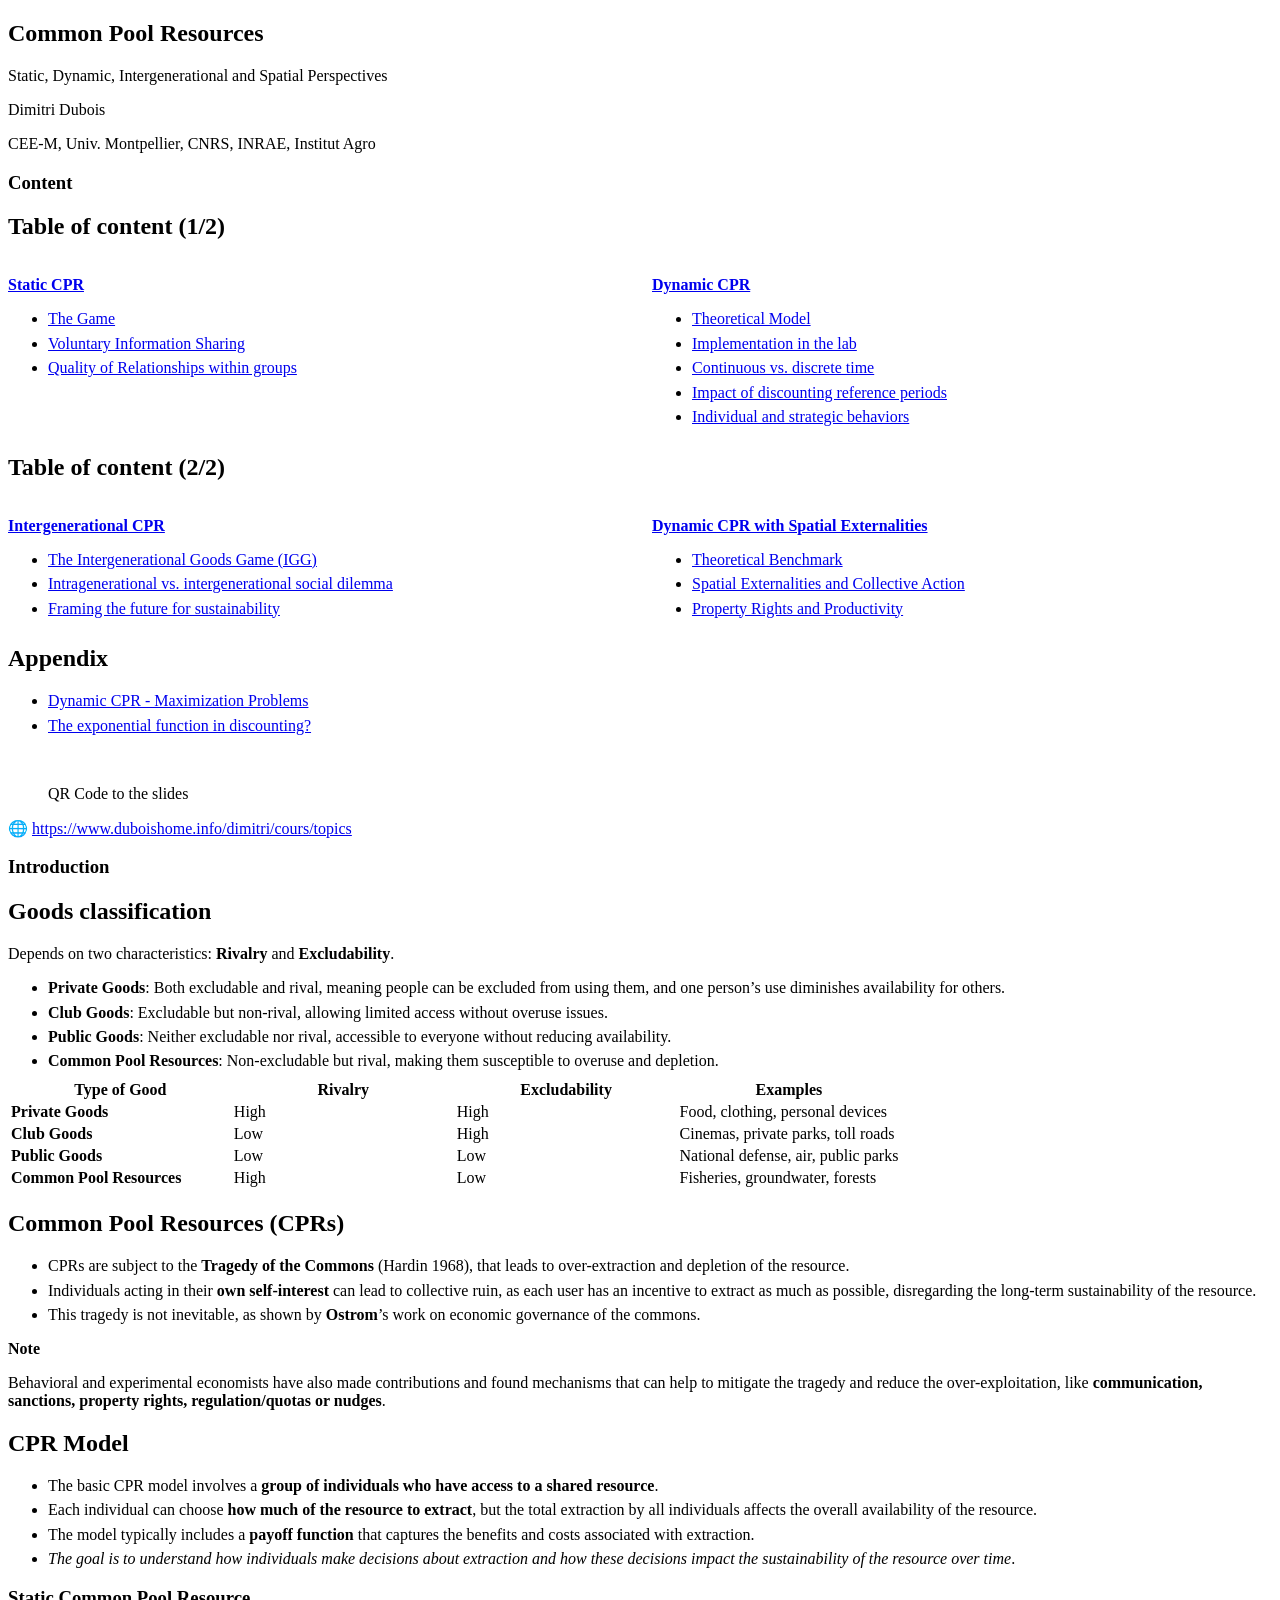
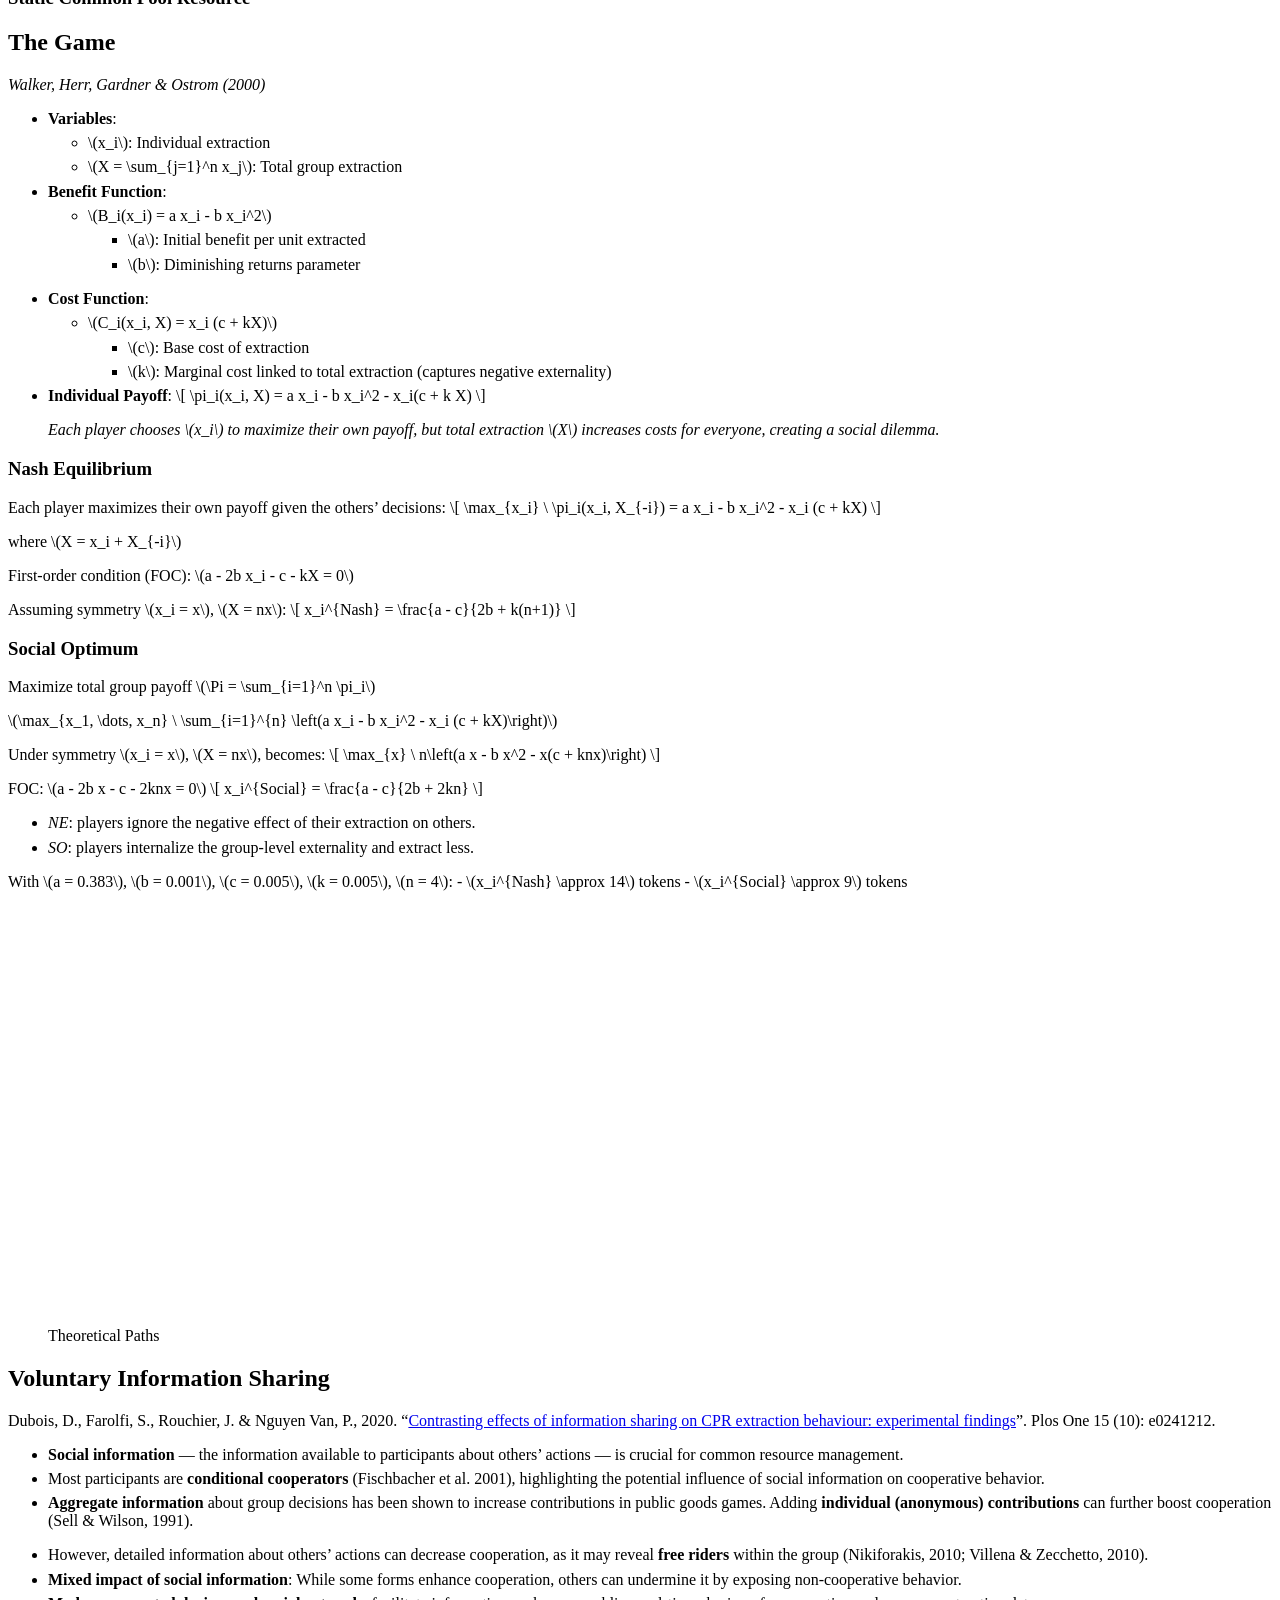
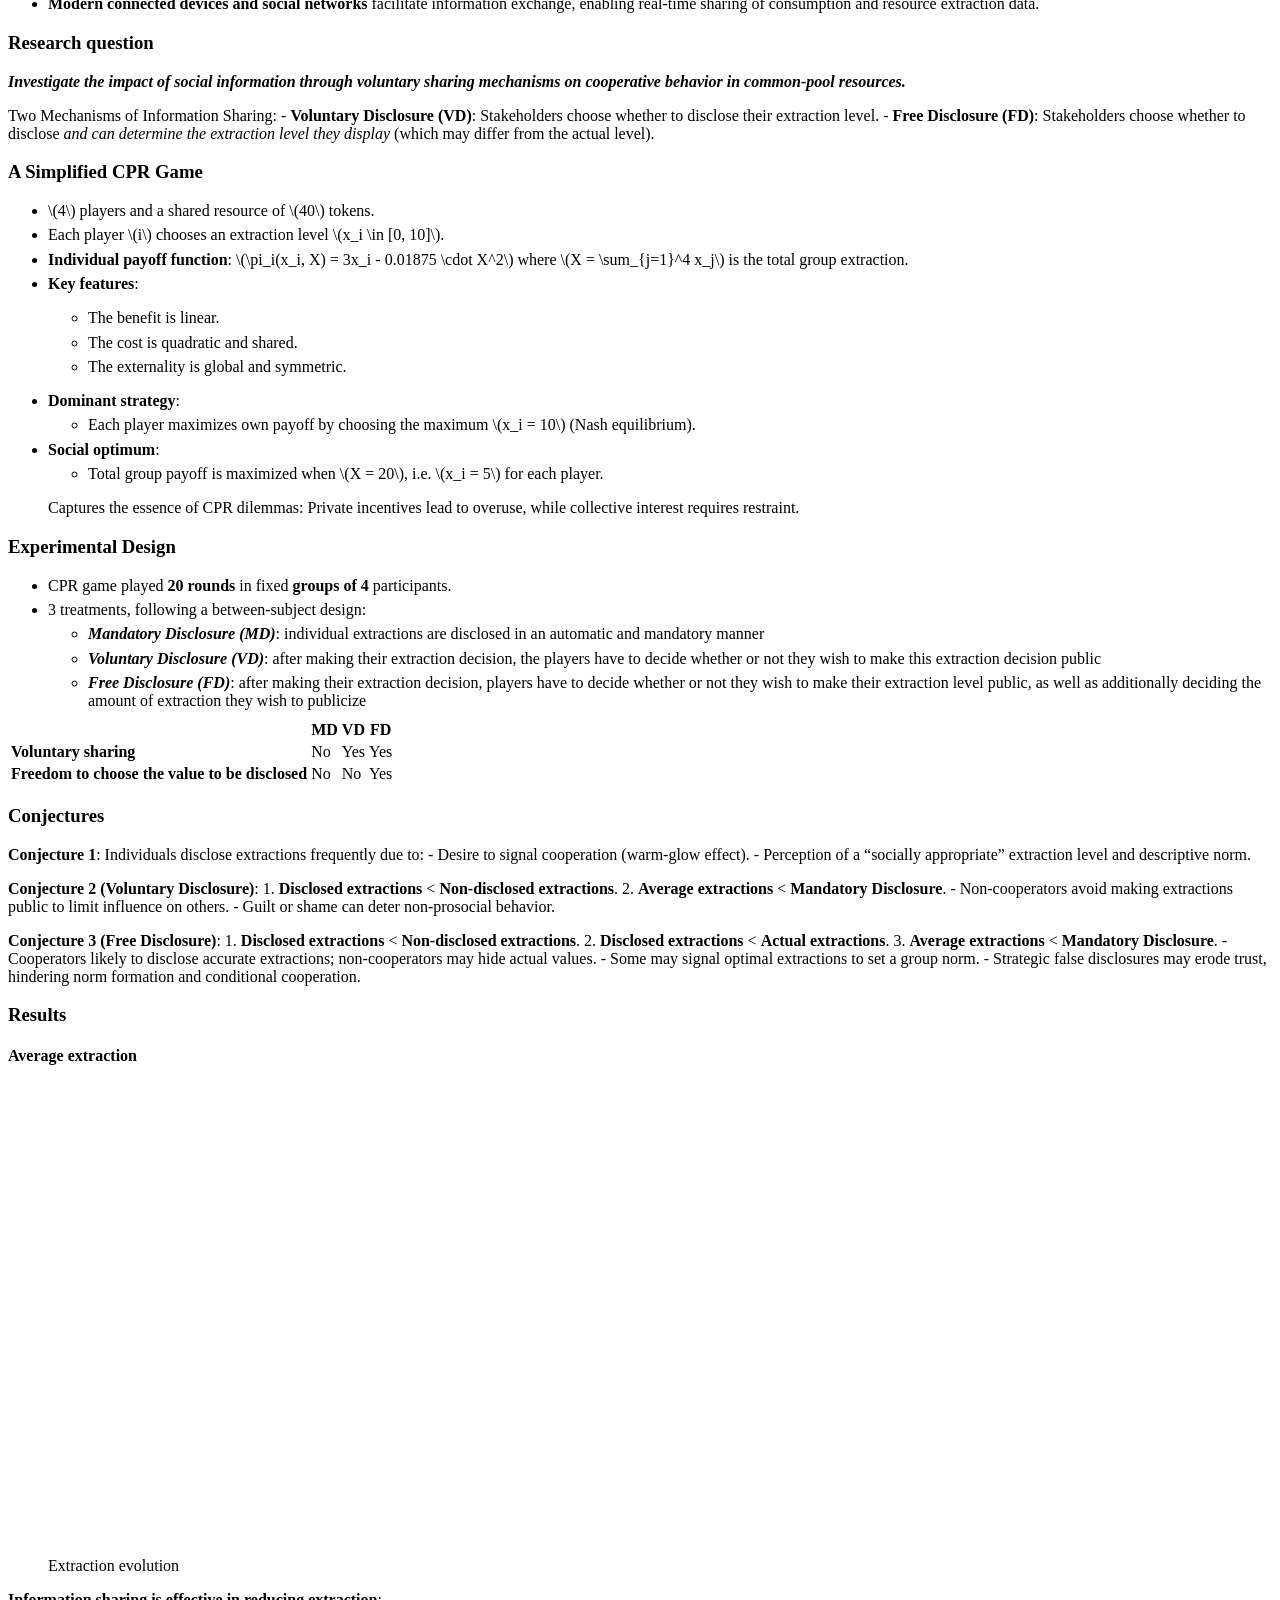
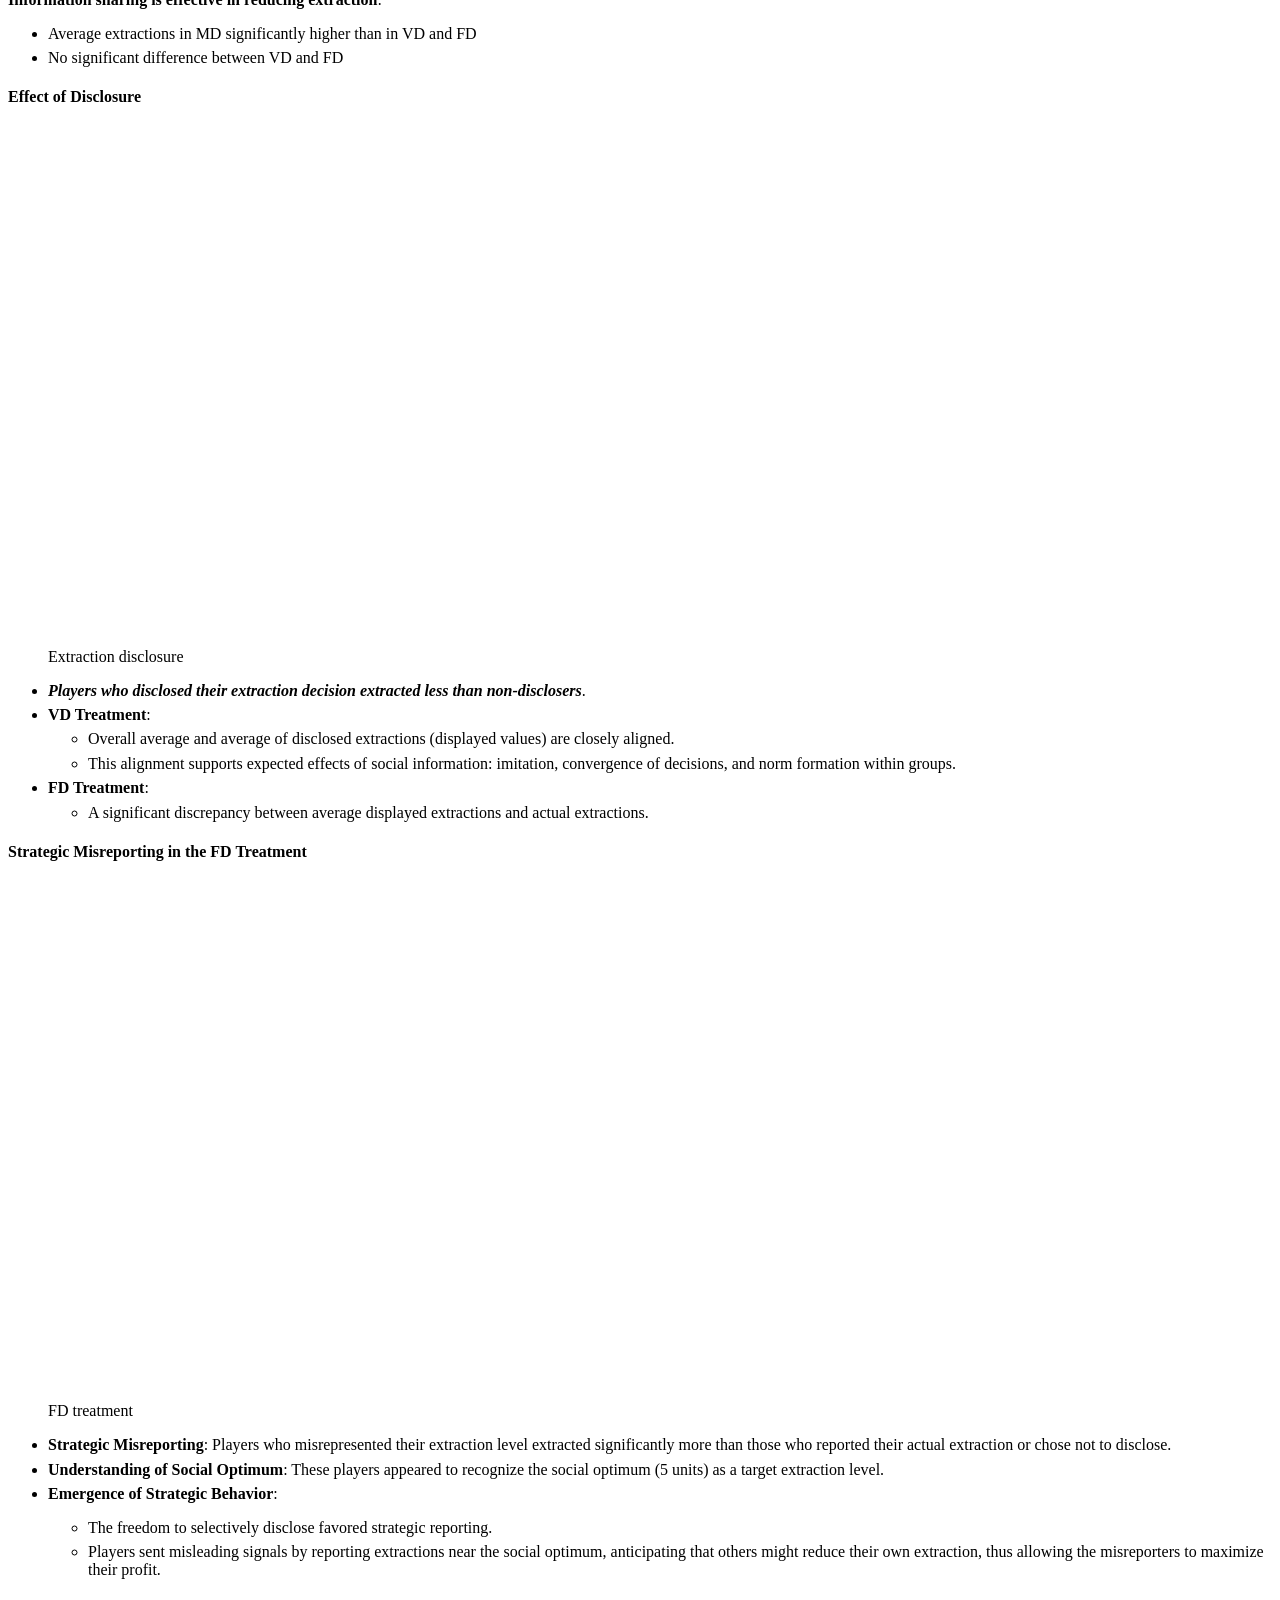
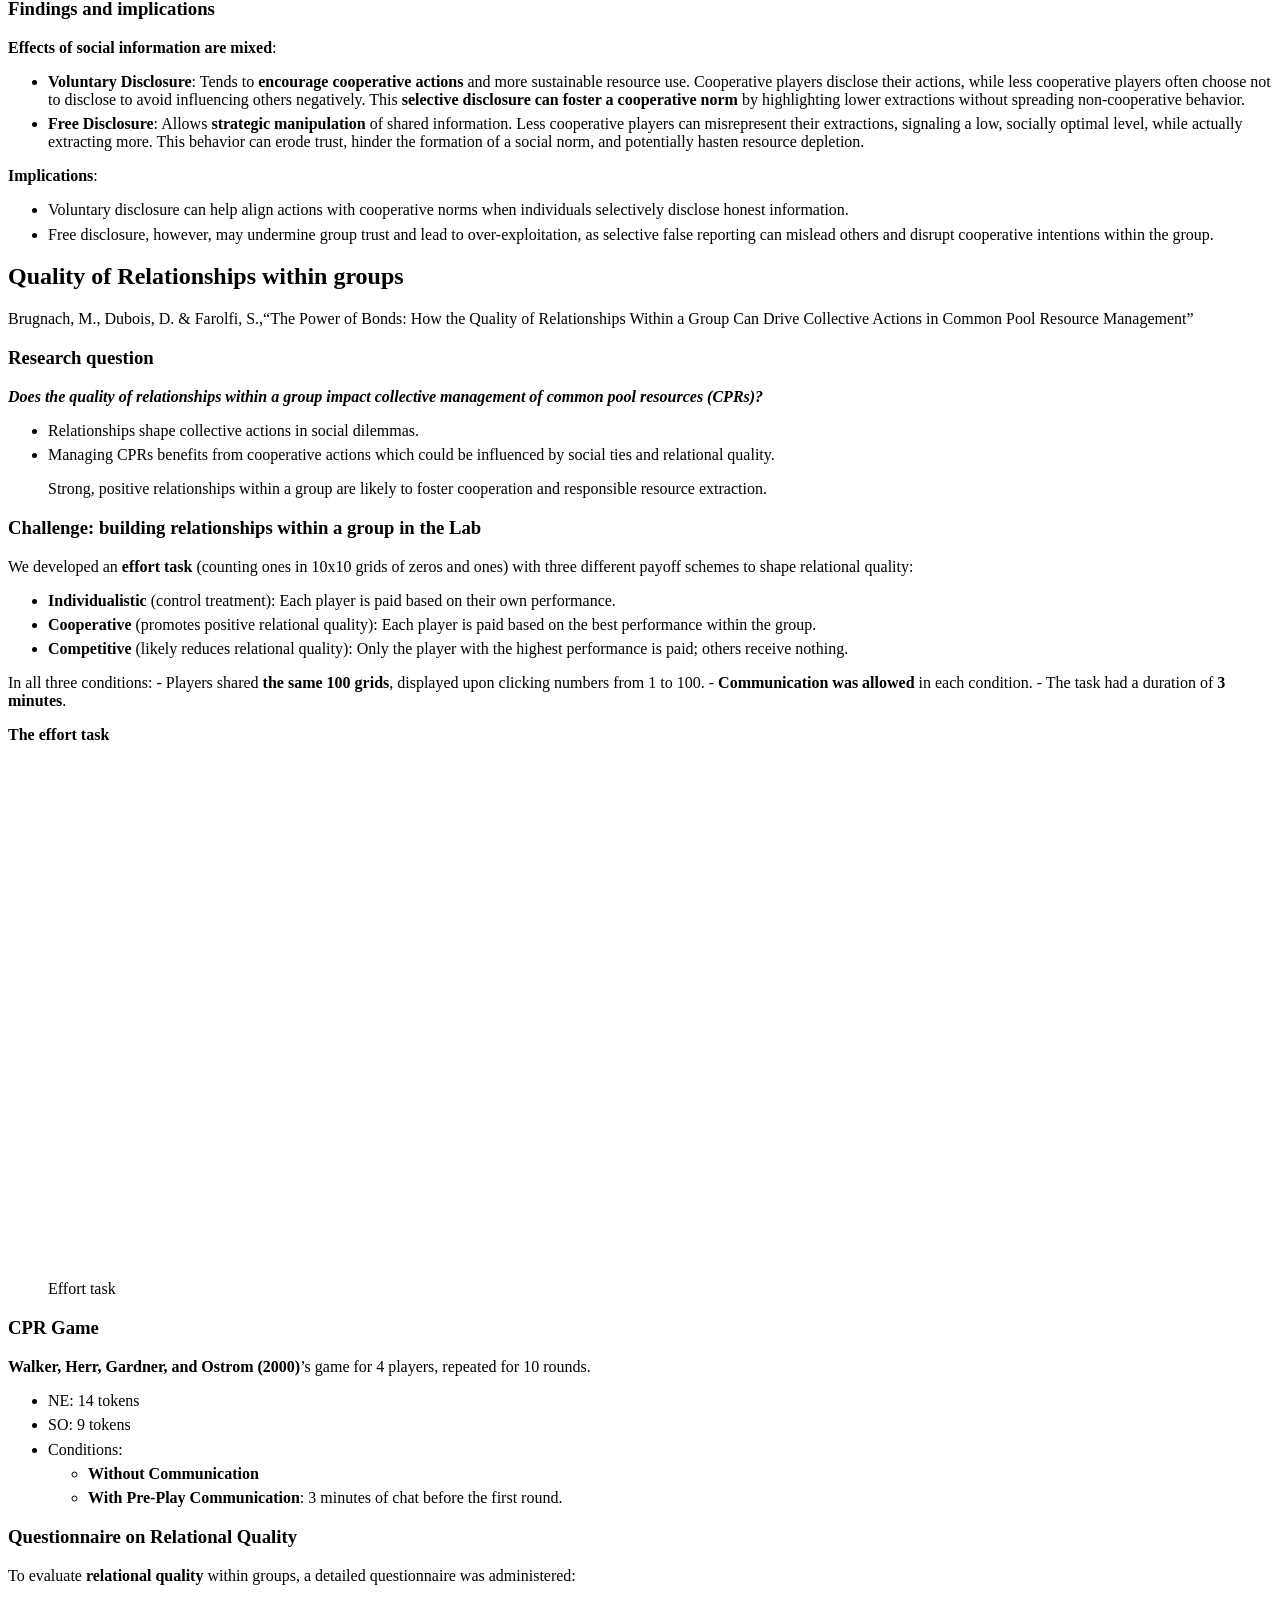
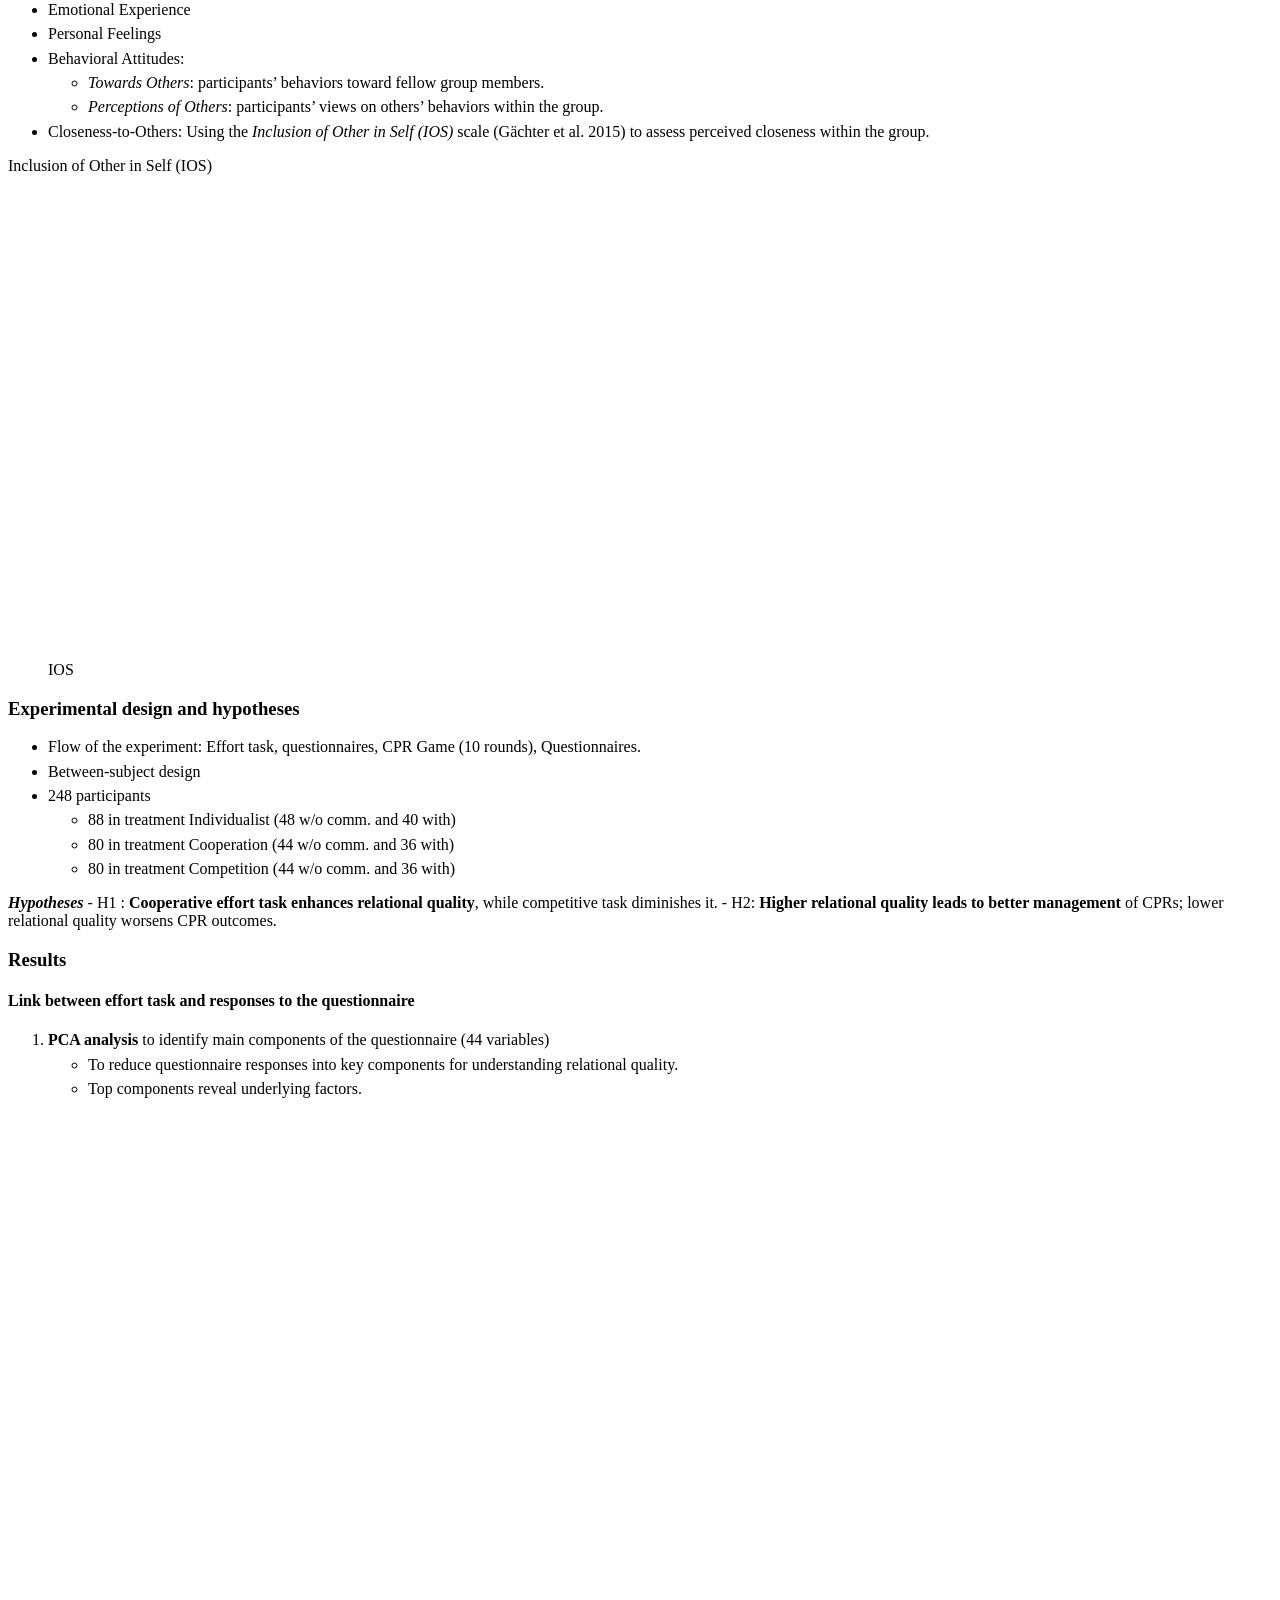
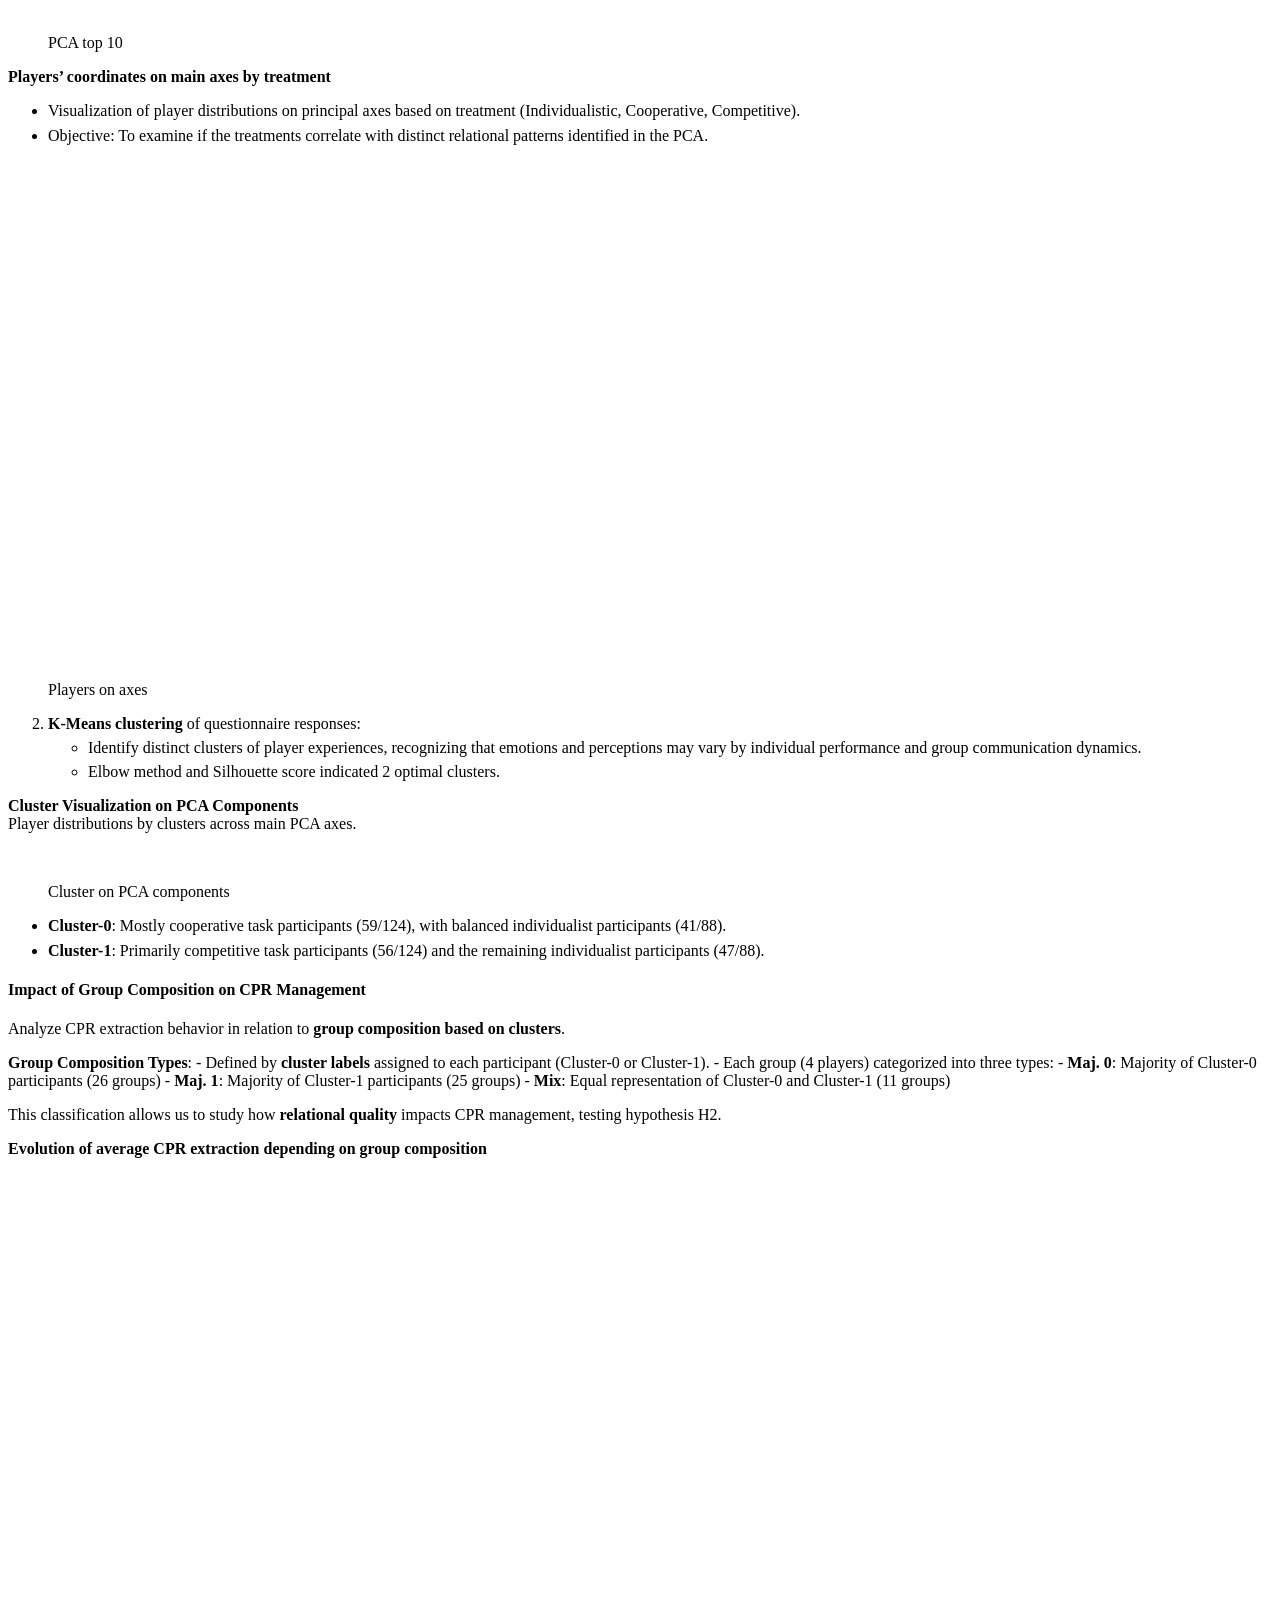
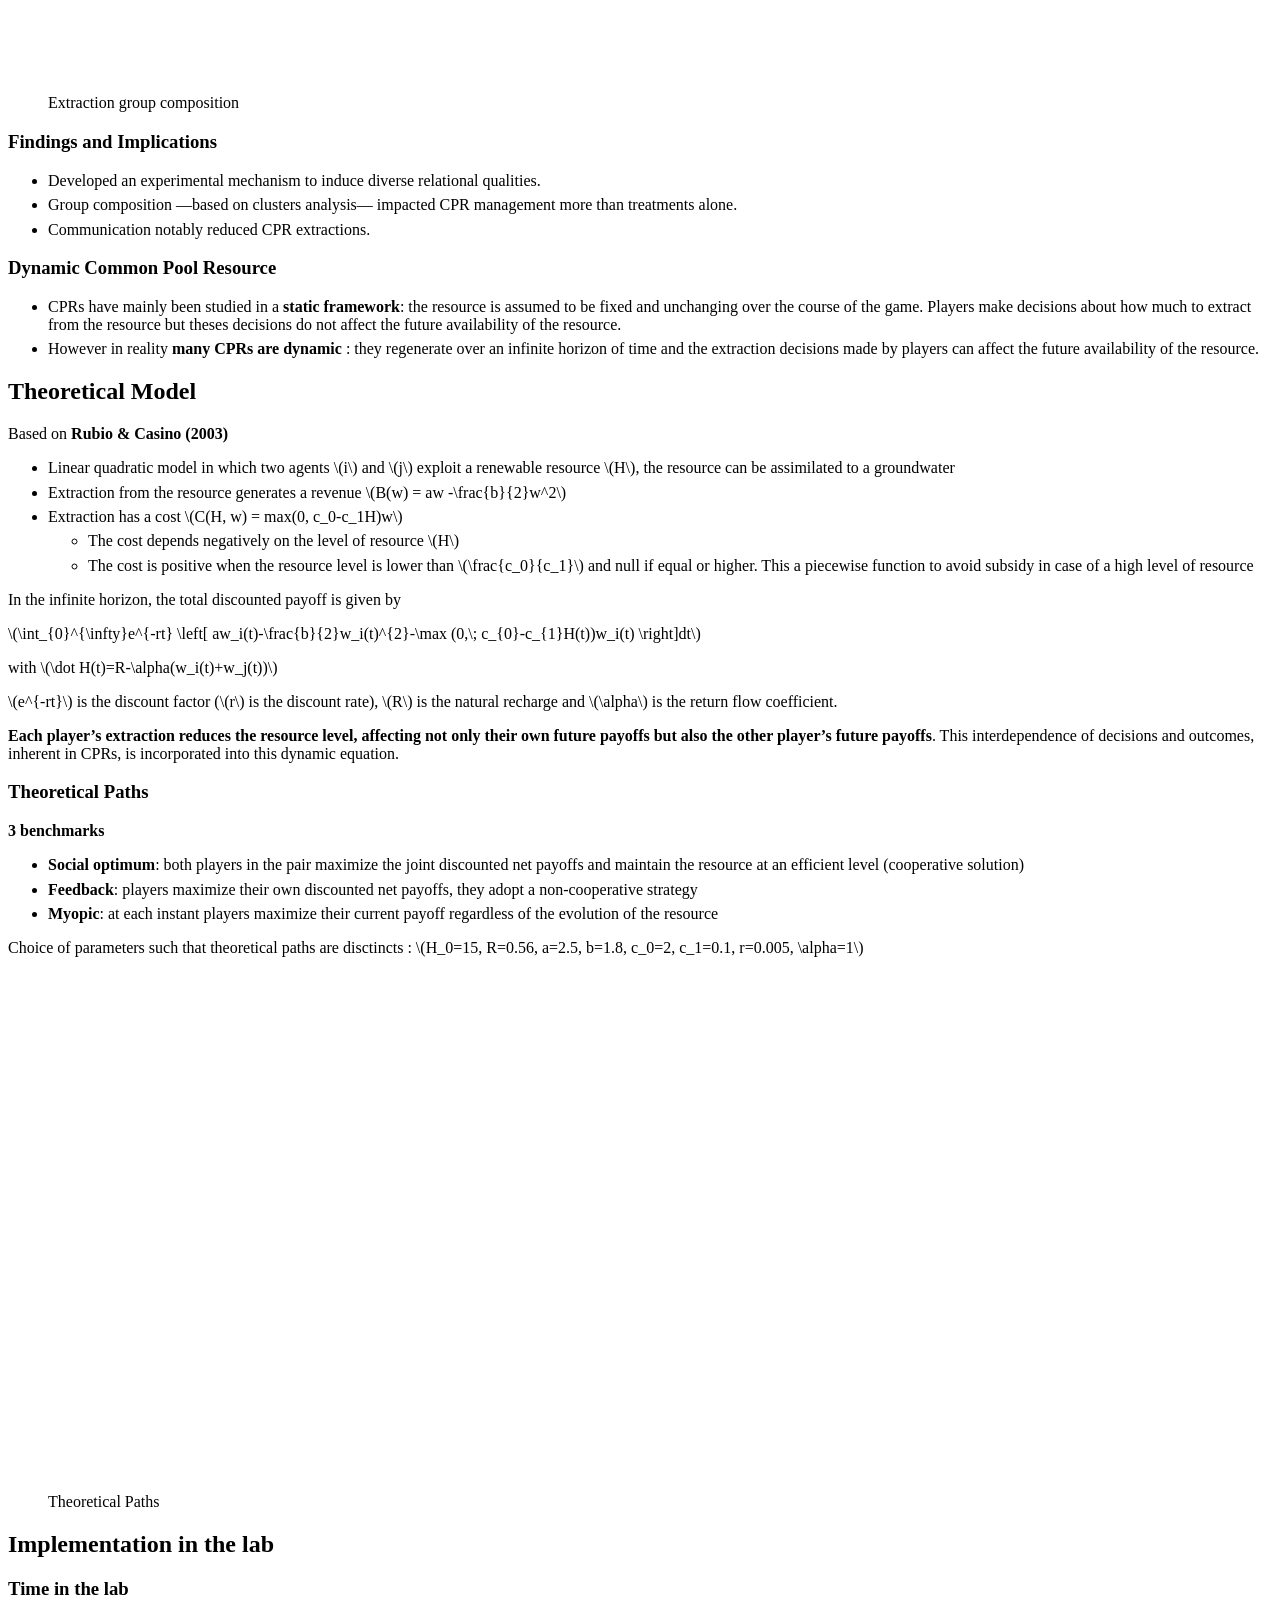
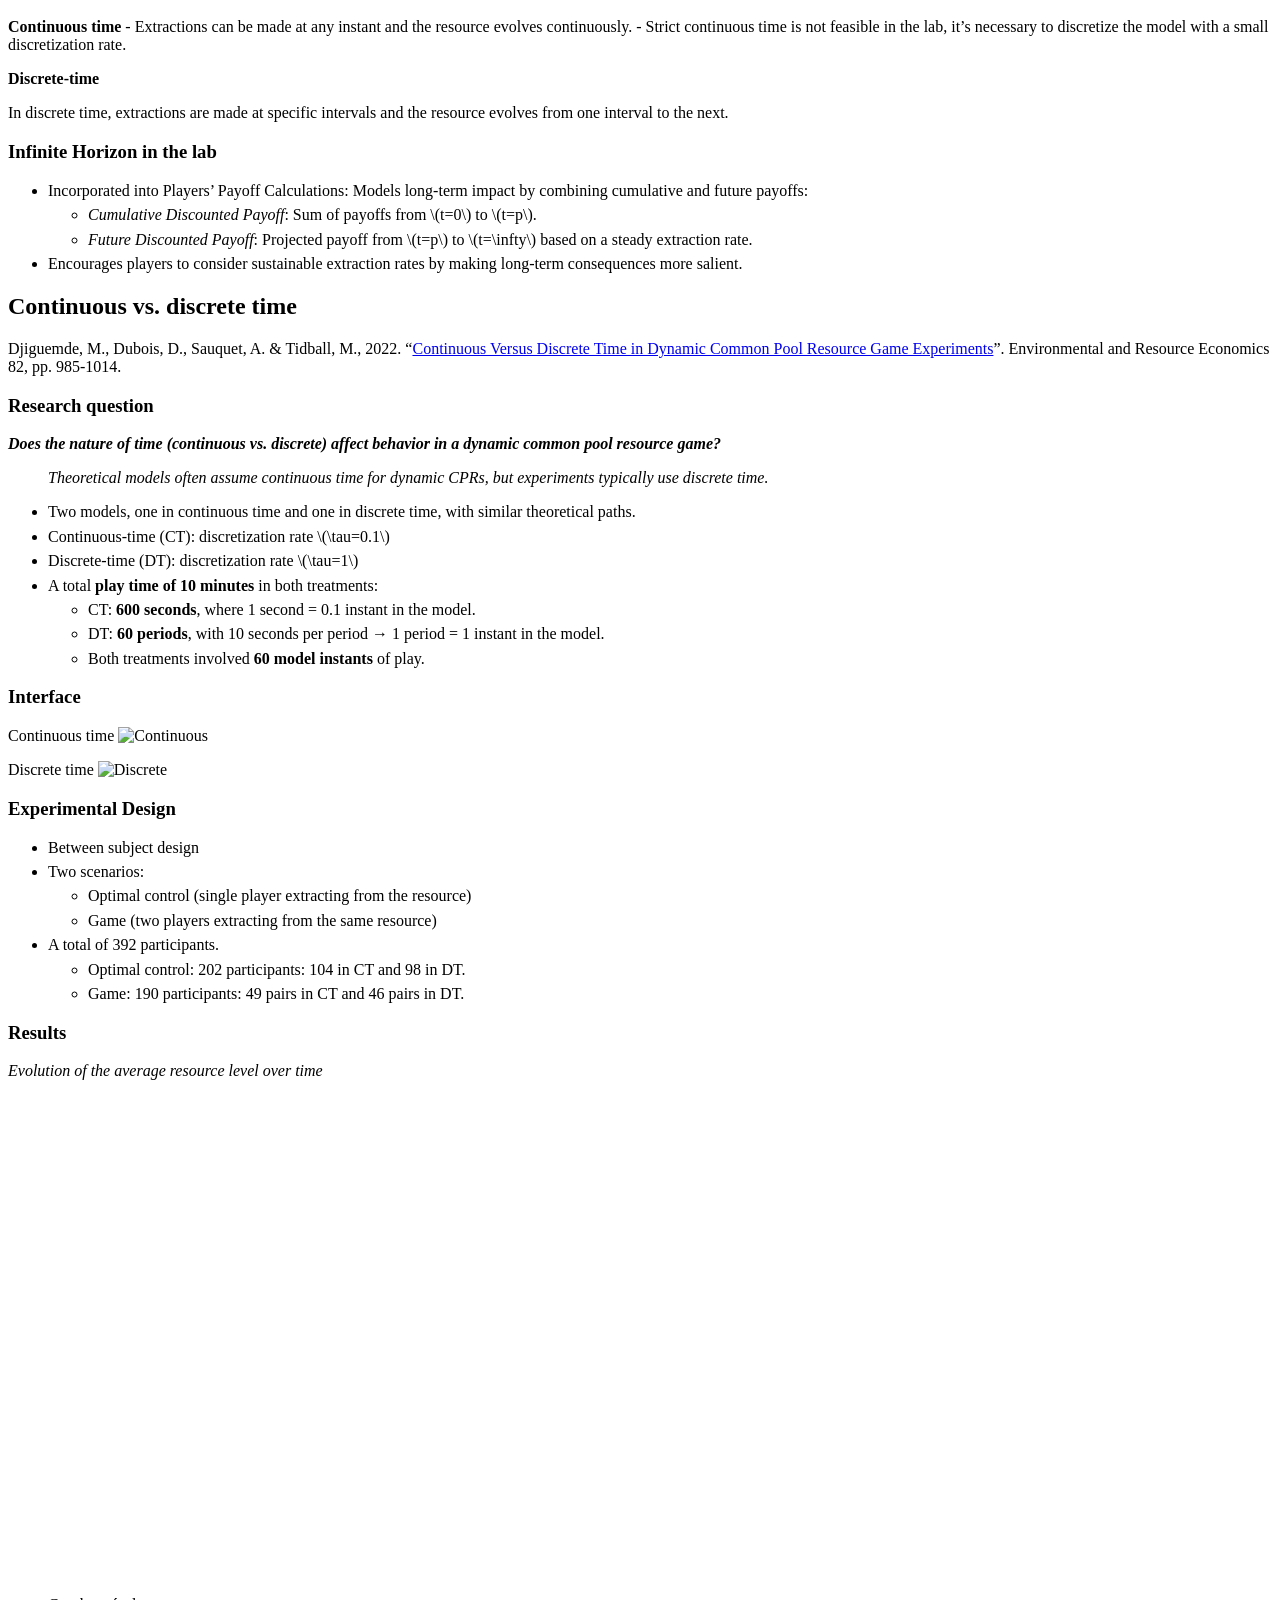
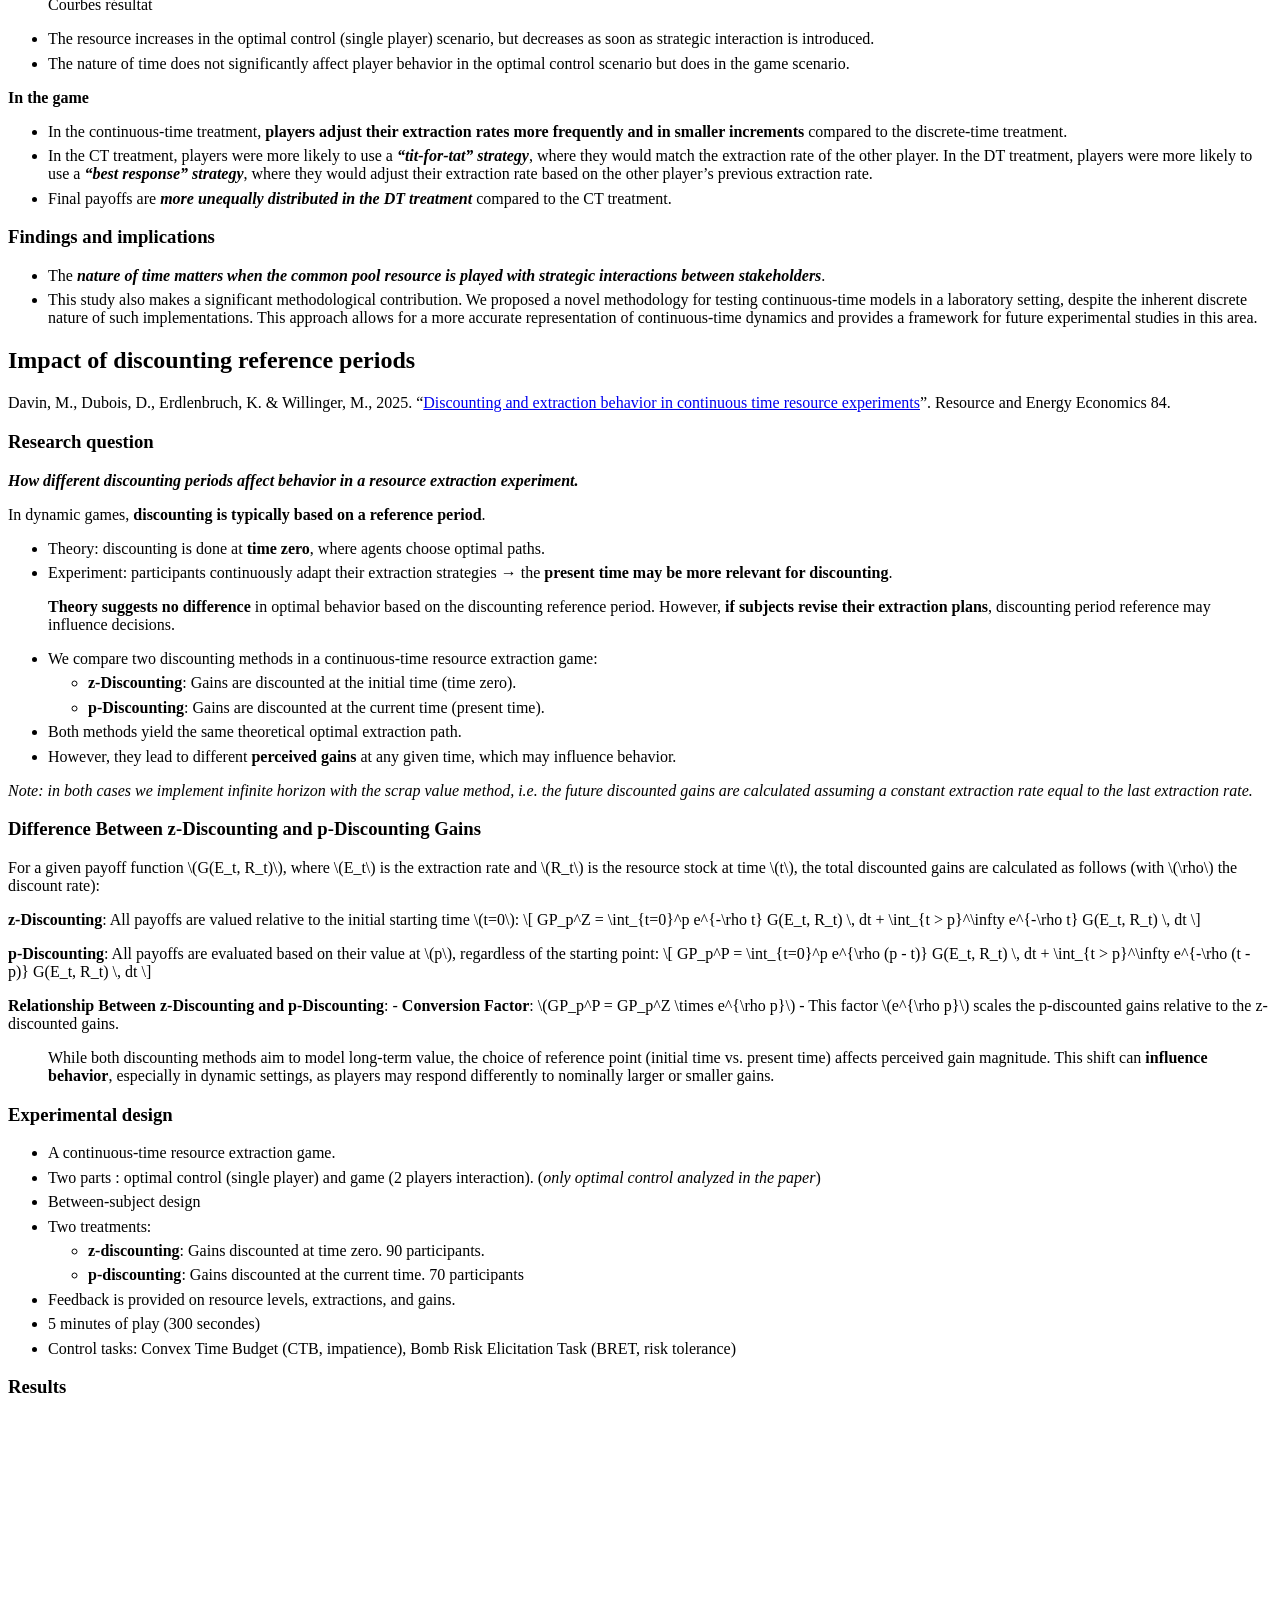
==== commit 5da2687f: "MAJ" ====
--- a/topics.html
+++ b/topics.html
@@ -1,75 +1,240 @@
-<!DOCTYPE html><html lang="fr-FR"><head><title>Common Pool Resources</title><meta property="og:title" content="Common Pool Resources"><meta charset="UTF-8"><meta name="viewport" content="width=device-width,height=device-height,initial-scale=1.0"><meta name="apple-mobile-web-app-capable" content="yes"><meta http-equiv="X-UA-Compatible" content="ie=edge"><meta property="og:type" content="website"><meta name="twitter:card" content="summary"><style>@media screen{body[data-bespoke-view=""] .bespoke-marp-parent>.bespoke-marp-osc>button,body[data-bespoke-view=next] .bespoke-marp-parent>.bespoke-marp-osc>button,body[data-bespoke-view=presenter] .bespoke-marp-presenter-container .bespoke-marp-presenter-info-container button,body[data-bespoke-view=presenter] .bespoke-marp-presenter-container .bespoke-marp-presenter-note-container button{appearance:none;background-color:initial;border:0;color:inherit;cursor:pointer;font-size:inherit;opacity:.8;outline:none;padding:0;transition:opacity .2s linear;-webkit-tap-highlight-color:transparent}body[data-bespoke-view=""] .bespoke-marp-parent>.bespoke-marp-osc>button:disabled,body[data-bespoke-view=next] .bespoke-marp-parent>.bespoke-marp-osc>button:disabled,body[data-bespoke-view=presenter] .bespoke-marp-presenter-container .bespoke-marp-presenter-info-container button:disabled,body[data-bespoke-view=presenter] .bespoke-marp-presenter-container .bespoke-marp-presenter-note-container button:disabled{cursor:not-allowed;opacity:.15!important}body[data-bespoke-view=""] .bespoke-marp-parent>.bespoke-marp-osc>button:hover,body[data-bespoke-view=next] .bespoke-marp-parent>.bespoke-marp-osc>button:hover,body[data-bespoke-view=presenter] .bespoke-marp-presenter-container .bespoke-marp-presenter-info-container button:hover,body[data-bespoke-view=presenter] .bespoke-marp-presenter-container .bespoke-marp-presenter-note-container button:hover{opacity:1}body[data-bespoke-view=""] .bespoke-marp-parent>.bespoke-marp-osc>button:hover:active,body[data-bespoke-view=next] .bespoke-marp-parent>.bespoke-marp-osc>button:hover:active,body[data-bespoke-view=presenter] .bespoke-marp-presenter-container .bespoke-marp-presenter-info-container button:hover:active,body[data-bespoke-view=presenter] .bespoke-marp-presenter-container .bespoke-marp-presenter-note-container button:hover:active{opacity:.6}body[data-bespoke-view=""] .bespoke-marp-parent>.bespoke-marp-osc>button:hover:not(:disabled),body[data-bespoke-view=next] .bespoke-marp-parent>.bespoke-marp-osc>button:hover:not(:disabled),body[data-bespoke-view=presenter] .bespoke-marp-presenter-container .bespoke-marp-presenter-info-container button:hover:not(:disabled),body[data-bespoke-view=presenter] .bespoke-marp-presenter-container .bespoke-marp-presenter-note-container button:hover:not(:disabled){transition:none}body[data-bespoke-view=""] .bespoke-marp-parent>.bespoke-marp-osc>button[data-bespoke-marp-osc=prev],body[data-bespoke-view=next] .bespoke-marp-parent>.bespoke-marp-osc>button[data-bespoke-marp-osc=prev],body[data-bespoke-view=presenter] .bespoke-marp-presenter-container .bespoke-marp-presenter-info-container button.bespoke-marp-presenter-info-page-prev{background:#0000 url("[data-uri]") no-repeat 50%;background-size:contain;overflow:hidden;text-indent:100%;white-space:nowrap}body[data-bespoke-view=""] .bespoke-marp-parent>.bespoke-marp-osc>button[data-bespoke-marp-osc=next],body[data-bespoke-view=next] .bespoke-marp-parent>.bespoke-marp-osc>button[data-bespoke-marp-osc=next],body[data-bespoke-view=presenter] .bespoke-marp-presenter-container .bespoke-marp-presenter-info-container button.bespoke-marp-presenter-info-page-next{background:#0000 url("[data-uri]") no-repeat 50%;background-size:contain;overflow:hidden;text-indent:100%;white-space:nowrap}body[data-bespoke-view=""] .bespoke-marp-parent>.bespoke-marp-osc>button[data-bespoke-marp-osc=fullscreen],body[data-bespoke-view=next] .bespoke-marp-parent>.bespoke-marp-osc>button[data-bespoke-marp-osc=fullscreen]{background:#0000 url("[data-uri]") no-repeat 50%;background-size:contain;overflow:hidden;text-indent:100%;white-space:nowrap}body[data-bespoke-view=""] .bespoke-marp-parent>.bespoke-marp-osc>button.exit[data-bespoke-marp-osc=fullscreen],body[data-bespoke-view=next] .bespoke-marp-parent>.bespoke-marp-osc>button.exit[data-bespoke-marp-osc=fullscreen]{background-image:url("[data-uri]")}body[data-bespoke-view=""] .bespoke-marp-parent>.bespoke-marp-osc>button[data-bespoke-marp-osc=presenter],body[data-bespoke-view=next] .bespoke-marp-parent>.bespoke-marp-osc>button[data-bespoke-marp-osc=presenter]{background:#0000 url("[data-uri]") no-repeat 50%;background-size:contain;overflow:hidden;text-indent:100%;white-space:nowrap}body[data-bespoke-view=presenter] .bespoke-marp-presenter-container .bespoke-marp-presenter-note-container button.bespoke-marp-presenter-note-bigger{background:#0000 url("[data-uri]") no-repeat 50%;background-size:contain;overflow:hidden;text-indent:100%;white-space:nowrap}body[data-bespoke-view=presenter] .bespoke-marp-presenter-container .bespoke-marp-presenter-note-container button.bespoke-marp-presenter-note-smaller{background:#0000 url("[data-uri]") no-repeat 50%;background-size:contain;overflow:hidden;text-indent:100%;white-space:nowrap}}@keyframes __bespoke_marp_transition_reduced_outgoing__{0%{opacity:1}to{opacity:0}}@keyframes __bespoke_marp_transition_reduced_incoming__{0%{mix-blend-mode:plus-lighter;opacity:0}to{mix-blend-mode:plus-lighter;opacity:1}}.bespoke-marp-note,.bespoke-marp-osc,.bespoke-progress-parent{display:none;transition:none}@media screen{::view-transition-group(*){animation-duration:var(--marp-bespoke-transition-animation-duration,.5s);animation-timing-function:ease}::view-transition-new(*),::view-transition-old(*){animation-delay:0s;animation-direction:var(--marp-bespoke-transition-animation-direction,normal);animation-duration:var(--marp-bespoke-transition-animation-duration,.5s);animation-fill-mode:both;animation-name:var(--marp-bespoke-transition-animation-name,var(--marp-bespoke-transition-animation-name-fallback,__bespoke_marp_transition_no_animation__));mix-blend-mode:normal}::view-transition-old(*){--marp-bespoke-transition-animation-name-fallback:__bespoke_marp_transition_reduced_outgoing__;animation-timing-function:ease}::view-transition-new(*){--marp-bespoke-transition-animation-name-fallback:__bespoke_marp_transition_reduced_incoming__;animation-timing-function:ease}::view-transition-new(root),::view-transition-old(root){animation-timing-function:linear}::view-transition-new(__bespoke_marp_transition_osc__),::view-transition-old(__bespoke_marp_transition_osc__){animation-duration:0s!important;animation-name:__bespoke_marp_transition_osc__!important}::view-transition-new(__bespoke_marp_transition_osc__){opacity:0!important}.bespoke-marp-transition-warming-up::view-transition-group(*),.bespoke-marp-transition-warming-up::view-transition-new(*),.bespoke-marp-transition-warming-up::view-transition-old(*){animation-play-state:paused!important}body,html{height:100%;margin:0}body{background:#000;overflow:hidden}svg.bespoke-marp-slide{content-visibility:hidden;opacity:0;pointer-events:none;z-index:-1}svg.bespoke-marp-slide:not(.bespoke-marp-active) *{view-transition-name:none!important}svg.bespoke-marp-slide.bespoke-marp-active{content-visibility:visible;opacity:1;pointer-events:auto;z-index:0}svg.bespoke-marp-slide.bespoke-marp-active.bespoke-marp-active-ready *{animation-name:__bespoke_marp__!important}@supports not (content-visibility:hidden){svg.bespoke-marp-slide[data-bespoke-marp-load=hideable]{display:none}svg.bespoke-marp-slide[data-bespoke-marp-load=hideable].bespoke-marp-active{display:block}}}@media screen and (prefers-reduced-motion:reduce){svg.bespoke-marp-slide *{view-transition-name:none!important}}@media screen{[data-bespoke-marp-fragment=inactive]{visibility:hidden}body[data-bespoke-view=""] .bespoke-marp-parent,body[data-bespoke-view=next] .bespoke-marp-parent{inset:0;position:absolute}body[data-bespoke-view=""] .bespoke-marp-parent>.bespoke-marp-osc,body[data-bespoke-view=next] .bespoke-marp-parent>.bespoke-marp-osc{background:#000000a6;border-radius:7px;bottom:50px;color:#fff;contain:paint;display:block;font-family:Helvetica,Arial,sans-serif;font-size:16px;left:50%;line-height:0;opacity:1;padding:12px;position:absolute;touch-action:manipulation;transform:translateX(-50%);transition:opacity .2s linear;-webkit-user-select:none;user-select:none;white-space:nowrap;will-change:transform;z-index:1;view-transition-name:__bespoke_marp_transition_osc__}body[data-bespoke-view=""] .bespoke-marp-parent>.bespoke-marp-osc>*,body[data-bespoke-view=next] .bespoke-marp-parent>.bespoke-marp-osc>*{margin-left:6px}body[data-bespoke-view=""] .bespoke-marp-parent>.bespoke-marp-osc>:first-child,body[data-bespoke-view=next] .bespoke-marp-parent>.bespoke-marp-osc>:first-child{margin-left:0}body[data-bespoke-view=""] .bespoke-marp-parent>.bespoke-marp-osc>span,body[data-bespoke-view=next] .bespoke-marp-parent>.bespoke-marp-osc>span{opacity:.8}body[data-bespoke-view=""] .bespoke-marp-parent>.bespoke-marp-osc>span[data-bespoke-marp-osc=page],body[data-bespoke-view=next] .bespoke-marp-parent>.bespoke-marp-osc>span[data-bespoke-marp-osc=page]{display:inline-block;min-width:140px;text-align:center}body[data-bespoke-view=""] .bespoke-marp-parent>.bespoke-marp-osc>button[data-bespoke-marp-osc=fullscreen],body[data-bespoke-view=""] .bespoke-marp-parent>.bespoke-marp-osc>button[data-bespoke-marp-osc=next],body[data-bespoke-view=""] .bespoke-marp-parent>.bespoke-marp-osc>button[data-bespoke-marp-osc=presenter],body[data-bespoke-view=""] .bespoke-marp-parent>.bespoke-marp-osc>button[data-bespoke-marp-osc=prev],body[data-bespoke-view=next] .bespoke-marp-parent>.bespoke-marp-osc>button[data-bespoke-marp-osc=fullscreen],body[data-bespoke-view=next] .bespoke-marp-parent>.bespoke-marp-osc>button[data-bespoke-marp-osc=next],body[data-bespoke-view=next] .bespoke-marp-parent>.bespoke-marp-osc>button[data-bespoke-marp-osc=presenter],body[data-bespoke-view=next] .bespoke-marp-parent>.bespoke-marp-osc>button[data-bespoke-marp-osc=prev]{height:32px;line-height:32px;width:32px}body[data-bespoke-view=""] .bespoke-marp-parent.bespoke-marp-inactive,body[data-bespoke-view=next] .bespoke-marp-parent.bespoke-marp-inactive{cursor:none}body[data-bespoke-view=""] .bespoke-marp-parent.bespoke-marp-inactive>.bespoke-marp-osc,body[data-bespoke-view=next] .bespoke-marp-parent.bespoke-marp-inactive>.bespoke-marp-osc{opacity:0;pointer-events:none}body[data-bespoke-view=""] svg.bespoke-marp-slide,body[data-bespoke-view=next] svg.bespoke-marp-slide{height:100%;left:0;position:absolute;top:0;width:100%}body[data-bespoke-view=""] .bespoke-progress-parent{background:#222;display:flex;height:5px;width:100%}body[data-bespoke-view=""] .bespoke-progress-parent+.bespoke-marp-parent{top:5px}body[data-bespoke-view=""] .bespoke-progress-parent .bespoke-progress-bar{background:#0288d1;flex:0 0 0;transition:flex-basis .2s cubic-bezier(0,1,1,1)}body[data-bespoke-view=next]{background:#0000}body[data-bespoke-view=presenter]{background:#161616}body[data-bespoke-view=presenter] .bespoke-marp-presenter-container{display:grid;font-family:Helvetica,Arial,sans-serif;grid-template:"current dragbar next" minmax(140px,1fr) "current dragbar note" 2fr "info    dragbar note" 3em;grid-template-columns:minmax(3px,var(--bespoke-marp-presenter-split-ratio,66%)) 0 minmax(3px,1fr);height:100%;left:0;position:absolute;top:0;width:100%}body[data-bespoke-view=presenter] .bespoke-marp-presenter-container .bespoke-marp-parent{grid-area:current;overflow:hidden;position:relative}body[data-bespoke-view=presenter] .bespoke-marp-presenter-container .bespoke-marp-parent svg.bespoke-marp-slide{height:calc(100% - 40px);left:20px;pointer-events:none;position:absolute;top:20px;-webkit-user-select:none;user-select:none;width:calc(100% - 40px)}body[data-bespoke-view=presenter] .bespoke-marp-presenter-container .bespoke-marp-parent svg.bespoke-marp-slide.bespoke-marp-active{filter:drop-shadow(0 3px 10px rgba(0,0,0,.5))}body[data-bespoke-view=presenter] .bespoke-marp-presenter-container .bespoke-marp-presenter-dragbar-container{background:#0288d1;cursor:col-resize;grid-area:dragbar;margin-left:-3px;opacity:0;position:relative;transition:opacity .4s linear .1s;width:6px;z-index:10}body[data-bespoke-view=presenter] .bespoke-marp-presenter-container .bespoke-marp-presenter-dragbar-container:hover{opacity:1}body[data-bespoke-view=presenter] .bespoke-marp-presenter-container .bespoke-marp-presenter-dragbar-container.active{opacity:1;transition-delay:0s}body[data-bespoke-view=presenter] .bespoke-marp-presenter-container .bespoke-marp-presenter-next-container{background:#222;cursor:pointer;display:none;grid-area:next;overflow:hidden;position:relative}body[data-bespoke-view=presenter] .bespoke-marp-presenter-container .bespoke-marp-presenter-next-container.active{display:block}body[data-bespoke-view=presenter] .bespoke-marp-presenter-container .bespoke-marp-presenter-next-container iframe.bespoke-marp-presenter-next{background:#0000;border:0;display:block;filter:drop-shadow(0 3px 10px rgba(0,0,0,.5));height:calc(100% - 40px);left:20px;pointer-events:none;position:absolute;top:20px;-webkit-user-select:none;user-select:none;width:calc(100% - 40px)}body[data-bespoke-view=presenter] .bespoke-marp-presenter-container .bespoke-marp-presenter-note-container{background:#222;color:#eee;grid-area:note;position:relative;z-index:1}body[data-bespoke-view=presenter] .bespoke-marp-presenter-container .bespoke-marp-presenter-note-container button{height:1.5em;line-height:1.5em;width:1.5em}body[data-bespoke-view=presenter] .bespoke-marp-presenter-container .bespoke-marp-presenter-note-container .bespoke-marp-presenter-note-wrapper{display:block;inset:0;position:absolute}body[data-bespoke-view=presenter] .bespoke-marp-presenter-container .bespoke-marp-presenter-note-container .bespoke-marp-presenter-note-buttons{background:#000000a6;border-radius:4px;bottom:0;display:flex;gap:4px;margin:12px;opacity:0;padding:6px;pointer-events:none;position:absolute;right:0;transition:opacity .2s linear}body[data-bespoke-view=presenter] .bespoke-marp-presenter-container .bespoke-marp-presenter-note-container .bespoke-marp-presenter-note-buttons:focus-within,body[data-bespoke-view=presenter] .bespoke-marp-presenter-container .bespoke-marp-presenter-note-container .bespoke-marp-presenter-note-wrapper:focus-within+.bespoke-marp-presenter-note-buttons,body[data-bespoke-view=presenter] .bespoke-marp-presenter-container .bespoke-marp-presenter-note-container:hover .bespoke-marp-presenter-note-buttons{opacity:1;pointer-events:auto}body[data-bespoke-view=presenter] .bespoke-marp-presenter-container .bespoke-marp-presenter-note-container .bespoke-marp-note{box-sizing:border-box;font-size:calc(1.1em*var(--bespoke-marp-note-font-scale, 1));height:calc(100% - 40px);margin:20px;overflow:auto;padding-right:3px;white-space:pre-wrap;width:calc(100% - 40px);word-wrap:break-word;scrollbar-color:#eeeeee80 #0000;scrollbar-width:thin}body[data-bespoke-view=presenter] .bespoke-marp-presenter-container .bespoke-marp-presenter-note-container .bespoke-marp-note::-webkit-scrollbar{width:6px}body[data-bespoke-view=presenter] .bespoke-marp-presenter-container .bespoke-marp-presenter-note-container .bespoke-marp-note::-webkit-scrollbar-track{background:#0000}body[data-bespoke-view=presenter] .bespoke-marp-presenter-container .bespoke-marp-presenter-note-container .bespoke-marp-note::-webkit-scrollbar-thumb{background:#eeeeee80;border-radius:6px}body[data-bespoke-view=presenter] .bespoke-marp-presenter-container .bespoke-marp-presenter-note-container .bespoke-marp-note:empty{pointer-events:none}body[data-bespoke-view=presenter] .bespoke-marp-presenter-container .bespoke-marp-presenter-note-container .bespoke-marp-note.active{display:block}body[data-bespoke-view=presenter] .bespoke-marp-presenter-container .bespoke-marp-presenter-note-container .bespoke-marp-note p:first-child{margin-top:0}body[data-bespoke-view=presenter] .bespoke-marp-presenter-container .bespoke-marp-presenter-note-container .bespoke-marp-note p:last-child{margin-bottom:0}body[data-bespoke-view=presenter] .bespoke-marp-presenter-container .bespoke-marp-presenter-info-container{align-items:center;box-sizing:border-box;color:#eee;display:flex;flex-wrap:nowrap;grid-area:info;justify-content:center;overflow:hidden;padding:0 10px}body[data-bespoke-view=presenter] .bespoke-marp-presenter-container .bespoke-marp-presenter-info-container .bespoke-marp-presenter-info-page,body[data-bespoke-view=presenter] .bespoke-marp-presenter-container .bespoke-marp-presenter-info-container .bespoke-marp-presenter-info-time,body[data-bespoke-view=presenter] .bespoke-marp-presenter-container .bespoke-marp-presenter-info-container .bespoke-marp-presenter-info-timer{box-sizing:border-box;display:block;padding:0 10px;white-space:nowrap;width:100%}body[data-bespoke-view=presenter] .bespoke-marp-presenter-container .bespoke-marp-presenter-info-container button{height:1.5em;line-height:1.5em;width:1.5em}body[data-bespoke-view=presenter] .bespoke-marp-presenter-container .bespoke-marp-presenter-info-container .bespoke-marp-presenter-info-page{order:2;text-align:center}body[data-bespoke-view=presenter] .bespoke-marp-presenter-container .bespoke-marp-presenter-info-container .bespoke-marp-presenter-info-page .bespoke-marp-presenter-info-page-text{display:inline-block;min-width:120px;text-align:center}body[data-bespoke-view=presenter] .bespoke-marp-presenter-container .bespoke-marp-presenter-info-container .bespoke-marp-presenter-info-time{color:#999;order:1;text-align:left}body[data-bespoke-view=presenter] .bespoke-marp-presenter-container .bespoke-marp-presenter-info-container .bespoke-marp-presenter-info-timer{color:#999;order:3;text-align:right}body[data-bespoke-view=presenter] .bespoke-marp-presenter-container .bespoke-marp-presenter-info-container .bespoke-marp-presenter-info-timer:hover{cursor:pointer}}@media print{.bespoke-marp-presenter-info-container,.bespoke-marp-presenter-next-container,.bespoke-marp-presenter-note-container{display:none}}</style><style>div#\:\$p > svg > foreignObject > section{width:1280px;height:720px;box-sizing:border-box;overflow:hidden;position:relative;scroll-snap-align:center center;-webkit-text-size-adjust:100%;text-size-adjust:100%}div#\:\$p > svg > foreignObject > section::after{bottom:0;content:attr(data-marpit-pagination);padding:inherit;pointer-events:none;position:absolute;right:0}div#\:\$p > svg > foreignObject > section:not([data-marpit-pagination])::after{display:none}div#\:\$p > svg > foreignObject > section :is(h1, marp-h1){font-size:2em;margin-block:0.67em}div#\:\$p > svg > foreignObject > section video::-webkit-media-controls{will-change:transform}@page {size:1280px 720px;margin:0}@media print{html, body{background-color:#fff;margin:0;page-break-inside:avoid;break-inside:avoid-page}div#\:\$p > svg > foreignObject > section{page-break-before:always;break-before:page}div#\:\$p > svg > foreignObject > section, div#\:\$p > svg > foreignObject > section *{-webkit-print-color-adjust:exact!important;animation-delay:0s!important;animation-duration:0s!important;color-adjust:exact!important;print-color-adjust:exact!important;transition:none!important}div#\:\$p > svg[data-marpit-svg]{display:block;height:100vh;width:100vw}}div#\:\$p > svg > foreignObject > :where(section){container-type:size}div#\:\$p > svg > foreignObject > section mjx-container[jax="SVG"]{direction:ltr}div#\:\$p > svg > foreignObject > section mjx-container[jax="SVG"] > svg{overflow:visible;min-height:1px;min-width:1px}div#\:\$p > svg > foreignObject > section mjx-container[jax="SVG"] > svg a{fill:blue;stroke:blue}div#\:\$p > svg > foreignObject > section mjx-container[jax="SVG"][display="true"]{display:block;text-align:center;margin:1em 0}div#\:\$p > svg > foreignObject > section mjx-container[jax="SVG"][display="true"][width="full"]{display:flex}div#\:\$p > svg > foreignObject > section mjx-container[jax="SVG"][justify="left"]{text-align:left}div#\:\$p > svg > foreignObject > section mjx-container[jax="SVG"][justify="right"]{text-align:right}div#\:\$p > svg > foreignObject > section g[data-mml-node="merror"] > g{fill:red;stroke:red}div#\:\$p > svg > foreignObject > section g[data-mml-node="merror"] > rect[data-background]{fill:yellow;stroke:none}div#\:\$p > svg > foreignObject > section g[data-mml-node="mtable"] > line[data-line], div#\:\$p > svg > foreignObject > section svg[data-table] > g > line[data-line]{stroke-width:70px;fill:none}div#\:\$p > svg > foreignObject > section g[data-mml-node="mtable"] > rect[data-frame], div#\:\$p > svg > foreignObject > section svg[data-table] > g > rect[data-frame]{stroke-width:70px;fill:none}div#\:\$p > svg > foreignObject > section g[data-mml-node="mtable"] > .mjx-dashed, div#\:\$p > svg > foreignObject > section svg[data-table] > g > .mjx-dashed{stroke-dasharray:140}div#\:\$p > svg > foreignObject > section g[data-mml-node="mtable"] > .mjx-dotted, div#\:\$p > svg > foreignObject > section svg[data-table] > g > .mjx-dotted{stroke-linecap:round;stroke-dasharray:0,140}div#\:\$p > svg > foreignObject > section g[data-mml-node="mtable"] > g > svg{overflow:visible}div#\:\$p > svg > foreignObject > section [jax="SVG"] mjx-tool{display:inline-block;position:relative;width:0;height:0}div#\:\$p > svg > foreignObject > section [jax="SVG"] mjx-tool > mjx-tip{position:absolute;top:0;left:0}div#\:\$p > svg > foreignObject > section mjx-tool > mjx-tip{display:inline-block;padding:.2em;border:1px solid #888;font-size:70%;background-color:#F8F8F8;color:black;box-shadow:2px 2px 5px #AAAAAA}div#\:\$p > svg > foreignObject > section g[data-mml-node="maction"][data-toggle]{cursor:pointer}div#\:\$p > svg > foreignObject > section mjx-status{display:block;position:fixed;left:1em;bottom:1em;min-width:25%;padding:.2em .4em;border:1px solid #888;font-size:90%;background-color:#F8F8F8;color:black}div#\:\$p > svg > foreignObject > section foreignObject[data-mjx-xml]{font-family:initial;line-height:normal;overflow:visible}div#\:\$p > svg > foreignObject > section mjx-container[jax="SVG"] path[data-c], div#\:\$p > svg > foreignObject > section mjx-container[jax="SVG"] use[data-c]{stroke-width:3}@media print{div#\:\$p > svg > foreignObject > section mjx-container[jax=SVG] path[data-c],div#\:\$p > svg > foreignObject > section mjx-container[jax=SVG] use[data-c]{stroke-width:0}}div#\:\$p > svg > foreignObject > section img[data-marp-twemoji]{background:transparent;height:1em;margin:0 .05em 0 .1em;vertical-align:-.1em;width:1em}/*!
- * Marp default theme.
- *
- * @theme default
- * @author Yuki Hattori
- *
- * @auto-scaling true
- * @size 16:9 1280px 720px
- * @size 4:3 960px 720px
- */div#\:\$p > svg > foreignObject > section{--base-size-4:calc(var(--marpit-root-font-size, 1rem) * 0.25);--base-size-8:calc(var(--marpit-root-font-size, 1rem) * 0.5);--base-size-16:calc(var(--marpit-root-font-size, 1rem) * 1);--base-size-24:calc(var(--marpit-root-font-size, 1rem) * 1.5);--base-size-40:calc(var(--marpit-root-font-size, 1rem) * 2.5);--base-text-weight-normal:400;--base-text-weight-medium:500;--base-text-weight-semibold:600;--fontStack-monospace:ui-monospace, SFMono-Regular, SF Mono, Menlo, Consolas, Liberation Mono, monospace;--fgColor-accent:Highlight;}div#\:\$p > svg > foreignObject > section [data-theme=light],div#\:\$p > svg > foreignObject > section{color-scheme:light;--focus-outlineColor:#0969da;--fgColor-default:#1f2328;--fgColor-muted:#59636e;--fgColor-accent:#0969da;--fgColor-success:#1a7f37;--fgColor-attention:#9a6700;--fgColor-danger:#d1242f;--fgColor-done:#8250df;--bgColor-default:#fff;--bgColor-muted:#f6f8fa;--bgColor-neutral-muted:#818b981f;--bgColor-attention-muted:#fff8c5;--borderColor-default:#d1d9e0;--borderColor-muted:#d1d9e0b3;--borderColor-neutral-muted:#d1d9e0b3;--borderColor-accent-emphasis:#0969da;--borderColor-success-emphasis:#1a7f37;--borderColor-attention-emphasis:#9a6700;--borderColor-danger-emphasis:#cf222e;--borderColor-done-emphasis:#8250df;--color-prettylights-syntax-comment:#59636e;--color-prettylights-syntax-constant:#0550ae;--color-prettylights-syntax-constant-other-reference-link:#0a3069;--color-prettylights-syntax-entity:#6639ba;--color-prettylights-syntax-storage-modifier-import:#1f2328;--color-prettylights-syntax-entity-tag:#0550ae;--color-prettylights-syntax-keyword:#cf222e;--color-prettylights-syntax-string:#0a3069;--color-prettylights-syntax-variable:#953800;--color-prettylights-syntax-brackethighlighter-unmatched:#82071e;--color-prettylights-syntax-brackethighlighter-angle:#59636e;--color-prettylights-syntax-invalid-illegal-text:#f6f8fa;--color-prettylights-syntax-invalid-illegal-bg:#82071e;--color-prettylights-syntax-carriage-return-text:#f6f8fa;--color-prettylights-syntax-carriage-return-bg:#cf222e;--color-prettylights-syntax-string-regexp:#116329;--color-prettylights-syntax-markup-list:#3b2300;--color-prettylights-syntax-markup-heading:#0550ae;--color-prettylights-syntax-markup-italic:#1f2328;--color-prettylights-syntax-markup-bold:#1f2328;--color-prettylights-syntax-markup-deleted-text:#82071e;--color-prettylights-syntax-markup-deleted-bg:#ffebe9;--color-prettylights-syntax-markup-inserted-text:#116329;--color-prettylights-syntax-markup-inserted-bg:#dafbe1;--color-prettylights-syntax-markup-changed-text:#953800;--color-prettylights-syntax-markup-changed-bg:#ffd8b5;--color-prettylights-syntax-markup-ignored-text:#d1d9e0;--color-prettylights-syntax-markup-ignored-bg:#0550ae;--color-prettylights-syntax-meta-diff-range:#8250df;--color-prettylights-syntax-sublimelinter-gutter-mark:#818b98;}div#\:\$p > svg > foreignObject > section [data-theme=dark],div#\:\$p > svg > foreignObject > section:where(.invert){color-scheme:dark;--focus-outlineColor:#1f6feb;--fgColor-default:#f0f6fc;--fgColor-muted:#9198a1;--fgColor-accent:#4493f8;--fgColor-success:#3fb950;--fgColor-attention:#d29922;--fgColor-danger:#f85149;--fgColor-done:#ab7df8;--bgColor-default:#0d1117;--bgColor-muted:#151b23;--bgColor-neutral-muted:#656c7633;--bgColor-attention-muted:#bb800926;--borderColor-default:#3d444d;--borderColor-muted:#3d444db3;--borderColor-neutral-muted:#3d444db3;--borderColor-accent-emphasis:#1f6feb;--borderColor-success-emphasis:#238636;--borderColor-attention-emphasis:#9e6a03;--borderColor-danger-emphasis:#da3633;--borderColor-done-emphasis:#8957e5;--color-prettylights-syntax-comment:#9198a1;--color-prettylights-syntax-constant:#79c0ff;--color-prettylights-syntax-constant-other-reference-link:#a5d6ff;--color-prettylights-syntax-entity:#d2a8ff;--color-prettylights-syntax-storage-modifier-import:#f0f6fc;--color-prettylights-syntax-entity-tag:#7ee787;--color-prettylights-syntax-keyword:#ff7b72;--color-prettylights-syntax-string:#a5d6ff;--color-prettylights-syntax-variable:#ffa657;--color-prettylights-syntax-brackethighlighter-unmatched:#f85149;--color-prettylights-syntax-brackethighlighter-angle:#9198a1;--color-prettylights-syntax-invalid-illegal-text:#f0f6fc;--color-prettylights-syntax-invalid-illegal-bg:#8e1519;--color-prettylights-syntax-carriage-return-text:#f0f6fc;--color-prettylights-syntax-carriage-return-bg:#b62324;--color-prettylights-syntax-string-regexp:#7ee787;--color-prettylights-syntax-markup-list:#f2cc60;--color-prettylights-syntax-markup-heading:#1f6feb;--color-prettylights-syntax-markup-italic:#f0f6fc;--color-prettylights-syntax-markup-bold:#f0f6fc;--color-prettylights-syntax-markup-deleted-text:#ffdcd7;--color-prettylights-syntax-markup-deleted-bg:#67060c;--color-prettylights-syntax-markup-inserted-text:#aff5b4;--color-prettylights-syntax-markup-inserted-bg:#033a16;--color-prettylights-syntax-markup-changed-text:#ffdfb6;--color-prettylights-syntax-markup-changed-bg:#5a1e02;--color-prettylights-syntax-markup-ignored-text:#f0f6fc;--color-prettylights-syntax-markup-ignored-bg:#1158c7;--color-prettylights-syntax-meta-diff-range:#d2a8ff;--color-prettylights-syntax-sublimelinter-gutter-mark:#3d444d;}div#\:\$p > svg > foreignObject > section{-ms-text-size-adjust:100%;-webkit-text-size-adjust:100%;background-color:var(--bgColor-default);color:var(--fgColor-default);font-family:-apple-system,BlinkMacSystemFont,Segoe UI,Noto Sans,Helvetica,Arial,sans-serif,Apple Color Emoji,Segoe UI Emoji;font-size:16px;line-height:1.5;margin:0;word-wrap:break-word}div#\:\$p > svg > foreignObject > section{--marpit-root-font-size:16px;}div#\:\$p > svg > foreignObject > section :is(h1, marp-h1):hover .anchor .octicon-link:before,div#\:\$p > svg > foreignObject > section :is(h2, marp-h2):hover .anchor .octicon-link:before,div#\:\$p > svg > foreignObject > section :is(h3, marp-h3):hover .anchor .octicon-link:before,div#\:\$p > svg > foreignObject > section :is(h4, marp-h4):hover .anchor .octicon-link:before,div#\:\$p > svg > foreignObject > section :is(h5, marp-h5):hover .anchor .octicon-link:before,div#\:\$p > svg > foreignObject > section :is(h6, marp-h6):hover .anchor .octicon-link:before{background-color:currentColor;content:" ";display:inline-block;height:16px;-webkit-mask-image:url('data:image/svg+xml;charset=utf-8,<svg xmlns="http://www.w3.org/2000/svg" aria-hidden="true" viewBox="0 0 16 16"><path fill-rule="evenodd" d="M7.775 3.275a.75.75 0 0 0 1.06 1.06l1.25-1.25a2 2 0 1 1 2.83 2.83l-2.5 2.5a2 2 0 0 1-2.83 0 .75.75 0 0 0-1.06 1.06 3.5 3.5 0 0 0 4.95 0l2.5-2.5a3.5 3.5 0 0 0-4.95-4.95zm-4.69 9.64a2 2 0 0 1 0-2.83l2.5-2.5a2 2 0 0 1 2.83 0 .75.75 0 0 0 1.06-1.06 3.5 3.5 0 0 0-4.95 0l-2.5 2.5a3.5 3.5 0 0 0 4.95 4.95l1.25-1.25a.75.75 0 0 0-1.06-1.06l-1.25 1.25a2 2 0 0 1-2.83 0"/></svg>');mask-image:url('data:image/svg+xml;charset=utf-8,<svg xmlns="http://www.w3.org/2000/svg" aria-hidden="true" viewBox="0 0 16 16"><path fill-rule="evenodd" d="M7.775 3.275a.75.75 0 0 0 1.06 1.06l1.25-1.25a2 2 0 1 1 2.83 2.83l-2.5 2.5a2 2 0 0 1-2.83 0 .75.75 0 0 0-1.06 1.06 3.5 3.5 0 0 0 4.95 0l2.5-2.5a3.5 3.5 0 0 0-4.95-4.95zm-4.69 9.64a2 2 0 0 1 0-2.83l2.5-2.5a2 2 0 0 1 2.83 0 .75.75 0 0 0 1.06-1.06 3.5 3.5 0 0 0-4.95 0l-2.5 2.5a3.5 3.5 0 0 0 4.95 4.95l1.25-1.25a.75.75 0 0 0-1.06-1.06l-1.25 1.25a2 2 0 0 1-2.83 0"/></svg>');width:16px}div#\:\$p > svg > foreignObject > section details,div#\:\$p > svg > foreignObject > section figcaption,div#\:\$p > svg > foreignObject > section figure{display:block}div#\:\$p > svg > foreignObject > section summary{display:list-item}div#\:\$p > svg > foreignObject > section [hidden]{display:none!important}div#\:\$p > svg > foreignObject > section a{background-color:transparent;color:var(--fgColor-accent);text-decoration:none}div#\:\$p > svg > foreignObject > section abbr[title]{border-bottom:none;-webkit-text-decoration:underline dotted;text-decoration:underline dotted}div#\:\$p > svg > foreignObject > section b,div#\:\$p > svg > foreignObject > section strong{font-weight:var(--base-text-weight-semibold, 600)}div#\:\$p > svg > foreignObject > section dfn{font-style:italic}div#\:\$p > svg > foreignObject > section :is(h1, marp-h1){border-bottom:1px solid var(--borderColor-muted);font-size:2em;font-weight:var(--base-text-weight-semibold, 600);margin:.67em 0;padding-bottom:.3em}div#\:\$p > svg > foreignObject > section mark{background-color:var(--bgColor-attention-muted);color:var(--fgColor-default)}div#\:\$p > svg > foreignObject > section small{font-size:90%}div#\:\$p > svg > foreignObject > section sub,div#\:\$p > svg > foreignObject > section sup{font-size:75%;line-height:0;position:relative;vertical-align:baseline}div#\:\$p > svg > foreignObject > section sub{bottom:-.25em}div#\:\$p > svg > foreignObject > section sup{top:-.5em}div#\:\$p > svg > foreignObject > section img{border-style:none;box-sizing:content-box;max-width:100%}div#\:\$p > svg > foreignObject > section code,div#\:\$p > svg > foreignObject > section kbd,div#\:\$p > svg > foreignObject > section :is(pre, marp-pre),div#\:\$p > svg > foreignObject > section samp{font-family:monospace;font-size:1em}div#\:\$p > svg > foreignObject > section figure{margin:1em var(--base-size-40)}div#\:\$p > svg > foreignObject > section hr{background:transparent;background-color:var(--borderColor-default);border:0;box-sizing:content-box;height:.25em;margin:var(--base-size-24) 0;overflow:hidden;padding:0}div#\:\$p > svg > foreignObject > section input{font:inherit;font-family:inherit;font-size:inherit;line-height:inherit;margin:0;overflow:visible}div#\:\$p > svg > foreignObject > section [type=button],div#\:\$p > svg > foreignObject > section [type=reset],div#\:\$p > svg > foreignObject > section [type=submit]{-webkit-appearance:button;-moz-appearance:button;appearance:button}div#\:\$p > svg > foreignObject > section [type=checkbox],div#\:\$p > svg > foreignObject > section [type=radio]{box-sizing:border-box;padding:0}div#\:\$p > svg > foreignObject > section [type=number]::-webkit-inner-spin-button,div#\:\$p > svg > foreignObject > section [type=number]::-webkit-outer-spin-button{height:auto}div#\:\$p > svg > foreignObject > section [type=search]::-webkit-search-cancel-button,div#\:\$p > svg > foreignObject > section [type=search]::-webkit-search-decoration{-webkit-appearance:none;appearance:none}div#\:\$p > svg > foreignObject > section ::-webkit-input-placeholder{color:inherit;opacity:.54}div#\:\$p > svg > foreignObject > section ::-webkit-file-upload-button{-webkit-appearance:button;appearance:button;font:inherit}div#\:\$p > svg > foreignObject > section a:hover{text-decoration:underline}div#\:\$p > svg > foreignObject > section ::-moz-placeholder{color:var(--fgColor-muted);opacity:1}div#\:\$p > svg > foreignObject > section ::placeholder{color:var(--fgColor-muted);opacity:1}div#\:\$p > svg > foreignObject > section hr:after,div#\:\$p > svg > foreignObject > section hr:before{content:"";display:table}div#\:\$p > svg > foreignObject > section hr:after{clear:both}div#\:\$p > svg > foreignObject > section table{border-collapse:collapse;border-spacing:0;display:block;font-variant:tabular-nums;max-width:100%;overflow:auto;width:-moz-max-content;width:max-content}div#\:\$p > svg > foreignObject > section td,div#\:\$p > svg > foreignObject > section th{padding:0}div#\:\$p > svg > foreignObject > section details summary{cursor:pointer}div#\:\$p > svg > foreignObject > section [role=button]:focus,div#\:\$p > svg > foreignObject > section a:focus,div#\:\$p > svg > foreignObject > section input[type=checkbox]:focus,div#\:\$p > svg > foreignObject > section input[type=radio]:focus{box-shadow:none;outline:2px solid var(--focus-outlineColor);outline-offset:-2px}div#\:\$p > svg > foreignObject > section [role=button]:focus:not(:focus-visible),div#\:\$p > svg > foreignObject > section a:focus:not(:focus-visible),div#\:\$p > svg > foreignObject > section input[type=checkbox]:focus:not(:focus-visible),div#\:\$p > svg > foreignObject > section input[type=radio]:focus:not(:focus-visible){outline:1px solid transparent}div#\:\$p > svg > foreignObject > section [role=button]:focus-visible,div#\:\$p > svg > foreignObject > section a:focus-visible,div#\:\$p > svg > foreignObject > section input[type=checkbox]:focus-visible,div#\:\$p > svg > foreignObject > section input[type=radio]:focus-visible{box-shadow:none;outline:2px solid var(--focus-outlineColor);outline-offset:-2px}div#\:\$p > svg > foreignObject > section a:not([class]):focus,div#\:\$p > svg > foreignObject > section a:not([class]):focus-visible,div#\:\$p > svg > foreignObject > section input[type=checkbox]:focus,div#\:\$p > svg > foreignObject > section input[type=checkbox]:focus-visible,div#\:\$p > svg > foreignObject > section input[type=radio]:focus,div#\:\$p > svg > foreignObject > section input[type=radio]:focus-visible{outline-offset:0}div#\:\$p > svg > foreignObject > section kbd{background-color:var(--bgColor-muted);border-bottom-color:var(--borderColor-neutral-muted);border:1px solid var(--borderColor-neutral-muted);border-radius:6px;box-shadow:inset 0 -1px 0 var(--borderColor-neutral-muted);color:var(--fgColor-default);display:inline-block;font:11px var(--fontStack-monospace, ui-monospace, SFMono-Regular, SF Mono, Menlo, Consolas, Liberation Mono, monospace);line-height:10px;padding:var(--base-size-4);vertical-align:middle}div#\:\$p > svg > foreignObject > section :is(h1, marp-h1),div#\:\$p > svg > foreignObject > section :is(h2, marp-h2),div#\:\$p > svg > foreignObject > section :is(h3, marp-h3),div#\:\$p > svg > foreignObject > section :is(h4, marp-h4),div#\:\$p > svg > foreignObject > section :is(h5, marp-h5),div#\:\$p > svg > foreignObject > section :is(h6, marp-h6){font-weight:var(--base-text-weight-semibold, 600);line-height:1.25;margin-bottom:var(--base-size-16);margin-top:var(--base-size-24)}div#\:\$p > svg > foreignObject > section :is(h2, marp-h2){border-bottom:1px solid var(--borderColor-muted);font-size:1.5em;padding-bottom:.3em}div#\:\$p > svg > foreignObject > section :is(h2, marp-h2),div#\:\$p > svg > foreignObject > section :is(h3, marp-h3){font-weight:var(--base-text-weight-semibold, 600)}div#\:\$p > svg > foreignObject > section :is(h3, marp-h3){font-size:1.25em}div#\:\$p > svg > foreignObject > section :is(h4, marp-h4){font-size:1em}div#\:\$p > svg > foreignObject > section :is(h4, marp-h4),div#\:\$p > svg > foreignObject > section :is(h5, marp-h5){font-weight:var(--base-text-weight-semibold, 600)}div#\:\$p > svg > foreignObject > section :is(h5, marp-h5){font-size:.875em}div#\:\$p > svg > foreignObject > section :is(h6, marp-h6){color:var(--fgColor-muted);font-size:.85em;font-weight:var(--base-text-weight-semibold, 600)}div#\:\$p > svg > foreignObject > section p{margin-bottom:10px;margin-top:0}div#\:\$p > svg > foreignObject > section blockquote{border-left:.25em solid var(--borderColor-default);color:var(--fgColor-muted);margin:0;padding:0 1em}div#\:\$p > svg > foreignObject > section ol,div#\:\$p > svg > foreignObject > section ul{margin-bottom:0;margin-top:0;padding-left:2em}div#\:\$p > svg > foreignObject > section ol ol,div#\:\$p > svg > foreignObject > section ul ol{list-style-type:lower-roman}div#\:\$p > svg > foreignObject > section ol ol ol,div#\:\$p > svg > foreignObject > section ol ul ol,div#\:\$p > svg > foreignObject > section ul ol ol,div#\:\$p > svg > foreignObject > section ul ul ol{list-style-type:lower-alpha}div#\:\$p > svg > foreignObject > section dd{margin-left:0}div#\:\$p > svg > foreignObject > section code,div#\:\$p > svg > foreignObject > section :is(pre, marp-pre),div#\:\$p > svg > foreignObject > section samp,div#\:\$p > svg > foreignObject > section tt{font-family:var(--fontStack-monospace, ui-monospace, SFMono-Regular, SF Mono, Menlo, Consolas, Liberation Mono, monospace);font-size:12px}div#\:\$p > svg > foreignObject > section :is(pre, marp-pre){margin-bottom:0;margin-top:0;word-wrap:normal}div#\:\$p > svg > foreignObject > section .octicon{display:inline-block;overflow:visible!important;vertical-align:text-bottom;fill:currentColor}div#\:\$p > svg > foreignObject > section input::-webkit-inner-spin-button,div#\:\$p > svg > foreignObject > section input::-webkit-outer-spin-button{-webkit-appearance:none;appearance:none;margin:0}div#\:\$p > svg > foreignObject > section .mr-2{margin-right:var(--base-size-8, 8px)!important}div#\:\$p > svg > foreignObject > section:after,div#\:\$p > svg > foreignObject > section:before{display:table}div#\:\$p > svg > foreignObject > section:after{clear:both}div#\:\$p > svg > foreignObject > section>:first-child{margin-top:0!important}div#\:\$p > svg > foreignObject > section>:last-child{margin-bottom:0!important}div#\:\$p > svg > foreignObject > section a:not([href]){color:inherit;text-decoration:none}div#\:\$p > svg > foreignObject > section .absent{color:var(--fgColor-danger)}div#\:\$p > svg > foreignObject > section .anchor{float:left;line-height:1;margin-left:-20px;padding-right:var(--base-size-4)}div#\:\$p > svg > foreignObject > section .anchor:focus{outline:none}div#\:\$p > svg > foreignObject > section blockquote,div#\:\$p > svg > foreignObject > section details,div#\:\$p > svg > foreignObject > section dl,div#\:\$p > svg > foreignObject > section ol,div#\:\$p > svg > foreignObject > section p,div#\:\$p > svg > foreignObject > section :is(pre, marp-pre),div#\:\$p > svg > foreignObject > section table,div#\:\$p > svg > foreignObject > section ul{margin-bottom:var(--base-size-16);margin-top:0}div#\:\$p > svg > foreignObject > section blockquote>:first-child{margin-top:0}div#\:\$p > svg > foreignObject > section blockquote>:last-child{margin-bottom:0}div#\:\$p > svg > foreignObject > section :is(h1, marp-h1) .octicon-link,div#\:\$p > svg > foreignObject > section :is(h2, marp-h2) .octicon-link,div#\:\$p > svg > foreignObject > section :is(h3, marp-h3) .octicon-link,div#\:\$p > svg > foreignObject > section :is(h4, marp-h4) .octicon-link,div#\:\$p > svg > foreignObject > section :is(h5, marp-h5) .octicon-link,div#\:\$p > svg > foreignObject > section :is(h6, marp-h6) .octicon-link{color:var(--fgColor-default);vertical-align:middle;visibility:hidden}div#\:\$p > svg > foreignObject > section :is(h1, marp-h1):hover .anchor,div#\:\$p > svg > foreignObject > section :is(h2, marp-h2):hover .anchor,div#\:\$p > svg > foreignObject > section :is(h3, marp-h3):hover .anchor,div#\:\$p > svg > foreignObject > section :is(h4, marp-h4):hover .anchor,div#\:\$p > svg > foreignObject > section :is(h5, marp-h5):hover .anchor,div#\:\$p > svg > foreignObject > section :is(h6, marp-h6):hover .anchor{text-decoration:none}div#\:\$p > svg > foreignObject > section :is(h1, marp-h1):hover .anchor .octicon-link,div#\:\$p > svg > foreignObject > section :is(h2, marp-h2):hover .anchor .octicon-link,div#\:\$p > svg > foreignObject > section :is(h3, marp-h3):hover .anchor .octicon-link,div#\:\$p > svg > foreignObject > section :is(h4, marp-h4):hover .anchor .octicon-link,div#\:\$p > svg > foreignObject > section :is(h5, marp-h5):hover .anchor .octicon-link,div#\:\$p > svg > foreignObject > section :is(h6, marp-h6):hover .anchor .octicon-link{visibility:visible}div#\:\$p > svg > foreignObject > section :is(h1, marp-h1) code,div#\:\$p > svg > foreignObject > section :is(h1, marp-h1) tt,div#\:\$p > svg > foreignObject > section :is(h2, marp-h2) code,div#\:\$p > svg > foreignObject > section :is(h2, marp-h2) tt,div#\:\$p > svg > foreignObject > section :is(h3, marp-h3) code,div#\:\$p > svg > foreignObject > section :is(h3, marp-h3) tt,div#\:\$p > svg > foreignObject > section :is(h4, marp-h4) code,div#\:\$p > svg > foreignObject > section :is(h4, marp-h4) tt,div#\:\$p > svg > foreignObject > section :is(h5, marp-h5) code,div#\:\$p > svg > foreignObject > section :is(h5, marp-h5) tt,div#\:\$p > svg > foreignObject > section :is(h6, marp-h6) code,div#\:\$p > svg > foreignObject > section :is(h6, marp-h6) tt{font-size:inherit;padding:0 .2em}div#\:\$p > svg > foreignObject > section summary :is(h1, marp-h1),div#\:\$p > svg > foreignObject > section summary :is(h2, marp-h2),div#\:\$p > svg > foreignObject > section summary :is(h3, marp-h3),div#\:\$p > svg > foreignObject > section summary :is(h4, marp-h4),div#\:\$p > svg > foreignObject > section summary :is(h5, marp-h5),div#\:\$p > svg > foreignObject > section summary :is(h6, marp-h6){display:inline-block}div#\:\$p > svg > foreignObject > section summary :is(h1, marp-h1) .anchor,div#\:\$p > svg > foreignObject > section summary :is(h2, marp-h2) .anchor,div#\:\$p > svg > foreignObject > section summary :is(h3, marp-h3) .anchor,div#\:\$p > svg > foreignObject > section summary :is(h4, marp-h4) .anchor,div#\:\$p > svg > foreignObject > section summary :is(h5, marp-h5) .anchor,div#\:\$p > svg > foreignObject > section summary :is(h6, marp-h6) .anchor{margin-left:-40px}div#\:\$p > svg > foreignObject > section summary :is(h1, marp-h1),div#\:\$p > svg > foreignObject > section summary :is(h2, marp-h2){border-bottom:0;padding-bottom:0}div#\:\$p > svg > foreignObject > section ol.no-list,div#\:\$p > svg > foreignObject > section ul.no-list{list-style-type:none;padding:0}div#\:\$p > svg > foreignObject > section ol[type="a s"]{list-style-type:lower-alpha}div#\:\$p > svg > foreignObject > section ol[type="A s"]{list-style-type:upper-alpha}div#\:\$p > svg > foreignObject > section ol[type="i s"]{list-style-type:lower-roman}div#\:\$p > svg > foreignObject > section ol[type="I s"]{list-style-type:upper-roman}div#\:\$p > svg > foreignObject > section div>ol:not([type]),div#\:\$p > svg > foreignObject > section ol[type="1"]{list-style-type:decimal}div#\:\$p > svg > foreignObject > section ol ol,div#\:\$p > svg > foreignObject > section ol ul,div#\:\$p > svg > foreignObject > section ul ol,div#\:\$p > svg > foreignObject > section ul ul{margin-bottom:0;margin-top:0}div#\:\$p > svg > foreignObject > section li>p{margin-top:var(--base-size-16)}div#\:\$p > svg > foreignObject > section li+li{margin-top:.25em}div#\:\$p > svg > foreignObject > section dl{padding:0}div#\:\$p > svg > foreignObject > section dl dt{font-size:1em;font-style:italic;font-weight:var(--base-text-weight-semibold, 600);margin-top:var(--base-size-16);padding:0}div#\:\$p > svg > foreignObject > section dl dd{margin-bottom:var(--base-size-16);padding:0 var(--base-size-16)}div#\:\$p > svg > foreignObject > section table th{font-weight:var(--base-text-weight-semibold, 600)}div#\:\$p > svg > foreignObject > section table td,div#\:\$p > svg > foreignObject > section table th{border:1px solid var(--borderColor-default);padding:6px 13px}div#\:\$p > svg > foreignObject > section table td>:last-child{margin-bottom:0}div#\:\$p > svg > foreignObject > section table tr{background-color:var(--bgColor-default);border-top:1px solid var(--borderColor-muted)}div#\:\$p > svg > foreignObject > section table tr:nth-child(2n){background-color:var(--bgColor-muted)}div#\:\$p > svg > foreignObject > section table img{background-color:transparent}div#\:\$p > svg > foreignObject > section img[align=right]{padding-left:20px}div#\:\$p > svg > foreignObject > section img[align=left]{padding-right:20px}div#\:\$p > svg > foreignObject > section .emoji{background-color:transparent;max-width:none;vertical-align:text-top}div#\:\$p > svg > foreignObject > section :is(span, marp-span).frame,div#\:\$p > svg > foreignObject > section :is(span, marp-span).frame>:is(span, marp-span){display:block;overflow:hidden}div#\:\$p > svg > foreignObject > section :is(span, marp-span).frame>:is(span, marp-span){border:1px solid var(--borderColor-default);float:left;margin:13px 0 0;padding:7px;width:auto}div#\:\$p > svg > foreignObject > section :is(span, marp-span).frame :is(span, marp-span) img{display:block;float:left}div#\:\$p > svg > foreignObject > section :is(span, marp-span).frame :is(span, marp-span) :is(span, marp-span){clear:both;color:var(--fgColor-default);display:block;padding:5px 0 0}div#\:\$p > svg > foreignObject > section :is(span, marp-span).align-center{clear:both;display:block;overflow:hidden}div#\:\$p > svg > foreignObject > section :is(span, marp-span).align-center>:is(span, marp-span){display:block;margin:13px auto 0;overflow:hidden;text-align:center}div#\:\$p > svg > foreignObject > section :is(span, marp-span).align-center :is(span, marp-span) img{margin:0 auto;text-align:center}div#\:\$p > svg > foreignObject > section :is(span, marp-span).align-right{clear:both;display:block;overflow:hidden}div#\:\$p > svg > foreignObject > section :is(span, marp-span).align-right>:is(span, marp-span){display:block;margin:13px 0 0;overflow:hidden;text-align:right}div#\:\$p > svg > foreignObject > section :is(span, marp-span).align-right :is(span, marp-span) img{margin:0;text-align:right}div#\:\$p > svg > foreignObject > section :is(span, marp-span).float-left{display:block;float:left;margin-right:13px;overflow:hidden}div#\:\$p > svg > foreignObject > section :is(span, marp-span).float-left :is(span, marp-span){margin:13px 0 0}div#\:\$p > svg > foreignObject > section :is(span, marp-span).float-right{display:block;float:right;margin-left:13px;overflow:hidden}div#\:\$p > svg > foreignObject > section :is(span, marp-span).float-right>:is(span, marp-span){display:block;margin:13px auto 0;overflow:hidden;text-align:right}div#\:\$p > svg > foreignObject > section code,div#\:\$p > svg > foreignObject > section tt{background-color:var(--bgColor-neutral-muted);border-radius:6px;font-size:85%;margin:0;padding:.2em .4em;white-space:break-spaces}div#\:\$p > svg > foreignObject > section code br,div#\:\$p > svg > foreignObject > section tt br{display:none}div#\:\$p > svg > foreignObject > section del code{text-decoration:inherit}div#\:\$p > svg > foreignObject > section samp{font-size:85%}div#\:\$p > svg > foreignObject > section :is(pre, marp-pre) code{font-size:100%}div#\:\$p > svg > foreignObject > section :is(pre, marp-pre)>code{background:transparent;border:0;margin:0;padding:0;white-space:pre;word-break:normal}div#\:\$p > svg > foreignObject > section .highlight{margin-bottom:var(--base-size-16)}div#\:\$p > svg > foreignObject > section .highlight :is(pre, marp-pre){margin-bottom:0;word-break:normal}div#\:\$p > svg > foreignObject > section :is(pre, marp-pre){background-color:var(--bgColor-muted);border-radius:6px;color:var(--fgColor-default);font-size:85%;line-height:1.45;overflow:auto;padding:var(--base-size-16)}div#\:\$p > svg > foreignObject > section :is(pre, marp-pre) code,div#\:\$p > svg > foreignObject > section :is(pre, marp-pre) tt{display:inline;line-height:inherit;margin:0;max-width:auto;overflow:visible;padding:0;word-wrap:normal;background-color:transparent;border:0}div#\:\$p > svg > foreignObject > section .csv-data td,div#\:\$p > svg > foreignObject > section .csv-data th{font-size:12px;line-height:1;overflow:hidden;padding:5px;text-align:left;white-space:nowrap}div#\:\$p > svg > foreignObject > section .csv-data .blob-num{background:var(--bgColor-default);border:0;padding:10px var(--base-size-8) 9px;text-align:right}div#\:\$p > svg > foreignObject > section .csv-data tr{border-top:0}div#\:\$p > svg > foreignObject > section .csv-data th{background:var(--bgColor-muted);border-top:0;font-weight:var(--base-text-weight-semibold, 600)}div#\:\$p > svg > foreignObject > section [data-footnote-ref]:before{content:"["}div#\:\$p > svg > foreignObject > section [data-footnote-ref]:after{content:"]"}div#\:\$p > svg > foreignObject > section .footnotes{border-top:1px solid var(--borderColor-default);color:var(--fgColor-muted);font-size:12px}div#\:\$p > svg > foreignObject > section div#\:\$p > svg > foreignObject > section section.footnotes{--marpit-root-font-size:12px;}div#\:\$p > svg > foreignObject > section .footnotes ol,div#\:\$p > svg > foreignObject > section .footnotes ol ul{padding-left:var(--base-size-16)}div#\:\$p > svg > foreignObject > section .footnotes ol ul{display:inline-block;margin-top:var(--base-size-16)}div#\:\$p > svg > foreignObject > section .footnotes li{position:relative}div#\:\$p > svg > foreignObject > section .footnotes li:target:before{border:2px solid var(--borderColor-accent-emphasis);border-radius:6px;bottom:calc(var(--base-size-8)*-1);content:"";left:calc(var(--base-size-24)*-1);pointer-events:none;position:absolute;right:calc(var(--base-size-8)*-1);top:calc(var(--base-size-8)*-1)}div#\:\$p > svg > foreignObject > section .footnotes li:target{color:var(--fgColor-default)}div#\:\$p > svg > foreignObject > section .footnotes .data-footnote-backref g-emoji{font-family:monospace}div#\:\$p > svg > foreignObject > section body:has(:modal){padding-right:var(--dialog-scrollgutter)!important}div#\:\$p > svg > foreignObject > section .pl-c{color:var(--color-prettylights-syntax-comment)}div#\:\$p > svg > foreignObject > section .pl-c1,div#\:\$p > svg > foreignObject > section .pl-s .pl-v{color:var(--color-prettylights-syntax-constant)}div#\:\$p > svg > foreignObject > section .pl-e,div#\:\$p > svg > foreignObject > section .pl-en{color:var(--color-prettylights-syntax-entity)}div#\:\$p > svg > foreignObject > section .pl-s .pl-s1,div#\:\$p > svg > foreignObject > section .pl-smi{color:var(--color-prettylights-syntax-storage-modifier-import)}div#\:\$p > svg > foreignObject > section .pl-ent{color:var(--color-prettylights-syntax-entity-tag)}div#\:\$p > svg > foreignObject > section .pl-k{color:var(--color-prettylights-syntax-keyword)}div#\:\$p > svg > foreignObject > section .pl-pds,div#\:\$p > svg > foreignObject > section .pl-s,div#\:\$p > svg > foreignObject > section .pl-s .pl-pse .pl-s1,div#\:\$p > svg > foreignObject > section .pl-sr,div#\:\$p > svg > foreignObject > section .pl-sr .pl-cce,div#\:\$p > svg > foreignObject > section .pl-sr .pl-sra,div#\:\$p > svg > foreignObject > section .pl-sr .pl-sre{color:var(--color-prettylights-syntax-string)}div#\:\$p > svg > foreignObject > section .pl-smw,div#\:\$p > svg > foreignObject > section .pl-v{color:var(--color-prettylights-syntax-variable)}div#\:\$p > svg > foreignObject > section .pl-bu{color:var(--color-prettylights-syntax-brackethighlighter-unmatched)}div#\:\$p > svg > foreignObject > section .pl-ii{background-color:var(--color-prettylights-syntax-invalid-illegal-bg);color:var(--color-prettylights-syntax-invalid-illegal-text)}div#\:\$p > svg > foreignObject > section .pl-c2{background-color:var(--color-prettylights-syntax-carriage-return-bg);color:var(--color-prettylights-syntax-carriage-return-text)}div#\:\$p > svg > foreignObject > section .pl-sr .pl-cce{color:var(--color-prettylights-syntax-string-regexp);font-weight:700}div#\:\$p > svg > foreignObject > section .pl-ml{color:var(--color-prettylights-syntax-markup-list)}div#\:\$p > svg > foreignObject > section .pl-mh,div#\:\$p > svg > foreignObject > section .pl-mh .pl-en,div#\:\$p > svg > foreignObject > section .pl-ms{color:var(--color-prettylights-syntax-markup-heading);font-weight:700}div#\:\$p > svg > foreignObject > section .pl-mi{color:var(--color-prettylights-syntax-markup-italic);font-style:italic}div#\:\$p > svg > foreignObject > section .pl-mb{color:var(--color-prettylights-syntax-markup-bold);font-weight:700}div#\:\$p > svg > foreignObject > section .pl-md{background-color:var(--color-prettylights-syntax-markup-deleted-bg);color:var(--color-prettylights-syntax-markup-deleted-text)}div#\:\$p > svg > foreignObject > section .pl-mi1{background-color:var(--color-prettylights-syntax-markup-inserted-bg);color:var(--color-prettylights-syntax-markup-inserted-text)}div#\:\$p > svg > foreignObject > section .pl-mc{background-color:var(--color-prettylights-syntax-markup-changed-bg);color:var(--color-prettylights-syntax-markup-changed-text)}div#\:\$p > svg > foreignObject > section .pl-mi2{background-color:var(--color-prettylights-syntax-markup-ignored-bg);color:var(--color-prettylights-syntax-markup-ignored-text)}div#\:\$p > svg > foreignObject > section .pl-mdr{color:var(--color-prettylights-syntax-meta-diff-range);font-weight:700}div#\:\$p > svg > foreignObject > section .pl-ba{color:var(--color-prettylights-syntax-brackethighlighter-angle)}div#\:\$p > svg > foreignObject > section .pl-sg{color:var(--color-prettylights-syntax-sublimelinter-gutter-mark)}div#\:\$p > svg > foreignObject > section .pl-corl{color:var(--color-prettylights-syntax-constant-other-reference-link);text-decoration:underline}div#\:\$p > svg > foreignObject > section [role=button]:focus:not(:focus-visible),div#\:\$p > svg > foreignObject > section [role=tabpanel][tabindex="0"]:focus:not(:focus-visible),div#\:\$p > svg > foreignObject > section a:focus:not(:focus-visible),div#\:\$p > svg > foreignObject > section button:focus:not(:focus-visible),div#\:\$p > svg > foreignObject > section summary:focus:not(:focus-visible){box-shadow:none;outline:none}div#\:\$p > svg > foreignObject > section [tabindex="0"]:focus:not(:focus-visible),div#\:\$p > svg > foreignObject > section details-dialog:focus:not(:focus-visible){outline:none}div#\:\$p > svg > foreignObject > section g-emoji{display:inline-block;font-family:Apple Color Emoji,Segoe UI Emoji,Segoe UI Symbol;font-size:1em;font-style:normal!important;font-weight:var(--base-text-weight-normal, 400);line-height:1;min-width:1ch;vertical-align:-.075em}div#\:\$p > svg > foreignObject > section g-emoji img{height:1em;width:1em}div#\:\$p > svg > foreignObject > section .task-list-item{list-style-type:none}div#\:\$p > svg > foreignObject > section .task-list-item label{font-weight:var(--base-text-weight-normal, 400)}div#\:\$p > svg > foreignObject > section .task-list-item.enabled label{cursor:pointer}div#\:\$p > svg > foreignObject > section .task-list-item+.task-list-item{margin-top:var(--base-size-4)}div#\:\$p > svg > foreignObject > section .task-list-item .handle{display:none}div#\:\$p > svg > foreignObject > section .task-list-item-checkbox{margin:0 .2em .25em -1.4em;vertical-align:middle}div#\:\$p > svg > foreignObject > section ul:dir(rtl) .task-list-item-checkbox{margin:0 -1.6em .25em .2em}div#\:\$p > svg > foreignObject > section ol:dir(rtl) .task-list-item-checkbox{margin:0 -1.6em .25em .2em}div#\:\$p > svg > foreignObject > section .contains-task-list:focus-within .task-list-item-convert-container,div#\:\$p > svg > foreignObject > section .contains-task-list:hover .task-list-item-convert-container{display:block;height:24px;overflow:visible;width:auto;clip:auto}div#\:\$p > svg > foreignObject > section ::-webkit-calendar-picker-indicator{filter:invert(50%)}div#\:\$p > svg > foreignObject > section .markdown-alert{border-left:.25em solid var(--borderColor-default);color:inherit;margin-bottom:var(--base-size-16);padding:var(--base-size-8) var(--base-size-16)}div#\:\$p > svg > foreignObject > section .markdown-alert>:first-child{margin-top:0}div#\:\$p > svg > foreignObject > section .markdown-alert>:last-child{margin-bottom:0}div#\:\$p > svg > foreignObject > section .markdown-alert .markdown-alert-title{align-items:center;display:flex;font-weight:var(--base-text-weight-medium, 500);line-height:1}div#\:\$p > svg > foreignObject > section .markdown-alert.markdown-alert-note{border-left-color:var(--borderColor-accent-emphasis)}div#\:\$p > svg > foreignObject > section .markdown-alert.markdown-alert-note .markdown-alert-title{color:var(--fgColor-accent)}div#\:\$p > svg > foreignObject > section .markdown-alert.markdown-alert-important{border-left-color:var(--borderColor-done-emphasis)}div#\:\$p > svg > foreignObject > section .markdown-alert.markdown-alert-important .markdown-alert-title{color:var(--fgColor-done)}div#\:\$p > svg > foreignObject > section .markdown-alert.markdown-alert-warning{border-left-color:var(--borderColor-attention-emphasis)}div#\:\$p > svg > foreignObject > section .markdown-alert.markdown-alert-warning .markdown-alert-title{color:var(--fgColor-attention)}div#\:\$p > svg > foreignObject > section .markdown-alert.markdown-alert-tip{border-left-color:var(--borderColor-success-emphasis)}div#\:\$p > svg > foreignObject > section .markdown-alert.markdown-alert-tip .markdown-alert-title{color:var(--fgColor-success)}div#\:\$p > svg > foreignObject > section .markdown-alert.markdown-alert-caution{border-left-color:var(--borderColor-danger-emphasis)}div#\:\$p > svg > foreignObject > section .markdown-alert.markdown-alert-caution .markdown-alert-title{color:var(--fgColor-danger)}div#\:\$p > svg > foreignObject > section>:first-child>.heading-element:first-child{margin-top:0!important}div#\:\$p > svg > foreignObject > section .highlight :is(pre, marp-pre):has(+.zeroclipboard-container){min-height:52px}div#\:\$p > svg > foreignObject > section :is(h1, marp-h1){color:var(--h1-color);font-size:1.6em}div#\:\$p > svg > foreignObject > section :is(h1, marp-h1),div#\:\$p > svg > foreignObject > section :is(h2, marp-h2){border-bottom:none}div#\:\$p > svg > foreignObject > section :is(h2, marp-h2){font-size:1.3em}div#\:\$p > svg > foreignObject > section :is(h3, marp-h3){font-size:1.1em}div#\:\$p > svg > foreignObject > section :is(h4, marp-h4){font-size:1.05em}div#\:\$p > svg > foreignObject > section :is(h5, marp-h5){font-size:1em}div#\:\$p > svg > foreignObject > section :is(h6, marp-h6){font-size:.9em}div#\:\$p > svg > foreignObject > section :is(h1, marp-h1) strong,div#\:\$p > svg > foreignObject > section :is(h2, marp-h2) strong,div#\:\$p > svg > foreignObject > section :is(h3, marp-h3) strong,div#\:\$p > svg > foreignObject > section :is(h4, marp-h4) strong,div#\:\$p > svg > foreignObject > section :is(h5, marp-h5) strong,div#\:\$p > svg > foreignObject > section :is(h6, marp-h6) strong{color:var(--heading-strong-color);font-weight:inherit}div#\:\$p > svg > foreignObject > section :is(h1, marp-h1)::part(auto-scaling),div#\:\$p > svg > foreignObject > section :is(h2, marp-h2)::part(auto-scaling),div#\:\$p > svg > foreignObject > section :is(h3, marp-h3)::part(auto-scaling),div#\:\$p > svg > foreignObject > section :is(h4, marp-h4)::part(auto-scaling),div#\:\$p > svg > foreignObject > section :is(h5, marp-h5)::part(auto-scaling),div#\:\$p > svg > foreignObject > section :is(h6, marp-h6)::part(auto-scaling){max-height:563px}div#\:\$p > svg > foreignObject > section hr{height:0;padding-top:.25em}div#\:\$p > svg > foreignObject > section img{background-color:transparent}div#\:\$p > svg > foreignObject > section :is(pre, marp-pre){border:1px solid var(--borderColor-default);line-height:1.15;overflow:visible}div#\:\$p > svg > foreignObject > section :is(pre, marp-pre)::part(auto-scaling){max-height:529px}div#\:\$p > svg > foreignObject > section :is(pre, marp-pre) :where(.hljs){color:var(--color-prettylights-syntax-storage-modifier-import)}div#\:\$p > svg > foreignObject > section :is(pre, marp-pre) :where(.hljs-doctag),div#\:\$p > svg > foreignObject > section :is(pre, marp-pre) :where(.hljs-keyword),div#\:\$p > svg > foreignObject > section :is(pre, marp-pre) :where(.hljs-meta .hljs-keyword),div#\:\$p > svg > foreignObject > section :is(pre, marp-pre) :where(.hljs-template-tag),div#\:\$p > svg > foreignObject > section :is(pre, marp-pre) :where(.hljs-template-variable),div#\:\$p > svg > foreignObject > section :is(pre, marp-pre) :where(.hljs-type),div#\:\$p > svg > foreignObject > section :is(pre, marp-pre) :where(.hljs-variable.language_){color:var(--color-prettylights-syntax-keyword)}div#\:\$p > svg > foreignObject > section :is(pre, marp-pre) :where(.hljs-title),div#\:\$p > svg > foreignObject > section :is(pre, marp-pre) :where(.hljs-title.class_),div#\:\$p > svg > foreignObject > section :is(pre, marp-pre) :where(.hljs-title.class_.inherited__),div#\:\$p > svg > foreignObject > section :is(pre, marp-pre) :where(.hljs-title.function_){color:var(--color-prettylights-syntax-entity)}div#\:\$p > svg > foreignObject > section :is(pre, marp-pre) :where(.hljs-attr),div#\:\$p > svg > foreignObject > section :is(pre, marp-pre) :where(.hljs-attribute),div#\:\$p > svg > foreignObject > section :is(pre, marp-pre) :where(.hljs-literal),div#\:\$p > svg > foreignObject > section :is(pre, marp-pre) :where(.hljs-meta),div#\:\$p > svg > foreignObject > section :is(pre, marp-pre) :where(.hljs-number),div#\:\$p > svg > foreignObject > section :is(pre, marp-pre) :where(.hljs-operator),div#\:\$p > svg > foreignObject > section :is(pre, marp-pre) :where(.hljs-selector-attr),div#\:\$p > svg > foreignObject > section :is(pre, marp-pre) :where(.hljs-selector-class),div#\:\$p > svg > foreignObject > section :is(pre, marp-pre) :where(.hljs-selector-id),div#\:\$p > svg > foreignObject > section :is(pre, marp-pre) :where(.hljs-variable){color:var(--color-prettylights-syntax-constant)}div#\:\$p > svg > foreignObject > section :is(pre, marp-pre) :where(.hljs-meta .hljs-string),div#\:\$p > svg > foreignObject > section :is(pre, marp-pre) :where(.hljs-regexp),div#\:\$p > svg > foreignObject > section :is(pre, marp-pre) :where(.hljs-string){color:var(--color-prettylights-syntax-string)}div#\:\$p > svg > foreignObject > section :is(pre, marp-pre) :where(.hljs-built_in),div#\:\$p > svg > foreignObject > section :is(pre, marp-pre) :where(.hljs-symbol){color:var(--color-prettylights-syntax-variable)}div#\:\$p > svg > foreignObject > section :is(pre, marp-pre) :where(.hljs-code),div#\:\$p > svg > foreignObject > section :is(pre, marp-pre) :where(.hljs-comment),div#\:\$p > svg > foreignObject > section :is(pre, marp-pre) :where(.hljs-formula){color:var(--color-prettylights-syntax-comment)}div#\:\$p > svg > foreignObject > section :is(pre, marp-pre) :where(.hljs-name),div#\:\$p > svg > foreignObject > section :is(pre, marp-pre) :where(.hljs-quote),div#\:\$p > svg > foreignObject > section :is(pre, marp-pre) :where(.hljs-selector-pseudo),div#\:\$p > svg > foreignObject > section :is(pre, marp-pre) :where(.hljs-selector-tag){color:var(--color-prettylights-syntax-entity-tag)}div#\:\$p > svg > foreignObject > section :is(pre, marp-pre) :where(.hljs-subst){color:var(--color-prettylights-syntax-storage-modifier-import)}div#\:\$p > svg > foreignObject > section :is(pre, marp-pre) :where(.hljs-section){color:var(--color-prettylights-syntax-markup-heading);font-weight:700}div#\:\$p > svg > foreignObject > section :is(pre, marp-pre) :where(.hljs-bullet){color:var(--color-prettylights-syntax-markup-list)}div#\:\$p > svg > foreignObject > section :is(pre, marp-pre) :where(.hljs-emphasis){color:var(--color-prettylights-syntax-markup-italic);font-style:italic}div#\:\$p > svg > foreignObject > section :is(pre, marp-pre) :where(.hljs-strong){color:var(--color-prettylights-syntax-markup-bold);font-weight:700}div#\:\$p > svg > foreignObject > section :is(pre, marp-pre) :where(.hljs-addition){background-color:var(--color-prettylights-syntax-markup-inserted-bg);color:var(--color-prettylights-syntax-markup-inserted-text)}div#\:\$p > svg > foreignObject > section :is(pre, marp-pre) :where(.hljs-deletion){background-color:var(--color-prettylights-syntax-markup-deleted-bg);color:var(--color-prettylights-syntax-markup-deleted-text)}div#\:\$p > svg > foreignObject > section footer,div#\:\$p > svg > foreignObject > section header{color:var(--header-footer-color);font-size:18px;left:30px;margin:0;position:absolute}div#\:\$p > svg > foreignObject > section header{top:21px}div#\:\$p > svg > foreignObject > section footer{bottom:21px}div#\:\$p > svg > foreignObject > section{--h1-color:#246;--header-footer-color:hsla(0,0%,40%,.75);--heading-strong-color:#48c;--paginate-color:#777;--base-size-4:4px;--base-size-8:8px;--base-size-16:16px;--base-size-24:24px;--base-size-40:40px;align-items:stretch;display:block;flex-flow:column nowrap;font-size:29px;height:720px;padding:78.5px;place-content:safe center center;width:1280px}div#\:\$p > svg > foreignObject > section{--marpit-root-font-size:29px;}div#\:\$p > svg > foreignObject > section:where(.invert){--h1-color:#cee7ff;--header-footer-color:hsla(0,0%,60%,.75);--heading-strong-color:#7bf;--paginate-color:#999;}div#\:\$p > svg > foreignObject > section>:last-child,div#\:\$p > svg > foreignObject > section[data-footer]>:nth-last-child(2){margin-bottom:0}div#\:\$p > svg > foreignObject > section>:first-child,div#\:\$p > svg > foreignObject > section>header:first-child+*{margin-top:0}div#\:\$p > svg > foreignObject > section:after{bottom:21px;color:var(--paginate-color);font-size:24px;padding:0;position:absolute;right:30px}div#\:\$p > svg > foreignObject > section:after{--marpit-root-font-size:24px;}div#\:\$p > svg > foreignObject > section[data-color] :is(h1, marp-h1),div#\:\$p > svg > foreignObject > section[data-color] :is(h2, marp-h2),div#\:\$p > svg > foreignObject > section[data-color] :is(h3, marp-h3),div#\:\$p > svg > foreignObject > section[data-color] :is(h4, marp-h4),div#\:\$p > svg > foreignObject > section[data-color] :is(h5, marp-h5),div#\:\$p > svg > foreignObject > section[data-color] :is(h6, marp-h6){color:currentcolor}div#\:\$p > svg > foreignObject > section[data-marpit-advanced-background="background"]{columns:initial!important;display:block!important;padding:0!important}div#\:\$p > svg > foreignObject > section[data-marpit-advanced-background="background"]::before, div#\:\$p > svg > foreignObject > section[data-marpit-advanced-background="background"]::after, div#\:\$p > svg > foreignObject > section[data-marpit-advanced-background="content"]::before, div#\:\$p > svg > foreignObject > section[data-marpit-advanced-background="content"]::after{display:none!important}div#\:\$p > svg > foreignObject > section[data-marpit-advanced-background="background"] > div[data-marpit-advanced-background-container]{all:initial;display:flex;flex-direction:row;height:100%;overflow:hidden;width:100%}div#\:\$p > svg > foreignObject > section[data-marpit-advanced-background="background"] > div[data-marpit-advanced-background-container][data-marpit-advanced-background-direction="vertical"]{flex-direction:column}div#\:\$p > svg > foreignObject > section[data-marpit-advanced-background="background"][data-marpit-advanced-background-split] > div[data-marpit-advanced-background-container]{width:var(--marpit-advanced-background-split, 50%)}div#\:\$p > svg > foreignObject > section[data-marpit-advanced-background="background"][data-marpit-advanced-background-split="right"] > div[data-marpit-advanced-background-container]{margin-left:calc(100% - var(--marpit-advanced-background-split, 50%))}div#\:\$p > svg > foreignObject > section[data-marpit-advanced-background="background"] > div[data-marpit-advanced-background-container] > figure{all:initial;background-position:center;background-repeat:no-repeat;background-size:cover;flex:auto;margin:0}div#\:\$p > svg > foreignObject > section[data-marpit-advanced-background="background"] > div[data-marpit-advanced-background-container] > figure > figcaption{position:absolute;border:0;clip:rect(0, 0, 0, 0);height:1px;margin:-1px;overflow:hidden;padding:0;white-space:nowrap;width:1px}div#\:\$p > svg > foreignObject > section[data-marpit-advanced-background="content"], div#\:\$p > svg > foreignObject > section[data-marpit-advanced-background="pseudo"]{background:transparent!important}div#\:\$p > svg > foreignObject > section[data-marpit-advanced-background="pseudo"], div#\:\$p > svg[data-marpit-svg] > foreignObject[data-marpit-advanced-background="pseudo"]{pointer-events:none!important}div#\:\$p > svg > foreignObject > section[data-marpit-advanced-background-split]{width:100%;height:100%}
-</style></head><body><div class="bespoke-marp-osc"><button data-bespoke-marp-osc="prev" tabindex="-1" title="Previous slide">Previous slide</button><span data-bespoke-marp-osc="page"></span><button data-bespoke-marp-osc="next" tabindex="-1" title="Next slide">Next slide</button><button data-bespoke-marp-osc="fullscreen" tabindex="-1" title="Toggle fullscreen (f)">Toggle fullscreen</button><button data-bespoke-marp-osc="presenter" tabindex="-1" title="Open presenter view (p)">Open presenter view</button></div><div id=":$p"><svg data-marpit-svg="" viewBox="0 0 1280 720"><foreignObject width="1280" height="720"><section id="1" data-class="lead" data-paginate="true" data-footer="Topics in experimental economics - CPR" data-theme="default" lang="fr-FR" class="lead" data-marpit-pagination="1" style="--class:lead;--paginate:true;--footer:Topics in experimental economics - CPR;--theme:default;" data-marpit-pagination-total="156">
-<h1 id="common-pool-resources">Common Pool Resources</h1>
-<p><em>Static, Dynamic, Intergenerational and Spatial Perspectives</em></p>
-<p><strong>Dimitri Dubois</strong></p>
-<p><img class="emoji" draggable="false" alt="📧" src="https://cdn.jsdelivr.net/gh/jdecked/twemoji@16.0.1/assets/svg/1f4e7.svg" data-marp-twemoji=""/> <a href="mailto:dimitri.dubois@umontpellier.fr">dimitri.dubois@umontpellier.fr</a></p>
-<p><em>CEE-M, Univ. Montpellier, CNRS, INRAE, Institut Agro.</em></p>
-<p><img src="img/logos/ceem.png" alt="" style="height:200px;" /></p>
-<footer>Topics in experimental economics - CPR</footer>
-</section>
-</foreignObject></svg><svg data-marpit-svg="" viewBox="0 0 1280 720"><foreignObject width="1280" height="720"><section id="2" data-class="lead" data-paginate="true" data-footer="Topics in experimental economics - CPR" data-theme="default" lang="fr-FR" class="lead" data-marpit-pagination="2" style="--class:lead;--paginate:true;--footer:Topics in experimental economics - CPR;--theme:default;" data-marpit-pagination-total="156">
-<h2 id="table-of-content">Table of content</h2>
-<ol>
-<li><a href="#static-common-pool-resource">Static CPR</a><br />
-1.1. <a href="#the-game">The Game</a><br />
-1.2. <a href="#voluntary-information-sharing">Voluntary Information Sharing</a><br />
-1.3. <a href="#quality-of-relationships-within-groups">Quality of Relationships within groups</a></li>
-<li><a href="#dynamic-common-pool-resource">Dynamic CPR</a><br />
-2.1. <a href="#theoretical-model">Theoretical Model</a><br />
-2.2. <a href="#implementation-in-the-lab">Implementation in the lab</a><br />
-2.3. <a href="#continuous-vs-discrete-time">Continuous vs. discrete time</a><br />
-2.4. <a href="#impact-of-discounting-reference-periods">Impact of discounting reference periods</a><br />
-2.5. <a href="#individual-and-strategic-behaviors">Individual and strategic behaviors</a></li>
-</ol>
-<footer>Topics in experimental economics - CPR</footer>
-</section>
-</foreignObject></svg><svg data-marpit-svg="" viewBox="0 0 1280 720"><foreignObject width="1280" height="720"><section id="3" data-class="lead" data-paginate="true" data-footer="Topics in experimental economics - CPR" data-theme="default" lang="fr-FR" class="lead" data-marpit-pagination="3" style="--class:lead;--paginate:true;--footer:Topics in experimental economics - CPR;--theme:default;" data-marpit-pagination-total="156">
-<ol start="3">
-<li><a href="#intergenerational-management-of-common-pool-resources">Intergenerational CPR</a><br />
-3.1. <a href="#the-intergenerational-goods-game-igg">The Intergenerational Goods Game (IGG)</a><br />
-3.2. <a href="#intragenerational-conflict-undermines-cooperation-with-the-future">Intragenerational vs. intergenerational social dilemma</a><br />
-3.3. <a href="#legacy-or-lineage-framing-the-future-for-sustainability">Framing the future for sustainability</a></li>
-<li><a href="#dynamic-common-pool-resource-with-spatial-externalities">Dynamic CPR with Spatial Externalities</a><br />
-4.1. <a href="#theoretical-benchmark">Theoretical Benchmark</a><br />
-4.1. <a href="#spatial-externalities-and-collective-action">Spatial Externalities and Collective Action</a><br />
-4.2. <a href="#property-rights-and-productivity">Property Rights and Productivity</a></li>
-</ol>
-<footer>Topics in experimental economics - CPR</footer>
-</section>
-</foreignObject></svg><svg data-marpit-svg="" viewBox="0 0 1280 720"><foreignObject width="1280" height="720"><section id="4" data-class="lead" data-paginate="true" data-footer="Topics in experimental economics - CPR" data-theme="default" lang="fr-FR" class="lead" data-marpit-pagination="4" style="--class:lead;--paginate:true;--footer:Topics in experimental economics - CPR;--theme:default;" data-marpit-pagination-total="156">
-<p><img src="img/topics.png" alt="QR Code to the slides" /></p>
-<p><img class="emoji" draggable="false" alt="🌐" src="https://cdn.jsdelivr.net/gh/jdecked/twemoji@16.0.1/assets/svg/1f310.svg" data-marp-twemoji=""/> <a href="https://www.duboishome.info/dimitri/cours/topics">https://www.duboishome.info/dimitri/cours/topics</a></p>
-<footer>Topics in experimental economics - CPR</footer>
-</section>
-</foreignObject></svg><svg data-marpit-svg="" viewBox="0 0 1280 720"><foreignObject width="1280" height="720"><section id="5" data-class="lead" data-paginate="true" data-footer="Topics in experimental economics - CPR" data-theme="default" lang="fr-FR" class="lead" data-marpit-pagination="5" style="--class:lead;--paginate:true;--footer:Topics in experimental economics - CPR;--theme:default;" data-marpit-pagination-total="156">
-<h1 id="introduction">Introduction</h1>
-<footer>Topics in experimental economics - CPR</footer>
-</section>
-</foreignObject></svg><svg data-marpit-svg="" viewBox="0 0 1280 720"><foreignObject width="1280" height="720"><section id="6" data-class="lead" data-paginate="true" data-footer="Topics in experimental economics - CPR" data-theme="default" lang="fr-FR" class="lead" data-marpit-pagination="6" style="--class:lead;--paginate:true;--footer:Topics in experimental economics - CPR;--theme:default;" data-marpit-pagination-total="156">
-<h2 id="goods-classification">Goods classification</h2>
+<!DOCTYPE html>
+<html lang="en"><head>
+<script src="topics_files/libs/clipboard/clipboard.min.js"></script>
+<script src="topics_files/libs/quarto-html/tabby.min.js"></script>
+<script src="topics_files/libs/quarto-html/popper.min.js"></script>
+<script src="topics_files/libs/quarto-html/tippy.umd.min.js"></script>
+<link href="topics_files/libs/quarto-html/tippy.css" rel="stylesheet">
+<link href="topics_files/libs/quarto-html/light-border.css" rel="stylesheet">
+<link href="topics_files/libs/quarto-html/quarto-syntax-highlighting-49e51e44f424ea8c7044b429bdbbbfe2.css" rel="stylesheet" id="quarto-text-highlighting-styles"><meta charset="utf-8">
+  <meta name="generator" content="quarto-1.9.28">
+
+  <meta name="author" content="Dimitri Dubois">
+  <title>Common Pool Resources</title>
+  <meta name="apple-mobile-web-app-capable" content="yes">
+  <meta name="apple-mobile-web-app-status-bar-style" content="black-translucent">
+  <meta name="viewport" content="width=device-width, initial-scale=1.0, maximum-scale=1.0, user-scalable=no, minimal-ui">
+  <link rel="stylesheet" href="topics_files/libs/revealjs/dist/reset.css">
+  <link rel="stylesheet" href="topics_files/libs/revealjs/dist/reveal.css">
+  <style>
+    /* Default styles provided by pandoc.
+    ** See https://pandoc.org/MANUAL.html#variables-for-html for config info.
+    */
+    code{white-space: pre-wrap;}
+    span.smallcaps{font-variant: small-caps;}
+    div.columns{display: flex; gap: min(4vw, 1.5em);}
+    div.column{flex: auto; overflow-x: auto;}
+    div.hanging-indent{margin-left: 1.5em; text-indent: -1.5em;}
+    ul.task-list{list-style: none;}
+    ul.task-list li input[type="checkbox"] {
+      width: 0.8em;
+      margin: 0 0.8em 0.2em -1em; /* quarto-specific, see https://github.com/quarto-dev/quarto-cli/issues/4556 */ 
+      vertical-align: middle;
+    }
+  </style>
+  <link rel="stylesheet" href="topics_files/libs/revealjs/dist/theme/quarto-2740581606dc327e82f18f789b69d8a0.css">
+  <link rel="stylesheet" href="ceem-slides.css">
+  <link href="topics_files/libs/revealjs/plugin/quarto-line-highlight/line-highlight.css" rel="stylesheet">
+  <link href="topics_files/libs/revealjs/plugin/reveal-menu/menu.css" rel="stylesheet">
+  <link href="topics_files/libs/revealjs/plugin/reveal-menu/quarto-menu.css" rel="stylesheet">
+  <link href="topics_files/libs/revealjs/plugin/quarto-support/footer.css" rel="stylesheet">
+  <style type="text/css">
+    .reveal div.sourceCode {
+      margin: 0;
+      overflow: auto;
+    }
+    .reveal div.hanging-indent {
+      margin-left: 1em;
+      text-indent: -1em;
+    }
+    .reveal .slide:not(.center) {
+      height: 100%;
+    }
+    .reveal .slide.scrollable {
+      overflow-y: auto;
+    }
+    .reveal .footnotes {
+      height: 100%;
+      overflow-y: auto;
+    }
+    .reveal .slide .absolute {
+      position: absolute;
+      display: block;
+    }
+    .reveal .footnotes ol {
+      counter-reset: ol;
+      list-style-type: none; 
+      margin-left: 0;
+    }
+    .reveal .footnotes ol li:before {
+      counter-increment: ol;
+      content: counter(ol) ". "; 
+    }
+    .reveal .footnotes ol li > p:first-child {
+      display: inline-block;
+    }
+    .reveal .slide ul,
+    .reveal .slide ol {
+      margin-bottom: 0.5em;
+    }
+    .reveal .slide ul li,
+    .reveal .slide ol li {
+      margin-top: 0.4em;
+      margin-bottom: 0.2em;
+    }
+    .reveal .slide ul[role="tablist"] li {
+      margin-bottom: 0;
+    }
+    .reveal .slide ul li > *:first-child,
+    .reveal .slide ol li > *:first-child {
+      margin-block-start: 0;
+    }
+    .reveal .slide ul li > *:last-child,
+    .reveal .slide ol li > *:last-child {
+      margin-block-end: 0;
+    }
+    .reveal .slide .columns:nth-child(3) {
+      margin-block-start: 0.8em;
+    }
+    .reveal blockquote {
+      box-shadow: none;
+    }
+    .reveal .tippy-content>* {
+      margin-top: 0.2em;
+      margin-bottom: 0.7em;
+    }
+    .reveal .tippy-content>*:last-child {
+      margin-bottom: 0.2em;
+    }
+    .reveal .slide > img.stretch.quarto-figure-center,
+    .reveal .slide > img.r-stretch.quarto-figure-center {
+      display: block;
+      margin-left: auto;
+      margin-right: auto; 
+    }
+    .reveal .slide > img.stretch.quarto-figure-left,
+    .reveal .slide > img.r-stretch.quarto-figure-left  {
+      display: block;
+      margin-left: 0;
+      margin-right: auto; 
+    }
+    .reveal .slide > img.stretch.quarto-figure-right,
+    .reveal .slide > img.r-stretch.quarto-figure-right  {
+      display: block;
+      margin-left: auto;
+      margin-right: 0; 
+    }
+  </style>
+</head>
+<body class="quarto-light">
+  <div class="reveal">
+    <div class="slides">
+
+<section id="title-slide" class="quarto-title-block center">
+  <h1 class="title">Common Pool Resources</h1>
+  <p class="subtitle">Static, Dynamic, Intergenerational and Spatial Perspectives</p>
+
+<div class="quarto-title-authors">
+<div class="quarto-title-author">
+<div class="quarto-title-author-name">
+Dimitri Dubois 
+</div>
+        <p class="quarto-title-affiliation">
+            CEE-M, Univ. Montpellier, CNRS, INRAE, Institut Agro
+          </p>
+    </div>
+</div>
+
+</section>
+<section>
+<section id="content" class="title-slide slide level1 center">
+<h1>Content</h1>
+
+</section>
+<section id="table-of-content-12" class="slide level2">
+<h2>Table of content (1/2)</h2>
+<div class="columns">
+<div class="column" style="width:50%;">
+<p><strong><a href="#/static-common-pool-resource">Static CPR</a></strong></p>
+<ul>
+<li><a href="#/the-game">The Game</a></li>
+<li><a href="#/voluntary-information-sharing">Voluntary Information Sharing</a></li>
+<li><a href="#/quality-of-relationships-within-groups">Quality of Relationships within groups</a></li>
+</ul>
+</div><div class="column" style="width:50%;">
+<p><strong><a href="#/dynamic-common-pool-resource">Dynamic CPR</a></strong></p>
+<ul>
+<li><a href="#/theoretical-model">Theoretical Model</a></li>
+<li><a href="#/implementation-in-the-lab">Implementation in the lab</a></li>
+<li><a href="#/continuous-vs-discrete-time">Continuous vs.&nbsp;discrete time</a></li>
+<li><a href="#/impact-of-discounting-reference-periods">Impact of discounting reference periods</a></li>
+<li><a href="#/individual-and-strategic-behaviors">Individual and strategic behaviors</a></li>
+</ul>
+</div></div>
+</section>
+<section id="table-of-content-22" class="slide level2">
+<h2>Table of content (2/2)</h2>
+<div class="columns">
+<div class="column" style="width:50%;">
+<p><strong><a href="#/intergenerational-management-of-common-pool-resources">Intergenerational CPR</a></strong></p>
+<ul>
+<li><a href="#/the-intergenerational-goods-game-igg">The Intergenerational Goods Game (IGG)</a></li>
+<li><a href="#/intragenerational-conflict-undermines-cooperation-with-the-future">Intragenerational vs.&nbsp;intergenerational social dilemma</a></li>
+<li><a href="#/legacy-or-lineage-framing-the-future-for-sustainability">Framing the future for sustainability</a></li>
+</ul>
+</div><div class="column" style="width:50%;">
+<p><strong><a href="#/dynamic-common-pool-resource-with-spatial-externalities">Dynamic CPR with Spatial Externalities</a></strong></p>
+<ul>
+<li><a href="#/theoretical-benchmark">Theoretical Benchmark</a></li>
+<li><a href="#/spatial-externalities-and-collective-action">Spatial Externalities and Collective Action</a></li>
+<li><a href="#/property-rights-and-productivity">Property Rights and Productivity</a></li>
+</ul>
+</div></div>
+</section>
+<section id="appendix" class="slide level2">
+<h2>Appendix</h2>
+<ul>
+<li><a href="#/a-dynamic-cpr---maximization-problems">Dynamic CPR - Maximization Problems</a></li>
+<li><a href="#/b-the-exponential-function-in-discounting">The exponential function in discounting?</a></li>
+</ul>
+</section>
+<section class="slide level2">
+
+<div class="quarto-figure quarto-figure-center">
+<figure>
+<p><img data-src="img/topics.png"></p>
+<figcaption>QR Code to the slides</figcaption>
+</figure>
+</div>
+<p>🌐 <a href="https://www.duboishome.info/dimitri/cours/topics" class="uri">https://www.duboishome.info/dimitri/cours/topics</a></p>
+<!---------------------------------------------------------------------------->
+</section></section>
+<section>
+<section id="introduction" class="title-slide slide level1 center">
+<h1>Introduction</h1>
+
+</section>
+<section id="goods-classification" class="slide level2">
+<h2>Goods classification</h2>
 <p>Depends on two characteristics: <strong>Rivalry</strong> and <strong>Excludability</strong>.</p>
 <ul>
-<li><strong>Private Goods</strong>: Both excludable and rival, meaning people can be excluded from using them, and one person's use diminishes availability for others.</li>
+<li><strong>Private Goods</strong>: Both excludable and rival, meaning people can be excluded from using them, and one person’s use diminishes availability for others.</li>
 <li><strong>Club Goods</strong>: Excludable but non-rival, allowing limited access without overuse issues.</li>
 <li><strong>Public Goods</strong>: Neither excludable nor rival, accessible to everyone without reducing availability.</li>
 <li><strong>Common Pool Resources</strong>: Non-excludable but rival, making them susceptible to overuse and depletion.</li>
 </ul>
-<footer>Topics in experimental economics - CPR</footer>
-</section>
-</foreignObject></svg><svg data-marpit-svg="" viewBox="0 0 1280 720"><foreignObject width="1280" height="720"><section id="7" data-class="lead" data-paginate="true" data-footer="Topics in experimental economics - CPR" data-theme="default" lang="fr-FR" class="lead" data-marpit-pagination="7" style="--class:lead;--paginate:true;--footer:Topics in experimental economics - CPR;--theme:default;" data-marpit-pagination-total="156">
-<table>
+</section>
+<section class="slide level2">
+
+<table class="caption-top">
+<colgroup>
+<col style="width: 25%">
+<col style="width: 25%">
+<col style="width: 25%">
+<col style="width: 25%">
+</colgroup>
 <thead>
-<tr>
+<tr class="header">
 <th>Type of Good</th>
 <th>Rivalry</th>
 <th>Excludability</th>
@@ -77,25 +242,25 @@
 </tr>
 </thead>
 <tbody>
-<tr>
+<tr class="odd">
 <td><strong>Private Goods</strong></td>
 <td>High</td>
 <td>High</td>
 <td>Food, clothing, personal devices</td>
 </tr>
-<tr>
+<tr class="even">
 <td><strong>Club Goods</strong></td>
 <td>Low</td>
 <td>High</td>
 <td>Cinemas, private parks, toll roads</td>
 </tr>
-<tr>
+<tr class="odd">
 <td><strong>Public Goods</strong></td>
 <td>Low</td>
 <td>Low</td>
 <td>National defense, air, public parks</td>
 </tr>
-<tr>
+<tr class="even">
 <td><strong>Common Pool Resources</strong></td>
 <td>High</td>
 <td>Low</td>
@@ -103,197 +268,185 @@
 </tr>
 </tbody>
 </table>
-<footer>Topics in experimental economics - CPR</footer>
-</section>
-</foreignObject></svg><svg data-marpit-svg="" viewBox="0 0 1280 720"><foreignObject width="1280" height="720"><section id="8" data-class="lead" data-paginate="true" data-footer="Topics in experimental economics - CPR" data-theme="default" lang="fr-FR" class="lead" data-marpit-pagination="8" style="--class:lead;--paginate:true;--footer:Topics in experimental economics - CPR;--theme:default;" data-marpit-pagination-total="156">
-<h2 id="common-pool-resources-cprs">Common Pool Resources (CPRs)</h2>
+</section>
+<section id="common-pool-resources-cprs" class="slide level2">
+<h2>Common Pool Resources (CPRs)</h2>
 <ul>
 <li>CPRs are subject to the <strong>Tragedy of the Commons</strong> (Hardin 1968), that leads to over-extraction and depletion of the resource.</li>
 <li>Individuals acting in their <strong>own self-interest</strong> can lead to collective ruin, as each user has an incentive to extract as much as possible, disregarding the long-term sustainability of the resource.</li>
-</ul>
-<footer>Topics in experimental economics - CPR</footer>
-</section>
-</foreignObject></svg><svg data-marpit-svg="" viewBox="0 0 1280 720"><foreignObject width="1280" height="720"><section id="9" data-class="lead" data-paginate="true" data-footer="Topics in experimental economics - CPR" data-theme="default" lang="fr-FR" class="lead" data-marpit-pagination="9" style="--class:lead;--paginate:true;--footer:Topics in experimental economics - CPR;--theme:default;" data-marpit-pagination-total="156">
-<ul>
-<li>This tragedy is not inevitable, as shown by <strong>Ostrom</strong>'s work on economic governance of the commons.</li>
-<li>Behavioral and experimental economists have also made contributions and found mechanisms that can help to mitigate the tragedy and reduce the over-exploitation, like <strong>communication, sanctions, property rights, regulation/quotas or nudges</strong>.</li>
-</ul>
-<footer>Topics in experimental economics - CPR</footer>
-</section>
-</foreignObject></svg><svg data-marpit-svg="" viewBox="0 0 1280 720"><foreignObject width="1280" height="720"><section id="10" data-class="lead" data-paginate="true" data-footer="Topics in experimental economics - CPR" data-theme="default" lang="fr-FR" class="lead" data-marpit-pagination="10" style="--class:lead;--paginate:true;--footer:Topics in experimental economics - CPR;--theme:default;" data-marpit-pagination-total="156">
-<h2 id="cpr-model">CPR Model</h2>
+<li>This tragedy is not inevitable, as shown by <strong>Ostrom</strong>’s work on economic governance of the commons.</li>
+</ul>
+<div title="Note">
+<div class="callout callout-note callout-titled callout-style-default">
+<div class="callout-body">
+<div class="callout-title">
+<div class="callout-icon-container">
+<i class="callout-icon"></i>
+</div>
+<p><strong>Note</strong></p>
+</div>
+<div class="callout-content">
+<p>Behavioral and experimental economists have also made contributions and found mechanisms that can help to mitigate the tragedy and reduce the over-exploitation, like <strong>communication, sanctions, property rights, regulation/quotas or nudges</strong>.</p>
+</div>
+</div>
+</div>
+</div>
+</section>
+<section id="cpr-model" class="slide level2">
+<h2>CPR Model</h2>
 <ul>
 <li>The basic CPR model involves a <strong>group of individuals who have access to a shared resource</strong>.</li>
 <li>Each individual can choose <strong>how much of the resource to extract</strong>, but the total extraction by all individuals affects the overall availability of the resource.</li>
 <li>The model typically includes a <strong>payoff function</strong> that captures the benefits and costs associated with extraction.</li>
 <li><em>The goal is to understand how individuals make decisions about extraction and how these decisions impact the sustainability of the resource over time</em>.</li>
 </ul>
-<footer>Topics in experimental economics - CPR</footer>
-</section>
-</foreignObject></svg><svg data-marpit-svg="" viewBox="0 0 1280 720"><foreignObject width="1280" height="720"><section id="11" data-class="lead" data-paginate="true" data-footer="Topics in experimental economics - CPR" data-theme="default" lang="fr-FR" class="lead" data-marpit-pagination="11" style="--class:lead;--paginate:true;--footer:Topics in experimental economics - CPR;--theme:default;" data-marpit-pagination-total="156">
-<h1 id="static-common-pool-resource">Static Common Pool Resource</h1>
-<footer>Topics in experimental economics - CPR</footer>
-</section>
-</foreignObject></svg><svg data-marpit-svg="" viewBox="0 0 1280 720"><foreignObject width="1280" height="720"><section id="12" data-class="lead" data-paginate="true" data-footer="Topics in experimental economics - CPR" data-theme="default" lang="fr-FR" class="lead" data-marpit-pagination="12" style="--class:lead;--paginate:true;--footer:Topics in experimental economics - CPR;--theme:default;" data-marpit-pagination-total="156">
-<h2 id="the-game">The Game</h2>
+</section></section>
+<section>
+<section id="static-common-pool-resource" class="title-slide slide level1 center">
+<h1>Static Common Pool Resource</h1>
+
+</section>
+<section id="the-game" class="slide level2">
+<h2>The Game</h2>
 <p><em>Walker, Herr, Gardner &amp; Ostrom (2000)</em></p>
 <ul>
-<li>
-<p><strong>Variables</strong>:</p>
-<ul>
-<li><mjx-container class="MathJax" jax="SVG"><svg style="vertical-align: -0.357ex;" xmlns="http://www.w3.org/2000/svg" width="2.034ex" height="1.357ex" role="img" focusable="false" viewBox="0 -442 899 599.8"><g stroke="currentColor" fill="currentColor" stroke-width="0" transform="scale(1,-1)"><g data-mml-node="math"><g data-mml-node="msub"><g data-mml-node="mi"><path data-c="1D465" d="M52 289Q59 331 106 386T222 442Q257 442 286 424T329 379Q371 442 430 442Q467 442 494 420T522 361Q522 332 508 314T481 292T458 288Q439 288 427 299T415 328Q415 374 465 391Q454 404 425 404Q412 404 406 402Q368 386 350 336Q290 115 290 78Q290 50 306 38T341 26Q378 26 414 59T463 140Q466 150 469 151T485 153H489Q504 153 504 145Q504 144 502 134Q486 77 440 33T333 -11Q263 -11 227 52Q186 -10 133 -10H127Q78 -10 57 16T35 71Q35 103 54 123T99 143Q142 143 142 101Q142 81 130 66T107 46T94 41L91 40Q91 39 97 36T113 29T132 26Q168 26 194 71Q203 87 217 139T245 247T261 313Q266 340 266 352Q266 380 251 392T217 404Q177 404 142 372T93 290Q91 281 88 280T72 278H58Q52 284 52 289Z"></path></g><g data-mml-node="mi" transform="translate(605,-150) scale(0.707)"><path data-c="1D456" d="M184 600Q184 624 203 642T247 661Q265 661 277 649T290 619Q290 596 270 577T226 557Q211 557 198 567T184 600ZM21 287Q21 295 30 318T54 369T98 420T158 442Q197 442 223 419T250 357Q250 340 236 301T196 196T154 83Q149 61 149 51Q149 26 166 26Q175 26 185 29T208 43T235 78T260 137Q263 149 265 151T282 153Q302 153 302 143Q302 135 293 112T268 61T223 11T161 -11Q129 -11 102 10T74 74Q74 91 79 106T122 220Q160 321 166 341T173 380Q173 404 156 404H154Q124 404 99 371T61 287Q60 286 59 284T58 281T56 279T53 278T49 278T41 278H27Q21 284 21 287Z"></path></g></g></g></g></svg></mjx-container>: Individual extraction</li>
-<li><mjx-container class="MathJax" jax="SVG"><svg style="vertical-align: -0.972ex;" xmlns="http://www.w3.org/2000/svg" width="12.743ex" height="2.758ex" role="img" focusable="false" viewBox="0 -789.6 5632.6 1219.2"><g stroke="currentColor" fill="currentColor" stroke-width="0" transform="scale(1,-1)"><g data-mml-node="math"><g data-mml-node="mi"><path data-c="1D44B" d="M42 0H40Q26 0 26 11Q26 15 29 27Q33 41 36 43T55 46Q141 49 190 98Q200 108 306 224T411 342Q302 620 297 625Q288 636 234 637H206Q200 643 200 645T202 664Q206 677 212 683H226Q260 681 347 681Q380 681 408 681T453 682T473 682Q490 682 490 671Q490 670 488 658Q484 643 481 640T465 637Q434 634 411 620L488 426L541 485Q646 598 646 610Q646 628 622 635Q617 635 609 637Q594 637 594 648Q594 650 596 664Q600 677 606 683H618Q619 683 643 683T697 681T738 680Q828 680 837 683H845Q852 676 852 672Q850 647 840 637H824Q790 636 763 628T722 611T698 593L687 584Q687 585 592 480L505 384Q505 383 536 304T601 142T638 56Q648 47 699 46Q734 46 734 37Q734 35 732 23Q728 7 725 4T711 1Q708 1 678 1T589 2Q528 2 496 2T461 1Q444 1 444 10Q444 11 446 25Q448 35 450 39T455 44T464 46T480 47T506 54Q523 62 523 64Q522 64 476 181L429 299Q241 95 236 84Q232 76 232 72Q232 53 261 47Q262 47 267 47T273 46Q276 46 277 46T280 45T283 42T284 35Q284 26 282 19Q279 6 276 4T261 1Q258 1 243 1T201 2T142 2Q64 2 42 0Z"></path></g><g data-mml-node="mo" transform="translate(1129.8,0)"><path data-c="3D" d="M56 347Q56 360 70 367H707Q722 359 722 347Q722 336 708 328L390 327H72Q56 332 56 347ZM56 153Q56 168 72 173H708Q722 163 722 153Q722 140 707 133H70Q56 140 56 153Z"></path></g><g data-mml-node="munderover" transform="translate(2185.6,0)"><g data-mml-node="mo"><path data-c="2211" d="M61 748Q64 750 489 750H913L954 640Q965 609 976 579T993 533T999 516H979L959 517Q936 579 886 621T777 682Q724 700 655 705T436 710H319Q183 710 183 709Q186 706 348 484T511 259Q517 250 513 244L490 216Q466 188 420 134T330 27L149 -187Q149 -188 362 -188Q388 -188 436 -188T506 -189Q679 -189 778 -162T936 -43Q946 -27 959 6H999L913 -249L489 -250Q65 -250 62 -248Q56 -246 56 -239Q56 -234 118 -161Q186 -81 245 -11L428 206Q428 207 242 462L57 717L56 728Q56 744 61 748Z"></path></g><g data-mml-node="mi" transform="translate(1089,477.1) scale(0.707)"><path data-c="1D45B" d="M21 287Q22 293 24 303T36 341T56 388T89 425T135 442Q171 442 195 424T225 390T231 369Q231 367 232 367L243 378Q304 442 382 442Q436 442 469 415T503 336T465 179T427 52Q427 26 444 26Q450 26 453 27Q482 32 505 65T540 145Q542 153 560 153Q580 153 580 145Q580 144 576 130Q568 101 554 73T508 17T439 -10Q392 -10 371 17T350 73Q350 92 386 193T423 345Q423 404 379 404H374Q288 404 229 303L222 291L189 157Q156 26 151 16Q138 -11 108 -11Q95 -11 87 -5T76 7T74 17Q74 30 112 180T152 343Q153 348 153 366Q153 405 129 405Q91 405 66 305Q60 285 60 284Q58 278 41 278H27Q21 284 21 287Z"></path></g><g data-mml-node="TeXAtom" transform="translate(1089,-285.4) scale(0.707)" data-mjx-texclass="ORD"><g data-mml-node="mi"><path data-c="1D457" d="M297 596Q297 627 318 644T361 661Q378 661 389 651T403 623Q403 595 384 576T340 557Q322 557 310 567T297 596ZM288 376Q288 405 262 405Q240 405 220 393T185 362T161 325T144 293L137 279Q135 278 121 278H107Q101 284 101 286T105 299Q126 348 164 391T252 441Q253 441 260 441T272 442Q296 441 316 432Q341 418 354 401T367 348V332L318 133Q267 -67 264 -75Q246 -125 194 -164T75 -204Q25 -204 7 -183T-12 -137Q-12 -110 7 -91T53 -71Q70 -71 82 -81T95 -112Q95 -148 63 -167Q69 -168 77 -168Q111 -168 139 -140T182 -74L193 -32Q204 11 219 72T251 197T278 308T289 365Q289 372 288 376Z"></path></g><g data-mml-node="mo" transform="translate(412,0)"><path data-c="3D" d="M56 347Q56 360 70 367H707Q722 359 722 347Q722 336 708 328L390 327H72Q56 332 56 347ZM56 153Q56 168 72 173H708Q722 163 722 153Q722 140 707 133H70Q56 140 56 153Z"></path></g><g data-mml-node="mn" transform="translate(1190,0)"><path data-c="31" d="M213 578L200 573Q186 568 160 563T102 556H83V602H102Q149 604 189 617T245 641T273 663Q275 666 285 666Q294 666 302 660V361L303 61Q310 54 315 52T339 48T401 46H427V0H416Q395 3 257 3Q121 3 100 0H88V46H114Q136 46 152 46T177 47T193 50T201 52T207 57T213 61V578Z"></path></g></g></g><g data-mml-node="msub" transform="translate(4686.2,0)"><g data-mml-node="mi"><path data-c="1D465" d="M52 289Q59 331 106 386T222 442Q257 442 286 424T329 379Q371 442 430 442Q467 442 494 420T522 361Q522 332 508 314T481 292T458 288Q439 288 427 299T415 328Q415 374 465 391Q454 404 425 404Q412 404 406 402Q368 386 350 336Q290 115 290 78Q290 50 306 38T341 26Q378 26 414 59T463 140Q466 150 469 151T485 153H489Q504 153 504 145Q504 144 502 134Q486 77 440 33T333 -11Q263 -11 227 52Q186 -10 133 -10H127Q78 -10 57 16T35 71Q35 103 54 123T99 143Q142 143 142 101Q142 81 130 66T107 46T94 41L91 40Q91 39 97 36T113 29T132 26Q168 26 194 71Q203 87 217 139T245 247T261 313Q266 340 266 352Q266 380 251 392T217 404Q177 404 142 372T93 290Q91 281 88 280T72 278H58Q52 284 52 289Z"></path></g><g data-mml-node="mi" transform="translate(605,-150) scale(0.707)"><path data-c="1D457" d="M297 596Q297 627 318 644T361 661Q378 661 389 651T403 623Q403 595 384 576T340 557Q322 557 310 567T297 596ZM288 376Q288 405 262 405Q240 405 220 393T185 362T161 325T144 293L137 279Q135 278 121 278H107Q101 284 101 286T105 299Q126 348 164 391T252 441Q253 441 260 441T272 442Q296 441 316 432Q341 418 354 401T367 348V332L318 133Q267 -67 264 -75Q246 -125 194 -164T75 -204Q25 -204 7 -183T-12 -137Q-12 -110 7 -91T53 -71Q70 -71 82 -81T95 -112Q95 -148 63 -167Q69 -168 77 -168Q111 -168 139 -140T182 -74L193 -32Q204 11 219 72T251 197T278 308T289 365Q289 372 288 376Z"></path></g></g></g></g></svg></mjx-container>: Total group extraction</li>
-</ul>
-</li>
-<li>
-<p><strong>Benefit Function</strong>:</p>
-<ul>
-<li><mjx-container class="MathJax" jax="SVG"><svg style="vertical-align: -0.661ex;" xmlns="http://www.w3.org/2000/svg" width="18.517ex" height="2.548ex" role="img" focusable="false" viewBox="0 -833.9 8184.4 1126.1"><g stroke="currentColor" fill="currentColor" stroke-width="0" transform="scale(1,-1)"><g data-mml-node="math"><g data-mml-node="msub"><g data-mml-node="mi"><path data-c="1D435" d="M231 637Q204 637 199 638T194 649Q194 676 205 682Q206 683 335 683Q594 683 608 681Q671 671 713 636T756 544Q756 480 698 429T565 360L555 357Q619 348 660 311T702 219Q702 146 630 78T453 1Q446 0 242 0Q42 0 39 2Q35 5 35 10Q35 17 37 24Q42 43 47 45Q51 46 62 46H68Q95 46 128 49Q142 52 147 61Q150 65 219 339T288 628Q288 635 231 637ZM649 544Q649 574 634 600T585 634Q578 636 493 637Q473 637 451 637T416 636H403Q388 635 384 626Q382 622 352 506Q352 503 351 500L320 374H401Q482 374 494 376Q554 386 601 434T649 544ZM595 229Q595 273 572 302T512 336Q506 337 429 337Q311 337 310 336Q310 334 293 263T258 122L240 52Q240 48 252 48T333 46Q422 46 429 47Q491 54 543 105T595 229Z"></path></g><g data-mml-node="mi" transform="translate(792,-150) scale(0.707)"><path data-c="1D456" d="M184 600Q184 624 203 642T247 661Q265 661 277 649T290 619Q290 596 270 577T226 557Q211 557 198 567T184 600ZM21 287Q21 295 30 318T54 369T98 420T158 442Q197 442 223 419T250 357Q250 340 236 301T196 196T154 83Q149 61 149 51Q149 26 166 26Q175 26 185 29T208 43T235 78T260 137Q263 149 265 151T282 153Q302 153 302 143Q302 135 293 112T268 61T223 11T161 -11Q129 -11 102 10T74 74Q74 91 79 106T122 220Q160 321 166 341T173 380Q173 404 156 404H154Q124 404 99 371T61 287Q60 286 59 284T58 281T56 279T53 278T49 278T41 278H27Q21 284 21 287Z"></path></g></g><g data-mml-node="mo" transform="translate(1086,0)"><path data-c="28" d="M94 250Q94 319 104 381T127 488T164 576T202 643T244 695T277 729T302 750H315H319Q333 750 333 741Q333 738 316 720T275 667T226 581T184 443T167 250T184 58T225 -81T274 -167T316 -220T333 -241Q333 -250 318 -250H315H302L274 -226Q180 -141 137 -14T94 250Z"></path></g><g data-mml-node="msub" transform="translate(1475,0)"><g data-mml-node="mi"><path data-c="1D465" d="M52 289Q59 331 106 386T222 442Q257 442 286 424T329 379Q371 442 430 442Q467 442 494 420T522 361Q522 332 508 314T481 292T458 288Q439 288 427 299T415 328Q415 374 465 391Q454 404 425 404Q412 404 406 402Q368 386 350 336Q290 115 290 78Q290 50 306 38T341 26Q378 26 414 59T463 140Q466 150 469 151T485 153H489Q504 153 504 145Q504 144 502 134Q486 77 440 33T333 -11Q263 -11 227 52Q186 -10 133 -10H127Q78 -10 57 16T35 71Q35 103 54 123T99 143Q142 143 142 101Q142 81 130 66T107 46T94 41L91 40Q91 39 97 36T113 29T132 26Q168 26 194 71Q203 87 217 139T245 247T261 313Q266 340 266 352Q266 380 251 392T217 404Q177 404 142 372T93 290Q91 281 88 280T72 278H58Q52 284 52 289Z"></path></g><g data-mml-node="mi" transform="translate(605,-150) scale(0.707)"><path data-c="1D456" d="M184 600Q184 624 203 642T247 661Q265 661 277 649T290 619Q290 596 270 577T226 557Q211 557 198 567T184 600ZM21 287Q21 295 30 318T54 369T98 420T158 442Q197 442 223 419T250 357Q250 340 236 301T196 196T154 83Q149 61 149 51Q149 26 166 26Q175 26 185 29T208 43T235 78T260 137Q263 149 265 151T282 153Q302 153 302 143Q302 135 293 112T268 61T223 11T161 -11Q129 -11 102 10T74 74Q74 91 79 106T122 220Q160 321 166 341T173 380Q173 404 156 404H154Q124 404 99 371T61 287Q60 286 59 284T58 281T56 279T53 278T49 278T41 278H27Q21 284 21 287Z"></path></g></g><g data-mml-node="mo" transform="translate(2373.9,0)"><path data-c="29" d="M60 749L64 750Q69 750 74 750H86L114 726Q208 641 251 514T294 250Q294 182 284 119T261 12T224 -76T186 -143T145 -194T113 -227T90 -246Q87 -249 86 -250H74Q66 -250 63 -250T58 -247T55 -238Q56 -237 66 -225Q221 -64 221 250T66 725Q56 737 55 738Q55 746 60 749Z"></path></g><g data-mml-node="mo" transform="translate(3040.7,0)"><path data-c="3D" d="M56 347Q56 360 70 367H707Q722 359 722 347Q722 336 708 328L390 327H72Q56 332 56 347ZM56 153Q56 168 72 173H708Q722 163 722 153Q722 140 707 133H70Q56 140 56 153Z"></path></g><g data-mml-node="mi" transform="translate(4096.5,0)"><path data-c="1D44E" d="M33 157Q33 258 109 349T280 441Q331 441 370 392Q386 422 416 422Q429 422 439 414T449 394Q449 381 412 234T374 68Q374 43 381 35T402 26Q411 27 422 35Q443 55 463 131Q469 151 473 152Q475 153 483 153H487Q506 153 506 144Q506 138 501 117T481 63T449 13Q436 0 417 -8Q409 -10 393 -10Q359 -10 336 5T306 36L300 51Q299 52 296 50Q294 48 292 46Q233 -10 172 -10Q117 -10 75 30T33 157ZM351 328Q351 334 346 350T323 385T277 405Q242 405 210 374T160 293Q131 214 119 129Q119 126 119 118T118 106Q118 61 136 44T179 26Q217 26 254 59T298 110Q300 114 325 217T351 328Z"></path></g><g data-mml-node="msub" transform="translate(4625.5,0)"><g data-mml-node="mi"><path data-c="1D465" d="M52 289Q59 331 106 386T222 442Q257 442 286 424T329 379Q371 442 430 442Q467 442 494 420T522 361Q522 332 508 314T481 292T458 288Q439 288 427 299T415 328Q415 374 465 391Q454 404 425 404Q412 404 406 402Q368 386 350 336Q290 115 290 78Q290 50 306 38T341 26Q378 26 414 59T463 140Q466 150 469 151T485 153H489Q504 153 504 145Q504 144 502 134Q486 77 440 33T333 -11Q263 -11 227 52Q186 -10 133 -10H127Q78 -10 57 16T35 71Q35 103 54 123T99 143Q142 143 142 101Q142 81 130 66T107 46T94 41L91 40Q91 39 97 36T113 29T132 26Q168 26 194 71Q203 87 217 139T245 247T261 313Q266 340 266 352Q266 380 251 392T217 404Q177 404 142 372T93 290Q91 281 88 280T72 278H58Q52 284 52 289Z"></path></g><g data-mml-node="mi" transform="translate(605,-150) scale(0.707)"><path data-c="1D456" d="M184 600Q184 624 203 642T247 661Q265 661 277 649T290 619Q290 596 270 577T226 557Q211 557 198 567T184 600ZM21 287Q21 295 30 318T54 369T98 420T158 442Q197 442 223 419T250 357Q250 340 236 301T196 196T154 83Q149 61 149 51Q149 26 166 26Q175 26 185 29T208 43T235 78T260 137Q263 149 265 151T282 153Q302 153 302 143Q302 135 293 112T268 61T223 11T161 -11Q129 -11 102 10T74 74Q74 91 79 106T122 220Q160 321 166 341T173 380Q173 404 156 404H154Q124 404 99 371T61 287Q60 286 59 284T58 281T56 279T53 278T49 278T41 278H27Q21 284 21 287Z"></path></g></g><g data-mml-node="mo" transform="translate(5746.6,0)"><path data-c="2212" d="M84 237T84 250T98 270H679Q694 262 694 250T679 230H98Q84 237 84 250Z"></path></g><g data-mml-node="mi" transform="translate(6746.9,0)"><path data-c="1D44F" d="M73 647Q73 657 77 670T89 683Q90 683 161 688T234 694Q246 694 246 685T212 542Q204 508 195 472T180 418L176 399Q176 396 182 402Q231 442 283 442Q345 442 383 396T422 280Q422 169 343 79T173 -11Q123 -11 82 27T40 150V159Q40 180 48 217T97 414Q147 611 147 623T109 637Q104 637 101 637H96Q86 637 83 637T76 640T73 647ZM336 325V331Q336 405 275 405Q258 405 240 397T207 376T181 352T163 330L157 322L136 236Q114 150 114 114Q114 66 138 42Q154 26 178 26Q211 26 245 58Q270 81 285 114T318 219Q336 291 336 325Z"></path></g><g data-mml-node="msubsup" transform="translate(7175.9,0)"><g data-mml-node="mi"><path data-c="1D465" d="M52 289Q59 331 106 386T222 442Q257 442 286 424T329 379Q371 442 430 442Q467 442 494 420T522 361Q522 332 508 314T481 292T458 288Q439 288 427 299T415 328Q415 374 465 391Q454 404 425 404Q412 404 406 402Q368 386 350 336Q290 115 290 78Q290 50 306 38T341 26Q378 26 414 59T463 140Q466 150 469 151T485 153H489Q504 153 504 145Q504 144 502 134Q486 77 440 33T333 -11Q263 -11 227 52Q186 -10 133 -10H127Q78 -10 57 16T35 71Q35 103 54 123T99 143Q142 143 142 101Q142 81 130 66T107 46T94 41L91 40Q91 39 97 36T113 29T132 26Q168 26 194 71Q203 87 217 139T245 247T261 313Q266 340 266 352Q266 380 251 392T217 404Q177 404 142 372T93 290Q91 281 88 280T72 278H58Q52 284 52 289Z"></path></g><g data-mml-node="mn" transform="translate(605,363) scale(0.707)"><path data-c="32" d="M109 429Q82 429 66 447T50 491Q50 562 103 614T235 666Q326 666 387 610T449 465Q449 422 429 383T381 315T301 241Q265 210 201 149L142 93L218 92Q375 92 385 97Q392 99 409 186V189H449V186Q448 183 436 95T421 3V0H50V19V31Q50 38 56 46T86 81Q115 113 136 137Q145 147 170 174T204 211T233 244T261 278T284 308T305 340T320 369T333 401T340 431T343 464Q343 527 309 573T212 619Q179 619 154 602T119 569T109 550Q109 549 114 549Q132 549 151 535T170 489Q170 464 154 447T109 429Z"></path></g><g data-mml-node="mi" transform="translate(605,-284.4) scale(0.707)"><path data-c="1D456" d="M184 600Q184 624 203 642T247 661Q265 661 277 649T290 619Q290 596 270 577T226 557Q211 557 198 567T184 600ZM21 287Q21 295 30 318T54 369T98 420T158 442Q197 442 223 419T250 357Q250 340 236 301T196 196T154 83Q149 61 149 51Q149 26 166 26Q175 26 185 29T208 43T235 78T260 137Q263 149 265 151T282 153Q302 153 302 143Q302 135 293 112T268 61T223 11T161 -11Q129 -11 102 10T74 74Q74 91 79 106T122 220Q160 321 166 341T173 380Q173 404 156 404H154Q124 404 99 371T61 287Q60 286 59 284T58 281T56 279T53 278T49 278T41 278H27Q21 284 21 287Z"></path></g></g></g></g></svg></mjx-container>
-<ul>
-<li><mjx-container class="MathJax" jax="SVG"><svg style="vertical-align: -0.023ex;" xmlns="http://www.w3.org/2000/svg" width="1.197ex" height="1.02ex" role="img" focusable="false" viewBox="0 -441 529 451"><g stroke="currentColor" fill="currentColor" stroke-width="0" transform="scale(1,-1)"><g data-mml-node="math"><g data-mml-node="mi"><path data-c="1D44E" d="M33 157Q33 258 109 349T280 441Q331 441 370 392Q386 422 416 422Q429 422 439 414T449 394Q449 381 412 234T374 68Q374 43 381 35T402 26Q411 27 422 35Q443 55 463 131Q469 151 473 152Q475 153 483 153H487Q506 153 506 144Q506 138 501 117T481 63T449 13Q436 0 417 -8Q409 -10 393 -10Q359 -10 336 5T306 36L300 51Q299 52 296 50Q294 48 292 46Q233 -10 172 -10Q117 -10 75 30T33 157ZM351 328Q351 334 346 350T323 385T277 405Q242 405 210 374T160 293Q131 214 119 129Q119 126 119 118T118 106Q118 61 136 44T179 26Q217 26 254 59T298 110Q300 114 325 217T351 328Z"></path></g></g></g></svg></mjx-container>: Initial benefit per unit extracted</li>
-<li><mjx-container class="MathJax" jax="SVG"><svg style="vertical-align: -0.025ex;" xmlns="http://www.w3.org/2000/svg" width="0.971ex" height="1.595ex" role="img" focusable="false" viewBox="0 -694 429 705"><g stroke="currentColor" fill="currentColor" stroke-width="0" transform="scale(1,-1)"><g data-mml-node="math"><g data-mml-node="mi"><path data-c="1D44F" d="M73 647Q73 657 77 670T89 683Q90 683 161 688T234 694Q246 694 246 685T212 542Q204 508 195 472T180 418L176 399Q176 396 182 402Q231 442 283 442Q345 442 383 396T422 280Q422 169 343 79T173 -11Q123 -11 82 27T40 150V159Q40 180 48 217T97 414Q147 611 147 623T109 637Q104 637 101 637H96Q86 637 83 637T76 640T73 647ZM336 325V331Q336 405 275 405Q258 405 240 397T207 376T181 352T163 330L157 322L136 236Q114 150 114 114Q114 66 138 42Q154 26 178 26Q211 26 245 58Q270 81 285 114T318 219Q336 291 336 325Z"></path></g></g></g></svg></mjx-container>: Diminishing returns parameter</li>
-</ul>
-</li>
-</ul>
-</li>
-</ul>
-<footer>Topics in experimental economics - CPR</footer>
-</section>
-</foreignObject></svg><svg data-marpit-svg="" viewBox="0 0 1280 720"><foreignObject width="1280" height="720"><section id="13" data-class="lead" data-paginate="true" data-footer="Topics in experimental economics - CPR" data-theme="default" lang="fr-FR" class="lead" data-marpit-pagination="13" style="--class:lead;--paginate:true;--footer:Topics in experimental economics - CPR;--theme:default;" data-marpit-pagination-total="156">
-<ul>
-<li>
-<p><strong>Cost Function</strong>:</p>
-<ul>
-<li><mjx-container class="MathJax" jax="SVG"><svg style="vertical-align: -0.566ex;" xmlns="http://www.w3.org/2000/svg" width="22.748ex" height="2.262ex" role="img" focusable="false" viewBox="0 -750 10054.5 1000"><g stroke="currentColor" fill="currentColor" stroke-width="0" transform="scale(1,-1)"><g data-mml-node="math"><g data-mml-node="msub"><g data-mml-node="mi"><path data-c="1D436" d="M50 252Q50 367 117 473T286 641T490 704Q580 704 633 653Q642 643 648 636T656 626L657 623Q660 623 684 649Q691 655 699 663T715 679T725 690L740 705H746Q760 705 760 698Q760 694 728 561Q692 422 692 421Q690 416 687 415T669 413H653Q647 419 647 422Q647 423 648 429T650 449T651 481Q651 552 619 605T510 659Q484 659 454 652T382 628T299 572T226 479Q194 422 175 346T156 222Q156 108 232 58Q280 24 350 24Q441 24 512 92T606 240Q610 253 612 255T628 257Q648 257 648 248Q648 243 647 239Q618 132 523 55T319 -22Q206 -22 128 53T50 252Z"></path></g><g data-mml-node="mi" transform="translate(748,-150) scale(0.707)"><path data-c="1D456" d="M184 600Q184 624 203 642T247 661Q265 661 277 649T290 619Q290 596 270 577T226 557Q211 557 198 567T184 600ZM21 287Q21 295 30 318T54 369T98 420T158 442Q197 442 223 419T250 357Q250 340 236 301T196 196T154 83Q149 61 149 51Q149 26 166 26Q175 26 185 29T208 43T235 78T260 137Q263 149 265 151T282 153Q302 153 302 143Q302 135 293 112T268 61T223 11T161 -11Q129 -11 102 10T74 74Q74 91 79 106T122 220Q160 321 166 341T173 380Q173 404 156 404H154Q124 404 99 371T61 287Q60 286 59 284T58 281T56 279T53 278T49 278T41 278H27Q21 284 21 287Z"></path></g></g><g data-mml-node="mo" transform="translate(1042,0)"><path data-c="28" d="M94 250Q94 319 104 381T127 488T164 576T202 643T244 695T277 729T302 750H315H319Q333 750 333 741Q333 738 316 720T275 667T226 581T184 443T167 250T184 58T225 -81T274 -167T316 -220T333 -241Q333 -250 318 -250H315H302L274 -226Q180 -141 137 -14T94 250Z"></path></g><g data-mml-node="msub" transform="translate(1431,0)"><g data-mml-node="mi"><path data-c="1D465" d="M52 289Q59 331 106 386T222 442Q257 442 286 424T329 379Q371 442 430 442Q467 442 494 420T522 361Q522 332 508 314T481 292T458 288Q439 288 427 299T415 328Q415 374 465 391Q454 404 425 404Q412 404 406 402Q368 386 350 336Q290 115 290 78Q290 50 306 38T341 26Q378 26 414 59T463 140Q466 150 469 151T485 153H489Q504 153 504 145Q504 144 502 134Q486 77 440 33T333 -11Q263 -11 227 52Q186 -10 133 -10H127Q78 -10 57 16T35 71Q35 103 54 123T99 143Q142 143 142 101Q142 81 130 66T107 46T94 41L91 40Q91 39 97 36T113 29T132 26Q168 26 194 71Q203 87 217 139T245 247T261 313Q266 340 266 352Q266 380 251 392T217 404Q177 404 142 372T93 290Q91 281 88 280T72 278H58Q52 284 52 289Z"></path></g><g data-mml-node="mi" transform="translate(605,-150) scale(0.707)"><path data-c="1D456" d="M184 600Q184 624 203 642T247 661Q265 661 277 649T290 619Q290 596 270 577T226 557Q211 557 198 567T184 600ZM21 287Q21 295 30 318T54 369T98 420T158 442Q197 442 223 419T250 357Q250 340 236 301T196 196T154 83Q149 61 149 51Q149 26 166 26Q175 26 185 29T208 43T235 78T260 137Q263 149 265 151T282 153Q302 153 302 143Q302 135 293 112T268 61T223 11T161 -11Q129 -11 102 10T74 74Q74 91 79 106T122 220Q160 321 166 341T173 380Q173 404 156 404H154Q124 404 99 371T61 287Q60 286 59 284T58 281T56 279T53 278T49 278T41 278H27Q21 284 21 287Z"></path></g></g><g data-mml-node="mo" transform="translate(2329.9,0)"><path data-c="2C" d="M78 35T78 60T94 103T137 121Q165 121 187 96T210 8Q210 -27 201 -60T180 -117T154 -158T130 -185T117 -194Q113 -194 104 -185T95 -172Q95 -168 106 -156T131 -126T157 -76T173 -3V9L172 8Q170 7 167 6T161 3T152 1T140 0Q113 0 96 17Z"></path></g><g data-mml-node="mi" transform="translate(2774.6,0)"><path data-c="1D44B" d="M42 0H40Q26 0 26 11Q26 15 29 27Q33 41 36 43T55 46Q141 49 190 98Q200 108 306 224T411 342Q302 620 297 625Q288 636 234 637H206Q200 643 200 645T202 664Q206 677 212 683H226Q260 681 347 681Q380 681 408 681T453 682T473 682Q490 682 490 671Q490 670 488 658Q484 643 481 640T465 637Q434 634 411 620L488 426L541 485Q646 598 646 610Q646 628 622 635Q617 635 609 637Q594 637 594 648Q594 650 596 664Q600 677 606 683H618Q619 683 643 683T697 681T738 680Q828 680 837 683H845Q852 676 852 672Q850 647 840 637H824Q790 636 763 628T722 611T698 593L687 584Q687 585 592 480L505 384Q505 383 536 304T601 142T638 56Q648 47 699 46Q734 46 734 37Q734 35 732 23Q728 7 725 4T711 1Q708 1 678 1T589 2Q528 2 496 2T461 1Q444 1 444 10Q444 11 446 25Q448 35 450 39T455 44T464 46T480 47T506 54Q523 62 523 64Q522 64 476 181L429 299Q241 95 236 84Q232 76 232 72Q232 53 261 47Q262 47 267 47T273 46Q276 46 277 46T280 45T283 42T284 35Q284 26 282 19Q279 6 276 4T261 1Q258 1 243 1T201 2T142 2Q64 2 42 0Z"></path></g><g data-mml-node="mo" transform="translate(3626.6,0)"><path data-c="29" d="M60 749L64 750Q69 750 74 750H86L114 726Q208 641 251 514T294 250Q294 182 284 119T261 12T224 -76T186 -143T145 -194T113 -227T90 -246Q87 -249 86 -250H74Q66 -250 63 -250T58 -247T55 -238Q56 -237 66 -225Q221 -64 221 250T66 725Q56 737 55 738Q55 746 60 749Z"></path></g><g data-mml-node="mo" transform="translate(4293.3,0)"><path data-c="3D" d="M56 347Q56 360 70 367H707Q722 359 722 347Q722 336 708 328L390 327H72Q56 332 56 347ZM56 153Q56 168 72 173H708Q722 163 722 153Q722 140 707 133H70Q56 140 56 153Z"></path></g><g data-mml-node="msub" transform="translate(5349.1,0)"><g data-mml-node="mi"><path data-c="1D465" d="M52 289Q59 331 106 386T222 442Q257 442 286 424T329 379Q371 442 430 442Q467 442 494 420T522 361Q522 332 508 314T481 292T458 288Q439 288 427 299T415 328Q415 374 465 391Q454 404 425 404Q412 404 406 402Q368 386 350 336Q290 115 290 78Q290 50 306 38T341 26Q378 26 414 59T463 140Q466 150 469 151T485 153H489Q504 153 504 145Q504 144 502 134Q486 77 440 33T333 -11Q263 -11 227 52Q186 -10 133 -10H127Q78 -10 57 16T35 71Q35 103 54 123T99 143Q142 143 142 101Q142 81 130 66T107 46T94 41L91 40Q91 39 97 36T113 29T132 26Q168 26 194 71Q203 87 217 139T245 247T261 313Q266 340 266 352Q266 380 251 392T217 404Q177 404 142 372T93 290Q91 281 88 280T72 278H58Q52 284 52 289Z"></path></g><g data-mml-node="mi" transform="translate(605,-150) scale(0.707)"><path data-c="1D456" d="M184 600Q184 624 203 642T247 661Q265 661 277 649T290 619Q290 596 270 577T226 557Q211 557 198 567T184 600ZM21 287Q21 295 30 318T54 369T98 420T158 442Q197 442 223 419T250 357Q250 340 236 301T196 196T154 83Q149 61 149 51Q149 26 166 26Q175 26 185 29T208 43T235 78T260 137Q263 149 265 151T282 153Q302 153 302 143Q302 135 293 112T268 61T223 11T161 -11Q129 -11 102 10T74 74Q74 91 79 106T122 220Q160 321 166 341T173 380Q173 404 156 404H154Q124 404 99 371T61 287Q60 286 59 284T58 281T56 279T53 278T49 278T41 278H27Q21 284 21 287Z"></path></g></g><g data-mml-node="mo" transform="translate(6248.1,0)"><path data-c="28" d="M94 250Q94 319 104 381T127 488T164 576T202 643T244 695T277 729T302 750H315H319Q333 750 333 741Q333 738 316 720T275 667T226 581T184 443T167 250T184 58T225 -81T274 -167T316 -220T333 -241Q333 -250 318 -250H315H302L274 -226Q180 -141 137 -14T94 250Z"></path></g><g data-mml-node="mi" transform="translate(6637.1,0)"><path data-c="1D450" d="M34 159Q34 268 120 355T306 442Q362 442 394 418T427 355Q427 326 408 306T360 285Q341 285 330 295T319 325T330 359T352 380T366 386H367Q367 388 361 392T340 400T306 404Q276 404 249 390Q228 381 206 359Q162 315 142 235T121 119Q121 73 147 50Q169 26 205 26H209Q321 26 394 111Q403 121 406 121Q410 121 419 112T429 98T420 83T391 55T346 25T282 0T202 -11Q127 -11 81 37T34 159Z"></path></g><g data-mml-node="mo" transform="translate(7292.3,0)"><path data-c="2B" d="M56 237T56 250T70 270H369V420L370 570Q380 583 389 583Q402 583 409 568V270H707Q722 262 722 250T707 230H409V-68Q401 -82 391 -82H389H387Q375 -82 369 -68V230H70Q56 237 56 250Z"></path></g><g data-mml-node="mi" transform="translate(8292.5,0)"><path data-c="1D458" d="M121 647Q121 657 125 670T137 683Q138 683 209 688T282 694Q294 694 294 686Q294 679 244 477Q194 279 194 272Q213 282 223 291Q247 309 292 354T362 415Q402 442 438 442Q468 442 485 423T503 369Q503 344 496 327T477 302T456 291T438 288Q418 288 406 299T394 328Q394 353 410 369T442 390L458 393Q446 405 434 405H430Q398 402 367 380T294 316T228 255Q230 254 243 252T267 246T293 238T320 224T342 206T359 180T365 147Q365 130 360 106T354 66Q354 26 381 26Q429 26 459 145Q461 153 479 153H483Q499 153 499 144Q499 139 496 130Q455 -11 378 -11Q333 -11 305 15T277 90Q277 108 280 121T283 145Q283 167 269 183T234 206T200 217T182 220H180Q168 178 159 139T145 81T136 44T129 20T122 7T111 -2Q98 -11 83 -11Q66 -11 57 -1T48 16Q48 26 85 176T158 471L195 616Q196 629 188 632T149 637H144Q134 637 131 637T124 640T121 647Z"></path></g><g data-mml-node="mi" transform="translate(8813.5,0)"><path data-c="1D44B" d="M42 0H40Q26 0 26 11Q26 15 29 27Q33 41 36 43T55 46Q141 49 190 98Q200 108 306 224T411 342Q302 620 297 625Q288 636 234 637H206Q200 643 200 645T202 664Q206 677 212 683H226Q260 681 347 681Q380 681 408 681T453 682T473 682Q490 682 490 671Q490 670 488 658Q484 643 481 640T465 637Q434 634 411 620L488 426L541 485Q646 598 646 610Q646 628 622 635Q617 635 609 637Q594 637 594 648Q594 650 596 664Q600 677 606 683H618Q619 683 643 683T697 681T738 680Q828 680 837 683H845Q852 676 852 672Q850 647 840 637H824Q790 636 763 628T722 611T698 593L687 584Q687 585 592 480L505 384Q505 383 536 304T601 142T638 56Q648 47 699 46Q734 46 734 37Q734 35 732 23Q728 7 725 4T711 1Q708 1 678 1T589 2Q528 2 496 2T461 1Q444 1 444 10Q444 11 446 25Q448 35 450 39T455 44T464 46T480 47T506 54Q523 62 523 64Q522 64 476 181L429 299Q241 95 236 84Q232 76 232 72Q232 53 261 47Q262 47 267 47T273 46Q276 46 277 46T280 45T283 42T284 35Q284 26 282 19Q279 6 276 4T261 1Q258 1 243 1T201 2T142 2Q64 2 42 0Z"></path></g><g data-mml-node="mo" transform="translate(9665.5,0)"><path data-c="29" d="M60 749L64 750Q69 750 74 750H86L114 726Q208 641 251 514T294 250Q294 182 284 119T261 12T224 -76T186 -143T145 -194T113 -227T90 -246Q87 -249 86 -250H74Q66 -250 63 -250T58 -247T55 -238Q56 -237 66 -225Q221 -64 221 250T66 725Q56 737 55 738Q55 746 60 749Z"></path></g></g></g></svg></mjx-container>
-<ul>
-<li><mjx-container class="MathJax" jax="SVG"><svg style="vertical-align: -0.025ex;" xmlns="http://www.w3.org/2000/svg" width="0.98ex" height="1.025ex" role="img" focusable="false" viewBox="0 -442 433 453"><g stroke="currentColor" fill="currentColor" stroke-width="0" transform="scale(1,-1)"><g data-mml-node="math"><g data-mml-node="mi"><path data-c="1D450" d="M34 159Q34 268 120 355T306 442Q362 442 394 418T427 355Q427 326 408 306T360 285Q341 285 330 295T319 325T330 359T352 380T366 386H367Q367 388 361 392T340 400T306 404Q276 404 249 390Q228 381 206 359Q162 315 142 235T121 119Q121 73 147 50Q169 26 205 26H209Q321 26 394 111Q403 121 406 121Q410 121 419 112T429 98T420 83T391 55T346 25T282 0T202 -11Q127 -11 81 37T34 159Z"></path></g></g></g></svg></mjx-container>: Base cost of extraction</li>
-<li><mjx-container class="MathJax" jax="SVG"><svg style="vertical-align: -0.025ex;" xmlns="http://www.w3.org/2000/svg" width="1.179ex" height="1.595ex" role="img" focusable="false" viewBox="0 -694 521 705"><g stroke="currentColor" fill="currentColor" stroke-width="0" transform="scale(1,-1)"><g data-mml-node="math"><g data-mml-node="mi"><path data-c="1D458" d="M121 647Q121 657 125 670T137 683Q138 683 209 688T282 694Q294 694 294 686Q294 679 244 477Q194 279 194 272Q213 282 223 291Q247 309 292 354T362 415Q402 442 438 442Q468 442 485 423T503 369Q503 344 496 327T477 302T456 291T438 288Q418 288 406 299T394 328Q394 353 410 369T442 390L458 393Q446 405 434 405H430Q398 402 367 380T294 316T228 255Q230 254 243 252T267 246T293 238T320 224T342 206T359 180T365 147Q365 130 360 106T354 66Q354 26 381 26Q429 26 459 145Q461 153 479 153H483Q499 153 499 144Q499 139 496 130Q455 -11 378 -11Q333 -11 305 15T277 90Q277 108 280 121T283 145Q283 167 269 183T234 206T200 217T182 220H180Q168 178 159 139T145 81T136 44T129 20T122 7T111 -2Q98 -11 83 -11Q66 -11 57 -1T48 16Q48 26 85 176T158 471L195 616Q196 629 188 632T149 637H144Q134 637 131 637T124 640T121 647Z"></path></g></g></g></svg></mjx-container>: Marginal cost linked to total extraction (captures negative externality)</li>
-</ul>
-</li>
-</ul>
-</li>
-<li>
-<p><strong>Individual Payoff</strong>:</p>
-<p><mjx-container class="MathJax" jax="SVG" display="true" style="margin: 0;"><svg style="vertical-align: -0.576ex; display: block; width: 100%; height: auto; max-height: 2.576ex;" xmlns="http://www.w3.org/2000/svg" width="34.434ex" height="2.576ex" role="img" focusable="false" viewBox="0 -883.9 15219.9 1138.7"><g stroke="currentColor" fill="currentColor" stroke-width="0" transform="scale(1,-1)"><g data-mml-node="math"><g data-mml-node="msub"><g data-mml-node="mi"><path data-c="1D70B" d="M132 -11Q98 -11 98 22V33L111 61Q186 219 220 334L228 358H196Q158 358 142 355T103 336Q92 329 81 318T62 297T53 285Q51 284 38 284Q19 284 19 294Q19 300 38 329T93 391T164 429Q171 431 389 431Q549 431 553 430Q573 423 573 402Q573 371 541 360Q535 358 472 358H408L405 341Q393 269 393 222Q393 170 402 129T421 65T431 37Q431 20 417 5T381 -10Q370 -10 363 -7T347 17T331 77Q330 86 330 121Q330 170 339 226T357 318T367 358H269L268 354Q268 351 249 275T206 114T175 17Q164 -11 132 -11Z"></path></g><g data-mml-node="mi" transform="translate(603,-150) scale(0.707)"><path data-c="1D456" d="M184 600Q184 624 203 642T247 661Q265 661 277 649T290 619Q290 596 270 577T226 557Q211 557 198 567T184 600ZM21 287Q21 295 30 318T54 369T98 420T158 442Q197 442 223 419T250 357Q250 340 236 301T196 196T154 83Q149 61 149 51Q149 26 166 26Q175 26 185 29T208 43T235 78T260 137Q263 149 265 151T282 153Q302 153 302 143Q302 135 293 112T268 61T223 11T161 -11Q129 -11 102 10T74 74Q74 91 79 106T122 220Q160 321 166 341T173 380Q173 404 156 404H154Q124 404 99 371T61 287Q60 286 59 284T58 281T56 279T53 278T49 278T41 278H27Q21 284 21 287Z"></path></g></g><g data-mml-node="mo" transform="translate(897,0)"><path data-c="28" d="M94 250Q94 319 104 381T127 488T164 576T202 643T244 695T277 729T302 750H315H319Q333 750 333 741Q333 738 316 720T275 667T226 581T184 443T167 250T184 58T225 -81T274 -167T316 -220T333 -241Q333 -250 318 -250H315H302L274 -226Q180 -141 137 -14T94 250Z"></path></g><g data-mml-node="msub" transform="translate(1286,0)"><g data-mml-node="mi"><path data-c="1D465" d="M52 289Q59 331 106 386T222 442Q257 442 286 424T329 379Q371 442 430 442Q467 442 494 420T522 361Q522 332 508 314T481 292T458 288Q439 288 427 299T415 328Q415 374 465 391Q454 404 425 404Q412 404 406 402Q368 386 350 336Q290 115 290 78Q290 50 306 38T341 26Q378 26 414 59T463 140Q466 150 469 151T485 153H489Q504 153 504 145Q504 144 502 134Q486 77 440 33T333 -11Q263 -11 227 52Q186 -10 133 -10H127Q78 -10 57 16T35 71Q35 103 54 123T99 143Q142 143 142 101Q142 81 130 66T107 46T94 41L91 40Q91 39 97 36T113 29T132 26Q168 26 194 71Q203 87 217 139T245 247T261 313Q266 340 266 352Q266 380 251 392T217 404Q177 404 142 372T93 290Q91 281 88 280T72 278H58Q52 284 52 289Z"></path></g><g data-mml-node="mi" transform="translate(605,-150) scale(0.707)"><path data-c="1D456" d="M184 600Q184 624 203 642T247 661Q265 661 277 649T290 619Q290 596 270 577T226 557Q211 557 198 567T184 600ZM21 287Q21 295 30 318T54 369T98 420T158 442Q197 442 223 419T250 357Q250 340 236 301T196 196T154 83Q149 61 149 51Q149 26 166 26Q175 26 185 29T208 43T235 78T260 137Q263 149 265 151T282 153Q302 153 302 143Q302 135 293 112T268 61T223 11T161 -11Q129 -11 102 10T74 74Q74 91 79 106T122 220Q160 321 166 341T173 380Q173 404 156 404H154Q124 404 99 371T61 287Q60 286 59 284T58 281T56 279T53 278T49 278T41 278H27Q21 284 21 287Z"></path></g></g><g data-mml-node="mo" transform="translate(2184.9,0)"><path data-c="2C" d="M78 35T78 60T94 103T137 121Q165 121 187 96T210 8Q210 -27 201 -60T180 -117T154 -158T130 -185T117 -194Q113 -194 104 -185T95 -172Q95 -168 106 -156T131 -126T157 -76T173 -3V9L172 8Q170 7 167 6T161 3T152 1T140 0Q113 0 96 17Z"></path></g><g data-mml-node="mi" transform="translate(2629.6,0)"><path data-c="1D44B" d="M42 0H40Q26 0 26 11Q26 15 29 27Q33 41 36 43T55 46Q141 49 190 98Q200 108 306 224T411 342Q302 620 297 625Q288 636 234 637H206Q200 643 200 645T202 664Q206 677 212 683H226Q260 681 347 681Q380 681 408 681T453 682T473 682Q490 682 490 671Q490 670 488 658Q484 643 481 640T465 637Q434 634 411 620L488 426L541 485Q646 598 646 610Q646 628 622 635Q617 635 609 637Q594 637 594 648Q594 650 596 664Q600 677 606 683H618Q619 683 643 683T697 681T738 680Q828 680 837 683H845Q852 676 852 672Q850 647 840 637H824Q790 636 763 628T722 611T698 593L687 584Q687 585 592 480L505 384Q505 383 536 304T601 142T638 56Q648 47 699 46Q734 46 734 37Q734 35 732 23Q728 7 725 4T711 1Q708 1 678 1T589 2Q528 2 496 2T461 1Q444 1 444 10Q444 11 446 25Q448 35 450 39T455 44T464 46T480 47T506 54Q523 62 523 64Q522 64 476 181L429 299Q241 95 236 84Q232 76 232 72Q232 53 261 47Q262 47 267 47T273 46Q276 46 277 46T280 45T283 42T284 35Q284 26 282 19Q279 6 276 4T261 1Q258 1 243 1T201 2T142 2Q64 2 42 0Z"></path></g><g data-mml-node="mo" transform="translate(3481.6,0)"><path data-c="29" d="M60 749L64 750Q69 750 74 750H86L114 726Q208 641 251 514T294 250Q294 182 284 119T261 12T224 -76T186 -143T145 -194T113 -227T90 -246Q87 -249 86 -250H74Q66 -250 63 -250T58 -247T55 -238Q56 -237 66 -225Q221 -64 221 250T66 725Q56 737 55 738Q55 746 60 749Z"></path></g><g data-mml-node="mo" transform="translate(4148.3,0)"><path data-c="3D" d="M56 347Q56 360 70 367H707Q722 359 722 347Q722 336 708 328L390 327H72Q56 332 56 347ZM56 153Q56 168 72 173H708Q722 163 722 153Q722 140 707 133H70Q56 140 56 153Z"></path></g><g data-mml-node="mi" transform="translate(5204.1,0)"><path data-c="1D44E" d="M33 157Q33 258 109 349T280 441Q331 441 370 392Q386 422 416 422Q429 422 439 414T449 394Q449 381 412 234T374 68Q374 43 381 35T402 26Q411 27 422 35Q443 55 463 131Q469 151 473 152Q475 153 483 153H487Q506 153 506 144Q506 138 501 117T481 63T449 13Q436 0 417 -8Q409 -10 393 -10Q359 -10 336 5T306 36L300 51Q299 52 296 50Q294 48 292 46Q233 -10 172 -10Q117 -10 75 30T33 157ZM351 328Q351 334 346 350T323 385T277 405Q242 405 210 374T160 293Q131 214 119 129Q119 126 119 118T118 106Q118 61 136 44T179 26Q217 26 254 59T298 110Q300 114 325 217T351 328Z"></path></g><g data-mml-node="msub" transform="translate(5733.1,0)"><g data-mml-node="mi"><path data-c="1D465" d="M52 289Q59 331 106 386T222 442Q257 442 286 424T329 379Q371 442 430 442Q467 442 494 420T522 361Q522 332 508 314T481 292T458 288Q439 288 427 299T415 328Q415 374 465 391Q454 404 425 404Q412 404 406 402Q368 386 350 336Q290 115 290 78Q290 50 306 38T341 26Q378 26 414 59T463 140Q466 150 469 151T485 153H489Q504 153 504 145Q504 144 502 134Q486 77 440 33T333 -11Q263 -11 227 52Q186 -10 133 -10H127Q78 -10 57 16T35 71Q35 103 54 123T99 143Q142 143 142 101Q142 81 130 66T107 46T94 41L91 40Q91 39 97 36T113 29T132 26Q168 26 194 71Q203 87 217 139T245 247T261 313Q266 340 266 352Q266 380 251 392T217 404Q177 404 142 372T93 290Q91 281 88 280T72 278H58Q52 284 52 289Z"></path></g><g data-mml-node="mi" transform="translate(605,-150) scale(0.707)"><path data-c="1D456" d="M184 600Q184 624 203 642T247 661Q265 661 277 649T290 619Q290 596 270 577T226 557Q211 557 198 567T184 600ZM21 287Q21 295 30 318T54 369T98 420T158 442Q197 442 223 419T250 357Q250 340 236 301T196 196T154 83Q149 61 149 51Q149 26 166 26Q175 26 185 29T208 43T235 78T260 137Q263 149 265 151T282 153Q302 153 302 143Q302 135 293 112T268 61T223 11T161 -11Q129 -11 102 10T74 74Q74 91 79 106T122 220Q160 321 166 341T173 380Q173 404 156 404H154Q124 404 99 371T61 287Q60 286 59 284T58 281T56 279T53 278T49 278T41 278H27Q21 284 21 287Z"></path></g></g><g data-mml-node="mo" transform="translate(6854.3,0)"><path data-c="2212" d="M84 237T84 250T98 270H679Q694 262 694 250T679 230H98Q84 237 84 250Z"></path></g><g data-mml-node="mi" transform="translate(7854.5,0)"><path data-c="1D44F" d="M73 647Q73 657 77 670T89 683Q90 683 161 688T234 694Q246 694 246 685T212 542Q204 508 195 472T180 418L176 399Q176 396 182 402Q231 442 283 442Q345 442 383 396T422 280Q422 169 343 79T173 -11Q123 -11 82 27T40 150V159Q40 180 48 217T97 414Q147 611 147 623T109 637Q104 637 101 637H96Q86 637 83 637T76 640T73 647ZM336 325V331Q336 405 275 405Q258 405 240 397T207 376T181 352T163 330L157 322L136 236Q114 150 114 114Q114 66 138 42Q154 26 178 26Q211 26 245 58Q270 81 285 114T318 219Q336 291 336 325Z"></path></g><g data-mml-node="msubsup" transform="translate(8283.5,0)"><g data-mml-node="mi"><path data-c="1D465" d="M52 289Q59 331 106 386T222 442Q257 442 286 424T329 379Q371 442 430 442Q467 442 494 420T522 361Q522 332 508 314T481 292T458 288Q439 288 427 299T415 328Q415 374 465 391Q454 404 425 404Q412 404 406 402Q368 386 350 336Q290 115 290 78Q290 50 306 38T341 26Q378 26 414 59T463 140Q466 150 469 151T485 153H489Q504 153 504 145Q504 144 502 134Q486 77 440 33T333 -11Q263 -11 227 52Q186 -10 133 -10H127Q78 -10 57 16T35 71Q35 103 54 123T99 143Q142 143 142 101Q142 81 130 66T107 46T94 41L91 40Q91 39 97 36T113 29T132 26Q168 26 194 71Q203 87 217 139T245 247T261 313Q266 340 266 352Q266 380 251 392T217 404Q177 404 142 372T93 290Q91 281 88 280T72 278H58Q52 284 52 289Z"></path></g><g data-mml-node="mn" transform="translate(605,413) scale(0.707)"><path data-c="32" d="M109 429Q82 429 66 447T50 491Q50 562 103 614T235 666Q326 666 387 610T449 465Q449 422 429 383T381 315T301 241Q265 210 201 149L142 93L218 92Q375 92 385 97Q392 99 409 186V189H449V186Q448 183 436 95T421 3V0H50V19V31Q50 38 56 46T86 81Q115 113 136 137Q145 147 170 174T204 211T233 244T261 278T284 308T305 340T320 369T333 401T340 431T343 464Q343 527 309 573T212 619Q179 619 154 602T119 569T109 550Q109 549 114 549Q132 549 151 535T170 489Q170 464 154 447T109 429Z"></path></g><g data-mml-node="mi" transform="translate(605,-247) scale(0.707)"><path data-c="1D456" d="M184 600Q184 624 203 642T247 661Q265 661 277 649T290 619Q290 596 270 577T226 557Q211 557 198 567T184 600ZM21 287Q21 295 30 318T54 369T98 420T158 442Q197 442 223 419T250 357Q250 340 236 301T196 196T154 83Q149 61 149 51Q149 26 166 26Q175 26 185 29T208 43T235 78T260 137Q263 149 265 151T282 153Q302 153 302 143Q302 135 293 112T268 61T223 11T161 -11Q129 -11 102 10T74 74Q74 91 79 106T122 220Q160 321 166 341T173 380Q173 404 156 404H154Q124 404 99 371T61 287Q60 286 59 284T58 281T56 279T53 278T49 278T41 278H27Q21 284 21 287Z"></path></g></g><g data-mml-node="mo" transform="translate(9514.3,0)"><path data-c="2212" d="M84 237T84 250T98 270H679Q694 262 694 250T679 230H98Q84 237 84 250Z"></path></g><g data-mml-node="msub" transform="translate(10514.5,0)"><g data-mml-node="mi"><path data-c="1D465" d="M52 289Q59 331 106 386T222 442Q257 442 286 424T329 379Q371 442 430 442Q467 442 494 420T522 361Q522 332 508 314T481 292T458 288Q439 288 427 299T415 328Q415 374 465 391Q454 404 425 404Q412 404 406 402Q368 386 350 336Q290 115 290 78Q290 50 306 38T341 26Q378 26 414 59T463 140Q466 150 469 151T485 153H489Q504 153 504 145Q504 144 502 134Q486 77 440 33T333 -11Q263 -11 227 52Q186 -10 133 -10H127Q78 -10 57 16T35 71Q35 103 54 123T99 143Q142 143 142 101Q142 81 130 66T107 46T94 41L91 40Q91 39 97 36T113 29T132 26Q168 26 194 71Q203 87 217 139T245 247T261 313Q266 340 266 352Q266 380 251 392T217 404Q177 404 142 372T93 290Q91 281 88 280T72 278H58Q52 284 52 289Z"></path></g><g data-mml-node="mi" transform="translate(605,-150) scale(0.707)"><path data-c="1D456" d="M184 600Q184 624 203 642T247 661Q265 661 277 649T290 619Q290 596 270 577T226 557Q211 557 198 567T184 600ZM21 287Q21 295 30 318T54 369T98 420T158 442Q197 442 223 419T250 357Q250 340 236 301T196 196T154 83Q149 61 149 51Q149 26 166 26Q175 26 185 29T208 43T235 78T260 137Q263 149 265 151T282 153Q302 153 302 143Q302 135 293 112T268 61T223 11T161 -11Q129 -11 102 10T74 74Q74 91 79 106T122 220Q160 321 166 341T173 380Q173 404 156 404H154Q124 404 99 371T61 287Q60 286 59 284T58 281T56 279T53 278T49 278T41 278H27Q21 284 21 287Z"></path></g></g><g data-mml-node="mo" transform="translate(11413.5,0)"><path data-c="28" d="M94 250Q94 319 104 381T127 488T164 576T202 643T244 695T277 729T302 750H315H319Q333 750 333 741Q333 738 316 720T275 667T226 581T184 443T167 250T184 58T225 -81T274 -167T316 -220T333 -241Q333 -250 318 -250H315H302L274 -226Q180 -141 137 -14T94 250Z"></path></g><g data-mml-node="mi" transform="translate(11802.5,0)"><path data-c="1D450" d="M34 159Q34 268 120 355T306 442Q362 442 394 418T427 355Q427 326 408 306T360 285Q341 285 330 295T319 325T330 359T352 380T366 386H367Q367 388 361 392T340 400T306 404Q276 404 249 390Q228 381 206 359Q162 315 142 235T121 119Q121 73 147 50Q169 26 205 26H209Q321 26 394 111Q403 121 406 121Q410 121 419 112T429 98T420 83T391 55T346 25T282 0T202 -11Q127 -11 81 37T34 159Z"></path></g><g data-mml-node="mo" transform="translate(12457.7,0)"><path data-c="2B" d="M56 237T56 250T70 270H369V420L370 570Q380 583 389 583Q402 583 409 568V270H707Q722 262 722 250T707 230H409V-68Q401 -82 391 -82H389H387Q375 -82 369 -68V230H70Q56 237 56 250Z"></path></g><g data-mml-node="mi" transform="translate(13457.9,0)"><path data-c="1D458" d="M121 647Q121 657 125 670T137 683Q138 683 209 688T282 694Q294 694 294 686Q294 679 244 477Q194 279 194 272Q213 282 223 291Q247 309 292 354T362 415Q402 442 438 442Q468 442 485 423T503 369Q503 344 496 327T477 302T456 291T438 288Q418 288 406 299T394 328Q394 353 410 369T442 390L458 393Q446 405 434 405H430Q398 402 367 380T294 316T228 255Q230 254 243 252T267 246T293 238T320 224T342 206T359 180T365 147Q365 130 360 106T354 66Q354 26 381 26Q429 26 459 145Q461 153 479 153H483Q499 153 499 144Q499 139 496 130Q455 -11 378 -11Q333 -11 305 15T277 90Q277 108 280 121T283 145Q283 167 269 183T234 206T200 217T182 220H180Q168 178 159 139T145 81T136 44T129 20T122 7T111 -2Q98 -11 83 -11Q66 -11 57 -1T48 16Q48 26 85 176T158 471L195 616Q196 629 188 632T149 637H144Q134 637 131 637T124 640T121 647Z"></path></g><g data-mml-node="mi" transform="translate(13978.9,0)"><path data-c="1D44B" d="M42 0H40Q26 0 26 11Q26 15 29 27Q33 41 36 43T55 46Q141 49 190 98Q200 108 306 224T411 342Q302 620 297 625Q288 636 234 637H206Q200 643 200 645T202 664Q206 677 212 683H226Q260 681 347 681Q380 681 408 681T453 682T473 682Q490 682 490 671Q490 670 488 658Q484 643 481 640T465 637Q434 634 411 620L488 426L541 485Q646 598 646 610Q646 628 622 635Q617 635 609 637Q594 637 594 648Q594 650 596 664Q600 677 606 683H618Q619 683 643 683T697 681T738 680Q828 680 837 683H845Q852 676 852 672Q850 647 840 637H824Q790 636 763 628T722 611T698 593L687 584Q687 585 592 480L505 384Q505 383 536 304T601 142T638 56Q648 47 699 46Q734 46 734 37Q734 35 732 23Q728 7 725 4T711 1Q708 1 678 1T589 2Q528 2 496 2T461 1Q444 1 444 10Q444 11 446 25Q448 35 450 39T455 44T464 46T480 47T506 54Q523 62 523 64Q522 64 476 181L429 299Q241 95 236 84Q232 76 232 72Q232 53 261 47Q262 47 267 47T273 46Q276 46 277 46T280 45T283 42T284 35Q284 26 282 19Q279 6 276 4T261 1Q258 1 243 1T201 2T142 2Q64 2 42 0Z"></path></g><g data-mml-node="mo" transform="translate(14830.9,0)"><path data-c="29" d="M60 749L64 750Q69 750 74 750H86L114 726Q208 641 251 514T294 250Q294 182 284 119T261 12T224 -76T186 -143T145 -194T113 -227T90 -246Q87 -249 86 -250H74Q66 -250 63 -250T58 -247T55 -238Q56 -237 66 -225Q221 -64 221 250T66 725Q56 737 55 738Q55 746 60 749Z"></path></g></g></g></svg></mjx-container></p></li>
+<li><strong>Variables</strong>:
+<ul>
+<li><span class="math inline">\(x_i\)</span>: Individual extraction</li>
+<li><span class="math inline">\(X = \sum_{j=1}^n x_j\)</span>: Total group extraction</li>
+</ul></li>
+<li><strong>Benefit Function</strong>:
+<ul>
+<li><span class="math inline">\(B_i(x_i) = a x_i - b x_i^2\)</span>
+<ul>
+<li><span class="math inline">\(a\)</span>: Initial benefit per unit extracted</li>
+<li><span class="math inline">\(b\)</span>: Diminishing returns parameter</li>
+</ul></li>
+</ul></li>
+</ul>
+</section>
+<section class="slide level2">
+
+<ul>
+<li><strong>Cost Function</strong>:
+<ul>
+<li><span class="math inline">\(C_i(x_i, X) = x_i (c + kX)\)</span>
+<ul>
+<li><span class="math inline">\(c\)</span>: Base cost of extraction</li>
+<li><span class="math inline">\(k\)</span>: Marginal cost linked to total extraction (captures negative externality)</li>
+</ul></li>
+</ul></li>
+<li><strong>Individual Payoff</strong>: <span class="math display">\[
+\pi_i(x_i, X) = a x_i - b x_i^2 - x_i(c + k X)
+\]</span></li>
 </ul>
 <blockquote>
-<p><em>Each player chooses <mjx-container class="MathJax" jax="SVG"><svg style="vertical-align: -0.357ex;" xmlns="http://www.w3.org/2000/svg" width="2.034ex" height="1.357ex" role="img" focusable="false" viewBox="0 -442 899 599.8"><g stroke="currentColor" fill="currentColor" stroke-width="0" transform="scale(1,-1)"><g data-mml-node="math"><g data-mml-node="msub"><g data-mml-node="mi"><path data-c="1D465" d="M52 289Q59 331 106 386T222 442Q257 442 286 424T329 379Q371 442 430 442Q467 442 494 420T522 361Q522 332 508 314T481 292T458 288Q439 288 427 299T415 328Q415 374 465 391Q454 404 425 404Q412 404 406 402Q368 386 350 336Q290 115 290 78Q290 50 306 38T341 26Q378 26 414 59T463 140Q466 150 469 151T485 153H489Q504 153 504 145Q504 144 502 134Q486 77 440 33T333 -11Q263 -11 227 52Q186 -10 133 -10H127Q78 -10 57 16T35 71Q35 103 54 123T99 143Q142 143 142 101Q142 81 130 66T107 46T94 41L91 40Q91 39 97 36T113 29T132 26Q168 26 194 71Q203 87 217 139T245 247T261 313Q266 340 266 352Q266 380 251 392T217 404Q177 404 142 372T93 290Q91 281 88 280T72 278H58Q52 284 52 289Z"></path></g><g data-mml-node="mi" transform="translate(605,-150) scale(0.707)"><path data-c="1D456" d="M184 600Q184 624 203 642T247 661Q265 661 277 649T290 619Q290 596 270 577T226 557Q211 557 198 567T184 600ZM21 287Q21 295 30 318T54 369T98 420T158 442Q197 442 223 419T250 357Q250 340 236 301T196 196T154 83Q149 61 149 51Q149 26 166 26Q175 26 185 29T208 43T235 78T260 137Q263 149 265 151T282 153Q302 153 302 143Q302 135 293 112T268 61T223 11T161 -11Q129 -11 102 10T74 74Q74 91 79 106T122 220Q160 321 166 341T173 380Q173 404 156 404H154Q124 404 99 371T61 287Q60 286 59 284T58 281T56 279T53 278T49 278T41 278H27Q21 284 21 287Z"></path></g></g></g></g></svg></mjx-container> to maximize their own payoff, but total extraction <mjx-container class="MathJax" jax="SVG"><svg style="vertical-align: 0;" xmlns="http://www.w3.org/2000/svg" width="1.928ex" height="1.545ex" role="img" focusable="false" viewBox="0 -683 852 683"><g stroke="currentColor" fill="currentColor" stroke-width="0" transform="scale(1,-1)"><g data-mml-node="math"><g data-mml-node="mi"><path data-c="1D44B" d="M42 0H40Q26 0 26 11Q26 15 29 27Q33 41 36 43T55 46Q141 49 190 98Q200 108 306 224T411 342Q302 620 297 625Q288 636 234 637H206Q200 643 200 645T202 664Q206 677 212 683H226Q260 681 347 681Q380 681 408 681T453 682T473 682Q490 682 490 671Q490 670 488 658Q484 643 481 640T465 637Q434 634 411 620L488 426L541 485Q646 598 646 610Q646 628 622 635Q617 635 609 637Q594 637 594 648Q594 650 596 664Q600 677 606 683H618Q619 683 643 683T697 681T738 680Q828 680 837 683H845Q852 676 852 672Q850 647 840 637H824Q790 636 763 628T722 611T698 593L687 584Q687 585 592 480L505 384Q505 383 536 304T601 142T638 56Q648 47 699 46Q734 46 734 37Q734 35 732 23Q728 7 725 4T711 1Q708 1 678 1T589 2Q528 2 496 2T461 1Q444 1 444 10Q444 11 446 25Q448 35 450 39T455 44T464 46T480 47T506 54Q523 62 523 64Q522 64 476 181L429 299Q241 95 236 84Q232 76 232 72Q232 53 261 47Q262 47 267 47T273 46Q276 46 277 46T280 45T283 42T284 35Q284 26 282 19Q279 6 276 4T261 1Q258 1 243 1T201 2T142 2Q64 2 42 0Z"></path></g></g></g></svg></mjx-container> increases costs for everyone, creating a social dilemma.</em></p>
+<p><em>Each player chooses <span class="math inline">\(x_i\)</span> to maximize their own payoff, but total extraction <span class="math inline">\(X\)</span> increases costs for everyone, creating a social dilemma.</em></p>
 </blockquote>
-<footer>Topics in experimental economics - CPR</footer>
-</section>
-</foreignObject></svg><svg data-marpit-svg="" viewBox="0 0 1280 720"><foreignObject width="1280" height="720"><section id="14" data-class="lead" data-paginate="true" data-footer="Topics in experimental economics - CPR" data-theme="default" lang="fr-FR" class="lead" data-marpit-pagination="14" style="--class:lead;--paginate:true;--footer:Topics in experimental economics - CPR;--theme:default;" data-marpit-pagination-total="156">
+</section>
+<section class="slide level2">
+
 <h3 id="nash-equilibrium">Nash Equilibrium</h3>
-<p>Each player maximizes their own payoff given the others’ decisions:</p>
-<p><mjx-container class="MathJax" jax="SVG" display="true" style="margin: 0;"><svg style="vertical-align: -1.861ex; display: block; width: 100%; height: auto; max-height: 3.861ex;" xmlns="http://www.w3.org/2000/svg" width="41.517ex" height="3.861ex" role="img" focusable="false" viewBox="0 -883.9 18350.7 1706.5"><g stroke="currentColor" fill="currentColor" stroke-width="0" transform="scale(1,-1)"><g data-mml-node="math"><g data-mml-node="munder"><g data-mml-node="mo"><path data-c="6D" d="M41 46H55Q94 46 102 60V68Q102 77 102 91T102 122T103 161T103 203Q103 234 103 269T102 328V351Q99 370 88 376T43 385H25V408Q25 431 27 431L37 432Q47 433 65 434T102 436Q119 437 138 438T167 441T178 442H181V402Q181 364 182 364T187 369T199 384T218 402T247 421T285 437Q305 442 336 442Q351 442 364 440T387 434T406 426T421 417T432 406T441 395T448 384T452 374T455 366L457 361L460 365Q463 369 466 373T475 384T488 397T503 410T523 422T546 432T572 439T603 442Q729 442 740 329Q741 322 741 190V104Q741 66 743 59T754 49Q775 46 803 46H819V0H811L788 1Q764 2 737 2T699 3Q596 3 587 0H579V46H595Q656 46 656 62Q657 64 657 200Q656 335 655 343Q649 371 635 385T611 402T585 404Q540 404 506 370Q479 343 472 315T464 232V168V108Q464 78 465 68T468 55T477 49Q498 46 526 46H542V0H534L510 1Q487 2 460 2T422 3Q319 3 310 0H302V46H318Q379 46 379 62Q380 64 380 200Q379 335 378 343Q372 371 358 385T334 402T308 404Q263 404 229 370Q202 343 195 315T187 232V168V108Q187 78 188 68T191 55T200 49Q221 46 249 46H265V0H257L234 1Q210 2 183 2T145 3Q42 3 33 0H25V46H41Z"></path><path data-c="61" d="M137 305T115 305T78 320T63 359Q63 394 97 421T218 448Q291 448 336 416T396 340Q401 326 401 309T402 194V124Q402 76 407 58T428 40Q443 40 448 56T453 109V145H493V106Q492 66 490 59Q481 29 455 12T400 -6T353 12T329 54V58L327 55Q325 52 322 49T314 40T302 29T287 17T269 6T247 -2T221 -8T190 -11Q130 -11 82 20T34 107Q34 128 41 147T68 188T116 225T194 253T304 268H318V290Q318 324 312 340Q290 411 215 411Q197 411 181 410T156 406T148 403Q170 388 170 359Q170 334 154 320ZM126 106Q126 75 150 51T209 26Q247 26 276 49T315 109Q317 116 318 175Q318 233 317 233Q309 233 296 232T251 223T193 203T147 166T126 106Z" transform="translate(833,0)"></path><path data-c="78" d="M201 0Q189 3 102 3Q26 3 17 0H11V46H25Q48 47 67 52T96 61T121 78T139 96T160 122T180 150L226 210L168 288Q159 301 149 315T133 336T122 351T113 363T107 370T100 376T94 379T88 381T80 383Q74 383 44 385H16V431H23Q59 429 126 429Q219 429 229 431H237V385Q201 381 201 369Q201 367 211 353T239 315T268 274L272 270L297 304Q329 345 329 358Q329 364 327 369T322 376T317 380T310 384L307 385H302V431H309Q324 428 408 428Q487 428 493 431H499V385H492Q443 385 411 368Q394 360 377 341T312 257L296 236L358 151Q424 61 429 57T446 50Q464 46 499 46H516V0H510H502Q494 1 482 1T457 2T432 2T414 3Q403 3 377 3T327 1L304 0H295V46H298Q309 46 320 51T331 63Q331 65 291 120L250 175Q249 174 219 133T185 88Q181 83 181 74Q181 63 188 55T206 46Q208 46 208 23V0H201Z" transform="translate(1333,0)"></path></g><g data-mml-node="TeXAtom" transform="translate(612.7,-611) scale(0.707)" data-mjx-texclass="ORD"><g data-mml-node="msub"><g data-mml-node="mi"><path data-c="1D465" d="M52 289Q59 331 106 386T222 442Q257 442 286 424T329 379Q371 442 430 442Q467 442 494 420T522 361Q522 332 508 314T481 292T458 288Q439 288 427 299T415 328Q415 374 465 391Q454 404 425 404Q412 404 406 402Q368 386 350 336Q290 115 290 78Q290 50 306 38T341 26Q378 26 414 59T463 140Q466 150 469 151T485 153H489Q504 153 504 145Q504 144 502 134Q486 77 440 33T333 -11Q263 -11 227 52Q186 -10 133 -10H127Q78 -10 57 16T35 71Q35 103 54 123T99 143Q142 143 142 101Q142 81 130 66T107 46T94 41L91 40Q91 39 97 36T113 29T132 26Q168 26 194 71Q203 87 217 139T245 247T261 313Q266 340 266 352Q266 380 251 392T217 404Q177 404 142 372T93 290Q91 281 88 280T72 278H58Q52 284 52 289Z"></path></g><g data-mml-node="mi" transform="translate(605,-150) scale(0.707)"><path data-c="1D456" d="M184 600Q184 624 203 642T247 661Q265 661 277 649T290 619Q290 596 270 577T226 557Q211 557 198 567T184 600ZM21 287Q21 295 30 318T54 369T98 420T158 442Q197 442 223 419T250 357Q250 340 236 301T196 196T154 83Q149 61 149 51Q149 26 166 26Q175 26 185 29T208 43T235 78T260 137Q263 149 265 151T282 153Q302 153 302 143Q302 135 293 112T268 61T223 11T161 -11Q129 -11 102 10T74 74Q74 91 79 106T122 220Q160 321 166 341T173 380Q173 404 156 404H154Q124 404 99 371T61 287Q60 286 59 284T58 281T56 279T53 278T49 278T41 278H27Q21 284 21 287Z"></path></g></g></g></g><g data-mml-node="mtext" transform="translate(2027.7,0)"><path data-c="A0" d=""></path></g><g data-mml-node="msub" transform="translate(2277.7,0)"><g data-mml-node="mi"><path data-c="1D70B" d="M132 -11Q98 -11 98 22V33L111 61Q186 219 220 334L228 358H196Q158 358 142 355T103 336Q92 329 81 318T62 297T53 285Q51 284 38 284Q19 284 19 294Q19 300 38 329T93 391T164 429Q171 431 389 431Q549 431 553 430Q573 423 573 402Q573 371 541 360Q535 358 472 358H408L405 341Q393 269 393 222Q393 170 402 129T421 65T431 37Q431 20 417 5T381 -10Q370 -10 363 -7T347 17T331 77Q330 86 330 121Q330 170 339 226T357 318T367 358H269L268 354Q268 351 249 275T206 114T175 17Q164 -11 132 -11Z"></path></g><g data-mml-node="mi" transform="translate(603,-150) scale(0.707)"><path data-c="1D456" d="M184 600Q184 624 203 642T247 661Q265 661 277 649T290 619Q290 596 270 577T226 557Q211 557 198 567T184 600ZM21 287Q21 295 30 318T54 369T98 420T158 442Q197 442 223 419T250 357Q250 340 236 301T196 196T154 83Q149 61 149 51Q149 26 166 26Q175 26 185 29T208 43T235 78T260 137Q263 149 265 151T282 153Q302 153 302 143Q302 135 293 112T268 61T223 11T161 -11Q129 -11 102 10T74 74Q74 91 79 106T122 220Q160 321 166 341T173 380Q173 404 156 404H154Q124 404 99 371T61 287Q60 286 59 284T58 281T56 279T53 278T49 278T41 278H27Q21 284 21 287Z"></path></g></g><g data-mml-node="mo" transform="translate(3174.6,0)"><path data-c="28" d="M94 250Q94 319 104 381T127 488T164 576T202 643T244 695T277 729T302 750H315H319Q333 750 333 741Q333 738 316 720T275 667T226 581T184 443T167 250T184 58T225 -81T274 -167T316 -220T333 -241Q333 -250 318 -250H315H302L274 -226Q180 -141 137 -14T94 250Z"></path></g><g data-mml-node="msub" transform="translate(3563.6,0)"><g data-mml-node="mi"><path data-c="1D465" d="M52 289Q59 331 106 386T222 442Q257 442 286 424T329 379Q371 442 430 442Q467 442 494 420T522 361Q522 332 508 314T481 292T458 288Q439 288 427 299T415 328Q415 374 465 391Q454 404 425 404Q412 404 406 402Q368 386 350 336Q290 115 290 78Q290 50 306 38T341 26Q378 26 414 59T463 140Q466 150 469 151T485 153H489Q504 153 504 145Q504 144 502 134Q486 77 440 33T333 -11Q263 -11 227 52Q186 -10 133 -10H127Q78 -10 57 16T35 71Q35 103 54 123T99 143Q142 143 142 101Q142 81 130 66T107 46T94 41L91 40Q91 39 97 36T113 29T132 26Q168 26 194 71Q203 87 217 139T245 247T261 313Q266 340 266 352Q266 380 251 392T217 404Q177 404 142 372T93 290Q91 281 88 280T72 278H58Q52 284 52 289Z"></path></g><g data-mml-node="mi" transform="translate(605,-150) scale(0.707)"><path data-c="1D456" d="M184 600Q184 624 203 642T247 661Q265 661 277 649T290 619Q290 596 270 577T226 557Q211 557 198 567T184 600ZM21 287Q21 295 30 318T54 369T98 420T158 442Q197 442 223 419T250 357Q250 340 236 301T196 196T154 83Q149 61 149 51Q149 26 166 26Q175 26 185 29T208 43T235 78T260 137Q263 149 265 151T282 153Q302 153 302 143Q302 135 293 112T268 61T223 11T161 -11Q129 -11 102 10T74 74Q74 91 79 106T122 220Q160 321 166 341T173 380Q173 404 156 404H154Q124 404 99 371T61 287Q60 286 59 284T58 281T56 279T53 278T49 278T41 278H27Q21 284 21 287Z"></path></g></g><g data-mml-node="mo" transform="translate(4462.6,0)"><path data-c="2C" d="M78 35T78 60T94 103T137 121Q165 121 187 96T210 8Q210 -27 201 -60T180 -117T154 -158T130 -185T117 -194Q113 -194 104 -185T95 -172Q95 -168 106 -156T131 -126T157 -76T173 -3V9L172 8Q170 7 167 6T161 3T152 1T140 0Q113 0 96 17Z"></path></g><g data-mml-node="msub" transform="translate(4907.2,0)"><g data-mml-node="mi"><path data-c="1D44B" d="M42 0H40Q26 0 26 11Q26 15 29 27Q33 41 36 43T55 46Q141 49 190 98Q200 108 306 224T411 342Q302 620 297 625Q288 636 234 637H206Q200 643 200 645T202 664Q206 677 212 683H226Q260 681 347 681Q380 681 408 681T453 682T473 682Q490 682 490 671Q490 670 488 658Q484 643 481 640T465 637Q434 634 411 620L488 426L541 485Q646 598 646 610Q646 628 622 635Q617 635 609 637Q594 637 594 648Q594 650 596 664Q600 677 606 683H618Q619 683 643 683T697 681T738 680Q828 680 837 683H845Q852 676 852 672Q850 647 840 637H824Q790 636 763 628T722 611T698 593L687 584Q687 585 592 480L505 384Q505 383 536 304T601 142T638 56Q648 47 699 46Q734 46 734 37Q734 35 732 23Q728 7 725 4T711 1Q708 1 678 1T589 2Q528 2 496 2T461 1Q444 1 444 10Q444 11 446 25Q448 35 450 39T455 44T464 46T480 47T506 54Q523 62 523 64Q522 64 476 181L429 299Q241 95 236 84Q232 76 232 72Q232 53 261 47Q262 47 267 47T273 46Q276 46 277 46T280 45T283 42T284 35Q284 26 282 19Q279 6 276 4T261 1Q258 1 243 1T201 2T142 2Q64 2 42 0Z"></path></g><g data-mml-node="TeXAtom" transform="translate(861,-150) scale(0.707)" data-mjx-texclass="ORD"><g data-mml-node="mo"><path data-c="2212" d="M84 237T84 250T98 270H679Q694 262 694 250T679 230H98Q84 237 84 250Z"></path></g><g data-mml-node="mi" transform="translate(778,0)"><path data-c="1D456" d="M184 600Q184 624 203 642T247 661Q265 661 277 649T290 619Q290 596 270 577T226 557Q211 557 198 567T184 600ZM21 287Q21 295 30 318T54 369T98 420T158 442Q197 442 223 419T250 357Q250 340 236 301T196 196T154 83Q149 61 149 51Q149 26 166 26Q175 26 185 29T208 43T235 78T260 137Q263 149 265 151T282 153Q302 153 302 143Q302 135 293 112T268 61T223 11T161 -11Q129 -11 102 10T74 74Q74 91 79 106T122 220Q160 321 166 341T173 380Q173 404 156 404H154Q124 404 99 371T61 287Q60 286 59 284T58 281T56 279T53 278T49 278T41 278H27Q21 284 21 287Z"></path></g></g></g><g data-mml-node="mo" transform="translate(6612.3,0)"><path data-c="29" d="M60 749L64 750Q69 750 74 750H86L114 726Q208 641 251 514T294 250Q294 182 284 119T261 12T224 -76T186 -143T145 -194T113 -227T90 -246Q87 -249 86 -250H74Q66 -250 63 -250T58 -247T55 -238Q56 -237 66 -225Q221 -64 221 250T66 725Q56 737 55 738Q55 746 60 749Z"></path></g><g data-mml-node="mo" transform="translate(7279.1,0)"><path data-c="3D" d="M56 347Q56 360 70 367H707Q722 359 722 347Q722 336 708 328L390 327H72Q56 332 56 347ZM56 153Q56 168 72 173H708Q722 163 722 153Q722 140 707 133H70Q56 140 56 153Z"></path></g><g data-mml-node="mi" transform="translate(8334.9,0)"><path data-c="1D44E" d="M33 157Q33 258 109 349T280 441Q331 441 370 392Q386 422 416 422Q429 422 439 414T449 394Q449 381 412 234T374 68Q374 43 381 35T402 26Q411 27 422 35Q443 55 463 131Q469 151 473 152Q475 153 483 153H487Q506 153 506 144Q506 138 501 117T481 63T449 13Q436 0 417 -8Q409 -10 393 -10Q359 -10 336 5T306 36L300 51Q299 52 296 50Q294 48 292 46Q233 -10 172 -10Q117 -10 75 30T33 157ZM351 328Q351 334 346 350T323 385T277 405Q242 405 210 374T160 293Q131 214 119 129Q119 126 119 118T118 106Q118 61 136 44T179 26Q217 26 254 59T298 110Q300 114 325 217T351 328Z"></path></g><g data-mml-node="msub" transform="translate(8863.9,0)"><g data-mml-node="mi"><path data-c="1D465" d="M52 289Q59 331 106 386T222 442Q257 442 286 424T329 379Q371 442 430 442Q467 442 494 420T522 361Q522 332 508 314T481 292T458 288Q439 288 427 299T415 328Q415 374 465 391Q454 404 425 404Q412 404 406 402Q368 386 350 336Q290 115 290 78Q290 50 306 38T341 26Q378 26 414 59T463 140Q466 150 469 151T485 153H489Q504 153 504 145Q504 144 502 134Q486 77 440 33T333 -11Q263 -11 227 52Q186 -10 133 -10H127Q78 -10 57 16T35 71Q35 103 54 123T99 143Q142 143 142 101Q142 81 130 66T107 46T94 41L91 40Q91 39 97 36T113 29T132 26Q168 26 194 71Q203 87 217 139T245 247T261 313Q266 340 266 352Q266 380 251 392T217 404Q177 404 142 372T93 290Q91 281 88 280T72 278H58Q52 284 52 289Z"></path></g><g data-mml-node="mi" transform="translate(605,-150) scale(0.707)"><path data-c="1D456" d="M184 600Q184 624 203 642T247 661Q265 661 277 649T290 619Q290 596 270 577T226 557Q211 557 198 567T184 600ZM21 287Q21 295 30 318T54 369T98 420T158 442Q197 442 223 419T250 357Q250 340 236 301T196 196T154 83Q149 61 149 51Q149 26 166 26Q175 26 185 29T208 43T235 78T260 137Q263 149 265 151T282 153Q302 153 302 143Q302 135 293 112T268 61T223 11T161 -11Q129 -11 102 10T74 74Q74 91 79 106T122 220Q160 321 166 341T173 380Q173 404 156 404H154Q124 404 99 371T61 287Q60 286 59 284T58 281T56 279T53 278T49 278T41 278H27Q21 284 21 287Z"></path></g></g><g data-mml-node="mo" transform="translate(9985,0)"><path data-c="2212" d="M84 237T84 250T98 270H679Q694 262 694 250T679 230H98Q84 237 84 250Z"></path></g><g data-mml-node="mi" transform="translate(10985.3,0)"><path data-c="1D44F" d="M73 647Q73 657 77 670T89 683Q90 683 161 688T234 694Q246 694 246 685T212 542Q204 508 195 472T180 418L176 399Q176 396 182 402Q231 442 283 442Q345 442 383 396T422 280Q422 169 343 79T173 -11Q123 -11 82 27T40 150V159Q40 180 48 217T97 414Q147 611 147 623T109 637Q104 637 101 637H96Q86 637 83 637T76 640T73 647ZM336 325V331Q336 405 275 405Q258 405 240 397T207 376T181 352T163 330L157 322L136 236Q114 150 114 114Q114 66 138 42Q154 26 178 26Q211 26 245 58Q270 81 285 114T318 219Q336 291 336 325Z"></path></g><g data-mml-node="msubsup" transform="translate(11414.3,0)"><g data-mml-node="mi"><path data-c="1D465" d="M52 289Q59 331 106 386T222 442Q257 442 286 424T329 379Q371 442 430 442Q467 442 494 420T522 361Q522 332 508 314T481 292T458 288Q439 288 427 299T415 328Q415 374 465 391Q454 404 425 404Q412 404 406 402Q368 386 350 336Q290 115 290 78Q290 50 306 38T341 26Q378 26 414 59T463 140Q466 150 469 151T485 153H489Q504 153 504 145Q504 144 502 134Q486 77 440 33T333 -11Q263 -11 227 52Q186 -10 133 -10H127Q78 -10 57 16T35 71Q35 103 54 123T99 143Q142 143 142 101Q142 81 130 66T107 46T94 41L91 40Q91 39 97 36T113 29T132 26Q168 26 194 71Q203 87 217 139T245 247T261 313Q266 340 266 352Q266 380 251 392T217 404Q177 404 142 372T93 290Q91 281 88 280T72 278H58Q52 284 52 289Z"></path></g><g data-mml-node="mn" transform="translate(605,413) scale(0.707)"><path data-c="32" d="M109 429Q82 429 66 447T50 491Q50 562 103 614T235 666Q326 666 387 610T449 465Q449 422 429 383T381 315T301 241Q265 210 201 149L142 93L218 92Q375 92 385 97Q392 99 409 186V189H449V186Q448 183 436 95T421 3V0H50V19V31Q50 38 56 46T86 81Q115 113 136 137Q145 147 170 174T204 211T233 244T261 278T284 308T305 340T320 369T333 401T340 431T343 464Q343 527 309 573T212 619Q179 619 154 602T119 569T109 550Q109 549 114 549Q132 549 151 535T170 489Q170 464 154 447T109 429Z"></path></g><g data-mml-node="mi" transform="translate(605,-247) scale(0.707)"><path data-c="1D456" d="M184 600Q184 624 203 642T247 661Q265 661 277 649T290 619Q290 596 270 577T226 557Q211 557 198 567T184 600ZM21 287Q21 295 30 318T54 369T98 420T158 442Q197 442 223 419T250 357Q250 340 236 301T196 196T154 83Q149 61 149 51Q149 26 166 26Q175 26 185 29T208 43T235 78T260 137Q263 149 265 151T282 153Q302 153 302 143Q302 135 293 112T268 61T223 11T161 -11Q129 -11 102 10T74 74Q74 91 79 106T122 220Q160 321 166 341T173 380Q173 404 156 404H154Q124 404 99 371T61 287Q60 286 59 284T58 281T56 279T53 278T49 278T41 278H27Q21 284 21 287Z"></path></g></g><g data-mml-node="mo" transform="translate(12645,0)"><path data-c="2212" d="M84 237T84 250T98 270H679Q694 262 694 250T679 230H98Q84 237 84 250Z"></path></g><g data-mml-node="msub" transform="translate(13645.3,0)"><g data-mml-node="mi"><path data-c="1D465" d="M52 289Q59 331 106 386T222 442Q257 442 286 424T329 379Q371 442 430 442Q467 442 494 420T522 361Q522 332 508 314T481 292T458 288Q439 288 427 299T415 328Q415 374 465 391Q454 404 425 404Q412 404 406 402Q368 386 350 336Q290 115 290 78Q290 50 306 38T341 26Q378 26 414 59T463 140Q466 150 469 151T485 153H489Q504 153 504 145Q504 144 502 134Q486 77 440 33T333 -11Q263 -11 227 52Q186 -10 133 -10H127Q78 -10 57 16T35 71Q35 103 54 123T99 143Q142 143 142 101Q142 81 130 66T107 46T94 41L91 40Q91 39 97 36T113 29T132 26Q168 26 194 71Q203 87 217 139T245 247T261 313Q266 340 266 352Q266 380 251 392T217 404Q177 404 142 372T93 290Q91 281 88 280T72 278H58Q52 284 52 289Z"></path></g><g data-mml-node="mi" transform="translate(605,-150) scale(0.707)"><path data-c="1D456" d="M184 600Q184 624 203 642T247 661Q265 661 277 649T290 619Q290 596 270 577T226 557Q211 557 198 567T184 600ZM21 287Q21 295 30 318T54 369T98 420T158 442Q197 442 223 419T250 357Q250 340 236 301T196 196T154 83Q149 61 149 51Q149 26 166 26Q175 26 185 29T208 43T235 78T260 137Q263 149 265 151T282 153Q302 153 302 143Q302 135 293 112T268 61T223 11T161 -11Q129 -11 102 10T74 74Q74 91 79 106T122 220Q160 321 166 341T173 380Q173 404 156 404H154Q124 404 99 371T61 287Q60 286 59 284T58 281T56 279T53 278T49 278T41 278H27Q21 284 21 287Z"></path></g></g><g data-mml-node="mo" transform="translate(14544.2,0)"><path data-c="28" d="M94 250Q94 319 104 381T127 488T164 576T202 643T244 695T277 729T302 750H315H319Q333 750 333 741Q333 738 316 720T275 667T226 581T184 443T167 250T184 58T225 -81T274 -167T316 -220T333 -241Q333 -250 318 -250H315H302L274 -226Q180 -141 137 -14T94 250Z"></path></g><g data-mml-node="mi" transform="translate(14933.2,0)"><path data-c="1D450" d="M34 159Q34 268 120 355T306 442Q362 442 394 418T427 355Q427 326 408 306T360 285Q341 285 330 295T319 325T330 359T352 380T366 386H367Q367 388 361 392T340 400T306 404Q276 404 249 390Q228 381 206 359Q162 315 142 235T121 119Q121 73 147 50Q169 26 205 26H209Q321 26 394 111Q403 121 406 121Q410 121 419 112T429 98T420 83T391 55T346 25T282 0T202 -11Q127 -11 81 37T34 159Z"></path></g><g data-mml-node="mo" transform="translate(15588.4,0)"><path data-c="2B" d="M56 237T56 250T70 270H369V420L370 570Q380 583 389 583Q402 583 409 568V270H707Q722 262 722 250T707 230H409V-68Q401 -82 391 -82H389H387Q375 -82 369 -68V230H70Q56 237 56 250Z"></path></g><g data-mml-node="mi" transform="translate(16588.7,0)"><path data-c="1D458" d="M121 647Q121 657 125 670T137 683Q138 683 209 688T282 694Q294 694 294 686Q294 679 244 477Q194 279 194 272Q213 282 223 291Q247 309 292 354T362 415Q402 442 438 442Q468 442 485 423T503 369Q503 344 496 327T477 302T456 291T438 288Q418 288 406 299T394 328Q394 353 410 369T442 390L458 393Q446 405 434 405H430Q398 402 367 380T294 316T228 255Q230 254 243 252T267 246T293 238T320 224T342 206T359 180T365 147Q365 130 360 106T354 66Q354 26 381 26Q429 26 459 145Q461 153 479 153H483Q499 153 499 144Q499 139 496 130Q455 -11 378 -11Q333 -11 305 15T277 90Q277 108 280 121T283 145Q283 167 269 183T234 206T200 217T182 220H180Q168 178 159 139T145 81T136 44T129 20T122 7T111 -2Q98 -11 83 -11Q66 -11 57 -1T48 16Q48 26 85 176T158 471L195 616Q196 629 188 632T149 637H144Q134 637 131 637T124 640T121 647Z"></path></g><g data-mml-node="mi" transform="translate(17109.7,0)"><path data-c="1D44B" d="M42 0H40Q26 0 26 11Q26 15 29 27Q33 41 36 43T55 46Q141 49 190 98Q200 108 306 224T411 342Q302 620 297 625Q288 636 234 637H206Q200 643 200 645T202 664Q206 677 212 683H226Q260 681 347 681Q380 681 408 681T453 682T473 682Q490 682 490 671Q490 670 488 658Q484 643 481 640T465 637Q434 634 411 620L488 426L541 485Q646 598 646 610Q646 628 622 635Q617 635 609 637Q594 637 594 648Q594 650 596 664Q600 677 606 683H618Q619 683 643 683T697 681T738 680Q828 680 837 683H845Q852 676 852 672Q850 647 840 637H824Q790 636 763 628T722 611T698 593L687 584Q687 585 592 480L505 384Q505 383 536 304T601 142T638 56Q648 47 699 46Q734 46 734 37Q734 35 732 23Q728 7 725 4T711 1Q708 1 678 1T589 2Q528 2 496 2T461 1Q444 1 444 10Q444 11 446 25Q448 35 450 39T455 44T464 46T480 47T506 54Q523 62 523 64Q522 64 476 181L429 299Q241 95 236 84Q232 76 232 72Q232 53 261 47Q262 47 267 47T273 46Q276 46 277 46T280 45T283 42T284 35Q284 26 282 19Q279 6 276 4T261 1Q258 1 243 1T201 2T142 2Q64 2 42 0Z"></path></g><g data-mml-node="mo" transform="translate(17961.7,0)"><path data-c="29" d="M60 749L64 750Q69 750 74 750H86L114 726Q208 641 251 514T294 250Q294 182 284 119T261 12T224 -76T186 -143T145 -194T113 -227T90 -246Q87 -249 86 -250H74Q66 -250 63 -250T58 -247T55 -238Q56 -237 66 -225Q221 -64 221 250T66 725Q56 737 55 738Q55 746 60 749Z"></path></g></g></g></svg></mjx-container></p><p>where <mjx-container class="MathJax" jax="SVG"><svg style="vertical-align: -0.471ex;" xmlns="http://www.w3.org/2000/svg" width="13.602ex" height="2.016ex" role="img" focusable="false" viewBox="0 -683 6012 891"><g stroke="currentColor" fill="currentColor" stroke-width="0" transform="scale(1,-1)"><g data-mml-node="math"><g data-mml-node="mi"><path data-c="1D44B" d="M42 0H40Q26 0 26 11Q26 15 29 27Q33 41 36 43T55 46Q141 49 190 98Q200 108 306 224T411 342Q302 620 297 625Q288 636 234 637H206Q200 643 200 645T202 664Q206 677 212 683H226Q260 681 347 681Q380 681 408 681T453 682T473 682Q490 682 490 671Q490 670 488 658Q484 643 481 640T465 637Q434 634 411 620L488 426L541 485Q646 598 646 610Q646 628 622 635Q617 635 609 637Q594 637 594 648Q594 650 596 664Q600 677 606 683H618Q619 683 643 683T697 681T738 680Q828 680 837 683H845Q852 676 852 672Q850 647 840 637H824Q790 636 763 628T722 611T698 593L687 584Q687 585 592 480L505 384Q505 383 536 304T601 142T638 56Q648 47 699 46Q734 46 734 37Q734 35 732 23Q728 7 725 4T711 1Q708 1 678 1T589 2Q528 2 496 2T461 1Q444 1 444 10Q444 11 446 25Q448 35 450 39T455 44T464 46T480 47T506 54Q523 62 523 64Q522 64 476 181L429 299Q241 95 236 84Q232 76 232 72Q232 53 261 47Q262 47 267 47T273 46Q276 46 277 46T280 45T283 42T284 35Q284 26 282 19Q279 6 276 4T261 1Q258 1 243 1T201 2T142 2Q64 2 42 0Z"></path></g><g data-mml-node="mo" transform="translate(1129.8,0)"><path data-c="3D" d="M56 347Q56 360 70 367H707Q722 359 722 347Q722 336 708 328L390 327H72Q56 332 56 347ZM56 153Q56 168 72 173H708Q722 163 722 153Q722 140 707 133H70Q56 140 56 153Z"></path></g><g data-mml-node="msub" transform="translate(2185.6,0)"><g data-mml-node="mi"><path data-c="1D465" d="M52 289Q59 331 106 386T222 442Q257 442 286 424T329 379Q371 442 430 442Q467 442 494 420T522 361Q522 332 508 314T481 292T458 288Q439 288 427 299T415 328Q415 374 465 391Q454 404 425 404Q412 404 406 402Q368 386 350 336Q290 115 290 78Q290 50 306 38T341 26Q378 26 414 59T463 140Q466 150 469 151T485 153H489Q504 153 504 145Q504 144 502 134Q486 77 440 33T333 -11Q263 -11 227 52Q186 -10 133 -10H127Q78 -10 57 16T35 71Q35 103 54 123T99 143Q142 143 142 101Q142 81 130 66T107 46T94 41L91 40Q91 39 97 36T113 29T132 26Q168 26 194 71Q203 87 217 139T245 247T261 313Q266 340 266 352Q266 380 251 392T217 404Q177 404 142 372T93 290Q91 281 88 280T72 278H58Q52 284 52 289Z"></path></g><g data-mml-node="mi" transform="translate(605,-150) scale(0.707)"><path data-c="1D456" d="M184 600Q184 624 203 642T247 661Q265 661 277 649T290 619Q290 596 270 577T226 557Q211 557 198 567T184 600ZM21 287Q21 295 30 318T54 369T98 420T158 442Q197 442 223 419T250 357Q250 340 236 301T196 196T154 83Q149 61 149 51Q149 26 166 26Q175 26 185 29T208 43T235 78T260 137Q263 149 265 151T282 153Q302 153 302 143Q302 135 293 112T268 61T223 11T161 -11Q129 -11 102 10T74 74Q74 91 79 106T122 220Q160 321 166 341T173 380Q173 404 156 404H154Q124 404 99 371T61 287Q60 286 59 284T58 281T56 279T53 278T49 278T41 278H27Q21 284 21 287Z"></path></g></g><g data-mml-node="mo" transform="translate(3306.7,0)"><path data-c="2B" d="M56 237T56 250T70 270H369V420L370 570Q380 583 389 583Q402 583 409 568V270H707Q722 262 722 250T707 230H409V-68Q401 -82 391 -82H389H387Q375 -82 369 -68V230H70Q56 237 56 250Z"></path></g><g data-mml-node="msub" transform="translate(4307,0)"><g data-mml-node="mi"><path data-c="1D44B" d="M42 0H40Q26 0 26 11Q26 15 29 27Q33 41 36 43T55 46Q141 49 190 98Q200 108 306 224T411 342Q302 620 297 625Q288 636 234 637H206Q200 643 200 645T202 664Q206 677 212 683H226Q260 681 347 681Q380 681 408 681T453 682T473 682Q490 682 490 671Q490 670 488 658Q484 643 481 640T465 637Q434 634 411 620L488 426L541 485Q646 598 646 610Q646 628 622 635Q617 635 609 637Q594 637 594 648Q594 650 596 664Q600 677 606 683H618Q619 683 643 683T697 681T738 680Q828 680 837 683H845Q852 676 852 672Q850 647 840 637H824Q790 636 763 628T722 611T698 593L687 584Q687 585 592 480L505 384Q505 383 536 304T601 142T638 56Q648 47 699 46Q734 46 734 37Q734 35 732 23Q728 7 725 4T711 1Q708 1 678 1T589 2Q528 2 496 2T461 1Q444 1 444 10Q444 11 446 25Q448 35 450 39T455 44T464 46T480 47T506 54Q523 62 523 64Q522 64 476 181L429 299Q241 95 236 84Q232 76 232 72Q232 53 261 47Q262 47 267 47T273 46Q276 46 277 46T280 45T283 42T284 35Q284 26 282 19Q279 6 276 4T261 1Q258 1 243 1T201 2T142 2Q64 2 42 0Z"></path></g><g data-mml-node="TeXAtom" transform="translate(861,-150) scale(0.707)" data-mjx-texclass="ORD"><g data-mml-node="mo"><path data-c="2212" d="M84 237T84 250T98 270H679Q694 262 694 250T679 230H98Q84 237 84 250Z"></path></g><g data-mml-node="mi" transform="translate(778,0)"><path data-c="1D456" d="M184 600Q184 624 203 642T247 661Q265 661 277 649T290 619Q290 596 270 577T226 557Q211 557 198 567T184 600ZM21 287Q21 295 30 318T54 369T98 420T158 442Q197 442 223 419T250 357Q250 340 236 301T196 196T154 83Q149 61 149 51Q149 26 166 26Q175 26 185 29T208 43T235 78T260 137Q263 149 265 151T282 153Q302 153 302 143Q302 135 293 112T268 61T223 11T161 -11Q129 -11 102 10T74 74Q74 91 79 106T122 220Q160 321 166 341T173 380Q173 404 156 404H154Q124 404 99 371T61 287Q60 286 59 284T58 281T56 279T53 278T49 278T41 278H27Q21 284 21 287Z"></path></g></g></g></g></g></svg></mjx-container></p>
-<p>First-order condition (FOC): <mjx-container class="MathJax" jax="SVG"><svg style="vertical-align: -0.357ex;" xmlns="http://www.w3.org/2000/svg" width="21.864ex" height="1.927ex" role="img" focusable="false" viewBox="0 -694 9663.8 851.8"><g stroke="currentColor" fill="currentColor" stroke-width="0" transform="scale(1,-1)"><g data-mml-node="math"><g data-mml-node="mi"><path data-c="1D44E" d="M33 157Q33 258 109 349T280 441Q331 441 370 392Q386 422 416 422Q429 422 439 414T449 394Q449 381 412 234T374 68Q374 43 381 35T402 26Q411 27 422 35Q443 55 463 131Q469 151 473 152Q475 153 483 153H487Q506 153 506 144Q506 138 501 117T481 63T449 13Q436 0 417 -8Q409 -10 393 -10Q359 -10 336 5T306 36L300 51Q299 52 296 50Q294 48 292 46Q233 -10 172 -10Q117 -10 75 30T33 157ZM351 328Q351 334 346 350T323 385T277 405Q242 405 210 374T160 293Q131 214 119 129Q119 126 119 118T118 106Q118 61 136 44T179 26Q217 26 254 59T298 110Q300 114 325 217T351 328Z"></path></g><g data-mml-node="mo" transform="translate(751.2,0)"><path data-c="2212" d="M84 237T84 250T98 270H679Q694 262 694 250T679 230H98Q84 237 84 250Z"></path></g><g data-mml-node="mn" transform="translate(1751.4,0)"><path data-c="32" d="M109 429Q82 429 66 447T50 491Q50 562 103 614T235 666Q326 666 387 610T449 465Q449 422 429 383T381 315T301 241Q265 210 201 149L142 93L218 92Q375 92 385 97Q392 99 409 186V189H449V186Q448 183 436 95T421 3V0H50V19V31Q50 38 56 46T86 81Q115 113 136 137Q145 147 170 174T204 211T233 244T261 278T284 308T305 340T320 369T333 401T340 431T343 464Q343 527 309 573T212 619Q179 619 154 602T119 569T109 550Q109 549 114 549Q132 549 151 535T170 489Q170 464 154 447T109 429Z"></path></g><g data-mml-node="mi" transform="translate(2251.4,0)"><path data-c="1D44F" d="M73 647Q73 657 77 670T89 683Q90 683 161 688T234 694Q246 694 246 685T212 542Q204 508 195 472T180 418L176 399Q176 396 182 402Q231 442 283 442Q345 442 383 396T422 280Q422 169 343 79T173 -11Q123 -11 82 27T40 150V159Q40 180 48 217T97 414Q147 611 147 623T109 637Q104 637 101 637H96Q86 637 83 637T76 640T73 647ZM336 325V331Q336 405 275 405Q258 405 240 397T207 376T181 352T163 330L157 322L136 236Q114 150 114 114Q114 66 138 42Q154 26 178 26Q211 26 245 58Q270 81 285 114T318 219Q336 291 336 325Z"></path></g><g data-mml-node="msub" transform="translate(2680.4,0)"><g data-mml-node="mi"><path data-c="1D465" d="M52 289Q59 331 106 386T222 442Q257 442 286 424T329 379Q371 442 430 442Q467 442 494 420T522 361Q522 332 508 314T481 292T458 288Q439 288 427 299T415 328Q415 374 465 391Q454 404 425 404Q412 404 406 402Q368 386 350 336Q290 115 290 78Q290 50 306 38T341 26Q378 26 414 59T463 140Q466 150 469 151T485 153H489Q504 153 504 145Q504 144 502 134Q486 77 440 33T333 -11Q263 -11 227 52Q186 -10 133 -10H127Q78 -10 57 16T35 71Q35 103 54 123T99 143Q142 143 142 101Q142 81 130 66T107 46T94 41L91 40Q91 39 97 36T113 29T132 26Q168 26 194 71Q203 87 217 139T245 247T261 313Q266 340 266 352Q266 380 251 392T217 404Q177 404 142 372T93 290Q91 281 88 280T72 278H58Q52 284 52 289Z"></path></g><g data-mml-node="mi" transform="translate(605,-150) scale(0.707)"><path data-c="1D456" d="M184 600Q184 624 203 642T247 661Q265 661 277 649T290 619Q290 596 270 577T226 557Q211 557 198 567T184 600ZM21 287Q21 295 30 318T54 369T98 420T158 442Q197 442 223 419T250 357Q250 340 236 301T196 196T154 83Q149 61 149 51Q149 26 166 26Q175 26 185 29T208 43T235 78T260 137Q263 149 265 151T282 153Q302 153 302 143Q302 135 293 112T268 61T223 11T161 -11Q129 -11 102 10T74 74Q74 91 79 106T122 220Q160 321 166 341T173 380Q173 404 156 404H154Q124 404 99 371T61 287Q60 286 59 284T58 281T56 279T53 278T49 278T41 278H27Q21 284 21 287Z"></path></g></g><g data-mml-node="mo" transform="translate(3801.6,0)"><path data-c="2212" d="M84 237T84 250T98 270H679Q694 262 694 250T679 230H98Q84 237 84 250Z"></path></g><g data-mml-node="mi" transform="translate(4801.8,0)"><path data-c="1D450" d="M34 159Q34 268 120 355T306 442Q362 442 394 418T427 355Q427 326 408 306T360 285Q341 285 330 295T319 325T330 359T352 380T366 386H367Q367 388 361 392T340 400T306 404Q276 404 249 390Q228 381 206 359Q162 315 142 235T121 119Q121 73 147 50Q169 26 205 26H209Q321 26 394 111Q403 121 406 121Q410 121 419 112T429 98T420 83T391 55T346 25T282 0T202 -11Q127 -11 81 37T34 159Z"></path></g><g data-mml-node="mo" transform="translate(5457.1,0)"><path data-c="2212" d="M84 237T84 250T98 270H679Q694 262 694 250T679 230H98Q84 237 84 250Z"></path></g><g data-mml-node="mi" transform="translate(6457.3,0)"><path data-c="1D458" d="M121 647Q121 657 125 670T137 683Q138 683 209 688T282 694Q294 694 294 686Q294 679 244 477Q194 279 194 272Q213 282 223 291Q247 309 292 354T362 415Q402 442 438 442Q468 442 485 423T503 369Q503 344 496 327T477 302T456 291T438 288Q418 288 406 299T394 328Q394 353 410 369T442 390L458 393Q446 405 434 405H430Q398 402 367 380T294 316T228 255Q230 254 243 252T267 246T293 238T320 224T342 206T359 180T365 147Q365 130 360 106T354 66Q354 26 381 26Q429 26 459 145Q461 153 479 153H483Q499 153 499 144Q499 139 496 130Q455 -11 378 -11Q333 -11 305 15T277 90Q277 108 280 121T283 145Q283 167 269 183T234 206T200 217T182 220H180Q168 178 159 139T145 81T136 44T129 20T122 7T111 -2Q98 -11 83 -11Q66 -11 57 -1T48 16Q48 26 85 176T158 471L195 616Q196 629 188 632T149 637H144Q134 637 131 637T124 640T121 647Z"></path></g><g data-mml-node="mi" transform="translate(6978.3,0)"><path data-c="1D44B" d="M42 0H40Q26 0 26 11Q26 15 29 27Q33 41 36 43T55 46Q141 49 190 98Q200 108 306 224T411 342Q302 620 297 625Q288 636 234 637H206Q200 643 200 645T202 664Q206 677 212 683H226Q260 681 347 681Q380 681 408 681T453 682T473 682Q490 682 490 671Q490 670 488 658Q484 643 481 640T465 637Q434 634 411 620L488 426L541 485Q646 598 646 610Q646 628 622 635Q617 635 609 637Q594 637 594 648Q594 650 596 664Q600 677 606 683H618Q619 683 643 683T697 681T738 680Q828 680 837 683H845Q852 676 852 672Q850 647 840 637H824Q790 636 763 628T722 611T698 593L687 584Q687 585 592 480L505 384Q505 383 536 304T601 142T638 56Q648 47 699 46Q734 46 734 37Q734 35 732 23Q728 7 725 4T711 1Q708 1 678 1T589 2Q528 2 496 2T461 1Q444 1 444 10Q444 11 446 25Q448 35 450 39T455 44T464 46T480 47T506 54Q523 62 523 64Q522 64 476 181L429 299Q241 95 236 84Q232 76 232 72Q232 53 261 47Q262 47 267 47T273 46Q276 46 277 46T280 45T283 42T284 35Q284 26 282 19Q279 6 276 4T261 1Q258 1 243 1T201 2T142 2Q64 2 42 0Z"></path></g><g data-mml-node="mo" transform="translate(8108.1,0)"><path data-c="3D" d="M56 347Q56 360 70 367H707Q722 359 722 347Q722 336 708 328L390 327H72Q56 332 56 347ZM56 153Q56 168 72 173H708Q722 163 722 153Q722 140 707 133H70Q56 140 56 153Z"></path></g><g data-mml-node="mn" transform="translate(9163.8,0)"><path data-c="30" d="M96 585Q152 666 249 666Q297 666 345 640T423 548Q460 465 460 320Q460 165 417 83Q397 41 362 16T301 -15T250 -22Q224 -22 198 -16T137 16T82 83Q39 165 39 320Q39 494 96 585ZM321 597Q291 629 250 629Q208 629 178 597Q153 571 145 525T137 333Q137 175 145 125T181 46Q209 16 250 16Q290 16 318 46Q347 76 354 130T362 333Q362 478 354 524T321 597Z"></path></g></g></g></svg></mjx-container></p>
-<p>Assuming symmetry <mjx-container class="MathJax" jax="SVG"><svg style="vertical-align: -0.357ex;" xmlns="http://www.w3.org/2000/svg" width="6.345ex" height="1.676ex" role="img" focusable="false" viewBox="0 -583 2804.5 740.8"><g stroke="currentColor" fill="currentColor" stroke-width="0" transform="scale(1,-1)"><g data-mml-node="math"><g data-mml-node="msub"><g data-mml-node="mi"><path data-c="1D465" d="M52 289Q59 331 106 386T222 442Q257 442 286 424T329 379Q371 442 430 442Q467 442 494 420T522 361Q522 332 508 314T481 292T458 288Q439 288 427 299T415 328Q415 374 465 391Q454 404 425 404Q412 404 406 402Q368 386 350 336Q290 115 290 78Q290 50 306 38T341 26Q378 26 414 59T463 140Q466 150 469 151T485 153H489Q504 153 504 145Q504 144 502 134Q486 77 440 33T333 -11Q263 -11 227 52Q186 -10 133 -10H127Q78 -10 57 16T35 71Q35 103 54 123T99 143Q142 143 142 101Q142 81 130 66T107 46T94 41L91 40Q91 39 97 36T113 29T132 26Q168 26 194 71Q203 87 217 139T245 247T261 313Q266 340 266 352Q266 380 251 392T217 404Q177 404 142 372T93 290Q91 281 88 280T72 278H58Q52 284 52 289Z"></path></g><g data-mml-node="mi" transform="translate(605,-150) scale(0.707)"><path data-c="1D456" d="M184 600Q184 624 203 642T247 661Q265 661 277 649T290 619Q290 596 270 577T226 557Q211 557 198 567T184 600ZM21 287Q21 295 30 318T54 369T98 420T158 442Q197 442 223 419T250 357Q250 340 236 301T196 196T154 83Q149 61 149 51Q149 26 166 26Q175 26 185 29T208 43T235 78T260 137Q263 149 265 151T282 153Q302 153 302 143Q302 135 293 112T268 61T223 11T161 -11Q129 -11 102 10T74 74Q74 91 79 106T122 220Q160 321 166 341T173 380Q173 404 156 404H154Q124 404 99 371T61 287Q60 286 59 284T58 281T56 279T53 278T49 278T41 278H27Q21 284 21 287Z"></path></g></g><g data-mml-node="mo" transform="translate(1176.7,0)"><path data-c="3D" d="M56 347Q56 360 70 367H707Q722 359 722 347Q722 336 708 328L390 327H72Q56 332 56 347ZM56 153Q56 168 72 173H708Q722 163 722 153Q722 140 707 133H70Q56 140 56 153Z"></path></g><g data-mml-node="mi" transform="translate(2232.5,0)"><path data-c="1D465" d="M52 289Q59 331 106 386T222 442Q257 442 286 424T329 379Q371 442 430 442Q467 442 494 420T522 361Q522 332 508 314T481 292T458 288Q439 288 427 299T415 328Q415 374 465 391Q454 404 425 404Q412 404 406 402Q368 386 350 336Q290 115 290 78Q290 50 306 38T341 26Q378 26 414 59T463 140Q466 150 469 151T485 153H489Q504 153 504 145Q504 144 502 134Q486 77 440 33T333 -11Q263 -11 227 52Q186 -10 133 -10H127Q78 -10 57 16T35 71Q35 103 54 123T99 143Q142 143 142 101Q142 81 130 66T107 46T94 41L91 40Q91 39 97 36T113 29T132 26Q168 26 194 71Q203 87 217 139T245 247T261 313Q266 340 266 352Q266 380 251 392T217 404Q177 404 142 372T93 290Q91 281 88 280T72 278H58Q52 284 52 289Z"></path></g></g></g></svg></mjx-container>, <mjx-container class="MathJax" jax="SVG"><svg style="vertical-align: -0.186ex;" xmlns="http://www.w3.org/2000/svg" width="7.596ex" height="1.731ex" role="img" focusable="false" viewBox="0 -683 3357.6 765"><g stroke="currentColor" fill="currentColor" stroke-width="0" transform="scale(1,-1)"><g data-mml-node="math"><g data-mml-node="mi"><path data-c="1D44B" d="M42 0H40Q26 0 26 11Q26 15 29 27Q33 41 36 43T55 46Q141 49 190 98Q200 108 306 224T411 342Q302 620 297 625Q288 636 234 637H206Q200 643 200 645T202 664Q206 677 212 683H226Q260 681 347 681Q380 681 408 681T453 682T473 682Q490 682 490 671Q490 670 488 658Q484 643 481 640T465 637Q434 634 411 620L488 426L541 485Q646 598 646 610Q646 628 622 635Q617 635 609 637Q594 637 594 648Q594 650 596 664Q600 677 606 683H618Q619 683 643 683T697 681T738 680Q828 680 837 683H845Q852 676 852 672Q850 647 840 637H824Q790 636 763 628T722 611T698 593L687 584Q687 585 592 480L505 384Q505 383 536 304T601 142T638 56Q648 47 699 46Q734 46 734 37Q734 35 732 23Q728 7 725 4T711 1Q708 1 678 1T589 2Q528 2 496 2T461 1Q444 1 444 10Q444 11 446 25Q448 35 450 39T455 44T464 46T480 47T506 54Q523 62 523 64Q522 64 476 181L429 299Q241 95 236 84Q232 76 232 72Q232 53 261 47Q262 47 267 47T273 46Q276 46 277 46T280 45T283 42T284 35Q284 26 282 19Q279 6 276 4T261 1Q258 1 243 1T201 2T142 2Q64 2 42 0Z"></path></g><g data-mml-node="mo" transform="translate(1129.8,0)"><path data-c="3D" d="M56 347Q56 360 70 367H707Q722 359 722 347Q722 336 708 328L390 327H72Q56 332 56 347ZM56 153Q56 168 72 173H708Q722 163 722 153Q722 140 707 133H70Q56 140 56 153Z"></path></g><g data-mml-node="mi" transform="translate(2185.6,0)"><path data-c="1D45B" d="M21 287Q22 293 24 303T36 341T56 388T89 425T135 442Q171 442 195 424T225 390T231 369Q231 367 232 367L243 378Q304 442 382 442Q436 442 469 415T503 336T465 179T427 52Q427 26 444 26Q450 26 453 27Q482 32 505 65T540 145Q542 153 560 153Q580 153 580 145Q580 144 576 130Q568 101 554 73T508 17T439 -10Q392 -10 371 17T350 73Q350 92 386 193T423 345Q423 404 379 404H374Q288 404 229 303L222 291L189 157Q156 26 151 16Q138 -11 108 -11Q95 -11 87 -5T76 7T74 17Q74 30 112 180T152 343Q153 348 153 366Q153 405 129 405Q91 405 66 305Q60 285 60 284Q58 278 41 278H27Q21 284 21 287Z"></path></g><g data-mml-node="mi" transform="translate(2785.6,0)"><path data-c="1D465" d="M52 289Q59 331 106 386T222 442Q257 442 286 424T329 379Q371 442 430 442Q467 442 494 420T522 361Q522 332 508 314T481 292T458 288Q439 288 427 299T415 328Q415 374 465 391Q454 404 425 404Q412 404 406 402Q368 386 350 336Q290 115 290 78Q290 50 306 38T341 26Q378 26 414 59T463 140Q466 150 469 151T485 153H489Q504 153 504 145Q504 144 502 134Q486 77 440 33T333 -11Q263 -11 227 52Q186 -10 133 -10H127Q78 -10 57 16T35 71Q35 103 54 123T99 143Q142 143 142 101Q142 81 130 66T107 46T94 41L91 40Q91 39 97 36T113 29T132 26Q168 26 194 71Q203 87 217 139T245 247T261 313Q266 340 266 352Q266 380 251 392T217 404Q177 404 142 372T93 290Q91 281 88 280T72 278H58Q52 284 52 289Z"></path></g></g></g></svg></mjx-container>:</p>
-<p><mjx-container class="MathJax" jax="SVG" display="true" style="margin: 0;"><svg style="vertical-align: -2.172ex; display: block; width: 100%; height: auto; max-height: 5.02ex;" xmlns="http://www.w3.org/2000/svg" width="22.494ex" height="5.02ex" role="img" focusable="false" viewBox="0 -1259 9942.3 2219"><g stroke="currentColor" fill="currentColor" stroke-width="0" transform="scale(1,-1)"><g data-mml-node="math"><g data-mml-node="msubsup"><g data-mml-node="mi"><path data-c="1D465" d="M52 289Q59 331 106 386T222 442Q257 442 286 424T329 379Q371 442 430 442Q467 442 494 420T522 361Q522 332 508 314T481 292T458 288Q439 288 427 299T415 328Q415 374 465 391Q454 404 425 404Q412 404 406 402Q368 386 350 336Q290 115 290 78Q290 50 306 38T341 26Q378 26 414 59T463 140Q466 150 469 151T485 153H489Q504 153 504 145Q504 144 502 134Q486 77 440 33T333 -11Q263 -11 227 52Q186 -10 133 -10H127Q78 -10 57 16T35 71Q35 103 54 123T99 143Q142 143 142 101Q142 81 130 66T107 46T94 41L91 40Q91 39 97 36T113 29T132 26Q168 26 194 71Q203 87 217 139T245 247T261 313Q266 340 266 352Q266 380 251 392T217 404Q177 404 142 372T93 290Q91 281 88 280T72 278H58Q52 284 52 289Z"></path></g><g data-mml-node="TeXAtom" transform="translate(605,413) scale(0.707)" data-mjx-texclass="ORD"><g data-mml-node="mi"><path data-c="1D441" d="M234 637Q231 637 226 637Q201 637 196 638T191 649Q191 676 202 682Q204 683 299 683Q376 683 387 683T401 677Q612 181 616 168L670 381Q723 592 723 606Q723 633 659 637Q635 637 635 648Q635 650 637 660Q641 676 643 679T653 683Q656 683 684 682T767 680Q817 680 843 681T873 682Q888 682 888 672Q888 650 880 642Q878 637 858 637Q787 633 769 597L620 7Q618 0 599 0Q585 0 582 2Q579 5 453 305L326 604L261 344Q196 88 196 79Q201 46 268 46H278Q284 41 284 38T282 19Q278 6 272 0H259Q228 2 151 2Q123 2 100 2T63 2T46 1Q31 1 31 10Q31 14 34 26T39 40Q41 46 62 46Q130 49 150 85Q154 91 221 362L289 634Q287 635 234 637Z"></path></g><g data-mml-node="mi" transform="translate(888,0)"><path data-c="1D44E" d="M33 157Q33 258 109 349T280 441Q331 441 370 392Q386 422 416 422Q429 422 439 414T449 394Q449 381 412 234T374 68Q374 43 381 35T402 26Q411 27 422 35Q443 55 463 131Q469 151 473 152Q475 153 483 153H487Q506 153 506 144Q506 138 501 117T481 63T449 13Q436 0 417 -8Q409 -10 393 -10Q359 -10 336 5T306 36L300 51Q299 52 296 50Q294 48 292 46Q233 -10 172 -10Q117 -10 75 30T33 157ZM351 328Q351 334 346 350T323 385T277 405Q242 405 210 374T160 293Q131 214 119 129Q119 126 119 118T118 106Q118 61 136 44T179 26Q217 26 254 59T298 110Q300 114 325 217T351 328Z"></path></g><g data-mml-node="mi" transform="translate(1417,0)"><path data-c="1D460" d="M131 289Q131 321 147 354T203 415T300 442Q362 442 390 415T419 355Q419 323 402 308T364 292Q351 292 340 300T328 326Q328 342 337 354T354 372T367 378Q368 378 368 379Q368 382 361 388T336 399T297 405Q249 405 227 379T204 326Q204 301 223 291T278 274T330 259Q396 230 396 163Q396 135 385 107T352 51T289 7T195 -10Q118 -10 86 19T53 87Q53 126 74 143T118 160Q133 160 146 151T160 120Q160 94 142 76T111 58Q109 57 108 57T107 55Q108 52 115 47T146 34T201 27Q237 27 263 38T301 66T318 97T323 122Q323 150 302 164T254 181T195 196T148 231Q131 256 131 289Z"></path></g><g data-mml-node="mi" transform="translate(1886,0)"><path data-c="210E" d="M137 683Q138 683 209 688T282 694Q294 694 294 685Q294 674 258 534Q220 386 220 383Q220 381 227 388Q288 442 357 442Q411 442 444 415T478 336Q478 285 440 178T402 50Q403 36 407 31T422 26Q450 26 474 56T513 138Q516 149 519 151T535 153Q555 153 555 145Q555 144 551 130Q535 71 500 33Q466 -10 419 -10H414Q367 -10 346 17T325 74Q325 90 361 192T398 345Q398 404 354 404H349Q266 404 205 306L198 293L164 158Q132 28 127 16Q114 -11 83 -11Q69 -11 59 -2T48 16Q48 30 121 320L195 616Q195 629 188 632T149 637H128Q122 643 122 645T124 664Q129 683 137 683Z"></path></g></g><g data-mml-node="mi" transform="translate(605,-247) scale(0.707)"><path data-c="1D456" d="M184 600Q184 624 203 642T247 661Q265 661 277 649T290 619Q290 596 270 577T226 557Q211 557 198 567T184 600ZM21 287Q21 295 30 318T54 369T98 420T158 442Q197 442 223 419T250 357Q250 340 236 301T196 196T154 83Q149 61 149 51Q149 26 166 26Q175 26 185 29T208 43T235 78T260 137Q263 149 265 151T282 153Q302 153 302 143Q302 135 293 112T268 61T223 11T161 -11Q129 -11 102 10T74 74Q74 91 79 106T122 220Q160 321 166 341T173 380Q173 404 156 404H154Q124 404 99 371T61 287Q60 286 59 284T58 281T56 279T53 278T49 278T41 278H27Q21 284 21 287Z"></path></g></g><g data-mml-node="mo" transform="translate(2673.7,0)"><path data-c="3D" d="M56 347Q56 360 70 367H707Q722 359 722 347Q722 336 708 328L390 327H72Q56 332 56 347ZM56 153Q56 168 72 173H708Q722 163 722 153Q722 140 707 133H70Q56 140 56 153Z"></path></g><g data-mml-node="mfrac" transform="translate(3729.5,0)"><g data-mml-node="mrow" transform="translate(2014.2,676)"><g data-mml-node="mi"><path data-c="1D44E" d="M33 157Q33 258 109 349T280 441Q331 441 370 392Q386 422 416 422Q429 422 439 414T449 394Q449 381 412 234T374 68Q374 43 381 35T402 26Q411 27 422 35Q443 55 463 131Q469 151 473 152Q475 153 483 153H487Q506 153 506 144Q506 138 501 117T481 63T449 13Q436 0 417 -8Q409 -10 393 -10Q359 -10 336 5T306 36L300 51Q299 52 296 50Q294 48 292 46Q233 -10 172 -10Q117 -10 75 30T33 157ZM351 328Q351 334 346 350T323 385T277 405Q242 405 210 374T160 293Q131 214 119 129Q119 126 119 118T118 106Q118 61 136 44T179 26Q217 26 254 59T298 110Q300 114 325 217T351 328Z"></path></g><g data-mml-node="mo" transform="translate(751.2,0)"><path data-c="2212" d="M84 237T84 250T98 270H679Q694 262 694 250T679 230H98Q84 237 84 250Z"></path></g><g data-mml-node="mi" transform="translate(1751.4,0)"><path data-c="1D450" d="M34 159Q34 268 120 355T306 442Q362 442 394 418T427 355Q427 326 408 306T360 285Q341 285 330 295T319 325T330 359T352 380T366 386H367Q367 388 361 392T340 400T306 404Q276 404 249 390Q228 381 206 359Q162 315 142 235T121 119Q121 73 147 50Q169 26 205 26H209Q321 26 394 111Q403 121 406 121Q410 121 419 112T429 98T420 83T391 55T346 25T282 0T202 -11Q127 -11 81 37T34 159Z"></path></g></g><g data-mml-node="mrow" transform="translate(220,-710)"><g data-mml-node="mn"><path data-c="32" d="M109 429Q82 429 66 447T50 491Q50 562 103 614T235 666Q326 666 387 610T449 465Q449 422 429 383T381 315T301 241Q265 210 201 149L142 93L218 92Q375 92 385 97Q392 99 409 186V189H449V186Q448 183 436 95T421 3V0H50V19V31Q50 38 56 46T86 81Q115 113 136 137Q145 147 170 174T204 211T233 244T261 278T284 308T305 340T320 369T333 401T340 431T343 464Q343 527 309 573T212 619Q179 619 154 602T119 569T109 550Q109 549 114 549Q132 549 151 535T170 489Q170 464 154 447T109 429Z"></path></g><g data-mml-node="mi" transform="translate(500,0)"><path data-c="1D44F" d="M73 647Q73 657 77 670T89 683Q90 683 161 688T234 694Q246 694 246 685T212 542Q204 508 195 472T180 418L176 399Q176 396 182 402Q231 442 283 442Q345 442 383 396T422 280Q422 169 343 79T173 -11Q123 -11 82 27T40 150V159Q40 180 48 217T97 414Q147 611 147 623T109 637Q104 637 101 637H96Q86 637 83 637T76 640T73 647ZM336 325V331Q336 405 275 405Q258 405 240 397T207 376T181 352T163 330L157 322L136 236Q114 150 114 114Q114 66 138 42Q154 26 178 26Q211 26 245 58Q270 81 285 114T318 219Q336 291 336 325Z"></path></g><g data-mml-node="mo" transform="translate(1151.2,0)"><path data-c="2B" d="M56 237T56 250T70 270H369V420L370 570Q380 583 389 583Q402 583 409 568V270H707Q722 262 722 250T707 230H409V-68Q401 -82 391 -82H389H387Q375 -82 369 -68V230H70Q56 237 56 250Z"></path></g><g data-mml-node="mi" transform="translate(2151.4,0)"><path data-c="1D458" d="M121 647Q121 657 125 670T137 683Q138 683 209 688T282 694Q294 694 294 686Q294 679 244 477Q194 279 194 272Q213 282 223 291Q247 309 292 354T362 415Q402 442 438 442Q468 442 485 423T503 369Q503 344 496 327T477 302T456 291T438 288Q418 288 406 299T394 328Q394 353 410 369T442 390L458 393Q446 405 434 405H430Q398 402 367 380T294 316T228 255Q230 254 243 252T267 246T293 238T320 224T342 206T359 180T365 147Q365 130 360 106T354 66Q354 26 381 26Q429 26 459 145Q461 153 479 153H483Q499 153 499 144Q499 139 496 130Q455 -11 378 -11Q333 -11 305 15T277 90Q277 108 280 121T283 145Q283 167 269 183T234 206T200 217T182 220H180Q168 178 159 139T145 81T136 44T129 20T122 7T111 -2Q98 -11 83 -11Q66 -11 57 -1T48 16Q48 26 85 176T158 471L195 616Q196 629 188 632T149 637H144Q134 637 131 637T124 640T121 647Z"></path></g><g data-mml-node="mo" transform="translate(2672.4,0)"><path data-c="28" d="M94 250Q94 319 104 381T127 488T164 576T202 643T244 695T277 729T302 750H315H319Q333 750 333 741Q333 738 316 720T275 667T226 581T184 443T167 250T184 58T225 -81T274 -167T316 -220T333 -241Q333 -250 318 -250H315H302L274 -226Q180 -141 137 -14T94 250Z"></path></g><g data-mml-node="mi" transform="translate(3061.4,0)"><path data-c="1D45B" d="M21 287Q22 293 24 303T36 341T56 388T89 425T135 442Q171 442 195 424T225 390T231 369Q231 367 232 367L243 378Q304 442 382 442Q436 442 469 415T503 336T465 179T427 52Q427 26 444 26Q450 26 453 27Q482 32 505 65T540 145Q542 153 560 153Q580 153 580 145Q580 144 576 130Q568 101 554 73T508 17T439 -10Q392 -10 371 17T350 73Q350 92 386 193T423 345Q423 404 379 404H374Q288 404 229 303L222 291L189 157Q156 26 151 16Q138 -11 108 -11Q95 -11 87 -5T76 7T74 17Q74 30 112 180T152 343Q153 348 153 366Q153 405 129 405Q91 405 66 305Q60 285 60 284Q58 278 41 278H27Q21 284 21 287Z"></path></g><g data-mml-node="mo" transform="translate(3883.7,0)"><path data-c="2B" d="M56 237T56 250T70 270H369V420L370 570Q380 583 389 583Q402 583 409 568V270H707Q722 262 722 250T707 230H409V-68Q401 -82 391 -82H389H387Q375 -82 369 -68V230H70Q56 237 56 250Z"></path></g><g data-mml-node="mn" transform="translate(4883.9,0)"><path data-c="31" d="M213 578L200 573Q186 568 160 563T102 556H83V602H102Q149 604 189 617T245 641T273 663Q275 666 285 666Q294 666 302 660V361L303 61Q310 54 315 52T339 48T401 46H427V0H416Q395 3 257 3Q121 3 100 0H88V46H114Q136 46 152 46T177 47T193 50T201 52T207 57T213 61V578Z"></path></g><g data-mml-node="mo" transform="translate(5383.9,0)"><path data-c="29" d="M60 749L64 750Q69 750 74 750H86L114 726Q208 641 251 514T294 250Q294 182 284 119T261 12T224 -76T186 -143T145 -194T113 -227T90 -246Q87 -249 86 -250H74Q66 -250 63 -250T58 -247T55 -238Q56 -237 66 -225Q221 -64 221 250T66 725Q56 737 55 738Q55 746 60 749Z"></path></g></g><rect width="5972.9" height="60" x="120" y="220"></rect></g></g></g></svg></mjx-container></p><footer>Topics in experimental economics - CPR</footer>
-</section>
-</foreignObject></svg><svg data-marpit-svg="" viewBox="0 0 1280 720"><foreignObject width="1280" height="720"><section id="15" data-class="lead" data-paginate="true" data-footer="Topics in experimental economics - CPR" data-theme="default" lang="fr-FR" class="lead" data-marpit-pagination="15" style="--class:lead;--paginate:true;--footer:Topics in experimental economics - CPR;--theme:default;" data-marpit-pagination-total="156">
+<p>Each player maximizes their own payoff given the others’ decisions: <span class="math display">\[
+\max_{x_i} \ \pi_i(x_i, X_{-i}) = a x_i - b x_i^2 - x_i (c + kX)
+\]</span></p>
+<p>where <span class="math inline">\(X = x_i + X_{-i}\)</span></p>
+<p>First-order condition (FOC): <span class="math inline">\(a - 2b x_i - c - kX = 0\)</span></p>
+<p>Assuming symmetry <span class="math inline">\(x_i = x\)</span>, <span class="math inline">\(X = nx\)</span>: <span class="math display">\[
+x_i^{Nash} = \frac{a - c}{2b + k(n+1)}
+\]</span></p>
+</section>
+<section class="slide level2">
+
 <h3 id="social-optimum">Social Optimum</h3>
-<p>Maximize total group payoff <mjx-container class="MathJax" jax="SVG"><svg style="vertical-align: -0.777ex;" xmlns="http://www.w3.org/2000/svg" width="12.294ex" height="2.563ex" role="img" focusable="false" viewBox="0 -789.6 5433.8 1132.9"><g stroke="currentColor" fill="currentColor" stroke-width="0" transform="scale(1,-1)"><g data-mml-node="math"><g data-mml-node="mi"><path data-c="3A0" d="M128 619Q121 626 117 628T101 631T58 634H25V680H724V634H691Q651 633 640 631T622 619V61Q628 51 639 49T691 46H724V0H713Q692 3 569 3Q434 3 425 0H414V46H447Q489 47 498 49T517 61V634H232V348L233 61Q239 51 250 49T302 46H335V0H324Q303 3 180 3Q45 3 36 0H25V46H58Q100 47 109 49T128 61V619Z"></path></g><g data-mml-node="mo" transform="translate(1027.8,0)"><path data-c="3D" d="M56 347Q56 360 70 367H707Q722 359 722 347Q722 336 708 328L390 327H72Q56 332 56 347ZM56 153Q56 168 72 173H708Q722 163 722 153Q722 140 707 133H70Q56 140 56 153Z"></path></g><g data-mml-node="munderover" transform="translate(2083.6,0)"><g data-mml-node="mo"><path data-c="2211" d="M61 748Q64 750 489 750H913L954 640Q965 609 976 579T993 533T999 516H979L959 517Q936 579 886 621T777 682Q724 700 655 705T436 710H319Q183 710 183 709Q186 706 348 484T511 259Q517 250 513 244L490 216Q466 188 420 134T330 27L149 -187Q149 -188 362 -188Q388 -188 436 -188T506 -189Q679 -189 778 -162T936 -43Q946 -27 959 6H999L913 -249L489 -250Q65 -250 62 -248Q56 -246 56 -239Q56 -234 118 -161Q186 -81 245 -11L428 206Q428 207 242 462L57 717L56 728Q56 744 61 748Z"></path></g><g data-mml-node="mi" transform="translate(1089,477.1) scale(0.707)"><path data-c="1D45B" d="M21 287Q22 293 24 303T36 341T56 388T89 425T135 442Q171 442 195 424T225 390T231 369Q231 367 232 367L243 378Q304 442 382 442Q436 442 469 415T503 336T465 179T427 52Q427 26 444 26Q450 26 453 27Q482 32 505 65T540 145Q542 153 560 153Q580 153 580 145Q580 144 576 130Q568 101 554 73T508 17T439 -10Q392 -10 371 17T350 73Q350 92 386 193T423 345Q423 404 379 404H374Q288 404 229 303L222 291L189 157Q156 26 151 16Q138 -11 108 -11Q95 -11 87 -5T76 7T74 17Q74 30 112 180T152 343Q153 348 153 366Q153 405 129 405Q91 405 66 305Q60 285 60 284Q58 278 41 278H27Q21 284 21 287Z"></path></g><g data-mml-node="TeXAtom" transform="translate(1089,-285.4) scale(0.707)" data-mjx-texclass="ORD"><g data-mml-node="mi"><path data-c="1D456" d="M184 600Q184 624 203 642T247 661Q265 661 277 649T290 619Q290 596 270 577T226 557Q211 557 198 567T184 600ZM21 287Q21 295 30 318T54 369T98 420T158 442Q197 442 223 419T250 357Q250 340 236 301T196 196T154 83Q149 61 149 51Q149 26 166 26Q175 26 185 29T208 43T235 78T260 137Q263 149 265 151T282 153Q302 153 302 143Q302 135 293 112T268 61T223 11T161 -11Q129 -11 102 10T74 74Q74 91 79 106T122 220Q160 321 166 341T173 380Q173 404 156 404H154Q124 404 99 371T61 287Q60 286 59 284T58 281T56 279T53 278T49 278T41 278H27Q21 284 21 287Z"></path></g><g data-mml-node="mo" transform="translate(345,0)"><path data-c="3D" d="M56 347Q56 360 70 367H707Q722 359 722 347Q722 336 708 328L390 327H72Q56 332 56 347ZM56 153Q56 168 72 173H708Q722 163 722 153Q722 140 707 133H70Q56 140 56 153Z"></path></g><g data-mml-node="mn" transform="translate(1123,0)"><path data-c="31" d="M213 578L200 573Q186 568 160 563T102 556H83V602H102Q149 604 189 617T245 641T273 663Q275 666 285 666Q294 666 302 660V361L303 61Q310 54 315 52T339 48T401 46H427V0H416Q395 3 257 3Q121 3 100 0H88V46H114Q136 46 152 46T177 47T193 50T201 52T207 57T213 61V578Z"></path></g></g></g><g data-mml-node="msub" transform="translate(4536.9,0)"><g data-mml-node="mi"><path data-c="1D70B" d="M132 -11Q98 -11 98 22V33L111 61Q186 219 220 334L228 358H196Q158 358 142 355T103 336Q92 329 81 318T62 297T53 285Q51 284 38 284Q19 284 19 294Q19 300 38 329T93 391T164 429Q171 431 389 431Q549 431 553 430Q573 423 573 402Q573 371 541 360Q535 358 472 358H408L405 341Q393 269 393 222Q393 170 402 129T421 65T431 37Q431 20 417 5T381 -10Q370 -10 363 -7T347 17T331 77Q330 86 330 121Q330 170 339 226T357 318T367 358H269L268 354Q268 351 249 275T206 114T175 17Q164 -11 132 -11Z"></path></g><g data-mml-node="mi" transform="translate(603,-150) scale(0.707)"><path data-c="1D456" d="M184 600Q184 624 203 642T247 661Q265 661 277 649T290 619Q290 596 270 577T226 557Q211 557 198 567T184 600ZM21 287Q21 295 30 318T54 369T98 420T158 442Q197 442 223 419T250 357Q250 340 236 301T196 196T154 83Q149 61 149 51Q149 26 166 26Q175 26 185 29T208 43T235 78T260 137Q263 149 265 151T282 153Q302 153 302 143Q302 135 293 112T268 61T223 11T161 -11Q129 -11 102 10T74 74Q74 91 79 106T122 220Q160 321 166 341T173 380Q173 404 156 404H154Q124 404 99 371T61 287Q60 286 59 284T58 281T56 279T53 278T49 278T41 278H27Q21 284 21 287Z"></path></g></g></g></g></svg></mjx-container></p>
-<p><mjx-container class="MathJax" jax="SVG"><svg style="vertical-align: -0.791ex;" xmlns="http://www.w3.org/2000/svg" width="42.105ex" height="2.713ex" role="img" focusable="false" viewBox="0 -849.5 18610.6 1199"><g stroke="currentColor" fill="currentColor" stroke-width="0" transform="scale(1,-1)"><g data-mml-node="math"><g data-mml-node="munder"><g data-mml-node="mo"><path data-c="6D" d="M41 46H55Q94 46 102 60V68Q102 77 102 91T102 122T103 161T103 203Q103 234 103 269T102 328V351Q99 370 88 376T43 385H25V408Q25 431 27 431L37 432Q47 433 65 434T102 436Q119 437 138 438T167 441T178 442H181V402Q181 364 182 364T187 369T199 384T218 402T247 421T285 437Q305 442 336 442Q351 442 364 440T387 434T406 426T421 417T432 406T441 395T448 384T452 374T455 366L457 361L460 365Q463 369 466 373T475 384T488 397T503 410T523 422T546 432T572 439T603 442Q729 442 740 329Q741 322 741 190V104Q741 66 743 59T754 49Q775 46 803 46H819V0H811L788 1Q764 2 737 2T699 3Q596 3 587 0H579V46H595Q656 46 656 62Q657 64 657 200Q656 335 655 343Q649 371 635 385T611 402T585 404Q540 404 506 370Q479 343 472 315T464 232V168V108Q464 78 465 68T468 55T477 49Q498 46 526 46H542V0H534L510 1Q487 2 460 2T422 3Q319 3 310 0H302V46H318Q379 46 379 62Q380 64 380 200Q379 335 378 343Q372 371 358 385T334 402T308 404Q263 404 229 370Q202 343 195 315T187 232V168V108Q187 78 188 68T191 55T200 49Q221 46 249 46H265V0H257L234 1Q210 2 183 2T145 3Q42 3 33 0H25V46H41Z"></path><path data-c="61" d="M137 305T115 305T78 320T63 359Q63 394 97 421T218 448Q291 448 336 416T396 340Q401 326 401 309T402 194V124Q402 76 407 58T428 40Q443 40 448 56T453 109V145H493V106Q492 66 490 59Q481 29 455 12T400 -6T353 12T329 54V58L327 55Q325 52 322 49T314 40T302 29T287 17T269 6T247 -2T221 -8T190 -11Q130 -11 82 20T34 107Q34 128 41 147T68 188T116 225T194 253T304 268H318V290Q318 324 312 340Q290 411 215 411Q197 411 181 410T156 406T148 403Q170 388 170 359Q170 334 154 320ZM126 106Q126 75 150 51T209 26Q247 26 276 49T315 109Q317 116 318 175Q318 233 317 233Q309 233 296 232T251 223T193 203T147 166T126 106Z" transform="translate(833,0)"></path><path data-c="78" d="M201 0Q189 3 102 3Q26 3 17 0H11V46H25Q48 47 67 52T96 61T121 78T139 96T160 122T180 150L226 210L168 288Q159 301 149 315T133 336T122 351T113 363T107 370T100 376T94 379T88 381T80 383Q74 383 44 385H16V431H23Q59 429 126 429Q219 429 229 431H237V385Q201 381 201 369Q201 367 211 353T239 315T268 274L272 270L297 304Q329 345 329 358Q329 364 327 369T322 376T317 380T310 384L307 385H302V431H309Q324 428 408 428Q487 428 493 431H499V385H492Q443 385 411 368Q394 360 377 341T312 257L296 236L358 151Q424 61 429 57T446 50Q464 46 499 46H516V0H510H502Q494 1 482 1T457 2T432 2T414 3Q403 3 377 3T327 1L304 0H295V46H298Q309 46 320 51T331 63Q331 65 291 120L250 175Q249 174 219 133T185 88Q181 83 181 74Q181 63 188 55T206 46Q208 46 208 23V0H201Z" transform="translate(1333,0)"></path></g><g data-mml-node="TeXAtom" transform="translate(1894,-150) scale(0.707)" data-mjx-texclass="ORD"><g data-mml-node="msub"><g data-mml-node="mi"><path data-c="1D465" d="M52 289Q59 331 106 386T222 442Q257 442 286 424T329 379Q371 442 430 442Q467 442 494 420T522 361Q522 332 508 314T481 292T458 288Q439 288 427 299T415 328Q415 374 465 391Q454 404 425 404Q412 404 406 402Q368 386 350 336Q290 115 290 78Q290 50 306 38T341 26Q378 26 414 59T463 140Q466 150 469 151T485 153H489Q504 153 504 145Q504 144 502 134Q486 77 440 33T333 -11Q263 -11 227 52Q186 -10 133 -10H127Q78 -10 57 16T35 71Q35 103 54 123T99 143Q142 143 142 101Q142 81 130 66T107 46T94 41L91 40Q91 39 97 36T113 29T132 26Q168 26 194 71Q203 87 217 139T245 247T261 313Q266 340 266 352Q266 380 251 392T217 404Q177 404 142 372T93 290Q91 281 88 280T72 278H58Q52 284 52 289Z"></path></g><g data-mml-node="mn" transform="translate(605,-150) scale(0.707)"><path data-c="31" d="M213 578L200 573Q186 568 160 563T102 556H83V602H102Q149 604 189 617T245 641T273 663Q275 666 285 666Q294 666 302 660V361L303 61Q310 54 315 52T339 48T401 46H427V0H416Q395 3 257 3Q121 3 100 0H88V46H114Q136 46 152 46T177 47T193 50T201 52T207 57T213 61V578Z"></path></g></g><g data-mml-node="mo" transform="translate(1008.6,0)"><path data-c="2C" d="M78 35T78 60T94 103T137 121Q165 121 187 96T210 8Q210 -27 201 -60T180 -117T154 -158T130 -185T117 -194Q113 -194 104 -185T95 -172Q95 -168 106 -156T131 -126T157 -76T173 -3V9L172 8Q170 7 167 6T161 3T152 1T140 0Q113 0 96 17Z"></path></g><g data-mml-node="mo" transform="translate(1286.6,0)"><path data-c="2026" d="M78 60Q78 84 95 102T138 120Q162 120 180 104T199 61Q199 36 182 18T139 0T96 17T78 60ZM525 60Q525 84 542 102T585 120Q609 120 627 104T646 61Q646 36 629 18T586 0T543 17T525 60ZM972 60Q972 84 989 102T1032 120Q1056 120 1074 104T1093 61Q1093 36 1076 18T1033 0T990 17T972 60Z"></path></g><g data-mml-node="mo" transform="translate(2458.6,0)"><path data-c="2C" d="M78 35T78 60T94 103T137 121Q165 121 187 96T210 8Q210 -27 201 -60T180 -117T154 -158T130 -185T117 -194Q113 -194 104 -185T95 -172Q95 -168 106 -156T131 -126T157 -76T173 -3V9L172 8Q170 7 167 6T161 3T152 1T140 0Q113 0 96 17Z"></path></g><g data-mml-node="msub" transform="translate(2736.6,0)"><g data-mml-node="mi"><path data-c="1D465" d="M52 289Q59 331 106 386T222 442Q257 442 286 424T329 379Q371 442 430 442Q467 442 494 420T522 361Q522 332 508 314T481 292T458 288Q439 288 427 299T415 328Q415 374 465 391Q454 404 425 404Q412 404 406 402Q368 386 350 336Q290 115 290 78Q290 50 306 38T341 26Q378 26 414 59T463 140Q466 150 469 151T485 153H489Q504 153 504 145Q504 144 502 134Q486 77 440 33T333 -11Q263 -11 227 52Q186 -10 133 -10H127Q78 -10 57 16T35 71Q35 103 54 123T99 143Q142 143 142 101Q142 81 130 66T107 46T94 41L91 40Q91 39 97 36T113 29T132 26Q168 26 194 71Q203 87 217 139T245 247T261 313Q266 340 266 352Q266 380 251 392T217 404Q177 404 142 372T93 290Q91 281 88 280T72 278H58Q52 284 52 289Z"></path></g><g data-mml-node="mi" transform="translate(605,-150) scale(0.707)"><path data-c="1D45B" d="M21 287Q22 293 24 303T36 341T56 388T89 425T135 442Q171 442 195 424T225 390T231 369Q231 367 232 367L243 378Q304 442 382 442Q436 442 469 415T503 336T465 179T427 52Q427 26 444 26Q450 26 453 27Q482 32 505 65T540 145Q542 153 560 153Q580 153 580 145Q580 144 576 130Q568 101 554 73T508 17T439 -10Q392 -10 371 17T350 73Q350 92 386 193T423 345Q423 404 379 404H374Q288 404 229 303L222 291L189 157Q156 26 151 16Q138 -11 108 -11Q95 -11 87 -5T76 7T74 17Q74 30 112 180T152 343Q153 348 153 366Q153 405 129 405Q91 405 66 305Q60 285 60 284Q58 278 41 278H27Q21 284 21 287Z"></path></g></g></g></g><g data-mml-node="mtext" transform="translate(4808.9,0)"><path data-c="A0" d=""></path></g><g data-mml-node="munderover" transform="translate(5225.5,0)"><g data-mml-node="mo"><path data-c="2211" d="M61 748Q64 750 489 750H913L954 640Q965 609 976 579T993 533T999 516H979L959 517Q936 579 886 621T777 682Q724 700 655 705T436 710H319Q183 710 183 709Q186 706 348 484T511 259Q517 250 513 244L490 216Q466 188 420 134T330 27L149 -187Q149 -188 362 -188Q388 -188 436 -188T506 -189Q679 -189 778 -162T936 -43Q946 -27 959 6H999L913 -249L489 -250Q65 -250 62 -248Q56 -246 56 -239Q56 -234 118 -161Q186 -81 245 -11L428 206Q428 207 242 462L57 717L56 728Q56 744 61 748Z"></path></g><g data-mml-node="TeXAtom" transform="translate(1089,477.1) scale(0.707)" data-mjx-texclass="ORD"><g data-mml-node="mi"><path data-c="1D45B" d="M21 287Q22 293 24 303T36 341T56 388T89 425T135 442Q171 442 195 424T225 390T231 369Q231 367 232 367L243 378Q304 442 382 442Q436 442 469 415T503 336T465 179T427 52Q427 26 444 26Q450 26 453 27Q482 32 505 65T540 145Q542 153 560 153Q580 153 580 145Q580 144 576 130Q568 101 554 73T508 17T439 -10Q392 -10 371 17T350 73Q350 92 386 193T423 345Q423 404 379 404H374Q288 404 229 303L222 291L189 157Q156 26 151 16Q138 -11 108 -11Q95 -11 87 -5T76 7T74 17Q74 30 112 180T152 343Q153 348 153 366Q153 405 129 405Q91 405 66 305Q60 285 60 284Q58 278 41 278H27Q21 284 21 287Z"></path></g></g><g data-mml-node="TeXAtom" transform="translate(1089,-285.4) scale(0.707)" data-mjx-texclass="ORD"><g data-mml-node="mi"><path data-c="1D456" d="M184 600Q184 624 203 642T247 661Q265 661 277 649T290 619Q290 596 270 577T226 557Q211 557 198 567T184 600ZM21 287Q21 295 30 318T54 369T98 420T158 442Q197 442 223 419T250 357Q250 340 236 301T196 196T154 83Q149 61 149 51Q149 26 166 26Q175 26 185 29T208 43T235 78T260 137Q263 149 265 151T282 153Q302 153 302 143Q302 135 293 112T268 61T223 11T161 -11Q129 -11 102 10T74 74Q74 91 79 106T122 220Q160 321 166 341T173 380Q173 404 156 404H154Q124 404 99 371T61 287Q60 286 59 284T58 281T56 279T53 278T49 278T41 278H27Q21 284 21 287Z"></path></g><g data-mml-node="mo" transform="translate(345,0)"><path data-c="3D" d="M56 347Q56 360 70 367H707Q722 359 722 347Q722 336 708 328L390 327H72Q56 332 56 347ZM56 153Q56 168 72 173H708Q722 163 722 153Q722 140 707 133H70Q56 140 56 153Z"></path></g><g data-mml-node="mn" transform="translate(1123,0)"><path data-c="31" d="M213 578L200 573Q186 568 160 563T102 556H83V602H102Q149 604 189 617T245 641T273 663Q275 666 285 666Q294 666 302 660V361L303 61Q310 54 315 52T339 48T401 46H427V0H416Q395 3 257 3Q121 3 100 0H88V46H114Q136 46 152 46T177 47T193 50T201 52T207 57T213 61V578Z"></path></g></g></g><g data-mml-node="mrow" transform="translate(7678.8,0)"><g data-mml-node="mo" transform="translate(0 -0.5)"><path data-c="28" d="M152 251Q152 646 388 850H416Q422 844 422 841Q422 837 403 816T357 753T302 649T255 482T236 250Q236 124 255 19T301 -147T356 -251T403 -315T422 -340Q422 -343 416 -349H388Q359 -325 332 -296T271 -213T212 -97T170 56T152 251Z"></path></g><g data-mml-node="mi" transform="translate(458,0)"><path data-c="1D44E" d="M33 157Q33 258 109 349T280 441Q331 441 370 392Q386 422 416 422Q429 422 439 414T449 394Q449 381 412 234T374 68Q374 43 381 35T402 26Q411 27 422 35Q443 55 463 131Q469 151 473 152Q475 153 483 153H487Q506 153 506 144Q506 138 501 117T481 63T449 13Q436 0 417 -8Q409 -10 393 -10Q359 -10 336 5T306 36L300 51Q299 52 296 50Q294 48 292 46Q233 -10 172 -10Q117 -10 75 30T33 157ZM351 328Q351 334 346 350T323 385T277 405Q242 405 210 374T160 293Q131 214 119 129Q119 126 119 118T118 106Q118 61 136 44T179 26Q217 26 254 59T298 110Q300 114 325 217T351 328Z"></path></g><g data-mml-node="msub" transform="translate(987,0)"><g data-mml-node="mi"><path data-c="1D465" d="M52 289Q59 331 106 386T222 442Q257 442 286 424T329 379Q371 442 430 442Q467 442 494 420T522 361Q522 332 508 314T481 292T458 288Q439 288 427 299T415 328Q415 374 465 391Q454 404 425 404Q412 404 406 402Q368 386 350 336Q290 115 290 78Q290 50 306 38T341 26Q378 26 414 59T463 140Q466 150 469 151T485 153H489Q504 153 504 145Q504 144 502 134Q486 77 440 33T333 -11Q263 -11 227 52Q186 -10 133 -10H127Q78 -10 57 16T35 71Q35 103 54 123T99 143Q142 143 142 101Q142 81 130 66T107 46T94 41L91 40Q91 39 97 36T113 29T132 26Q168 26 194 71Q203 87 217 139T245 247T261 313Q266 340 266 352Q266 380 251 392T217 404Q177 404 142 372T93 290Q91 281 88 280T72 278H58Q52 284 52 289Z"></path></g><g data-mml-node="mi" transform="translate(605,-150) scale(0.707)"><path data-c="1D456" d="M184 600Q184 624 203 642T247 661Q265 661 277 649T290 619Q290 596 270 577T226 557Q211 557 198 567T184 600ZM21 287Q21 295 30 318T54 369T98 420T158 442Q197 442 223 419T250 357Q250 340 236 301T196 196T154 83Q149 61 149 51Q149 26 166 26Q175 26 185 29T208 43T235 78T260 137Q263 149 265 151T282 153Q302 153 302 143Q302 135 293 112T268 61T223 11T161 -11Q129 -11 102 10T74 74Q74 91 79 106T122 220Q160 321 166 341T173 380Q173 404 156 404H154Q124 404 99 371T61 287Q60 286 59 284T58 281T56 279T53 278T49 278T41 278H27Q21 284 21 287Z"></path></g></g><g data-mml-node="mo" transform="translate(2108.2,0)"><path data-c="2212" d="M84 237T84 250T98 270H679Q694 262 694 250T679 230H98Q84 237 84 250Z"></path></g><g data-mml-node="mi" transform="translate(3108.4,0)"><path data-c="1D44F" d="M73 647Q73 657 77 670T89 683Q90 683 161 688T234 694Q246 694 246 685T212 542Q204 508 195 472T180 418L176 399Q176 396 182 402Q231 442 283 442Q345 442 383 396T422 280Q422 169 343 79T173 -11Q123 -11 82 27T40 150V159Q40 180 48 217T97 414Q147 611 147 623T109 637Q104 637 101 637H96Q86 637 83 637T76 640T73 647ZM336 325V331Q336 405 275 405Q258 405 240 397T207 376T181 352T163 330L157 322L136 236Q114 150 114 114Q114 66 138 42Q154 26 178 26Q211 26 245 58Q270 81 285 114T318 219Q336 291 336 325Z"></path></g><g data-mml-node="msubsup" transform="translate(3537.4,0)"><g data-mml-node="mi"><path data-c="1D465" d="M52 289Q59 331 106 386T222 442Q257 442 286 424T329 379Q371 442 430 442Q467 442 494 420T522 361Q522 332 508 314T481 292T458 288Q439 288 427 299T415 328Q415 374 465 391Q454 404 425 404Q412 404 406 402Q368 386 350 336Q290 115 290 78Q290 50 306 38T341 26Q378 26 414 59T463 140Q466 150 469 151T485 153H489Q504 153 504 145Q504 144 502 134Q486 77 440 33T333 -11Q263 -11 227 52Q186 -10 133 -10H127Q78 -10 57 16T35 71Q35 103 54 123T99 143Q142 143 142 101Q142 81 130 66T107 46T94 41L91 40Q91 39 97 36T113 29T132 26Q168 26 194 71Q203 87 217 139T245 247T261 313Q266 340 266 352Q266 380 251 392T217 404Q177 404 142 372T93 290Q91 281 88 280T72 278H58Q52 284 52 289Z"></path></g><g data-mml-node="mn" transform="translate(605,363) scale(0.707)"><path data-c="32" d="M109 429Q82 429 66 447T50 491Q50 562 103 614T235 666Q326 666 387 610T449 465Q449 422 429 383T381 315T301 241Q265 210 201 149L142 93L218 92Q375 92 385 97Q392 99 409 186V189H449V186Q448 183 436 95T421 3V0H50V19V31Q50 38 56 46T86 81Q115 113 136 137Q145 147 170 174T204 211T233 244T261 278T284 308T305 340T320 369T333 401T340 431T343 464Q343 527 309 573T212 619Q179 619 154 602T119 569T109 550Q109 549 114 549Q132 549 151 535T170 489Q170 464 154 447T109 429Z"></path></g><g data-mml-node="mi" transform="translate(605,-284.4) scale(0.707)"><path data-c="1D456" d="M184 600Q184 624 203 642T247 661Q265 661 277 649T290 619Q290 596 270 577T226 557Q211 557 198 567T184 600ZM21 287Q21 295 30 318T54 369T98 420T158 442Q197 442 223 419T250 357Q250 340 236 301T196 196T154 83Q149 61 149 51Q149 26 166 26Q175 26 185 29T208 43T235 78T260 137Q263 149 265 151T282 153Q302 153 302 143Q302 135 293 112T268 61T223 11T161 -11Q129 -11 102 10T74 74Q74 91 79 106T122 220Q160 321 166 341T173 380Q173 404 156 404H154Q124 404 99 371T61 287Q60 286 59 284T58 281T56 279T53 278T49 278T41 278H27Q21 284 21 287Z"></path></g></g><g data-mml-node="mo" transform="translate(4768.2,0)"><path data-c="2212" d="M84 237T84 250T98 270H679Q694 262 694 250T679 230H98Q84 237 84 250Z"></path></g><g data-mml-node="msub" transform="translate(5768.4,0)"><g data-mml-node="mi"><path data-c="1D465" d="M52 289Q59 331 106 386T222 442Q257 442 286 424T329 379Q371 442 430 442Q467 442 494 420T522 361Q522 332 508 314T481 292T458 288Q439 288 427 299T415 328Q415 374 465 391Q454 404 425 404Q412 404 406 402Q368 386 350 336Q290 115 290 78Q290 50 306 38T341 26Q378 26 414 59T463 140Q466 150 469 151T485 153H489Q504 153 504 145Q504 144 502 134Q486 77 440 33T333 -11Q263 -11 227 52Q186 -10 133 -10H127Q78 -10 57 16T35 71Q35 103 54 123T99 143Q142 143 142 101Q142 81 130 66T107 46T94 41L91 40Q91 39 97 36T113 29T132 26Q168 26 194 71Q203 87 217 139T245 247T261 313Q266 340 266 352Q266 380 251 392T217 404Q177 404 142 372T93 290Q91 281 88 280T72 278H58Q52 284 52 289Z"></path></g><g data-mml-node="mi" transform="translate(605,-150) scale(0.707)"><path data-c="1D456" d="M184 600Q184 624 203 642T247 661Q265 661 277 649T290 619Q290 596 270 577T226 557Q211 557 198 567T184 600ZM21 287Q21 295 30 318T54 369T98 420T158 442Q197 442 223 419T250 357Q250 340 236 301T196 196T154 83Q149 61 149 51Q149 26 166 26Q175 26 185 29T208 43T235 78T260 137Q263 149 265 151T282 153Q302 153 302 143Q302 135 293 112T268 61T223 11T161 -11Q129 -11 102 10T74 74Q74 91 79 106T122 220Q160 321 166 341T173 380Q173 404 156 404H154Q124 404 99 371T61 287Q60 286 59 284T58 281T56 279T53 278T49 278T41 278H27Q21 284 21 287Z"></path></g></g><g data-mml-node="mo" transform="translate(6667.3,0)"><path data-c="28" d="M94 250Q94 319 104 381T127 488T164 576T202 643T244 695T277 729T302 750H315H319Q333 750 333 741Q333 738 316 720T275 667T226 581T184 443T167 250T184 58T225 -81T274 -167T316 -220T333 -241Q333 -250 318 -250H315H302L274 -226Q180 -141 137 -14T94 250Z"></path></g><g data-mml-node="mi" transform="translate(7056.3,0)"><path data-c="1D450" d="M34 159Q34 268 120 355T306 442Q362 442 394 418T427 355Q427 326 408 306T360 285Q341 285 330 295T319 325T330 359T352 380T366 386H367Q367 388 361 392T340 400T306 404Q276 404 249 390Q228 381 206 359Q162 315 142 235T121 119Q121 73 147 50Q169 26 205 26H209Q321 26 394 111Q403 121 406 121Q410 121 419 112T429 98T420 83T391 55T346 25T282 0T202 -11Q127 -11 81 37T34 159Z"></path></g><g data-mml-node="mo" transform="translate(7711.6,0)"><path data-c="2B" d="M56 237T56 250T70 270H369V420L370 570Q380 583 389 583Q402 583 409 568V270H707Q722 262 722 250T707 230H409V-68Q401 -82 391 -82H389H387Q375 -82 369 -68V230H70Q56 237 56 250Z"></path></g><g data-mml-node="mi" transform="translate(8711.8,0)"><path data-c="1D458" d="M121 647Q121 657 125 670T137 683Q138 683 209 688T282 694Q294 694 294 686Q294 679 244 477Q194 279 194 272Q213 282 223 291Q247 309 292 354T362 415Q402 442 438 442Q468 442 485 423T503 369Q503 344 496 327T477 302T456 291T438 288Q418 288 406 299T394 328Q394 353 410 369T442 390L458 393Q446 405 434 405H430Q398 402 367 380T294 316T228 255Q230 254 243 252T267 246T293 238T320 224T342 206T359 180T365 147Q365 130 360 106T354 66Q354 26 381 26Q429 26 459 145Q461 153 479 153H483Q499 153 499 144Q499 139 496 130Q455 -11 378 -11Q333 -11 305 15T277 90Q277 108 280 121T283 145Q283 167 269 183T234 206T200 217T182 220H180Q168 178 159 139T145 81T136 44T129 20T122 7T111 -2Q98 -11 83 -11Q66 -11 57 -1T48 16Q48 26 85 176T158 471L195 616Q196 629 188 632T149 637H144Q134 637 131 637T124 640T121 647Z"></path></g><g data-mml-node="mi" transform="translate(9232.8,0)"><path data-c="1D44B" d="M42 0H40Q26 0 26 11Q26 15 29 27Q33 41 36 43T55 46Q141 49 190 98Q200 108 306 224T411 342Q302 620 297 625Q288 636 234 637H206Q200 643 200 645T202 664Q206 677 212 683H226Q260 681 347 681Q380 681 408 681T453 682T473 682Q490 682 490 671Q490 670 488 658Q484 643 481 640T465 637Q434 634 411 620L488 426L541 485Q646 598 646 610Q646 628 622 635Q617 635 609 637Q594 637 594 648Q594 650 596 664Q600 677 606 683H618Q619 683 643 683T697 681T738 680Q828 680 837 683H845Q852 676 852 672Q850 647 840 637H824Q790 636 763 628T722 611T698 593L687 584Q687 585 592 480L505 384Q505 383 536 304T601 142T638 56Q648 47 699 46Q734 46 734 37Q734 35 732 23Q728 7 725 4T711 1Q708 1 678 1T589 2Q528 2 496 2T461 1Q444 1 444 10Q444 11 446 25Q448 35 450 39T455 44T464 46T480 47T506 54Q523 62 523 64Q522 64 476 181L429 299Q241 95 236 84Q232 76 232 72Q232 53 261 47Q262 47 267 47T273 46Q276 46 277 46T280 45T283 42T284 35Q284 26 282 19Q279 6 276 4T261 1Q258 1 243 1T201 2T142 2Q64 2 42 0Z"></path></g><g data-mml-node="mo" transform="translate(10084.8,0)"><path data-c="29" d="M60 749L64 750Q69 750 74 750H86L114 726Q208 641 251 514T294 250Q294 182 284 119T261 12T224 -76T186 -143T145 -194T113 -227T90 -246Q87 -249 86 -250H74Q66 -250 63 -250T58 -247T55 -238Q56 -237 66 -225Q221 -64 221 250T66 725Q56 737 55 738Q55 746 60 749Z"></path></g><g data-mml-node="mo" transform="translate(10473.8,0) translate(0 -0.5)"><path data-c="29" d="M305 251Q305 -145 69 -349H56Q43 -349 39 -347T35 -338Q37 -333 60 -307T108 -239T160 -136T204 27T221 250T204 473T160 636T108 740T60 807T35 839Q35 850 50 850H56H69Q197 743 256 566Q305 425 305 251Z"></path></g></g></g></g></svg></mjx-container></p>
-<p>Under symmetry <mjx-container class="MathJax" jax="SVG"><svg style="vertical-align: -0.357ex;" xmlns="http://www.w3.org/2000/svg" width="6.345ex" height="1.676ex" role="img" focusable="false" viewBox="0 -583 2804.5 740.8"><g stroke="currentColor" fill="currentColor" stroke-width="0" transform="scale(1,-1)"><g data-mml-node="math"><g data-mml-node="msub"><g data-mml-node="mi"><path data-c="1D465" d="M52 289Q59 331 106 386T222 442Q257 442 286 424T329 379Q371 442 430 442Q467 442 494 420T522 361Q522 332 508 314T481 292T458 288Q439 288 427 299T415 328Q415 374 465 391Q454 404 425 404Q412 404 406 402Q368 386 350 336Q290 115 290 78Q290 50 306 38T341 26Q378 26 414 59T463 140Q466 150 469 151T485 153H489Q504 153 504 145Q504 144 502 134Q486 77 440 33T333 -11Q263 -11 227 52Q186 -10 133 -10H127Q78 -10 57 16T35 71Q35 103 54 123T99 143Q142 143 142 101Q142 81 130 66T107 46T94 41L91 40Q91 39 97 36T113 29T132 26Q168 26 194 71Q203 87 217 139T245 247T261 313Q266 340 266 352Q266 380 251 392T217 404Q177 404 142 372T93 290Q91 281 88 280T72 278H58Q52 284 52 289Z"></path></g><g data-mml-node="mi" transform="translate(605,-150) scale(0.707)"><path data-c="1D456" d="M184 600Q184 624 203 642T247 661Q265 661 277 649T290 619Q290 596 270 577T226 557Q211 557 198 567T184 600ZM21 287Q21 295 30 318T54 369T98 420T158 442Q197 442 223 419T250 357Q250 340 236 301T196 196T154 83Q149 61 149 51Q149 26 166 26Q175 26 185 29T208 43T235 78T260 137Q263 149 265 151T282 153Q302 153 302 143Q302 135 293 112T268 61T223 11T161 -11Q129 -11 102 10T74 74Q74 91 79 106T122 220Q160 321 166 341T173 380Q173 404 156 404H154Q124 404 99 371T61 287Q60 286 59 284T58 281T56 279T53 278T49 278T41 278H27Q21 284 21 287Z"></path></g></g><g data-mml-node="mo" transform="translate(1176.7,0)"><path data-c="3D" d="M56 347Q56 360 70 367H707Q722 359 722 347Q722 336 708 328L390 327H72Q56 332 56 347ZM56 153Q56 168 72 173H708Q722 163 722 153Q722 140 707 133H70Q56 140 56 153Z"></path></g><g data-mml-node="mi" transform="translate(2232.5,0)"><path data-c="1D465" d="M52 289Q59 331 106 386T222 442Q257 442 286 424T329 379Q371 442 430 442Q467 442 494 420T522 361Q522 332 508 314T481 292T458 288Q439 288 427 299T415 328Q415 374 465 391Q454 404 425 404Q412 404 406 402Q368 386 350 336Q290 115 290 78Q290 50 306 38T341 26Q378 26 414 59T463 140Q466 150 469 151T485 153H489Q504 153 504 145Q504 144 502 134Q486 77 440 33T333 -11Q263 -11 227 52Q186 -10 133 -10H127Q78 -10 57 16T35 71Q35 103 54 123T99 143Q142 143 142 101Q142 81 130 66T107 46T94 41L91 40Q91 39 97 36T113 29T132 26Q168 26 194 71Q203 87 217 139T245 247T261 313Q266 340 266 352Q266 380 251 392T217 404Q177 404 142 372T93 290Q91 281 88 280T72 278H58Q52 284 52 289Z"></path></g></g></g></svg></mjx-container>, <mjx-container class="MathJax" jax="SVG"><svg style="vertical-align: -0.186ex;" xmlns="http://www.w3.org/2000/svg" width="7.596ex" height="1.731ex" role="img" focusable="false" viewBox="0 -683 3357.6 765"><g stroke="currentColor" fill="currentColor" stroke-width="0" transform="scale(1,-1)"><g data-mml-node="math"><g data-mml-node="mi"><path data-c="1D44B" d="M42 0H40Q26 0 26 11Q26 15 29 27Q33 41 36 43T55 46Q141 49 190 98Q200 108 306 224T411 342Q302 620 297 625Q288 636 234 637H206Q200 643 200 645T202 664Q206 677 212 683H226Q260 681 347 681Q380 681 408 681T453 682T473 682Q490 682 490 671Q490 670 488 658Q484 643 481 640T465 637Q434 634 411 620L488 426L541 485Q646 598 646 610Q646 628 622 635Q617 635 609 637Q594 637 594 648Q594 650 596 664Q600 677 606 683H618Q619 683 643 683T697 681T738 680Q828 680 837 683H845Q852 676 852 672Q850 647 840 637H824Q790 636 763 628T722 611T698 593L687 584Q687 585 592 480L505 384Q505 383 536 304T601 142T638 56Q648 47 699 46Q734 46 734 37Q734 35 732 23Q728 7 725 4T711 1Q708 1 678 1T589 2Q528 2 496 2T461 1Q444 1 444 10Q444 11 446 25Q448 35 450 39T455 44T464 46T480 47T506 54Q523 62 523 64Q522 64 476 181L429 299Q241 95 236 84Q232 76 232 72Q232 53 261 47Q262 47 267 47T273 46Q276 46 277 46T280 45T283 42T284 35Q284 26 282 19Q279 6 276 4T261 1Q258 1 243 1T201 2T142 2Q64 2 42 0Z"></path></g><g data-mml-node="mo" transform="translate(1129.8,0)"><path data-c="3D" d="M56 347Q56 360 70 367H707Q722 359 722 347Q722 336 708 328L390 327H72Q56 332 56 347ZM56 153Q56 168 72 173H708Q722 163 722 153Q722 140 707 133H70Q56 140 56 153Z"></path></g><g data-mml-node="mi" transform="translate(2185.6,0)"><path data-c="1D45B" d="M21 287Q22 293 24 303T36 341T56 388T89 425T135 442Q171 442 195 424T225 390T231 369Q231 367 232 367L243 378Q304 442 382 442Q436 442 469 415T503 336T465 179T427 52Q427 26 444 26Q450 26 453 27Q482 32 505 65T540 145Q542 153 560 153Q580 153 580 145Q580 144 576 130Q568 101 554 73T508 17T439 -10Q392 -10 371 17T350 73Q350 92 386 193T423 345Q423 404 379 404H374Q288 404 229 303L222 291L189 157Q156 26 151 16Q138 -11 108 -11Q95 -11 87 -5T76 7T74 17Q74 30 112 180T152 343Q153 348 153 366Q153 405 129 405Q91 405 66 305Q60 285 60 284Q58 278 41 278H27Q21 284 21 287Z"></path></g><g data-mml-node="mi" transform="translate(2785.6,0)"><path data-c="1D465" d="M52 289Q59 331 106 386T222 442Q257 442 286 424T329 379Q371 442 430 442Q467 442 494 420T522 361Q522 332 508 314T481 292T458 288Q439 288 427 299T415 328Q415 374 465 391Q454 404 425 404Q412 404 406 402Q368 386 350 336Q290 115 290 78Q290 50 306 38T341 26Q378 26 414 59T463 140Q466 150 469 151T485 153H489Q504 153 504 145Q504 144 502 134Q486 77 440 33T333 -11Q263 -11 227 52Q186 -10 133 -10H127Q78 -10 57 16T35 71Q35 103 54 123T99 143Q142 143 142 101Q142 81 130 66T107 46T94 41L91 40Q91 39 97 36T113 29T132 26Q168 26 194 71Q203 87 217 139T245 247T261 313Q266 340 266 352Q266 380 251 392T217 404Q177 404 142 372T93 290Q91 281 88 280T72 278H58Q52 284 52 289Z"></path></g></g></g></svg></mjx-container>, becomes:</p>
-<p><mjx-container class="MathJax" jax="SVG" display="true" style="margin: 0;"><svg style="vertical-align: -1.626ex; display: block; width: 100%; height: auto; max-height: 3.626ex;" xmlns="http://www.w3.org/2000/svg" width="30.865ex" height="3.626ex" role="img" focusable="false" viewBox="0 -883.9 13642.2 1602.7"><g stroke="currentColor" fill="currentColor" stroke-width="0" transform="scale(1,-1)"><g data-mml-node="math"><g data-mml-node="munder"><g data-mml-node="mo"><path data-c="6D" d="M41 46H55Q94 46 102 60V68Q102 77 102 91T102 122T103 161T103 203Q103 234 103 269T102 328V351Q99 370 88 376T43 385H25V408Q25 431 27 431L37 432Q47 433 65 434T102 436Q119 437 138 438T167 441T178 442H181V402Q181 364 182 364T187 369T199 384T218 402T247 421T285 437Q305 442 336 442Q351 442 364 440T387 434T406 426T421 417T432 406T441 395T448 384T452 374T455 366L457 361L460 365Q463 369 466 373T475 384T488 397T503 410T523 422T546 432T572 439T603 442Q729 442 740 329Q741 322 741 190V104Q741 66 743 59T754 49Q775 46 803 46H819V0H811L788 1Q764 2 737 2T699 3Q596 3 587 0H579V46H595Q656 46 656 62Q657 64 657 200Q656 335 655 343Q649 371 635 385T611 402T585 404Q540 404 506 370Q479 343 472 315T464 232V168V108Q464 78 465 68T468 55T477 49Q498 46 526 46H542V0H534L510 1Q487 2 460 2T422 3Q319 3 310 0H302V46H318Q379 46 379 62Q380 64 380 200Q379 335 378 343Q372 371 358 385T334 402T308 404Q263 404 229 370Q202 343 195 315T187 232V168V108Q187 78 188 68T191 55T200 49Q221 46 249 46H265V0H257L234 1Q210 2 183 2T145 3Q42 3 33 0H25V46H41Z"></path><path data-c="61" d="M137 305T115 305T78 320T63 359Q63 394 97 421T218 448Q291 448 336 416T396 340Q401 326 401 309T402 194V124Q402 76 407 58T428 40Q443 40 448 56T453 109V145H493V106Q492 66 490 59Q481 29 455 12T400 -6T353 12T329 54V58L327 55Q325 52 322 49T314 40T302 29T287 17T269 6T247 -2T221 -8T190 -11Q130 -11 82 20T34 107Q34 128 41 147T68 188T116 225T194 253T304 268H318V290Q318 324 312 340Q290 411 215 411Q197 411 181 410T156 406T148 403Q170 388 170 359Q170 334 154 320ZM126 106Q126 75 150 51T209 26Q247 26 276 49T315 109Q317 116 318 175Q318 233 317 233Q309 233 296 232T251 223T193 203T147 166T126 106Z" transform="translate(833,0)"></path><path data-c="78" d="M201 0Q189 3 102 3Q26 3 17 0H11V46H25Q48 47 67 52T96 61T121 78T139 96T160 122T180 150L226 210L168 288Q159 301 149 315T133 336T122 351T113 363T107 370T100 376T94 379T88 381T80 383Q74 383 44 385H16V431H23Q59 429 126 429Q219 429 229 431H237V385Q201 381 201 369Q201 367 211 353T239 315T268 274L272 270L297 304Q329 345 329 358Q329 364 327 369T322 376T317 380T310 384L307 385H302V431H309Q324 428 408 428Q487 428 493 431H499V385H492Q443 385 411 368Q394 360 377 341T312 257L296 236L358 151Q424 61 429 57T446 50Q464 46 499 46H516V0H510H502Q494 1 482 1T457 2T432 2T414 3Q403 3 377 3T327 1L304 0H295V46H298Q309 46 320 51T331 63Q331 65 291 120L250 175Q249 174 219 133T185 88Q181 83 181 74Q181 63 188 55T206 46Q208 46 208 23V0H201Z" transform="translate(1333,0)"></path></g><g data-mml-node="TeXAtom" transform="translate(728.3,-611) scale(0.707)" data-mjx-texclass="ORD"><g data-mml-node="mi"><path data-c="1D465" d="M52 289Q59 331 106 386T222 442Q257 442 286 424T329 379Q371 442 430 442Q467 442 494 420T522 361Q522 332 508 314T481 292T458 288Q439 288 427 299T415 328Q415 374 465 391Q454 404 425 404Q412 404 406 402Q368 386 350 336Q290 115 290 78Q290 50 306 38T341 26Q378 26 414 59T463 140Q466 150 469 151T485 153H489Q504 153 504 145Q504 144 502 134Q486 77 440 33T333 -11Q263 -11 227 52Q186 -10 133 -10H127Q78 -10 57 16T35 71Q35 103 54 123T99 143Q142 143 142 101Q142 81 130 66T107 46T94 41L91 40Q91 39 97 36T113 29T132 26Q168 26 194 71Q203 87 217 139T245 247T261 313Q266 340 266 352Q266 380 251 392T217 404Q177 404 142 372T93 290Q91 281 88 280T72 278H58Q52 284 52 289Z"></path></g></g></g><g data-mml-node="mtext" transform="translate(2027.7,0)"><path data-c="A0" d=""></path></g><g data-mml-node="mi" transform="translate(2277.7,0)"><path data-c="1D45B" d="M21 287Q22 293 24 303T36 341T56 388T89 425T135 442Q171 442 195 424T225 390T231 369Q231 367 232 367L243 378Q304 442 382 442Q436 442 469 415T503 336T465 179T427 52Q427 26 444 26Q450 26 453 27Q482 32 505 65T540 145Q542 153 560 153Q580 153 580 145Q580 144 576 130Q568 101 554 73T508 17T439 -10Q392 -10 371 17T350 73Q350 92 386 193T423 345Q423 404 379 404H374Q288 404 229 303L222 291L189 157Q156 26 151 16Q138 -11 108 -11Q95 -11 87 -5T76 7T74 17Q74 30 112 180T152 343Q153 348 153 366Q153 405 129 405Q91 405 66 305Q60 285 60 284Q58 278 41 278H27Q21 284 21 287Z"></path></g><g data-mml-node="mrow" transform="translate(3044.3,0)"><g data-mml-node="mo" transform="translate(0 -0.5)"><path data-c="28" d="M152 251Q152 646 388 850H416Q422 844 422 841Q422 837 403 816T357 753T302 649T255 482T236 250Q236 124 255 19T301 -147T356 -251T403 -315T422 -340Q422 -343 416 -349H388Q359 -325 332 -296T271 -213T212 -97T170 56T152 251Z"></path></g><g data-mml-node="mi" transform="translate(458,0)"><path data-c="1D44E" d="M33 157Q33 258 109 349T280 441Q331 441 370 392Q386 422 416 422Q429 422 439 414T449 394Q449 381 412 234T374 68Q374 43 381 35T402 26Q411 27 422 35Q443 55 463 131Q469 151 473 152Q475 153 483 153H487Q506 153 506 144Q506 138 501 117T481 63T449 13Q436 0 417 -8Q409 -10 393 -10Q359 -10 336 5T306 36L300 51Q299 52 296 50Q294 48 292 46Q233 -10 172 -10Q117 -10 75 30T33 157ZM351 328Q351 334 346 350T323 385T277 405Q242 405 210 374T160 293Q131 214 119 129Q119 126 119 118T118 106Q118 61 136 44T179 26Q217 26 254 59T298 110Q300 114 325 217T351 328Z"></path></g><g data-mml-node="mi" transform="translate(987,0)"><path data-c="1D465" d="M52 289Q59 331 106 386T222 442Q257 442 286 424T329 379Q371 442 430 442Q467 442 494 420T522 361Q522 332 508 314T481 292T458 288Q439 288 427 299T415 328Q415 374 465 391Q454 404 425 404Q412 404 406 402Q368 386 350 336Q290 115 290 78Q290 50 306 38T341 26Q378 26 414 59T463 140Q466 150 469 151T485 153H489Q504 153 504 145Q504 144 502 134Q486 77 440 33T333 -11Q263 -11 227 52Q186 -10 133 -10H127Q78 -10 57 16T35 71Q35 103 54 123T99 143Q142 143 142 101Q142 81 130 66T107 46T94 41L91 40Q91 39 97 36T113 29T132 26Q168 26 194 71Q203 87 217 139T245 247T261 313Q266 340 266 352Q266 380 251 392T217 404Q177 404 142 372T93 290Q91 281 88 280T72 278H58Q52 284 52 289Z"></path></g><g data-mml-node="mo" transform="translate(1781.2,0)"><path data-c="2212" d="M84 237T84 250T98 270H679Q694 262 694 250T679 230H98Q84 237 84 250Z"></path></g><g data-mml-node="mi" transform="translate(2781.4,0)"><path data-c="1D44F" d="M73 647Q73 657 77 670T89 683Q90 683 161 688T234 694Q246 694 246 685T212 542Q204 508 195 472T180 418L176 399Q176 396 182 402Q231 442 283 442Q345 442 383 396T422 280Q422 169 343 79T173 -11Q123 -11 82 27T40 150V159Q40 180 48 217T97 414Q147 611 147 623T109 637Q104 637 101 637H96Q86 637 83 637T76 640T73 647ZM336 325V331Q336 405 275 405Q258 405 240 397T207 376T181 352T163 330L157 322L136 236Q114 150 114 114Q114 66 138 42Q154 26 178 26Q211 26 245 58Q270 81 285 114T318 219Q336 291 336 325Z"></path></g><g data-mml-node="msup" transform="translate(3210.4,0)"><g data-mml-node="mi"><path data-c="1D465" d="M52 289Q59 331 106 386T222 442Q257 442 286 424T329 379Q371 442 430 442Q467 442 494 420T522 361Q522 332 508 314T481 292T458 288Q439 288 427 299T415 328Q415 374 465 391Q454 404 425 404Q412 404 406 402Q368 386 350 336Q290 115 290 78Q290 50 306 38T341 26Q378 26 414 59T463 140Q466 150 469 151T485 153H489Q504 153 504 145Q504 144 502 134Q486 77 440 33T333 -11Q263 -11 227 52Q186 -10 133 -10H127Q78 -10 57 16T35 71Q35 103 54 123T99 143Q142 143 142 101Q142 81 130 66T107 46T94 41L91 40Q91 39 97 36T113 29T132 26Q168 26 194 71Q203 87 217 139T245 247T261 313Q266 340 266 352Q266 380 251 392T217 404Q177 404 142 372T93 290Q91 281 88 280T72 278H58Q52 284 52 289Z"></path></g><g data-mml-node="mn" transform="translate(605,413) scale(0.707)"><path data-c="32" d="M109 429Q82 429 66 447T50 491Q50 562 103 614T235 666Q326 666 387 610T449 465Q449 422 429 383T381 315T301 241Q265 210 201 149L142 93L218 92Q375 92 385 97Q392 99 409 186V189H449V186Q448 183 436 95T421 3V0H50V19V31Q50 38 56 46T86 81Q115 113 136 137Q145 147 170 174T204 211T233 244T261 278T284 308T305 340T320 369T333 401T340 431T343 464Q343 527 309 573T212 619Q179 619 154 602T119 569T109 550Q109 549 114 549Q132 549 151 535T170 489Q170 464 154 447T109 429Z"></path></g></g><g data-mml-node="mo" transform="translate(4441.2,0)"><path data-c="2212" d="M84 237T84 250T98 270H679Q694 262 694 250T679 230H98Q84 237 84 250Z"></path></g><g data-mml-node="mi" transform="translate(5441.4,0)"><path data-c="1D465" d="M52 289Q59 331 106 386T222 442Q257 442 286 424T329 379Q371 442 430 442Q467 442 494 420T522 361Q522 332 508 314T481 292T458 288Q439 288 427 299T415 328Q415 374 465 391Q454 404 425 404Q412 404 406 402Q368 386 350 336Q290 115 290 78Q290 50 306 38T341 26Q378 26 414 59T463 140Q466 150 469 151T485 153H489Q504 153 504 145Q504 144 502 134Q486 77 440 33T333 -11Q263 -11 227 52Q186 -10 133 -10H127Q78 -10 57 16T35 71Q35 103 54 123T99 143Q142 143 142 101Q142 81 130 66T107 46T94 41L91 40Q91 39 97 36T113 29T132 26Q168 26 194 71Q203 87 217 139T245 247T261 313Q266 340 266 352Q266 380 251 392T217 404Q177 404 142 372T93 290Q91 281 88 280T72 278H58Q52 284 52 289Z"></path></g><g data-mml-node="mo" transform="translate(6013.4,0)"><path data-c="28" d="M94 250Q94 319 104 381T127 488T164 576T202 643T244 695T277 729T302 750H315H319Q333 750 333 741Q333 738 316 720T275 667T226 581T184 443T167 250T184 58T225 -81T274 -167T316 -220T333 -241Q333 -250 318 -250H315H302L274 -226Q180 -141 137 -14T94 250Z"></path></g><g data-mml-node="mi" transform="translate(6402.4,0)"><path data-c="1D450" d="M34 159Q34 268 120 355T306 442Q362 442 394 418T427 355Q427 326 408 306T360 285Q341 285 330 295T319 325T330 359T352 380T366 386H367Q367 388 361 392T340 400T306 404Q276 404 249 390Q228 381 206 359Q162 315 142 235T121 119Q121 73 147 50Q169 26 205 26H209Q321 26 394 111Q403 121 406 121Q410 121 419 112T429 98T420 83T391 55T346 25T282 0T202 -11Q127 -11 81 37T34 159Z"></path></g><g data-mml-node="mo" transform="translate(7057.7,0)"><path data-c="2B" d="M56 237T56 250T70 270H369V420L370 570Q380 583 389 583Q402 583 409 568V270H707Q722 262 722 250T707 230H409V-68Q401 -82 391 -82H389H387Q375 -82 369 -68V230H70Q56 237 56 250Z"></path></g><g data-mml-node="mi" transform="translate(8057.9,0)"><path data-c="1D458" d="M121 647Q121 657 125 670T137 683Q138 683 209 688T282 694Q294 694 294 686Q294 679 244 477Q194 279 194 272Q213 282 223 291Q247 309 292 354T362 415Q402 442 438 442Q468 442 485 423T503 369Q503 344 496 327T477 302T456 291T438 288Q418 288 406 299T394 328Q394 353 410 369T442 390L458 393Q446 405 434 405H430Q398 402 367 380T294 316T228 255Q230 254 243 252T267 246T293 238T320 224T342 206T359 180T365 147Q365 130 360 106T354 66Q354 26 381 26Q429 26 459 145Q461 153 479 153H483Q499 153 499 144Q499 139 496 130Q455 -11 378 -11Q333 -11 305 15T277 90Q277 108 280 121T283 145Q283 167 269 183T234 206T200 217T182 220H180Q168 178 159 139T145 81T136 44T129 20T122 7T111 -2Q98 -11 83 -11Q66 -11 57 -1T48 16Q48 26 85 176T158 471L195 616Q196 629 188 632T149 637H144Q134 637 131 637T124 640T121 647Z"></path></g><g data-mml-node="mi" transform="translate(8578.9,0)"><path data-c="1D45B" d="M21 287Q22 293 24 303T36 341T56 388T89 425T135 442Q171 442 195 424T225 390T231 369Q231 367 232 367L243 378Q304 442 382 442Q436 442 469 415T503 336T465 179T427 52Q427 26 444 26Q450 26 453 27Q482 32 505 65T540 145Q542 153 560 153Q580 153 580 145Q580 144 576 130Q568 101 554 73T508 17T439 -10Q392 -10 371 17T350 73Q350 92 386 193T423 345Q423 404 379 404H374Q288 404 229 303L222 291L189 157Q156 26 151 16Q138 -11 108 -11Q95 -11 87 -5T76 7T74 17Q74 30 112 180T152 343Q153 348 153 366Q153 405 129 405Q91 405 66 305Q60 285 60 284Q58 278 41 278H27Q21 284 21 287Z"></path></g><g data-mml-node="mi" transform="translate(9178.9,0)"><path data-c="1D465" d="M52 289Q59 331 106 386T222 442Q257 442 286 424T329 379Q371 442 430 442Q467 442 494 420T522 361Q522 332 508 314T481 292T458 288Q439 288 427 299T415 328Q415 374 465 391Q454 404 425 404Q412 404 406 402Q368 386 350 336Q290 115 290 78Q290 50 306 38T341 26Q378 26 414 59T463 140Q466 150 469 151T485 153H489Q504 153 504 145Q504 144 502 134Q486 77 440 33T333 -11Q263 -11 227 52Q186 -10 133 -10H127Q78 -10 57 16T35 71Q35 103 54 123T99 143Q142 143 142 101Q142 81 130 66T107 46T94 41L91 40Q91 39 97 36T113 29T132 26Q168 26 194 71Q203 87 217 139T245 247T261 313Q266 340 266 352Q266 380 251 392T217 404Q177 404 142 372T93 290Q91 281 88 280T72 278H58Q52 284 52 289Z"></path></g><g data-mml-node="mo" transform="translate(9750.9,0)"><path data-c="29" d="M60 749L64 750Q69 750 74 750H86L114 726Q208 641 251 514T294 250Q294 182 284 119T261 12T224 -76T186 -143T145 -194T113 -227T90 -246Q87 -249 86 -250H74Q66 -250 63 -250T58 -247T55 -238Q56 -237 66 -225Q221 -64 221 250T66 725Q56 737 55 738Q55 746 60 749Z"></path></g><g data-mml-node="mo" transform="translate(10139.9,0) translate(0 -0.5)"><path data-c="29" d="M305 251Q305 -145 69 -349H56Q43 -349 39 -347T35 -338Q37 -333 60 -307T108 -239T160 -136T204 27T221 250T204 473T160 636T108 740T60 807T35 839Q35 850 50 850H56H69Q197 743 256 566Q305 425 305 251Z"></path></g></g></g></g></svg></mjx-container></p><p>FOC: <mjx-container class="MathJax" jax="SVG"><svg style="vertical-align: -0.186ex;" xmlns="http://www.w3.org/2000/svg" width="22.979ex" height="1.756ex" role="img" focusable="false" viewBox="0 -694 10156.9 776"><g stroke="currentColor" fill="currentColor" stroke-width="0" transform="scale(1,-1)"><g data-mml-node="math"><g data-mml-node="mi"><path data-c="1D44E" d="M33 157Q33 258 109 349T280 441Q331 441 370 392Q386 422 416 422Q429 422 439 414T449 394Q449 381 412 234T374 68Q374 43 381 35T402 26Q411 27 422 35Q443 55 463 131Q469 151 473 152Q475 153 483 153H487Q506 153 506 144Q506 138 501 117T481 63T449 13Q436 0 417 -8Q409 -10 393 -10Q359 -10 336 5T306 36L300 51Q299 52 296 50Q294 48 292 46Q233 -10 172 -10Q117 -10 75 30T33 157ZM351 328Q351 334 346 350T323 385T277 405Q242 405 210 374T160 293Q131 214 119 129Q119 126 119 118T118 106Q118 61 136 44T179 26Q217 26 254 59T298 110Q300 114 325 217T351 328Z"></path></g><g data-mml-node="mo" transform="translate(751.2,0)"><path data-c="2212" d="M84 237T84 250T98 270H679Q694 262 694 250T679 230H98Q84 237 84 250Z"></path></g><g data-mml-node="mn" transform="translate(1751.4,0)"><path data-c="32" d="M109 429Q82 429 66 447T50 491Q50 562 103 614T235 666Q326 666 387 610T449 465Q449 422 429 383T381 315T301 241Q265 210 201 149L142 93L218 92Q375 92 385 97Q392 99 409 186V189H449V186Q448 183 436 95T421 3V0H50V19V31Q50 38 56 46T86 81Q115 113 136 137Q145 147 170 174T204 211T233 244T261 278T284 308T305 340T320 369T333 401T340 431T343 464Q343 527 309 573T212 619Q179 619 154 602T119 569T109 550Q109 549 114 549Q132 549 151 535T170 489Q170 464 154 447T109 429Z"></path></g><g data-mml-node="mi" transform="translate(2251.4,0)"><path data-c="1D44F" d="M73 647Q73 657 77 670T89 683Q90 683 161 688T234 694Q246 694 246 685T212 542Q204 508 195 472T180 418L176 399Q176 396 182 402Q231 442 283 442Q345 442 383 396T422 280Q422 169 343 79T173 -11Q123 -11 82 27T40 150V159Q40 180 48 217T97 414Q147 611 147 623T109 637Q104 637 101 637H96Q86 637 83 637T76 640T73 647ZM336 325V331Q336 405 275 405Q258 405 240 397T207 376T181 352T163 330L157 322L136 236Q114 150 114 114Q114 66 138 42Q154 26 178 26Q211 26 245 58Q270 81 285 114T318 219Q336 291 336 325Z"></path></g><g data-mml-node="mi" transform="translate(2680.4,0)"><path data-c="1D465" d="M52 289Q59 331 106 386T222 442Q257 442 286 424T329 379Q371 442 430 442Q467 442 494 420T522 361Q522 332 508 314T481 292T458 288Q439 288 427 299T415 328Q415 374 465 391Q454 404 425 404Q412 404 406 402Q368 386 350 336Q290 115 290 78Q290 50 306 38T341 26Q378 26 414 59T463 140Q466 150 469 151T485 153H489Q504 153 504 145Q504 144 502 134Q486 77 440 33T333 -11Q263 -11 227 52Q186 -10 133 -10H127Q78 -10 57 16T35 71Q35 103 54 123T99 143Q142 143 142 101Q142 81 130 66T107 46T94 41L91 40Q91 39 97 36T113 29T132 26Q168 26 194 71Q203 87 217 139T245 247T261 313Q266 340 266 352Q266 380 251 392T217 404Q177 404 142 372T93 290Q91 281 88 280T72 278H58Q52 284 52 289Z"></path></g><g data-mml-node="mo" transform="translate(3474.7,0)"><path data-c="2212" d="M84 237T84 250T98 270H679Q694 262 694 250T679 230H98Q84 237 84 250Z"></path></g><g data-mml-node="mi" transform="translate(4474.9,0)"><path data-c="1D450" d="M34 159Q34 268 120 355T306 442Q362 442 394 418T427 355Q427 326 408 306T360 285Q341 285 330 295T319 325T330 359T352 380T366 386H367Q367 388 361 392T340 400T306 404Q276 404 249 390Q228 381 206 359Q162 315 142 235T121 119Q121 73 147 50Q169 26 205 26H209Q321 26 394 111Q403 121 406 121Q410 121 419 112T429 98T420 83T391 55T346 25T282 0T202 -11Q127 -11 81 37T34 159Z"></path></g><g data-mml-node="mo" transform="translate(5130.1,0)"><path data-c="2212" d="M84 237T84 250T98 270H679Q694 262 694 250T679 230H98Q84 237 84 250Z"></path></g><g data-mml-node="mn" transform="translate(6130.3,0)"><path data-c="32" d="M109 429Q82 429 66 447T50 491Q50 562 103 614T235 666Q326 666 387 610T449 465Q449 422 429 383T381 315T301 241Q265 210 201 149L142 93L218 92Q375 92 385 97Q392 99 409 186V189H449V186Q448 183 436 95T421 3V0H50V19V31Q50 38 56 46T86 81Q115 113 136 137Q145 147 170 174T204 211T233 244T261 278T284 308T305 340T320 369T333 401T340 431T343 464Q343 527 309 573T212 619Q179 619 154 602T119 569T109 550Q109 549 114 549Q132 549 151 535T170 489Q170 464 154 447T109 429Z"></path></g><g data-mml-node="mi" transform="translate(6630.3,0)"><path data-c="1D458" d="M121 647Q121 657 125 670T137 683Q138 683 209 688T282 694Q294 694 294 686Q294 679 244 477Q194 279 194 272Q213 282 223 291Q247 309 292 354T362 415Q402 442 438 442Q468 442 485 423T503 369Q503 344 496 327T477 302T456 291T438 288Q418 288 406 299T394 328Q394 353 410 369T442 390L458 393Q446 405 434 405H430Q398 402 367 380T294 316T228 255Q230 254 243 252T267 246T293 238T320 224T342 206T359 180T365 147Q365 130 360 106T354 66Q354 26 381 26Q429 26 459 145Q461 153 479 153H483Q499 153 499 144Q499 139 496 130Q455 -11 378 -11Q333 -11 305 15T277 90Q277 108 280 121T283 145Q283 167 269 183T234 206T200 217T182 220H180Q168 178 159 139T145 81T136 44T129 20T122 7T111 -2Q98 -11 83 -11Q66 -11 57 -1T48 16Q48 26 85 176T158 471L195 616Q196 629 188 632T149 637H144Q134 637 131 637T124 640T121 647Z"></path></g><g data-mml-node="mi" transform="translate(7151.3,0)"><path data-c="1D45B" d="M21 287Q22 293 24 303T36 341T56 388T89 425T135 442Q171 442 195 424T225 390T231 369Q231 367 232 367L243 378Q304 442 382 442Q436 442 469 415T503 336T465 179T427 52Q427 26 444 26Q450 26 453 27Q482 32 505 65T540 145Q542 153 560 153Q580 153 580 145Q580 144 576 130Q568 101 554 73T508 17T439 -10Q392 -10 371 17T350 73Q350 92 386 193T423 345Q423 404 379 404H374Q288 404 229 303L222 291L189 157Q156 26 151 16Q138 -11 108 -11Q95 -11 87 -5T76 7T74 17Q74 30 112 180T152 343Q153 348 153 366Q153 405 129 405Q91 405 66 305Q60 285 60 284Q58 278 41 278H27Q21 284 21 287Z"></path></g><g data-mml-node="mi" transform="translate(7751.3,0)"><path data-c="1D465" d="M52 289Q59 331 106 386T222 442Q257 442 286 424T329 379Q371 442 430 442Q467 442 494 420T522 361Q522 332 508 314T481 292T458 288Q439 288 427 299T415 328Q415 374 465 391Q454 404 425 404Q412 404 406 402Q368 386 350 336Q290 115 290 78Q290 50 306 38T341 26Q378 26 414 59T463 140Q466 150 469 151T485 153H489Q504 153 504 145Q504 144 502 134Q486 77 440 33T333 -11Q263 -11 227 52Q186 -10 133 -10H127Q78 -10 57 16T35 71Q35 103 54 123T99 143Q142 143 142 101Q142 81 130 66T107 46T94 41L91 40Q91 39 97 36T113 29T132 26Q168 26 194 71Q203 87 217 139T245 247T261 313Q266 340 266 352Q266 380 251 392T217 404Q177 404 142 372T93 290Q91 281 88 280T72 278H58Q52 284 52 289Z"></path></g><g data-mml-node="mo" transform="translate(8601.1,0)"><path data-c="3D" d="M56 347Q56 360 70 367H707Q722 359 722 347Q722 336 708 328L390 327H72Q56 332 56 347ZM56 153Q56 168 72 173H708Q722 163 722 153Q722 140 707 133H70Q56 140 56 153Z"></path></g><g data-mml-node="mn" transform="translate(9656.9,0)"><path data-c="30" d="M96 585Q152 666 249 666Q297 666 345 640T423 548Q460 465 460 320Q460 165 417 83Q397 41 362 16T301 -15T250 -22Q224 -22 198 -16T137 16T82 83Q39 165 39 320Q39 494 96 585ZM321 597Q291 629 250 629Q208 629 178 597Q153 571 145 525T137 333Q137 175 145 125T181 46Q209 16 250 16Q290 16 318 46Q347 76 354 130T362 333Q362 478 354 524T321 597Z"></path></g></g></g></svg></mjx-container></p>
-<p><mjx-container class="MathJax" jax="SVG" display="true" style="margin: 0;"><svg style="vertical-align: -1.738ex; display: block; width: 100%; height: auto; max-height: 4.586ex;" xmlns="http://www.w3.org/2000/svg" width="18.405ex" height="4.586ex" role="img" focusable="false" viewBox="0 -1259 8134.9 2027"><g stroke="currentColor" fill="currentColor" stroke-width="0" transform="scale(1,-1)"><g data-mml-node="math"><g data-mml-node="msubsup"><g data-mml-node="mi"><path data-c="1D465" d="M52 289Q59 331 106 386T222 442Q257 442 286 424T329 379Q371 442 430 442Q467 442 494 420T522 361Q522 332 508 314T481 292T458 288Q439 288 427 299T415 328Q415 374 465 391Q454 404 425 404Q412 404 406 402Q368 386 350 336Q290 115 290 78Q290 50 306 38T341 26Q378 26 414 59T463 140Q466 150 469 151T485 153H489Q504 153 504 145Q504 144 502 134Q486 77 440 33T333 -11Q263 -11 227 52Q186 -10 133 -10H127Q78 -10 57 16T35 71Q35 103 54 123T99 143Q142 143 142 101Q142 81 130 66T107 46T94 41L91 40Q91 39 97 36T113 29T132 26Q168 26 194 71Q203 87 217 139T245 247T261 313Q266 340 266 352Q266 380 251 392T217 404Q177 404 142 372T93 290Q91 281 88 280T72 278H58Q52 284 52 289Z"></path></g><g data-mml-node="TeXAtom" transform="translate(605,413) scale(0.707)" data-mjx-texclass="ORD"><g data-mml-node="mi"><path data-c="1D446" d="M308 24Q367 24 416 76T466 197Q466 260 414 284Q308 311 278 321T236 341Q176 383 176 462Q176 523 208 573T273 648Q302 673 343 688T407 704H418H425Q521 704 564 640Q565 640 577 653T603 682T623 704Q624 704 627 704T632 705Q645 705 645 698T617 577T585 459T569 456Q549 456 549 465Q549 471 550 475Q550 478 551 494T553 520Q553 554 544 579T526 616T501 641Q465 662 419 662Q362 662 313 616T263 510Q263 480 278 458T319 427Q323 425 389 408T456 390Q490 379 522 342T554 242Q554 216 546 186Q541 164 528 137T492 78T426 18T332 -20Q320 -22 298 -22Q199 -22 144 33L134 44L106 13Q83 -14 78 -18T65 -22Q52 -22 52 -14Q52 -11 110 221Q112 227 130 227H143Q149 221 149 216Q149 214 148 207T144 186T142 153Q144 114 160 87T203 47T255 29T308 24Z"></path></g><g data-mml-node="mi" transform="translate(645,0)"><path data-c="1D45C" d="M201 -11Q126 -11 80 38T34 156Q34 221 64 279T146 380Q222 441 301 441Q333 441 341 440Q354 437 367 433T402 417T438 387T464 338T476 268Q476 161 390 75T201 -11ZM121 120Q121 70 147 48T206 26Q250 26 289 58T351 142Q360 163 374 216T388 308Q388 352 370 375Q346 405 306 405Q243 405 195 347Q158 303 140 230T121 120Z"></path></g><g data-mml-node="mi" transform="translate(1130,0)"><path data-c="1D450" d="M34 159Q34 268 120 355T306 442Q362 442 394 418T427 355Q427 326 408 306T360 285Q341 285 330 295T319 325T330 359T352 380T366 386H367Q367 388 361 392T340 400T306 404Q276 404 249 390Q228 381 206 359Q162 315 142 235T121 119Q121 73 147 50Q169 26 205 26H209Q321 26 394 111Q403 121 406 121Q410 121 419 112T429 98T420 83T391 55T346 25T282 0T202 -11Q127 -11 81 37T34 159Z"></path></g><g data-mml-node="mi" transform="translate(1563,0)"><path data-c="1D456" d="M184 600Q184 624 203 642T247 661Q265 661 277 649T290 619Q290 596 270 577T226 557Q211 557 198 567T184 600ZM21 287Q21 295 30 318T54 369T98 420T158 442Q197 442 223 419T250 357Q250 340 236 301T196 196T154 83Q149 61 149 51Q149 26 166 26Q175 26 185 29T208 43T235 78T260 137Q263 149 265 151T282 153Q302 153 302 143Q302 135 293 112T268 61T223 11T161 -11Q129 -11 102 10T74 74Q74 91 79 106T122 220Q160 321 166 341T173 380Q173 404 156 404H154Q124 404 99 371T61 287Q60 286 59 284T58 281T56 279T53 278T49 278T41 278H27Q21 284 21 287Z"></path></g><g data-mml-node="mi" transform="translate(1908,0)"><path data-c="1D44E" d="M33 157Q33 258 109 349T280 441Q331 441 370 392Q386 422 416 422Q429 422 439 414T449 394Q449 381 412 234T374 68Q374 43 381 35T402 26Q411 27 422 35Q443 55 463 131Q469 151 473 152Q475 153 483 153H487Q506 153 506 144Q506 138 501 117T481 63T449 13Q436 0 417 -8Q409 -10 393 -10Q359 -10 336 5T306 36L300 51Q299 52 296 50Q294 48 292 46Q233 -10 172 -10Q117 -10 75 30T33 157ZM351 328Q351 334 346 350T323 385T277 405Q242 405 210 374T160 293Q131 214 119 129Q119 126 119 118T118 106Q118 61 136 44T179 26Q217 26 254 59T298 110Q300 114 325 217T351 328Z"></path></g><g data-mml-node="mi" transform="translate(2437,0)"><path data-c="1D459" d="M117 59Q117 26 142 26Q179 26 205 131Q211 151 215 152Q217 153 225 153H229Q238 153 241 153T246 151T248 144Q247 138 245 128T234 90T214 43T183 6T137 -11Q101 -11 70 11T38 85Q38 97 39 102L104 360Q167 615 167 623Q167 626 166 628T162 632T157 634T149 635T141 636T132 637T122 637Q112 637 109 637T101 638T95 641T94 647Q94 649 96 661Q101 680 107 682T179 688Q194 689 213 690T243 693T254 694Q266 694 266 686Q266 675 193 386T118 83Q118 81 118 75T117 65V59Z"></path></g></g><g data-mml-node="mi" transform="translate(605,-250) scale(0.707)"><path data-c="1D456" d="M184 600Q184 624 203 642T247 661Q265 661 277 649T290 619Q290 596 270 577T226 557Q211 557 198 567T184 600ZM21 287Q21 295 30 318T54 369T98 420T158 442Q197 442 223 419T250 357Q250 340 236 301T196 196T154 83Q149 61 149 51Q149 26 166 26Q175 26 185 29T208 43T235 78T260 137Q263 149 265 151T282 153Q302 153 302 143Q302 135 293 112T268 61T223 11T161 -11Q129 -11 102 10T74 74Q74 91 79 106T122 220Q160 321 166 341T173 380Q173 404 156 404H154Q124 404 99 371T61 287Q60 286 59 284T58 281T56 279T53 278T49 278T41 278H27Q21 284 21 287Z"></path></g></g><g data-mml-node="mo" transform="translate(2866.7,0)"><path data-c="3D" d="M56 347Q56 360 70 367H707Q722 359 722 347Q722 336 708 328L390 327H72Q56 332 56 347ZM56 153Q56 168 72 173H708Q722 163 722 153Q722 140 707 133H70Q56 140 56 153Z"></path></g><g data-mml-node="mfrac" transform="translate(3922.5,0)"><g data-mml-node="mrow" transform="translate(1014,676)"><g data-mml-node="mi"><path data-c="1D44E" d="M33 157Q33 258 109 349T280 441Q331 441 370 392Q386 422 416 422Q429 422 439 414T449 394Q449 381 412 234T374 68Q374 43 381 35T402 26Q411 27 422 35Q443 55 463 131Q469 151 473 152Q475 153 483 153H487Q506 153 506 144Q506 138 501 117T481 63T449 13Q436 0 417 -8Q409 -10 393 -10Q359 -10 336 5T306 36L300 51Q299 52 296 50Q294 48 292 46Q233 -10 172 -10Q117 -10 75 30T33 157ZM351 328Q351 334 346 350T323 385T277 405Q242 405 210 374T160 293Q131 214 119 129Q119 126 119 118T118 106Q118 61 136 44T179 26Q217 26 254 59T298 110Q300 114 325 217T351 328Z"></path></g><g data-mml-node="mo" transform="translate(751.2,0)"><path data-c="2212" d="M84 237T84 250T98 270H679Q694 262 694 250T679 230H98Q84 237 84 250Z"></path></g><g data-mml-node="mi" transform="translate(1751.4,0)"><path data-c="1D450" d="M34 159Q34 268 120 355T306 442Q362 442 394 418T427 355Q427 326 408 306T360 285Q341 285 330 295T319 325T330 359T352 380T366 386H367Q367 388 361 392T340 400T306 404Q276 404 249 390Q228 381 206 359Q162 315 142 235T121 119Q121 73 147 50Q169 26 205 26H209Q321 26 394 111Q403 121 406 121Q410 121 419 112T429 98T420 83T391 55T346 25T282 0T202 -11Q127 -11 81 37T34 159Z"></path></g></g><g data-mml-node="mrow" transform="translate(220,-686)"><g data-mml-node="mn"><path data-c="32" d="M109 429Q82 429 66 447T50 491Q50 562 103 614T235 666Q326 666 387 610T449 465Q449 422 429 383T381 315T301 241Q265 210 201 149L142 93L218 92Q375 92 385 97Q392 99 409 186V189H449V186Q448 183 436 95T421 3V0H50V19V31Q50 38 56 46T86 81Q115 113 136 137Q145 147 170 174T204 211T233 244T261 278T284 308T305 340T320 369T333 401T340 431T343 464Q343 527 309 573T212 619Q179 619 154 602T119 569T109 550Q109 549 114 549Q132 549 151 535T170 489Q170 464 154 447T109 429Z"></path></g><g data-mml-node="mi" transform="translate(500,0)"><path data-c="1D44F" d="M73 647Q73 657 77 670T89 683Q90 683 161 688T234 694Q246 694 246 685T212 542Q204 508 195 472T180 418L176 399Q176 396 182 402Q231 442 283 442Q345 442 383 396T422 280Q422 169 343 79T173 -11Q123 -11 82 27T40 150V159Q40 180 48 217T97 414Q147 611 147 623T109 637Q104 637 101 637H96Q86 637 83 637T76 640T73 647ZM336 325V331Q336 405 275 405Q258 405 240 397T207 376T181 352T163 330L157 322L136 236Q114 150 114 114Q114 66 138 42Q154 26 178 26Q211 26 245 58Q270 81 285 114T318 219Q336 291 336 325Z"></path></g><g data-mml-node="mo" transform="translate(1151.2,0)"><path data-c="2B" d="M56 237T56 250T70 270H369V420L370 570Q380 583 389 583Q402 583 409 568V270H707Q722 262 722 250T707 230H409V-68Q401 -82 391 -82H389H387Q375 -82 369 -68V230H70Q56 237 56 250Z"></path></g><g data-mml-node="mn" transform="translate(2151.4,0)"><path data-c="32" d="M109 429Q82 429 66 447T50 491Q50 562 103 614T235 666Q326 666 387 610T449 465Q449 422 429 383T381 315T301 241Q265 210 201 149L142 93L218 92Q375 92 385 97Q392 99 409 186V189H449V186Q448 183 436 95T421 3V0H50V19V31Q50 38 56 46T86 81Q115 113 136 137Q145 147 170 174T204 211T233 244T261 278T284 308T305 340T320 369T333 401T340 431T343 464Q343 527 309 573T212 619Q179 619 154 602T119 569T109 550Q109 549 114 549Q132 549 151 535T170 489Q170 464 154 447T109 429Z"></path></g><g data-mml-node="mi" transform="translate(2651.4,0)"><path data-c="1D458" d="M121 647Q121 657 125 670T137 683Q138 683 209 688T282 694Q294 694 294 686Q294 679 244 477Q194 279 194 272Q213 282 223 291Q247 309 292 354T362 415Q402 442 438 442Q468 442 485 423T503 369Q503 344 496 327T477 302T456 291T438 288Q418 288 406 299T394 328Q394 353 410 369T442 390L458 393Q446 405 434 405H430Q398 402 367 380T294 316T228 255Q230 254 243 252T267 246T293 238T320 224T342 206T359 180T365 147Q365 130 360 106T354 66Q354 26 381 26Q429 26 459 145Q461 153 479 153H483Q499 153 499 144Q499 139 496 130Q455 -11 378 -11Q333 -11 305 15T277 90Q277 108 280 121T283 145Q283 167 269 183T234 206T200 217T182 220H180Q168 178 159 139T145 81T136 44T129 20T122 7T111 -2Q98 -11 83 -11Q66 -11 57 -1T48 16Q48 26 85 176T158 471L195 616Q196 629 188 632T149 637H144Q134 637 131 637T124 640T121 647Z"></path></g><g data-mml-node="mi" transform="translate(3172.4,0)"><path data-c="1D45B" d="M21 287Q22 293 24 303T36 341T56 388T89 425T135 442Q171 442 195 424T225 390T231 369Q231 367 232 367L243 378Q304 442 382 442Q436 442 469 415T503 336T465 179T427 52Q427 26 444 26Q450 26 453 27Q482 32 505 65T540 145Q542 153 560 153Q580 153 580 145Q580 144 576 130Q568 101 554 73T508 17T439 -10Q392 -10 371 17T350 73Q350 92 386 193T423 345Q423 404 379 404H374Q288 404 229 303L222 291L189 157Q156 26 151 16Q138 -11 108 -11Q95 -11 87 -5T76 7T74 17Q74 30 112 180T152 343Q153 348 153 366Q153 405 129 405Q91 405 66 305Q60 285 60 284Q58 278 41 278H27Q21 284 21 287Z"></path></g></g><rect width="3972.4" height="60" x="120" y="220"></rect></g></g></g></svg></mjx-container></p><footer>Topics in experimental economics - CPR</footer>
-</section>
-</foreignObject></svg><svg data-marpit-svg="" viewBox="0 0 1280 720"><foreignObject width="1280" height="720"><section id="16" data-class="lead" data-paginate="true" data-footer="Topics in experimental economics - CPR" data-theme="default" lang="fr-FR" class="lead" data-marpit-pagination="16" style="--class:lead;--paginate:true;--footer:Topics in experimental economics - CPR;--theme:default;" data-marpit-pagination-total="156">
+<p>Maximize total group payoff <span class="math inline">\(\Pi = \sum_{i=1}^n \pi_i\)</span></p>
+<p><span class="math inline">\(\max_{x_1, \dots, x_n} \ \sum_{i=1}^{n} \left(a x_i - b x_i^2 - x_i (c + kX)\right)\)</span></p>
+<p>Under symmetry <span class="math inline">\(x_i = x\)</span>, <span class="math inline">\(X = nx\)</span>, becomes: <span class="math display">\[
+\max_{x} \ n\left(a x - b x^2 - x(c + knx)\right)
+\]</span></p>
+<p>FOC: <span class="math inline">\(a - 2b x - c - 2knx = 0\)</span> <span class="math display">\[
+x_i^{Social} = \frac{a - c}{2b + 2kn}
+\]</span></p>
+</section>
+<section class="slide level2">
+
 <ul>
 <li><em>NE</em>: players ignore the negative effect of their extraction on others.</li>
 <li><em>SO</em>: players internalize the group-level externality and extract less.</li>
 </ul>
-<footer>Topics in experimental economics - CPR</footer>
-</section>
-</foreignObject></svg><svg data-marpit-svg="" viewBox="0 0 1280 720"><foreignObject width="1280" height="720"><section id="17" data-class="lead" data-paginate="true" data-footer="Topics in experimental economics - CPR" data-theme="default" lang="fr-FR" class="lead" data-marpit-pagination="17" style="--class:lead;--paginate:true;--footer:Topics in experimental economics - CPR;--theme:default;" data-marpit-pagination-total="156">
-<p>With <mjx-container class="MathJax" jax="SVG"><svg style="vertical-align: -0.186ex;" xmlns="http://www.w3.org/2000/svg" width="9.368ex" height="1.692ex" role="img" focusable="false" viewBox="0 -666 4140.6 748"><g stroke="currentColor" fill="currentColor" stroke-width="0" transform="scale(1,-1)"><g data-mml-node="math"><g data-mml-node="mi"><path data-c="1D44E" d="M33 157Q33 258 109 349T280 441Q331 441 370 392Q386 422 416 422Q429 422 439 414T449 394Q449 381 412 234T374 68Q374 43 381 35T402 26Q411 27 422 35Q443 55 463 131Q469 151 473 152Q475 153 483 153H487Q506 153 506 144Q506 138 501 117T481 63T449 13Q436 0 417 -8Q409 -10 393 -10Q359 -10 336 5T306 36L300 51Q299 52 296 50Q294 48 292 46Q233 -10 172 -10Q117 -10 75 30T33 157ZM351 328Q351 334 346 350T323 385T277 405Q242 405 210 374T160 293Q131 214 119 129Q119 126 119 118T118 106Q118 61 136 44T179 26Q217 26 254 59T298 110Q300 114 325 217T351 328Z"></path></g><g data-mml-node="mo" transform="translate(806.8,0)"><path data-c="3D" d="M56 347Q56 360 70 367H707Q722 359 722 347Q722 336 708 328L390 327H72Q56 332 56 347ZM56 153Q56 168 72 173H708Q722 163 722 153Q722 140 707 133H70Q56 140 56 153Z"></path></g><g data-mml-node="mn" transform="translate(1862.6,0)"><path data-c="30" d="M96 585Q152 666 249 666Q297 666 345 640T423 548Q460 465 460 320Q460 165 417 83Q397 41 362 16T301 -15T250 -22Q224 -22 198 -16T137 16T82 83Q39 165 39 320Q39 494 96 585ZM321 597Q291 629 250 629Q208 629 178 597Q153 571 145 525T137 333Q137 175 145 125T181 46Q209 16 250 16Q290 16 318 46Q347 76 354 130T362 333Q362 478 354 524T321 597Z"></path><path data-c="2E" d="M78 60Q78 84 95 102T138 120Q162 120 180 104T199 61Q199 36 182 18T139 0T96 17T78 60Z" transform="translate(500,0)"></path><path data-c="33" d="M127 463Q100 463 85 480T69 524Q69 579 117 622T233 665Q268 665 277 664Q351 652 390 611T430 522Q430 470 396 421T302 350L299 348Q299 347 308 345T337 336T375 315Q457 262 457 175Q457 96 395 37T238 -22Q158 -22 100 21T42 130Q42 158 60 175T105 193Q133 193 151 175T169 130Q169 119 166 110T159 94T148 82T136 74T126 70T118 67L114 66Q165 21 238 21Q293 21 321 74Q338 107 338 175V195Q338 290 274 322Q259 328 213 329L171 330L168 332Q166 335 166 348Q166 366 174 366Q202 366 232 371Q266 376 294 413T322 525V533Q322 590 287 612Q265 626 240 626Q208 626 181 615T143 592T132 580H135Q138 579 143 578T153 573T165 566T175 555T183 540T186 520Q186 498 172 481T127 463Z" transform="translate(778,0)"></path><path data-c="38" d="M70 417T70 494T124 618T248 666Q319 666 374 624T429 515Q429 485 418 459T392 417T361 389T335 371T324 363L338 354Q352 344 366 334T382 323Q457 264 457 174Q457 95 399 37T249 -22Q159 -22 101 29T43 155Q43 263 172 335L154 348Q133 361 127 368Q70 417 70 494ZM286 386L292 390Q298 394 301 396T311 403T323 413T334 425T345 438T355 454T364 471T369 491T371 513Q371 556 342 586T275 624Q268 625 242 625Q201 625 165 599T128 534Q128 511 141 492T167 463T217 431Q224 426 228 424L286 386ZM250 21Q308 21 350 55T392 137Q392 154 387 169T375 194T353 216T330 234T301 253T274 270Q260 279 244 289T218 306L210 311Q204 311 181 294T133 239T107 157Q107 98 150 60T250 21Z" transform="translate(1278,0)"></path><path data-c="33" d="M127 463Q100 463 85 480T69 524Q69 579 117 622T233 665Q268 665 277 664Q351 652 390 611T430 522Q430 470 396 421T302 350L299 348Q299 347 308 345T337 336T375 315Q457 262 457 175Q457 96 395 37T238 -22Q158 -22 100 21T42 130Q42 158 60 175T105 193Q133 193 151 175T169 130Q169 119 166 110T159 94T148 82T136 74T126 70T118 67L114 66Q165 21 238 21Q293 21 321 74Q338 107 338 175V195Q338 290 274 322Q259 328 213 329L171 330L168 332Q166 335 166 348Q166 366 174 366Q202 366 232 371Q266 376 294 413T322 525V533Q322 590 287 612Q265 626 240 626Q208 626 181 615T143 592T132 580H135Q138 579 143 578T153 573T165 566T175 555T183 540T186 520Q186 498 172 481T127 463Z" transform="translate(1778,0)"></path></g></g></g></svg></mjx-container>, <mjx-container class="MathJax" jax="SVG"><svg style="vertical-align: -0.186ex;" xmlns="http://www.w3.org/2000/svg" width="9.142ex" height="1.756ex" role="img" focusable="false" viewBox="0 -694 4040.6 776"><g stroke="currentColor" fill="currentColor" stroke-width="0" transform="scale(1,-1)"><g data-mml-node="math"><g data-mml-node="mi"><path data-c="1D44F" d="M73 647Q73 657 77 670T89 683Q90 683 161 688T234 694Q246 694 246 685T212 542Q204 508 195 472T180 418L176 399Q176 396 182 402Q231 442 283 442Q345 442 383 396T422 280Q422 169 343 79T173 -11Q123 -11 82 27T40 150V159Q40 180 48 217T97 414Q147 611 147 623T109 637Q104 637 101 637H96Q86 637 83 637T76 640T73 647ZM336 325V331Q336 405 275 405Q258 405 240 397T207 376T181 352T163 330L157 322L136 236Q114 150 114 114Q114 66 138 42Q154 26 178 26Q211 26 245 58Q270 81 285 114T318 219Q336 291 336 325Z"></path></g><g data-mml-node="mo" transform="translate(706.8,0)"><path data-c="3D" d="M56 347Q56 360 70 367H707Q722 359 722 347Q722 336 708 328L390 327H72Q56 332 56 347ZM56 153Q56 168 72 173H708Q722 163 722 153Q722 140 707 133H70Q56 140 56 153Z"></path></g><g data-mml-node="mn" transform="translate(1762.6,0)"><path data-c="30" d="M96 585Q152 666 249 666Q297 666 345 640T423 548Q460 465 460 320Q460 165 417 83Q397 41 362 16T301 -15T250 -22Q224 -22 198 -16T137 16T82 83Q39 165 39 320Q39 494 96 585ZM321 597Q291 629 250 629Q208 629 178 597Q153 571 145 525T137 333Q137 175 145 125T181 46Q209 16 250 16Q290 16 318 46Q347 76 354 130T362 333Q362 478 354 524T321 597Z"></path><path data-c="2E" d="M78 60Q78 84 95 102T138 120Q162 120 180 104T199 61Q199 36 182 18T139 0T96 17T78 60Z" transform="translate(500,0)"></path><path data-c="30" d="M96 585Q152 666 249 666Q297 666 345 640T423 548Q460 465 460 320Q460 165 417 83Q397 41 362 16T301 -15T250 -22Q224 -22 198 -16T137 16T82 83Q39 165 39 320Q39 494 96 585ZM321 597Q291 629 250 629Q208 629 178 597Q153 571 145 525T137 333Q137 175 145 125T181 46Q209 16 250 16Q290 16 318 46Q347 76 354 130T362 333Q362 478 354 524T321 597Z" transform="translate(778,0)"></path><path data-c="30" d="M96 585Q152 666 249 666Q297 666 345 640T423 548Q460 465 460 320Q460 165 417 83Q397 41 362 16T301 -15T250 -22Q224 -22 198 -16T137 16T82 83Q39 165 39 320Q39 494 96 585ZM321 597Q291 629 250 629Q208 629 178 597Q153 571 145 525T137 333Q137 175 145 125T181 46Q209 16 250 16Q290 16 318 46Q347 76 354 130T362 333Q362 478 354 524T321 597Z" transform="translate(1278,0)"></path><path data-c="31" d="M213 578L200 573Q186 568 160 563T102 556H83V602H102Q149 604 189 617T245 641T273 663Q275 666 285 666Q294 666 302 660V361L303 61Q310 54 315 52T339 48T401 46H427V0H416Q395 3 257 3Q121 3 100 0H88V46H114Q136 46 152 46T177 47T193 50T201 52T207 57T213 61V578Z" transform="translate(1778,0)"></path></g></g></g></svg></mjx-container>, <mjx-container class="MathJax" jax="SVG"><svg style="vertical-align: -0.186ex;" xmlns="http://www.w3.org/2000/svg" width="9.151ex" height="1.692ex" role="img" focusable="false" viewBox="0 -666 4044.6 748"><g stroke="currentColor" fill="currentColor" stroke-width="0" transform="scale(1,-1)"><g data-mml-node="math"><g data-mml-node="mi"><path data-c="1D450" d="M34 159Q34 268 120 355T306 442Q362 442 394 418T427 355Q427 326 408 306T360 285Q341 285 330 295T319 325T330 359T352 380T366 386H367Q367 388 361 392T340 400T306 404Q276 404 249 390Q228 381 206 359Q162 315 142 235T121 119Q121 73 147 50Q169 26 205 26H209Q321 26 394 111Q403 121 406 121Q410 121 419 112T429 98T420 83T391 55T346 25T282 0T202 -11Q127 -11 81 37T34 159Z"></path></g><g data-mml-node="mo" transform="translate(710.8,0)"><path data-c="3D" d="M56 347Q56 360 70 367H707Q722 359 722 347Q722 336 708 328L390 327H72Q56 332 56 347ZM56 153Q56 168 72 173H708Q722 163 722 153Q722 140 707 133H70Q56 140 56 153Z"></path></g><g data-mml-node="mn" transform="translate(1766.6,0)"><path data-c="30" d="M96 585Q152 666 249 666Q297 666 345 640T423 548Q460 465 460 320Q460 165 417 83Q397 41 362 16T301 -15T250 -22Q224 -22 198 -16T137 16T82 83Q39 165 39 320Q39 494 96 585ZM321 597Q291 629 250 629Q208 629 178 597Q153 571 145 525T137 333Q137 175 145 125T181 46Q209 16 250 16Q290 16 318 46Q347 76 354 130T362 333Q362 478 354 524T321 597Z"></path><path data-c="2E" d="M78 60Q78 84 95 102T138 120Q162 120 180 104T199 61Q199 36 182 18T139 0T96 17T78 60Z" transform="translate(500,0)"></path><path data-c="30" d="M96 585Q152 666 249 666Q297 666 345 640T423 548Q460 465 460 320Q460 165 417 83Q397 41 362 16T301 -15T250 -22Q224 -22 198 -16T137 16T82 83Q39 165 39 320Q39 494 96 585ZM321 597Q291 629 250 629Q208 629 178 597Q153 571 145 525T137 333Q137 175 145 125T181 46Q209 16 250 16Q290 16 318 46Q347 76 354 130T362 333Q362 478 354 524T321 597Z" transform="translate(778,0)"></path><path data-c="30" d="M96 585Q152 666 249 666Q297 666 345 640T423 548Q460 465 460 320Q460 165 417 83Q397 41 362 16T301 -15T250 -22Q224 -22 198 -16T137 16T82 83Q39 165 39 320Q39 494 96 585ZM321 597Q291 629 250 629Q208 629 178 597Q153 571 145 525T137 333Q137 175 145 125T181 46Q209 16 250 16Q290 16 318 46Q347 76 354 130T362 333Q362 478 354 524T321 597Z" transform="translate(1278,0)"></path><path data-c="35" d="M164 157Q164 133 148 117T109 101H102Q148 22 224 22Q294 22 326 82Q345 115 345 210Q345 313 318 349Q292 382 260 382H254Q176 382 136 314Q132 307 129 306T114 304Q97 304 95 310Q93 314 93 485V614Q93 664 98 664Q100 666 102 666Q103 666 123 658T178 642T253 634Q324 634 389 662Q397 666 402 666Q410 666 410 648V635Q328 538 205 538Q174 538 149 544L139 546V374Q158 388 169 396T205 412T256 420Q337 420 393 355T449 201Q449 109 385 44T229 -22Q148 -22 99 32T50 154Q50 178 61 192T84 210T107 214Q132 214 148 197T164 157Z" transform="translate(1778,0)"></path></g></g></g></svg></mjx-container>, <mjx-container class="MathJax" jax="SVG"><svg style="vertical-align: -0.186ex;" xmlns="http://www.w3.org/2000/svg" width="9.35ex" height="1.756ex" role="img" focusable="false" viewBox="0 -694 4132.6 776"><g stroke="currentColor" fill="currentColor" stroke-width="0" transform="scale(1,-1)"><g data-mml-node="math"><g data-mml-node="mi"><path data-c="1D458" d="M121 647Q121 657 125 670T137 683Q138 683 209 688T282 694Q294 694 294 686Q294 679 244 477Q194 279 194 272Q213 282 223 291Q247 309 292 354T362 415Q402 442 438 442Q468 442 485 423T503 369Q503 344 496 327T477 302T456 291T438 288Q418 288 406 299T394 328Q394 353 410 369T442 390L458 393Q446 405 434 405H430Q398 402 367 380T294 316T228 255Q230 254 243 252T267 246T293 238T320 224T342 206T359 180T365 147Q365 130 360 106T354 66Q354 26 381 26Q429 26 459 145Q461 153 479 153H483Q499 153 499 144Q499 139 496 130Q455 -11 378 -11Q333 -11 305 15T277 90Q277 108 280 121T283 145Q283 167 269 183T234 206T200 217T182 220H180Q168 178 159 139T145 81T136 44T129 20T122 7T111 -2Q98 -11 83 -11Q66 -11 57 -1T48 16Q48 26 85 176T158 471L195 616Q196 629 188 632T149 637H144Q134 637 131 637T124 640T121 647Z"></path></g><g data-mml-node="mo" transform="translate(798.8,0)"><path data-c="3D" d="M56 347Q56 360 70 367H707Q722 359 722 347Q722 336 708 328L390 327H72Q56 332 56 347ZM56 153Q56 168 72 173H708Q722 163 722 153Q722 140 707 133H70Q56 140 56 153Z"></path></g><g data-mml-node="mn" transform="translate(1854.6,0)"><path data-c="30" d="M96 585Q152 666 249 666Q297 666 345 640T423 548Q460 465 460 320Q460 165 417 83Q397 41 362 16T301 -15T250 -22Q224 -22 198 -16T137 16T82 83Q39 165 39 320Q39 494 96 585ZM321 597Q291 629 250 629Q208 629 178 597Q153 571 145 525T137 333Q137 175 145 125T181 46Q209 16 250 16Q290 16 318 46Q347 76 354 130T362 333Q362 478 354 524T321 597Z"></path><path data-c="2E" d="M78 60Q78 84 95 102T138 120Q162 120 180 104T199 61Q199 36 182 18T139 0T96 17T78 60Z" transform="translate(500,0)"></path><path data-c="30" d="M96 585Q152 666 249 666Q297 666 345 640T423 548Q460 465 460 320Q460 165 417 83Q397 41 362 16T301 -15T250 -22Q224 -22 198 -16T137 16T82 83Q39 165 39 320Q39 494 96 585ZM321 597Q291 629 250 629Q208 629 178 597Q153 571 145 525T137 333Q137 175 145 125T181 46Q209 16 250 16Q290 16 318 46Q347 76 354 130T362 333Q362 478 354 524T321 597Z" transform="translate(778,0)"></path><path data-c="30" d="M96 585Q152 666 249 666Q297 666 345 640T423 548Q460 465 460 320Q460 165 417 83Q397 41 362 16T301 -15T250 -22Q224 -22 198 -16T137 16T82 83Q39 165 39 320Q39 494 96 585ZM321 597Q291 629 250 629Q208 629 178 597Q153 571 145 525T137 333Q137 175 145 125T181 46Q209 16 250 16Q290 16 318 46Q347 76 354 130T362 333Q362 478 354 524T321 597Z" transform="translate(1278,0)"></path><path data-c="35" d="M164 157Q164 133 148 117T109 101H102Q148 22 224 22Q294 22 326 82Q345 115 345 210Q345 313 318 349Q292 382 260 382H254Q176 382 136 314Q132 307 129 306T114 304Q97 304 95 310Q93 314 93 485V614Q93 664 98 664Q100 666 102 666Q103 666 123 658T178 642T253 634Q324 634 389 662Q397 666 402 666Q410 666 410 648V635Q328 538 205 538Q174 538 149 544L139 546V374Q158 388 169 396T205 412T256 420Q337 420 393 355T449 201Q449 109 385 44T229 -22Q148 -22 99 32T50 154Q50 178 61 192T84 210T107 214Q132 214 148 197T164 157Z" transform="translate(1778,0)"></path></g></g></g></svg></mjx-container>, <mjx-container class="MathJax" jax="SVG"><svg style="vertical-align: -0.186ex;" xmlns="http://www.w3.org/2000/svg" width="5.506ex" height="1.717ex" role="img" focusable="false" viewBox="0 -677 2433.6 759"><g stroke="currentColor" fill="currentColor" stroke-width="0" transform="scale(1,-1)"><g data-mml-node="math"><g data-mml-node="mi"><path data-c="1D45B" d="M21 287Q22 293 24 303T36 341T56 388T89 425T135 442Q171 442 195 424T225 390T231 369Q231 367 232 367L243 378Q304 442 382 442Q436 442 469 415T503 336T465 179T427 52Q427 26 444 26Q450 26 453 27Q482 32 505 65T540 145Q542 153 560 153Q580 153 580 145Q580 144 576 130Q568 101 554 73T508 17T439 -10Q392 -10 371 17T350 73Q350 92 386 193T423 345Q423 404 379 404H374Q288 404 229 303L222 291L189 157Q156 26 151 16Q138 -11 108 -11Q95 -11 87 -5T76 7T74 17Q74 30 112 180T152 343Q153 348 153 366Q153 405 129 405Q91 405 66 305Q60 285 60 284Q58 278 41 278H27Q21 284 21 287Z"></path></g><g data-mml-node="mo" transform="translate(877.8,0)"><path data-c="3D" d="M56 347Q56 360 70 367H707Q722 359 722 347Q722 336 708 328L390 327H72Q56 332 56 347ZM56 153Q56 168 72 173H708Q722 163 722 153Q722 140 707 133H70Q56 140 56 153Z"></path></g><g data-mml-node="mn" transform="translate(1933.6,0)"><path data-c="34" d="M462 0Q444 3 333 3Q217 3 199 0H190V46H221Q241 46 248 46T265 48T279 53T286 61Q287 63 287 115V165H28V211L179 442Q332 674 334 675Q336 677 355 677H373L379 671V211H471V165H379V114Q379 73 379 66T385 54Q393 47 442 46H471V0H462ZM293 211V545L74 212L183 211H293Z"></path></g></g></g></svg></mjx-container>:</p>
-<ul>
-<li><mjx-container class="MathJax" jax="SVG"><svg style="vertical-align: -0.679ex;" xmlns="http://www.w3.org/2000/svg" width="10.7ex" height="2.61ex" role="img" focusable="false" viewBox="0 -853.7 4729.5 1153.7"><g stroke="currentColor" fill="currentColor" stroke-width="0" transform="scale(1,-1)"><g data-mml-node="math"><g data-mml-node="msubsup"><g data-mml-node="mi"><path data-c="1D465" d="M52 289Q59 331 106 386T222 442Q257 442 286 424T329 379Q371 442 430 442Q467 442 494 420T522 361Q522 332 508 314T481 292T458 288Q439 288 427 299T415 328Q415 374 465 391Q454 404 425 404Q412 404 406 402Q368 386 350 336Q290 115 290 78Q290 50 306 38T341 26Q378 26 414 59T463 140Q466 150 469 151T485 153H489Q504 153 504 145Q504 144 502 134Q486 77 440 33T333 -11Q263 -11 227 52Q186 -10 133 -10H127Q78 -10 57 16T35 71Q35 103 54 123T99 143Q142 143 142 101Q142 81 130 66T107 46T94 41L91 40Q91 39 97 36T113 29T132 26Q168 26 194 71Q203 87 217 139T245 247T261 313Q266 340 266 352Q266 380 251 392T217 404Q177 404 142 372T93 290Q91 281 88 280T72 278H58Q52 284 52 289Z"></path></g><g data-mml-node="TeXAtom" transform="translate(605,363) scale(0.707)" data-mjx-texclass="ORD"><g data-mml-node="mi"><path data-c="1D441" d="M234 637Q231 637 226 637Q201 637 196 638T191 649Q191 676 202 682Q204 683 299 683Q376 683 387 683T401 677Q612 181 616 168L670 381Q723 592 723 606Q723 633 659 637Q635 637 635 648Q635 650 637 660Q641 676 643 679T653 683Q656 683 684 682T767 680Q817 680 843 681T873 682Q888 682 888 672Q888 650 880 642Q878 637 858 637Q787 633 769 597L620 7Q618 0 599 0Q585 0 582 2Q579 5 453 305L326 604L261 344Q196 88 196 79Q201 46 268 46H278Q284 41 284 38T282 19Q278 6 272 0H259Q228 2 151 2Q123 2 100 2T63 2T46 1Q31 1 31 10Q31 14 34 26T39 40Q41 46 62 46Q130 49 150 85Q154 91 221 362L289 634Q287 635 234 637Z"></path></g><g data-mml-node="mi" transform="translate(888,0)"><path data-c="1D44E" d="M33 157Q33 258 109 349T280 441Q331 441 370 392Q386 422 416 422Q429 422 439 414T449 394Q449 381 412 234T374 68Q374 43 381 35T402 26Q411 27 422 35Q443 55 463 131Q469 151 473 152Q475 153 483 153H487Q506 153 506 144Q506 138 501 117T481 63T449 13Q436 0 417 -8Q409 -10 393 -10Q359 -10 336 5T306 36L300 51Q299 52 296 50Q294 48 292 46Q233 -10 172 -10Q117 -10 75 30T33 157ZM351 328Q351 334 346 350T323 385T277 405Q242 405 210 374T160 293Q131 214 119 129Q119 126 119 118T118 106Q118 61 136 44T179 26Q217 26 254 59T298 110Q300 114 325 217T351 328Z"></path></g><g data-mml-node="mi" transform="translate(1417,0)"><path data-c="1D460" d="M131 289Q131 321 147 354T203 415T300 442Q362 442 390 415T419 355Q419 323 402 308T364 292Q351 292 340 300T328 326Q328 342 337 354T354 372T367 378Q368 378 368 379Q368 382 361 388T336 399T297 405Q249 405 227 379T204 326Q204 301 223 291T278 274T330 259Q396 230 396 163Q396 135 385 107T352 51T289 7T195 -10Q118 -10 86 19T53 87Q53 126 74 143T118 160Q133 160 146 151T160 120Q160 94 142 76T111 58Q109 57 108 57T107 55Q108 52 115 47T146 34T201 27Q237 27 263 38T301 66T318 97T323 122Q323 150 302 164T254 181T195 196T148 231Q131 256 131 289Z"></path></g><g data-mml-node="mi" transform="translate(1886,0)"><path data-c="210E" d="M137 683Q138 683 209 688T282 694Q294 694 294 685Q294 674 258 534Q220 386 220 383Q220 381 227 388Q288 442 357 442Q411 442 444 415T478 336Q478 285 440 178T402 50Q403 36 407 31T422 26Q450 26 474 56T513 138Q516 149 519 151T535 153Q555 153 555 145Q555 144 551 130Q535 71 500 33Q466 -10 419 -10H414Q367 -10 346 17T325 74Q325 90 361 192T398 345Q398 404 354 404H349Q266 404 205 306L198 293L164 158Q132 28 127 16Q114 -11 83 -11Q69 -11 59 -2T48 16Q48 30 121 320L195 616Q195 629 188 632T149 637H128Q122 643 122 645T124 664Q129 683 137 683Z"></path></g></g><g data-mml-node="mi" transform="translate(605,-292.2) scale(0.707)"><path data-c="1D456" d="M184 600Q184 624 203 642T247 661Q265 661 277 649T290 619Q290 596 270 577T226 557Q211 557 198 567T184 600ZM21 287Q21 295 30 318T54 369T98 420T158 442Q197 442 223 419T250 357Q250 340 236 301T196 196T154 83Q149 61 149 51Q149 26 166 26Q175 26 185 29T208 43T235 78T260 137Q263 149 265 151T282 153Q302 153 302 143Q302 135 293 112T268 61T223 11T161 -11Q129 -11 102 10T74 74Q74 91 79 106T122 220Q160 321 166 341T173 380Q173 404 156 404H154Q124 404 99 371T61 287Q60 286 59 284T58 281T56 279T53 278T49 278T41 278H27Q21 284 21 287Z"></path></g></g><g data-mml-node="mo" transform="translate(2673.7,0)"><path data-c="2248" d="M55 319Q55 360 72 393T114 444T163 472T205 482Q207 482 213 482T223 483Q262 483 296 468T393 413L443 381Q502 346 553 346Q609 346 649 375T694 454Q694 465 698 474T708 483Q722 483 722 452Q722 386 675 338T555 289Q514 289 468 310T388 357T308 404T224 426Q164 426 125 393T83 318Q81 289 69 289Q55 289 55 319ZM55 85Q55 126 72 159T114 210T163 238T205 248Q207 248 213 248T223 249Q262 249 296 234T393 179L443 147Q502 112 553 112Q609 112 649 141T694 220Q694 249 708 249T722 217Q722 153 675 104T555 55Q514 55 468 76T388 123T308 170T224 192Q164 192 125 159T83 84Q80 55 69 55Q55 55 55 85Z"></path></g><g data-mml-node="mn" transform="translate(3729.5,0)"><path data-c="31" d="M213 578L200 573Q186 568 160 563T102 556H83V602H102Q149 604 189 617T245 641T273 663Q275 666 285 666Q294 666 302 660V361L303 61Q310 54 315 52T339 48T401 46H427V0H416Q395 3 257 3Q121 3 100 0H88V46H114Q136 46 152 46T177 47T193 50T201 52T207 57T213 61V578Z"></path><path data-c="34" d="M462 0Q444 3 333 3Q217 3 199 0H190V46H221Q241 46 248 46T265 48T279 53T286 61Q287 63 287 115V165H28V211L179 442Q332 674 334 675Q336 677 355 677H373L379 671V211H471V165H379V114Q379 73 379 66T385 54Q393 47 442 46H471V0H462ZM293 211V545L74 212L183 211H293Z" transform="translate(500,0)"></path></g></g></g></svg></mjx-container> tokens</li>
-<li><mjx-container class="MathJax" jax="SVG"><svg style="vertical-align: -0.682ex;" xmlns="http://www.w3.org/2000/svg" width="10.006ex" height="2.645ex" role="img" focusable="false" viewBox="0 -867.7 4422.5 1169.2"><g stroke="currentColor" fill="currentColor" stroke-width="0" transform="scale(1,-1)"><g data-mml-node="math"><g data-mml-node="msubsup"><g data-mml-node="mi"><path data-c="1D465" d="M52 289Q59 331 106 386T222 442Q257 442 286 424T329 379Q371 442 430 442Q467 442 494 420T522 361Q522 332 508 314T481 292T458 288Q439 288 427 299T415 328Q415 374 465 391Q454 404 425 404Q412 404 406 402Q368 386 350 336Q290 115 290 78Q290 50 306 38T341 26Q378 26 414 59T463 140Q466 150 469 151T485 153H489Q504 153 504 145Q504 144 502 134Q486 77 440 33T333 -11Q263 -11 227 52Q186 -10 133 -10H127Q78 -10 57 16T35 71Q35 103 54 123T99 143Q142 143 142 101Q142 81 130 66T107 46T94 41L91 40Q91 39 97 36T113 29T132 26Q168 26 194 71Q203 87 217 139T245 247T261 313Q266 340 266 352Q266 380 251 392T217 404Q177 404 142 372T93 290Q91 281 88 280T72 278H58Q52 284 52 289Z"></path></g><g data-mml-node="TeXAtom" transform="translate(605,369.2) scale(0.707)" data-mjx-texclass="ORD"><g data-mml-node="mi"><path data-c="1D446" d="M308 24Q367 24 416 76T466 197Q466 260 414 284Q308 311 278 321T236 341Q176 383 176 462Q176 523 208 573T273 648Q302 673 343 688T407 704H418H425Q521 704 564 640Q565 640 577 653T603 682T623 704Q624 704 627 704T632 705Q645 705 645 698T617 577T585 459T569 456Q549 456 549 465Q549 471 550 475Q550 478 551 494T553 520Q553 554 544 579T526 616T501 641Q465 662 419 662Q362 662 313 616T263 510Q263 480 278 458T319 427Q323 425 389 408T456 390Q490 379 522 342T554 242Q554 216 546 186Q541 164 528 137T492 78T426 18T332 -20Q320 -22 298 -22Q199 -22 144 33L134 44L106 13Q83 -14 78 -18T65 -22Q52 -22 52 -14Q52 -11 110 221Q112 227 130 227H143Q149 221 149 216Q149 214 148 207T144 186T142 153Q144 114 160 87T203 47T255 29T308 24Z"></path></g><g data-mml-node="mi" transform="translate(645,0)"><path data-c="1D45C" d="M201 -11Q126 -11 80 38T34 156Q34 221 64 279T146 380Q222 441 301 441Q333 441 341 440Q354 437 367 433T402 417T438 387T464 338T476 268Q476 161 390 75T201 -11ZM121 120Q121 70 147 48T206 26Q250 26 289 58T351 142Q360 163 374 216T388 308Q388 352 370 375Q346 405 306 405Q243 405 195 347Q158 303 140 230T121 120Z"></path></g><g data-mml-node="mi" transform="translate(1130,0)"><path data-c="1D450" d="M34 159Q34 268 120 355T306 442Q362 442 394 418T427 355Q427 326 408 306T360 285Q341 285 330 295T319 325T330 359T352 380T366 386H367Q367 388 361 392T340 400T306 404Q276 404 249 390Q228 381 206 359Q162 315 142 235T121 119Q121 73 147 50Q169 26 205 26H209Q321 26 394 111Q403 121 406 121Q410 121 419 112T429 98T420 83T391 55T346 25T282 0T202 -11Q127 -11 81 37T34 159Z"></path></g><g data-mml-node="mi" transform="translate(1563,0)"><path data-c="1D456" d="M184 600Q184 624 203 642T247 661Q265 661 277 649T290 619Q290 596 270 577T226 557Q211 557 198 567T184 600ZM21 287Q21 295 30 318T54 369T98 420T158 442Q197 442 223 419T250 357Q250 340 236 301T196 196T154 83Q149 61 149 51Q149 26 166 26Q175 26 185 29T208 43T235 78T260 137Q263 149 265 151T282 153Q302 153 302 143Q302 135 293 112T268 61T223 11T161 -11Q129 -11 102 10T74 74Q74 91 79 106T122 220Q160 321 166 341T173 380Q173 404 156 404H154Q124 404 99 371T61 287Q60 286 59 284T58 281T56 279T53 278T49 278T41 278H27Q21 284 21 287Z"></path></g><g data-mml-node="mi" transform="translate(1908,0)"><path data-c="1D44E" d="M33 157Q33 258 109 349T280 441Q331 441 370 392Q386 422 416 422Q429 422 439 414T449 394Q449 381 412 234T374 68Q374 43 381 35T402 26Q411 27 422 35Q443 55 463 131Q469 151 473 152Q475 153 483 153H487Q506 153 506 144Q506 138 501 117T481 63T449 13Q436 0 417 -8Q409 -10 393 -10Q359 -10 336 5T306 36L300 51Q299 52 296 50Q294 48 292 46Q233 -10 172 -10Q117 -10 75 30T33 157ZM351 328Q351 334 346 350T323 385T277 405Q242 405 210 374T160 293Q131 214 119 129Q119 126 119 118T118 106Q118 61 136 44T179 26Q217 26 254 59T298 110Q300 114 325 217T351 328Z"></path></g><g data-mml-node="mi" transform="translate(2437,0)"><path data-c="1D459" d="M117 59Q117 26 142 26Q179 26 205 131Q211 151 215 152Q217 153 225 153H229Q238 153 241 153T246 151T248 144Q247 138 245 128T234 90T214 43T183 6T137 -11Q101 -11 70 11T38 85Q38 97 39 102L104 360Q167 615 167 623Q167 626 166 628T162 632T157 634T149 635T141 636T132 637T122 637Q112 637 109 637T101 638T95 641T94 647Q94 649 96 661Q101 680 107 682T179 688Q194 689 213 690T243 693T254 694Q266 694 266 686Q266 675 193 386T118 83Q118 81 118 75T117 65V59Z"></path></g></g><g data-mml-node="mi" transform="translate(605,-293.8) scale(0.707)"><path data-c="1D456" d="M184 600Q184 624 203 642T247 661Q265 661 277 649T290 619Q290 596 270 577T226 557Q211 557 198 567T184 600ZM21 287Q21 295 30 318T54 369T98 420T158 442Q197 442 223 419T250 357Q250 340 236 301T196 196T154 83Q149 61 149 51Q149 26 166 26Q175 26 185 29T208 43T235 78T260 137Q263 149 265 151T282 153Q302 153 302 143Q302 135 293 112T268 61T223 11T161 -11Q129 -11 102 10T74 74Q74 91 79 106T122 220Q160 321 166 341T173 380Q173 404 156 404H154Q124 404 99 371T61 287Q60 286 59 284T58 281T56 279T53 278T49 278T41 278H27Q21 284 21 287Z"></path></g></g><g data-mml-node="mo" transform="translate(2866.7,0)"><path data-c="2248" d="M55 319Q55 360 72 393T114 444T163 472T205 482Q207 482 213 482T223 483Q262 483 296 468T393 413L443 381Q502 346 553 346Q609 346 649 375T694 454Q694 465 698 474T708 483Q722 483 722 452Q722 386 675 338T555 289Q514 289 468 310T388 357T308 404T224 426Q164 426 125 393T83 318Q81 289 69 289Q55 289 55 319ZM55 85Q55 126 72 159T114 210T163 238T205 248Q207 248 213 248T223 249Q262 249 296 234T393 179L443 147Q502 112 553 112Q609 112 649 141T694 220Q694 249 708 249T722 217Q722 153 675 104T555 55Q514 55 468 76T388 123T308 170T224 192Q164 192 125 159T83 84Q80 55 69 55Q55 55 55 85Z"></path></g><g data-mml-node="mn" transform="translate(3922.5,0)"><path data-c="39" d="M352 287Q304 211 232 211Q154 211 104 270T44 396Q42 412 42 436V444Q42 537 111 606Q171 666 243 666Q245 666 249 666T257 665H261Q273 665 286 663T323 651T370 619T413 560Q456 472 456 334Q456 194 396 97Q361 41 312 10T208 -22Q147 -22 108 7T68 93T121 149Q143 149 158 135T173 96Q173 78 164 65T148 49T135 44L131 43Q131 41 138 37T164 27T206 22H212Q272 22 313 86Q352 142 352 280V287ZM244 248Q292 248 321 297T351 430Q351 508 343 542Q341 552 337 562T323 588T293 615T246 625Q208 625 181 598Q160 576 154 546T147 441Q147 358 152 329T172 282Q197 248 244 248Z"></path></g></g></g></svg></mjx-container> tokens</li>
-</ul>
-<p><img src="img/walker_graph.png" alt="Theoretical Paths" style="height:400px;" /></p>
-<footer>Topics in experimental economics - CPR</footer>
-</section>
-</foreignObject></svg><svg data-marpit-svg="" viewBox="0 0 1280 720"><foreignObject width="1280" height="720"><section id="18" data-class="lead" data-paginate="true" data-footer="Topics in experimental economics - CPR" data-theme="default" lang="fr-FR" class="lead" data-marpit-pagination="18" style="--class:lead;--paginate:true;--footer:Topics in experimental economics - CPR;--theme:default;" data-marpit-pagination-total="156">
-<h2 id="voluntary-information-sharing">Voluntary Information Sharing</h2>
-<p>Dubois, D., Farolfi, S., Rouchier, J. &amp; Nguyen Van, P., 2020. &quot;<a href="https://journals.plos.org/plosone/article?id=10.1371/journal.pone.0240212">Contrasting effects of information sharing on CPR extraction behaviour: experimental findings</a>&quot;. Plos One 15 (10): e0241212.</p>
-<footer>Topics in experimental economics - CPR</footer>
-</section>
-</foreignObject></svg><svg data-marpit-svg="" viewBox="0 0 1280 720"><foreignObject width="1280" height="720"><section id="19" data-class="lead" data-paginate="true" data-footer="Topics in experimental economics - CPR" data-theme="default" lang="fr-FR" class="lead" data-marpit-pagination="19" style="--class:lead;--paginate:true;--footer:Topics in experimental economics - CPR;--theme:default;" data-marpit-pagination-total="156">
-<ul>
-<li><strong>Social information</strong> — the information available to participants about others' actions — is crucial for common resource management.</li>
-<li>Most participants are <strong>conditional cooperators</strong> (Fischbacher et al. 2001), highlighting the potential influence of social information on cooperative behavior.</li>
+</section>
+<section class="slide level2">
+
+<p>With <span class="math inline">\(a = 0.383\)</span>, <span class="math inline">\(b = 0.001\)</span>, <span class="math inline">\(c = 0.005\)</span>, <span class="math inline">\(k = 0.005\)</span>, <span class="math inline">\(n = 4\)</span>: - <span class="math inline">\(x_i^{Nash} \approx 14\)</span> tokens - <span class="math inline">\(x_i^{Social} \approx 9\)</span> tokens</p>
+<div class="quarto-figure quarto-figure-center">
+<figure>
+<p><img data-src="img/walker_graph.png" height="400"></p>
+<figcaption>Theoretical Paths</figcaption>
+</figure>
+</div>
+</section>
+<section id="voluntary-information-sharing" class="slide level2">
+<h2>Voluntary Information Sharing</h2>
+<p>Dubois, D., Farolfi, S., Rouchier, J. &amp; Nguyen Van, P., 2020. “<a href="https://journals.plos.org/plosone/article?id=10.1371/journal.pone.0240212">Contrasting effects of information sharing on CPR extraction behaviour: experimental findings</a>”. Plos One 15 (10): e0241212.</p>
+</section>
+<section class="slide level2">
+
+<ul>
+<li><strong>Social information</strong> — the information available to participants about others’ actions — is crucial for common resource management.</li>
+<li>Most participants are <strong>conditional cooperators</strong> (Fischbacher et al.&nbsp;2001), highlighting the potential influence of social information on cooperative behavior.</li>
 <li><strong>Aggregate information</strong> about group decisions has been shown to increase contributions in public goods games. Adding <strong>individual (anonymous) contributions</strong> can further boost cooperation (Sell &amp; Wilson, 1991).</li>
 </ul>
-<footer>Topics in experimental economics - CPR</footer>
-</section>
-</foreignObject></svg><svg data-marpit-svg="" viewBox="0 0 1280 720"><foreignObject width="1280" height="720"><section id="20" data-class="lead" data-paginate="true" data-footer="Topics in experimental economics - CPR" data-theme="default" lang="fr-FR" class="lead" data-marpit-pagination="20" style="--class:lead;--paginate:true;--footer:Topics in experimental economics - CPR;--theme:default;" data-marpit-pagination-total="156">
-<ul>
-<li>However, detailed information about others' actions can decrease cooperation, as it may reveal <strong>free riders</strong> within the group (Nikiforakis, 2010; Villena &amp; Zecchetto, 2010).</li>
+</section>
+<section class="slide level2">
+
+<ul>
+<li>However, detailed information about others’ actions can decrease cooperation, as it may reveal <strong>free riders</strong> within the group (Nikiforakis, 2010; Villena &amp; Zecchetto, 2010).</li>
 <li><strong>Mixed impact of social information</strong>: While some forms enhance cooperation, others can undermine it by exposing non-cooperative behavior.</li>
 <li><strong>Modern connected devices and social networks</strong> facilitate information exchange, enabling real-time sharing of consumption and resource extraction data.</li>
 </ul>
-<footer>Topics in experimental economics - CPR</footer>
-</section>
-</foreignObject></svg><svg data-marpit-svg="" viewBox="0 0 1280 720"><foreignObject width="1280" height="720"><section id="21" data-class="lead" data-paginate="true" data-footer="Topics in experimental economics - CPR" data-theme="default" lang="fr-FR" class="lead" data-marpit-pagination="21" style="--class:lead;--paginate:true;--footer:Topics in experimental economics - CPR;--theme:default;" data-marpit-pagination-total="156">
+</section>
+<section class="slide level2">
+
 <h3 id="research-question">Research question</h3>
-<p><em><strong>Investigate the impact of social information through voluntary sharing mechanisms on cooperative behavior in common-pool resources.</strong></em></p>
-<footer>Topics in experimental economics - CPR</footer>
-</section>
-</foreignObject></svg><svg data-marpit-svg="" viewBox="0 0 1280 720"><foreignObject width="1280" height="720"><section id="22" data-class="lead" data-paginate="true" data-footer="Topics in experimental economics - CPR" data-theme="default" lang="fr-FR" class="lead" data-marpit-pagination="22" style="--class:lead;--paginate:true;--footer:Topics in experimental economics - CPR;--theme:default;" data-marpit-pagination-total="156">
-<p>Two Mechanisms of Information Sharing:</p>
-<ul>
-<li><strong>Voluntary Disclosure (VD)</strong>: Stakeholders choose whether to disclose their extraction level.</li>
-<li><strong>Free Disclosure (FD)</strong>: Stakeholders choose whether to disclose <em>and can determine the extraction level they display</em> (which may differ from the actual level).</li>
-</ul>
-<footer>Topics in experimental economics - CPR</footer>
-</section>
-</foreignObject></svg><svg data-marpit-svg="" viewBox="0 0 1280 720"><foreignObject width="1280" height="720"><section id="23" data-class="lead" data-paginate="true" data-footer="Topics in experimental economics - CPR" data-theme="default" lang="fr-FR" class="lead" data-marpit-pagination="23" style="--class:lead;--paginate:true;--footer:Topics in experimental economics - CPR;--theme:default;" data-marpit-pagination-total="156">
+<p><strong><em>Investigate the impact of social information through voluntary sharing mechanisms on cooperative behavior in common-pool resources.</em></strong></p>
+</section>
+<section class="slide level2">
+
+<p>Two Mechanisms of Information Sharing: - <strong>Voluntary Disclosure (VD)</strong>: Stakeholders choose whether to disclose their extraction level. - <strong>Free Disclosure (FD)</strong>: Stakeholders choose whether to disclose <em>and can determine the extraction level they display</em> (which may differ from the actual level).</p>
+</section>
+<section class="slide level2">
+
 <h3 id="a-simplified-cpr-game">A Simplified CPR Game</h3>
 <ul>
-<li>
-<p><mjx-container class="MathJax" jax="SVG"><svg style="vertical-align: 0;" xmlns="http://www.w3.org/2000/svg" width="1.131ex" height="1.532ex" role="img" focusable="false" viewBox="0 -677 500 677"><g stroke="currentColor" fill="currentColor" stroke-width="0" transform="scale(1,-1)"><g data-mml-node="math"><g data-mml-node="mn"><path data-c="34" d="M462 0Q444 3 333 3Q217 3 199 0H190V46H221Q241 46 248 46T265 48T279 53T286 61Q287 63 287 115V165H28V211L179 442Q332 674 334 675Q336 677 355 677H373L379 671V211H471V165H379V114Q379 73 379 66T385 54Q393 47 442 46H471V0H462ZM293 211V545L74 212L183 211H293Z"></path></g></g></g></svg></mjx-container> players and a shared resource of <mjx-container class="MathJax" jax="SVG"><svg style="vertical-align: -0.05ex;" xmlns="http://www.w3.org/2000/svg" width="2.262ex" height="1.581ex" role="img" focusable="false" viewBox="0 -677 1000 699"><g stroke="currentColor" fill="currentColor" stroke-width="0" transform="scale(1,-1)"><g data-mml-node="math"><g data-mml-node="mn"><path data-c="34" d="M462 0Q444 3 333 3Q217 3 199 0H190V46H221Q241 46 248 46T265 48T279 53T286 61Q287 63 287 115V165H28V211L179 442Q332 674 334 675Q336 677 355 677H373L379 671V211H471V165H379V114Q379 73 379 66T385 54Q393 47 442 46H471V0H462ZM293 211V545L74 212L183 211H293Z"></path><path data-c="30" d="M96 585Q152 666 249 666Q297 666 345 640T423 548Q460 465 460 320Q460 165 417 83Q397 41 362 16T301 -15T250 -22Q224 -22 198 -16T137 16T82 83Q39 165 39 320Q39 494 96 585ZM321 597Q291 629 250 629Q208 629 178 597Q153 571 145 525T137 333Q137 175 145 125T181 46Q209 16 250 16Q290 16 318 46Q347 76 354 130T362 333Q362 478 354 524T321 597Z" transform="translate(500,0)"></path></g></g></g></svg></mjx-container> tokens.</p>
-</li>
-<li>
-<p>Each player <mjx-container class="MathJax" jax="SVG"><svg style="vertical-align: -0.025ex;" xmlns="http://www.w3.org/2000/svg" width="0.781ex" height="1.52ex" role="img" focusable="false" viewBox="0 -661 345 672"><g stroke="currentColor" fill="currentColor" stroke-width="0" transform="scale(1,-1)"><g data-mml-node="math"><g data-mml-node="mi"><path data-c="1D456" d="M184 600Q184 624 203 642T247 661Q265 661 277 649T290 619Q290 596 270 577T226 557Q211 557 198 567T184 600ZM21 287Q21 295 30 318T54 369T98 420T158 442Q197 442 223 419T250 357Q250 340 236 301T196 196T154 83Q149 61 149 51Q149 26 166 26Q175 26 185 29T208 43T235 78T260 137Q263 149 265 151T282 153Q302 153 302 143Q302 135 293 112T268 61T223 11T161 -11Q129 -11 102 10T74 74Q74 91 79 106T122 220Q160 321 166 341T173 380Q173 404 156 404H154Q124 404 99 371T61 287Q60 286 59 284T58 281T56 279T53 278T49 278T41 278H27Q21 284 21 287Z"></path></g></g></g></svg></mjx-container> chooses an extraction level <mjx-container class="MathJax" jax="SVG"><svg style="vertical-align: -0.566ex;" xmlns="http://www.w3.org/2000/svg" width="10.457ex" height="2.262ex" role="img" focusable="false" viewBox="0 -750 4622.2 1000"><g stroke="currentColor" fill="currentColor" stroke-width="0" transform="scale(1,-1)"><g data-mml-node="math"><g data-mml-node="msub"><g data-mml-node="mi"><path data-c="1D465" d="M52 289Q59 331 106 386T222 442Q257 442 286 424T329 379Q371 442 430 442Q467 442 494 420T522 361Q522 332 508 314T481 292T458 288Q439 288 427 299T415 328Q415 374 465 391Q454 404 425 404Q412 404 406 402Q368 386 350 336Q290 115 290 78Q290 50 306 38T341 26Q378 26 414 59T463 140Q466 150 469 151T485 153H489Q504 153 504 145Q504 144 502 134Q486 77 440 33T333 -11Q263 -11 227 52Q186 -10 133 -10H127Q78 -10 57 16T35 71Q35 103 54 123T99 143Q142 143 142 101Q142 81 130 66T107 46T94 41L91 40Q91 39 97 36T113 29T132 26Q168 26 194 71Q203 87 217 139T245 247T261 313Q266 340 266 352Q266 380 251 392T217 404Q177 404 142 372T93 290Q91 281 88 280T72 278H58Q52 284 52 289Z"></path></g><g data-mml-node="mi" transform="translate(605,-150) scale(0.707)"><path data-c="1D456" d="M184 600Q184 624 203 642T247 661Q265 661 277 649T290 619Q290 596 270 577T226 557Q211 557 198 567T184 600ZM21 287Q21 295 30 318T54 369T98 420T158 442Q197 442 223 419T250 357Q250 340 236 301T196 196T154 83Q149 61 149 51Q149 26 166 26Q175 26 185 29T208 43T235 78T260 137Q263 149 265 151T282 153Q302 153 302 143Q302 135 293 112T268 61T223 11T161 -11Q129 -11 102 10T74 74Q74 91 79 106T122 220Q160 321 166 341T173 380Q173 404 156 404H154Q124 404 99 371T61 287Q60 286 59 284T58 281T56 279T53 278T49 278T41 278H27Q21 284 21 287Z"></path></g></g><g data-mml-node="mo" transform="translate(1176.7,0)"><path data-c="2208" d="M84 250Q84 372 166 450T360 539Q361 539 377 539T419 540T469 540H568Q583 532 583 520Q583 511 570 501L466 500Q355 499 329 494Q280 482 242 458T183 409T147 354T129 306T124 272V270H568Q583 262 583 250T568 230H124V228Q124 207 134 177T167 112T231 48T328 7Q355 1 466 0H570Q583 -10 583 -20Q583 -32 568 -40H471Q464 -40 446 -40T417 -41Q262 -41 172 45Q84 127 84 250Z"></path></g><g data-mml-node="mo" transform="translate(2121.5,0)"><path data-c="5B" d="M118 -250V750H255V710H158V-210H255V-250H118Z"></path></g><g data-mml-node="mn" transform="translate(2399.5,0)"><path data-c="30" d="M96 585Q152 666 249 666Q297 666 345 640T423 548Q460 465 460 320Q460 165 417 83Q397 41 362 16T301 -15T250 -22Q224 -22 198 -16T137 16T82 83Q39 165 39 320Q39 494 96 585ZM321 597Q291 629 250 629Q208 629 178 597Q153 571 145 525T137 333Q137 175 145 125T181 46Q209 16 250 16Q290 16 318 46Q347 76 354 130T362 333Q362 478 354 524T321 597Z"></path></g><g data-mml-node="mo" transform="translate(2899.5,0)"><path data-c="2C" d="M78 35T78 60T94 103T137 121Q165 121 187 96T210 8Q210 -27 201 -60T180 -117T154 -158T130 -185T117 -194Q113 -194 104 -185T95 -172Q95 -168 106 -156T131 -126T157 -76T173 -3V9L172 8Q170 7 167 6T161 3T152 1T140 0Q113 0 96 17Z"></path></g><g data-mml-node="mn" transform="translate(3344.2,0)"><path data-c="31" d="M213 578L200 573Q186 568 160 563T102 556H83V602H102Q149 604 189 617T245 641T273 663Q275 666 285 666Q294 666 302 660V361L303 61Q310 54 315 52T339 48T401 46H427V0H416Q395 3 257 3Q121 3 100 0H88V46H114Q136 46 152 46T177 47T193 50T201 52T207 57T213 61V578Z"></path><path data-c="30" d="M96 585Q152 666 249 666Q297 666 345 640T423 548Q460 465 460 320Q460 165 417 83Q397 41 362 16T301 -15T250 -22Q224 -22 198 -16T137 16T82 83Q39 165 39 320Q39 494 96 585ZM321 597Q291 629 250 629Q208 629 178 597Q153 571 145 525T137 333Q137 175 145 125T181 46Q209 16 250 16Q290 16 318 46Q347 76 354 130T362 333Q362 478 354 524T321 597Z" transform="translate(500,0)"></path></g><g data-mml-node="mo" transform="translate(4344.2,0)"><path data-c="5D" d="M22 710V750H159V-250H22V-210H119V710H22Z"></path></g></g></g></svg></mjx-container>.</p>
-</li>
-<li>
-<p><strong>Individual payoff function</strong>:<br />
-<mjx-container class="MathJax" jax="SVG"><svg style="vertical-align: -0.566ex;" xmlns="http://www.w3.org/2000/svg" width="29.787ex" height="2.452ex" role="img" focusable="false" viewBox="0 -833.9 13165.7 1083.9"><g stroke="currentColor" fill="currentColor" stroke-width="0" transform="scale(1,-1)"><g data-mml-node="math"><g data-mml-node="msub"><g data-mml-node="mi"><path data-c="1D70B" d="M132 -11Q98 -11 98 22V33L111 61Q186 219 220 334L228 358H196Q158 358 142 355T103 336Q92 329 81 318T62 297T53 285Q51 284 38 284Q19 284 19 294Q19 300 38 329T93 391T164 429Q171 431 389 431Q549 431 553 430Q573 423 573 402Q573 371 541 360Q535 358 472 358H408L405 341Q393 269 393 222Q393 170 402 129T421 65T431 37Q431 20 417 5T381 -10Q370 -10 363 -7T347 17T331 77Q330 86 330 121Q330 170 339 226T357 318T367 358H269L268 354Q268 351 249 275T206 114T175 17Q164 -11 132 -11Z"></path></g><g data-mml-node="mi" transform="translate(603,-150) scale(0.707)"><path data-c="1D456" d="M184 600Q184 624 203 642T247 661Q265 661 277 649T290 619Q290 596 270 577T226 557Q211 557 198 567T184 600ZM21 287Q21 295 30 318T54 369T98 420T158 442Q197 442 223 419T250 357Q250 340 236 301T196 196T154 83Q149 61 149 51Q149 26 166 26Q175 26 185 29T208 43T235 78T260 137Q263 149 265 151T282 153Q302 153 302 143Q302 135 293 112T268 61T223 11T161 -11Q129 -11 102 10T74 74Q74 91 79 106T122 220Q160 321 166 341T173 380Q173 404 156 404H154Q124 404 99 371T61 287Q60 286 59 284T58 281T56 279T53 278T49 278T41 278H27Q21 284 21 287Z"></path></g></g><g data-mml-node="mo" transform="translate(897,0)"><path data-c="28" d="M94 250Q94 319 104 381T127 488T164 576T202 643T244 695T277 729T302 750H315H319Q333 750 333 741Q333 738 316 720T275 667T226 581T184 443T167 250T184 58T225 -81T274 -167T316 -220T333 -241Q333 -250 318 -250H315H302L274 -226Q180 -141 137 -14T94 250Z"></path></g><g data-mml-node="msub" transform="translate(1286,0)"><g data-mml-node="mi"><path data-c="1D465" d="M52 289Q59 331 106 386T222 442Q257 442 286 424T329 379Q371 442 430 442Q467 442 494 420T522 